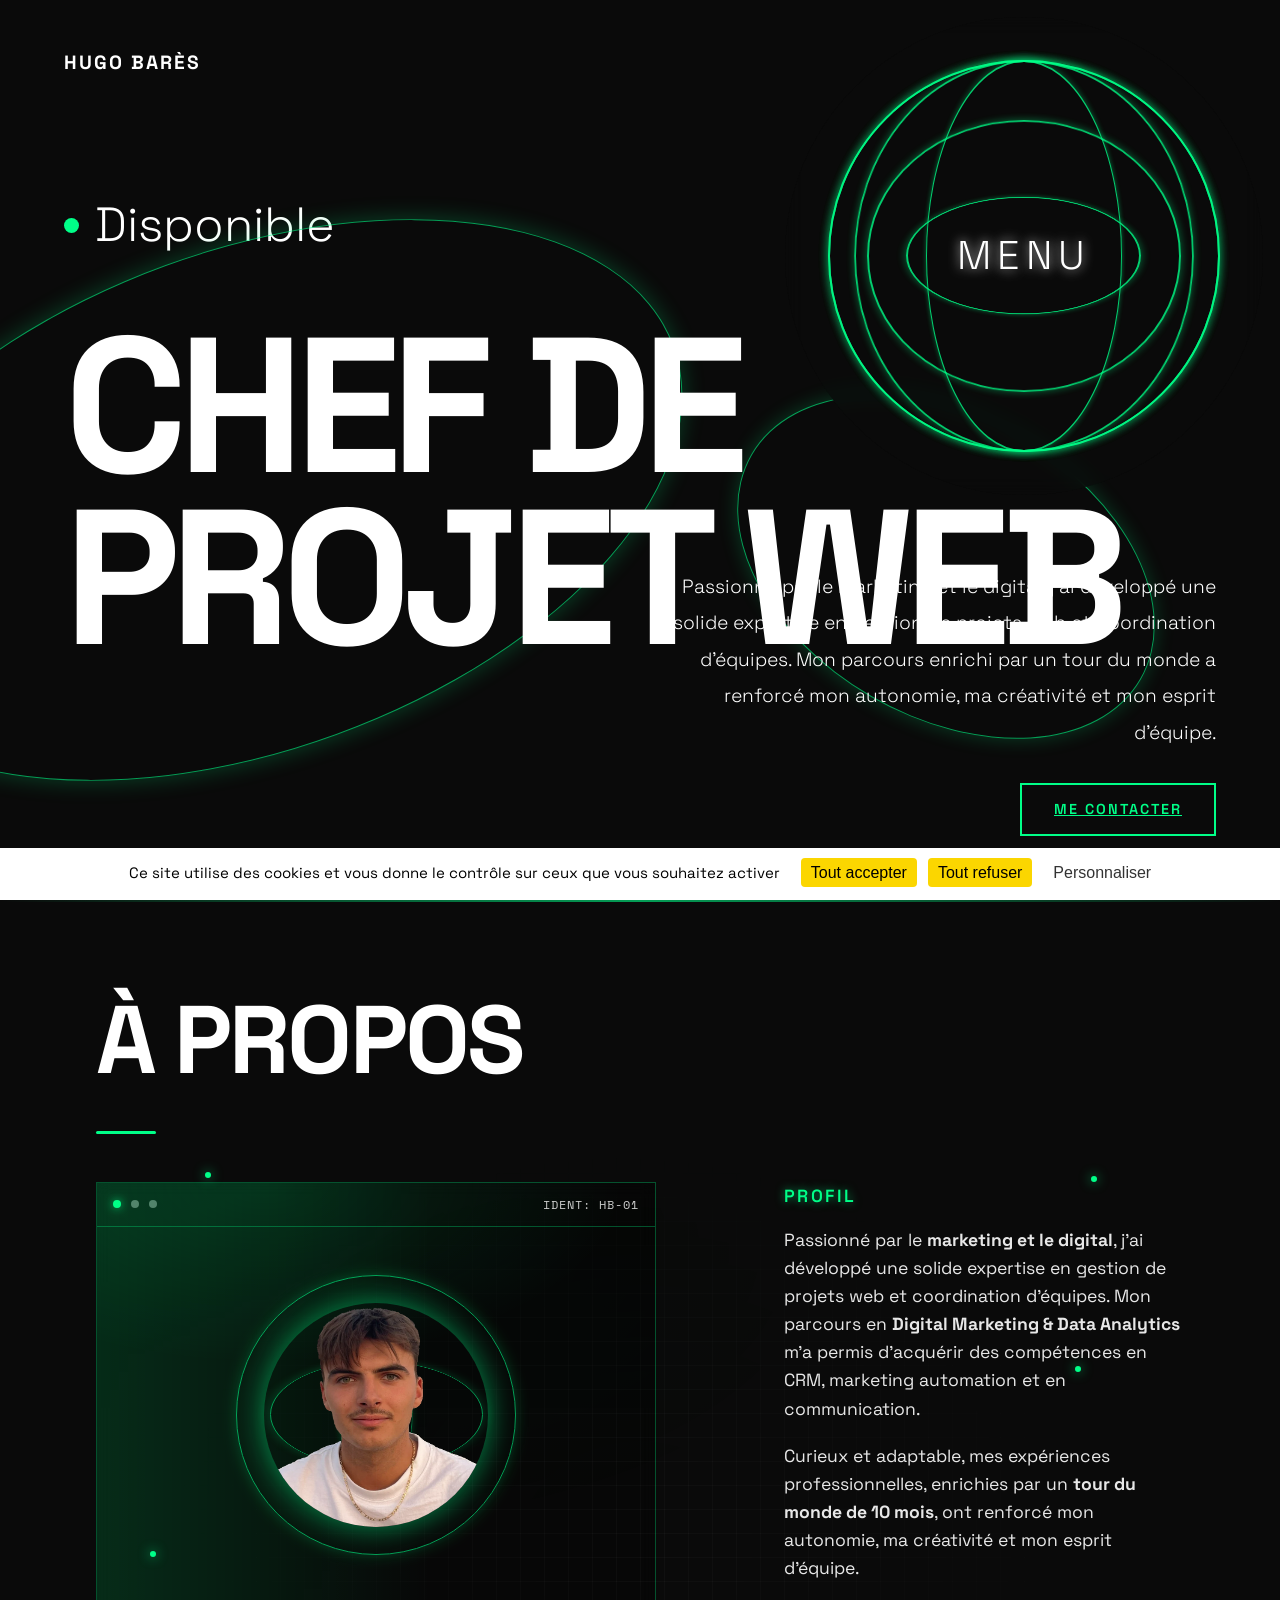
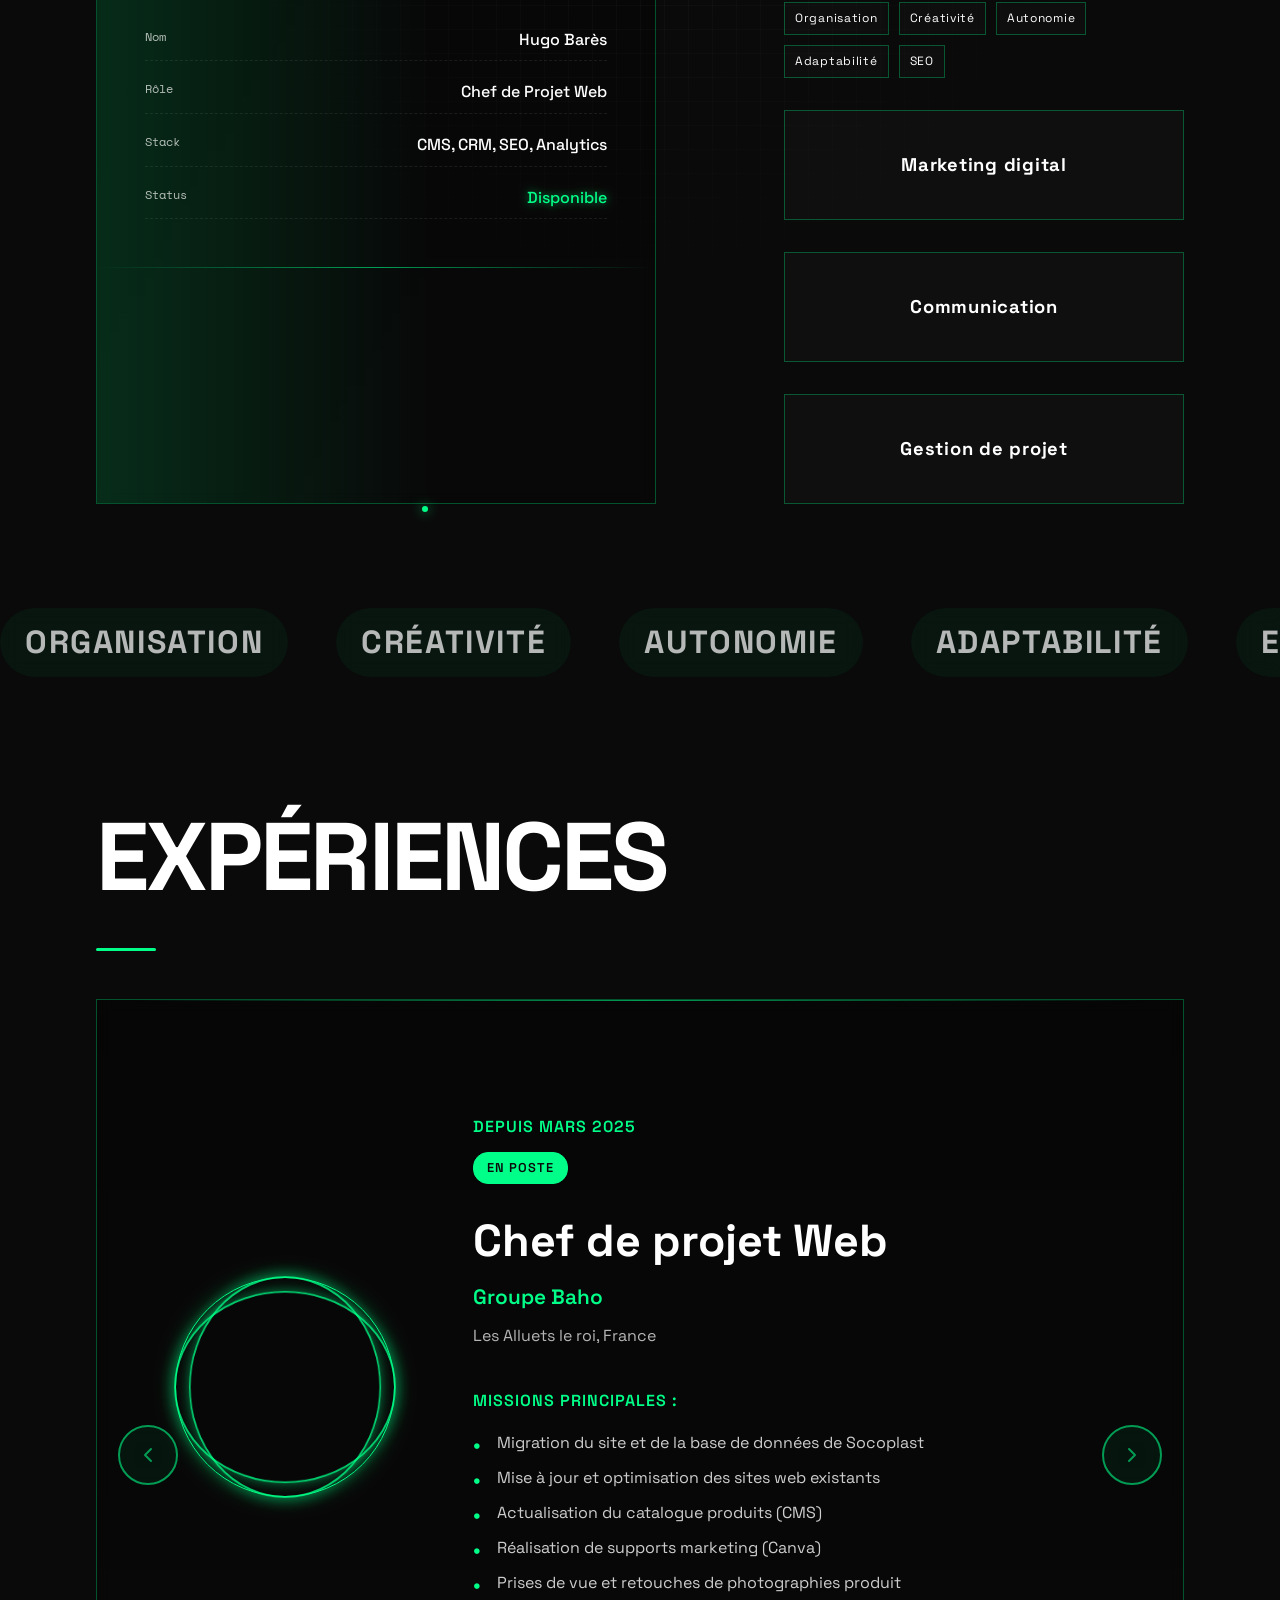
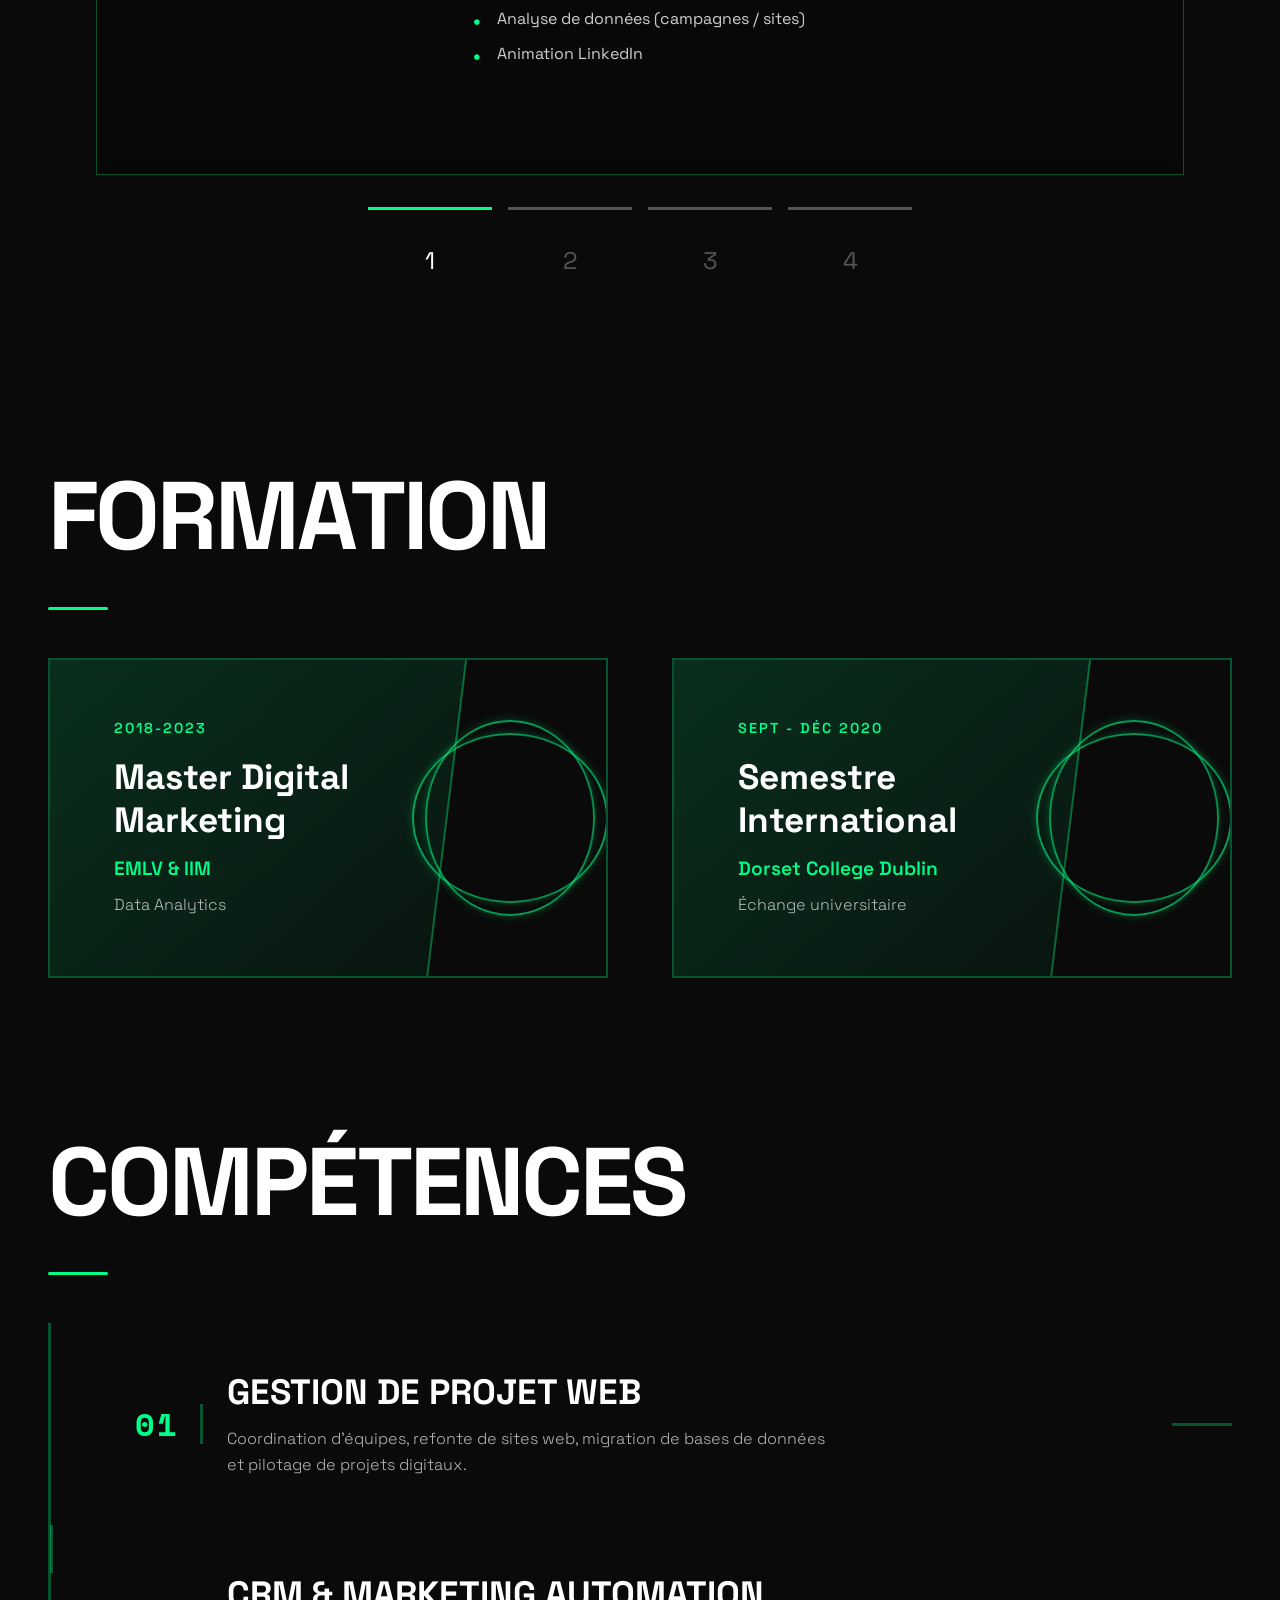
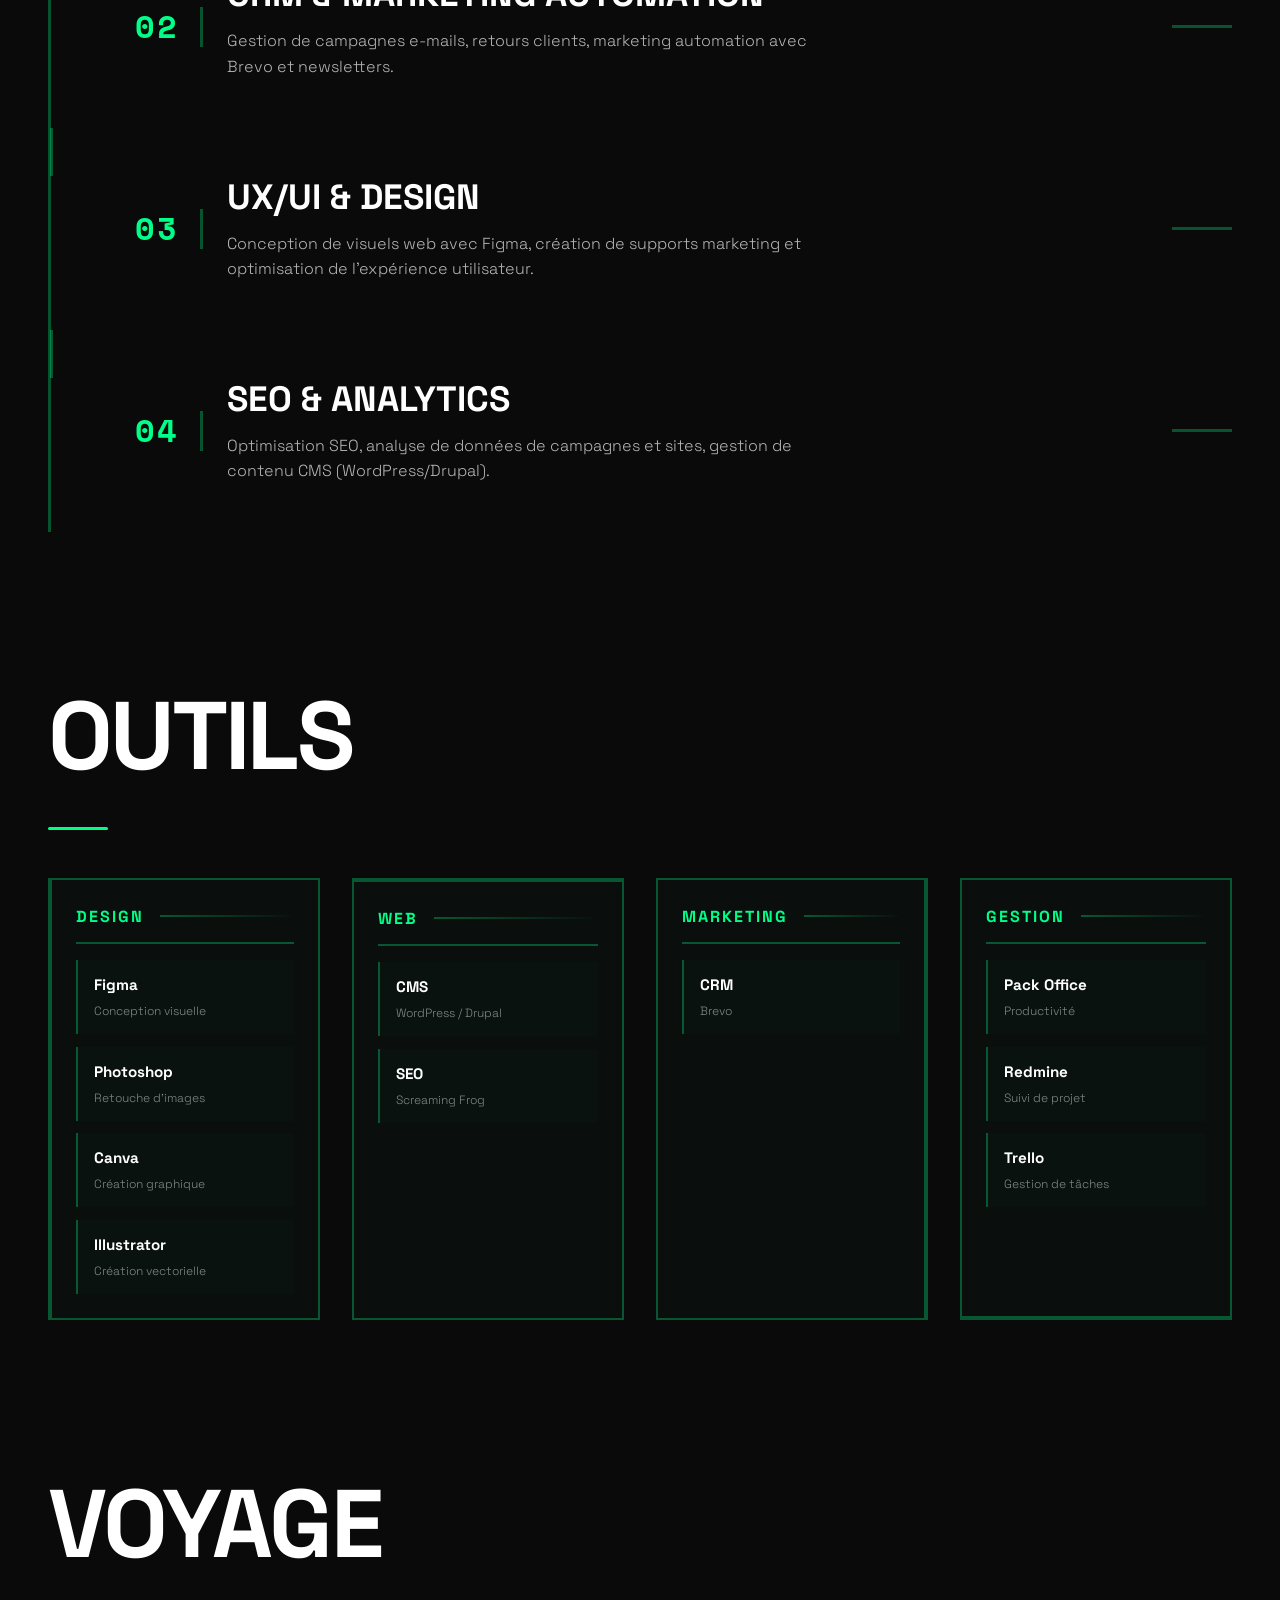
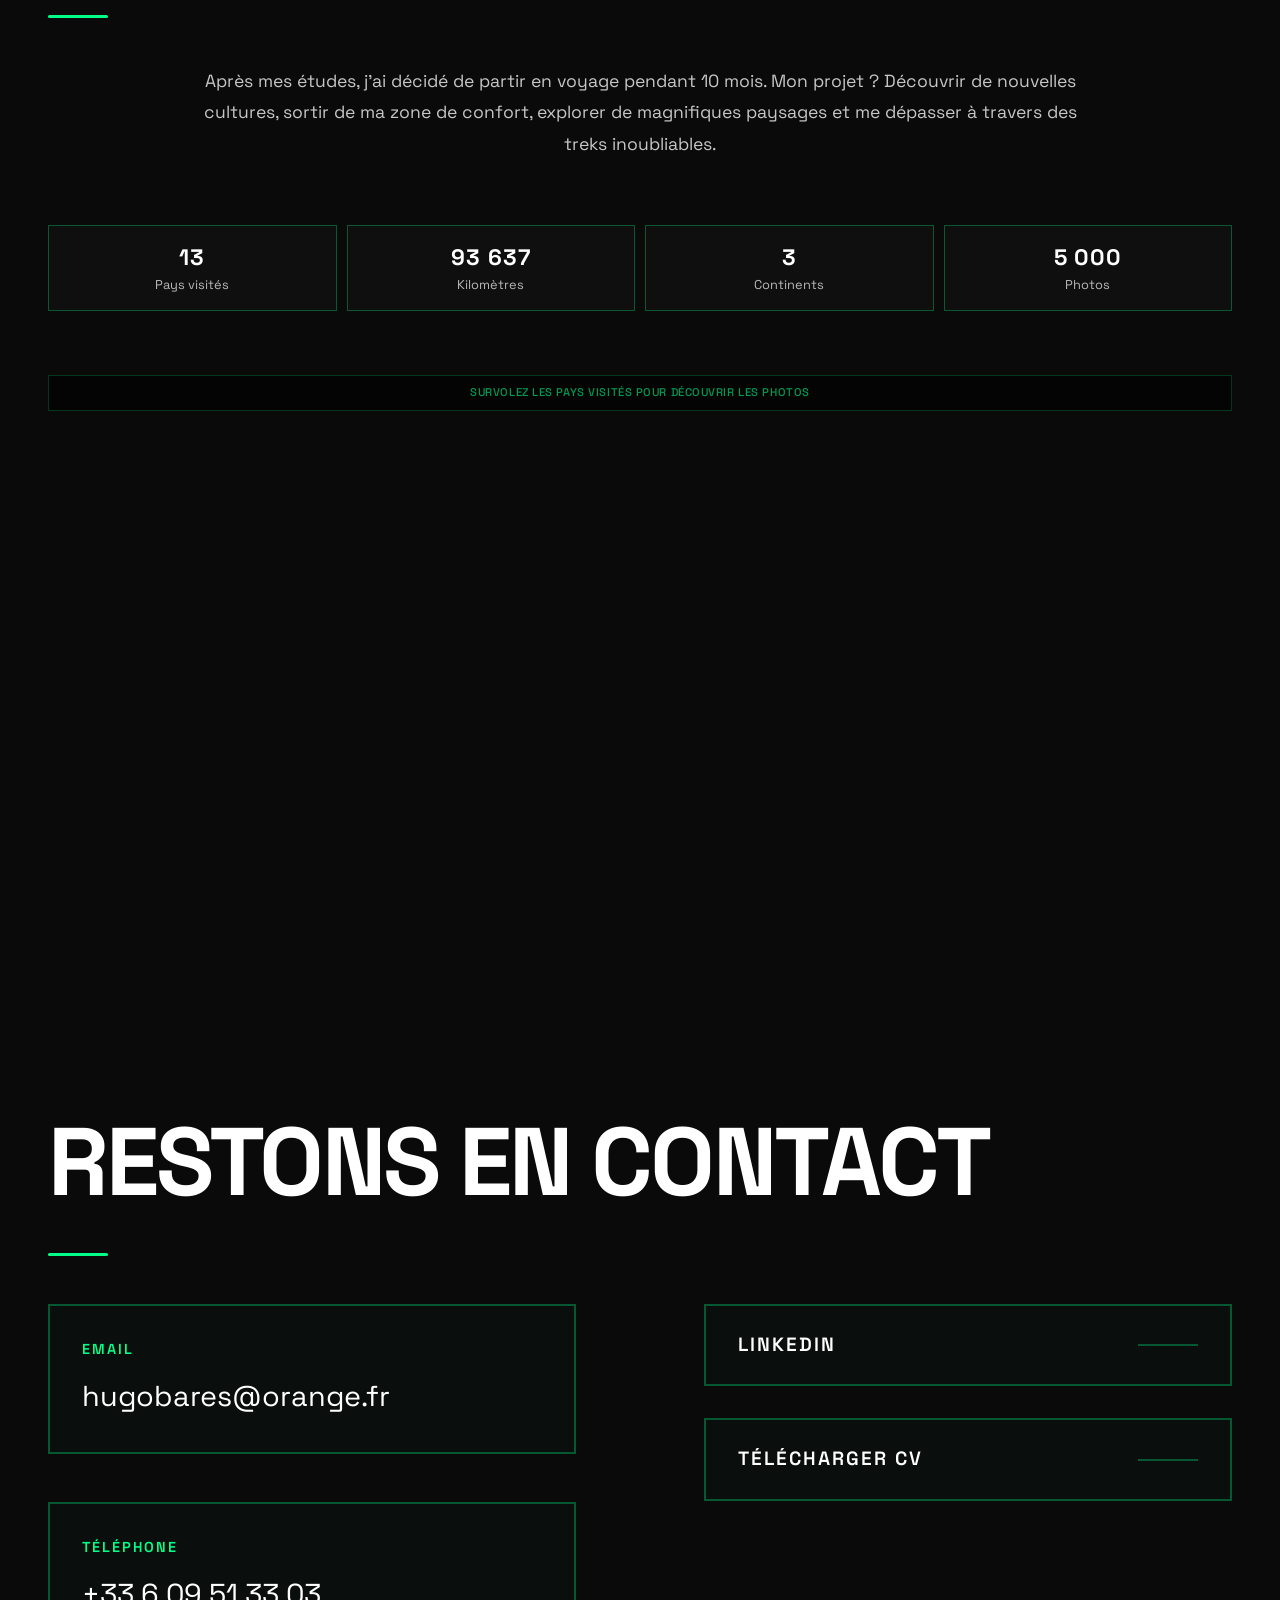
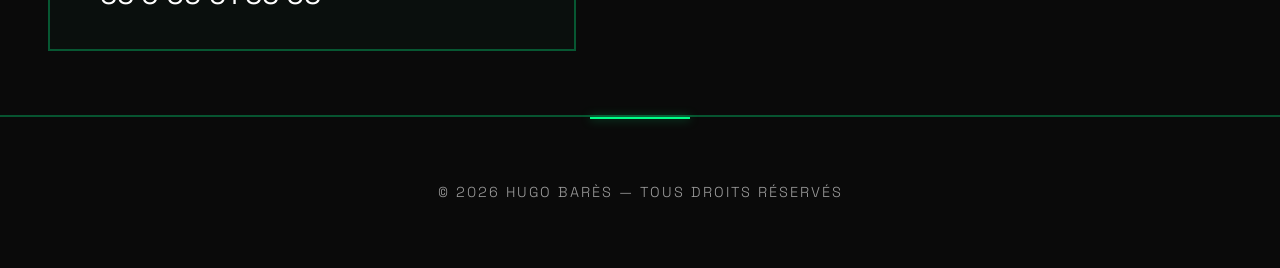
==== index.html @ a11278be "Perf : fluidité Hero améliorée (exclure hero du fade, délai particules, defer D3/TopoJSON, animation" ====
<!DOCTYPE html>
<html lang="fr">
<head>
    <meta charset="UTF-8">
    <meta name="viewport" content="width=device-width, initial-scale=1.0, maximum-scale=5.0, user-scalable=yes">
    <title>Hugo Barès - Chef de Projet Web</title>
    <meta name="description" content="Chef de projet web basé à Paris : CMS | WordPress | Gestion de projet | Marketing Digital | Tour du monde" />
    <meta name="keywords" content="Chef de projet web, communication, marketing, site internet, Hugo BARES, Hugo Barès, webmarketing" />
    <!-- Favicon avec bust de cache -->
    <link rel="icon" type="image/webp" href="images/favicon.webp?v=3">
    <link rel="shortcut icon" href="images/favicon.webp?v=3">
    <link rel="apple-touch-icon" href="images/favicon.webp?v=3">
    <!-- Open Graph / Twitter pour l’aperçu -->
    <meta property="og:title" content="Hugo Barès - Chef de Projet Web">
    <meta property="og:description" content="Chef de projet web basé à Paris : CMS | WordPress | Gestion de projet | Marketing Digital | Tour du monde">
    <meta property="og:image" content="https://hugobares.fr/images/IMG_2080.webp?v=3">
    <meta property="og:type" content="website">
    <meta property="og:url" content="https://hugobares.fr/">
    <meta name="twitter:card" content="summary_large_image">
    <meta name="twitter:title" content="Hugo Barès - Chef de Projet Web">
    <meta name="twitter:description" content="Chef de projet web basé à Paris : CMS | WordPress | Gestion de projet | Marketing Digital | Tour du monde">
    <meta name="twitter:image" content="https://hugobares.fr/images/IMG_2080.webp?v=3">
    <link rel="canonical" href="https://hugobares.fr/">
    <link rel="sitemap" type="application/xml" href="/sitemap.xml">
    <meta name="theme-color" content="#0a0a0a">
    <script type="application/ld+json">
    {
      "@context": "https://schema.org",
      "@type": "Person",
      "name": "Hugo Barès",
      "jobTitle": "Chef de Projet Web",
      "url": "https://hugobares.fr",
      "email": "hugobares@orange.fr",
      "telephone": "+33609513303",
      "address": {
        "@type": "PostalAddress",
        "addressLocality": "Paris",
        "addressCountry": "FR"
      },
      "sameAs": [
        "https://www.linkedin.com/in/hugobares"
      ]
    }
    </script>
    <link rel="preconnect" href="https://fonts.googleapis.com">
    <link rel="preconnect" href="https://fonts.gstatic.com" crossorigin>
    <link href="https://fonts.googleapis.com/css2?family=Space+Grotesk:wght@300;400;500;600;700&family=Space+Mono:wght@400;700&display=swap" rel="stylesheet">
    
    <!-- GSAP for smooth animations -->
    <script src="https://unpkg.com/gsap@3/dist/gsap.min.js" defer></script>
    <script src="https://unpkg.com/gsap@3/dist/ScrollTrigger.min.js" defer></script>
    <script src="https://unpkg.com/gsap@3/dist/ScrollToPlugin.min.js" defer></script>

    <!-- Hammer.js for touch gestures -->
    <script src="https://cdnjs.cloudflare.com/ajax/libs/hammer.js/2.0.8/hammer.min.js" defer></script>
    
    
    <!-- CSS externe -->
    <link rel="stylesheet" href="style.css">
    <!-- Tarteaucitron CSS -->
    <link rel="stylesheet" href="tarteaucitron.js-master/css/tarteaucitron.min.css">
</head>
<body>
    <!-- Particules de fond du site -->
    <div class="site-particles" id="siteParticles" aria-hidden="true"></div>
    <!-- Sphère Menu -->
    <div class="sphere-menu-container">
        <div class="sphere-menu" id="sphereMenu">
            <div class="sphere-wireframe">
                <div class="sphere-ring ring-horizontal-1"></div>
                <div class="sphere-ring ring-horizontal-2"></div>
                <div class="sphere-ring ring-horizontal-3"></div>
                <div class="sphere-ring ring-horizontal-4"></div>
                <div class="sphere-ring ring-vertical-1"></div>
                <div class="sphere-ring ring-vertical-2"></div>
                <div class="sphere-ring ring-vertical-3"></div>
                <div class="sphere-ring ring-vertical-4"></div>
            </div>
            <div class="menu-text">MENU</div>
        </div>
        <div class="menu-dropdown" id="menuDropdown">
            <div class="menu-item" id="menuItem1" role="button" tabindex="0">À propos</div>
            <div class="menu-item" id="menuItem2" role="button" tabindex="0">Expérience</div>
            <div class="menu-item" id="menuItem3" role="button" tabindex="0">Formation</div>
            <div class="menu-item" id="menuItem4" role="button" tabindex="0">Compétences</div>
            <div class="menu-item" id="menuItem5" role="button" tabindex="0">Outils</div>
            <div class="menu-item" id="menuItem6" role="button" tabindex="0">Voyage</div>
            <div class="menu-item" id="menuItem7" role="button" tabindex="0">Contact</div>
        </div>
    </div>

    <!-- Hero Section -->
    <section class="hero site-content">
        <div class="hero-logo">Hugo Barès</div>
        <div class="hero-content">
            <div class="hero-left">
                <div class="hero-subtitle fade-in-up">
                    <span class="status-indicator"></span>
                    Disponible
                </div>
                <h1 class="hero-title fade-in-up">
                    <div class="hero-title-ellipse hero-ellipse-1"></div>
                    <div class="hero-title-ellipse hero-ellipse-2"></div>
                    <span class="hero-title-text">Chef de<br>Projet Web</span>
                </h1>
                </div>
            <div class="hero-right">
                <p class="hero-description fade-in-up">
                    Passionné par le marketing et le digital, j'ai développé une solide expertise en gestion de projets web et coordination d'équipes. 
                    Mon parcours enrichi par un tour du monde a renforcé mon autonomie, ma créativité et mon esprit d'équipe.
                </p>
                <div class="hero-cta-wrapper">
                <a href="#contact" class="availability fade-in-up">Me contacter</a>
                    <div class="scroll-indicator">
                        <span>Scroll</span>
                        <div class="scroll-line"></div>
                    </div>
                </div>
                </div>
            </div>
        
        <div class="scroll-indicator scroll-indicator-desktop">
            <span>Scroll</span>
            <div class="scroll-line"></div>
        </div>
    </section>

    <!-- About Section -->
    <section class="about-section site-content" id="about">
        <div class="about-container">
            <h2 class="section-title">À propos</h2>
            <div class="about-content about-future">
                <div class="about-grid">
                    <div class="about-holo">
                        <div class="holo-bg"></div>
                        <div class="holo-header">
                            <span class="dot dot-green"></span>
                            <span class="dot"></span>
                            <span class="dot"></span>
                            <span class="tag">IDENT: HB-01</span>
                        </div>
                        <div class="holo-card">
                            <div class="holo-orb">
                                <img src="images/IMG_2080.webp" alt="Hugo Barès" class="holo-avatar">
                                <div class="orb-ring r1"></div>
                                <div class="orb-ring r2"></div>
                                <div class="orb-ring r3"></div>
                                <div class="orb-ring r4"></div>
                            </div>
                            <div class="holo-meta">
                                <div class="meta-line"><span class="k">Nom</span><span class="v">Hugo Barès</span></div>
                                <div class="meta-line"><span class="k">Rôle</span><span class="v">Chef de Projet Web</span></div>
                                <div class="meta-line"><span class="k">Stack</span><span class="v">CMS, CRM, SEO, Analytics</span></div>
                                <div class="meta-line"><span class="k">Status</span><span class="v ok">Disponible</span></div>
                            </div>
                        </div>
                        <div class="scanline"></div>
                    </div>

                    <div class="about-narrative">
                        <h3 class="glow-title">Profil</h3>
                        <p>
                            Passionné par le <strong>marketing et le digital</strong>, j'ai développé une solide expertise en
                            gestion de projets web et coordination d'équipes. Mon parcours en <strong>Digital Marketing & Data Analytics</strong>
                            m'a permis d'acquérir des compétences en CRM, marketing automation et en communication.
                        </p>
                        <p class="about-narrative-second">
                            Curieux et adaptable, mes expériences professionnelles, enrichies par un <strong>tour du monde de 10 mois</strong>,
                            ont renforcé mon autonomie, ma créativité et mon esprit d'équipe.
                        </p>

                        <div class="chips">
                            <span class="chip">Organisation</span>
                            <span class="chip">Créativité</span>
                            <span class="chip">Autonomie</span>
                            <span class="chip">Adaptabilité</span>
                            <span class="chip">SEO</span>
                        </div>

                        <div class="about-stats about-stats--tags">
                            <div class="stat"><div class="n">Marketing digital</div></div>
                            <div class="stat"><div class="n">Communication</div></div>
                            <div class="stat"><div class="n">Gestion de projet</div></div>
                        </div>
                    </div>
                </div>

                <div class="about-grid-veil"></div>
                <div class="about-particles"><span></span><span></span><span></span><span></span><span></span></div>
            </div>
        </div>
    </section>

    <!-- Marquee Section -->
    <div class="marquee-section site-content">
        <div class="marquee">
            <div class="marquee-content">
                <span class="marquee-item">ORGANISATION</span>
                <span class="marquee-item">CRÉATIVITÉ</span>
                <span class="marquee-item">AUTONOMIE</span>
                <span class="marquee-item">ADAPTABILITÉ</span>
                <span class="marquee-item">ESPRIT D'ÉQUIPE</span>
                <span class="marquee-item">SÉRIEUX</span>
            </div>
            <div class="marquee-content" aria-hidden="true">
                <span class="marquee-item">ORGANISATION</span>
                <span class="marquee-item">CRÉATIVITÉ</span>
                <span class="marquee-item">AUTONOMIE</span>
                <span class="marquee-item">ADAPTABILITÉ</span>
                <span class="marquee-item">ESPRIT D'ÉQUIPE</span>
                <span class="marquee-item">SÉRIEUX</span>
            </div>
        </div>
    </div>

    <!-- Expériences Section -->
    <section class="experiences-section site-content" id="experiences">
        <div class="experiences-container">
            <h2 class="section-title">Expériences</h2>
            
            <div class="experiences-slider-wrapper">
                <div class="experiences-slider">
                    <!-- Expérience 1: Chef de projet Web -->
                    <div class="exp-box exp-box1">
                        <div class="exp-bg"></div>
                        <div class="exp-details">
                            <div class="exp-date">
                                <span class="date-text">Depuis Mars 2025</span>
                                <span class="status-badge current">En poste</span>
                            </div>
                            <h3 class="exp-title">Chef de projet Web</h3>
                            <div class="exp-company">Groupe Baho</div>
                            <div class="exp-location">Les Alluets le roi, France</div>
                            <div class="exp-tasks">
                                <h4>Missions principales :</h4>
                                <ul>
                                    <li>Migration du site et de la base de données de Socoplast</li>
                                    <li>Mise à jour et optimisation des sites web existants</li>
                                    <li>Actualisation du catalogue produits (CMS)</li>
                                    <li>Réalisation de supports marketing (Canva)</li>
                                    <li>Prises de vue et retouches de photographies produit</li>
                                    <li>Analyse de données (campagnes / sites)</li>
                                    <li>Animation LinkedIn</li>
                                </ul>
                            </div>
                        </div>
                        <div class="exp-illustration">
                            <div class="exp-inner"></div>
                        </div>
                    </div>

                    <!-- Expérience 2: Chargé de Webmarketing -->
                    <div class="exp-box exp-box2">
                        <div class="exp-bg"></div>
                        <div class="exp-details">
                            <div class="exp-date">
                                <span class="date-text">Oct. 2021 - Sept. 2023</span>
                                <span class="status-badge">Alternance</span>
                            </div>
                            <h3 class="exp-title">Chargé de Webmarketing</h3>
                            <div class="exp-company">Méta-Coaching</div>
                            <div class="exp-location">Paris, France</div>
                            <div class="exp-tasks">
                                <h4>Missions principales :</h4>
                                <ul>
                                    <li>Refonte complète des sites web</li>
                                    <li>Coordination des équipes projet web</li>
                                    <li>Conception des visuels web</li>
                                    <li>Marketing automation et gestion des retours clients (CRM)</li>
                                    <li>Rédaction de contenu web (CMS)</li>
                                    <li>Gestion des recettes</li>
                                    <li>Formation des nouveaux employés</li>
                                    <li>Optimisation SEO</li>
                                </ul>
                            </div>
                        </div>
                        <div class="exp-illustration">
                            <div class="exp-inner"></div>
                        </div>
                    </div>

                    <!-- Expérience 3: Chef de produit junior -->
                    <div class="exp-box exp-box3">
                        <div class="exp-bg"></div>
                        <div class="exp-details">
                            <div class="exp-date">
                                <span class="date-text">Avril 2021 - Juillet 2021</span>
                                <span class="status-badge">Stage</span>
                            </div>
                            <h3 class="exp-title">Chef de produit junior</h3>
                            <div class="exp-company">EWS BV</div>
                            <div class="exp-location">Geldrop, Pays-Bas</div>
                            <div class="exp-tasks">
                                <h4>Missions principales :</h4>
                                <ul>
                                    <li>Étude, achats et négociation de marchandises</li>
                                    <li>Gestion de l'acheminement des produits et référencement</li>
                                    <li>Gestion des stocks et suivi des ventes en ligne</li>
                                    <li>Traitement des retours clients</li>
                                    <li>Création d'un partenariat E-commerce sur le marché Français</li>
                                </ul>
                            </div>
                        </div>
                        <div class="exp-illustration">
                            <div class="exp-inner"></div>
                        </div>
                    </div>

                    <!-- Expérience 4: Employé Polyvalent -->
                    <div class="exp-box exp-box4">
                        <div class="exp-bg"></div>
                        <div class="exp-details">
                            <div class="exp-date">
                                <span class="date-text">Mai 2019 - Juin 2019</span>
                                <span class="status-badge">Stage</span>
                            </div>
                            <h3 class="exp-title">Employé Polyvalent</h3>
                            <div class="exp-company">Go Sport</div>
                            <div class="exp-location">Orgeval, France</div>
                            <div class="exp-tasks">
                                <h4>Missions principales :</h4>
                                <ul>
                                    <li>Merchandising</li>
                                    <li>Conseil client</li>
                                    <li>Mise en rayon et gestion de l'espace de vente</li>
                                    <li>Réception de la marchandise</li>
                                </ul>
                            </div>
                        </div>
                        <div class="exp-illustration">
                            <div class="exp-inner"></div>
                        </div>
                    </div>
                </div>

                <!-- Trail indicators -->
                <div class="exp-trail">
                    <div class="exp-trail-item exp-box1 active">1</div>
                    <div class="exp-trail-item exp-box2">2</div>
                    <div class="exp-trail-item exp-box3">3</div>
                    <div class="exp-trail-item exp-box4">4</div>
                </div>

                <!-- Navigation arrows -->
                <div class="exp-nav-buttons">
                    <button class="exp-prev" aria-label="Précédent">
                        <svg width="24" height="24" viewBox="0 0 24 24" fill="none" xmlns="http://www.w3.org/2000/svg">
                            <path d="M15 18L9 12L15 6" stroke="currentColor" stroke-width="2" stroke-linecap="round" stroke-linejoin="round"/>
                        </svg>
                    </button>
                    <button class="exp-next" aria-label="Suivant">
                        <svg width="24" height="24" viewBox="0 0 24 24" fill="none" xmlns="http://www.w3.org/2000/svg">
                            <path d="M9 18L15 12L9 6" stroke="currentColor" stroke-width="2" stroke-linecap="round" stroke-linejoin="round"/>
                        </svg>
                    </button>
                </div>
            </div>
        </div>
    </section>

    <!-- Formation Section -->
    <section class="formation-section site-content" id="formation">
        <div class="formation-container">
            <h2 class="section-title">Formation</h2>
            <div class="formation-grid">
                <div class="formation-item">
                    <div class="formation-bg"></div>
                    <div class="formation-content">
                        <div class="formation-date">2018-2023</div>
                        <h3 class="formation-title">Master Digital Marketing</h3>
                        <div class="formation-school">EMLV & IIM</div>
                        <div class="formation-specialty">Data Analytics</div>
                    </div>
                    <div class="formation-icon">
                        <div class="formation-icon-inner"></div>
                    </div>
                </div>
                <div class="formation-item">
                    <div class="formation-bg"></div>
                    <div class="formation-content">
                        <div class="formation-date">Sept - Déc 2020</div>
                        <h3 class="formation-title">Semestre International</h3>
                        <div class="formation-school">Dorset College Dublin</div>
                        <div class="formation-specialty">Échange universitaire</div>
                    </div>
                    <div class="formation-icon">
                        <div class="formation-icon-inner"></div>
                    </div>
                </div>
            </div>
        </div>
    </section>

    <!-- Compétences Section -->
    <section class="competences-section site-content" id="competences">
        <div class="competences-container">
            <h2 class="section-title">Compétences</h2>
            <div class="competences-list">
                <div class="competence-item">
                    <div class="competence-content">
                        <div class="competence-number">01</div>
                        <div class="competence-text">
                            <h3 class="competence-title">Gestion de Projet Web</h3>
                            <p class="competence-description">Coordination d'équipes, refonte de sites web, migration de bases de données et pilotage de projets digitaux.</p>
                        </div>
                        <div class="competence-indicator"></div>
                    </div>
                </div>
                <div class="competence-item">
                    <div class="competence-content">
                        <div class="competence-number">02</div>
                        <div class="competence-text">
                            <h3 class="competence-title">CRM & Marketing Automation</h3>
                            <p class="competence-description">Gestion de campagnes e-mails, retours clients, marketing automation avec Brevo et newsletters.</p>
                        </div>
                        <div class="competence-indicator"></div>
                    </div>
                </div>
                <div class="competence-item">
                    <div class="competence-content">
                        <div class="competence-number">03</div>
                        <div class="competence-text">
                            <h3 class="competence-title">UX/UI & Design</h3>
                            <p class="competence-description">Conception de visuels web avec Figma, création de supports marketing et optimisation de l'expérience utilisateur.</p>
                        </div>
                        <div class="competence-indicator"></div>
                    </div>
                </div>
                <div class="competence-item">
                    <div class="competence-content">
                        <div class="competence-number">04</div>
                        <div class="competence-text">
                            <h3 class="competence-title">SEO & Analytics</h3>
                            <p class="competence-description">Optimisation SEO, analyse de données de campagnes et sites, gestion de contenu CMS (WordPress/Drupal).</p>
                        </div>
                        <div class="competence-indicator"></div>
                    </div>
                </div>
            </div>
        </div>
    </section>

    <!-- Outils Section -->
    <section class="tools-section site-content" id="outils">
        <div class="tools-container">
            <h2 class="section-title">Outils</h2>
            <div class="tools-categories">
                <!-- Catégorie Design -->
                <div class="tool-category" data-category="design">
                    <div class="category-header" role="button" tabindex="0" aria-expanded="false">
                        <div class="category-label">Design</div>
                        <div class="category-line"></div>
                        <div class="category-indicator" aria-hidden="true"></div>
                    </div>
                    <div class="tools-grid">
                        <div class="tool-item">
                            <div class="tool-name">Figma</div>
                            <div class="tool-desc">Conception visuelle</div>
                        </div>
                        <div class="tool-item">
                            <div class="tool-name">Photoshop</div>
                            <div class="tool-desc">Retouche d'images</div>
                        </div>
                        <div class="tool-item">
                            <div class="tool-name">Canva</div>
                            <div class="tool-desc">Création graphique</div>
                        </div>
                        <div class="tool-item">
                            <div class="tool-name">Illustrator</div>
                            <div class="tool-desc">Création vectorielle</div>
                        </div>
                    </div>
                </div>
                
                <!-- Catégorie Web -->
                <div class="tool-category" data-category="web">
                    <div class="category-header" role="button" tabindex="0" aria-expanded="false">
                        <div class="category-label">Web</div>
                        <div class="category-line"></div>
                        <div class="category-indicator" aria-hidden="true"></div>
                    </div>
                    <div class="tools-grid">
                        <div class="tool-item">
                            <div class="tool-name">CMS</div>
                            <div class="tool-desc">WordPress / Drupal</div>
                        </div>
                        <div class="tool-item">
                            <div class="tool-name">SEO</div>
                            <div class="tool-desc">Screaming Frog</div>
                        </div>
                    </div>
                </div>
                
                <!-- Catégorie Marketing -->
                <div class="tool-category" data-category="marketing">
                    <div class="category-header" role="button" tabindex="0" aria-expanded="false">
                        <div class="category-label">Marketing</div>
                        <div class="category-line"></div>
                        <div class="category-indicator" aria-hidden="true"></div>
                    </div>
                    <div class="tools-grid">
                        <div class="tool-item">
                            <div class="tool-name">CRM</div>
                            <div class="tool-desc">Brevo</div>
                        </div>
                    </div>
                </div>
                
                <!-- Catégorie Gestion -->
                <div class="tool-category" data-category="gestion">
                    <div class="category-header" role="button" tabindex="0" aria-expanded="false">
                        <div class="category-label">Gestion</div>
                        <div class="category-line"></div>
                        <div class="category-indicator" aria-hidden="true"></div>
                    </div>
                    <div class="tools-grid">
                        <div class="tool-item">
                            <div class="tool-name">Pack Office</div>
                            <div class="tool-desc">Productivité</div>
                        </div>
                        <div class="tool-item">
                            <div class="tool-name">Redmine</div>
                            <div class="tool-desc">Suivi de projet</div>
                        </div>
                        <div class="tool-item">
                            <div class="tool-name">Trello</div>
                            <div class="tool-desc">Gestion de tâches</div>
                        </div>
                    </div>
                </div>
            </div>
        </div>
    </section>

    <!-- Voyage Section -->
    <section class="voyage-section site-content" id="voyage">
        <div class="voyage-container">
            <h2 class="section-title">Voyage</h2>
            
            <!-- Texte d'introduction -->
            <div class="voyage-intro-text">
                <p>Après mes études, j'ai décidé de partir en voyage pendant 10 mois. Mon projet ? Découvrir de nouvelles cultures, sortir de ma zone de confort, explorer de magnifiques paysages et me dépasser à travers des treks inoubliables.</p>
                </div>
            
            <!-- Statistiques -->
            <div class="about-stats">
                <div class="stat"><div class="n">13</div><div class="l">Pays visités</div></div>
                <div class="stat"><div class="n">93 637</div><div class="l">Kilomètres</div></div>
                <div class="stat"><div class="n">3</div><div class="l">Continents</div></div>
                <div class="stat"><div class="n">5 000</div><div class="l">Photos</div></div>
                </div>
            
            <div class="worldmap-container">
                <p class="worldmap-instruction">
                    <span class="instruction-desktop">Survolez les pays visités pour découvrir les photos</span>
                    <span class="instruction-mobile">Cliquez sur les pays visités pour découvrir les photos</span>
                </p>
                <div class="worldmap-wrapper">
                    <!-- Tooltip pour les pays visités (desktop) -->
                    <div id="countryTooltip" class="country-tooltip">
                        <button class="tooltip-close" aria-label="Fermer">×</button>
                        <div class="tooltip-image-wrapper">
                            <img class="tooltip-image" src="" alt="" />
            </div>
                        <div class="tooltip-name"></div>
        </div>
                    
                    <svg class="worldmap" viewBox="0 0 1200 480" preserveAspectRatio="xMidYMin meet" xmlns="http://www.w3.org/2000/svg" id="worldMapSVG" style="max-width: 100%; height: auto;">
                        <defs>
                            <pattern id="grid" width="50" height="23" patternUnits="userSpaceOnUse">
                                <path d="M 50 0 L 0 0 0 23" fill="none" stroke="rgba(0, 255, 136, 0.08)" stroke-width="0.4"/>
                            </pattern>
                            <style>
                                .country {
                                    fill: none;
                                    stroke: rgba(0, 255, 136, 0.4);
                                    stroke-width: 1;
                                    transition: all 0.4s ease;
                                    opacity: 0.7;
                                }
                                .country-visited {
                                    fill: rgba(0, 255, 136, 0.2);
                                    stroke: var(--color-accent);
                                    stroke-width: 2;
                                    opacity: 1;
                                }
                                .country-visited:hover {
                                    fill: rgba(0, 255, 136, 0.35);
                                    stroke-width: 2.5;
                                    filter: drop-shadow(0 0 12px rgba(0, 255, 136, 0.7));
                                }
                            </style>
                        </defs>
                        <!-- La carte sera générée par JavaScript -->
                    </svg>
            </div>
                <!-- Tooltip mobile (en dessous de la carte) -->
                <div id="countryTooltipMobile" class="country-tooltip-mobile">
                    <div class="tooltip-image-wrapper">
                        <img class="tooltip-image" src="" alt="" />
                    </div>
                    <div class="tooltip-name"></div>
                </div>
            </div>
            </div>
        </div>
    </section>

    <!-- Contact Section -->
    <section class="contact-section site-content" id="contact">
        <div class="contact-container">
            <h2 class="section-title">Restons en contact</h2>
            <div class="contact-content">
                <div class="contact-info">
                    <a href="#" class="contact-email" id="contactEmail">
                        <span class="contact-label">Email</span>
                        <span class="contact-value" id="contactEmailValue">chargement...</span>
                    </a>
                    <a href="#" class="contact-phone" id="contactPhone">
                        <span class="contact-label">Téléphone</span>
                        <span class="contact-value" id="contactPhoneValue">chargement...</span>
                    </a>
                </div>
                <div class="contact-links">
                    <a href="https://www.linkedin.com/in/hugobares" target="_blank" rel="noopener noreferrer" class="contact-link">
                        <span class="link-text">LinkedIn</span>
                        <div class="link-line"></div>
                    </a>
                    <a href="CV_Hugo_Bares.pdf" download="CV_Hugo_Bares.pdf" class="contact-link">
                        <span class="link-text">Télécharger CV</span>
                        <div class="link-line"></div>
                    </a>
                </div>
            </div>
        </div>
    </section>

    <!-- Footer -->
    <footer class="site-content">
        <p>&copy; 2026 Hugo Barès — Tous droits réservés</p>
    </footer>

    <!-- JavaScript externe -->
    <script src="script.js" defer></script>
    <script>
    // Obfuscation email et téléphone (protection anti-spam)
    (function() {
        var u = 'hugobares', d = 'orange.fr';
        var email = u + '@' + d;
        var el = document.getElementById('contactEmail');
        var val = document.getElementById('contactEmailValue');
        if (el && val) {
            el.href = 'mailto:' + email;
            val.textContent = email;
        }
        var t = ['+33', '6', '09', '51', '33', '03'].join(' ');
        var tel = t.replace(/ /g, '').replace('+33 ', '+33');
        var ph = document.getElementById('contactPhone');
        var phVal = document.getElementById('contactPhoneValue');
        if (ph && phVal) {
            ph.href = 'tel:' + ['+33609513303'].join('');
            phVal.textContent = t;
        }
    })();
    </script>
    
    <!-- D3.js pour la carte du monde -->
    <script src="https://d3js.org/d3.v7.min.js" defer></script>
    <script src="https://unpkg.com/topojson@3" defer></script>
    
    <!-- Script pour charger la carte du monde -->
    <script>
        // Liste stricte des noms de pays visités (tous les noms possibles dans les données)
        const visitedCountryNamesStrict = [
            'India', 'Inde', 'IND',
            'Nepal', 'Népal', 'NPL',
            'Thailand', 'Thaïlande', 'THA',
            'Laos', 'LAO',
            'Cambodia', 'Cambodge', 'KHM',
            'Vietnam', 'VIETNAM', 'VNM',
            'Indonesia', 'Indonésie', 'IDN',
            'Singapore', 'Singapour', 'SGP',
            'Australia', 'Australie', 'AUS',
            'New Zealand', 'Nouvelle-Zélande', 'NZL',
            'Peru', 'Pérou', 'PER',
            'Colombia', 'Colombie', 'COL',
            'Bolivia', 'Bolivie', 'BOL'
        ];
        
        // Mapping des pays visités avec leurs images et noms en français
        const countryData = {
            'India': { name: 'Inde', image: 'images/voyage/inde.webp' },
            'Inde': { name: 'Inde', image: 'images/voyage/inde.webp' },
            'Nepal': { name: 'Népal', image: 'images/voyage/nepal.webp' },
            'Népal': { name: 'Népal', image: 'images/voyage/nepal.webp' },
            'Thailand': { name: 'Thaïlande', image: 'images/voyage/thailande.webp' },
            'Thaïlande': { name: 'Thaïlande', image: 'images/voyage/thailande.webp' },
            'Laos': { name: 'Laos', image: 'images/voyage/laos.webp' },
            'Cambodia': { name: 'Cambodge', image: 'images/voyage/cambodge.webp' },
            'Cambodge': { name: 'Cambodge', image: 'images/voyage/cambodge.webp' },
            'Vietnam': { name: 'Vietnam', image: 'images/voyage/vietnam.webp' },
            'VIETNAM': { name: 'Vietnam', image: 'images/voyage/vietnam.webp' },
            'Indonesia': { name: 'Indonésie', image: 'images/voyage/indonesie.webp' },
            'Indonésie': { name: 'Indonésie', image: 'images/voyage/indonesie.webp' },
            'Singapore': { name: 'Singapour', image: 'images/voyage/singapour.webp' },
            'Singapour': { name: 'Singapour', image: 'images/voyage/singapour.webp' },
            'Australia': { name: 'Australie', image: 'images/voyage/australie.webp' },
            'Australie': { name: 'Australie', image: 'images/voyage/australie.webp' },
            'New Zealand': { name: 'Nouvelle-Zélande', image: 'images/voyage/nouvelle-zelande.webp' },
            'Nouvelle-Zélande': { name: 'Nouvelle-Zélande', image: 'images/voyage/nouvelle-zelande.webp' },
            'Peru': { name: 'Pérou', image: 'images/voyage/perou.webp' },
            'Pérou': { name: 'Pérou', image: 'images/voyage/perou.webp' },
            'Colombia': { name: 'Colombie', image: 'images/voyage/colombie.webp' },
            'Colombie': { name: 'Colombie', image: 'images/voyage/colombie.webp' },
            'Bolivia': { name: 'Bolivie', image: 'images/voyage/bolivie.webp' },
            'Bolivie': { name: 'Bolivie', image: 'images/voyage/bolivie.webp' }
        };
        
        // Fonction pour normaliser le nom d'un pays (pour gérer les variations comme "Republic of Singapore")
        function normalizeCountryName(countryName) {
            if (!countryName) return countryName;
            const normalized = countryName.toLowerCase();
            
            // Normaliser Singapour
            if (normalized.includes('singapore') || normalized.includes('singapour')) {
                return 'Singapore';
            }
            
            return countryName;
        }
        
        // Fonction pour obtenir les données d'un pays
        function getCountryData(countryName) {
            if (!countryName) return null;
            
            // Normaliser d'abord
            const normalized = normalizeCountryName(countryName);
            
            return countryData[normalized] || countryData[countryName] || countryData[Object.keys(countryData).find(key => 
                key.toLowerCase() === countryName.toLowerCase() || 
                countryName.toLowerCase().includes(key.toLowerCase()) ||
                key.toLowerCase().includes(countryName.toLowerCase())
            )] || null;
        }
        
        // Fonction pour obtenir la position du label d'un pays
        function getCountryLabelPosition(countryName) {
            const svg = document.getElementById('worldMapSVG');
            if (!svg) return { horizontal: 'right', vertical: 'center' };
            
            const labelGroup = svg.querySelector(`.country-label-group[data-country="${countryName}"]`);
            if (!labelGroup) {
                // Si le label n'existe pas, chercher dans countryLabelPositions
                const countryLabelPositions = {
                    'India': { horizontal: 'left', vertical: 'center' },
                    'Inde': { horizontal: 'left', vertical: 'center' },
                    'Nepal': { horizontal: 'right', vertical: 'center' },
                    'Népal': { horizontal: 'right', vertical: 'center' },
                    'Thailand': { horizontal: 'left', vertical: 'bottom' },
                    'Thaïlande': { horizontal: 'left', vertical: 'bottom' },
                    'Laos': { horizontal: 'right', vertical: 'center' },
                    'Cambodia': { horizontal: 'right', vertical: 'center' },
                    'Cambodge': { horizontal: 'right', vertical: 'center' },
                    'Vietnam': { horizontal: 'right', vertical: 'top' },
                    'Indonesia': { horizontal: 'left', vertical: 'bottom' },
                    'Indonésie': { horizontal: 'left', vertical: 'bottom' },
                    'Singapore': { horizontal: 'right', vertical: 'center' },
                    'Singapour': { horizontal: 'right', vertical: 'center' },
                    'Australia': { horizontal: 'left', vertical: 'center' },
                    'Australie': { horizontal: 'left', vertical: 'center' },
                    'New Zealand': { horizontal: 'left', vertical: 'bottom' },
                    'Nouvelle-Zélande': { horizontal: 'left', vertical: 'bottom' },
                    'Peru': { horizontal: 'left', vertical: 'center' },
                    'Pérou': { horizontal: 'left', vertical: 'center' },
                    'Colombia': { horizontal: 'right', vertical: 'center' },
                    'Colombie': { horizontal: 'right', vertical: 'center' },
                    'Bolivia': { horizontal: 'right', vertical: 'center' },
                    'Bolivie': { horizontal: 'right', vertical: 'center' }
                };
                return countryLabelPositions[countryName] || { horizontal: 'right', vertical: 'center' };
            }
            
            return {
                horizontal: labelGroup.getAttribute('data-position-horizontal') || 'right',
                vertical: labelGroup.getAttribute('data-position-vertical') || 'center'
            };
        }
        
        // Fonction pour afficher le tooltip
        function showCountryTooltip(event, countryName) {
            const data = getCountryData(countryName);
            if (!data) {
                return;
            }
            
            // Détecter si on est en mobile (exclure les tablettes/iPad)
            const isMobile = window.innerWidth <= 480;
            
            if (isMobile) {
                // Mobile : afficher en dessous de la carte
                const tooltipMobile = document.getElementById('countryTooltipMobile');
                const tooltipImage = tooltipMobile.querySelector('.tooltip-image');
                const tooltipName = tooltipMobile.querySelector('.tooltip-name');
                
                tooltipImage.src = data.image;
                tooltipImage.alt = data.name;
                tooltipName.textContent = data.name;
                
                tooltipMobile.classList.add('visible');
                
                // Scroll vers le tooltip pour qu'il soit visible
                setTimeout(() => {
                    tooltipMobile.scrollIntoView({ behavior: 'smooth', block: 'nearest' });
                }, 100);
            } else {
                // Desktop : afficher le tooltip classique
            const tooltip = document.getElementById('countryTooltip');
                if (!tooltip) {
                    return;
                }
            const tooltipImage = tooltip.querySelector('.tooltip-image');
            const tooltipName = tooltip.querySelector('.tooltip-name');
                if (!tooltipImage || !tooltipName) {
                    return;
                }
            
            tooltipImage.src = data.image;
            tooltipImage.alt = data.name;
            tooltipName.textContent = data.name;
                
                const fallbackWidth = 200;
                const fallbackHeight = 150;
                const measuredWidth = tooltip.offsetWidth || fallbackWidth;
                const measuredHeight = tooltip.offsetHeight || fallbackHeight;
                const tooltipWidth = Math.max(fallbackWidth, measuredWidth);
                const tooltipHeight = Math.max(fallbackHeight, measuredHeight);
                const clamp = (val, min, max) => Math.min(Math.max(val, min), max);
            
            // Positionner le tooltip (relatif au wrapper)
            const wrapper = document.querySelector('.worldmap-wrapper');
                if (!wrapper) return;
            const wrapperRect = wrapper.getBoundingClientRect();
                // Gérer les événements tactiles et souris
                const clientX = event.clientX || (event.touches && event.touches[0]?.clientX) || (event.changedTouches && event.changedTouches[0]?.clientX) || wrapperRect.width / 2;
                const clientY = event.clientY || (event.touches && event.touches[0]?.clientY) || (event.changedTouches && event.changedTouches[0]?.clientY) || wrapperRect.height / 2;
                const mouseX = clientX - wrapperRect.left;
                const mouseY = clientY - wrapperRect.top;
            
            // Calculer la position du tooltip selon la position du label
            let offsetX = 20;
            let offsetY = -20;
            
            // Exception spéciale pour la Nouvelle-Zélande : toujours en haut à gauche
            const isNewZealand = countryName.toLowerCase().includes('new zealand') || 
                                countryName.toLowerCase().includes('nouvelle-zélande') ||
                                countryName.toLowerCase().includes('nouvelle zélande');
            
            if (isNewZealand) {
                offsetX = -tooltipWidth - 20; // À gauche
                offsetY = -tooltipHeight - 30; // Au-dessus
            } else {
                // Obtenir la position du label pour positionner le tooltip du même côté
                const labelPosition = getCountryLabelPosition(countryName);
                
                if (labelPosition.horizontal === 'left') {
                    offsetX = -tooltipWidth - 20; // À gauche du curseur
                } else if (labelPosition.horizontal === 'right') {
                    offsetX = 20; // À droite du curseur
                } else {
                    offsetX = -tooltipWidth / 2; // Centré horizontalement
                }
                
                if (labelPosition.vertical === 'top') {
                    offsetY = -tooltipHeight - 30; // Au-dessus du curseur
                } else if (labelPosition.vertical === 'bottom') {
                    offsetY = 20; // En-dessous du curseur
                } else {
                    offsetY = -tooltipHeight / 2; // Centré verticalement
                }
            }
            
                tooltip.style.position = 'absolute';
                const maxLeft = wrapperRect.width - tooltipWidth - 8;
                const maxTop = wrapperRect.height - tooltipHeight - 8;
                // Si les coordonnées ne sont pas valides, centrer le tooltip
                const finalX = (mouseX > 0 && mouseX < wrapperRect.width) ? mouseX : wrapperRect.width / 2;
                const finalY = (mouseY > 0 && mouseY < wrapperRect.height) ? mouseY : wrapperRect.height / 2;
                const clampedLeft = clamp(finalX + offsetX, 8, maxLeft);
                const clampedTop = clamp(finalY + offsetY, 8, maxTop);
                tooltip.style.left = `${clampedLeft}px`;
                tooltip.style.top = `${clampedTop}px`;
                tooltip.style.transform = 'none';
                tooltip.style.display = 'block';
                tooltip.style.visibility = 'visible';
                tooltip.style.opacity = '1';
                
            tooltip.classList.add('visible');
            }
        }
        
        // Fonction pour cacher le tooltip
        function hideCountryTooltip() {
            const isMobile = window.innerWidth <= 480;
            if (isMobile) {
                const tooltipMobile = document.getElementById('countryTooltipMobile');
                tooltipMobile.classList.remove('visible');
            } else {
            const tooltip = document.getElementById('countryTooltip');
                if (tooltip) {
            tooltip.classList.remove('visible');
                    // Cacher complètement le tooltip en réinitialisant les styles inline
                    tooltip.style.display = 'none';
                    tooltip.style.visibility = 'hidden';
                    tooltip.style.opacity = '0';
                }
            }
        }
        
        // Fonction pour ajouter les labels et traits aux pays visités
        function addCountryLabels(svg, path, countries, projection) {
            const visitedCountries = countries.filter(d => {
                let countryName = d.properties?.NAME || d.properties?.NAME_LONG || d.properties?.name || '';
                countryName = normalizeCountryName(countryName) || countryName;
                return isCountryVisited(countryName);
            });
            
            // Mapping spécifique pour certains pays avec positions détaillées
            // Format: { horizontal: 'left'|'right'|'center', vertical: 'top'|'bottom'|'center' }
            const countryLabelPositions = {
                'India': { horizontal: 'left', vertical: 'center' },
                'Inde': { horizontal: 'left', vertical: 'center' },
                'Nepal': { horizontal: 'right', vertical: 'center' },
                'Népal': { horizontal: 'right', vertical: 'center' },
                'Thailand': { horizontal: 'left', vertical: 'bottom' },
                'Thaïlande': { horizontal: 'left', vertical: 'bottom' },
                'Laos': { horizontal: 'right', vertical: 'center' },
                'Cambodia': { horizontal: 'right', vertical: 'center' },
                'Cambodge': { horizontal: 'right', vertical: 'center' },
                'Vietnam': { horizontal: 'right', vertical: 'top' },
                'Indonesia': { horizontal: 'left', vertical: 'bottom' },
                'Indonésie': { horizontal: 'left', vertical: 'bottom' },
                'Singapore': { horizontal: 'right', vertical: 'center' },
                'Singapour': { horizontal: 'right', vertical: 'center' },
                'Australia': { horizontal: 'left', vertical: 'center' },
                'Australie': { horizontal: 'left', vertical: 'center' },
                'New Zealand': { horizontal: 'left', vertical: 'bottom' },
                'Nouvelle-Zélande': { horizontal: 'left', vertical: 'bottom' },
                'Peru': { horizontal: 'left', vertical: 'center' },
                'Pérou': { horizontal: 'left', vertical: 'center' },
                'Colombia': { horizontal: 'right', vertical: 'center' },
                'Colombie': { horizontal: 'right', vertical: 'center' },
                'Bolivia': { horizontal: 'right', vertical: 'center' },
                'Bolivie': { horizontal: 'right', vertical: 'center' }
            };
            
            // Stocker les positions pour détecter les collisions
            const existingLabels = [];
            
            // Ajouter Singapour manuellement car il peut être trop petit pour être détecté dans les données
            const singaporeInfo = getCountryData('Singapore');
            if (singaporeInfo && projection) {
                // Singapour: latitude ~1.35°N, longitude ~103.8°E (juste sous la Malaisie)
                const singaporeCoords = projection([103.8, 1.35]);
                if (singaporeCoords && !isNaN(singaporeCoords[0]) && !isNaN(singaporeCoords[1])) {
                    const countryName = 'Singapore';
                    const position = countryLabelPositions[countryName] || { horizontal: 'right', vertical: 'center' };
                    
                    // Calculer les offsets selon la position
                    let offsetX = 100; // right par défaut (ligne plus longue)
                    let offsetY = 0; // center par défaut
                    
                    const labelX = singaporeCoords[0] + offsetX;
                    const labelY = singaporeCoords[1] + offsetY;
                    
                    // Enregistrer cette position
                    existingLabels.push({ x: labelX, y: labelY, name: singaporeInfo.name });
                    
                    // Créer un groupe pour le label et la ligne
                    const labelGroup = svg.append('g')
                        .attr('class', 'country-label-group')
                        .attr('data-country', countryName)
                        .attr('data-position-horizontal', position.horizontal)
                        .attr('data-position-vertical', position.vertical)
                        .style('cursor', 'pointer');
                    
                    // Dessiner la ligne de connexion
                    labelGroup.append('line')
                        .attr('class', 'country-label-line')
                        .attr('x1', singaporeCoords[0])
                        .attr('y1', singaporeCoords[1])
                        .attr('x2', labelX)
                        .attr('y2', labelY)
                        .attr('stroke', 'var(--color-accent)')
                        .attr('stroke-width', 1.5)
                        .attr('opacity', 0.7);
                    
                    // Ajouter le texte du nom du pays
                    labelGroup.append('text')
                        .attr('class', 'country-label-text')
                        .attr('x', labelX)
                        .attr('y', labelY)
                        .attr('text-anchor', 'start')
                        .attr('fill', 'var(--color-accent)')
                        .attr('font-family', 'var(--font-primary)')
                        .attr('font-size', '13px')
                        .attr('font-weight', '600')
                        .text(singaporeInfo.name);
                    
                    // Ajouter les event listeners sur le label pour afficher le tooltip
                    labelGroup.on('mouseenter', function(event) {
                        showCountryTooltip(event, countryName);
                    })
                    .on('mousemove', function(event) {
                        const wrapper = document.querySelector('.worldmap-wrapper');
                        const wrapperRect = wrapper.getBoundingClientRect();
                        const mouseX = event.clientX - wrapperRect.left;
                        const mouseY = event.clientY - wrapperRect.top;
                        const tooltip = document.getElementById('countryTooltip');
                        
                        let offsetX = 20;
                        let offsetY = -20;
                        const tooltipWidth = 200;
                        const tooltipHeight = 150;
                        const labelPosition = getCountryLabelPosition(countryName);
                        
                        if (labelPosition.horizontal === 'left') {
                            offsetX = -tooltipWidth - 20;
                        } else if (labelPosition.horizontal === 'right') {
                            offsetX = 20;
                        } else {
                            offsetX = -tooltipWidth / 2;
                        }
                        
                        if (labelPosition.vertical === 'top') {
                            offsetY = -tooltipHeight - 30;
                        } else if (labelPosition.vertical === 'bottom') {
                            offsetY = 20;
                        } else {
                            offsetY = -tooltipHeight / 2;
                        }
                        
                        tooltip.style.left = `${mouseX + offsetX}px`;
                        tooltip.style.top = `${mouseY + offsetY}px`;
                    })
                    .on('mouseleave', function(event) {
                        hideCountryTooltip();
                    })
                    .on('click', function(event) {
                        event.stopPropagation();
                        showCountryTooltip(event, countryName);
                    });
                }
            }
            
            visitedCountries.forEach(d => {
                let countryName = d.properties?.NAME || d.properties?.NAME_LONG || d.properties?.name || '';
                
                // Normaliser le nom pour Singapour (peut être "Republic of Singapore" dans les données)
                if (countryName.toLowerCase().includes('singapore') || countryName.toLowerCase().includes('singapour')) {
                    // Essayer avec "Singapore" d'abord
                    const testInfo = getCountryData('Singapore');
                    if (testInfo) {
                        countryName = 'Singapore'; // Normaliser pour le reste du code
                    } else {
                        const testInfo2 = getCountryData('Singapour');
                        if (testInfo2) {
                            countryName = 'Singapour'; // Normaliser pour le reste du code
                        }
                    }
                }
                
                const countryInfo = getCountryData(countryName);
                if (!countryInfo) return;
                
                // Pour Singapour, forcer l'ajout du label même si le centroid pourrait être problématique
                const isSingapore = countryName.toLowerCase().includes('singapore') || countryName.toLowerCase().includes('singapour');
                
                // Calculer le centre du pays (centroid)
                let centroid = path.centroid(d);
                
                // Pour Singapour, toujours utiliser des coordonnées géographiques fixes
                // Singapour: latitude ~1.35°N, longitude ~103.8°E
                if (isSingapore) {
                    if (projection) {
                        const singaporeCoords = projection([103.8, 1.35]);
                        if (singaporeCoords && !isNaN(singaporeCoords[0]) && !isNaN(singaporeCoords[1])) {
                            centroid = singaporeCoords;
                        } else if (isNaN(centroid[0]) || isNaN(centroid[1])) {
                            // Si les coordonnées fixes ne fonctionnent pas, utiliser une position approximative
                            // basée sur la position de Singapour sur une carte Mercator
                            return; // Ignorer si on ne peut pas obtenir de coordonnées valides
                        }
                        // Si le centroid calculé est valide, on peut l'utiliser, sinon on utilise les coordonnées fixes
                    } else if (isNaN(centroid[0]) || isNaN(centroid[1])) {
                        return; // Pas de projection disponible et centroid invalide
                    }
                } else if (isNaN(centroid[0]) || isNaN(centroid[1])) {
                    return; // Ignorer si centroid invalide pour les autres pays
                }
                
                // Obtenir la position spécifique ou utiliser les valeurs par défaut
                const position = countryLabelPositions[countryName] || { horizontal: 'right', vertical: 'center' };
                
                // Calculer les offsets selon la position
                let offsetX = 0;
                let offsetY = 0;
                
                if (position.horizontal === 'left') {
                    offsetX = -60;
                } else if (position.horizontal === 'right') {
                    offsetX = 60;
                } else {
                    offsetX = 0; // center
                }
                
                if (position.vertical === 'top') {
                    offsetY = -35;
                } else if (position.vertical === 'bottom') {
                    offsetY = 35;
                } else {
                    offsetY = -15; // center (légèrement au-dessus)
                }
                
                const labelX = centroid[0] + offsetX;
                const labelY = centroid[1] + offsetY;
                
                // Vérifier les collisions avec les labels existants
                let finalOffsetX = offsetX;
                let finalOffsetY = offsetY;
                for (const existing of existingLabels) {
                    const distanceX = Math.abs(labelX - existing.x);
                    const distanceY = Math.abs(labelY - existing.y);
                    // Si trop proche (moins de 80px horizontalement et 30px verticalement), ajuster
                    if (distanceX < 80 && distanceY < 30) {
                        // Ajuster légèrement pour éviter la collision
                        if (position.horizontal === 'left') {
                            finalOffsetX = -80;
                        } else if (position.horizontal === 'right') {
                            finalOffsetX = 80;
                        }
                        if (position.vertical === 'top') {
                            finalOffsetY = -45;
                        } else if (position.vertical === 'bottom') {
                            finalOffsetY = 45;
                        }
                        break;
                    }
                }
                
                const finalLabelX = centroid[0] + finalOffsetX;
                const finalLabelY = centroid[1] + finalOffsetY;
                
                // Enregistrer cette position
                existingLabels.push({ x: finalLabelX, y: finalLabelY, name: countryInfo.name });
                
                // Déterminer l'ancrage du texte
                let textAnchor = 'start';
                if (position.horizontal === 'left') {
                    textAnchor = 'end';
                } else if (position.horizontal === 'right') {
                    textAnchor = 'start';
                } else {
                    textAnchor = 'middle';
                }
                
                // Créer un groupe pour le label et la ligne
                const labelGroup = svg.append('g')
                    .attr('class', 'country-label-group')
                    .attr('data-country', countryName)
                    .attr('data-position-horizontal', position.horizontal)
                    .attr('data-position-vertical', position.vertical)
                    .style('cursor', 'pointer');
                
                // Dessiner la ligne de connexion
                labelGroup.append('line')
                    .attr('class', 'country-label-line')
                    .attr('x1', centroid[0])
                    .attr('y1', centroid[1])
                    .attr('x2', finalLabelX)
                    .attr('y2', finalLabelY)
                    .attr('stroke', 'var(--color-accent)')
                    .attr('stroke-width', 1.5)
                    .attr('opacity', 0.7);
                
                // Ajouter le texte du nom du pays
                const labelText = labelGroup.append('text')
                    .attr('class', 'country-label-text')
                    .attr('x', finalLabelX)
                    .attr('y', finalLabelY)
                    .attr('text-anchor', textAnchor)
                    .attr('fill', 'var(--color-accent)')
                    .attr('font-family', 'var(--font-primary)')
                    .attr('font-size', '13px')
                    .attr('font-weight', '600')
                    .text(countryInfo.name);
                
                // Ajouter les event listeners sur le label pour afficher le tooltip
                labelGroup.on('mouseenter', function(event) {
                    showCountryTooltip(event, countryName);
                })
                .on('mousemove', function(event) {
                    const wrapper = document.querySelector('.worldmap-wrapper');
                    const wrapperRect = wrapper.getBoundingClientRect();
                    const mouseX = event.clientX - wrapperRect.left;
                    const mouseY = event.clientY - wrapperRect.top;
                    const tooltip = document.getElementById('countryTooltip');
                    
                    // Calculer la position du tooltip selon la position du label
                    let offsetX = 20;
                    let offsetY = -20;
                    const tooltipWidth = 200;
                    const tooltipHeight = 150;
                    
                    // Exception spéciale pour la Nouvelle-Zélande : toujours en haut à gauche
                    const isNewZealand = countryName.toLowerCase().includes('new zealand') || 
                                        countryName.toLowerCase().includes('nouvelle-zélande') ||
                                        countryName.toLowerCase().includes('nouvelle zélande');
                    
                    if (isNewZealand) {
                        offsetX = -tooltipWidth - 20; // À gauche
                        offsetY = -tooltipHeight - 30; // Au-dessus
                    } else {
                        const labelPosition = getCountryLabelPosition(countryName);
                        
                        if (labelPosition.horizontal === 'left') {
                            offsetX = -tooltipWidth - 20;
                        } else if (labelPosition.horizontal === 'right') {
                            offsetX = 20;
                        } else {
                            offsetX = -tooltipWidth / 2;
                        }
                        
                        if (labelPosition.vertical === 'top') {
                            offsetY = -tooltipHeight - 30;
                        } else if (labelPosition.vertical === 'bottom') {
                            offsetY = 20;
                        } else {
                            offsetY = -tooltipHeight / 2;
                        }
                    }
                    
                    tooltip.style.left = `${mouseX + offsetX}px`;
                    tooltip.style.top = `${mouseY + offsetY}px`;
                })
                .on('mouseleave', function(event) {
                    hideCountryTooltip();
                })
                .on('click', function(event) {
                    event.stopPropagation();
                    event.preventDefault();
                    showCountryTooltip(event, countryName);
                })
                .on('touchend', function(event) {
                    event.stopPropagation();
                    event.preventDefault();
                    // Créer un événement synthétique avec les coordonnées du touch
                    const touch = event.changedTouches[0] || event.touches[0];
                    if (touch) {
                        const syntheticEvent = {
                            clientX: touch.clientX,
                            clientY: touch.clientY,
                            preventDefault: () => {},
                            stopPropagation: () => {}
                        };
                        showCountryTooltip(syntheticEvent, countryName);
                    }
                });
            });
        }
        
        // Fonction pour vérifier si un pays est visité (correspondance exacte stricte)
        function isCountryVisited(countryName) {
            if (!countryName) return false;
            
            const normalizedName = countryName.toLowerCase().trim();
            
            // Correspondance exacte uniquement pour éviter les faux positifs (comme les pays européens)
            // Vérifie aussi les variantes comme "New Zealand" dans les données qui pourraient être "NewZealand"
            // Pour Singapour, accepter aussi les noms contenant "singapore" (comme "Republic of Singapore")
            return visitedCountryNamesStrict.some(visitedName => {
                const normalizedVisited = visitedName.toLowerCase().trim();
                // Correspondance exacte
                if (normalizedName === normalizedVisited || 
                    normalizedName.replace(/\s+/g, '') === normalizedVisited.replace(/\s+/g, '')) {
                    return true;
                }
                // Pour certains petits pays comme Singapour, vérifier aussi si le nom contient le pays visité
                if (normalizedVisited === 'singapore' || normalizedVisited === 'singapour' || normalizedVisited === 'sgp') {
                    if (normalizedName.includes('singapore') || normalizedName.includes('singapour')) {
                        return true;
                    }
                }
                return false;
            });
        }
        
        // Fonction pour filtrer l'Antarctique et les îles très au sud
        function filterAntarctica(feature) {
            if (!feature || !feature.geometry) return false;
            const countryName = feature.properties?.NAME || feature.properties?.name || '';
            
            // Exclure explicitement l'Antarctique
            if (countryName.toLowerCase().includes('antarctica') || 
                countryName.toLowerCase().includes('antarctique')) {
                return false;
            }
            
            // Filtrer les pays avec des latitudes trop basses (sous -60°)
            // Calculer la bounding box du pays
            if (feature.geometry.type === 'Polygon') {
                const coords = feature.geometry.coordinates[0];
                const maxLat = Math.max(...coords.map(c => c[1]));
                if (maxLat < -60) return false; // Exclure si la latitude max est sous -60°
            } else if (feature.geometry.type === 'MultiPolygon') {
                let maxLat = -90;
                feature.geometry.coordinates.forEach(polygon => {
                    const coords = polygon[0];
                    const polyMaxLat = Math.max(...coords.map(c => c[1]));
                    if (polyMaxLat > maxLat) maxLat = polyMaxLat;
                });
                if (maxLat < -60) return false; // Exclure si la latitude max est sous -60°
            }
            
            return true;
        }
        
        // Charger la carte du monde depuis un service externe
        async function loadWorldMap() {
            const svg = d3.select('#worldMapSVG');
            const width = 1200;
            const height = 480;
            
            // Projection de Mercator avec ajustement pour afficher tout le haut
            // Mercator préserve les angles mais déforme les surfaces près des pôles
            // Réduire le scale pour que tout le haut soit visible
            const baseScale = width / (2 * Math.PI);
            const zoomFactor = 0.85; // Zoom réduit pour voir tout le haut
            
            const projection = d3.geoMercator()
                .scale(baseScale * zoomFactor)
                .translate([width / 2, height / 2 + 50]) // Translation vers le bas pour voir le haut
                .clipExtent([[0, 0], [width, height]]);
            
            // Mercator affiche de -85° à +85° de latitude (exclut automatiquement les pôles)
            // Le zoom réduit et la translation permettent d'avoir tout le haut visible
            
            const path = d3.geoPath()
                .projection(projection)
                .pointRadius(2);
            
            try {
                // Essayer de charger depuis world-atlas (version 110m pour plus de détails)
                const worldData = await d3.json('https://cdn.jsdelivr.net/npm/world-atlas@2/countries-110m.json');
                const countries = topojson.feature(worldData, worldData.objects.countries);
                
                // Filtrer l'Antarctique
                const filteredCountries = countries.features.filter(filterAntarctica);
                
                // Dessiner tous les pays (sans l'Antarctique)
                svg.selectAll('.country')
                    .data(filteredCountries)
                    .enter()
                    .append('path')
                    .attr('class', d => {
                        let countryName = d.properties?.NAME || d.properties?.name || '';
                        countryName = normalizeCountryName(countryName) || countryName;
                        return isCountryVisited(countryName) ? 'country country-visited' : 'country';
                    })
                    .attr('d', path)
                    .attr('data-country', d => {
                        let countryName = d.properties?.NAME || d.properties?.name || '';
                        return normalizeCountryName(countryName) || countryName;
                    })
                    .on('mouseenter', function(event, d) {
                        let countryName = d.properties?.NAME || d.properties?.name || '';
                        countryName = normalizeCountryName(countryName) || countryName;
                        d3.select(this).attr('data-hover', 'true');
                        if (isCountryVisited(countryName)) {
                            showCountryTooltip(event, countryName);
                        }
                    })
                    .on('mousemove', function(event, d) {
                        let countryName = d.properties?.NAME || d.properties?.name || '';
                        countryName = normalizeCountryName(countryName) || countryName;
                        if (isCountryVisited(countryName)) {
                            const wrapper = document.querySelector('.worldmap-wrapper');
                            const wrapperRect = wrapper.getBoundingClientRect();
                            const mouseX = event.clientX - wrapperRect.left;
                            const mouseY = event.clientY - wrapperRect.top;
                            const tooltip = document.getElementById('countryTooltip');
                            
                            // Calculer la position du tooltip selon la position du label
                            let offsetX = 20;
                            let offsetY = -20;
                            const tooltipWidth = 200;
                            const tooltipHeight = 150;
                            
                            // Exception spéciale pour la Nouvelle-Zélande : toujours en haut à gauche
                            const isNewZealand = countryName.toLowerCase().includes('new zealand') || 
                                                countryName.toLowerCase().includes('nouvelle-zélande') ||
                                                countryName.toLowerCase().includes('nouvelle zélande');
                            
                            if (isNewZealand) {
                                offsetX = -tooltipWidth - 20; // À gauche
                                offsetY = -tooltipHeight - 30; // Au-dessus
                            } else {
                                const labelPosition = getCountryLabelPosition(countryName);
                                
                                if (labelPosition.horizontal === 'left') {
                                    offsetX = -tooltipWidth - 20;
                                } else if (labelPosition.horizontal === 'right') {
                                    offsetX = 20;
                                } else {
                                    offsetX = -tooltipWidth / 2;
                                }
                                
                                if (labelPosition.vertical === 'top') {
                                    offsetY = -tooltipHeight - 30;
                                } else if (labelPosition.vertical === 'bottom') {
                                    offsetY = 20;
                                } else {
                                    offsetY = -tooltipHeight / 2;
                                }
                            }
                            
                            tooltip.style.left = `${mouseX + offsetX}px`;
                            tooltip.style.top = `${mouseY + offsetY}px`;
                        }
                    })
                    .on('mouseleave', function(event, d) {
                        d3.select(this).attr('data-hover', null);
                        hideCountryTooltip();
                    });
                
                // Ajouter les labels et traits pour les pays visités
                addCountryLabels(svg, path, filteredCountries, projection);
                    
            } catch (error) {
                console.error('Erreur lors du chargement de la carte:', error);
                // Essayer une autre source de données
                try {
                    await loadAlternativeMap(svg, width, height, projection, path);
                } catch (error2) {
                    console.error('Erreur avec la source alternative:', error2);
                    // Utiliser la carte de fallback précise
                    createPreciseFallbackMap(svg, width, height);
                }
            }
        }
        
        // Source alternative de données
        async function loadAlternativeMap(svg, width, height, projection, path) {
            // Essayer avec Natural Earth data
            const worldData = await d3.json('https://cdn.jsdelivr.net/npm/world-atlas@3/countries-110m.json');
            const countries = topojson.feature(worldData, worldData.objects.countries);
            
            // Filtrer l'Antarctique
            const filteredCountries = countries.features.filter(filterAntarctica);
            
            svg.selectAll('.country')
                .data(filteredCountries)
                .enter()
                .append('path')
                .attr('class', d => {
                    const countryName = d.properties?.NAME_LONG || d.properties?.NAME || d.properties?.name || '';
                    return isCountryVisited(countryName) ? 'country country-visited' : 'country';
                })
                .attr('d', path)
                .attr('data-country', d => d.properties?.NAME_LONG || d.properties?.NAME || d.properties?.name || '')
                .on('mouseenter', function(event, d) {
                    const countryName = d.properties?.NAME_LONG || d.properties?.NAME || d.properties?.name || '';
                    d3.select(this).attr('data-hover', 'true');
                    if (isCountryVisited(countryName)) {
                        showCountryTooltip(event, countryName);
                    }
                })
                .on('mousemove', function(event, d) {
                    const countryName = d.properties?.NAME_LONG || d.properties?.NAME || d.properties?.name || '';
                    if (isCountryVisited(countryName)) {
                        const svg = document.getElementById('worldMapSVG');
                        const svgRect = svg.getBoundingClientRect();
                        const mouseX = event.clientX - svgRect.left;
                        const mouseY = event.clientY - svgRect.top;
                        const tooltip = document.getElementById('countryTooltip');
                        tooltip.style.left = `${mouseX + 20}px`;
                        tooltip.style.top = `${mouseY - 20}px`;
                    }
                })
                .on('mouseleave', function(event, d) {
                    d3.select(this).attr('data-hover', null);
                    hideCountryTooltip();
                })
                .on('click', function(event, d) {
                    const countryName = d.properties?.NAME_LONG || d.properties?.NAME || d.properties?.name || '';
                    if (isCountryVisited(countryName)) {
                        event.stopPropagation();
                        event.preventDefault();
                        showCountryTooltip(event, countryName);
                    }
                })
                .on('touchend', function(event, d) {
                    const countryName = d.properties?.NAME_LONG || d.properties?.NAME || d.properties?.name || '';
                    if (isCountryVisited(countryName)) {
                        event.stopPropagation();
                        event.preventDefault();
                        // Créer un événement synthétique avec les coordonnées du touch
                        const touch = event.changedTouches[0] || event.touches[0];
                        if (touch) {
                            const syntheticEvent = {
                                clientX: touch.clientX,
                                clientY: touch.clientY,
                                preventDefault: () => {},
                                stopPropagation: () => {}
                            };
                            showCountryTooltip(syntheticEvent, countryName);
                        }
                    }
                });
            
            // Ajouter les labels et traits pour les pays visités
            addCountryLabels(svg, path, filteredCountries);
        }
        
        // Charger une carte SVG réaliste depuis une source externe
        async function loadRealisticSVGMap() {
            try {
                // Essayer de charger une carte SVG réaliste depuis Wikimedia Commons ou une source similaire
                const response = await fetch('https://upload.wikimedia.org/wikipedia/commons/8/83/Equirectangular_projection_SW.svg');
                if (response.ok) {
                    const svgText = await response.text();
                    const parser = new DOMParser();
                    const svgDoc = parser.parseFromString(svgText, 'image/svg+xml');
                    const importedSvg = svgDoc.documentElement;
                    
                    // Adapter le SVG importé au style du site
                    const importedPaths = importedSvg.querySelectorAll('path, polygon, circle');
                    importedPaths.forEach(path => {
                        path.setAttribute('class', 'country');
                        const countryName = path.getAttribute('title') || path.getAttribute('id') || '';
                        if (isCountryVisited(countryName)) {
                            path.classList.add('country-visited');
                        }
                    });
                    
                    const svg = d3.select('#worldMapSVG');
                    const viewBox = importedSvg.getAttribute('viewBox') || '0 0 1000 461';
                    svg.attr('viewBox', viewBox);
                    
                    // Copier tous les éléments dans notre SVG
                    Array.from(importedSvg.children).forEach(child => {
                        if (child.tagName === 'defs' || child.tagName === 'g' || child.tagName === 'path' || child.tagName === 'polygon' || child.tagName === 'circle') {
                            const cloned = child.cloneNode(true);
                            svg.node().appendChild(cloned);
                        }
                    });
                    return true;
                }
            } catch (error) {
                console.warn('Impossible de charger la carte SVG externe:', error);
            }
            return false;
        }
        
        // Carte de fallback très précise avec formes géographiques réalistes
        async function createPreciseFallbackMap(svg, width, height) {
            // D'abord, essayer de charger une carte SVG réaliste
            const loaded = await loadRealisticSVGMap();
            if (loaded) return;
            
            // Sinon, utiliser une carte simplifiée mais avec plus de détails
            // Nous utiliserons une projection Mercator basée sur des coordonnées réelles
            // Avec ajustement pour voir tout le haut
            const baseScale = width / (2 * Math.PI);
            const zoomFactor = 0.85; // Zoom réduit pour voir tout le haut
            
            const projection = d3.geoMercator()
                .scale(baseScale * zoomFactor)
                .translate([width / 2, height / 2 + 50]) // Translation vers le bas pour voir le haut
                .clipExtent([[0, 0], [width, height]]);
            
            const path = d3.geoPath().projection(projection);
            
            // Essayer de charger des données GeoJSON simplifiées mais précises
            try {
                // Utiliser un fichier GeoJSON simplifié mais réaliste
                const worldGeoJSON = await fetch('https://raw.githubusercontent.com/holtzy/D3-graph-gallery/master/DATA/world.geojson').then(r => r.json());
                
                // Filtrer l'Antarctique
                const filteredFeatures = worldGeoJSON.features.filter(filterAntarctica);
                
                svg.selectAll('.country')
                    .data(filteredFeatures)
                    .enter()
                    .append('path')
                    .attr('class', d => {
                        const countryName = d.properties?.name || d.properties?.NAME || '';
                        return isCountryVisited(countryName) ? 'country country-visited' : 'country';
                    })
                    .attr('d', path)
                    .attr('data-country', d => d.properties?.name || d.properties?.NAME || '')
                    .on('mouseenter', function(event, d) {
                        const countryName = d.properties?.name || d.properties?.NAME || '';
                        d3.select(this).attr('data-hover', 'true');
                        if (isCountryVisited(countryName)) {
                            showCountryTooltip(event, countryName);
                        }
                    })
                    .on('mousemove', function(event, d) {
                        const countryName = d.properties?.name || d.properties?.NAME || '';
                        if (isCountryVisited(countryName)) {
                            const svg = document.getElementById('worldMapSVG');
                            const svgRect = svg.getBoundingClientRect();
                            const mouseX = event.clientX - svgRect.left;
                            const mouseY = event.clientY - svgRect.top;
                            const tooltip = document.getElementById('countryTooltip');
                            tooltip.style.left = `${mouseX + 20}px`;
                            tooltip.style.top = `${mouseY - 20}px`;
                        }
                    })
                    .on('mouseleave', function(event, d) {
                        d3.select(this).attr('data-hover', null);
                        hideCountryTooltip();
                    });
                
                // Ajouter les labels et traits pour les pays visités
                addCountryLabels(svg, path, filteredFeatures, projection);
            } catch (error) {
                console.warn('Impossible de charger le GeoJSON, utilisation de la carte de base simplifiée');
                // Créer une carte minimale mais avec les pays visités correctement positionnés
                createMinimalRealisticMap(svg, width, height);
            }
        }
        
        // Carte minimale mais avec positions géographiques réalistes
        function createMinimalRealisticMap(svg, width, height) {
            // Utiliser des coordonnées géographiques réelles converties
            // Projection équirectangulaire avec zoom (excluant l'Antarctique)
            // Ajuster pour exclure les latitudes < -60° et zoomer
            const scale = width / 360 * 1.15; // Zoom de 15%
            const latOffset = 60; // Décaler vers le haut pour exclure l'Antarctique
            const adjustedHeight = height * 1.15; // Ajuster la hauteur pour le zoom
            
            function project(lon, lat) {
                // Exclure les latitudes sous -60°
                if (lat < -60) return null;
                // Ajuster pour zoomer et exclure le bas
                const adjustedLat = lat + latOffset; // Décaler vers le haut
                return [(lon + 180) * scale, (150 - adjustedLat) * (adjustedHeight / 150)];
            }
            
            // Formes précises basées sur des coordonnées géographiques réelles
            const countries = {
                // Pays visités avec formes géographiquement précises
                'India': { 
                    visited: true,
                    paths: [
                        // Forme principale de l'Inde (simplifiée mais réaliste)
                        'M 680 275 L 730 273 L 770 285 L 810 305 L 840 330 L 860 360 L 870 390 L 865 420 L 850 445 L 825 455 L 795 450 L 770 435 L 750 410 L 735 380 L 728 350 L 730 320 L 740 295 Z'
                    ]
                },
                'Nepal': {
                    visited: true,
                    paths: ['M 740 265 L 760 264 L 770 275 L 765 288 L 755 293 L 743 287 Z']
                },
                'Thailand': {
                    visited: true,
                    paths: ['M 815 355 L 875 351 L 915 368 L 930 395 L 920 425 L 890 440 L 860 444 L 838 434 L 825 410 Z']
                },
                'Laos': {
                    visited: true,
                    paths: ['M 835 335 L 865 333 L 880 348 L 875 368 L 860 375 L 845 365 Z']
                },
                'Cambodia': {
                    visited: true,
                    paths: ['M 865 380 L 885 378 L 890 388 L 885 398 L 873 401 L 868 392 Z']
                },
                'Vietnam': {
                    visited: true,
                    paths: ['M 885 345 L 915 342 L 935 358 L 930 378 L 910 383 L 893 372 Z']
                },
                'Indonesia': {
                    visited: true,
                    paths: [
                        // Sumatra
                        'M 860 415 L 890 412 L 910 425 L 915 445 L 905 460 L 885 465 L 870 455 L 863 435 Z',
                        // Java
                        'M 875 440 L 905 438 L 920 450 L 918 465 L 905 472 L 888 470 L 877 458 Z',
                        // Kalimantan (Borneo)
                        'M 870 400 L 910 397 L 935 410 L 940 430 L 930 445 L 905 450 L 885 445 L 872 425 Z',
                        // Sulawesi
                        'M 900 450 L 925 448 L 935 460 L 930 475 L 915 480 L 903 472 Z',
                        // Papouasie occidentale
                        'M 920 460 L 960 457 L 980 470 L 975 490 L 955 495 L 930 488 L 925 475 Z'
                    ]
                },
                'Singapore': {
                    visited: true,
                    paths: ['M 872 425 L 875 424 L 876 427 L 874 429 L 872 427 Z']
                },
                'Australia': {
                    visited: true,
                    paths: [
                        // Territoire principal
                        'M 875 515 L 955 510 L 990 535 L 995 570 L 985 605 L 955 625 L 915 630 L 880 625 L 855 605 L 845 575 L 848 545 Z',
                        // Tasmanie
                        'M 890 625 L 910 624 L 915 635 L 908 645 L 895 646 L 890 638 Z'
                    ]
                },
                'New Zealand': {
                    visited: true,
                    paths: [
                        // Île du Nord
                        'M 965 615 L 985 613 L 990 625 L 985 635 L 975 638 L 968 630 Z',
                        // Île du Sud
                        'M 962 635 L 982 633 L 988 650 L 980 665 L 970 668 L 965 655 Z'
                    ]
                },
                'Peru': {
                    visited: true,
                    paths: ['M 335 415 L 395 413 L 435 428 L 455 455 L 465 485 L 460 515 L 445 540 L 420 555 L 390 560 L 360 553 L 340 535 L 330 505 L 327 475 L 331 445 Z']
                },
                'Colombia': {
                    visited: true,
                    paths: ['M 315 355 L 355 353 L 375 368 L 380 388 L 370 408 L 345 418 L 320 413 L 310 393 L 308 373 Z']
                },
                'Bolivia': {
                    visited: true,
                    paths: ['M 375 475 L 435 473 L 475 488 L 495 515 L 500 545 L 490 570 L 465 580 L 440 577 L 415 565 L 395 545 L 383 520 Z']
                }
            };
            
            // Dessiner tous les pays visités
            Object.entries(countries).forEach(([name, data]) => {
                data.paths.forEach((pathData, index) => {
                    svg.append('path')
                        .attr('class', data.visited ? 'country country-visited' : 'country')
                        .attr('d', pathData)
                        .attr('data-country', name);
                });
            });
        }
        
        document.addEventListener('DOMContentLoaded', () => {
            if (typeof d3 !== 'undefined' && typeof topojson !== 'undefined') {
                loadWorldMap();
            } else {
                console.warn('D3.js ou TopoJSON non chargés, utilisation de la carte de fallback précise');
                createPreciseFallbackMap(d3.select('#worldMapSVG'), 1000, 461);
            }
            
            // Event listener pour le bouton de fermeture
            const closeButton = document.querySelector('.tooltip-close');
            if (closeButton) {
                closeButton.addEventListener('click', function(e) {
                    e.stopPropagation();
                    hideCountryTooltip();
                });
            }
            
            // Fermer le tooltip quand on clique sur l'overlay (mobile)
            document.addEventListener('click', function(event) {
                const tooltip = document.getElementById('countryTooltip');
                const isClickOnTooltip = tooltip && (tooltip.contains(event.target) || event.target.closest('.tooltip-close'));
                const isClickOnCountry = event.target.closest('.country, .country-label-group');
                const isClickOnClose = event.target.closest('.tooltip-close');
                
                if (isClickOnClose) {
                    hideCountryTooltip();
                } else if (!isClickOnTooltip && !isClickOnCountry && tooltip && tooltip.classList.contains('visible')) {
                    // En mobile, fermer aussi en cliquant sur l'overlay
                    const isMobile = window.innerWidth <= 480;
                    if (isMobile) {
                        hideCountryTooltip();
                    }
                }
            });
        });
    </script>
    
    <!-- Tarteaucitron.js -->
    <script src="tarteaucitron.js-master/tarteaucitron.min.js"></script>
    <script type="text/javascript">
    tarteaucitron.init({
      "privacyUrl": "",
      "hashtag": "#tarteaucitron",
      "cookieName": "tarteaucitron",
      "orientation": "bottom",
      "showAlertSmall": false,
      "cookieslist": true,
      "adblocker": false,
      "AcceptAllCta" : true,
      "highPrivacy": true,
      "handleBrowserDNTRequest": false,
      "removeCredit": false,
      "moreInfoLink": true,
      "useExternalCss": false,
      "readmoreLink": "/mentions-legales.html"
    });
    tarteaucitron.services.gtag = {
        "key": "gtag",
        "type": "analytic",
        "name": "Google Analytics (gtag.js)",
        "uri": "https://policies.google.com/privacy",
        "needConsent": true,
        "cookies": ['_ga', '_gat', '_gid'],
        "js": function () {
            window.dataLayer = window.dataLayer || [];
            function gtag(){dataLayer.push(arguments);}
            gtag('js', new Date());
            gtag('config', 'G-LKZB3MEV4X');
            var script = document.createElement('script');
            script.async = true;
            script.src = 'https://www.googletagmanager.com/gtag/js?id=G-LKZB3MEV4X';
            document.head.appendChild(script);
        }
    };
    tarteaucitron.user.gtagUa = 'G-LKZB3MEV4X';
    tarteaucitron.job = tarteaucitron.job || [];
    tarteaucitron.job.push('gtag');
    </script>
</body>
</html>
---- style.css ----
* {
    margin: 0;
    padding: 0;
    box-sizing: border-box;
}

:root {
    --color-bg: #0a0a0a;
    --color-text: #ffffff;
    --color-accent: #00ff88;
    --color-secondary: #00ff88;
    --color-about-accent: #00ff88;
    --color-hover: rgba(0, 255, 136, 0.1);
    --color-border: rgba(0, 255, 136, 0.3);
    --font-primary: 'Space Grotesk', sans-serif;
    --font-mono: 'Space Mono', monospace;
    --spacing-xs: 0.5rem;
    --spacing-sm: 1rem;
    --spacing-md: 2rem;
    --spacing-lg: 3rem;
    --spacing-xl: 4rem;
    --spacing-xxl: 8rem;
    --border-radius: 0;
    --transition: all 0.3s ease;

    --radius: max(1200px, 90vw);
    --circ: calc(var(--radius) * 3.14);
    --segments-x: 37;
    --segments-y: 37;

    --sphere-rotation-y: 0;
    --sphere-rotation-x: 0;

    --offset-x: 0;
    --offset-y: 0;

    --rot-y: calc((360deg / var(--segments-x)) / 2);
    --rot-x: calc((360deg / var(--segments-y)) / 2);

    --rot-y-delta: 0deg;
    --rot-x-delta: 0deg;

    --item-width: calc((var(--circ) / var(--segments-x)));
    --item-height: calc((var(--circ) / var(--segments-y)));

    --item-size-x: 1;
    --item-size-y: 1;

    --gradient: radial-gradient(
        var(--gradient-center) 65%,
        var(--gradient-edge) 100%
    );

    --gradient-blur: radial-gradient(
        var(--gradient-center) 70%,
        var(--gradient-edge) 90%
    );

    --bg-scrim: rgba(0, 0, 0, 0.4);
    --bg: rgb(235, 235, 235);
    --item-bg: rgb(225, 225, 225);
    --gradient-center: rgba(235, 235, 235, 0);
    --gradient-edge: rgba(235, 235, 235, 0.5);
}

body {
    font-family: var(--font-primary);
    background-color: var(--color-bg);
    color: var(--color-text);
    overflow-x: hidden;
    line-height: 1.6;
    position: relative;
}
/* Particules globales en arrière-plan */
.site-particles {
    position: fixed;
    inset: 0;
    z-index: 5; /* au-dessus des fonds de sections, sous le menu/surcouches */
    pointer-events: none;
}

.site-particle {
    position: absolute;
    width: var(--sz, 4px);
    height: var(--sz, 4px);
    border-radius: 50%;
    background: var(--color-accent);
    opacity: var(--op, .6);
    box-shadow: 0 0 12px rgba(0,255,136,.8);
    transform: translate3d(0,0,0);
    animation: particleFloat var(--dur, 4s) linear forwards;
}

@keyframes particleFloat {
    0%   { transform: translate(0,0) scale(1); opacity: var(--op, .6); }
    100% { transform: translate(var(--dx, 0px), var(--dy, -80px)) scale(.6); opacity: 0; }
}


/* Smooth scroll */
html {
    scroll-behavior: smooth;
}

.about-narrative-second {
    margin-top: 1.2rem;
}

a, button {
    cursor: pointer;
}


/* Hero Logo */
.hero-logo {
    position: absolute;
    top: 3rem;
    left: 4rem;
    font-size: 1.2rem;
    font-weight: 700;
    text-transform: uppercase;
    letter-spacing: 2px;
    color: var(--color-text);
    z-index: 10;
    margin-bottom: 2rem;
}

/* Hero Section */
.hero {
    min-height: 100vh;
    display: flex;
    flex-direction: column;
    justify-content: center;
    padding: 8rem 4rem 4rem;
    position: relative;
    overflow: hidden;
    transition: opacity 1s ease, transform 1s ease;
}


.hero-content {
    width: 100%;
    max-width: 1400px;
    margin: 0 auto;
}

@media (min-width: 1024px) {
    .hero-content {
        margin-left: 0;
        margin-right: auto;
    }
}

.hero-left {
    position: relative;
    margin-bottom: 4rem;
}

.hero-right {
    position: absolute;
    bottom: 4rem;
    right: 4rem;
    max-width: 550px;
    text-align: right;
    display: flex;
    flex-direction: column;
    align-items: flex-end;
    gap: 2rem;
}

.hero-title {
    font-size: clamp(4rem, 15vw, 12rem);
    font-weight: 700;
    line-height: 0.9;
    text-transform: uppercase;
    letter-spacing: -0.05em;
    margin-bottom: 3rem;
    margin-top: 1rem;
    position: relative;
    display: inline-block;
}

.hero-title-text {
    position: relative;
    z-index: 10;
    display: block;
}

.hero-title-ellipse {
    position: absolute;
    pointer-events: none;
    border: 1.5px solid var(--color-accent);
    border-radius: 50%;
    opacity: 0.6;
    z-index: 1;
}

/* Ellipse 1 - Grande ellipse qui passe derrière le titre */
.hero-ellipse-1 {
    width: 900px;
    height: 500px;
    top: -20%;
    left: -25%;
    transform: rotate(-20deg);
    box-shadow: 0 0 25px rgba(0, 255, 136, 0.4);
    animation: floatEllipse 20s ease-in-out infinite;
}

/* Ellipse 2 - Plus petite, derrière "WEB" */
.hero-ellipse-2 {
    width: 450px;
    height: 300px;
    bottom: -15%;
    right: -5%;
    transform: rotate(30deg);
    box-shadow: 0 0 20px rgba(0, 255, 136, 0.35);
    animation: floatEllipse 18s ease-in-out infinite reverse;
}

@keyframes floatEllipse {
    0%, 100% {
        transform: rotate(var(--rot, 0deg)) translateY(0px);
        opacity: 0.5;
    }
    50% {
        transform: rotate(calc(var(--rot, 0deg) + 3deg)) translateY(-10px);
        opacity: 0.4;
    }
}

.hero-ellipse-1 {
    --rot: -20deg;
}

.hero-ellipse-2 {
    --rot: 30deg;
}

.hero-subtitle {
    font-size: clamp(1.5rem, 4vw, 3rem);
    font-weight: 300;
    margin-bottom: 2.5rem;
    opacity: 0.7;
    display: flex;
    align-items: center;
    gap: 1rem;
}

.status-indicator {
    width: 15px;
    height: 15px;
    background: var(--color-secondary);
    border-radius: 50%;
    animation: pulse-status 2s ease-in-out infinite;
    box-shadow: 0 0 0 0 rgba(0, 255, 136, 0.7);
}

@keyframes pulse-status {
    0%, 100% {
        box-shadow: 0 0 0 0 rgba(0, 255, 136, 0.7);
    }
    50% {
        box-shadow: 0 0 0 10px rgba(0, 255, 136, 0);
    }
}

.hero-description {
    font-size: 1.2rem;
    max-width: 600px;
    margin-bottom: 0;
    line-height: 1.9;
    font-weight: 300;
    text-align: right;
}

.availability {
    display: inline-block;
    padding: 0.8rem 2rem;
    border: 2px solid var(--color-secondary);
    color: var(--color-secondary);
    text-transform: uppercase;
    font-size: 0.9rem;
    letter-spacing: 2px;
    font-weight: 600;
    transition: all 0.3s ease;
    position: relative;
    overflow: hidden;
}

.availability::before {
    content: '';
    position: absolute;
    top: 0;
    left: -100%;
    width: 100%;
    height: 100%;
    background: var(--color-secondary);
    transition: left 0.3s ease;
    z-index: -1;
}

.availability:hover {
    color: var(--color-bg);
}

.availability:hover::before {
    left: 0;
}

/* Marquee Section */
.marquee-section {
    padding: 2.5rem 0;
    overflow: hidden;
    color: var(--color-text);
    position: relative;
}


.marquee {
    display: flex;
    overflow: hidden;
    user-select: none;
    gap: 2rem;
    position: relative;
    z-index: 1;
}

.marquee-content {
    flex-shrink: 0;
    display: flex;
    gap: 3rem;
    min-width: 100%;
    animation: scroll 30s linear infinite;
}

.marquee-item {
    font-size: clamp(1.2rem, 3vw, 2rem);
    font-weight: 700;
    text-transform: uppercase;
    white-space: nowrap;
    padding: 0.5rem 1.5rem;
    color: rgba(255, 255, 255, 0.7);
    transition: all 0.4s cubic-bezier(0.4, 0, 0.2, 1);
    letter-spacing: 0.05em;
    position: relative;
    border: 1px solid transparent;
    background: rgba(0, 255, 136, 0.05);
    backdrop-filter: blur(10px);
    -webkit-backdrop-filter: blur(10px);
    border-radius: 50px;
}

.marquee-item:hover {
    color: var(--color-accent);
    text-shadow: 0 0 20px rgba(0, 255, 136, 0.6);
    transform: translateY(-4px) scale(1.05);
    border-color: var(--color-accent);
    background: rgba(0, 255, 136, 0.15);
    box-shadow: 0 8px 25px rgba(0, 255, 136, 0.2);
}



@keyframes scroll {
    0% {
        transform: translateX(0);
    }
    100% {
        transform: translateX(-100%);
    }
}

/* About Section */
.about-section {
    padding: var(--spacing-xl) var(--spacing-lg);
    position: relative;
}

.about-container {
    max-width: 1400px;
    width: 100%;
    margin: 0 auto;
    padding: 0 var(--spacing-lg);
}

/* Futuristic About */
.about-future {
    position: relative;
    margin-top: var(--spacing-xl);
}

/* Neutralise l'ancienne grille de .about-content pour cette variante */
.about-content.about-future {
    display: block;
}

.about-grid {
    display: grid;
    grid-template-columns: 1.4fr 1fr;
    gap: var(--spacing-xxl);
    align-items: stretch;
}

.about-grid-veil {
    position: absolute;
    inset: -2rem;
    pointer-events: none;
    background: radial-gradient(1000px 500px at 20% 10%, rgba(0,255,136,0.08), transparent 60%),
                linear-gradient(90deg, rgba(255,255,255,0.06) 1px, transparent 1px),
                linear-gradient(0deg, rgba(255,255,255,0.06) 1px, transparent 1px);
    background-size: 100% 100%, 24px 24px, 24px 24px;
    mask-image: radial-gradient(60% 60% at 50% 40%, black, transparent 70%);
    opacity: 0.5;
}

.about-particles span {
    position: absolute;
    width: 6px; height: 6px;
    background: var(--color-accent);
    box-shadow: 0 0 12px rgba(0,255,136,0.8);
    border-radius: 50%;
    animation: float 6s ease-in-out infinite;
}
.about-particles span:nth-child(1){ top: -10px; left: 10%; animation-delay: 0s; }
.about-particles span:nth-child(2){ top: 20%; left: 90%; animation-delay: .6s; }
.about-particles span:nth-child(3){ bottom: -8px; left: 30%; animation-delay: 1.2s; }
.about-particles span:nth-child(4){ top: 40%; left: 5%; animation-delay: 1.8s; }
.about-particles span:nth-child(5){ top: -6px; right: 8%; animation-delay: 2.4s; }

@keyframes float {
    0%,100% { transform: translateY(0); opacity: .7; }
    50% { transform: translateY(-8px); opacity: .4; }
}

.about-holo {
    position: relative;
    border: 1px solid var(--color-border);
    background: linear-gradient(180deg, rgba(0,0,0,.35), rgba(0,0,0,.15));
    backdrop-filter: blur(8px);
    -webkit-backdrop-filter: blur(8px);
    overflow: hidden;
}

.holo-bg {
    position: absolute; inset: 0;
    background:
        radial-gradient(600px 300px at 30% 0%, rgba(0,255,136,.12), transparent 60%),
        linear-gradient(90deg, rgba(0,255,136,.15), rgba(0,255,136,0) 60%);
    filter: saturate(120%);
}

.holo-header {
    display: flex; align-items: center; gap: 10px;
    padding: 12px 16px;
    border-bottom: 1px solid var(--color-border);
}
.holo-header .dot { width: 8px; height: 8px; background: #666; border-radius: 50%; }
.holo-header .dot-green { background: var(--color-accent); box-shadow: 0 0 10px rgba(0,255,136,.8); }
.holo-header .tag { margin-left: auto; font-family: var(--font-mono); font-size: 12px; opacity: .8; letter-spacing: .08em; }

.holo-card {
    display: grid; grid-template-columns: 315px 1fr; gap: var(--spacing-lg);
    padding: var(--spacing-lg);
}

.holo-orb { position: relative; width: 315px; height: 315px; margin: 0 auto; }
.holo-avatar { position: absolute; inset: 10% 10%; width: 80%; height: 80%; object-fit: cover; border-radius: 50%; box-shadow: 0 0 30px rgba(0,255,136,.55); z-index: 2; }
.orb-ring { position: absolute; border: 1.5px solid var(--color-accent); border-radius: 50%; opacity: .6; box-shadow: 0 0 15px rgba(0,255,136,.35); animation: orbSpin 16s linear infinite; z-index: 1; }
.orb-ring.r1 { inset: 0; }
.orb-ring.r2 { inset: 12%; transform: rotateX(60deg); }
.orb-ring.r3 { inset: 24%; transform: rotateY(60deg); }
.orb-ring.r4 { inset: 36%; transform: rotateX(90deg); }
@keyframes orbSpin { to { transform: rotateZ(360deg); } }

.holo-meta { display: grid; gap: 10px; align-content: start; }
.meta-line { display: flex; justify-content: space-between; gap: 12px; border-bottom: 1px dashed rgba(255,255,255,.08); padding: 8px 0; }
.meta-line .k { font-family: var(--font-mono); font-size: 12px; opacity: .7; }
.meta-line .v {
    font-weight: 500;
    margin-left: auto;
    text-align: right;
}
.meta-line .v.ok { color: var(--color-accent); text-shadow: 0 0 10px rgba(0,255,136,.6); }

.scanline { position: absolute; left: 0; right: 0; height: 1px; background: linear-gradient(90deg, transparent, rgba(0,255,136,.6), transparent); animation: scan 3.2s linear infinite; }
@keyframes scan { 0%{ top: 0; opacity: .2;} 50%{ opacity:.6;} 100%{ top: 100%; opacity:.2;} }

@keyframes indicatorPulse {
    0%, 100% {
        transform: translateX(0);
    }
    50% {
        transform: translateX(5px);
    }
}

.about-narrative { position: relative; }
.glow-title { font-size: 1.1rem; font-weight: 600; letter-spacing: .14em; text-transform: uppercase; color: var(--color-accent); margin-bottom: 1rem; text-shadow: 0 0 10px rgba(0,255,136,.6); }
.about-narrative p { font-size: 1.1rem; opacity: .9; }

.chips { display: flex; flex-wrap: wrap; gap: 10px; margin-top: 1.2rem; }
.chip { border: 1px solid var(--color-border); padding: 6px 10px; font-size: 12px; letter-spacing: .06em; background: rgba(255,255,255,.02); backdrop-filter: blur(2px); }

.about-stats { display: grid; grid-template-columns: repeat(3, minmax(0,1fr)); gap: 10px; margin-top: var(--spacing-md); }
.stat { padding: 14px; border: 1px solid var(--color-border); background: rgba(255,255,255,.02); text-align: center; }
.stat .n { font-size: 1.4rem; font-weight: 700; letter-spacing: .04em; }
.stat .l { font-size: .8rem; opacity: .7; }

.about-stats.about-stats--tags {
    grid-template-columns: repeat(auto-fit, minmax(200px, 1fr));
    gap: var(--spacing-md);
}

.about-stats--tags .stat {
    display: flex;
    align-items: center;
    justify-content: center;
    text-align: center;
    min-height: 110px;
    padding: var(--spacing-md);
}

.about-stats--tags .stat .n {
    font-size: clamp(1rem, 1.5vw, 1.15rem);
    line-height: 1.2;
    white-space: nowrap;
}

.about-stats--tags .stat .l {
    display: none;
}

/* Stats dans la section voyage (4 colonnes) */
.voyage-section .about-stats {
    grid-template-columns: repeat(4, minmax(0,1fr));
    margin-bottom: var(--spacing-xl);
}

@media (max-width: 968px) {
    .voyage-section .about-stats {
        grid-template-columns: repeat(2, minmax(0,1fr));
    }
}

/* Responsive for Futuristic About */
@media (max-width: 992px) {
    .about-grid { grid-template-columns: 1fr; }
    .holo-card { grid-template-columns: 1fr; gap: var(--spacing-md); }
    .holo-orb { width: 252px; height: 252px; margin-bottom: 1rem; }
    .about-stats.about-stats--tags { grid-template-columns: repeat(2, minmax(0,1fr)); }
    .about-stats.about-stats--tags .stat .n { font-size: 1.05rem; }
}

/* iPad Pro - s'assurer que le texte reste visible sous la photo */
@media (min-width: 1024px) and (max-width: 1366px) {
    .holo-card {
        grid-template-columns: 1fr !important;
        gap: var(--spacing-md) !important;
    }
    .holo-orb {
        width: 280px !important;
        height: 280px !important;
        margin: 0 auto var(--spacing-md) auto !important;
    }
    .holo-meta {
        display: grid !important;
        visibility: visible !important;
        opacity: 1 !important;
    }
    
    /* Section expériences - s'assurer que tout le texte est visible */
    .experiences-slider .exp-box {
        height: auto !important;
        min-height: 600px !important;
        max-height: none !important;
    }
    
    .experiences-slider .exp-box .exp-details {
        padding-bottom: 2rem !important;
        overflow: visible !important;
    }
    
    .experiences-slider .exp-box .exp-tasks {
        max-height: none !important;
        overflow: visible !important;
        padding-right: 1rem !important;
    }
    
    .experiences-slider {
        height: auto !important;
    }
}

.about-section::before {
    content: '';
    position: absolute;
    top: 0;
    left: 0;
    right: 0;
    height: 2px;
    background: linear-gradient(90deg, transparent, var(--color-about-accent), transparent);
    opacity: 0.6;
}

.section-title {
    font-size: clamp(3rem, 8vw, 6rem);
    font-weight: 700;
    text-transform: uppercase;
    margin-bottom: var(--spacing-xl);
    letter-spacing: -0.03em;
    position: relative;
}

.section-title::after {
    content: '';
    position: absolute;
    bottom: -1rem;
    left: 0;
    width: 60px;
    height: 3px;
    background: var(--color-about-accent);
    border-radius: 2px;
}

.about-content {
    display: grid;
    grid-template-columns: 1.2fr 0.8fr;
    gap: var(--spacing-xxl);
    align-items: center;
}

.about-text {
    font-size: 1.4rem;
    line-height: 1.7;
    font-weight: 300;
    position: relative;
    max-width: 600px;
}

.about-text strong {
    color: var(--color-accent);
    font-weight: 600;
    position: relative;
}

.about-text strong::before {
    content: '';
    position: absolute;
    left: -8px;
    top: 50%;
    transform: translateY(-50%);
    width: 4px;
    height: 4px;
    background: var(--color-accent);
    border-radius: 50%;
    opacity: 0.7;
}

.about-photo {
    display: flex;
    justify-content: center;
    align-items: center;
    position: relative;
    width: 350px;
    height: 350px;
    margin: 0 auto;
}

/* Sphère wireframe pour la photo */
.about-photo-sphere {
    position: absolute;
    top: 0;
    left: 0;
    width: 100%;
    height: 100%;
    transform-style: preserve-3d;
    animation: rotate3d 30s linear infinite;
}

.about-photo-sphere-ring {
    position: absolute;
    border: 1.5px solid var(--color-accent);
    border-radius: 50%;
    opacity: 0.5;
    transition: var(--transition);
    box-shadow: 0 0 12px rgba(0, 255, 136, 0.2);
}

/* Anneaux horizontaux pour la sphère photo */
.about-ring-horizontal-1 { 
    width: 100%; 
    height: 100%; 
    top: 0; 
    left: 0; 
}

.about-ring-horizontal-2 { 
    width: 80%; 
    height: 80%; 
    top: 10%; 
    left: 10%; 
    transform: rotateX(30deg); 
}

.about-ring-horizontal-3 { 
    width: 60%; 
    height: 60%; 
    top: 20%; 
    left: 20%; 
    transform: rotateX(60deg); 
}

.about-ring-horizontal-4 { 
    width: 40%; 
    height: 40%; 
    top: 30%; 
    left: 30%; 
    transform: rotateX(90deg); 
}

/* Anneaux verticaux pour la sphère photo */
.about-ring-vertical-1 { 
    width: 100%; 
    height: 100%; 
    top: 0; 
    left: 0; 
    transform: rotateY(0deg); 
}

.about-ring-vertical-2 { 
    width: 100%; 
    height: 100%; 
    top: 0; 
    left: 0; 
    transform: rotateY(30deg); 
}

.about-ring-vertical-3 { 
    width: 100%; 
    height: 100%; 
    top: 0; 
    left: 0; 
    transform: rotateY(60deg); 
}

.about-ring-vertical-4 { 
    width: 100%; 
    height: 100%; 
    top: 0; 
    left: 0; 
    transform: rotateY(90deg); 
}

.profile-image {
    width: 280px;
    height: 280px;
    border-radius: 50%;
    object-fit: cover;
    box-shadow: 0 20px 60px rgba(0, 255, 136, 0.2);
    transition: var(--transition);
    border: 3px solid var(--color-accent);
    position: relative;
    z-index: 10;
}

.profile-image:hover {
    transform: scale(1.05);
    box-shadow: 0 25px 80px rgba(0, 255, 136, 0.4);
    border-color: var(--color-secondary);
}

/* Effet hover sur la sphère */
.about-photo:hover .about-photo-sphere {
    animation-duration: 10s;
}

.about-photo:hover .about-photo-sphere-ring {
    border-color: var(--color-secondary);
    box-shadow: 0 0 25px rgba(0, 255, 136, 0.6);
    opacity: 0.8;
}


/* Section Expériences - Slider Style */
.experiences-section {
    padding: var(--spacing-xl) var(--spacing-lg);
    background: var(--color-bg);
}

.experiences-container {
    max-width: 1400px;
    width: 100%;
    margin: 0 auto;
    padding: 0 var(--spacing-lg);
}

.experiences-slider-wrapper {
    position: relative;
    margin-top: var(--spacing-xl);
    overflow: hidden;
    border-radius: 0;
    background: var(--color-bg);
}

/* Masque pour éviter que le texte passe derrière les indicateurs 1 2 3 4 */
/* (retiré) pas de voile nécessaire, les indicateurs sont en flux normal */

.experiences-slider {
    display: flex;
    width: 400%;
    height: 45rem;
    transition: all 0.3s ease-in-out;
    transform: translateX(0);
}

.experiences-slider .exp-box {
    height: 100%;
    width: 100%;
    display: grid;
    grid-template-columns: 280px 1fr; /* carte holo + contenu */
    align-items: center;
    overflow: hidden;
    position: relative;
    border: 1px solid var(--color-border);
    background: linear-gradient(180deg, rgba(0,0,0,.35), rgba(0,0,0,.15));
    backdrop-filter: blur(8px);
    -webkit-backdrop-filter: blur(8px);
    padding: var(--spacing-lg);
}

.experiences-slider .exp-box::after { /* scanline */
    content: '';
    position: absolute;
    left: 2.5rem;
    right: 2.5rem;
    height: 1px;
    top: 0;
    background: linear-gradient(90deg, transparent, rgba(0,255,136,.6), transparent);
    animation: scan 3.2s linear infinite;
}

.experiences-slider .exp-box .exp-bg { display: none; }

.experiences-slider .exp-box .exp-bg::before {
    content: "";
    width: 100%;
    height: 100%;
    position: absolute;
    left: 0;
    top: 0;
    background-color: inherit;
    pointer-events: none;
    transform: skewX(10deg);
}

.experiences-slider .exp-box .exp-details {
    padding: var(--spacing-lg);
    padding-bottom: 8rem; /* espace pour les indicateurs sous la zone de texte */
    z-index: 1;
    grid-column: 2 / -1;
    grid-row: 1 / -1;
    display: flex;
    flex-direction: column;
    justify-content: flex-start;
    overflow: visible;
    width: 100%;
}

.experiences-slider .exp-box .exp-date {
    display: flex;
    flex-direction: column;
    gap: 0.8rem;
    margin-bottom: 2rem;
}

.experiences-slider .exp-box .exp-title {
    font-size: 2.8rem;
    font-weight: 700;
    color: var(--color-text);
    margin-bottom: 1rem;
    line-height: 1.1;
    word-wrap: break-word;
    overflow-wrap: break-word;
}

.experiences-slider .exp-box .exp-company {
    font-size: 1.3rem;
    font-weight: 600;
    color: var(--color-accent);
    margin-bottom: 0.5rem;
}

.experiences-slider .exp-box .exp-location {
    font-size: 1rem;
    color: rgba(255, 255, 255, 0.7);
    margin-bottom: 1.5rem;
}

.experiences-slider .exp-box .exp-tasks {
    margin-top: 1rem;
    flex: 1;
    overflow-y: auto;
    max-height: 25rem;
    padding-right: 1rem;
}

.experiences-slider .exp-box .exp-tasks::-webkit-scrollbar {
    width: 4px;
}

.experiences-slider .exp-box .exp-tasks::-webkit-scrollbar-track {
    background: rgba(255, 255, 255, 0.05);
}

.experiences-slider .exp-box .exp-tasks::-webkit-scrollbar-thumb {
    background: var(--color-accent);
    border-radius: 2px;
}

.experiences-slider .exp-box .exp-tasks h4 {
    font-size: 1rem;
    font-weight: 600;
    color: var(--color-accent);
    text-transform: uppercase;
    letter-spacing: 1px;
    margin-bottom: 1rem;
}

.experiences-slider .exp-box .exp-tasks ul {
    list-style: none;
    padding: 0;
    margin: 0;
}

.experiences-slider .exp-box .exp-tasks li {
    position: relative;
    padding-left: 1.5rem;
    margin-bottom: 0.6rem;
    font-size: 1rem;
    line-height: 1.6;
    color: rgba(255, 255, 255, 0.8);
}

.experiences-slider .exp-box .exp-tasks li::before {
    content: '•';
    position: absolute;
    left: 0;
    color: var(--color-accent);
    font-size: 1.2rem;
    font-weight: bold;
}

.experiences-slider .exp-box .exp-illustration {
    grid-column: 1 / span 1;
    grid-row: 1 / -1;
    justify-self: center;
    display: flex;
    align-items: center;
    justify-content: center;
    position: relative;
    overflow: visible;
    width: 14rem;
    height: 14rem;
}

.experiences-slider .exp-box .exp-illustration .exp-inner {
    width: 220px;
    height: 220px;
    position: relative;
    transform-style: preserve-3d;
    animation: rotate3d 25s linear infinite;
    border-radius: 50%;
    border: 1.5px solid var(--color-accent);
    box-shadow: 0 0 20px rgba(0,255,136,.35);
}

/* Anneaux horizontaux - style menu wireframe */
.experiences-slider .exp-box .exp-illustration .exp-inner::before,
.experiences-slider .exp-box .exp-illustration .exp-inner::after {
    content: "";
    position: absolute;
    top: 50%;
    left: 50%;
    transform: translate(-50%, -50%);
    border: 2px solid var(--color-accent);
    border-radius: 50%;
    opacity: 0.7;
    transition: var(--transition);
    box-shadow: 0 0 12px rgba(0, 255, 136, 0.5);
}

.experiences-slider .exp-box .exp-illustration .exp-inner::before {
    width: 100%;
    height: 100%;
    transform: translate(-50%, -50%) rotateX(30deg);
}

.experiences-slider .exp-box .exp-illustration .exp-inner::after {
    width: 100%;
    height: 100%;
    transform: translate(-50%, -50%) rotateY(30deg);
}

/* Effet hover - accélère l'animation */
.experiences-slider .exp-box:hover .exp-illustration .exp-inner {
    animation-duration: 8s;
}

.experiences-slider .exp-box:hover .exp-illustration .exp-inner::before,
.experiences-slider .exp-box:hover .exp-illustration .exp-inner::after {
    opacity: 1;
    box-shadow: 0 0 20px rgba(0, 255, 136, 0.8);
    border-color: var(--color-accent);
}

/* Couleurs différentes pour chaque box - Style cohérent avec le site */
.experiences-slider .exp-box1 .exp-bg {
    background: linear-gradient(135deg, rgba(0, 255, 136, 0.2), rgba(0, 255, 136, 0.1));
}

.experiences-slider .exp-box1 .exp-illustration .exp-inner::before,
.experiences-slider .exp-box1 .exp-illustration .exp-inner::after {
    opacity: 0.8;
    box-shadow: 0 0 15px rgba(0, 255, 136, 0.6);
}

.experiences-slider .exp-box2 .exp-bg {
    background: linear-gradient(135deg, rgba(0, 255, 136, 0.18), rgba(0, 255, 136, 0.08));
}

.experiences-slider .exp-box2 .exp-illustration .exp-inner::before,
.experiences-slider .exp-box2 .exp-illustration .exp-inner::after {
    opacity: 0.75;
    box-shadow: 0 0 14px rgba(0, 255, 136, 0.55);
}

.experiences-slider .exp-box3 .exp-bg {
    background: linear-gradient(135deg, rgba(0, 255, 136, 0.16), rgba(0, 255, 136, 0.06));
}

.experiences-slider .exp-box3 .exp-illustration .exp-inner::before,
.experiences-slider .exp-box3 .exp-illustration .exp-inner::after {
    opacity: 0.7;
    box-shadow: 0 0 12px rgba(0, 255, 136, 0.5);
}

.experiences-slider .exp-box4 .exp-bg {
    background: linear-gradient(135deg, rgba(0, 255, 136, 0.14), rgba(0, 255, 136, 0.04));
}

.experiences-slider .exp-box4 .exp-illustration .exp-inner::before,
.experiences-slider .exp-box4 .exp-illustration .exp-inner::after {
    opacity: 0.65;
    box-shadow: 0 0 10px rgba(0, 255, 136, 0.45);
}

/* Navigation arrows */
.exp-prev,
.exp-next {
    z-index: 10000;
    position: absolute;
}

.exp-prev,
.exp-next {
    width: 60px;
    height: 60px;
    border-radius: 50%;
    background: rgba(0, 255, 136, 0.1);
    border: 2px solid var(--color-accent);
    cursor: pointer;
    display: flex;
    align-items: center;
    justify-content: center;
    transition: all 0.3s ease;
    color: var(--color-accent);
    backdrop-filter: blur(10px);
    -webkit-backdrop-filter: blur(10px);
    opacity: 0.6;
    z-index: 10000;
}

.exp-prev:hover,
.exp-next:hover {
    opacity: 1;
    background: var(--color-accent);
    color: var(--color-bg);
    transform: translateY(-50%) scale(1.1);
    box-shadow: 0 0 20px rgba(0, 255, 136, 0.5);
}

.exp-prev {
    top: 50%;
    left: 2%;
    transform: translateY(-50%);
}

.exp-next {
    top: 50%;
    right: 2%;
    transform: translateY(-50%);
}

.exp-prev svg,
.exp-next svg {
    width: 24px;
    height: 24px;
    transition: transform 0.3s ease;
}

.exp-prev:hover svg {
    transform: translateX(-3px);
}

.exp-next:hover svg {
    transform: translateX(3px);
}

/* Trail indicators */
.exp-trail {
    position: static; /* en flux normal */
    transform: none;
    width: 50%;
    margin: 2rem auto 0;
    display: grid;
    grid-template-columns: repeat(4, 1fr);
    gap: 1rem;
    text-align: center;
    font-size: 1.5rem;
}

.exp-trail-item {
    padding: 2rem;
    border-top: 3px solid #fff;
    cursor: pointer;
    opacity: 0.3;
    transition: all 0.3s ease;
    color: var(--color-text);
}

.exp-trail-item:hover {
    opacity: 0.6;
}

.exp-trail-item.active {
    opacity: 1 !important;
    border-top-color: var(--color-accent);
}

.date-text {
    font-size: 1rem;
    font-weight: 600;
    color: var(--color-accent);
    text-transform: uppercase;
    letter-spacing: 1px;
}

.status-badge {
    display: inline-block;
    padding: 0.3rem 0.8rem;
    background: rgba(0, 255, 136, 0.1);
    color: var(--color-accent);
    border: 1px solid var(--color-accent);
    border-radius: 15px;
    font-size: 0.8rem;
    font-weight: 600;
    text-transform: uppercase;
    letter-spacing: 1px;
    width: fit-content;
}

.status-badge.current {
    background: var(--color-accent);
    color: var(--color-bg);
}

/* Animations pour la timeline */
.timeline-item {
    opacity: 0;
    transform: translateY(30px);
    transition: all 0.6s ease;
}

.timeline-item-visible {
    opacity: 1;
    transform: translateY(0);
}

.timeline-item-visible .timeline-content {
    animation: slideInUp 0.6s ease forwards;
}

@keyframes slideInUp {
    from {
        opacity: 0;
        transform: translateY(20px);
    }
    to {
        opacity: 1;
        transform: translateY(0);
    }
}

/* Scrollbar personnalisée pour la timeline */
.timeline-container::-webkit-scrollbar {
    height: 8px;
}

.timeline-container::-webkit-scrollbar-track {
    background: rgba(255, 255, 255, 0.1);
    border-radius: 4px;
}

.timeline-container::-webkit-scrollbar-thumb {
    background: var(--color-accent);
    border-radius: 4px;
}

.timeline-container::-webkit-scrollbar-thumb:hover {
    background: rgba(0, 255, 136, 0.8);
}

.project-card {
    position: relative;
    overflow: hidden;
    aspect-ratio: 3/2;
    border: 2px solid var(--color-bg);
    transition: var(--transition);
    max-height: 300px;
}

.project-card:hover {
    transform: scale(0.98);
}

.project-image {
    width: 100%;
    height: 100%;
    object-fit: cover;
    transition: var(--transition);
}

.project-card:hover .project-image {
    transform: scale(1.1);
    filter: grayscale(0);
}

.project-overlay {
    position: absolute;
    bottom: 0;
    left: 0;
    right: 0;
    padding: var(--spacing-md);
    background: linear-gradient(to top, rgba(0,0,0,0.9), transparent);
    color: white;
    transform: translateY(100%);
    transition: var(--transition);
}

.project-card:hover .project-overlay {
    transform: translateY(0);
}

.project-title {
    font-size: 1.5rem;
    font-weight: 700;
    margin-bottom: 0.5rem;
    text-transform: uppercase;
}

.project-category {
    font-size: 0.9rem;
    text-transform: uppercase;
    letter-spacing: 2px;
    opacity: 0.8;
}

.project-tags {
    display: flex;
    gap: 0.5rem;
    margin-top: 1rem;
    flex-wrap: wrap;
}

.project-tag {
    padding: 0.3rem 0.8rem;
    background: var(--color-accent);
    font-size: 0.8rem;
    text-transform: uppercase;
    letter-spacing: 1px;
}

/* Formation Section */
.formation-section {
    padding: var(--spacing-xl) var(--spacing-lg);
    background: var(--color-bg);
}

.formation-container {
    max-width: 1400px;
    margin: 0 auto;
}

.formation-grid {
    display: grid;
    grid-template-columns: repeat(auto-fit, minmax(400px, 1fr));
    gap: var(--spacing-xl);
    margin-top: var(--spacing-xl);
}

.formation-item {
    position: relative;
    height: 20rem;
    overflow: hidden;
    border: 2px solid var(--color-border);
    transition: var(--transition);
    display: grid;
    grid-template-columns: 1.4fr 0.6fr;
    align-items: center;
}

.formation-item:hover {
    border-color: var(--color-accent);
    box-shadow: 0 0 30px rgba(0, 255, 136, 0.3);
}

.formation-bg {
    position: absolute;
    top: 0;
    left: 0;
    width: 75%;
    height: 100%;
    background: linear-gradient(135deg, rgba(0, 255, 136, 0.15), rgba(0, 255, 136, 0.05));
    transform: skewX(-7deg);
    transform-origin: 0 0;
    border-right: 2px solid rgba(0, 255, 136, 0.3);
    z-index: 1;
}

.formation-content {
    padding: 3rem;
    padding-left: 4rem;
    z-index: 10;
    position: relative;
    grid-column: 1 / span 1;
}

.formation-date {
    font-size: 0.9rem;
    color: var(--color-accent);
    text-transform: uppercase;
    letter-spacing: 2px;
    margin-bottom: 1rem;
    font-weight: 600;
}

.formation-title {
    font-size: 2.2rem;
    font-weight: 700;
    color: var(--color-text);
    margin-bottom: 0.8rem;
    line-height: 1.2;
}

.formation-school {
    font-size: 1.2rem;
    color: var(--color-accent);
    font-weight: 600;
    margin-bottom: 0.5rem;
}

.formation-specialty {
    font-size: 1rem;
    color: rgba(255, 255, 255, 0.7);
    font-weight: 300;
}

.formation-icon {
    grid-column: 2 / -1;
    grid-row: 1 / -1;
    display: flex;
    align-items: center;
    justify-content: center;
    position: relative;
    z-index: 5;
    width: 12rem;
    height: 12rem;
    margin: 0 auto;
}

.formation-icon-inner {
    width: 100%;
    height: 100%;
    position: relative;
    transform-style: preserve-3d;
    animation: rotate3d 25s linear infinite;
}

.formation-icon-inner::before,
.formation-icon-inner::after {
    content: "";
    position: absolute;
    top: 50%;
    left: 50%;
    transform: translate(-50%, -50%);
    border: 2px solid var(--color-accent);
    border-radius: 50%;
    opacity: 0.6;
    transition: var(--transition);
    box-shadow: 0 0 10px rgba(0, 255, 136, 0.4);
}

.formation-icon-inner::before {
    width: 100%;
    height: 100%;
    transform: translate(-50%, -50%) rotateX(30deg);
}

.formation-icon-inner::after {
    width: 100%;
    height: 100%;
    transform: translate(-50%, -50%) rotateY(30deg);
}

.formation-item:hover .formation-icon-inner::before,
.formation-item:hover .formation-icon-inner::after {
    opacity: 0.9;
    box-shadow: 0 0 18px rgba(0, 255, 136, 0.7);
}

/* Tools Section - Design moderne par catégories */
.tools-section {
    padding: var(--spacing-xl) var(--spacing-lg);
    background: var(--color-bg);
}

.tools-container {
    max-width: 1400px;
    margin: 0 auto;
}

.tools-categories {
    margin-top: var(--spacing-lg);
    display: grid;
    grid-template-columns: repeat(auto-fit, minmax(250px, 1fr));
    gap: var(--spacing-md);
}

.tool-category {
    position: relative;
    padding: 1.5rem;
    border: 2px solid var(--color-border);
    transition: var(--transition);
    background: rgba(0, 255, 136, 0.02);
}

.tool-category:hover {
    border-color: var(--color-accent);
    box-shadow: 0 0 20px rgba(0, 255, 136, 0.15);
}

.category-header {
    display: flex;
    align-items: center;
    gap: 1rem;
    margin-bottom: 1rem;
    padding-bottom: 0.8rem;
    border-bottom: 2px solid var(--color-border);
}

.tool-category:hover .category-header {
    border-bottom-color: var(--color-accent);
}

.category-label {
    font-size: 1rem;
    font-weight: 700;
    color: var(--color-accent);
    text-transform: uppercase;
    letter-spacing: 2px;
    white-space: nowrap;
}

.category-line {
    flex: 1;
    height: 2px;
    background: linear-gradient(90deg, var(--color-border), transparent);
    transition: var(--transition);
}

.tool-category:hover .category-line {
    background: linear-gradient(90deg, var(--color-accent), transparent);
    box-shadow: 0 0 8px rgba(0, 255, 136, 0.3);
}

.category-indicator {
    display: none;
    width: 20px;
    height: 20px;
    border: 1.5px solid var(--color-border);
    border-radius: 50%;
    align-items: center;
    justify-content: center;
    position: relative;
    margin-left: 0.5rem;
    transition: border-color 0.3s ease, transform 0.3s ease;
}

.category-indicator::after {
    content: '';
    position: absolute;
    top: 50%;
    left: 50%;
    width: 7px;
    height: 7px;
    border-right: 2px solid var(--color-accent);
    border-bottom: 2px solid var(--color-accent);
    transform: translate(-50%, -40%) rotate(45deg);
    transition: transform 0.3s ease;
}

.tool-category.is-open .category-indicator {
    border-color: var(--color-accent);
}

.tool-category.is-open .category-indicator::after {
    transform: translate(-50%, -40%) rotate(-135deg);
}

.tools-grid {
    display: grid;
    grid-template-columns: repeat(auto-fit, minmax(140px, 1fr));
    gap: 0.8rem;
}

.tool-item {
    position: relative;
    padding: 0.8rem 1rem;
    border-left: 2px solid var(--color-border);
    transition: var(--transition);
    background: rgba(0, 255, 136, 0.01);
}

.tool-item:hover {
    border-left-color: var(--color-accent);
    padding-left: 1.3rem;
    background: rgba(0, 255, 136, 0.05);
    box-shadow: -3px 0 10px rgba(0, 255, 136, 0.15);
}

.tool-item::before {
    content: '';
    position: absolute;
    left: 0;
    top: 0;
    width: 0;
    height: 100%;
    background: linear-gradient(90deg, rgba(0, 255, 136, 0.08), transparent);
    transition: width 0.3s ease;
}

.tool-item:hover::before {
    width: 100%;
}

.tool-name {
    font-size: 0.95rem;
    font-weight: 700;
    color: var(--color-text);
    margin-bottom: 0.3rem;
    position: relative;
    z-index: 1;
}

.tool-desc {
    font-size: 0.75rem;
    color: rgba(255, 255, 255, 0.5);
    font-weight: 300;
    position: relative;
    z-index: 1;
}

.tool-item:hover .tool-name {
    color: var(--color-accent);
}

/* Variations de couleur par catégorie */
.tool-category[data-category="design"] {
    border-left: 4px solid rgba(0, 255, 136, 0.3);
}

.tool-category[data-category="design"]:hover {
    border-left-color: var(--color-accent);
    box-shadow: -10px 0 30px rgba(0, 255, 136, 0.3);
}

.tool-category[data-category="web"] {
    border-top: 4px solid rgba(0, 255, 136, 0.3);
}

.tool-category[data-category="web"]:hover {
    border-top-color: var(--color-accent);
    box-shadow: 0 -10px 30px rgba(0, 255, 136, 0.3);
}

.tool-category[data-category="marketing"] {
    border-right: 4px solid rgba(0, 255, 136, 0.3);
}

.tool-category[data-category="marketing"]:hover {
    border-right-color: var(--color-accent);
    box-shadow: 10px 0 30px rgba(0, 255, 136, 0.3);
}

.tool-category[data-category="gestion"] {
    border-bottom: 4px solid rgba(0, 255, 136, 0.3);
}

.tool-category[data-category="gestion"]:hover {
    border-bottom-color: var(--color-accent);
    box-shadow: 0 10px 30px rgba(0, 255, 136, 0.3);
}


/* Voyage Section */
.voyage-section {
    padding: var(--spacing-xl) var(--spacing-lg);
    background: var(--color-bg);
    position: relative;
}

.voyage-container {
    max-width: 1400px;
    margin: 0 auto;
    width: 100%;
}


.voyage-intro-text {
    max-width: 800px;
    margin: 0 auto var(--spacing-xl) auto;
    text-align: center;
}

.voyage-intro-text p {
    font-size: 1.2rem;
    line-height: 1.8;
    color: var(--color-text);
    opacity: 0.9;
}

.voyage-intro-text {
    max-width: 900px;
    margin: 0 auto var(--spacing-xl) auto;
    text-align: center;
}

.voyage-intro-text p {
    font-size: 1.1rem;
    line-height: 1.8;
    color: rgba(255, 255, 255, 0.85);
    font-family: var(--font-primary);
}

/* Voyage Stats - Style wireframe */
.voyage-stats {
    display: grid;
    grid-template-columns: repeat(4, 1fr);
    gap: var(--spacing-md);
    max-width: 1000px;
    margin: 0 auto var(--spacing-xl) auto;
    padding: 0;
}

.voyage-stat-item {
    text-align: center;
    padding: var(--spacing-md);
    border: 1px solid var(--color-border);
    background: transparent;
    transition: all 0.3s ease;
    display: flex;
    flex-direction: column;
    align-items: center;
    justify-content: center;
    position: relative;
    min-height: 120px;
}

.voyage-stat-item::before {
    content: '';
    position: absolute;
    inset: 0;
    border: 1px solid transparent;
    transition: all 0.3s ease;
    pointer-events: none;
}

.voyage-stat-item:hover {
    border-color: var(--color-accent);
}

.voyage-stat-item:hover::before {
    border-color: var(--color-accent);
    box-shadow: 0 0 20px rgba(0, 255, 136, 0.3);
}

.stat-number {
    display: block;
    font-size: 2.5rem;
    font-weight: 700;
    color: var(--color-accent);
    margin-bottom: var(--spacing-xs);
    font-family: var(--font-mono);
    line-height: 1.2;
}

.stat-label {
    display: block;
    font-size: 0.75rem;
    text-transform: uppercase;
    letter-spacing: 0.15em;
    color: rgba(255, 255, 255, 0.6);
    font-family: var(--font-primary);
    font-weight: 500;
}

@media (max-width: 968px) {
    .voyage-stats {
        grid-template-columns: repeat(2, 1fr);
        gap: var(--spacing-sm);
        max-width: 100%;
    }
    
    .voyage-intro-text {
        margin-bottom: var(--spacing-lg);
    }
    
    .voyage-intro-text p {
        font-size: 1rem;
    }
    
    .voyage-stat-item {
        min-height: 100px;
        padding: var(--spacing-sm);
    }
    
    .stat-number {
        font-size: 2rem;
    }
    
    .stat-label {
        font-size: 0.7rem;
    }
}



/* ============================================
   WORLD MAP SECTION
   ============================================ */

.worldmap-section {
    padding: var(--spacing-xl) var(--spacing-lg);
    background: var(--color-bg);
    position: relative;
}

.worldmap-container {
    max-width: 1800px;
    margin: 0 auto;
    width: 100%;
    display: flex;
    flex-direction: column;
    align-items: center;
}

.worldmap-instruction {
    position: relative;
    top: auto;
    left: auto;
    z-index: 10;
    color: rgba(0, 255, 136, 0.6);
    font-family: var(--font-primary);
    font-size: 0.7rem;
    font-weight: 500;
    letter-spacing: 0.05em;
    padding: var(--spacing-xs) var(--spacing-sm);
    border: 1px solid rgba(0, 255, 136, 0.2);
    background: rgba(0, 0, 0, 0.6);
    backdrop-filter: blur(5px);
    text-transform: uppercase;
    transition: all 0.3s ease;
    pointer-events: none;
    text-align: center;
    display: block;
    margin: 0 auto var(--spacing-sm) auto;
    max-width: 100%;
    width: 100%;
    white-space: normal;
    word-break: break-word;
    hyphens: auto;
    box-sizing: border-box;
}

.instruction-mobile {
    display: none;
}

.instruction-desktop {
    display: inline;
}

.worldmap-instruction:hover {
    color: var(--color-accent);
    border-color: rgba(0, 255, 136, 0.4);
    background: rgba(0, 0, 0, 0.8);
}

.worldmap-wrapper {
    width: 100%;
    padding: var(--spacing-lg);
    border: none;
    background: transparent;
    backdrop-filter: none;
    position: relative;
    overflow: hidden;
    display: flex;
    justify-content: center;
    align-items: center;
}

.worldmap-wrapper::before {
    display: none;
}

.worldmap {
    width: 100%;
    height: auto;
    display: block;
    position: relative;
    z-index: 1;
    margin: 0 auto;
    max-width: 100%;
}

.worldmap .country {
    fill: none;
    stroke: rgba(0, 255, 136, 0.4);
    stroke-width: 1;
    transition: all 0.4s cubic-bezier(0.4, 0, 0.2, 1);
    opacity: 0.7;
}

.worldmap .country-visited {
    fill: rgba(0, 255, 136, 0.2);
    stroke: var(--color-accent);
    stroke-width: 2;
    opacity: 1;
    filter: drop-shadow(0 0 4px rgba(0, 255, 136, 0.3));
}

.worldmap .country-visited:hover {
    fill: rgba(0, 255, 136, 0.35);
    stroke-width: 2.5;
    filter: drop-shadow(0 0 12px rgba(0, 255, 136, 0.6));
    transform-origin: center;
}

/* Tooltip pour les pays visités (desktop) */
.country-tooltip {
    position: absolute;
    pointer-events: none;
    z-index: 1000;
    opacity: 0;
    transform: translateY(10px) scale(0.9);
    transition: opacity 0.3s ease, transform 0.3s ease;
}

.country-tooltip.visible {
    opacity: 1;
    transform: translateY(0) scale(1);
}

.tooltip-close {
    display: none;
}

/* Tooltip mobile (caché par défaut sur desktop) */
.country-tooltip-mobile {
    display: none;
}

.tooltip-image-wrapper {
    width: 200px;
    height: 150px;
    overflow: hidden;
    border: 2px solid var(--color-accent);
    background: rgba(0, 0, 0, 0.8);
    backdrop-filter: blur(10px);
    box-shadow: 0 8px 32px rgba(0, 255, 136, 0.3);
}

.tooltip-image {
    width: 100%;
    height: 100%;
    object-fit: cover;
    display: block;
}

.tooltip-name {
    margin-top: var(--spacing-sm);
    padding: var(--spacing-xs) var(--spacing-sm);
    background: rgba(0, 255, 136, 0.2);
    border: 1px solid var(--color-accent);
    color: var(--color-accent);
    font-family: var(--font-primary);
    font-size: 0.9rem;
    font-weight: 600;
    text-align: center;
    text-transform: uppercase;
    letter-spacing: 0.1em;
    box-shadow: 0 4px 16px rgba(0, 255, 136, 0.2);
}

/* Labels des pays visités sur la carte */
.country-label-group {
    pointer-events: all;
}

.country-label-line {
    stroke: var(--color-accent);
    stroke-width: 1.5;
    opacity: 0.7;
    transition: opacity 0.3s ease;
}

.country-label-text {
    fill: var(--color-accent);
    font-family: var(--font-primary);
    font-size: 13px;
    font-weight: 600;
    text-transform: uppercase;
    letter-spacing: 0.05em;
    filter: drop-shadow(0 2px 4px rgba(0, 0, 0, 0.5));
    transition: opacity 0.3s ease;
}

@media (max-width: 968px) {
    .tooltip-image-wrapper {
        width: 150px;
        height: 112px;
    }
    
    .tooltip-name {
        font-size: 0.8rem;
        padding: 0.4rem 0.8rem;
    }
    
    .country-label-text {
        font-size: 11px;
    }
    
    .country-label-line {
        stroke-width: 1.2px;
    }
    
    .worldmap-instruction {
        font-size: 0.75rem;
        padding: var(--spacing-xs) var(--spacing-sm);
        margin-bottom: var(--spacing-sm);
        position: relative;
        top: auto;
        left: auto;
        margin-bottom: var(--spacing-md);
    }
    
    .worldmap-section {
        padding: var(--spacing-xl) var(--spacing-md);
    }
    
    .worldmap-wrapper {
        padding: var(--spacing-md);
    }

    .worldmap {
        width: 100%;
        height: auto;
    }
}

@media (max-width: 768px) {
    .worldmap-container {
        padding: 0 var(--spacing-sm);
        position: relative;
        align-items: stretch;
        gap: 0;
    }

    .worldmap-wrapper {
        padding: 0 var(--spacing-sm) 0 var(--spacing-sm);
        flex-direction: column;
        align-items: flex-start;
        overflow-x: auto;
        overflow-y: hidden;
        -webkit-overflow-scrolling: touch;
        scrollbar-width: thin;
        scrollbar-color: var(--color-accent) transparent;
        display: block;
        line-height: 0;
        margin-bottom: 0;
        max-height: 300px;
        height: 300px;
    }
    
    .worldmap-wrapper .worldmap {
        line-height: 1;
        margin-bottom: 0;
        display: block;
    }
    
    .worldmap-wrapper::-webkit-scrollbar {
        height: 4px;
    }
    
    .worldmap-wrapper::-webkit-scrollbar-track {
        background: transparent;
    }
    
    .worldmap-wrapper::-webkit-scrollbar-thumb {
        background: var(--color-accent);
        border-radius: 2px;
    }

    .worldmap-instruction {
        position: relative;
        top: auto;
        left: auto;
        transform: none;
        margin: 0 auto var(--spacing-sm) auto;
        text-align: center;
        z-index: 10;
        width: 100%;
        max-width: 100%;
        pointer-events: none;
        white-space: normal;
        line-height: 1.3;
    }
    
    .instruction-desktop {
        display: none;
    }
    
    .instruction-mobile {
        display: inline;
    }

    .worldmap {
        width: 200%;
        max-width: none;
        min-height: 300px;
        height: 300px;
        transform: scale(2);
        transform-origin: top left;
        display: block;
        margin: 0 0 -1px 0;
        padding: 0;
    }
}

/* Media query spécifique pour iPad/tablettes (768px - 968px) - APRÈS max-width: 768px pour surcharger */
@media (min-width: 768px) and (max-width: 968px) {
    .worldmap-container {
        padding: 0 var(--spacing-md);
        gap: 0;
    }
    
    .worldmap-wrapper {
        padding: var(--spacing-md) !important;
        overflow: visible !important;
        height: auto !important;
        max-height: none !important;
        line-height: normal !important;
        margin-bottom: 0 !important;
    }
    
    .worldmap {
        width: 100% !important;
        height: auto !important;
        min-height: auto !important;
        transform: none !important;
        transform-origin: center !important;
        margin: 0 !important;
    }
    
    .worldmap-instruction {
        position: relative !important;
        top: auto !important;
        left: auto !important;
        margin: 0 auto var(--spacing-sm) auto !important;
        text-align: center !important;
        width: 100% !important;
        max-width: 100% !important;
    }
    
    .instruction-desktop {
        display: inline !important;
    }
    
    .instruction-mobile {
        display: none !important;
    }
    
    /* Tooltip desktop visible sur iPad */
    .country-tooltip {
        display: block !important;
        position: absolute !important;
        pointer-events: auto !important;
        z-index: 10000 !important;
        opacity: 1 !important;
        visibility: visible !important;
        transform: translateY(0) scale(1) !important;
    }
    
    .country-tooltip.visible {
        opacity: 1 !important;
        transform: translateY(0) scale(1) !important;
        visibility: visible !important;
        display: block !important;
    }
    
    .country-tooltip-mobile {
        display: none !important;
    }
    
    /* S'assurer que le wrapper est en position relative pour le tooltip */
    .worldmap-wrapper {
        position: relative !important;
        overflow: visible !important;
    }
    
    /* S'assurer que le container n'a pas d'overflow qui masque le tooltip */
    .worldmap-container {
        overflow: visible !important;
    }
    
    /* S'assurer que les éléments du tooltip sont visibles */
    .country-tooltip .tooltip-image-wrapper,
    .country-tooltip .tooltip-image,
    .country-tooltip .tooltip-name {
        display: block !important;
        visibility: visible !important;
        opacity: 1 !important;
    }
    
    /* Réduire la taille du menu sphère sur iPad */
    .sphere-menu-container {
        top: 30px !important;
        right: 30px !important;
    }
    
    .sphere-menu-container::before {
        width: 280px !important;
        height: 280px !important;
    }
    
    .sphere-menu-container.scrolled::before {
        width: 120px !important;
        height: 120px !important;
    }
    
    .sphere-menu {
        width: 240px !important;
        height: 240px !important;
    }
    
    .sphere-menu-container.scrolled .sphere-menu {
        width: 100px !important;
        height: 100px !important;
    }
    
    .menu-text {
        font-size: 28px !important;
        letter-spacing: 4px !important;
    }
    
    .sphere-menu-container.scrolled .menu-text {
        font-size: 12px !important;
        letter-spacing: 1.5px !important;
    }
}

@media (max-width: 480px) {
    .worldmap-wrapper {
        padding: 0 var(--spacing-xs) 0 var(--spacing-xs);
        overflow-x: auto;
        overflow-y: hidden;
        -webkit-overflow-scrolling: touch;
        max-height: 280px;
        height: 280px;
    }

    .worldmap-instruction {
        font-size: 0.65rem;
        padding: calc(var(--spacing-xs) * 0.8) var(--spacing-xs);
        max-width: 100%;
        width: 100%;
        margin: 0 auto var(--spacing-sm) auto;
        display: block;
        line-height: 1.4;
        white-space: normal;
    }

    .worldmap {
        width: 200%;
        max-width: none;
        min-height: 280px;
        height: 280px;
        transform: scale(2);
        transform-origin: top left;
        display: block;
        margin: 0 0 -1px 0;
        padding: 0;
    }
}

/* Responsive pour le viewer */
@media (max-width: 968px) {
    .viewer-content {
        max-width: 57vw;
        padding: var(--spacing-md);
    }
    
    .viewer-image {
        max-height: 51vh;
    }
    
    .viewer-close {
        top: -40px;
        width: 40px;
        height: 40px;
    }
    
    .viewer-close span {
        width: 18px;
    }
}

.carousel-track {
    display: flex;
    width: 100%;
    height: 100%;
    will-change: transform;
    position: relative;
}

.carousel-slide {
    flex: 0 0 100%;
    width: 100%;
    height: 100%;
    position: absolute;
    top: 0;
    left: 0;
    opacity: 0;
    visibility: hidden;
    transform: scale(0.95);
    transition: opacity 0.5s cubic-bezier(0.4, 0, 0.2, 1),
                transform 0.5s cubic-bezier(0.4, 0, 0.2, 1),
                visibility 0s 0.5s;
    pointer-events: none;
    z-index: 1;
}

.carousel-slide.active {
    opacity: 1;
    visibility: visible;
    transform: scale(1);
    pointer-events: auto;
    z-index: 2;
    transition: opacity 0.5s cubic-bezier(0.4, 0, 0.2, 1),
                transform 0.5s cubic-bezier(0.4, 0, 0.2, 1),
                visibility 0s 0s;
}

.carousel-slide img {
    width: 100%;
    height: 100%;
    object-fit: cover;
    display: block;
    filter: brightness(1) contrast(1);
    transition: filter 0.3s ease;
}

.carousel-slide.active img {
    filter: brightness(1.05) contrast(1.1);
    animation: imageFadeIn 0.6s cubic-bezier(0.4, 0, 0.2, 1);
}

@keyframes imageFadeIn {
    0% {
        opacity: 0;
        transform: scale(1.05);
        filter: brightness(0.3) blur(15px) saturate(0%);
    }
    20% {
        opacity: 0.4;
        filter: brightness(0.6) blur(8px) saturate(50%);
    }
    40% {
        opacity: 0.7;
        filter: brightness(0.9) blur(4px) saturate(80%);
    }
    60% {
        opacity: 0.9;
        filter: brightness(1.1) blur(2px) saturate(100%);
    }
    100% {
        opacity: 1;
        transform: scale(1);
        filter: brightness(1.05) contrast(1.1) blur(0) saturate(110%);
    }
}

/* Effet de transition zapping */
.carousel-slide.entering {
    animation: slideIn 0.6s cubic-bezier(0.4, 0, 0.2, 1) forwards;
}

@keyframes slideIn {
    0% {
        opacity: 0;
        transform: scale(1.05);
        filter: brightness(0.5) blur(8px) saturate(50%);
    }
    50% {
        opacity: 0.7;
        filter: brightness(0.8) blur(4px) saturate(75%);
    }
    100% {
        opacity: 1;
        transform: scale(1);
        filter: brightness(1.05) blur(0) saturate(110%);
    }
}

/* Effet de glitch sur changement */
.carousel-wrapper.zapping::before {
    animation: scanlines 0.05s linear infinite, glitchFlash 0.4s ease-out;
}

@keyframes glitchFlash {
    0% {
        opacity: 0;
        filter: brightness(1);
    }
    10% {
        opacity: 0.8;
        filter: brightness(1.5) contrast(1.5);
    }
    20% {
        opacity: 0.3;
        filter: brightness(0.7) contrast(0.8);
    }
    30% {
        opacity: 0.9;
        filter: brightness(1.3) contrast(1.3);
    }
    40% {
        opacity: 0.2;
        filter: brightness(0.6) contrast(0.7);
    }
    50%, 100% {
        opacity: 0;
        filter: brightness(1) contrast(1);
    }
}

@keyframes glitch {
    0% {
        opacity: 1;
        transform: translateX(-2px);
        filter: hue-rotate(0deg);
    }
    25% {
        transform: translateX(2px);
        filter: hue-rotate(90deg);
    }
    50% {
        transform: translateX(-1px);
        filter: hue-rotate(180deg);
    }
    75% {
        transform: translateX(1px);
        filter: hue-rotate(270deg);
    }
    100% {
        opacity: 0;
        transform: translateX(0);
        filter: hue-rotate(360deg);
    }
}


.carousel-btn::before {
    content: '';
    position: absolute;
    inset: -3px;
    border-radius: 50%;
    background: linear-gradient(45deg, 
        rgba(0, 255, 136, 0.5),
        transparent,
        rgba(0, 255, 136, 0.5)
    );
    opacity: 0;
    transition: opacity 0.3s ease;
    z-index: -1;
}

.carousel-btn:hover:not(:disabled)::before {
    opacity: 1;
    animation: rotateBorder 2s linear infinite;
}

@keyframes rotateBorder {
    0% { transform: rotate(0deg); }
    100% { transform: rotate(360deg); }
}

.carousel-btn:hover:not(:disabled) {
    background: rgba(0, 255, 136, 0.15);
    border-color: var(--color-accent);
    transform: translateY(-50%) scale(1.15);
    box-shadow: 
        0 6px 30px rgba(0, 255, 136, 0.4),
        0 0 40px rgba(0, 255, 136, 0.3);
}

.carousel-btn:active:not(:disabled) {
    transform: translateY(-50%) scale(0.95);
}

.carousel-btn:disabled {
    opacity: 0.2;
    cursor: not-allowed;
    border-color: rgba(255, 255, 255, 0.1);
}

.carousel-btn svg {
    width: 28px;
    height: 28px;
    stroke-width: 3;
    transition: transform 0.3s ease;
}

.carousel-btn:hover:not(:disabled) svg {
    transform: scale(1.1);
}

.carousel-btn-prev {
    left: 20px;
}

.carousel-btn-next {
    right: 20px;
}

.carousel-indicators {
    position: absolute;
    bottom: 24px;
    left: 50%;
    transform: translateX(-50%);
    display: flex;
    gap: 10px;
    z-index: 15;
    padding: 12px 20px;
    background: rgba(0, 0, 0, 0.6);
    border: 1px solid rgba(0, 255, 136, 0.2);
    border-radius: 30px;
    backdrop-filter: blur(15px);
    box-shadow: 0 4px 20px rgba(0, 0, 0, 0.5);
}

.carousel-indicator {
    width: 10px;
    height: 10px;
    border-radius: 50%;
    border: 2px solid rgba(255, 255, 255, 0.3);
    background: rgba(255, 255, 255, 0.2);
    cursor: pointer;
    transition: all 0.4s cubic-bezier(0.4, 0, 0.2, 1);
    padding: 0;
    position: relative;
}

.carousel-indicator::before {
    content: '';
    position: absolute;
    inset: -4px;
    border-radius: 50%;
    border: 2px solid var(--color-accent);
    opacity: 0;
    transform: scale(0.8);
    transition: all 0.3s ease;
}

.carousel-indicator:hover {
    background: rgba(255, 255, 255, 0.5);
    transform: scale(1.4);
    border-color: rgba(255, 255, 255, 0.6);
}

.carousel-indicator:hover::before {
    opacity: 0.5;
    transform: scale(1.2);
}

.carousel-indicator.active {
    background: var(--color-accent);
    width: 32px;
    border-radius: 6px;
    border-color: var(--color-accent);
    box-shadow: 
        0 0 20px rgba(0, 255, 136, 0.8),
        0 0 40px rgba(0, 255, 136, 0.4);
    animation: pulseIndicator 2s ease-in-out infinite;
}

.carousel-indicator.active::before {
    opacity: 1;
    transform: scale(1.5);
    border-color: var(--color-accent);
}

@keyframes pulseIndicator {
    0%, 100% {
        box-shadow: 
            0 0 20px rgba(0, 255, 136, 0.8),
            0 0 40px rgba(0, 255, 136, 0.4);
    }
    50% {
        box-shadow: 
            0 0 30px rgba(0, 255, 136, 1),
            0 0 60px rgba(0, 255, 136, 0.6);
    }
}

/* no hover border/shadow for sphere container */
.orbital-gallery-container:hover { box-shadow: none; }

/* Static left column text */
/* Voyage left column text (no card) */
.voyage-left .sphere-text-content { background: none; border: none; padding: 0; }
.voyage-description {
    font-size: clamp(1rem, 1.5vw, 1.2rem);
    line-height: 1.8;
    color: rgba(255, 255, 255, 0.8);
    font-weight: 300;
    max-width: 640px;
}

.sphere-text-content { transition: var(--transition); }

/* no hover effect needed for plain text */
.voyage-left .sphere-text-content:hover { box-shadow: none; border-color: transparent; }

.sphere-text-title {
    font-size: clamp(3rem, 6vw, 5rem);
    font-weight: 700;
    text-transform: uppercase;
    letter-spacing: -0.03em;
    color: var(--color-text);
    margin-bottom: var(--spacing-sm);
    line-height: 0.9;
    font-family: var(--font-primary);
}

.sphere-text-underline {
    width: 60px;
    height: 3px;
    background: var(--color-accent);
    margin-bottom: var(--spacing-md);
    box-shadow: 0 0 10px rgba(0, 255, 136, 0.5);
}

.sphere-text-description {
    font-size: clamp(1rem, 1.5vw, 1.2rem);
    line-height: 1.8;
    color: rgba(255, 255, 255, 0.8);
    font-weight: 300;
    font-family: var(--font-primary);
}

/* Remove glow/particles overlay in new layout */
.sphere-text-glow, .sphere-text-particles { display: none; }

/* Particules minimalistes */
.sphere-text-particles {
    position: absolute;
    top: 0;
    left: 0;
    width: 100%;
    height: 100%;
    z-index: 0;
    pointer-events: none;
    overflow: hidden;
}

.sphere-text-particles span {
    position: absolute;
    width: 2px;
    height: 2px;
    background: var(--color-accent);
    opacity: 0.4;
}

.sphere-text-particles span:nth-child(1) {
    top: 15%;
    left: -3%;
    animation: particleMove 6s ease-in-out infinite;
}

.sphere-text-particles span:nth-child(2) {
    top: 35%;
    right: -5%;
    animation: particleMove 8s ease-in-out infinite;
    animation-delay: -1s;
}

.sphere-text-particles span:nth-child(3) {
    bottom: 25%;
    left: -4%;
    animation: particleMove 7s ease-in-out infinite;
    animation-delay: -2s;
}

.sphere-text-particles span:nth-child(4) {
    top: 65%;
    right: -3%;
    animation: particleMove 9s ease-in-out infinite;
    animation-delay: -0.5s;
}

.sphere-text-particles span:nth-child(5) {
    bottom: 15%;
    right: -6%;
    animation: particleMove 6.5s ease-in-out infinite;
    animation-delay: -1.5s;
}

@keyframes particleMove {
    0%, 100% {
        transform: translate(0, 0);
        opacity: 0.4;
    }
    50% {
        transform: translate(15px, -20px);
        opacity: 0.8;
    }
}

.orbital-gallery-container:active {
    cursor: grabbing;
}

.orbital-gallery-container .stage {
    perspective: 2000px;
    width: 100%;
    height: 100%;
    display: flex;
    justify-content: center;
    align-items: center;
    touch-action: none;
    transform-style: preserve-3d;
}

.orbital-gallery-container .sphere {
    transform: translateZ(-300px) scale(0.75) rotateY(0deg) rotateX(0deg);
    transform-style: preserve-3d;
    position: relative;
    touch-action: none;
    width: calc(var(--radius) * 1.8);
    height: calc(var(--radius) * 1.8);
    margin: auto;
    perspective: 2000px;
}

/* Wireframe de la sphère Voyage - Style identique au menu */
.orbital-gallery-container .sphere-wireframe {
    width: 100%;
    height: 100%;
    position: absolute;
    top: 0;
    left: 0;
    transform-style: preserve-3d;
    animation: rotate3d-voyage-wireframe 20s linear infinite;
    pointer-events: none;
}

/* Animation pour le wireframe qui reste devant les images */
@keyframes rotate3d-voyage-wireframe {
    0% { transform: translateZ(calc(var(--radius) + 30px)) rotateX(0deg) rotateY(0deg); }
    25% { transform: translateZ(calc(var(--radius) + 30px)) rotateX(90deg) rotateY(90deg); }
    50% { transform: translateZ(calc(var(--radius) + 30px)) rotateX(180deg) rotateY(180deg); }
    75% { transform: translateZ(calc(var(--radius) + 30px)) rotateX(270deg) rotateY(270deg); }
    100% { transform: translateZ(calc(var(--radius) + 30px)) rotateX(360deg) rotateY(360deg); }
}

.orbital-gallery-container .sphere-ring {
    position: absolute;
    border: 1px solid var(--color-accent);
    border-radius: 50%;
    opacity: 0.7;
    transition: var(--transition);
    box-shadow: 0 0 6px rgba(0, 255, 136, 0.5);
    pointer-events: none;
    top: 50%;
    left: 50%;
    transform-origin: center center;
}

/* Anneaux horizontaux pour la sphère Voyage */
.orbital-gallery-container .ring-horizontal-1 { 
    width: 100%; 
    height: 100%; 
    transform: translate(-50%, -50%);
}
.orbital-gallery-container .ring-horizontal-2 { 
    width: 80%; 
    height: 80%; 
    transform: translate(-50%, -50%) rotateX(30deg); 
}
.orbital-gallery-container .ring-horizontal-3 { 
    width: 60%; 
    height: 60%; 
    transform: translate(-50%, -50%) rotateX(60deg); 
}
.orbital-gallery-container .ring-horizontal-4 { 
    width: 40%; 
    height: 40%; 
    transform: translate(-50%, -50%) rotateX(90deg); 
}

/* Anneaux verticaux pour la sphère Voyage */
.orbital-gallery-container .ring-vertical-1 { 
    width: 100%; 
    height: 100%; 
    transform: translate(-50%, -50%) rotateY(0deg); 
}
.orbital-gallery-container .ring-vertical-2 { 
    width: 100%; 
    height: 100%; 
    transform: translate(-50%, -50%) rotateY(30deg); 
}
.orbital-gallery-container .ring-vertical-3 { 
    width: 100%; 
    height: 100%; 
    transform: translate(-50%, -50%) rotateY(60deg); 
}
.orbital-gallery-container .ring-vertical-4 { 
    width: 100%; 
    height: 100%; 
    transform: translate(-50%, -50%) rotateY(90deg); 
}

/* Hover: accentue la lueur et accélère la rotation comme le menu */
.orbital-gallery-container:hover .sphere-wireframe {
    animation: rotate3d-voyage-wireframe 5s linear infinite;
}

.orbital-gallery-container:hover .sphere-ring {
    border-color: var(--color-accent);
    box-shadow: 0 0 10px rgba(0, 255, 136, 0.7);
    opacity: 1;
}

/* Style des images au hover pour correspondre aux lignes */
.orbital-gallery-container .item__image:hover {
    border-color: var(--color-accent);
    box-shadow: 0 0 12px rgba(0, 255, 136, 0.6);
    transform: scale(1.05);
}

/* Optimisation des performances */
.orbital-gallery-container .sphere-wireframe,
.orbital-gallery-container .sphere-ring {
    will-change: transform;
    backface-visibility: visible;
}

/* Orbital Gallery Item Styles */
.orbital-item {
    width: 100px;
    height: 100px;
    position: absolute;
    transform-origin: center center;
    backface-visibility: hidden;
    color: transparent;
    transform-style: preserve-3d;
    transition: transform 300ms;
}

.orbital-item__image {
    position: absolute;
    display: block;
    inset: 8px;
    border-radius: 0;
    background-color: rgba(0, 255, 136, 0.05);
    border: 2px solid var(--color-border);
    overflow: hidden;
    backface-visibility: hidden;
    transition: transform 300ms, border-color 300ms, box-shadow 300ms;
    cursor: pointer;
}

.orbital-item__image:hover {
    border-color: var(--color-accent);
    box-shadow: 0 0 20px rgba(0, 255, 136, 0.4);
    transform: scale(1.05);
}

.orbital-item__image img {
    object-fit: cover;
    width: 100%;
    height: 100%;
    pointer-events: none;
    backface-visibility: hidden;
}

.orbital-gallery-container .overlay-gradient {
    background-image: radial-gradient(
        circle at center,
        rgba(10, 10, 10, 0) 40%,
        rgba(10, 10, 10, 0.6) 80%,
        rgba(10, 10, 10, 0.9) 100%
    );
    position: absolute;
    inset: 0;
    z-index: 2;
    pointer-events: none;
    opacity: 1;
}

.orbital-gallery-container .overlay-gradient--blur {
    mask-image: radial-gradient(rgba(10, 10, 10, 0) 60%, rgba(10, 10, 10, 1) 90%);
    backdrop-filter: blur(4px);
    position: absolute;
    inset: 0;
    z-index: 2;
    pointer-events: none;
    opacity: 1;
    background: radial-gradient(
        circle at center,
        rgba(0, 255, 136, 0.03) 0%,
        transparent 70%
    );
}

.voyage-section .viewer {
    position: fixed;
    inset: 0;
    z-index: -1;
    pointer-events: none;
    display: flex;
    align-items: center;
    justify-content: center;
    padding: 100px;
    opacity: 0;
    transition: opacity 200ms, z-index 0s 200ms;
}

[data-enlarging="true"] .voyage-section .viewer {
    z-index: 9999;
    opacity: 1;
    transition: opacity 200ms, z-index 0s;
}

.voyage-section .viewer .frame {
    height: 100%;
    aspect-ratio: 1;
    border-radius: 32px;
    display: flex;
    position: relative;
    z-index: 10001;
}

.voyage-section .viewer .enlarge {
    position: absolute;
    z-index: 10001;
    border-radius: 16px;
    overflow: hidden;
    transition: opacity 300ms ease, transform 300ms ease;
    box-shadow: 0 25px 100px rgba(0, 0, 0, 0.8);
    width: auto;
    height: auto;
    max-width: 90vw;
    max-height: 90vh;
}

.voyage-section .viewer .enlarge img {
    width: 100%;
    height: 100%;
    object-fit: contain;
    display: block;
    max-width: 100%;
    max-height: 90vh;
}

.voyage-section .viewer .scrim {
    position: fixed;
    inset: 0;
    background-color: rgba(0, 0, 0, 0.85);
    pointer-events: none;
    opacity: 0;
    transition: opacity 300ms;
    backdrop-filter: blur(10px);
    z-index: 10000;
    cursor: pointer;
}

[data-enlarging="true"] .voyage-section .viewer .scrim {
    opacity: 1;
    pointer-events: all;
}

body[data-enlarging="true"] {
    overflow: hidden;
}

@media (max-width: 968px) {
    .about-section,
    .projects-section,
    .formation-section,
    .tools-section,
    .competences-section,
    .voyage-section,
    .services-section,
    .contact-section,
    .awards-section {
        padding: var(--spacing-xl) var(--spacing-md);
    }
    
    .gallery {
        --size: 60px;
        grid-template-columns: repeat(8, var(--size));
        gap: 4px;
    }
    
    .gallery img {
        width: calc(var(--size) * 2);
        height: calc(var(--size) * 2);
    }
}

/* Compétences Section - Design linéaire */
.competences-section {
    padding: var(--spacing-xl) var(--spacing-lg);
    background: var(--color-bg);
}

.competences-container {
    max-width: 1400px;
    margin: 0 auto;
}

.competences-list {
    margin-top: var(--spacing-xl);
    display: flex;
    flex-direction: column;
    gap: 0;
}

.competence-item {
    position: relative;
    padding: 3rem 0;
    border-left: 3px solid var(--color-border);
    padding-left: 4rem;
    transition: var(--transition);
    overflow: visible;
}

.competence-item:not(:last-child)::after {
    content: '';
    position: absolute;
    left: -1.5px;
    bottom: -3rem;
    width: 3px;
    height: 3rem;
    background: var(--color-border);
    transition: var(--transition);
}

.competence-item:hover {
    border-left-color: var(--color-accent);
    padding-left: 5rem;
}

.competence-item:hover::before {
    width: 80%;
}

.competence-item:hover::after {
    background: var(--color-accent);
    box-shadow: 0 0 15px rgba(0, 255, 136, 0.5);
}

.competence-item::before {
    content: '';
    position: absolute;
    left: 0;
    top: 0;
    width: 0;
    height: 100%;
    background: linear-gradient(90deg, rgba(0, 255, 136, 0.1), transparent);
    transition: width 0.4s ease;
    z-index: 0;
}

.competence-content {
    position: relative;
    z-index: 10;
    display: grid;
    grid-template-columns: auto 1fr auto;
    gap: 3rem;
    align-items: center;
}

.competence-number {
    font-size: 2rem;
    font-family: var(--font-mono);
    color: var(--color-accent);
    font-weight: 700;
    letter-spacing: 2px;
    width: 4rem;
    text-align: right;
    position: relative;
}

.competence-number::after {
    content: '';
    position: absolute;
    right: -1.5rem;
    top: 50%;
    transform: translateY(-50%);
    width: 3px;
    height: 40px;
    background: var(--color-accent);
    opacity: 0.3;
}

.competence-item:hover .competence-number::after {
    opacity: 1;
    box-shadow: 0 0 10px rgba(0, 255, 136, 0.6);
}

.competence-text {
    flex: 1;
}

.competence-title {
    font-size: 2.2rem;
    font-weight: 700;
    color: var(--color-text);
    margin-bottom: 0.8rem;
    line-height: 1.2;
    text-transform: uppercase;
}

.competence-description {
    font-size: 1rem;
    color: rgba(255, 255, 255, 0.7);
    line-height: 1.6;
    font-weight: 300;
    max-width: 600px;
}

.competence-indicator {
    width: 60px;
    height: 3px;
    background: var(--color-border);
    position: relative;
    transition: var(--transition);
}

.competence-indicator::before {
    content: '';
    position: absolute;
    right: 0;
    top: 50%;
    transform: translateY(-50%);
    width: 0;
    height: 100%;
    background: var(--color-accent);
    transition: width 0.4s ease;
}

.competence-item:hover .competence-indicator::before {
    width: 100%;
}

.competence-indicator::after {
    content: '';
    position: absolute;
    right: -8px;
    top: 50%;
    transform: translateY(-50%);
    width: 0;
    height: 0;
    border-left: 8px solid var(--color-accent);
    border-top: 6px solid transparent;
    border-bottom: 6px solid transparent;
    opacity: 0;
    transition: var(--transition);
}

.competence-item:hover .competence-indicator::after {
    opacity: 1;
}


/* Contact Section */
.contact-section {
    padding: var(--spacing-xl) var(--spacing-lg);
    background: var(--color-bg);
}

.contact-container {
    max-width: 1400px;
    margin: 0 auto;
}

.contact-content {
    margin-top: var(--spacing-xl);
    display: grid;
    grid-template-columns: 1fr 1fr;
    gap: var(--spacing-xxl);
    align-items: start;
}

.contact-info {
    display: flex;
    flex-direction: column;
    gap: var(--spacing-lg);
}

.contact-email,
.contact-phone {
    display: flex;
    flex-direction: column;
    padding: 2rem;
    border: 2px solid var(--color-border);
    transition: var(--transition);
    text-decoration: none;
    background: rgba(0, 255, 136, 0.02);
    position: relative;
    overflow: hidden;
}

.contact-email:hover,
.contact-phone:hover {
    border-color: var(--color-accent);
    box-shadow: 0 0 30px rgba(0, 255, 136, 0.2);
    padding-left: 3rem;
}

.contact-email::before,
.contact-phone::before {
    content: '';
    position: absolute;
    left: 0;
    top: 0;
    width: 0;
    height: 100%;
    background: linear-gradient(90deg, rgba(0, 255, 136, 0.1), transparent);
    transition: width 0.4s ease;
    z-index: 0;
}

.contact-email:hover::before,
.contact-phone:hover::before {
    width: 100%;
}

.contact-label {
    font-size: 0.9rem;
    color: var(--color-accent);
    text-transform: uppercase;
    letter-spacing: 2px;
    font-weight: 600;
    margin-bottom: 0.8rem;
    position: relative;
    z-index: 1;
}

.contact-value {
    font-size: 1.8rem;
    color: var(--color-text);
    font-weight: 400;
    position: relative;
    z-index: 1;
    transition: var(--transition);
}

.contact-email:hover .contact-value,
.contact-phone:hover .contact-value {
    color: var(--color-accent);
}

.contact-links {
    display: flex;
    flex-direction: column;
    gap: var(--spacing-md);
}

.contact-link {
    display: flex;
    align-items: center;
    justify-content: space-between;
    padding: 1.5rem 2rem;
    border: 2px solid var(--color-border);
    text-decoration: none;
    transition: var(--transition);
    background: rgba(0, 255, 136, 0.02);
    position: relative;
    overflow: hidden;
}

.contact-link:hover {
    border-color: var(--color-accent);
    padding-left: 3rem;
    box-shadow: 0 0 25px rgba(0, 255, 136, 0.2);
}

.contact-link::before {
    content: '';
    position: absolute;
    left: 0;
    top: 0;
    width: 0;
    height: 100%;
    background: linear-gradient(90deg, rgba(0, 255, 136, 0.1), transparent);
    transition: width 0.4s ease;
    z-index: 0;
}

.contact-link:hover::before {
    width: 100%;
}

.link-text {
    font-size: 1.2rem;
    color: var(--color-text);
    text-transform: uppercase;
    letter-spacing: 2px;
    font-weight: 600;
    position: relative;
    z-index: 1;
    transition: var(--transition);
}

.contact-link:hover .link-text {
    color: var(--color-accent);
}

.link-line {
    width: 60px;
    height: 2px;
    background: var(--color-border);
    position: relative;
    z-index: 1;
    transition: var(--transition);
}

.contact-link:hover .link-line {
    background: var(--color-accent);
    width: 80px;
    box-shadow: 0 0 10px rgba(0, 255, 136, 0.5);
}

.social-links {
    display: flex;
    justify-content: center;
    gap: 2rem;
    margin-top: 4rem;
    list-style: none;
}

.social-links a {
    color: var(--color-text);
    text-decoration: none;
    font-size: 1rem;
    text-transform: uppercase;
    letter-spacing: 2px;
    transition: all 0.3s ease;
    padding: 0.5rem 1rem;
    border: 2px solid var(--color-text);
}

/* Marquee Pays Visités */
.marquee-countries {
    padding: 2rem 0;
    overflow: hidden;
    position: relative;
    border-top: 2px solid var(--color-border);
    border-bottom: 2px solid var(--color-border);
}

.marquee-country {
    border: 2px solid var(--color-border);
    background: rgba(0, 255, 136, 0.05);
}

.marquee-country:hover {
    border-color: var(--color-accent);
    background: rgba(0, 255, 136, 0.12);
    color: var(--color-accent);
    transform: translateY(-3px) scale(1.03);
}

.marquee-separator {
    border: none;
    background: transparent;
    color: var(--color-accent);
    opacity: 0.6;
    font-weight: 700;
    font-size: 1.5rem;
    padding: 0.2rem 0.5rem;
}

.marquee-separator:hover {
    opacity: 1;
    transform: none;
    border: none;
    background: transparent;
}

/* Footer */
footer {
    padding: var(--spacing-xl) var(--spacing-lg);
    text-align: center;
    border-top: 2px solid var(--color-border);
    font-size: 0.9rem;
    color: rgba(255, 255, 255, 0.6);
    position: relative;
    background: var(--color-bg);
}

footer::before {
    content: '';
    position: absolute;
    top: 0;
    left: 50%;
    transform: translateX(-50%);
    width: 100px;
    height: 2px;
    background: var(--color-accent);
    box-shadow: 0 0 10px rgba(0, 255, 136, 0.5);
}

footer p {
    text-transform: uppercase;
    letter-spacing: 2px;
    font-weight: 300;
}

footer.site-content {
    transition: opacity 0.8s ease, transform 0.8s ease;
}

/* Responsive - Mobile First Approach */

/* Mobile Large & Tablette (max-width: 768px) */
@media (max-width: 768px) {
    /* Hero Section Mobile */
    .hero {
        min-height: auto;
        padding: 6rem 1.5rem 3rem;
        display: flex;
        flex-direction: column;
        justify-content: flex-start;
    }

    /* Logo complet sur mobile */
    .hero-logo {
        top: 1.5rem;
        left: 1.5rem;
        font-size: 0.9rem;
        letter-spacing: 1.5px;
        font-weight: 700;
        text-transform: uppercase;
        display: block;
    }

    .hero-content {
        flex-direction: column;
        gap: 2.5rem;
        margin-top: 1.5rem;
        width: 100%;
    }

    .hero-left {
        width: 100%;
        margin-bottom: 2.5rem;
    }

    .hero-subtitle {
        font-size: clamp(0.9rem, 3vw, 1.1rem);
        margin-bottom: 1.5rem;
        align-items: center;
        gap: 0.5rem;
    }

    .status-indicator {
        width: 8px;
        height: 8px;
    }

    .hero-title {
        margin-bottom: 2rem;
        margin-top: 0.5rem;
        line-height: 0.95;
    }

    .hero-title-text {
        font-size: clamp(2.5rem, 12vw, 4rem);
        line-height: 0.9;
    }

    .hero-right {
        position: static;
        bottom: auto;
        right: auto;
        max-width: 100%;
        text-align: left;
        align-items: flex-start;
        margin-top: 0;
        width: 100%;
        gap: 1.5rem;
    }

    .hero-description {
        font-size: 0.95rem;
        line-height: 1.7;
        text-align: left;
        max-width: 100%;
        margin-bottom: 0;
    }

    .availability {
        font-size: 0.85rem;
        padding: 0.7rem 1.2rem;
        align-self: flex-start;
    }

    .hero-right .scroll-indicator {
        font-size: 0.75rem;
        gap: 1rem;
    }

    .hero-cta-wrapper {
        gap: 1.5rem;
        flex-wrap: wrap;
    }

    /* Masquer les ellipses sur mobile pour un affichage plus propre */
    .hero-title-ellipse {
        display: none;
    }

    /* Sections générales */
    .about-section,
    .projects-section,
    .formation-section,
    .tools-section,
    .competences-section,
    .voyage-section,
    .contact-section {
        padding: var(--spacing-lg) var(--spacing-md);
    }

    .section-title {
        font-size: clamp(1.8rem, 6vw, 2.5rem);
    }

    /* Formation Section Mobile */
    .formation-grid {
        grid-template-columns: 1fr;
        gap: var(--spacing-sm);
        margin-top: var(--spacing-md);
    }

    .formation-item {
        height: auto;
        min-height: auto;
        grid-template-columns: 1fr;
        padding: var(--spacing-md);
        row-gap: var(--spacing-sm);
    }

    .formation-bg {
        width: 100%;
        height: 60%;
        transform: none;
        border-right: none;
        opacity: 0.5;
    }

    .formation-content {
        padding: var(--spacing-md);
        grid-row: auto;
    }

    .formation-date {
        font-size: 0.8rem;
        letter-spacing: 1.5px;
        margin-bottom: 0.6rem;
    }

    .formation-title {
        font-size: clamp(1.2rem, 5vw, 1.6rem);
    }

    .formation-school {
        font-size: 0.95rem;
    }

    .formation-specialty {
        font-size: 0.9rem;
    }

    .formation-icon {
        display: none;
    }

    /* Tools Section Mobile */
    .tools-categories {
        grid-template-columns: 1fr;
        gap: var(--spacing-sm);
    }

    .tool-category {
        padding: var(--spacing-sm);
        border-width: 1px;
        border-radius: 0.9rem;
        cursor: pointer;
        transition: border-color 0.3s ease, background 0.3s ease;
    }

    .tool-category:focus-within {
        border-color: var(--color-accent);
    }

    .category-header {
        display: grid;
        grid-template-columns: auto 1fr auto;
        grid-template-rows: auto auto;
        column-gap: 0.6rem;
        row-gap: 0.35rem;
        align-items: center;
        margin-bottom: 0;
        padding-bottom: 0;
        width: 100%;
        cursor: pointer;
    }

    .category-label {
        font-size: 0.95rem;
        letter-spacing: 1.5px;
        display: inline-flex;
        align-items: center;
        gap: 0.4rem;
        line-height: 1;
    }

    .category-label {
        grid-column: 1 / 2;
        grid-row: 1;
    }

    .category-line {
        grid-column: 1 / -1;
        grid-row: 2;
        width: 100%;
        height: 1px;
        justify-self: stretch;
    }

    .category-indicator {
        grid-column: 3 / 4;
        grid-row: 1;
        display: inline-flex;
        width: 18px;
        height: 18px;
        align-self: center;
        justify-content: center;
        justify-self: end;
        margin-left: 0;
        position: relative;
        top: auto;
        right: auto;
        transform: none;
    }

    .tools-grid {
        grid-template-columns: 1fr;
        gap: 0.6rem;
        margin-top: 0;
        max-height: 0;
        padding-right: 0;
        overflow: hidden;
        opacity: 0;
        pointer-events: none;
        transition: max-height 0.35s ease, opacity 0.25s ease;
    }

    .tool-category.is-open {
        border-color: var(--color-accent);
        background: rgba(0, 255, 136, 0.05);
    }

    .tool-category.is-open .tools-grid {
        margin-top: 0.6rem;
        max-height: 480px;
        opacity: 1;
        pointer-events: auto;
        padding-bottom: 0.4rem;
    }

    .tool-item {
        padding: 0.6rem 0.9rem;
        border-left-width: 1px;
    }

    .tool-name {
        font-size: 0.95rem;
    }

    .tool-desc {
        font-size: 0.75rem;
        margin-top: 0.3rem;
    }

    /* Voyage Section Mobile */
    .voyage-intro-text {
        font-size: 1rem;
        padding: 0 var(--spacing-sm);
    }

    .voyage-section .about-stats {
        grid-template-columns: repeat(2, 1fr);
        gap: var(--spacing-md);
    }

    .voyage-section .about-stats .stat {
        padding: var(--spacing-sm);
    }

    .voyage-section .about-stats .stat .n {
        font-size: 2rem;
    }

    .voyage-section .about-stats .stat .l {
        font-size: 0.85rem;
    }

    .worldmap-container {
        padding: var(--spacing-sm);
    }
    
    .worldmap-wrapper {
        overflow-x: auto;
        overflow-y: hidden;
        -webkit-overflow-scrolling: touch;
        display: block;
    }

    .worldmap {
        width: 200%;
        max-width: none;
        min-height: 400px;
        height: auto;
        transform: scale(2);
        transform-origin: top left;
        display: block;
        margin: 0;
        padding: 0;
    }
    
    /* Tooltip desktop caché en mobile */
    .country-tooltip {
        display: none !important;
    }
    
    /* Tooltip mobile (en dessous de la carte) */
    .country-tooltip-mobile {
        display: none;
        width: 100%;
        margin-top: 0;
        margin-bottom: 0;
        padding: 0 var(--spacing-sm);
        opacity: 0;
        transform: translateY(20px);
        transition: opacity 0.3s ease, transform 0.3s ease;
    }
    
    .country-tooltip-mobile.visible {
        display: flex;
        flex-direction: column;
        align-items: center;
        opacity: 1;
        transform: translateY(0);
    }
    
    .country-tooltip-mobile .tooltip-image-wrapper {
        width: 100%;
        max-width: 400px;
        height: auto;
        min-height: 200px;
        max-height: 50vh;
        overflow: hidden;
        border: 3px solid var(--color-accent);
        box-shadow: 0 8px 32px rgba(0, 255, 136, 0.4);
        background: rgba(0, 0, 0, 0.8);
    }
    
    .country-tooltip-mobile .tooltip-image {
        width: 100%;
        height: 100%;
        object-fit: contain;
        display: block;
    }
    
    .country-tooltip-mobile .tooltip-name {
        width: 100%;
        max-width: 400px;
        margin-top: var(--spacing-sm);
        font-size: 1rem;
        padding: var(--spacing-sm);
        text-align: center;
    }

    .country-label-text {
        font-size: 10px;
    }

    .country-label-line {
        stroke-width: 1px;
    }

    .worldmap-instruction {
        font-size: 0.65rem;
        padding: var(--spacing-xs) var(--spacing-sm);
        top: var(--spacing-xs);
        left: var(--spacing-xs);
    }

    /* Contact Section Mobile */
    .contact-content {
        flex-direction: column;
        gap: var(--spacing-md);
    }

    .contact-links {
        flex-direction: column;
        gap: var(--spacing-sm);
    }

    .contact-link {
        width: 100%;
        justify-content: space-between;
    }

    /* About Stats Mobile */
    .about-stats {
        grid-template-columns: repeat(2, 1fr);
        gap: var(--spacing-md);
    }

    .about-stats.about-stats--tags {
        grid-template-columns: 1fr;
    }

    .about-stats .stat {
        padding: var(--spacing-sm);
    }

    .about-stats .stat .n {
        font-size: 2.5rem;
    }

    .about-stats .stat .l {
        font-size: 0.9rem;
    }

    .about-stats.about-stats--tags .stat .n {
        font-size: clamp(0.95rem, 4vw, 1.15rem);
    }

    /* Compétences Section Mobile */
    .competence-item {
        padding: var(--spacing-md) 0;
        padding-left: var(--spacing-md);
    }

    .competence-title {
        font-size: clamp(1.3rem, 5vw, 1.6rem);
    }

    .competence-description {
        font-size: 0.85rem;
    }
}

/* Mobile Small (max-width: 480px) */
@media (max-width: 480px) {
    :root {
        --spacing-xs: 0.4rem;
        --spacing-sm: 0.8rem;
        --spacing-md: 1.5rem;
        --spacing-lg: 2rem;
        --spacing-xl: 3rem;
    }

    .hero {
        padding: 5.5rem 1.2rem 2.5rem;
    }

    /* Ajustements iPhone SE / petits écrans */
    .about-grid {
        grid-template-columns: 1fr;
        gap: var(--spacing-md);
    }

    .holo-card {
        grid-template-columns: 1fr;
        padding: var(--spacing-md);
        gap: var(--spacing-md);
    }

    .holo-orb {
        width: 200px;
        height: 200px;
    }

    .holo-avatar {
        inset: 12% 12%;
        width: 76%;
        height: 76%;
    }

    .holo-meta {
        gap: 6px;
    }

    .meta-line {
        padding: 6px 0;
    }

    .hero-logo {
        top: 1.2rem;
        left: 1.2rem;
        font-size: 0.8rem;
        letter-spacing: 1px;
        font-weight: 700;
        text-transform: uppercase;
        display: block;
    }

    .hero-content {
        margin-top: 1rem;
        gap: 2rem;
    }

    .hero-left {
        margin-bottom: 2rem;
    }

    .hero-subtitle {
        font-size: 0.85rem;
        margin-bottom: 1.2rem;
    }

    .hero-title {
        margin-bottom: 1.5rem;
        margin-top: 0.3rem;
    }

    .hero-title-text {
        font-size: clamp(2rem, 14vw, 3.5rem);
        line-height: 0.9;
    }

    .hero-right {
        gap: 1.2rem;
    }

    .hero-description {
        font-size: 0.9rem;
        line-height: 1.6;
        margin-bottom: 0;
    }

    .hero-cta-wrapper {
        gap: 1rem;
    }

    .availability {
        font-size: 0.8rem;
        padding: 0.6rem 1rem;
    }

    .scroll-indicator-desktop {
        display: none;
    }

    .hero-right .scroll-indicator {
        font-size: 0.7rem;
        gap: 0.8rem;
    }

    .about-section,
    .projects-section,
    .formation-section,
    .tools-section,
    .competences-section,
    .voyage-section,
    .contact-section {
        padding: var(--spacing-md) var(--spacing-sm);
    }

    .section-title {
        font-size: clamp(1.5rem, 8vw, 2rem);
        margin-bottom: var(--spacing-md);
    }

    .formation-item {
        min-height: 14rem;
    }

    .formation-content {
        padding: 1.5rem;
    }

    .formation-date {
        font-size: 0.8rem;
    }

    .formation-title {
        font-size: clamp(1.3rem, 6vw, 1.8rem);
    }

    .formation-school,
    .formation-specialty {
        font-size: 0.9rem;
    }

    .formation-icon {
        width: 6rem;
        height: 6rem;
    }

    .voyage-section .about-stats {
        grid-template-columns: repeat(2, 1fr);
        gap: var(--spacing-sm);
    }

    .voyage-section .about-stats .stat .n {
        font-size: 1.8rem;
    }

    .voyage-section .about-stats .stat .l {
        font-size: 0.8rem;
    }

    .tool-category {
        padding: 0.8rem;
    }

    .tool-name {
        font-size: 0.85rem;
    }

    .tool-desc {
        font-size: 0.68rem;
    }
}

/* Responsive */
@media (max-width: 968px) {
    .hero-logo {
        top: 2rem;
        left: 2rem;
        font-size: 1rem;
        letter-spacing: 2px;
        font-weight: 700;
        text-transform: uppercase;
        display: block;
    }

    .hero {
        padding: 6rem 2rem 3rem;
    }

    .hero-left {
        margin-bottom: 3rem;
    }

    .hero-title {
        margin-bottom: 2.5rem;
    }

    .hero-subtitle {
        margin-bottom: 2rem;
    }

    .hero-right {
        position: static;
        bottom: auto;
        right: auto;
        align-items: flex-start;
        text-align: left;
        margin-top: 3rem;
        max-width: 100%;
        gap: 2rem;
    }

    .hero-description {
        text-align: left;
        margin-bottom: 0;
    }

    .scroll-indicator-desktop {
        left: 2rem;
        bottom: 1rem;
    }

    /* Formation Section Tablet (968px) */
    .formation-grid {
        grid-template-columns: repeat(auto-fit, minmax(300px, 1fr));
        gap: var(--spacing-lg);
    }

    .formation-item {
        grid-template-columns: 1.2fr 0.8fr;
    }

    /* Tools Section Tablet */
    .tools-categories {
        grid-template-columns: repeat(auto-fit, minmax(250px, 1fr));
    }

    .about-content {
        grid-template-columns: 1fr;
        gap: var(--spacing-xl);
    }
    
    .about-text {
        font-size: 1.2rem;
        max-width: 100%;
    }
    
    .about-text strong::before {
        left: -6px;
        width: 3px;
        height: 3px;
    }
    
    .about-photo {
        width: 280px;
        height: 280px;
    }
    
    .profile-image {
        width: 200px;
        height: 200px;
    }

    .projects-grid {
        grid-template-columns: 1fr;
        gap: 1.5rem;
        max-width: 100%;
    }
    
    .experiences-section {
        padding: var(--spacing-xl) var(--spacing-sm);
    }
    
    .experiences-slider {
        height: auto;
        min-height: auto;
    }
    
    .experiences-slider .exp-box {
        grid-template-columns: 1fr;
        grid-template-rows: auto;
        height: auto;
        min-height: auto;
        max-height: none;
        align-items: start;
        overflow: visible;
    }
    
    .experiences-slider .exp-box .exp-bg {
        width: 100%;
        left: 0;
        bottom: 0;
        height: 54%;
        transform: skewX(0deg);
    }
    
    .experiences-slider .exp-box .exp-bg::before {
        width: 120%;
        bottom: 0;
        transform: skewX(0deg);
    }
    
    .experiences-slider .exp-box {
        padding: 1rem 0.8rem 1.5rem 0.8rem;
        overflow-y: auto;
    }
    
    .experiences-slider .exp-box .exp-details {
        grid-row: 1 / span 1;
        grid-column: 1 / -1;
        text-align: left;
        padding: 0 0.8rem 0 0.8rem;
        transform: translateY(0);
        overflow: visible;
        margin-top: 0;
    }
    
    .experiences-slider .exp-box .exp-date {
        margin-bottom: 0.8rem;
        margin-top: 0;
        gap: 0.5rem;
    }
    
    .experiences-slider .exp-box .exp-title {
        font-size: clamp(1.5rem, 6vw, 2rem);
        line-height: 1.2;
        margin-bottom: 0.5rem;
        word-wrap: break-word;
        overflow-wrap: break-word;
        hyphens: auto;
    }
    
    .experiences-slider .exp-box .exp-company {
        font-size: clamp(1rem, 4vw, 1.2rem);
        margin-bottom: 0.3rem;
        word-wrap: break-word;
        overflow-wrap: break-word;
    }
    
    .experiences-slider .exp-box .exp-location {
        font-size: clamp(0.85rem, 3vw, 0.95rem);
        margin-bottom: 0.8rem;
        word-wrap: break-word;
        overflow-wrap: break-word;
    }
    
    .experiences-slider .exp-box .exp-tasks {
        margin-top: 0.5rem;
        max-height: none;
        padding-right: 0;
        overflow: visible;
    }
    
    .experiences-slider .exp-box .exp-tasks h4 {
        font-size: clamp(0.9rem, 3vw, 1rem);
        margin-bottom: 0.8rem;
    }
    
    .experiences-slider .exp-box .exp-tasks li {
        padding-left: 1.2rem;
        margin-bottom: 0.5rem;
        font-size: clamp(0.85rem, 3vw, 0.95rem);
        line-height: 1.5;
        word-wrap: break-word;
        overflow-wrap: break-word;
    }
    
    .experiences-slider .exp-box .exp-tasks li:last-child {
        margin-bottom: 0;
    }
    
    .experiences-slider .exp-box .exp-tasks li::before {
        font-size: 1rem;
        left: 0.2rem;
    }
    
    .experiences-slider .exp-box .exp-illustration {
        display: none;
    }
    
    .exp-trail {
        width: 95%;
        margin: 1rem auto;
        order: 1;
    }
    
    .exp-trail-item {
        padding: 0.8rem;
        font-size: 0.75rem;
    }
    
    /* Flèches positionnées en dessous du trail sur mobile */
    .exp-prev,
    .exp-next {
        position: static;
        width: 40px;
        height: 40px;
        opacity: 0.8;
        transform: none;
        margin: 0.5rem;
        order: 2;
    }
    
    .exp-prev {
        left: auto;
    }
    
    .exp-next {
        right: auto;
    }
    
    .exp-prev:hover,
    .exp-next:hover {
        transform: scale(1.1);
    }
    
    .exp-prev svg,
    .exp-next svg {
        width: 16px;
        height: 16px;
    }
    
    /* Container flex pour aligner trail et flèches */
    .experiences-slider-wrapper {
        display: flex;
        flex-direction: column;
        position: relative;
    }
    
    /* Trail en premier */
    .experiences-slider-wrapper .exp-trail {
        order: 1;
        position: relative;
        z-index: 10;
        margin-bottom: 0.5rem;
    }
    
    /* Container pour les flèches */
    .exp-nav-buttons {
        display: flex;
        flex-direction: row;
        justify-content: center;
        align-items: center;
        gap: 1rem;
        order: 2;
        padding: 0.5rem 0;
    }
    
    /* Flèches positionnées après le trail */
    .experiences-slider-wrapper .exp-prev,
    .experiences-slider-wrapper .exp-next {
        position: static;
        order: 2;
        transform: none;
        top: auto;
        left: auto;
        right: auto;
        margin: 0;
    }
    
    .date-text {
        font-size: clamp(0.85rem, 3vw, 1rem);
    }
    
    .status-badge {
        padding: 0.25rem 0.6rem;
        font-size: clamp(0.75rem, 2.5vw, 0.85rem);
    }
    
    .experience-description {
        font-size: 0.9rem;
    }
    
    .experience-tasks li {
        font-size: 0.8rem;
    }

    /* Compétences responsive */
    .competence-item {
        padding: 2rem 0;
        padding-left: 2rem;
    }
    
    .competence-item:hover {
        padding-left: 2.5rem;
    }
    
    .competence-content {
        grid-template-columns: auto 1fr;
        gap: 2rem;
    }
    
    .competence-indicator {
        display: none;
    }
    
    .competence-number {
        font-size: 1.5rem;
        width: 3rem;
    }
    
    .competence-title {
        font-size: 1.6rem;
    }
    
    .competence-description {
        font-size: 0.9rem;
    }
    
    .service-item {
        flex-direction: column;
        align-items: flex-start;
        gap: 1rem;
    }

    .service-description {
        max-width: 100%;
    }
    
    /* Contact responsive */
    .contact-content {
        grid-template-columns: 1fr;
        gap: var(--spacing-lg);
    }
    
    .contact-email,
    .contact-phone {
        padding: 1.5rem;
    }
    
    .contact-email:hover,
    .contact-phone:hover {
        padding-left: 2rem;
    }
    
    .contact-value {
        font-size: 1.4rem;
    }
    
    .contact-link:hover {
        padding-left: 2rem;
    }
    
    /* Tools responsive */
    .tools-categories {
        grid-template-columns: 1fr;
        gap: var(--spacing-lg);
    }
    
    .tools-grid {
        grid-template-columns: 1fr;
    }
    
    .category-header {
        flex-direction: column;
        align-items: flex-start;
        gap: 0.8rem;
    }
    
    .category-line {
        width: 100%;
    }
    
    /* Formation responsive */
    .formation-grid {
        grid-template-columns: 1fr;
        gap: var(--spacing-lg);
    }
    
    .formation-item {
        height: auto;
        grid-template-columns: 1fr;
        grid-template-rows: auto auto;
    }
    
    .formation-content {
        padding: 2rem;
        grid-row: 1 / span 1;
    }
    
    .formation-icon {
        grid-row: 2 / span 1;
        grid-column: 1 / -1;
        width: 10rem;
        height: 10rem;
        margin: 2rem auto;
    }
    
    .formation-bg {
        width: 85%;
    }
    
    /* Marquee responsive */
    .marquee-section {
        padding: 1.5rem 0;
    }
    
    .marquee {
        gap: 1.5rem;
    }
    
    .marquee-content {
        gap: 1.5rem;
        animation-duration: 20s;
    }
    
    .marquee-item {
        padding: 0 0.8rem;
    }

}

/* Animations */
@keyframes fadeInUp {
    from {
        opacity: 0;
        transform: translateY(30px);
    }
    to {
        opacity: 1;
        transform: translateY(0);
    }
}

.fade-in-up {
    opacity: 0;
    animation: fadeInUp 0.7s ease-out forwards;
}

.hero .fade-in-up:nth-child(1) { animation-delay: 0.1s; }
.hero .fade-in-up:nth-child(2) { animation-delay: 0.25s; }
.hero .fade-in-up:nth-child(3) { animation-delay: 0.4s; }
.hero .fade-in-up:nth-child(4) { animation-delay: 0.55s; }

/* Scroll indicator */
/* Scroll indicator - base style */
.scroll-indicator {
    font-size: 0.9rem;
    text-transform: uppercase;
    letter-spacing: 2px;
    display: flex;
    align-items: center;
    gap: 1rem;
}

/* Scroll indicator desktop - position absolue en bas à gauche */
.scroll-indicator-desktop {
    position: absolute;
    bottom: 2rem;
    left: 4rem;
    font-size: 0.9rem;
    text-transform: uppercase;
    letter-spacing: 2px;
    display: flex;
    align-items: center;
    gap: 1rem;
}

/* Sur mobile, masquer le scroll desktop et afficher celui dans le wrapper */
@media (max-width: 768px) {
    .scroll-indicator-desktop {
        display: none;
    }
    
    .hero-right .scroll-indicator {
        display: flex;
    }
}

/* Sur desktop, masquer le scroll dans le wrapper et afficher seulement celui du bas */
@media (min-width: 769px) {
    .hero-right .scroll-indicator {
        display: none;
    }
    
    .scroll-indicator-desktop {
        display: flex !important;
    }
}

/* Wrapper pour le bouton et le scroll sur mobile */
.hero-cta-wrapper {
    display: flex;
    align-items: center;
    gap: 1.5rem;
}

.scroll-line {
    width: 50px;
    height: 2px;
    background: var(--color-text);
    animation: scrollLine 2s ease-in-out infinite;
}

@keyframes scrollLine {
    0%, 100% {
        transform: scaleX(0.5);
    }
    50% {
        transform: scaleX(1);
    }
}

/* ============================================
   SPHÈRE MENU STYLES
   ============================================ */

/* Sphère Menu Container */
.sphere-menu-container {
    position: fixed;
    top: 60px;
    right: 60px;
    z-index: 1000;
    transition: all 0.6s cubic-bezier(0.4, 0, 0.2, 1);
    opacity: 0;
    pointer-events: none;
}

/* Menu toujours visible maintenant que le header est visible */
.sphere-menu-container {
    opacity: 1;
    pointer-events: all;
}


.sphere-menu-container::before {
    content: '';
    position: absolute;
    top: 50%;
    left: 50%;
    transform: translate(-50%, -50%);
    width: 478px;
    height: 478px;
    border-radius: 50%;
    background: rgba(10, 10, 10, 0.6);
    backdrop-filter: blur(10px);
    -webkit-backdrop-filter: blur(10px);
    z-index: -1;
    transition: all 0.6s cubic-bezier(0.4, 0, 0.2, 1);
}

.sphere-menu-container.scrolled::before {
    width: 160px;
    height: 160px;
}

.sphere-menu-container.scrolled {
    top: 20px;
    right: 20px;
}

/* Sphère principale */
.sphere-menu {
    width: 392px;
    height: 392px;
    position: relative;
    cursor: pointer;
    transition: all 0.6s cubic-bezier(0.4, 0, 0.2, 1);
    user-select: none;
}

.sphere-menu-container.scrolled .sphere-menu {
    width: 120px;
    height: 120px;
}

/* Wireframe de la sphère */
.sphere-wireframe {
    width: 100%;
    height: 100%;
    position: relative;
    transform-style: preserve-3d;
    animation: rotate3d 20s linear infinite;
}

.sphere-ring {
    position: absolute;
    border: 2px solid var(--color-accent);
    border-radius: 50%;
    opacity: 0.8;
    transition: var(--transition);
    box-shadow: 0 0 10px rgba(0, 255, 136, 0.5);
}

/* Anneaux horizontaux */
.ring-horizontal-1 { width: 100%; height: 100%; top: 0; left: 0; }
.ring-horizontal-2 { width: 80%; height: 80%; top: 10%; left: 10%; transform: rotateX(30deg); }
.ring-horizontal-3 { width: 60%; height: 60%; top: 20%; left: 20%; transform: rotateX(60deg); }
.ring-horizontal-4 { width: 40%; height: 40%; top: 30%; left: 30%; transform: rotateX(90deg); }

/* Anneaux verticaux */
.ring-vertical-1 { width: 100%; height: 100%; top: 0; left: 0; transform: rotateY(0deg); }
.ring-vertical-2 { width: 100%; height: 100%; top: 0; left: 0; transform: rotateY(30deg); }
.ring-vertical-3 { width: 100%; height: 100%; top: 0; left: 0; transform: rotateY(60deg); }
.ring-vertical-4 { width: 100%; height: 100%; top: 0; left: 0; transform: rotateY(90deg); }

/* Animation de rotation 3D */
@keyframes rotate3d {
    0% { transform: rotateX(0deg) rotateY(0deg); }
    25% { transform: rotateX(90deg) rotateY(90deg); }
    50% { transform: rotateX(180deg) rotateY(180deg); }
    75% { transform: rotateX(270deg) rotateY(270deg); }
    100% { transform: rotateX(360deg) rotateY(360deg); }
}

/* Texte MENU */
.menu-text {
    position: absolute;
    top: 50%;
    left: 50%;
    transform: translate(-50%, -50%);
    color: #ffffff;
    font-size: 40px;
    font-weight: 300;
    text-transform: uppercase;
    letter-spacing: 6px;
    text-shadow: 0 0 12px rgba(255, 255, 255, 0.8);
    z-index: 10;
    pointer-events: none;
    transition: all 0.6s cubic-bezier(0.4, 0, 0.2, 1);
}

.sphere-menu-container.scrolled .menu-text {
    font-size: 14px;
    letter-spacing: 2px;
}

/* Effets hover - seulement quand le menu est fermé */
.sphere-menu-container:not(.menu-open):hover .sphere-menu {
    transform: scale(1.1);
}

.sphere-menu-container:not(.menu-open):hover .sphere-wireframe {
    animation-duration: 5s;
}

.sphere-menu-container:not(.menu-open):hover .sphere-ring {
    border-color: var(--color-accent);
    box-shadow: 0 0 20px rgba(0, 255, 136, 0.8);
}

.sphere-menu-container:not(.menu-open):hover .menu-text {
    text-shadow: 0 0 15px rgba(255, 255, 255, 1);
}

/* Menu dropdown */
.menu-dropdown {
    position: absolute;
    top: 50%;
    left: 50%;
    transform: translate(-50%, -50%) scale(0.8);
    opacity: 0;
    visibility: hidden;
    transition: all 0.3s ease;
    z-index: 15;
    display: flex;
    flex-direction: column;
    align-items: center;
    gap: 5px;
    pointer-events: none;
    max-height: 90%;
    overflow-y: auto;
}

.menu-dropdown.active {
    opacity: 1;
    visibility: visible;
    transform: translate(-50%, -50%) scale(1);
    pointer-events: all;
}

/* Menu dropdown en mode scrolled - s'ouvre en dessous */
.sphere-menu-container.scrolled .menu-dropdown {
    left: 50%;
    right: auto;
    top: 100%;
    transform: translateX(-50%) translateY(10px);
    align-items: center;
    gap: 5px;
    max-height: none;
    overflow-y: visible;
    margin-top: 10px;
}

.sphere-menu-container.scrolled .menu-dropdown.active {
    transform: translateX(-50%) translateY(0);
}

/* Aligner les éléments du menu au centre en mode scrolled - même taille que menu normal */
.sphere-menu-container.scrolled .menu-item {
    text-align: center;
    font-size: 10px;
    padding: 8px 14px;
    min-width: 110px;
}

/* Cacher le texte MENU quand le menu est ouvert */
.sphere-menu-container.menu-open .menu-text {
    opacity: 0;
    visibility: hidden;
}

.menu-item {
    background: rgba(0, 0, 0, 0.9);
    color: var(--color-text);
    border: 1px solid var(--color-accent);
    padding: 8px 14px;
    margin: 0;
    border-radius: var(--border-radius);
    cursor: pointer;
    transition: var(--transition);
    font-weight: 300;
    text-align: center;
    letter-spacing: 1px;
    text-transform: uppercase;
    backdrop-filter: blur(10px);
    font-size: 10px;
    min-width: 110px;
    position: relative;
    overflow: hidden;
    white-space: nowrap;
}

.menu-item::before {
    content: '';
    position: absolute;
    top: 0;
    left: -100%;
    width: 100%;
    height: 100%;
    background: var(--color-hover);
    transition: left 0.3s ease;
    z-index: -1;
}

.menu-item:hover {
    background: var(--color-hover);
    box-shadow: 0 0 20px rgba(0, 255, 136, 0.5);
    color: var(--color-bg);
}

.menu-item:hover::before {
    left: 0;
}

/* Responsive */
@media (max-width: 768px) {
    .sphere-menu-container {
        top: 30px;
        right: 30px;
    }

    .sphere-menu-container.scrolled {
        top: 15px;
        right: 15px;
    }

    .sphere-menu {
        width: 120px;
        height: 120px;
    }

    .sphere-menu-container.scrolled .sphere-menu {
        width: 90px;
        height: 90px;
    }

    /* Réduire le flou proportionnellement à la taille du menu sur mobile */
    .sphere-menu-container::before {
        width: 140px;
        height: 140px;
        backdrop-filter: blur(3px);
        -webkit-backdrop-filter: blur(3px);
    }

    .sphere-menu-container.scrolled::before {
        width: 110px;
        height: 110px;
        backdrop-filter: blur(2px);
        -webkit-backdrop-filter: blur(2px);
    }

    .menu-text {
        font-size: 14px;
        letter-spacing: 2px;
    }

    .sphere-menu-container.scrolled .menu-text {
        font-size: 10px;
        letter-spacing: 1px;
    }

    .menu-item {
        padding: 8px 16px;
        font-size: 10px;
        min-width: 120px;
        backdrop-filter: blur(3px);
    }
    
    /* Menu dropdown en dessous du menu en mobile */
    .menu-dropdown {
        top: 100%;
        left: 50%;
        right: auto;
        transform: translateX(-50%) translateY(10px);
        align-items: center;
        gap: 5px;
        max-height: none;
        overflow-y: visible;
        margin-top: 10px;
    }
    
    .menu-dropdown.active {
        transform: translateX(-50%) translateY(0);
    }
}


/* Navigation cachée quand la sphère est en position finale */
nav.hidden {
    opacity: 0;
    visibility: hidden;
    transition: opacity 0.5s ease, visibility 0.5s ease;
}

/* Effet hover pour la sphère */
.svg-sphere:hover {
    transform: scale(1.1);
    transition: transform 0.3s ease;
}

/* Responsive adjustments */
@media (max-width: 768px) {
    .wireframe-sphere {
        width: min(80vw, 80vh);
        height: min(80vw, 80vh);
    }
    
    .wireframe-particle {
        width: 1.5px;
        height: 1.5px;
    }
}

/* ============================================
   ORBITAL PHOTO GALLERY STYLES
   ============================================ */


/* Texte intégré sur la sphère - Position responsive */
@media (max-width: 968px) {
    .voyage-grid { 
        grid-template-columns: 1fr; 
        gap: var(--spacing-xl); 
    }
    .orbital-gallery-container { 
        height: 400px; 
    }
    .voyage-description { 
        font-size: clamp(0.95rem, 2vw, 1.1rem); 
    }
    .voyage-left,
    .voyage-right {
        min-height: 400px;
    }
}

@media (max-width: 968px) {
    .orbital-gallery-container .sphere {
        transform: translateZ(-300px) scale(0.7) rotateY(0deg) rotateX(0deg);
    }
}

@media (max-width: 768px) {
    .sphere-text-overlay {
        left: 50%;
        transform: translateX(-50%) translateY(-50%);
        width: 90%;
        max-width: 100%;
        top: 15%;
    }
    
    .sphere-text-content {
        padding: var(--spacing-md) var(--spacing-sm);
        border-width: 1px;
    }
    
    .sphere-text-particles {
        display: none;
    }
    
    .sphere-text-glow {
        display: none;
    }
}

.orbital-gallery-container:active {
    cursor: grabbing;
}

.orbital-gallery-container * {
    touch-action: none;
}

.stage {
    perspective: calc(var(--radius) * 2);
}

.sphere {
    transform: translateZ(calc(var(--radius) * -0.7))
        rotateY(0deg) rotateX(0deg);
    transform-style: preserve-3d;
}

.overlay {
    background-image: var(--gradient);
    position: fixed;
    inset: 0;
    margin: auto;
    z-index: 3;
    content: "";
    pointer-events: none;
    opacity: 1;
}

.overlay--blur {
    mask-image: var(--gradient-blur);
    backdrop-filter: blur(3px);
    position: fixed;
    inset: 0;
    margin: auto;
    z-index: 3;
    opacity: 1;
    content: "";
    pointer-events: none;
}

.item {
    width: calc(var(--item-width) * var(--item-size-x));
    height: calc(var(--item-height) * var(--item-size-y));
    position: absolute;
    transform-origin: 50% 50%;
    top: 50%;
    left: 50%;
    margin: auto;
    backface-visibility: hidden;
    color: transparent;
    transform-style: preserve-3d;
    transition: transform 300ms;
    /* Images positionnées à la surface de la sphère */
    transform: translate(-50%, -50%) rotateY(
        calc(
          var(--rot-y) * (var(--offset-x) + ((var(--item-size-x) - 1) / 2)) +
            var(--rot-y-delta, 0deg)
        )
      )
      rotateX(
        calc(
          calc(var(--rot-x) * (var(--offset-y) - ((var(--item-size-y) - 1) / 2))) +
            var(--rot-x-delta, 0deg)
        )
      )
      translateZ(var(--radius));
}

/* Les images seront masquées par JavaScript pour garder seulement ~30 images */

.item__image {
    position: absolute;
    display: block;
    inset: 15px;
    border-radius: 0;
    background-color: transparent;
    overflow: hidden;
    backface-visibility: hidden;
    border: 1px solid rgba(0, 255, 136, 0.35);
    transition: all 0.3s ease;
    box-shadow: 0 0 5px rgba(0, 255, 136, 0.25);
}

.item__image img {
    object-fit: cover;
    width: 100%;
    height: 100%;
    pointer-events: none;
    backface-visibility: hidden;
}

.viewer {
    position: fixed;
    inset: 0;
    z-index: 9999;
    pointer-events: none;
    display: flex;
    align-items: center;
    justify-content: center;
    padding: var(--spacing-xl);
    opacity: 0;
    transition: opacity 300ms ease;
}

[data-enlarging="true"] .viewer {
    opacity: 1;
    pointer-events: all;
}

.viewer .frame {
    width: 42%;
    max-width: 630px;
    height: auto;
    aspect-ratio: 1;
    display: flex;
    align-items: center;
    justify-content: center;
    z-index: 10001;
    position: relative;
}

.viewer .frame .close-button {
    display: none;
}

.viewer .enlarge {
    position: relative;
    z-index: 1;
    width: 100%;
    height: 100%;
    overflow: visible;
    transition: opacity 300ms ease, transform 400ms cubic-bezier(0.34, 1.56, 0.64, 1);
    border: 2px solid var(--color-border);
    opacity: 0;
    transform: scale(0.8);
}

.viewer .enlarge .close-button {
    position: absolute;
    top: 15px;
    right: 15px;
    display: flex;
    z-index: 10003;
    opacity: 1;
    pointer-events: all;
}

[data-enlarging="true"] .viewer .enlarge {
    opacity: 1;
    transform: scale(1);
}

.viewer .enlarge img {
    width: 100%;
    height: 100%;
    object-fit: contain;
    display: block;
}

.viewer .scrim {
    position: fixed;
    inset: 0;
    background-color: rgba(0, 0, 0, 0.85);
    pointer-events: none;
    opacity: 0;
    transition: opacity 300ms ease;
    backdrop-filter: blur(15px);
    z-index: 10000;
}

[data-enlarging="true"] .viewer .scrim {
    opacity: 1;
    pointer-events: all;
}

/* Bouton de fermeture (croix) */
.close-button {
    position: absolute;
    top: -20px;
    right: -20px;
    width: 50px;
    height: 50px;
    background: transparent;
    border: 2px solid var(--color-accent);
    cursor: pointer;
    z-index: 10002;
    display: flex;
    align-items: center;
    justify-content: center;
    opacity: 0;
    pointer-events: none;
    transition: var(--transition);
}

[data-enlarging="true"] .close-button {
    opacity: 1;
    pointer-events: all;
}

.close-button:hover {
    background: var(--color-accent);
    box-shadow: 0 0 20px rgba(0, 255, 136, 0.5);
}

.close-button span {
    position: absolute;
    width: 20px;
    height: 2px;
    background: var(--color-accent);
    transition: var(--transition);
}

.close-button:hover span {
    background: var(--color-bg);
}

.close-button span:first-child {
    transform: rotate(45deg);
}

.close-button span:last-child {
    transform: rotate(-45deg);
}

/* Generate item positions */
.item[data-item="-37,-4"] { --offset-x: -37; --offset-y: -4; }
.item[data-item="-37,-2"] { --offset-x: -37; --offset-y: -2; }
.item[data-item="-37,0"] { --offset-x: -37; --offset-y: 0; }
.item[data-item="-37,2"] { --offset-x: -37; --offset-y: 2; }
.item[data-item="-37,4"] { --offset-x: -37; --offset-y: 4; }
.item[data-item="-35,-3"] { --offset-x: -35; --offset-y: -3; }
.item[data-item="-35,-1"] { --offset-x: -35; --offset-y: -1; }
.item[data-item="-35,1"] { --offset-x: -35; --offset-y: 1; }
.item[data-item="-35,3"] { --offset-x: -35; --offset-y: 3; }
.item[data-item="-35,5"] { --offset-x: -35; --offset-y: 5; }
.item[data-item="-33,-4"] { --offset-x: -33; --offset-y: -4; }
.item[data-item="-33,-2"] { --offset-x: -33; --offset-y: -2; }
.item[data-item="-33,0"] { --offset-x: -33; --offset-y: 0; }
.item[data-item="-33,2"] { --offset-x: -33; --offset-y: 2; }
.item[data-item="-33,4"] { --offset-x: -33; --offset-y: 4; }
.item[data-item="-31,-3"] { --offset-x: -31; --offset-y: -3; }
.item[data-item="-31,-1"] { --offset-x: -31; --offset-y: -1; }
.item[data-item="-31,1"] { --offset-x: -31; --offset-y: 1; }
.item[data-item="-31,3"] { --offset-x: -31; --offset-y: 3; }
.item[data-item="-31,5"] { --offset-x: -31; --offset-y: 5; }
.item[data-item="-29,-4"] { --offset-x: -29; --offset-y: -4; }
.item[data-item="-29,-2"] { --offset-x: -29; --offset-y: -2; }
.item[data-item="-29,0"] { --offset-x: -29; --offset-y: 0; }
.item[data-item="-29,2"] { --offset-x: -29; --offset-y: 2; }
.item[data-item="-29,4"] { --offset-x: -29; --offset-y: 4; }
.item[data-item="-27,-3"] { --offset-x: -27; --offset-y: -3; }
.item[data-item="-27,-1"] { --offset-x: -27; --offset-y: -1; }
.item[data-item="-27,1"] { --offset-x: -27; --offset-y: 1; }
.item[data-item="-27,3"] { --offset-x: -27; --offset-y: 3; }
.item[data-item="-27,5"] { --offset-x: -27; --offset-y: 5; }
.item[data-item="-25,-4"] { --offset-x: -25; --offset-y: -4; }
.item[data-item="-25,-2"] { --offset-x: -25; --offset-y: -2; }
.item[data-item="-25,0"] { --offset-x: -25; --offset-y: 0; }
.item[data-item="-25,2"] { --offset-x: -25; --offset-y: 2; }
.item[data-item="-25,4"] { --offset-x: -25; --offset-y: 4; }
.item[data-item="-23,-3"] { --offset-x: -23; --offset-y: -3; }
.item[data-item="-23,-1"] { --offset-x: -23; --offset-y: -1; }
.item[data-item="-23,1"] { --offset-x: -23; --offset-y: 1; }
.item[data-item="-23,3"] { --offset-x: -23; --offset-y: 3; }
.item[data-item="-23,5"] { --offset-x: -23; --offset-y: 5; }
.item[data-item="-21,-4"] { --offset-x: -21; --offset-y: -4; }
.item[data-item="-21,-2"] { --offset-x: -21; --offset-y: -2; }
.item[data-item="-21,0"] { --offset-x: -21; --offset-y: 0; }
.item[data-item="-21,2"] { --offset-x: -21; --offset-y: 2; }
.item[data-item="-21,4"] { --offset-x: -21; --offset-y: 4; }
.item[data-item="-19,-3"] { --offset-x: -19; --offset-y: -3; }
.item[data-item="-19,-1"] { --offset-x: -19; --offset-y: -1; }
.item[data-item="-19,1"] { --offset-x: -19; --offset-y: 1; }
.item[data-item="-19,3"] { --offset-x: -19; --offset-y: 3; }
.item[data-item="-19,5"] { --offset-x: -19; --offset-y: 5; }
.item[data-item="-17,-4"] { --offset-x: -17; --offset-y: -4; }
.item[data-item="-17,-2"] { --offset-x: -17; --offset-y: -2; }
.item[data-item="-17,0"] { --offset-x: -17; --offset-y: 0; }
.item[data-item="-17,2"] { --offset-x: -17; --offset-y: 2; }
.item[data-item="-17,4"] { --offset-x: -17; --offset-y: 4; }
.item[data-item="-15,-3"] { --offset-x: -15; --offset-y: -3; }
.item[data-item="-15,-1"] { --offset-x: -15; --offset-y: -1; }
.item[data-item="-15,1"] { --offset-x: -15; --offset-y: 1; }
.item[data-item="-15,3"] { --offset-x: -15; --offset-y: 3; }
.item[data-item="-15,5"] { --offset-x: -15; --offset-y: 5; }
.item[data-item="-13,-4"] { --offset-x: -13; --offset-y: -4; }
.item[data-item="-13,-2"] { --offset-x: -13; --offset-y: -2; }
.item[data-item="-13,0"] { --offset-x: -13; --offset-y: 0; }
.item[data-item="-13,2"] { --offset-x: -13; --offset-y: 2; }
.item[data-item="-13,4"] { --offset-x: -13; --offset-y: 4; }
.item[data-item="-11,-3"] { --offset-x: -11; --offset-y: -3; }
.item[data-item="-11,-1"] { --offset-x: -11; --offset-y: -1; }
.item[data-item="-11,1"] { --offset-x: -11; --offset-y: 1; }
.item[data-item="-11,3"] { --offset-x: -11; --offset-y: 3; }
.item[data-item="-11,5"] { --offset-x: -11; --offset-y: 5; }
.item[data-item="-9,-4"] { --offset-x: -9; --offset-y: -4; }
.item[data-item="-9,-2"] { --offset-x: -9; --offset-y: -2; }
.item[data-item="-9,0"] { --offset-x: -9; --offset-y: 0; }
.item[data-item="-9,2"] { --offset-x: -9; --offset-y: 2; }
.item[data-item="-9,4"] { --offset-x: -9; --offset-y: 4; }
.item[data-item="-7,-3"] { --offset-x: -7; --offset-y: -3; }
.item[data-item="-7,-1"] { --offset-x: -7; --offset-y: -1; }
.item[data-item="-7,1"] { --offset-x: -7; --offset-y: 1; }
.item[data-item="-7,3"] { --offset-x: -7; --offset-y: 3; }
.item[data-item="-7,5"] { --offset-x: -7; --offset-y: 5; }
.item[data-item="-5,-4"] { --offset-x: -5; --offset-y: -4; }
.item[data-item="-5,-2"] { --offset-x: -5; --offset-y: -2; }
.item[data-item="-5,0"] { --offset-x: -5; --offset-y: 0; }
.item[data-item="-5,2"] { --offset-x: -5; --offset-y: 2; }
.item[data-item="-5,4"] { --offset-x: -5; --offset-y: 4; }
.item[data-item="-3,-3"] { --offset-x: -3; --offset-y: -3; }
.item[data-item="-3,-1"] { --offset-x: -3; --offset-y: -1; }
.item[data-item="-3,1"] { --offset-x: -3; --offset-y: 1; }
.item[data-item="-3,3"] { --offset-x: -3; --offset-y: 3; }
.item[data-item="-3,5"] { --offset-x: -3; --offset-y: 5; }
.item[data-item="-1,-4"] { --offset-x: -1; --offset-y: -4; }
.item[data-item="-1,-2"] { --offset-x: -1; --offset-y: -2; }
.item[data-item="-1,0"] { --offset-x: -1; --offset-y: 0; }
.item[data-item="-1,2"] { --offset-x: -1; --offset-y: 2; }
.item[data-item="-1,4"] { --offset-x: -1; --offset-y: 4; }
.item[data-item="1,-3"] { --offset-x: 1; --offset-y: -3; }
.item[data-item="1,-1"] { --offset-x: 1; --offset-y: -1; }
.item[data-item="1,1"] { --offset-x: 1; --offset-y: 1; }
.item[data-item="1,3"] { --offset-x: 1; --offset-y: 3; }
.item[data-item="1,5"] { --offset-x: 1; --offset-y: 5; }
.item[data-item="3,-4"] { --offset-x: 3; --offset-y: -4; }
.item[data-item="3,-2"] { --offset-x: 3; --offset-y: -2; }
.item[data-item="3,0"] { --offset-x: 3; --offset-y: 0; }
.item[data-item="3,2"] { --offset-x: 3; --offset-y: 2; }
.item[data-item="3,4"] { --offset-x: 3; --offset-y: 4; }
.item[data-item="5,-3"] { --offset-x: 5; --offset-y: -3; }
.item[data-item="5,-1"] { --offset-x: 5; --offset-y: -1; }
.item[data-item="5,1"] { --offset-x: 5; --offset-y: 1; }
.item[data-item="5,3"] { --offset-x: 5; --offset-y: 3; }
.item[data-item="5,5"] { --offset-x: 5; --offset-y: 5; }
.item[data-item="7,-4"] { --offset-x: 7; --offset-y: -4; }
.item[data-item="7,-2"] { --offset-x: 7; --offset-y: -2; }
.item[data-item="7,0"] { --offset-x: 7; --offset-y: 0; }
.item[data-item="7,2"] { --offset-x: 7; --offset-y: 2; }
.item[data-item="7,4"] { --offset-x: 7; --offset-y: 4; }
.item[data-item="9,-3"] { --offset-x: 9; --offset-y: -3; }
.item[data-item="9,-1"] { --offset-x: 9; --offset-y: -1; }
.item[data-item="9,1"] { --offset-x: 9; --offset-y: 1; }
.item[data-item="9,3"] { --offset-x: 9; --offset-y: 3; }
.item[data-item="9,5"] { --offset-x: 9; --offset-y: 5; }
.item[data-item="11,-4"] { --offset-x: 11; --offset-y: -4; }
.item[data-item="11,-2"] { --offset-x: 11; --offset-y: -2; }
.item[data-item="11,0"] { --offset-x: 11; --offset-y: 0; }
.item[data-item="11,2"] { --offset-x: 11; --offset-y: 2; }
.item[data-item="11,4"] { --offset-x: 11; --offset-y: 4; }
.item[data-item="13,-3"] { --offset-x: 13; --offset-y: -3; }
.item[data-item="13,-1"] { --offset-x: 13; --offset-y: -1; }
.item[data-item="13,1"] { --offset-x: 13; --offset-y: 1; }
.item[data-item="13,3"] { --offset-x: 13; --offset-y: 3; }
.item[data-item="13,5"] { --offset-x: 13; --offset-y: 5; }
.item[data-item="15,-4"] { --offset-x: 15; --offset-y: -4; }
.item[data-item="15,-2"] { --offset-x: 15; --offset-y: -2; }
.item[data-item="15,0"] { --offset-x: 15; --offset-y: 0; }
.item[data-item="15,2"] { --offset-x: 15; --offset-y: 2; }
.item[data-item="15,4"] { --offset-x: 15; --offset-y: 4; }
.item[data-item="17,-3"] { --offset-x: 17; --offset-y: -3; }
.item[data-item="17,-1"] { --offset-x: 17; --offset-y: -1; }
.item[data-item="17,1"] { --offset-x: 17; --offset-y: 1; }
.item[data-item="17,3"] { --offset-x: 17; --offset-y: 3; }
.item[data-item="17,5"] { --offset-x: 17; --offset-y: 5; }
.item[data-item="19,-4"] { --offset-x: 19; --offset-y: -4; }
.item[data-item="19,-2"] { --offset-x: 19; --offset-y: -2; }
.item[data-item="19,0"] { --offset-x: 19; --offset-y: 0; }
.item[data-item="19,2"] { --offset-x: 19; --offset-y: 2; }
.item[data-item="19,4"] { --offset-x: 19; --offset-y: 4; }
.item[data-item="21,-3"] { --offset-x: 21; --offset-y: -3; }
.item[data-item="21,-1"] { --offset-x: 21; --offset-y: -1; }
.item[data-item="21,1"] { --offset-x: 21; --offset-y: 1; }
.item[data-item="21,3"] { --offset-x: 21; --offset-y: 3; }
.item[data-item="21,5"] { --offset-x: 21; --offset-y: 5; }
.item[data-item="23,-4"] { --offset-x: 23; --offset-y: -4; }
.item[data-item="23,-2"] { --offset-x: 23; --offset-y: -2; }
.item[data-item="23,0"] { --offset-x: 23; --offset-y: 0; }
.item[data-item="23,2"] { --offset-x: 23; --offset-y: 2; }
.item[data-item="23,4"] { --offset-x: 23; --offset-y: 4; }
.item[data-item="25,-3"] { --offset-x: 25; --offset-y: -3; }
.item[data-item="25,-1"] { --offset-x: 25; --offset-y: -1; }
.item[data-item="25,1"] { --offset-x: 25; --offset-y: 1; }
.item[data-item="25,3"] { --offset-x: 25; --offset-y: 3; }
.item[data-item="25,5"] { --offset-x: 25; --offset-y: 5; }
.item[data-item="27,-4"] { --offset-x: 27; --offset-y: -4; }
.item[data-item="27,-2"] { --offset-x: 27; --offset-y: -2; }
.item[data-item="27,0"] { --offset-x: 27; --offset-y: 0; }
.item[data-item="27,2"] { --offset-x: 27; --offset-y: 2; }
.item[data-item="27,4"] { --offset-x: 27; --offset-y: 4; }
.item[data-item="29,-3"] { --offset-x: 29; --offset-y: -3; }
.item[data-item="29,-1"] { --offset-x: 29; --offset-y: -1; }
.item[data-item="29,1"] { --offset-x: 29; --offset-y: 1; }
.item[data-item="29,3"] { --offset-x: 29; --offset-y: 3; }
.item[data-item="29,5"] { --offset-x: 29; --offset-y: 5; }
.item[data-item="31,-4"] { --offset-x: 31; --offset-y: -4; }
.item[data-item="31,-2"] { --offset-x: 31; --offset-y: -2; }
.item[data-item="31,0"] { --offset-x: 31; --offset-y: 0; }
.item[data-item="31,2"] { --offset-x: 31; --offset-y: 2; }
.item[data-item="31,4"] { --offset-x: 31; --offset-y: 4; }
.item[data-item="33,-3"] { --offset-x: 33; --offset-y: -3; }
.item[data-item="33,-1"] { --offset-x: 33; --offset-y: -1; }
.item[data-item="33,1"] { --offset-x: 33; --offset-y: 1; }
.item[data-item="33,3"] { --offset-x: 33; --offset-y: 3; }
.item[data-item="33,5"] { --offset-x: 33; --offset-y: 5; }
.item[data-item="35,-4"] { --offset-x: 35; --offset-y: -4; }
.item[data-item="35,-2"] { --offset-x: 35; --offset-y: -2; }
.item[data-item="35,0"] { --offset-x: 35; --offset-y: 0; }
.item[data-item="35,2"] { --offset-x: 35; --offset-y: 2; }
.item[data-item="35,4"] { --offset-x: 35; --offset-y: 4; }

/* Item sizes */
.item[data-item-size="2,2"] {
    --item-size-x: 2;
    --item-size-y: 2;
}

/* Prevent body scroll when image is enlarged */
body[data-enlarging="true"] {
    overflow: hidden;
}

@media (max-width: 968px) {
    .viewer {
        padding: var(--spacing-md);
        justify-content: center;
    }
    
    .viewer .frame {
        width: 70%;
        max-width: 100%;
    }
    
    .viewer .enlarge .close-button {
        top: 10px;
        right: 10px;
        width: 40px;
        height: 40px;
    }
    
    .viewer .enlarge .close-button span {
        width: 16px;
    }
}

@media (max-aspect-ratio: 1/1) {
    .viewer .frame {
        width: 60%;
        max-width: 100%;
    }
}
---- tarteaucitron.js-master/css/tarteaucitron.min.css ----
.tarteaucitronBorder,div#tarteaucitronMainLineOffset{border:0!important}#tarteaucitron [aria-pressed=true]{font-weight:700}#tarteaucitronRoot #tarteaucitronServices #tarteaucitronServices_mandatory .tarteaucitronAsk,.tarteaucitron-modal-open #tac_title{display:none!important}#tarteaucitronRoot #tarteaucitronInfo p{all:unset;display:inline}.tarteaucitron-magic-block button{border-radius:4px;background-color:#fbd600;display:inline-block;padding:6px 10px;text-align:center;text-decoration:none;width:auto;border:0;cursor:pointer;color:#000}html #tarteaucitronRoot #tarteaucitronPrivacyUrl{padding:5px 10px;font-size:16px!important;line-height:1.2}@media screen and (max-width:900px){#tarteaucitronRoot.tarteaucitronSize-middle button#tarteaucitronCloseAlert,#tarteaucitronRoot.tarteaucitronSize-middle button#tarteaucitronPrivacyUrl,#tarteaucitronRoot.tarteaucitronSize-middle button.tarteaucitronCTAButton,#tarteaucitronRoot.tarteaucitronSize-popup button#tarteaucitronCloseAlert,#tarteaucitronRoot.tarteaucitronSize-popup button#tarteaucitronPrivacyUrl,#tarteaucitronRoot.tarteaucitronSize-popup button.tarteaucitronCTAButton{width:80%}}.tac_visually-hidden{position:absolute;width:1px;height:1px;padding:0;margin:-1px;overflow:hidden;clip:rect(0,0,0,0);white-space:nowrap;border:0}div#tarteaucitronAlertBig:focus{outline:0}.tarteaucitron-modal-open{overflow:hidden;height:100%}#tarteaucitronContentWrapper{display:unset}div#tarteaucitronServices{border-radius:8px}button#tarteaucitronClosePanel{border-radius:5px 5px 0 0;right:15px!important}button.tarteaucitron-toggle-group{background:0 0!important;padding:10px 0 0;cursor:pointer;display:block}#tarteaucitronRoot .tarteaucitronIsDenied .tarteaucitronAllow .tarteaucitronCheck::before{content:"☐"!important}#tarteaucitronRoot #tarteaucitronServices_mandatory .tarteaucitronCheck::before,#tarteaucitronRoot .tarteaucitronIsAllowed .tarteaucitronAllow .tarteaucitronCheck::before,#tarteaucitronRoot .tarteaucitronIsDenied .tarteaucitronDeny .tarteaucitronCross::before{content:"☑"!important}#tarteaucitronRoot .tarteaucitronAllow .tarteaucitronCheck::before,#tarteaucitronRoot .tarteaucitronDeny .tarteaucitronCross::before,#tarteaucitronRoot .tarteaucitronIsAllowed .tarteaucitronDeny .tarteaucitronCross::before{content:"☐"!important}#tarteaucitronRoot .tarteaucitronCheck::before,#tarteaucitronRoot .tarteaucitronCross::before{font-size:20px}#tarteaucitronRoot button#tarteaucitronCloseAlert,#tarteaucitronRoot button#tarteaucitronPrivacyUrl,#tarteaucitronRoot button.tarteaucitronCTAButton{border:0;border-radius:4px}#tarteaucitronRoot .tarteaucitronStatusInfo,#tarteaucitronRoot button.tarteaucitronCTAButton .tarteaucitronCheck,#tarteaucitronRoot button.tarteaucitronCTAButton .tarteaucitronCross{display:none}#tarteaucitronRoot #tarteaucitron [aria-pressed=true]{font-weight:initial;text-shadow:0 0 1px}#tarteaucitronRoot #tarteaucitronServices li#tarteaucitronNoServicesTitle{padding:20px}#tarteaucitronRoot .tarteaucitronName{padding-top:5px}span.tarteaucitronReadmoreSeparator{display:inline!important}.tarteaucitronName .tacCurrentStatus,.tarteaucitronName .tarteaucitronReadmoreSeparator{color:#333!important;font-size:12px!important;text-transform:capitalize}span.tarteaucitronH3{font-weight:700!important}#tarteaucitron #tarteaucitronServices_mandatory .tarteaucitronH3{font-weight:500!important;font-size:14px;margin-top:7px}.tarteaucitronLine{border-left:0 solid transparent!important}html body #tarteaucitronRoot #tarteaucitronAlertBig div.tarteaucitronPartnersList{text-align:left;background:#fff;margin:15px 0 10px;padding:15px;display:block;border-radius:4px}html body #tarteaucitronRoot #tarteaucitronAlertBig div.tarteaucitronPartnersList b{font-weight:700;padding-bottom:8px;display:block;font-size:16px}html body #tarteaucitronRoot #tarteaucitronAlertBig div.tarteaucitronPartnersList ul{margin-left:22px}html body #tarteaucitronRoot #tarteaucitronAlertBig div.tarteaucitronPartnersList ul li{list-style:circle;font-size:14px}html body #tarteaucitronRoot button#tarteaucitronSaveButton{font-size:18px!important;padding:7px 20px;border-radius:5px;cursor:pointer}html body #tarteaucitronRoot div#tarteaucitronSave{text-align:right;padding:20px;background:#fff}@media screen and (max-width:767px){html body #tarteaucitronRoot #tarteaucitron div#tarteaucitronMainLineOffset .tarteaucitronName,html body #tarteaucitronRoot #tarteaucitron ul#tarteaucitronServices_mandatory .tarteaucitronDeny{display:none!important}html body #tarteaucitronRoot #tarteaucitron .tarteaucitronAsk,html body #tarteaucitronRoot #tarteaucitron .tarteaucitronBorder button,html body #tarteaucitronRoot #tarteaucitron .tarteaucitronName{width:100%!important;display:block!important;margin-left:0!important;margin-right:0!important;box-sizing:border-box!important;max-width:100%!important;margin-bottom:8px!important}html body #tarteaucitronRoot #tarteaucitron .tarteaucitronBorder ul .tarteaucitronLine{padding:16px!important}#tarteaucitronServices_mandatory li.tarteaucitronLine .tarteaucitronName span{width:100%!important;display:inline-block}li.tarteaucitronLine .tarteaucitronName span{width:80%!important;display:inline-block}html body #tarteaucitronRoot #tarteaucitron .tarteaucitronBorder button.tarteaucitron-toggle-group{width:10%!important;position:absolute;top:20px;right:20px;font-size:0;padding:10px 0}html body #tarteaucitronRoot #tarteaucitron .tarteaucitronBorder button.tarteaucitron-toggle-group:before{content:"▾";font-weight:700;font-size:14px}html body #tarteaucitronRoot #tarteaucitron .tarteaucitronBorder .tarteaucitronIsExpanded button.tarteaucitron-toggle-group:before{content:"▴"}}@media screen and (min-width:768px){html body #tarteaucitronRoot #tarteaucitron .tarteaucitronBorder button.tarteaucitron-toggle-group:after{content:"▾";font-weight:700;font-size:14px;margin-left:15px}html body #tarteaucitronRoot #tarteaucitron .tarteaucitronBorder .tarteaucitronIsExpanded button.tarteaucitron-toggle-group:after{content:"▴";margin-left:15px}}#tarteaucitronRoot a,#tarteaucitronRoot abbr,#tarteaucitronRoot acronym,#tarteaucitronRoot address,#tarteaucitronRoot applet,#tarteaucitronRoot article,#tarteaucitronRoot aside,#tarteaucitronRoot audio,#tarteaucitronRoot b,#tarteaucitronRoot big,#tarteaucitronRoot blockquote,#tarteaucitronRoot canvas,#tarteaucitronRoot caption,#tarteaucitronRoot center,#tarteaucitronRoot cite,#tarteaucitronRoot code,#tarteaucitronRoot dd,#tarteaucitronRoot del,#tarteaucitronRoot details,#tarteaucitronRoot dfn,#tarteaucitronRoot div,#tarteaucitronRoot dl,#tarteaucitronRoot dt,#tarteaucitronRoot em,#tarteaucitronRoot embed,#tarteaucitronRoot fieldset,#tarteaucitronRoot figcaption,#tarteaucitronRoot figure,#tarteaucitronRoot footer,#tarteaucitronRoot form,#tarteaucitronRoot h1,#tarteaucitronRoot h2,#tarteaucitronRoot h3,#tarteaucitronRoot h4,#tarteaucitronRoot h5,#tarteaucitronRoot h6,#tarteaucitronRoot header,#tarteaucitronRoot hgroup,#tarteaucitronRoot i,#tarteaucitronRoot iframe,#tarteaucitronRoot img,#tarteaucitronRoot ins,#tarteaucitronRoot kbd,#tarteaucitronRoot label,#tarteaucitronRoot legend,#tarteaucitronRoot li,#tarteaucitronRoot mark,#tarteaucitronRoot menu,#tarteaucitronRoot nav,#tarteaucitronRoot object,#tarteaucitronRoot ol,#tarteaucitronRoot output,#tarteaucitronRoot p,#tarteaucitronRoot pre,#tarteaucitronRoot q,#tarteaucitronRoot ruby,#tarteaucitronRoot s,#tarteaucitronRoot samp,#tarteaucitronRoot section,#tarteaucitronRoot small,#tarteaucitronRoot span,#tarteaucitronRoot strike,#tarteaucitronRoot strong,#tarteaucitronRoot sub,#tarteaucitronRoot summary,#tarteaucitronRoot sup,#tarteaucitronRoot table,#tarteaucitronRoot tbody,#tarteaucitronRoot td,#tarteaucitronRoot tfoot,#tarteaucitronRoot th,#tarteaucitronRoot thead,#tarteaucitronRoot time,#tarteaucitronRoot tr,#tarteaucitronRoot tt,#tarteaucitronRoot u,#tarteaucitronRoot ul,#tarteaucitronRoot var,#tarteaucitronRoot video{margin:0;padding:0;border:0;font:inherit;vertical-align:baseline;text-align:initial;text-shadow:initial}#tarteaucitronRoot *{transition:border 300ms,background 300ms,opacity 200ms,box-shadow 400ms}#tarteaucitronRoot article,#tarteaucitronRoot aside,#tarteaucitronRoot details,#tarteaucitronRoot figcaption,#tarteaucitronRoot figure,#tarteaucitronRoot footer,#tarteaucitronRoot header,#tarteaucitronRoot hgroup,#tarteaucitronRoot menu,#tarteaucitronRoot nav,#tarteaucitronRoot section{display:block}#tarteaucitronRoot ol,#tarteaucitronRoot ul{list-style:none}#tarteaucitronRoot blockquote,#tarteaucitronRoot q{quotes:none}#tarteaucitronRoot blockquote:after,#tarteaucitronRoot blockquote:before,#tarteaucitronRoot q:after,#tarteaucitronRoot q:before{content:none}#tarteaucitronRoot table{border-collapse:collapse;border-spacing:0}#tarteaucitronRoot a:focus-visible,#tarteaucitronRoot button:focus-visible{outline:3px dashed #3d86d8}div#tarteaucitronMainLineOffset{margin-top:0!important}div#tarteaucitronServices{margin-top:21px!important;box-shadow:0 40px 60px #545454}@media screen and (max-width:479px){#tarteaucitron .tarteaucitronLine .tarteaucitronName{width:90%!important}#tarteaucitron .tarteaucitronLine .tarteaucitronAsk{float:left!important;margin:10px 15px 5px}}@media screen and (max-width:767px){#tarteaucitron,#tarteaucitronAlertSmall #tarteaucitronCookiesListContainer{background:#fff;border:0!important;bottom:0!important;height:100%!important;left:0!important;margin:0!important;max-height:100%!important;max-width:100%!important;top:0!important;width:100%!important}#tarteaucitron .tarteaucitronBorder,#tarteaucitronAlertSmall #tarteaucitronCookiesListContainer #tarteaucitronCookiesList{border:0!important}#tarteaucitron #tarteaucitronServices .tarteaucitronTitle{text-align:left!important}.tarteaucitronName .tarteaucitronH2{max-width:80%}#tarteaucitron #tarteaucitronServices .tarteaucitronLine .tarteaucitronAsk{text-align:center!important}#tarteaucitron #tarteaucitronServices .tarteaucitronLine .tarteaucitronAsk button{margin-bottom:5px}}@media screen and (min-width:768px) and (max-width:991px){#tarteaucitron{border:0!important;left:0!important;margin:0 5%!important;max-height:80%!important;width:90%!important}}#tarteaucitronRoot div#tarteaucitron{left:0;right:0;margin:auto}#tarteaucitronRoot button#tarteaucitronBack{background:#eee}#tarteaucitron .clear{clear:both}#tarteaucitron a{color:#424242;font-size:11px;font-weight:700;text-decoration:none}#tarteaucitronRoot button{background:0 0;border:0}#tarteaucitron #tarteaucitronServices .tarteaucitronMainLine .tarteaucitronName button,#tarteaucitronAlertBig a,#tarteaucitronAlertBig strong,#tarteaucitronAlertSmall a,#tarteaucitronAlertSmall strong,.tac_activate .tac_float strong{color:#fff}#tarteaucitron strong{font-size:22px;font-weight:500}#tarteaucitron ul{padding:0}#tarteaucitron .tarteaucitronH1,#tarteaucitron .tarteaucitronH2,#tarteaucitron .tarteaucitronH3,#tarteaucitron .tarteaucitronH4,#tarteaucitron .tarteaucitronH5,#tarteaucitron .tarteaucitronH6{display:block}.cookie-list{list-style:none;padding:0;margin:0}#tarteaucitronRoot{left:0;position:absolute;right:0;top:0;width:100%}#tarteaucitronRoot *{box-sizing:initial;color:#333;font-size:14px;line-height:normal;vertical-align:initial}#tarteaucitronRoot .tarteaucitronH1{font-size:1.5em;text-align:center;color:#000;margin:15px 0 28px}#tarteaucitronRoot .tarteaucitronH2{display:inline-block;margin:12px 0 0 15px;color:#000}#tarteaucitronCookiesNumberBis.tarteaucitronH2{margin-left:0}#tarteaucitronBack{background:#fff;display:none;height:100%;left:0;opacity:.7;position:fixed;top:0;width:100%;z-index:2147483646}#tarteaucitron{display:none;max-height:80%;left:50%;margin:0 auto 0-430px;padding:0;position:fixed;top:6%;width:860px;z-index:2147483647}#tarteaucitron .tarteaucitronBorder{background:#fff;border:2px solid #333;border-top:0;height:auto;overflow:auto}#tarteaucitron #tarteaucitronClosePanel,#tarteaucitronAlertSmall #tarteaucitronCookiesListContainer #tarteaucitronClosePanelCookie{background:#fff;color:#000;cursor:pointer;font-size:12px;font-weight:700;text-decoration:none;padding:4px 0;position:absolute;right:0;text-align:center;width:70px;border-radius:5px 5px 0 0}#tarteaucitron #tarteaucitronDisclaimer{color:#555;font-size:12px;margin:15px auto 0;width:80%}#tarteaucitron #tarteaucitronServices .tarteaucitronHidden{display:none;position:relative}#tarteaucitronCookiesList .tarteaucitronH3.tarteaucitronTitle{width:100%;box-sizing:border-box}#tarteaucitronAlertSmall #tarteaucitronCookiesListContainer #tarteaucitronCookiesList .tarteaucitronTitle{color:#000;display:inline-block;font-size:14px;font-weight:700;text-align:left;width:auto;background:#fff;padding:5px 10px;margin:0}#tarteaucitron #tarteaucitronInfo,#tarteaucitron #tarteaucitronServices .tarteaucitronDetails,#tarteaucitron #tarteaucitronServices .tarteaucitronTitle button,#tarteaucitronRoot .asCatToggleBtn{color:#000;display:inline-block;font-size:14px;font-weight:700;margin:20px 0 0;padding:5px 20px;text-align:left;width:auto;background:#fff}#tarteaucitron #tarteaucitronServices .tarteaucitronMainLine .tarteaucitronName a,#tarteaucitron #tarteaucitronServices .tarteaucitronTitle a{color:#fff;font-weight:500}#tarteaucitron #tarteaucitronServices .tarteaucitronMainLine .tarteaucitronName a:hover,#tarteaucitron #tarteaucitronServices .tarteaucitronTitle a:hover{text-decoration:none!important}#tarteaucitron #tarteaucitronServices .tarteaucitronMainLine .tarteaucitronName a{font-size:22px}#tarteaucitron #tarteaucitronServices .tarteaucitronTitle a{font-size:14px}#tarteaucitron #tarteaucitronInfo,#tarteaucitron #tarteaucitronServices .tarteaucitronDetails:not(.tarteaucitronDetailsInline){color:#000;display:none;font-size:12px;font-weight:500;margin-top:0;max-width:270px;padding:20px;position:absolute;z-index:2147483647}#tarteaucitron #tarteaucitronServices .tarteaucitronTitle+[id^=tarteaucitronDetails]{width:calc(100% - 40px);font-weight:500;margin:0;padding:5px 20px 20px;background:#fff;color:#333}#tarteaucitron #tarteaucitronInfo a{color:#fff;text-decoration:underline}#tarteaucitron #tarteaucitronServices .tarteaucitronLine:hover{background:#fff}#tarteaucitron #tarteaucitronServices .tarteaucitronLine{background:#fff;border-left:5px solid transparent;margin:0;overflow:hidden;padding:15px 5px}#tarteaucitron #tarteaucitronServices .tarteaucitronLine.tarteaucitronIsAllowed,#tarteaucitron #tarteaucitronServices .tarteaucitronLine.tarteaucitronIsDenied{border-color:#fbd600}#tarteaucitron #tarteaucitronServices .tarteaucitronMainLine{background:#fff;border:3px solid #fff;border-left:9px solid #fff;border-top:5px solid #fff;margin-bottom:0;margin-top:21px;position:relative}#tarteaucitron #tarteaucitronServices .tarteaucitronMainLine:hover{background:#fff}#tarteaucitron #tarteaucitronServices .tarteaucitronMainLine .tarteaucitronName{margin-left:15px;margin-top:2px}#tarteaucitron #tarteaucitronServices .tarteaucitronMainLine .tarteaucitronAsk{margin-top:0!important}#tarteaucitron #tarteaucitronServices .tarteaucitronLine .tarteaucitronName{display:inline-block;float:left;margin-left:15px;text-align:left;width:50%}#tarteaucitron #tarteaucitronServices .tarteaucitronLine .tarteaucitronName a:hover{text-decoration:underline}#tarteaucitron #tarteaucitronServices .tarteaucitronLine .tarteaucitronAsk{display:inline-block;float:right;margin:7px 15px 0;text-align:right}#tarteaucitron #tarteaucitronServices .tarteaucitronLine .tarteaucitronAsk .tarteaucitronAllow,#tarteaucitron #tarteaucitronServices .tarteaucitronLine .tarteaucitronAsk .tarteaucitronDeny,.tac_activate .tarteaucitronAllow{background:#fbd600;border-radius:4px;color:#000;cursor:pointer;display:inline-block;padding:6px 10px;text-align:center;text-decoration:none;width:auto;border:0}#tarteaucitron #tarteaucitronServices #tarteaucitronAllAllowed.tarteaucitronIsSelected,#tarteaucitron #tarteaucitronServices #tarteaucitronAllDenied.tarteaucitronIsSelected,#tarteaucitron #tarteaucitronServices #tarteaucitronAllDenied2.tarteaucitronIsSelected{background-color:#fbd600;opacity:1}#tarteaucitron #tarteaucitronServices #tarteaucitronServices_mandatory .tarteaucitronLine button.tarteaucitronAllow,#tarteaucitron #tarteaucitronServices .tarteaucitronLine.tarteaucitronIsAllowed .tarteaucitronAllow,#tarteaucitron #tarteaucitronServices .tarteaucitronLine.tarteaucitronIsDenied .tarteaucitronDeny{background-color:#fbd600}#tarteaucitron #tarteaucitronServices .tarteaucitronLine .tarteaucitronName .tarteaucitronListCookies{color:#333;font-size:12px}#tarteaucitron .tarteaucitronH3{font-size:18px}#tarteaucitron #tarteaucitronMainLineOffset .tarteaucitronName{width:auto!important;margin-left:0!important;font-size:14px}.tarteaucitronAlertBigBottom span#tarteaucitronDisclaimerAlert,.tarteaucitronAlertBigTop span#tarteaucitronDisclaimerAlert{display:inline-flex}span#tarteaucitronDisclaimerAlert{padding:0 10px;display:inline-block;overflow-y:auto;max-height:50vh;line-height:normal}@media only screen and (max-width:768px){#tarteaucitronRoot span#tarteaucitronDisclaimerAlert{font-size:16px}}#tarteaucitron #tarteaucitronServices .tarteaucitronMainLine,#tarteaucitron .tarteaucitronBorder,#tarteaucitronAlertSmall #tarteaucitronCookiesListContainer #tarteaucitronCookiesList,#tarteaucitronAlertSmall #tarteaucitronCookiesListContainer #tarteaucitronCookiesList .tarteaucitronCookiesListMain,#tarteaucitronAlertSmall #tarteaucitronCookiesListContainer #tarteaucitronCookiesList .tarteaucitronHidden{border-color:#fff!important}.tarteaucitronAlertBigTop{top:0}.tarteaucitronAlertBigBottom{bottom:0}#tarteaucitronRoot #tarteaucitronAlertBig{background:#fff;color:#000;display:none;font-size:15px!important;left:0;position:fixed;box-sizing:content-box;z-index:2147483645;text-align:center;padding:10px 0;margin:auto;width:100%}#tarteaucitronAlertBig #tarteaucitronDisclaimerAlert,#tarteaucitronAlertBig #tarteaucitronDisclaimerAlert .tarteaucitronPartnersList *,#tarteaucitronAlertBig #tarteaucitronDisclaimerAlert strong,#tarteaucitronAlertBig #tarteaucitronPrivacyUrl,#tarteaucitronAlertBig #tarteaucitronPrivacyUrlDialog{color:#000}#tarteaucitronAlertBig #tarteaucitronDisclaimerAlert strong{font-weight:700}#tarteaucitronAlertBig #tarteaucitronPrivacyUrl,#tarteaucitronAlertBig #tarteaucitronPrivacyUrlDialog{cursor:pointer}#tarteaucitronAlertBig #tarteaucitronCloseAlert{background:#fbd600;cursor:pointer;display:inline-block;font-size:16px!important;line-height:1.2;text-decoration:none}#tarteaucitronAlertBig #tarteaucitronPersonalize,#tarteaucitronAlertBig #tarteaucitronPersonalize2,.tarteaucitronCTAButton{background:#fbd600;color:#000;cursor:pointer;display:inline-block;font-size:16px!important;line-height:1.2;padding:5px 10px;text-decoration:none;margin-left:7px}#tarteaucitron #tarteaucitronPrivacyUrl,#tarteaucitron #tarteaucitronPrivacyUrlDialog{background:#fbd600;cursor:pointer;display:inline-block;font-size:16px!important;line-height:1.2;text-decoration:none}#tarteaucitronRoot .tarteaucitronAllow,#tarteaucitronRoot .tarteaucitronDeny{color:#000;cursor:pointer;display:inline-block;font-size:16px!important;line-height:1.2;padding:5px 10px;text-decoration:none;margin-left:7px}#tarteaucitronRoot .tarteaucitronAllow{background:#fbd600}#tarteaucitronRoot .tarteaucitronDeny{background:#fbd600}#tarteaucitron #tarteaucitronPrivacyUrl,#tarteaucitron #tarteaucitronPrivacyUrlDialog,#tarteaucitronAlertBig #tarteaucitronCloseAlert{background:#fff;color:#333;margin-bottom:3px;margin-left:7px;padding:5px 10px}#tarteaucitronPercentage{background:#0a0!important;box-shadow:0 0 2px #fff,0 1px 2px #555;height:5px;left:0;position:fixed;width:0;z-index:2147483644}.tarteaucitronIconBottomRight{bottom:0;right:0}.tarteaucitronIconBottomLeft{bottom:0;left:0}.tarteaucitronIconTopRight{top:0;right:0}.tarteaucitronIconTopLeft{top:0;left:0}.tarteaucitronIconTopLeft #tarteaucitronManager{border-radius:2px 7px 7px 2px}.tarteaucitronIconTopRight #tarteaucitronManager{border-radius:7px 2px 2px 7px}.tarteaucitronIconBottomLeft #tarteaucitronManager,.tarteaucitronIconBottomRight #tarteaucitronManager{border-radius:7px 7px 2px 2px}#tarteaucitronIcon{background:0 0;position:fixed;width:auto;z-index:2147483646}#tarteaucitronIcon #tarteaucitronManager{color:transparent;cursor:pointer;display:inline-block;font-size:11px!important;padding:8px 10px;border:0}#tarteaucitronIcon #tarteaucitronManager img{width:50px;height:50px}#tarteaucitronRoot .tarteaucitronCross::before{content:"✗";display:inline-block;color:#000}#tarteaucitronRoot .tarteaucitronCheck::before{content:"✓";display:inline-block;color:#000}#tarteaucitronRoot .tarteaucitronPlus::before{content:"✛";display:inline-block;color:#000}.tarteaucitronAlertSmallBottom,.tarteaucitronAlertSmallTop{bottom:0}#tarteaucitronAlertSmall{background:#fff;display:none;padding:0;position:fixed;right:0;text-align:center;width:auto;z-index:2147483646;box-shadow:0 0 2px #ddd;border-radius:5px 0 0 0}#tarteaucitronAlertSmall #tarteaucitronManager{color:#000;cursor:pointer;display:inline-block;font-size:11px!important;padding:8px 10px}#tarteaucitronAlertSmall #tarteaucitronManager:hover{background:rgba(255,255,255,.05)}#tarteaucitronAlertSmall #tarteaucitronManager #tarteaucitronDot{background-color:gray;border-radius:5px;display:block;height:8px;margin-bottom:1px;margin-top:5px;overflow:hidden;width:100%}#tarteaucitronAlertSmall #tarteaucitronManager #tarteaucitronDot #tarteaucitronDotGreen,#tarteaucitronAlertSmall #tarteaucitronManager #tarteaucitronDot #tarteaucitronDotRed,#tarteaucitronAlertSmall #tarteaucitronManager #tarteaucitronDot #tarteaucitronDotYellow{display:block;float:left;height:100%;width:0%}#tarteaucitronAlertSmall #tarteaucitronManager #tarteaucitronDot #tarteaucitronDotGreen{background-color:#1b870b}#tarteaucitronAlertSmall #tarteaucitronManager #tarteaucitronDot #tarteaucitronDotYellow{background-color:#fbda26}#tarteaucitronAlertSmall #tarteaucitronManager #tarteaucitronDot #tarteaucitronDotRed{background-color:#9c1a1a}#tarteaucitronAlertSmall #tarteaucitronCookiesNumber{background:rgba(255,255,255,.2);color:#000;cursor:pointer;display:inline-block;font-size:30px;padding:0 10px;vertical-align:top}#tarteaucitronAlertSmall #tarteaucitronCookiesNumber:hover{background:rgba(255,255,255,.3)}#tarteaucitronAlertSmall #tarteaucitronCookiesListContainer{display:none;max-height:70%;max-width:500px;position:fixed;right:0;width:100%}#tarteaucitronAlertSmall #tarteaucitronCookiesListContainer #tarteaucitronCookiesList{background:#fff;border:2px solid #333;color:#333;font-size:11px;height:auto;overflow:auto;text-align:left}#tarteaucitronAlertSmall #tarteaucitronCookiesListContainer #tarteaucitronCookiesList strong{color:#333}#tarteaucitronAlertSmall #tarteaucitronCookiesListContainer #tarteaucitronCookiesTitle{background:#fff;margin-top:21px;padding:13px 0 9px 13px;text-align:left;border-radius:5px 0 0 0}#tarteaucitronAlertSmall #tarteaucitronCookiesListContainer #tarteaucitronCookiesTitle strong{color:#000;font-size:16px}#tarteaucitronAlertSmall #tarteaucitronCookiesListContainer #tarteaucitronCookiesList .tarteaucitronCookiesListMain{background:rgba(51,51,51,.1);padding:7px 5px 10px;word-wrap:break-word}#tarteaucitronAlertSmall #tarteaucitronCookiesListContainer #tarteaucitronCookiesList .tarteaucitronCookiesListMain:hover{background:rgba(51,51,51,.2)}#tarteaucitronAlertSmall #tarteaucitronCookiesListContainer #tarteaucitronCookiesList .tarteaucitronCookiesListMain a{color:#333;text-decoration:none}#tarteaucitronAlertSmall #tarteaucitronCookiesListContainer #tarteaucitronCookiesList .tarteaucitronCookiesListMain .tarteaucitronCookiesListLeft{display:inline-block;width:50%}#tarteaucitronAlertSmall #tarteaucitronCookiesListContainer #tarteaucitronCookiesList .tarteaucitronCookiesListMain .tarteaucitronCookiesListLeft a strong{color:#8b0000}#tarteaucitronAlertSmall #tarteaucitronCookiesListContainer #tarteaucitronCookiesList .tarteaucitronCookiesListMain .tarteaucitronCookiesListRight{color:#333;display:inline-block;font-size:11px;margin-left:10%;vertical-align:top;width:30%}#tarteaucitronServicesnoTitle_cookies #tarteaucitronServices_cookies .tarteaucitronHidden,div#tarteaucitronInfo{display:block!important}#tarteaucitronServicesnoTitle_cookies #tarteaucitronCookiesList .tarteaucitronH3{padding:8px 20px;margin-top:0!important}#tarteaucitronServicesnoTitle_cookies .tarteaucitronCookiesListLeft,#tarteaucitronServicesnoTitle_cookies .tarteaucitronCookiesListRight{padding:10px 14px;width:Calc(50% - 56px);display:inline-block;word-break:break-all;vertical-align:top}#tarteaucitronServicesnoTitle_cookies .tarteaucitronCookiesListRight{font-family:monospace}#tarteaucitronServicesnoTitle_cookies .tarteaucitron-spacer-20{height:0}#tarteaucitronServicesnoTitle_cookies .purgeBtn{cursor:pointer}html body #tarteaucitronRoot #tarteaucitron #tarteaucitronServicesnoTitle_cookies:hover #tarteaucitronCookiesList ul li{background:0 0!important}@media screen and (max-width:767px){#tarteaucitronServicesnoTitle_cookies #tarteaucitron-toggle-group-cookies{text-align:left;padding:0 0 0 3px!important}html body #tarteaucitronRoot #tarteaucitronServicesnoTitle_cookies .tarteaucitronCookiesListLeft .purgeBtn{display:inline!important;width:auto!important}}.tac_activate{background:#333;color:#fff;display:table;font-size:12px;height:100%;line-height:initial;margin:auto;text-align:center;width:100%}.tac_float{display:table-cell;text-align:center;vertical-align:middle}.tac_activate .tac_float .tarteaucitronAllow{background-color:#fbd600;display:inline-block}ins.adsbygoogle,ins.ferank-publicite{text-decoration:none}div.amazon_product{height:240px;width:120px}div#tarteaucitronInfo{position:relative!important;text-align:center!important;max-width:80%!important;padding:15px 0!important;margin:-10px auto 40px!important;font-size:1em!important;border-bottom:1px solid;border-top:1px solid;border-color:#555}a.tarteaucitronSelfLink{position:absolute;left:0;right:0;bottom:-30px;text-align:center!important;display:block;height:30px}#tarteaucitronRoot a.tarteaucitronSelfLink img{margin-left:auto;margin-right:auto}.tarteaucitronMainLine .tarteaucitronH2{font-size:1.2em!important;margin-top:4px!important}span.tarteaucitronTitle.tarteaucitronH3{margin-top:12px!important}#tarteaucitronCloseCross{position:absolute;color:#000;font-size:1.8rem;cursor:pointer;top:10px;right:26px}#tarteaucitronCloseCross span{color:inherit}.tarteaucitron-spacer-20{height:20px;display:block}.tarteaucitron-display-block{display:block}.tarteaucitron-display-none{display:none}
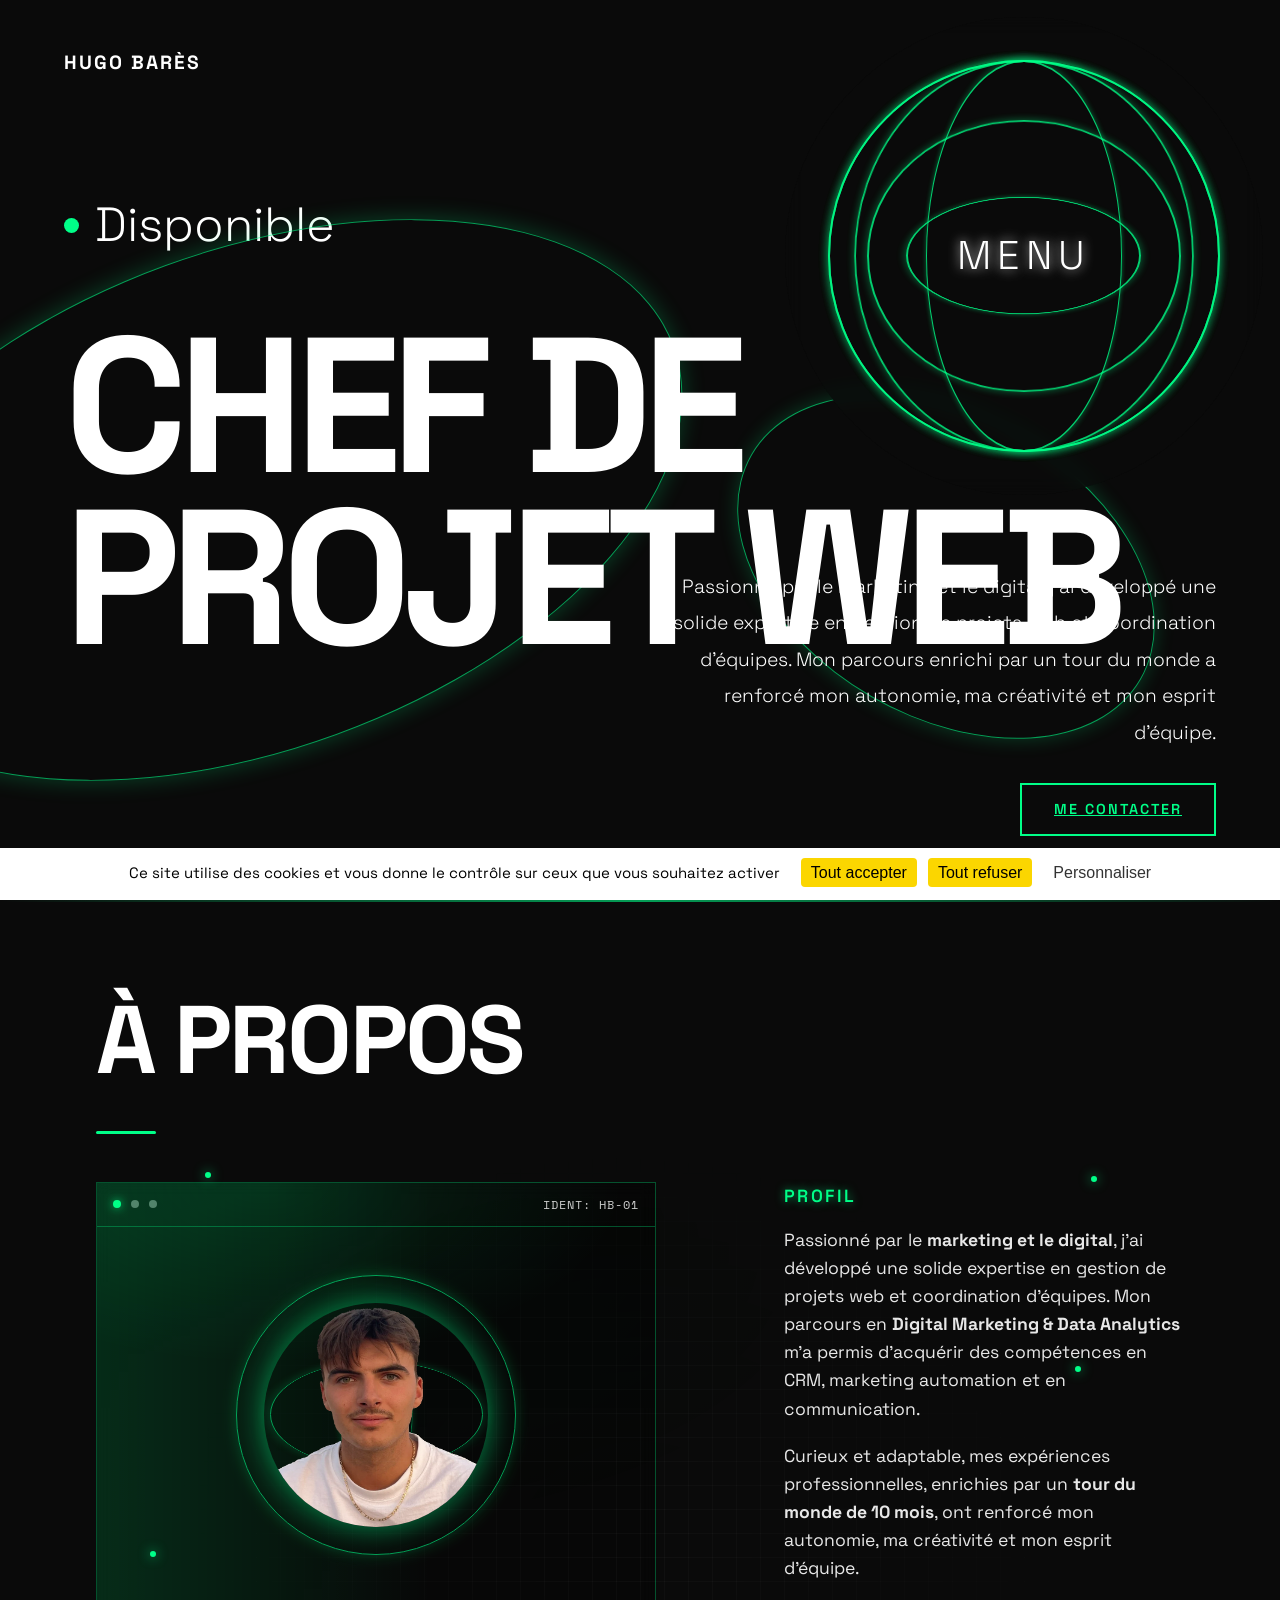
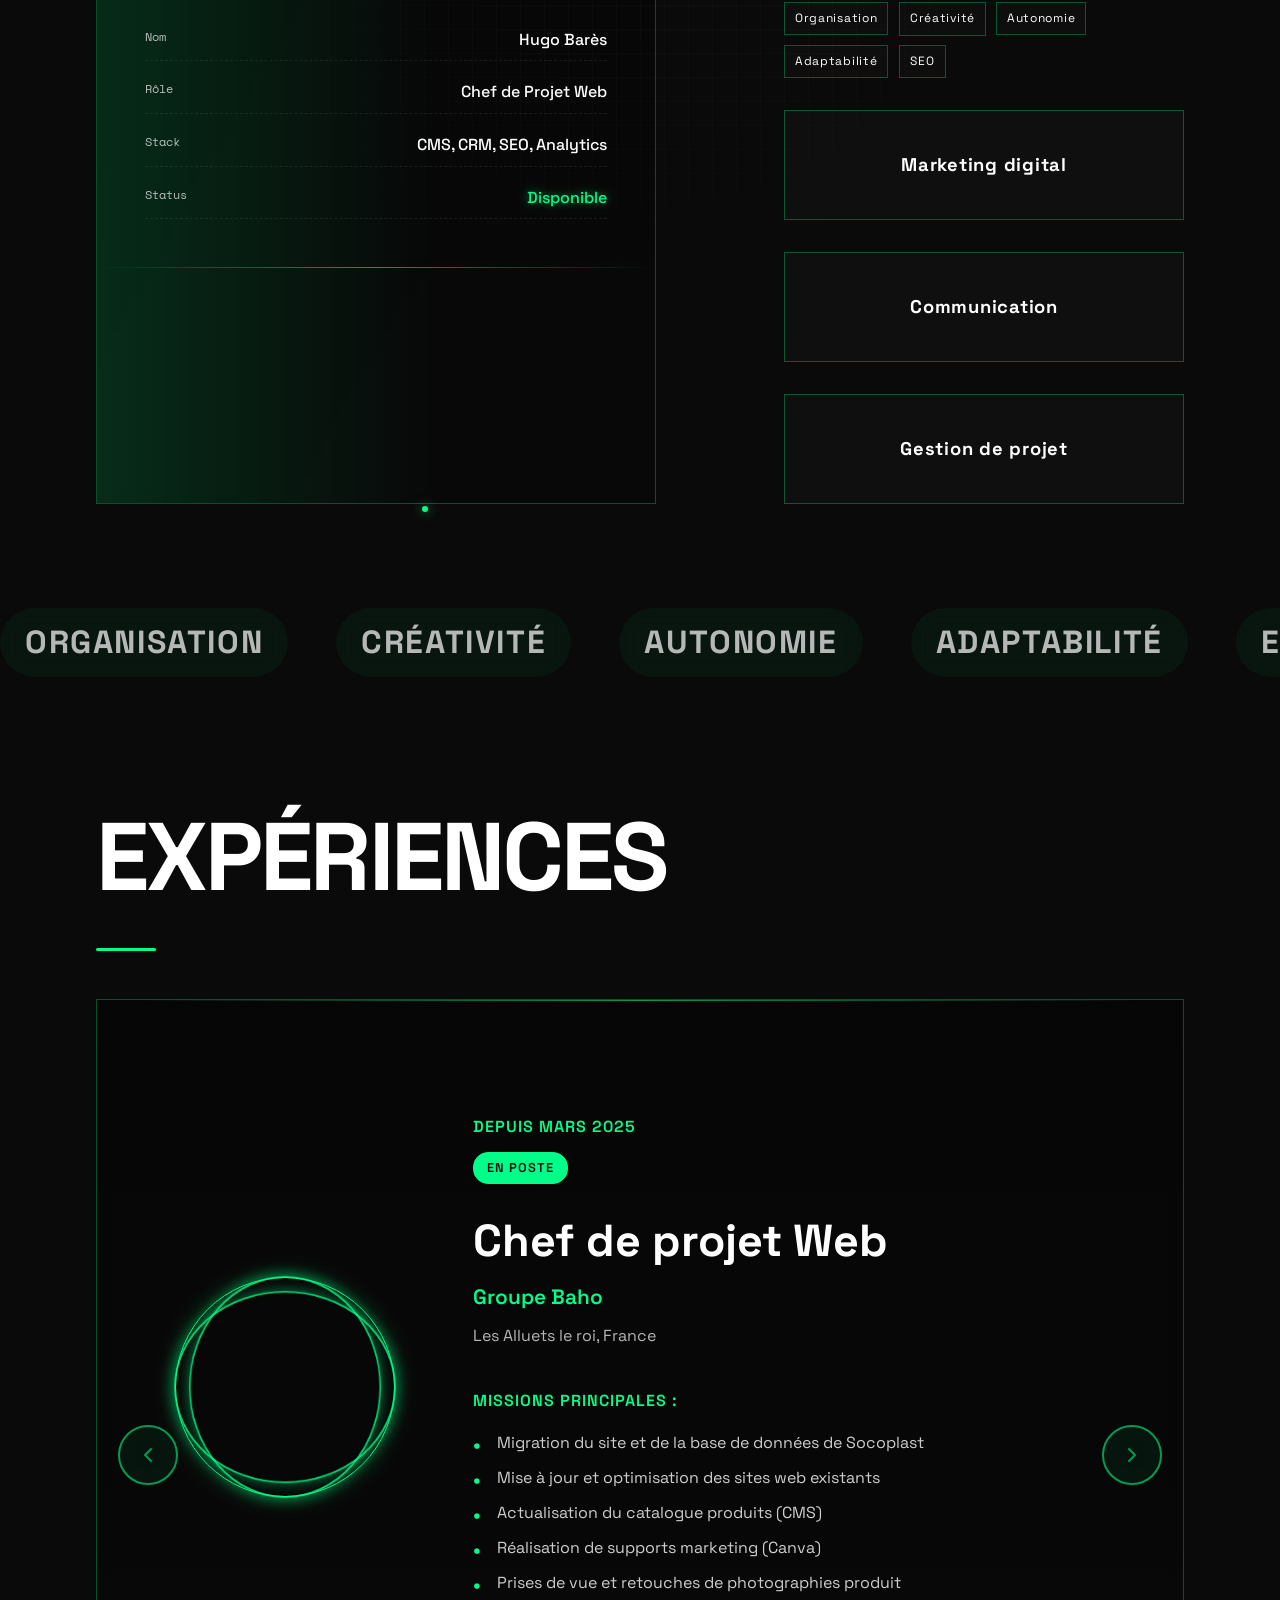
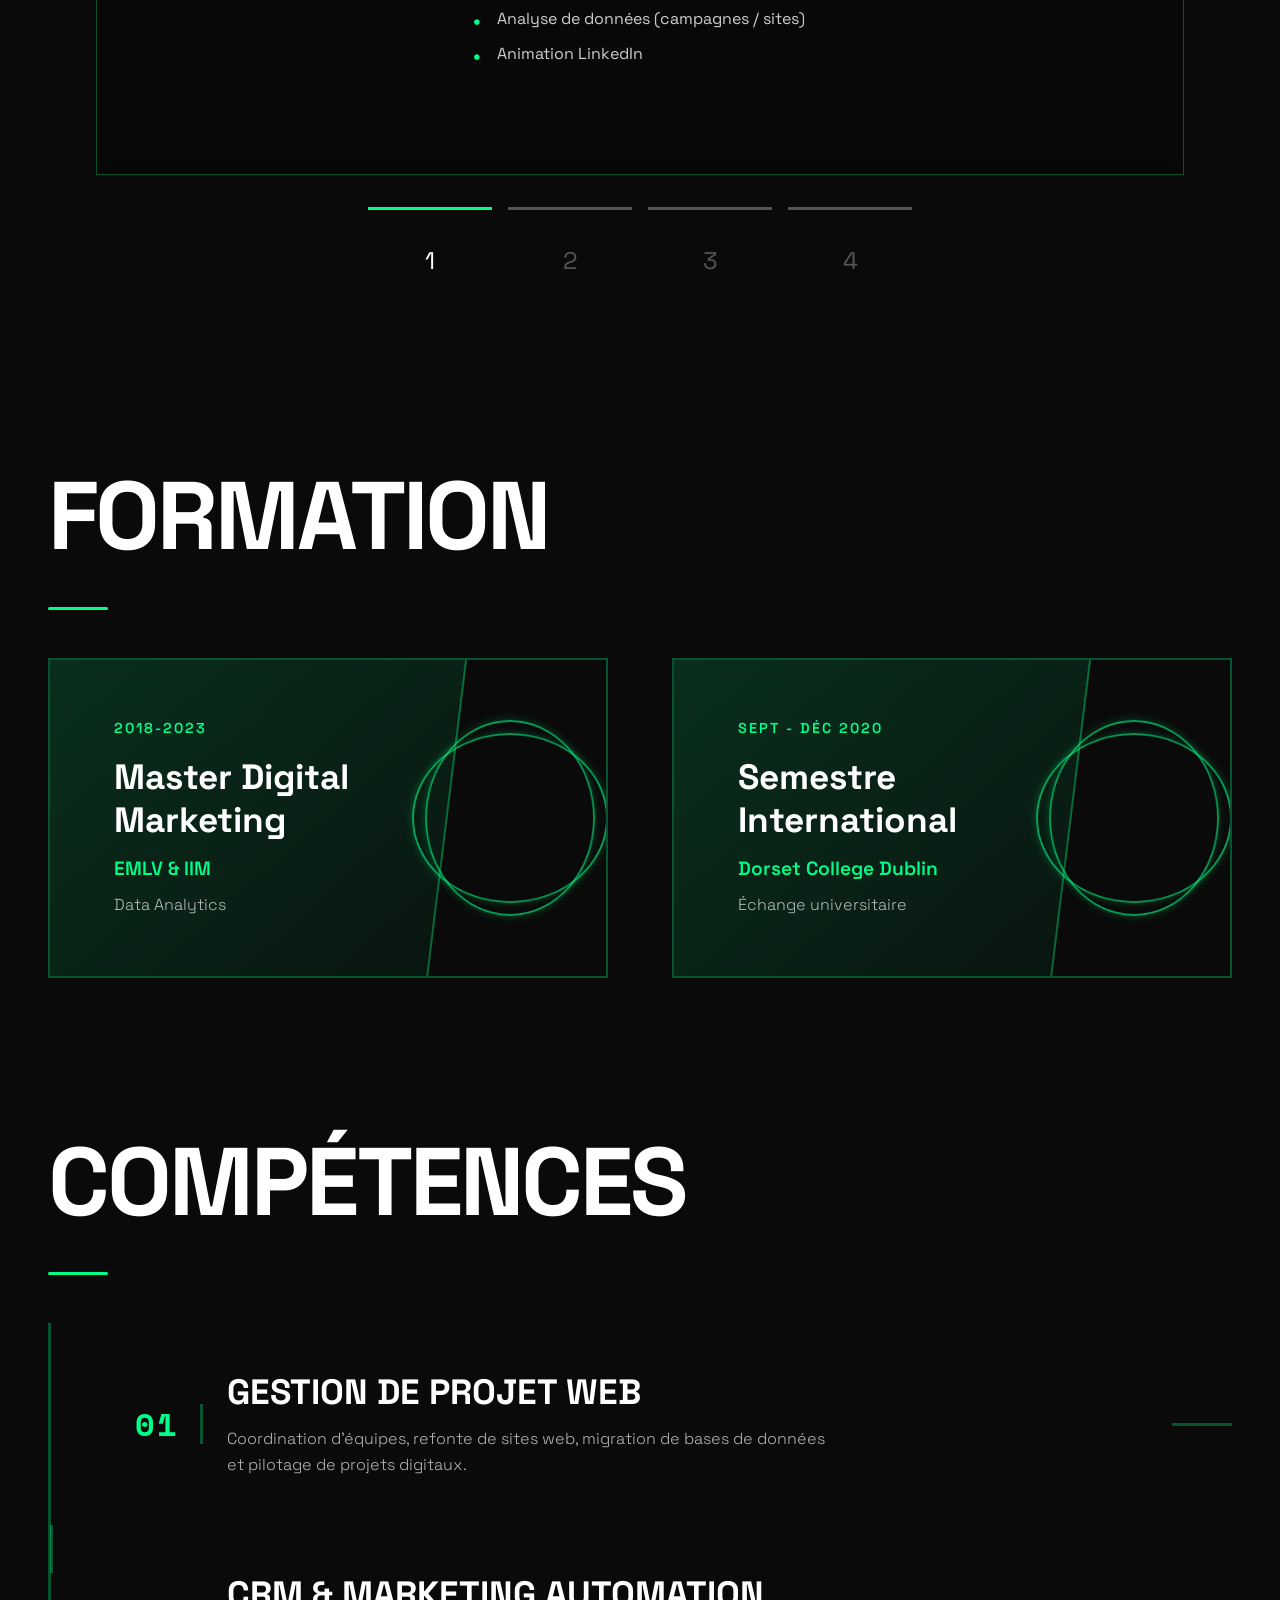
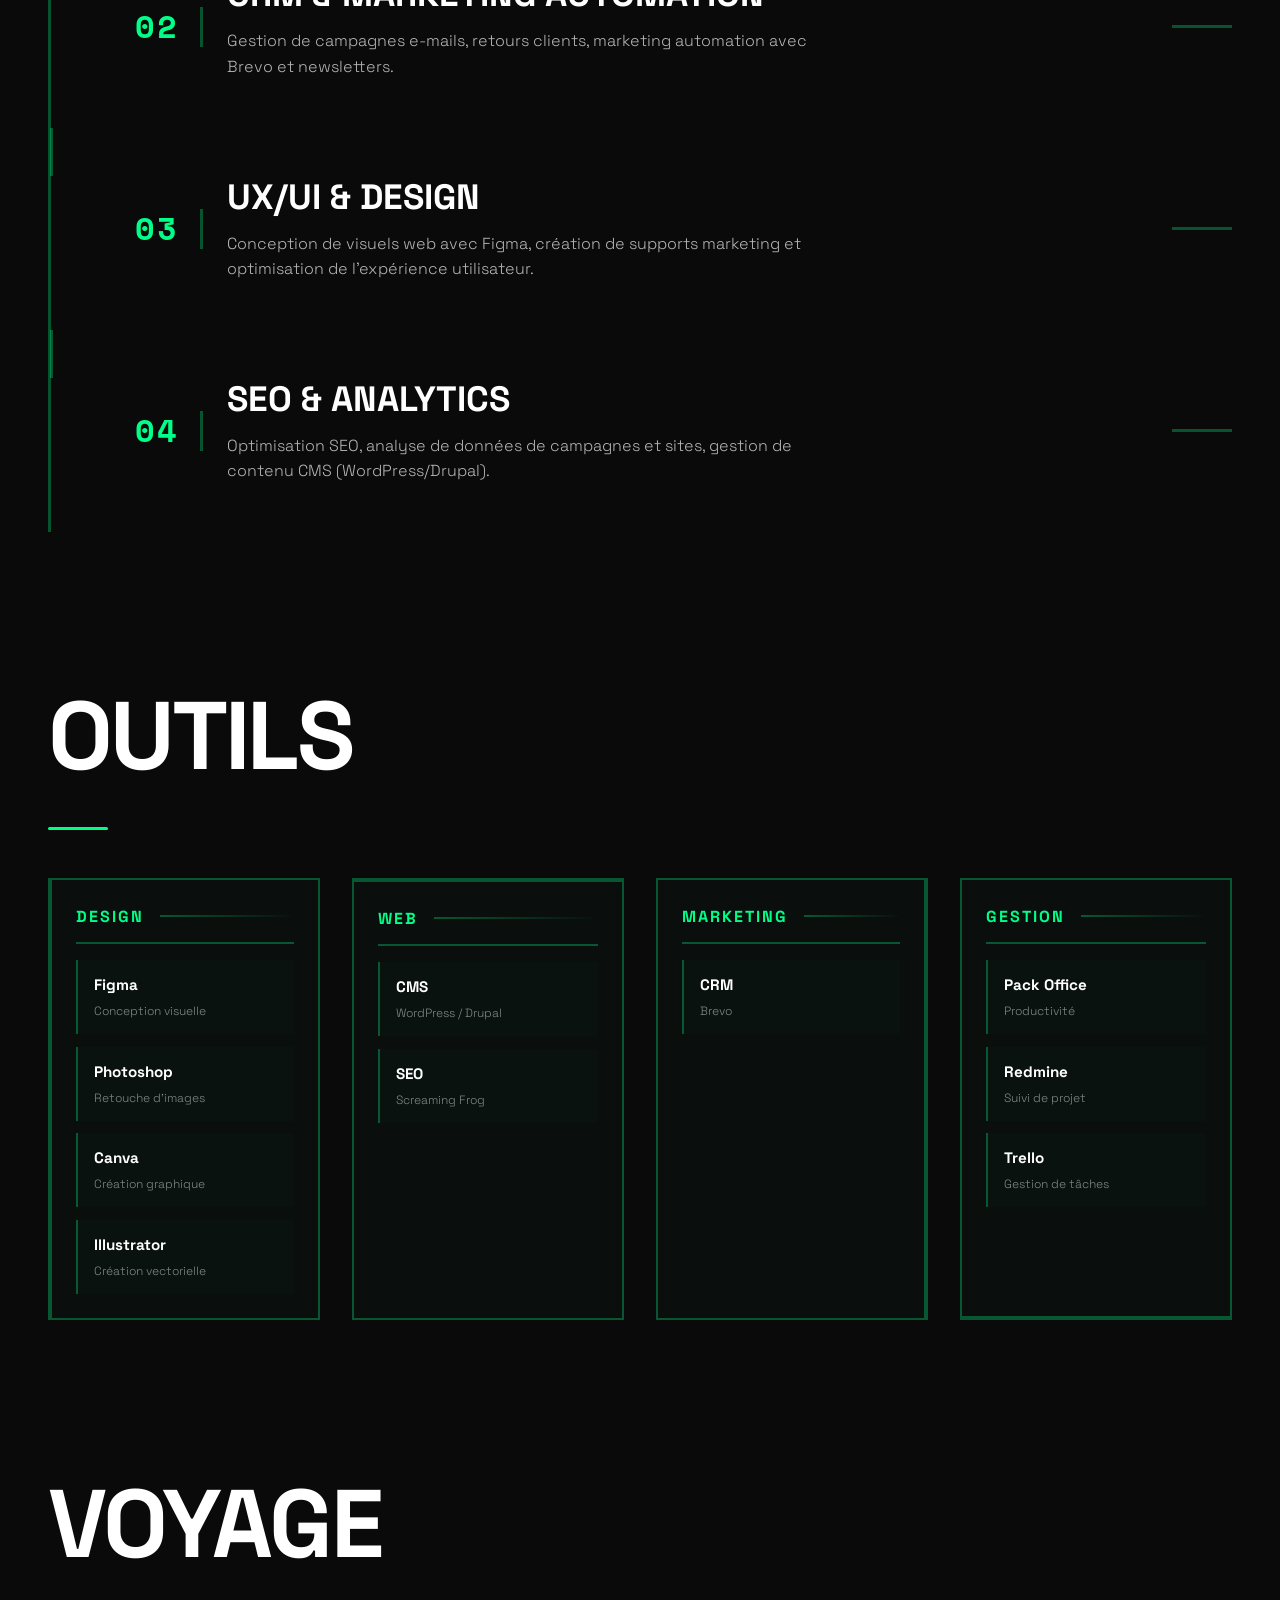
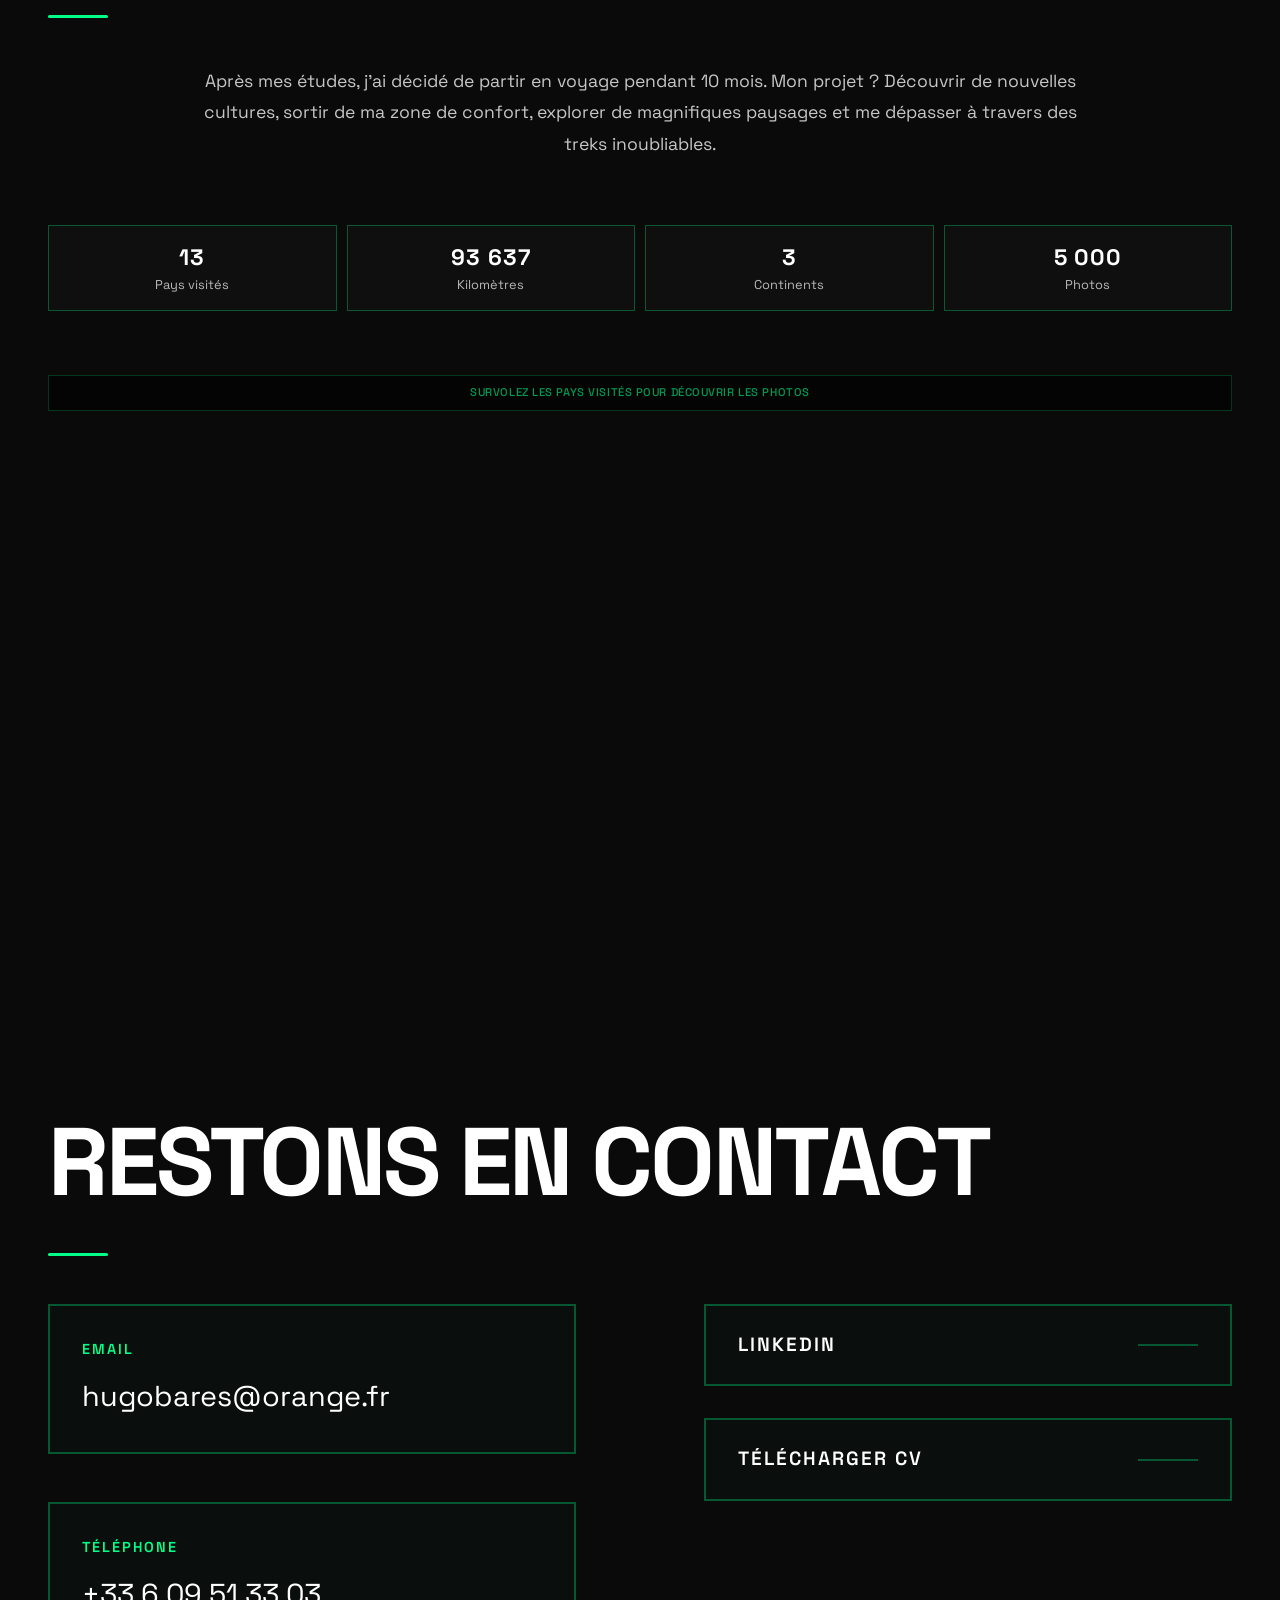
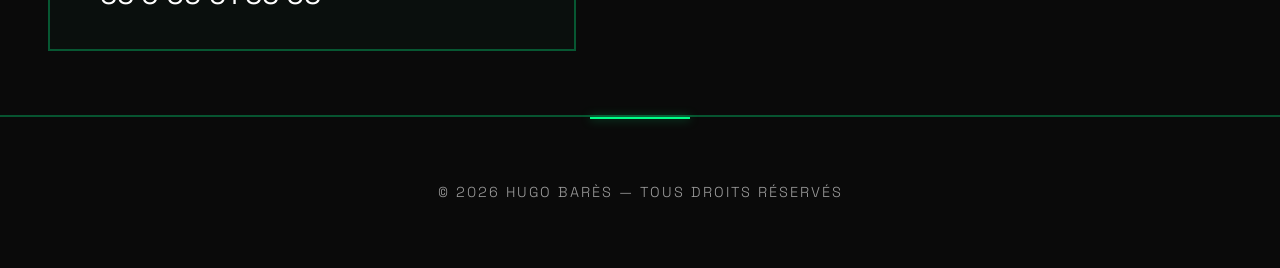
==== commit 972bffa0: "Nettoyage : suppression fonctions fallback carte inutilisées (~300 lignes), variable isMenuOpen mort" ====
--- a/index.html
+++ b/index.html
@@ -1437,316 +1437,11 @@
                     
             } catch (error) {
                 console.error('Erreur lors du chargement de la carte:', error);
-                // Essayer une autre source de données
-                try {
-                    await loadAlternativeMap(svg, width, height, projection, path);
-                } catch (error2) {
-                    console.error('Erreur avec la source alternative:', error2);
-                    // Utiliser la carte de fallback précise
-                    createPreciseFallbackMap(svg, width, height);
-                }
             }
         }
-        
-        // Source alternative de données
-        async function loadAlternativeMap(svg, width, height, projection, path) {
-            // Essayer avec Natural Earth data
-            const worldData = await d3.json('https://cdn.jsdelivr.net/npm/world-atlas@3/countries-110m.json');
-            const countries = topojson.feature(worldData, worldData.objects.countries);
-            
-            // Filtrer l'Antarctique
-            const filteredCountries = countries.features.filter(filterAntarctica);
-            
-            svg.selectAll('.country')
-                .data(filteredCountries)
-                .enter()
-                .append('path')
-                .attr('class', d => {
-                    const countryName = d.properties?.NAME_LONG || d.properties?.NAME || d.properties?.name || '';
-                    return isCountryVisited(countryName) ? 'country country-visited' : 'country';
-                })
-                .attr('d', path)
-                .attr('data-country', d => d.properties?.NAME_LONG || d.properties?.NAME || d.properties?.name || '')
-                .on('mouseenter', function(event, d) {
-                    const countryName = d.properties?.NAME_LONG || d.properties?.NAME || d.properties?.name || '';
-                    d3.select(this).attr('data-hover', 'true');
-                    if (isCountryVisited(countryName)) {
-                        showCountryTooltip(event, countryName);
-                    }
-                })
-                .on('mousemove', function(event, d) {
-                    const countryName = d.properties?.NAME_LONG || d.properties?.NAME || d.properties?.name || '';
-                    if (isCountryVisited(countryName)) {
-                        const svg = document.getElementById('worldMapSVG');
-                        const svgRect = svg.getBoundingClientRect();
-                        const mouseX = event.clientX - svgRect.left;
-                        const mouseY = event.clientY - svgRect.top;
-                        const tooltip = document.getElementById('countryTooltip');
-                        tooltip.style.left = `${mouseX + 20}px`;
-                        tooltip.style.top = `${mouseY - 20}px`;
-                    }
-                })
-                .on('mouseleave', function(event, d) {
-                    d3.select(this).attr('data-hover', null);
-                    hideCountryTooltip();
-                })
-                .on('click', function(event, d) {
-                    const countryName = d.properties?.NAME_LONG || d.properties?.NAME || d.properties?.name || '';
-                    if (isCountryVisited(countryName)) {
-                        event.stopPropagation();
-                        event.preventDefault();
-                        showCountryTooltip(event, countryName);
-                    }
-                })
-                .on('touchend', function(event, d) {
-                    const countryName = d.properties?.NAME_LONG || d.properties?.NAME || d.properties?.name || '';
-                    if (isCountryVisited(countryName)) {
-                        event.stopPropagation();
-                        event.preventDefault();
-                        // Créer un événement synthétique avec les coordonnées du touch
-                        const touch = event.changedTouches[0] || event.touches[0];
-                        if (touch) {
-                            const syntheticEvent = {
-                                clientX: touch.clientX,
-                                clientY: touch.clientY,
-                                preventDefault: () => {},
-                                stopPropagation: () => {}
-                            };
-                            showCountryTooltip(syntheticEvent, countryName);
-                        }
-                    }
-                });
-            
-            // Ajouter les labels et traits pour les pays visités
-            addCountryLabels(svg, path, filteredCountries);
-        }
-        
-        // Charger une carte SVG réaliste depuis une source externe
-        async function loadRealisticSVGMap() {
-            try {
-                // Essayer de charger une carte SVG réaliste depuis Wikimedia Commons ou une source similaire
-                const response = await fetch('https://upload.wikimedia.org/wikipedia/commons/8/83/Equirectangular_projection_SW.svg');
-                if (response.ok) {
-                    const svgText = await response.text();
-                    const parser = new DOMParser();
-                    const svgDoc = parser.parseFromString(svgText, 'image/svg+xml');
-                    const importedSvg = svgDoc.documentElement;
-                    
-                    // Adapter le SVG importé au style du site
-                    const importedPaths = importedSvg.querySelectorAll('path, polygon, circle');
-                    importedPaths.forEach(path => {
-                        path.setAttribute('class', 'country');
-                        const countryName = path.getAttribute('title') || path.getAttribute('id') || '';
-                        if (isCountryVisited(countryName)) {
-                            path.classList.add('country-visited');
-                        }
-                    });
-                    
-                    const svg = d3.select('#worldMapSVG');
-                    const viewBox = importedSvg.getAttribute('viewBox') || '0 0 1000 461';
-                    svg.attr('viewBox', viewBox);
-                    
-                    // Copier tous les éléments dans notre SVG
-                    Array.from(importedSvg.children).forEach(child => {
-                        if (child.tagName === 'defs' || child.tagName === 'g' || child.tagName === 'path' || child.tagName === 'polygon' || child.tagName === 'circle') {
-                            const cloned = child.cloneNode(true);
-                            svg.node().appendChild(cloned);
-                        }
-                    });
-                    return true;
-                }
-            } catch (error) {
-                console.warn('Impossible de charger la carte SVG externe:', error);
-            }
-            return false;
-        }
-        
-        // Carte de fallback très précise avec formes géographiques réalistes
-        async function createPreciseFallbackMap(svg, width, height) {
-            // D'abord, essayer de charger une carte SVG réaliste
-            const loaded = await loadRealisticSVGMap();
-            if (loaded) return;
-            
-            // Sinon, utiliser une carte simplifiée mais avec plus de détails
-            // Nous utiliserons une projection Mercator basée sur des coordonnées réelles
-            // Avec ajustement pour voir tout le haut
-            const baseScale = width / (2 * Math.PI);
-            const zoomFactor = 0.85; // Zoom réduit pour voir tout le haut
-            
-            const projection = d3.geoMercator()
-                .scale(baseScale * zoomFactor)
-                .translate([width / 2, height / 2 + 50]) // Translation vers le bas pour voir le haut
-                .clipExtent([[0, 0], [width, height]]);
-            
-            const path = d3.geoPath().projection(projection);
-            
-            // Essayer de charger des données GeoJSON simplifiées mais précises
-            try {
-                // Utiliser un fichier GeoJSON simplifié mais réaliste
-                const worldGeoJSON = await fetch('https://raw.githubusercontent.com/holtzy/D3-graph-gallery/master/DATA/world.geojson').then(r => r.json());
-                
-                // Filtrer l'Antarctique
-                const filteredFeatures = worldGeoJSON.features.filter(filterAntarctica);
-                
-                svg.selectAll('.country')
-                    .data(filteredFeatures)
-                    .enter()
-                    .append('path')
-                    .attr('class', d => {
-                        const countryName = d.properties?.name || d.properties?.NAME || '';
-                        return isCountryVisited(countryName) ? 'country country-visited' : 'country';
-                    })
-                    .attr('d', path)
-                    .attr('data-country', d => d.properties?.name || d.properties?.NAME || '')
-                    .on('mouseenter', function(event, d) {
-                        const countryName = d.properties?.name || d.properties?.NAME || '';
-                        d3.select(this).attr('data-hover', 'true');
-                        if (isCountryVisited(countryName)) {
-                            showCountryTooltip(event, countryName);
-                        }
-                    })
-                    .on('mousemove', function(event, d) {
-                        const countryName = d.properties?.name || d.properties?.NAME || '';
-                        if (isCountryVisited(countryName)) {
-                            const svg = document.getElementById('worldMapSVG');
-                            const svgRect = svg.getBoundingClientRect();
-                            const mouseX = event.clientX - svgRect.left;
-                            const mouseY = event.clientY - svgRect.top;
-                            const tooltip = document.getElementById('countryTooltip');
-                            tooltip.style.left = `${mouseX + 20}px`;
-                            tooltip.style.top = `${mouseY - 20}px`;
-                        }
-                    })
-                    .on('mouseleave', function(event, d) {
-                        d3.select(this).attr('data-hover', null);
-                        hideCountryTooltip();
-                    });
-                
-                // Ajouter les labels et traits pour les pays visités
-                addCountryLabels(svg, path, filteredFeatures, projection);
-            } catch (error) {
-                console.warn('Impossible de charger le GeoJSON, utilisation de la carte de base simplifiée');
-                // Créer une carte minimale mais avec les pays visités correctement positionnés
-                createMinimalRealisticMap(svg, width, height);
-            }
-        }
-        
-        // Carte minimale mais avec positions géographiques réalistes
-        function createMinimalRealisticMap(svg, width, height) {
-            // Utiliser des coordonnées géographiques réelles converties
-            // Projection équirectangulaire avec zoom (excluant l'Antarctique)
-            // Ajuster pour exclure les latitudes < -60° et zoomer
-            const scale = width / 360 * 1.15; // Zoom de 15%
-            const latOffset = 60; // Décaler vers le haut pour exclure l'Antarctique
-            const adjustedHeight = height * 1.15; // Ajuster la hauteur pour le zoom
-            
-            function project(lon, lat) {
-                // Exclure les latitudes sous -60°
-                if (lat < -60) return null;
-                // Ajuster pour zoomer et exclure le bas
-                const adjustedLat = lat + latOffset; // Décaler vers le haut
-                return [(lon + 180) * scale, (150 - adjustedLat) * (adjustedHeight / 150)];
-            }
-            
-            // Formes précises basées sur des coordonnées géographiques réelles
-            const countries = {
-                // Pays visités avec formes géographiquement précises
-                'India': { 
-                    visited: true,
-                    paths: [
-                        // Forme principale de l'Inde (simplifiée mais réaliste)
-                        'M 680 275 L 730 273 L 770 285 L 810 305 L 840 330 L 860 360 L 870 390 L 865 420 L 850 445 L 825 455 L 795 450 L 770 435 L 750 410 L 735 380 L 728 350 L 730 320 L 740 295 Z'
-                    ]
-                },
-                'Nepal': {
-                    visited: true,
-                    paths: ['M 740 265 L 760 264 L 770 275 L 765 288 L 755 293 L 743 287 Z']
-                },
-                'Thailand': {
-                    visited: true,
-                    paths: ['M 815 355 L 875 351 L 915 368 L 930 395 L 920 425 L 890 440 L 860 444 L 838 434 L 825 410 Z']
-                },
-                'Laos': {
-                    visited: true,
-                    paths: ['M 835 335 L 865 333 L 880 348 L 875 368 L 860 375 L 845 365 Z']
-                },
-                'Cambodia': {
-                    visited: true,
-                    paths: ['M 865 380 L 885 378 L 890 388 L 885 398 L 873 401 L 868 392 Z']
-                },
-                'Vietnam': {
-                    visited: true,
-                    paths: ['M 885 345 L 915 342 L 935 358 L 930 378 L 910 383 L 893 372 Z']
-                },
-                'Indonesia': {
-                    visited: true,
-                    paths: [
-                        // Sumatra
-                        'M 860 415 L 890 412 L 910 425 L 915 445 L 905 460 L 885 465 L 870 455 L 863 435 Z',
-                        // Java
-                        'M 875 440 L 905 438 L 920 450 L 918 465 L 905 472 L 888 470 L 877 458 Z',
-                        // Kalimantan (Borneo)
-                        'M 870 400 L 910 397 L 935 410 L 940 430 L 930 445 L 905 450 L 885 445 L 872 425 Z',
-                        // Sulawesi
-                        'M 900 450 L 925 448 L 935 460 L 930 475 L 915 480 L 903 472 Z',
-                        // Papouasie occidentale
-                        'M 920 460 L 960 457 L 980 470 L 975 490 L 955 495 L 930 488 L 925 475 Z'
-                    ]
-                },
-                'Singapore': {
-                    visited: true,
-                    paths: ['M 872 425 L 875 424 L 876 427 L 874 429 L 872 427 Z']
-                },
-                'Australia': {
-                    visited: true,
-                    paths: [
-                        // Territoire principal
-                        'M 875 515 L 955 510 L 990 535 L 995 570 L 985 605 L 955 625 L 915 630 L 880 625 L 855 605 L 845 575 L 848 545 Z',
-                        // Tasmanie
-                        'M 890 625 L 910 624 L 915 635 L 908 645 L 895 646 L 890 638 Z'
-                    ]
-                },
-                'New Zealand': {
-                    visited: true,
-                    paths: [
-                        // Île du Nord
-                        'M 965 615 L 985 613 L 990 625 L 985 635 L 975 638 L 968 630 Z',
-                        // Île du Sud
-                        'M 962 635 L 982 633 L 988 650 L 980 665 L 970 668 L 965 655 Z'
-                    ]
-                },
-                'Peru': {
-                    visited: true,
-                    paths: ['M 335 415 L 395 413 L 435 428 L 455 455 L 465 485 L 460 515 L 445 540 L 420 555 L 390 560 L 360 553 L 340 535 L 330 505 L 327 475 L 331 445 Z']
-                },
-                'Colombia': {
-                    visited: true,
-                    paths: ['M 315 355 L 355 353 L 375 368 L 380 388 L 370 408 L 345 418 L 320 413 L 310 393 L 308 373 Z']
-                },
-                'Bolivia': {
-                    visited: true,
-                    paths: ['M 375 475 L 435 473 L 475 488 L 495 515 L 500 545 L 490 570 L 465 580 L 440 577 L 415 565 L 395 545 L 383 520 Z']
-                }
-            };
-            
-            // Dessiner tous les pays visités
-            Object.entries(countries).forEach(([name, data]) => {
-                data.paths.forEach((pathData, index) => {
-                    svg.append('path')
-                        .attr('class', data.visited ? 'country country-visited' : 'country')
-                        .attr('d', pathData)
-                        .attr('data-country', name);
-                });
-            });
-        }
-        
+
         document.addEventListener('DOMContentLoaded', () => {
-            if (typeof d3 !== 'undefined' && typeof topojson !== 'undefined') {
-                loadWorldMap();
-            } else {
-                console.warn('D3.js ou TopoJSON non chargés, utilisation de la carte de fallback précise');
-                createPreciseFallbackMap(d3.select('#worldMapSVG'), 1000, 461);
-            }
+            loadWorldMap();
             
             // Event listener pour le bouton de fermeture
             const closeButton = document.querySelector('.tooltip-close');
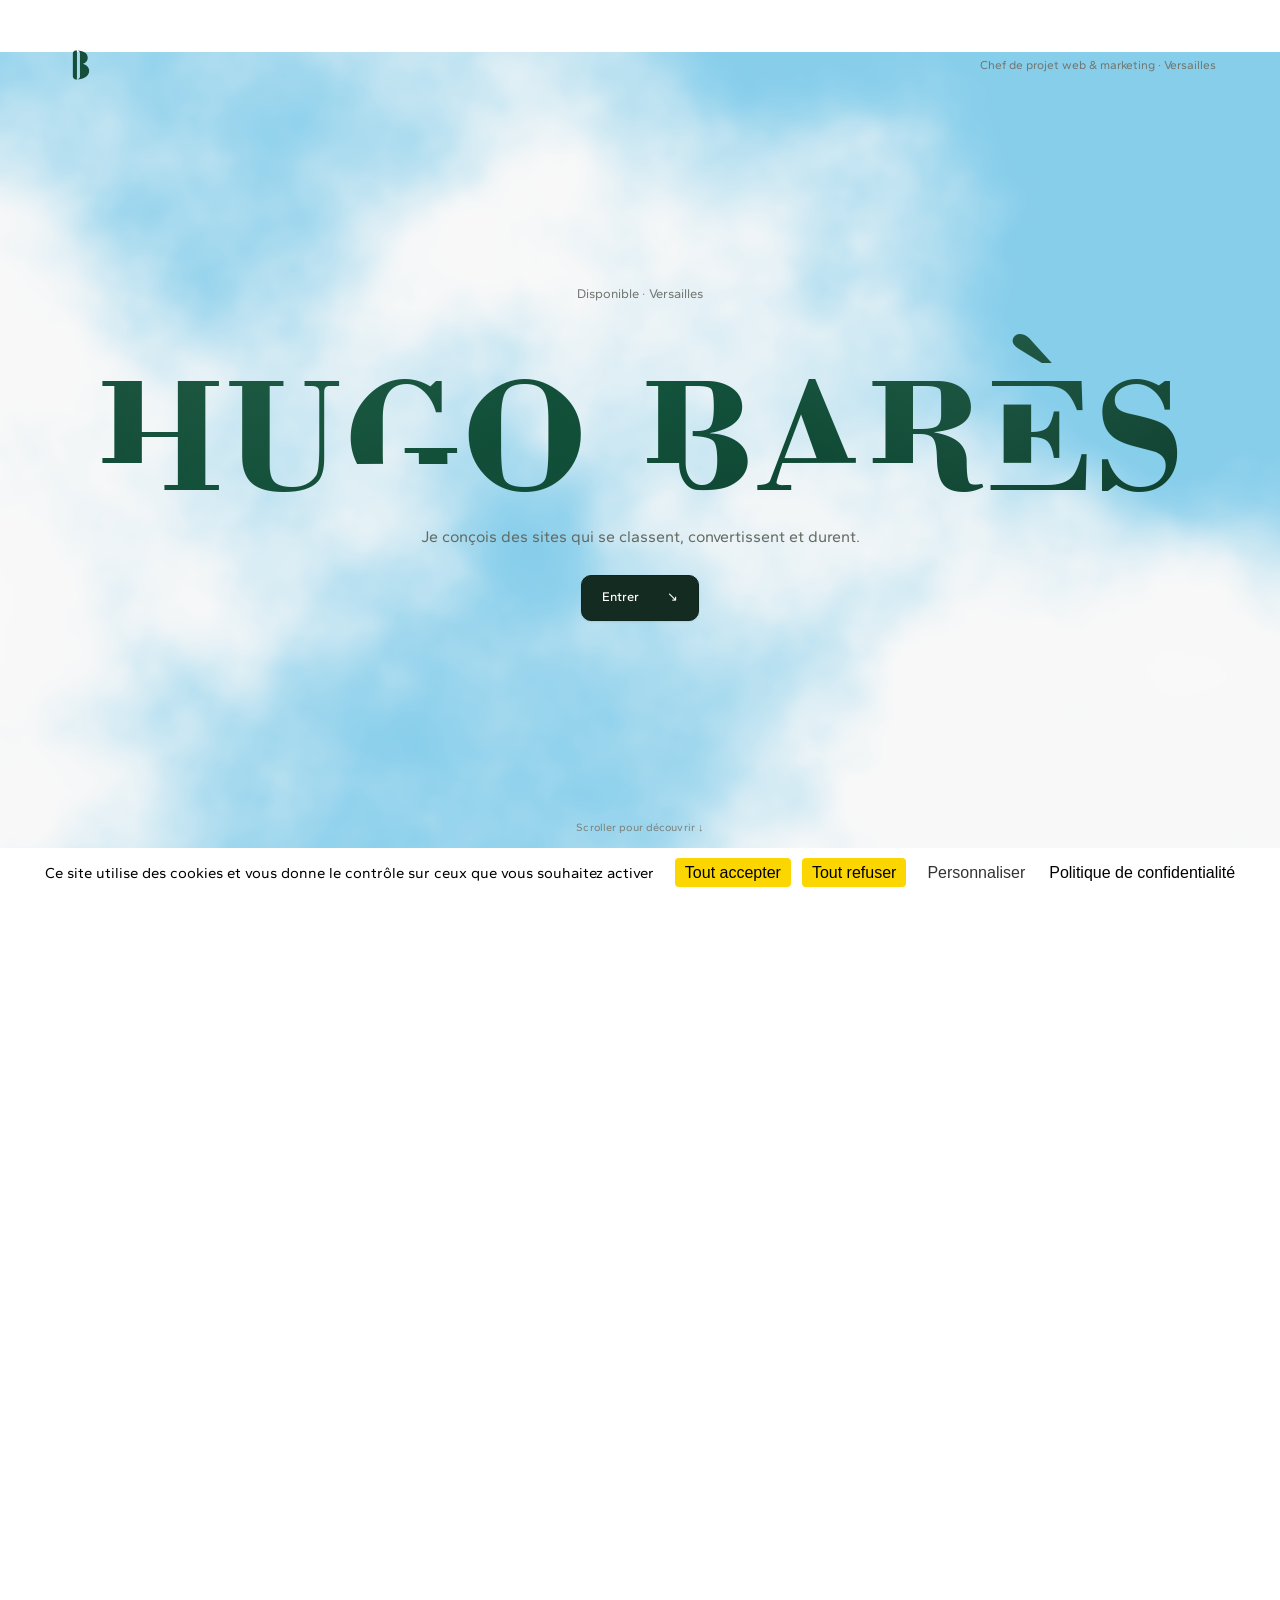
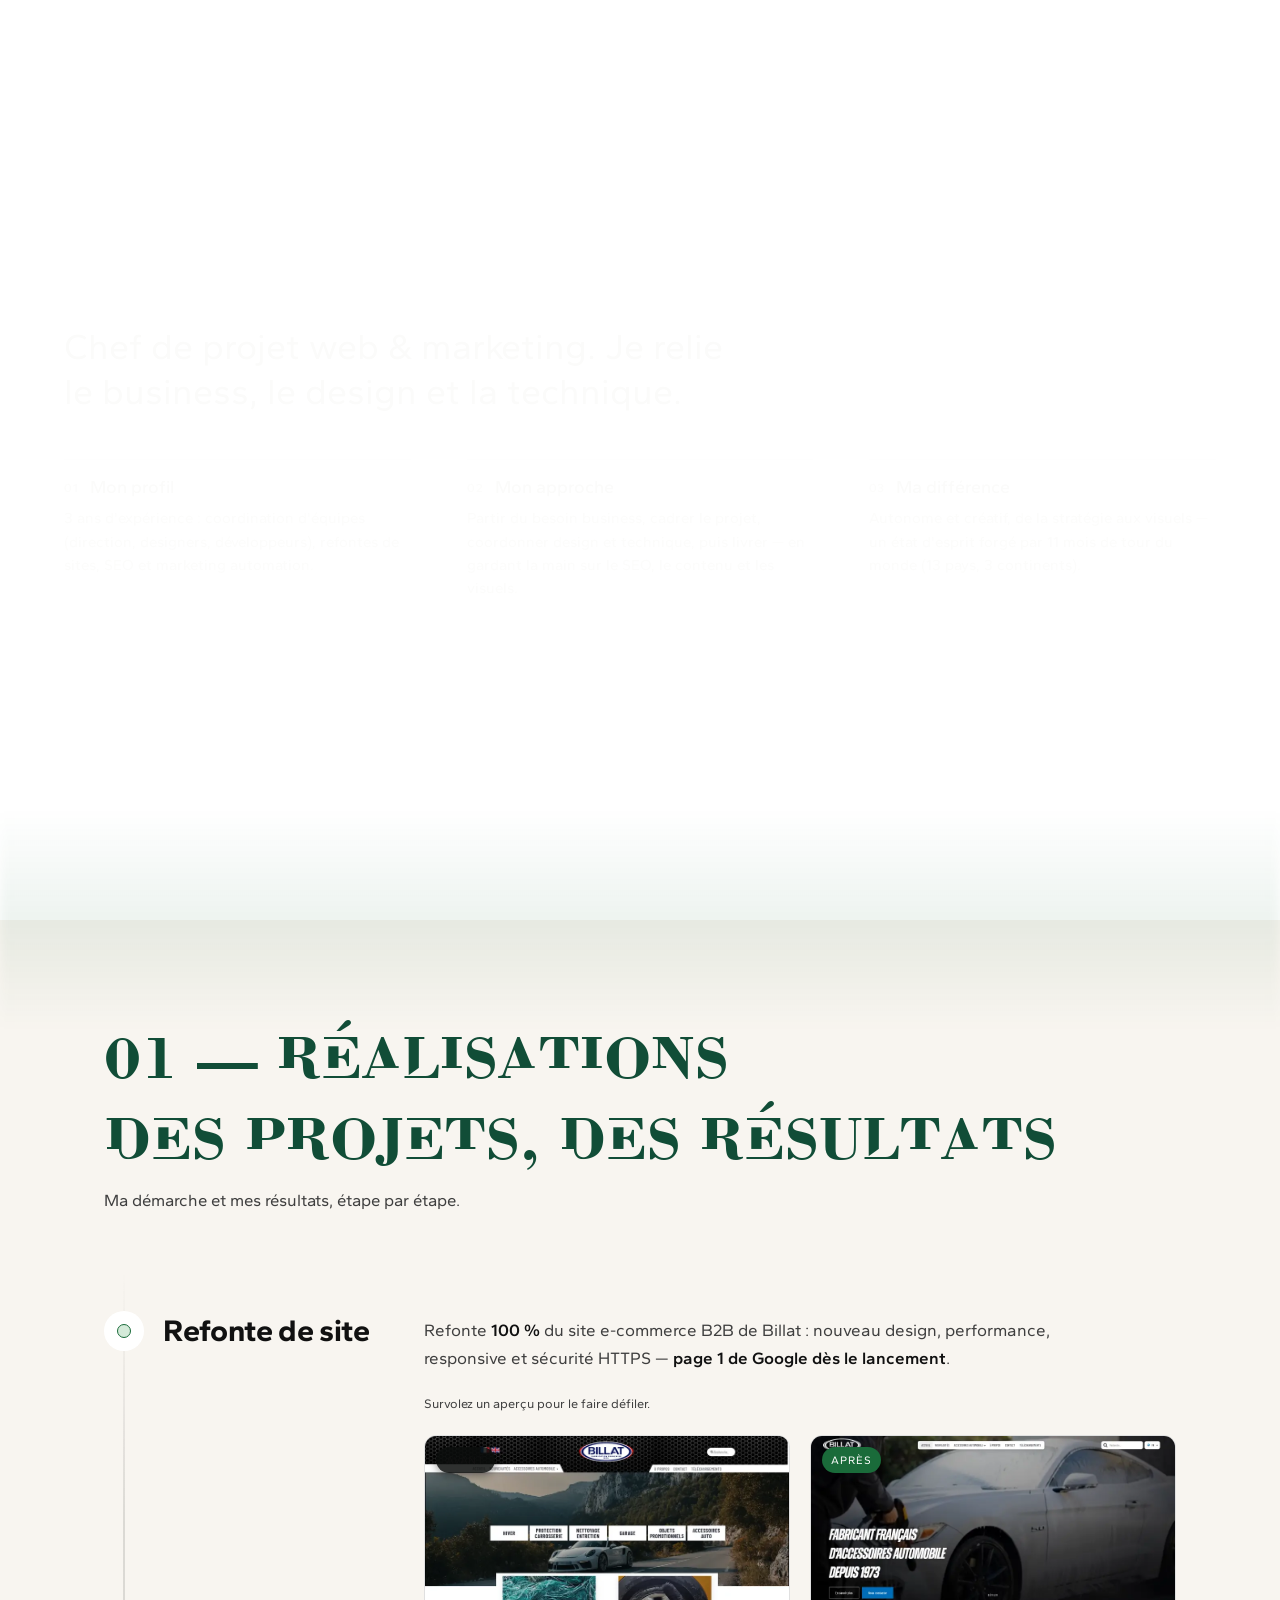
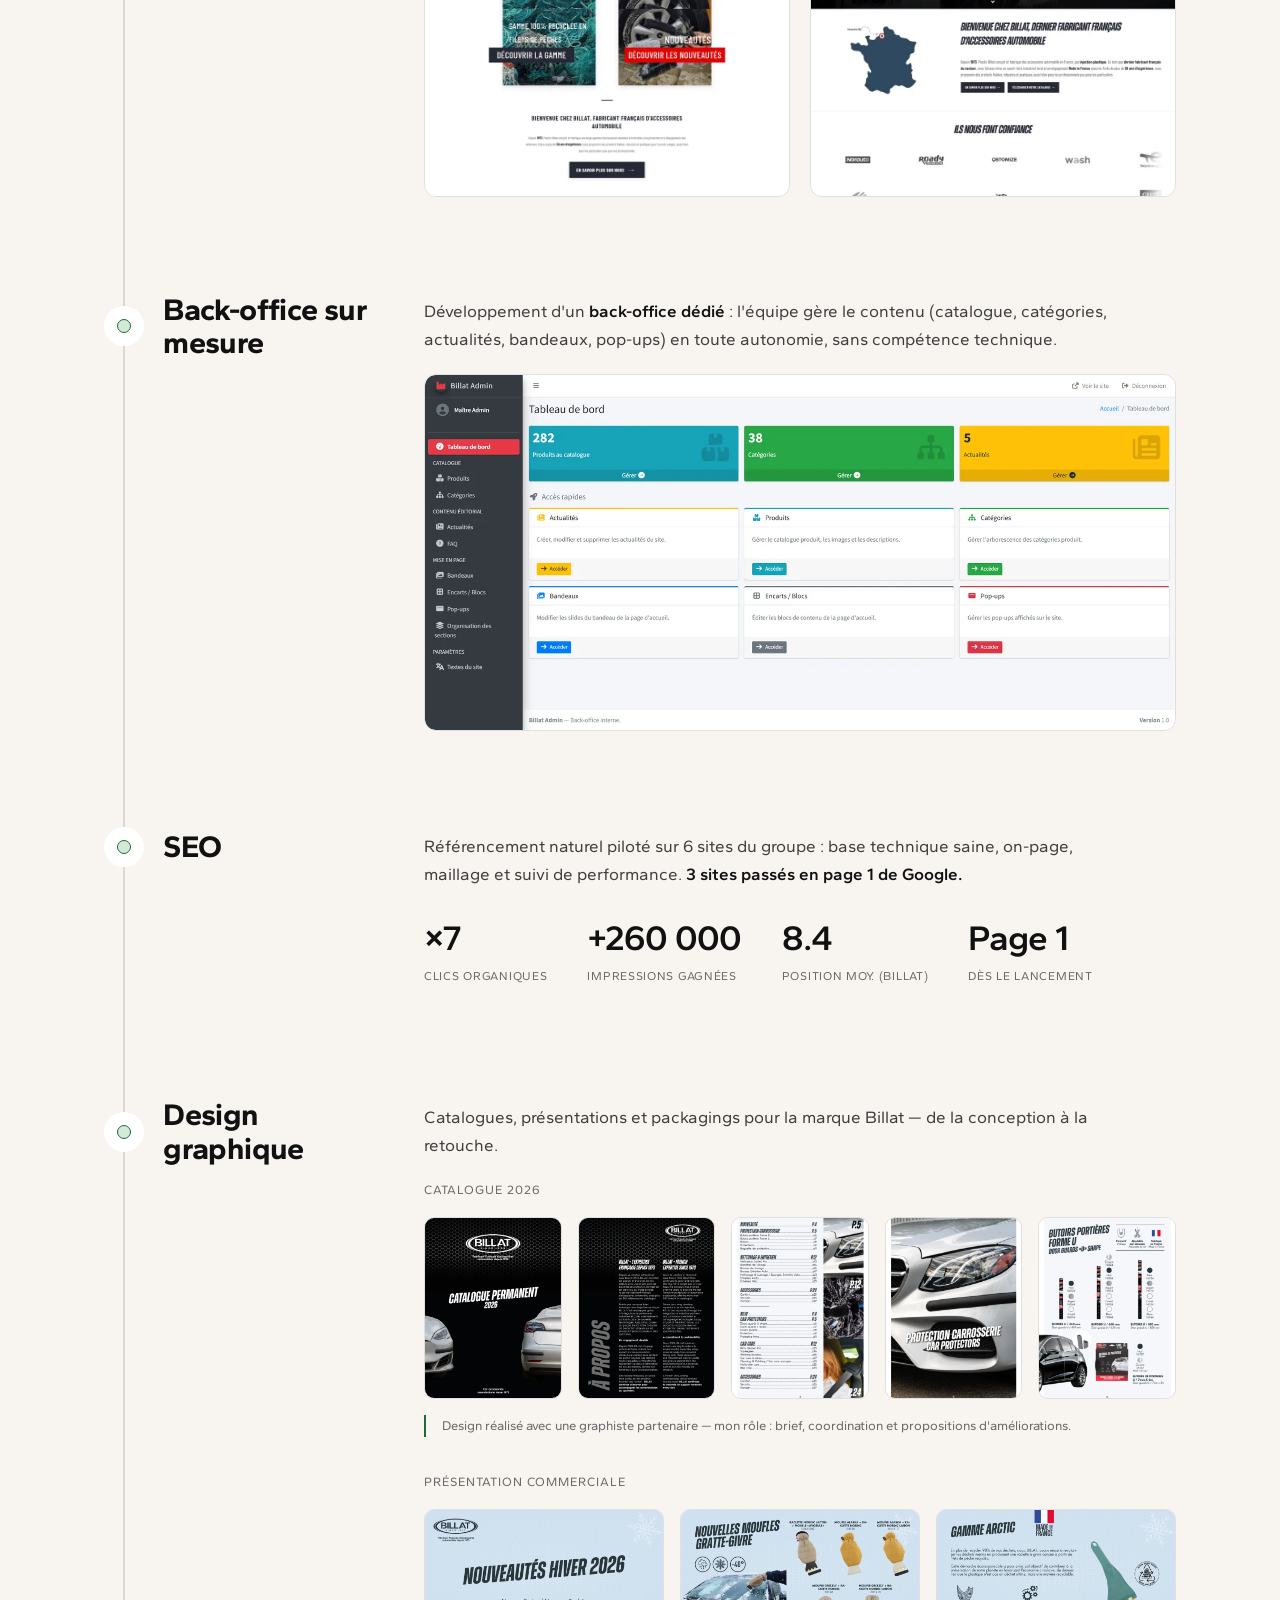
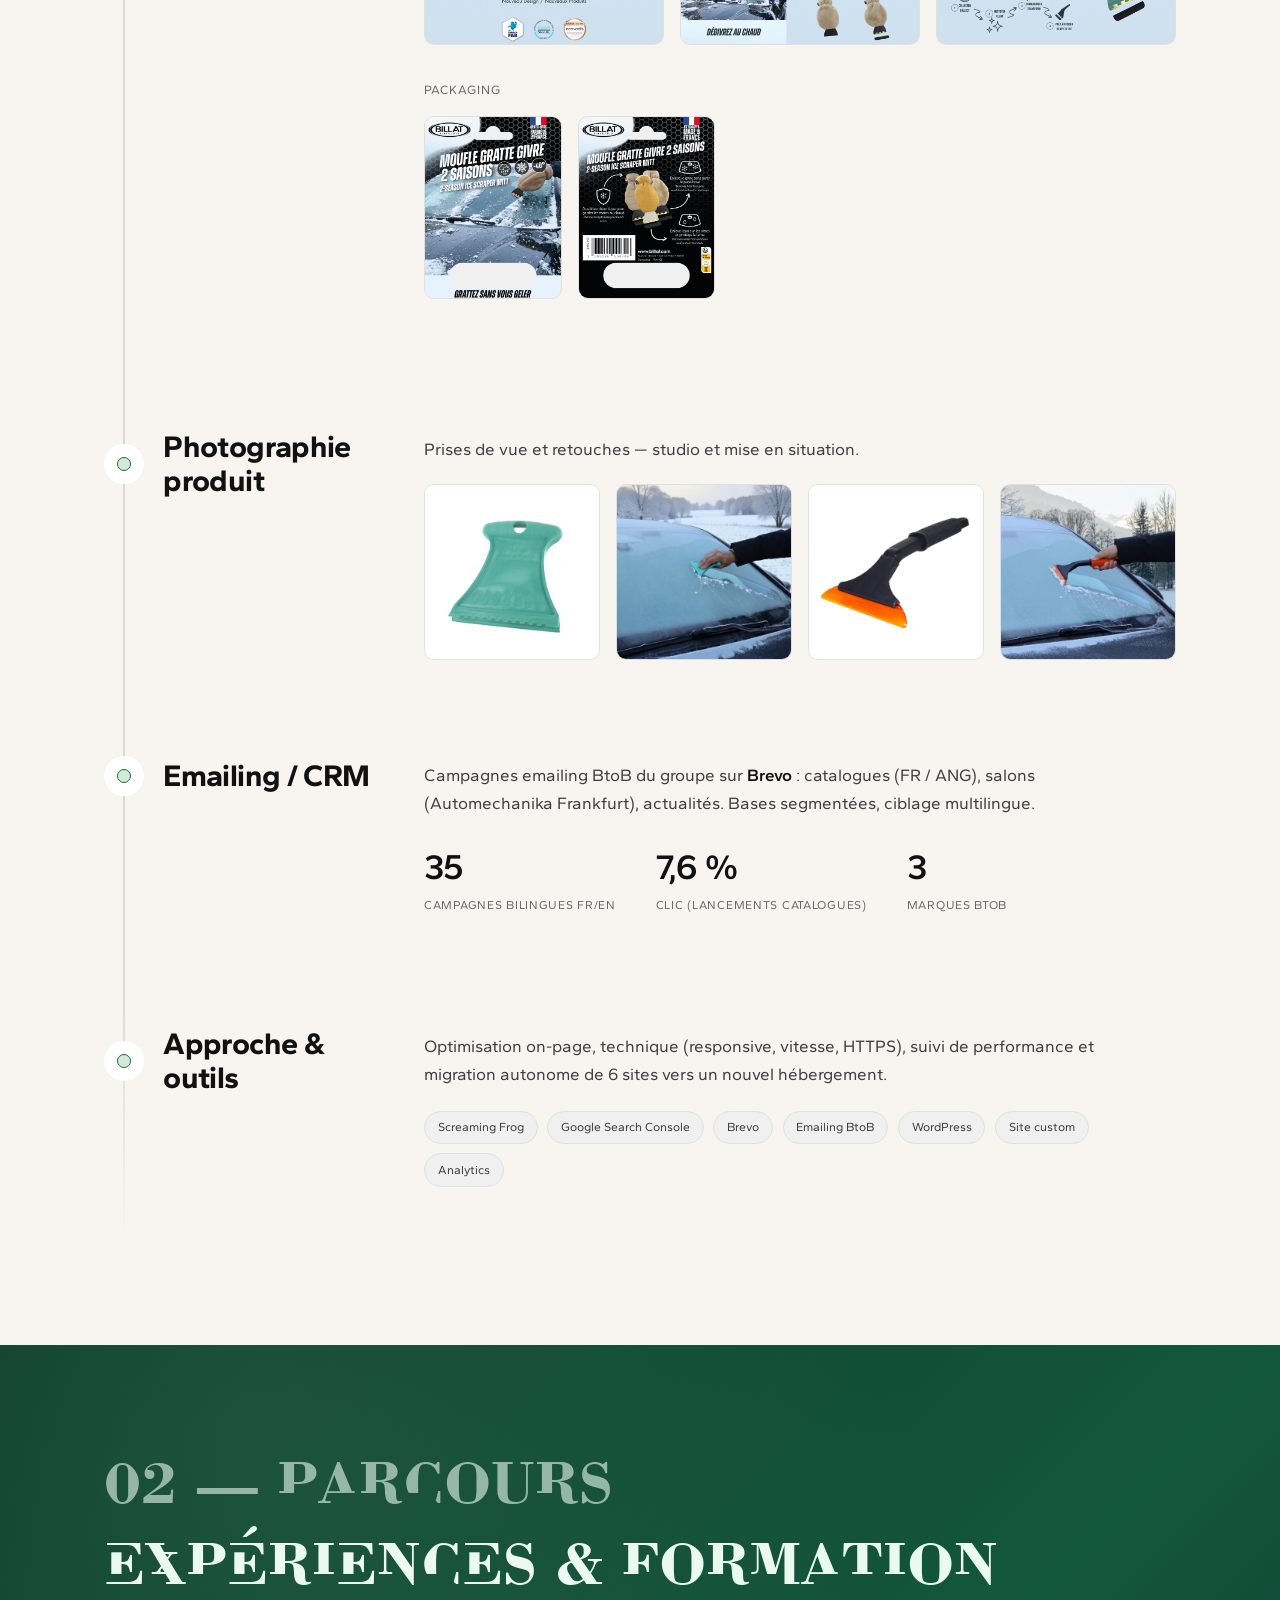
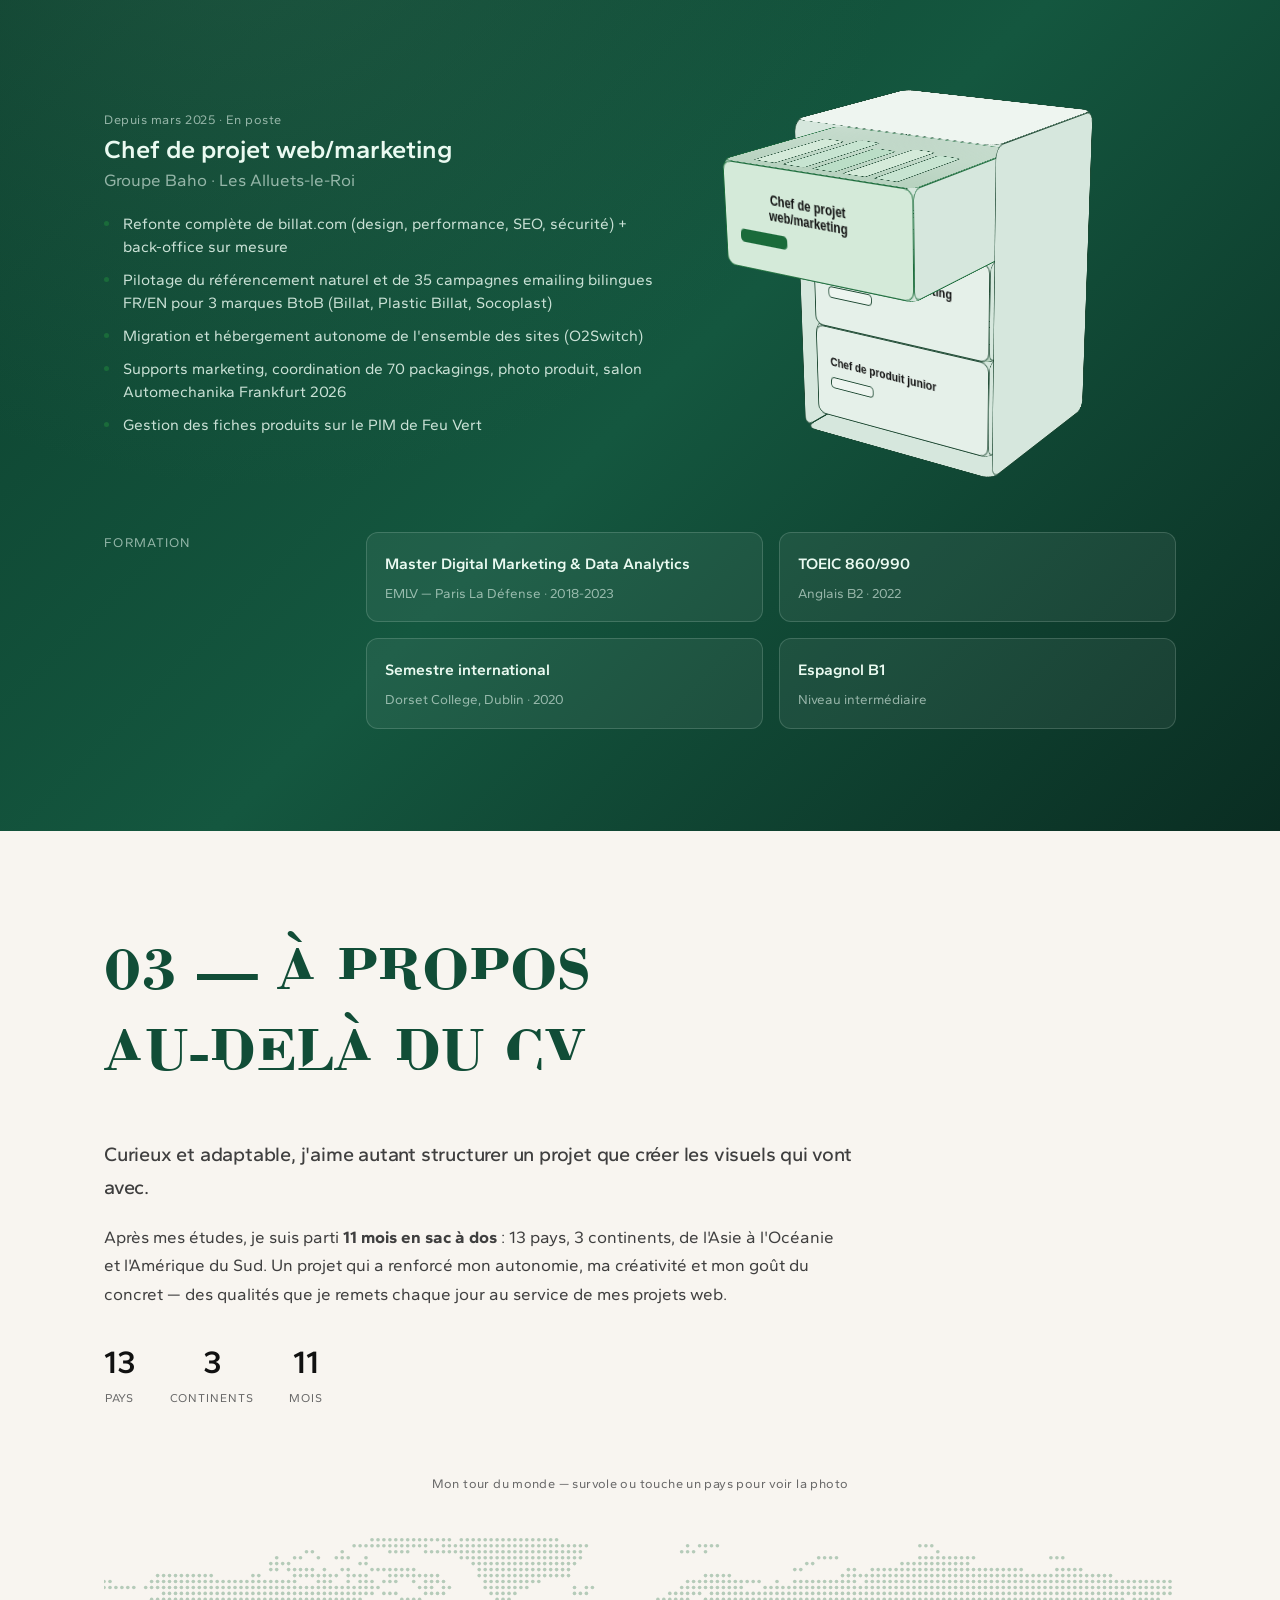
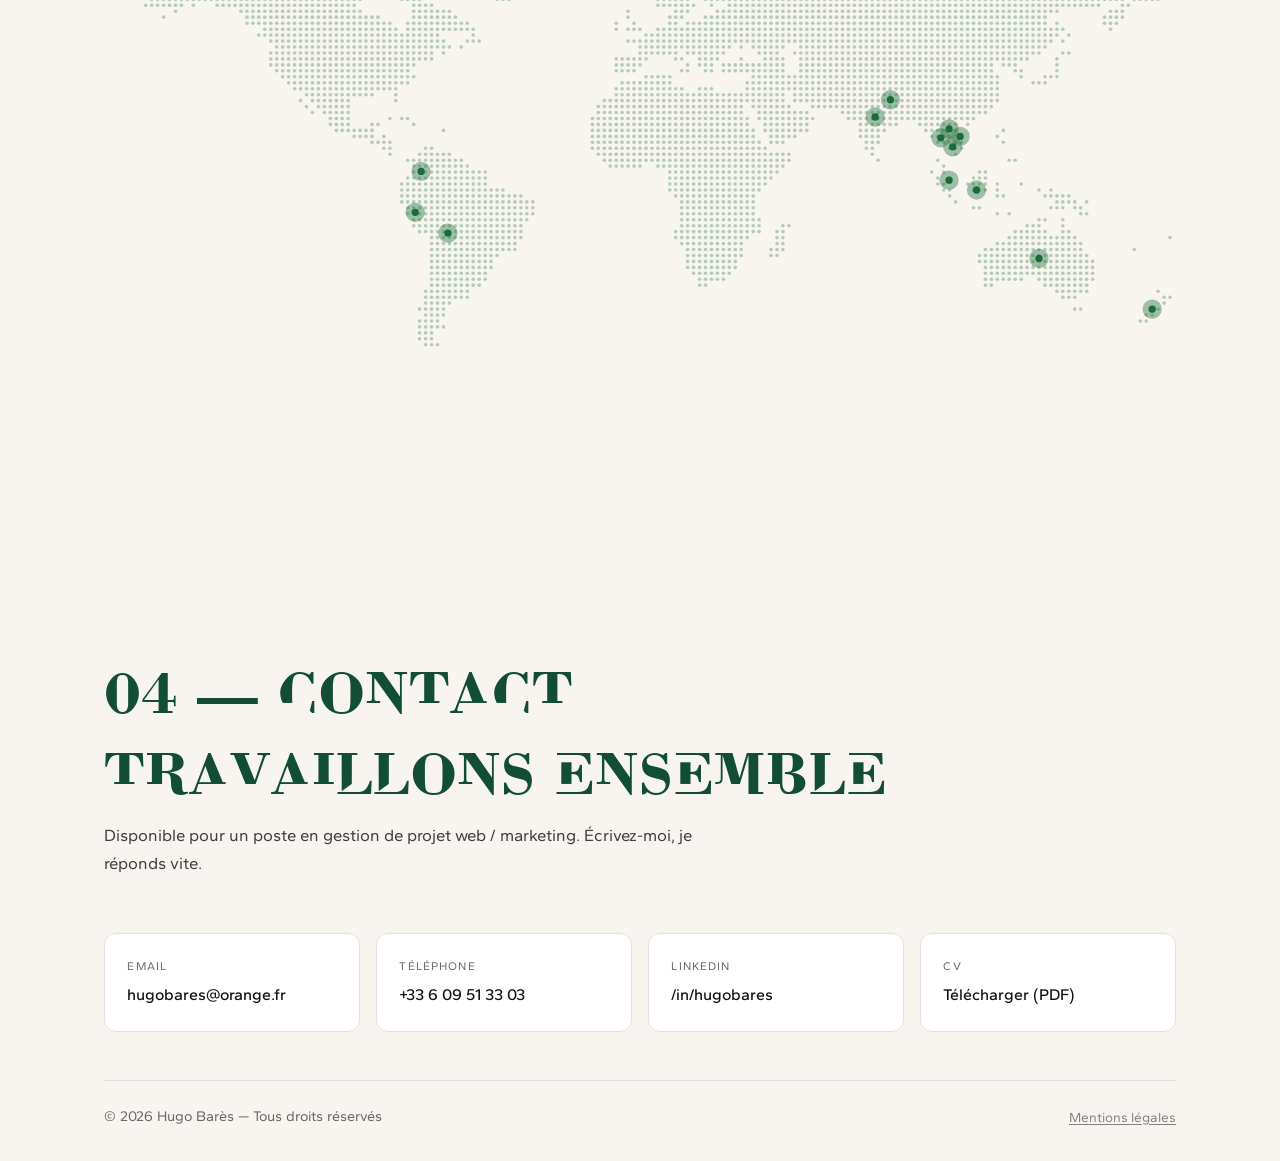
==== commit dbc38df9: "Refonte complete du site : design forest-linen, polices Bodom/Gantari, hero portail, section Parcour" ====
--- a/index.html
+++ b/index.html
@@ -3,38 +3,35 @@
 <head>
     <meta charset="UTF-8">
     <meta name="viewport" content="width=device-width, initial-scale=1.0, maximum-scale=5.0, user-scalable=yes">
-    <title>Hugo Barès - Chef de Projet Web</title>
-    <meta name="description" content="Chef de projet web basé à Paris : CMS | WordPress | Gestion de projet | Marketing Digital | Tour du monde" />
-    <meta name="keywords" content="Chef de projet web, communication, marketing, site internet, Hugo BARES, Hugo Barès, webmarketing" />
-    <!-- Favicon avec bust de cache -->
-    <link rel="icon" type="image/webp" href="images/favicon.webp?v=3">
-    <link rel="shortcut icon" href="images/favicon.webp?v=3">
-    <link rel="apple-touch-icon" href="images/favicon.webp?v=3">
-    <!-- Open Graph / Twitter pour l’aperçu -->
-    <meta property="og:title" content="Hugo Barès - Chef de Projet Web">
-    <meta property="og:description" content="Chef de projet web basé à Paris : CMS | WordPress | Gestion de projet | Marketing Digital | Tour du monde">
-    <meta property="og:image" content="https://hugobares.fr/images/IMG_2080.webp?v=3">
+    <title>Hugo Barès — Chef de projet web & marketing</title>
+    <meta name="description" content="Hugo Barès, chef de projet web & marketing à Versailles. Refontes de sites, SEO (page 1 Google), CRM & emailing BtoB. Études de cas et résultats mesurables.">
+    <link rel="icon" type="image/webp" href="images/favicon.webp?v=51">
+    <link rel="shortcut icon" href="images/favicon.webp?v=51">
+    <link rel="apple-touch-icon" href="images/favicon.webp?v=51">
+    <meta property="og:title" content="Hugo Barès — Chef de projet web & marketing">
+    <meta property="og:description" content="Refontes de sites, SEO (page 1 Google), CRM & emailing BtoB. Études de cas et résultats mesurables.">
+    <meta property="og:image" content="https://hugobares.fr/images/IMG_2080.webp?v=51">
     <meta property="og:type" content="website">
     <meta property="og:url" content="https://hugobares.fr/">
     <meta name="twitter:card" content="summary_large_image">
-    <meta name="twitter:title" content="Hugo Barès - Chef de Projet Web">
-    <meta name="twitter:description" content="Chef de projet web basé à Paris : CMS | WordPress | Gestion de projet | Marketing Digital | Tour du monde">
-    <meta name="twitter:image" content="https://hugobares.fr/images/IMG_2080.webp?v=3">
+    <meta name="twitter:title" content="Hugo Barès — Chef de projet web & marketing">
+    <meta name="twitter:description" content="Refontes de sites, SEO (page 1 Google), CRM & emailing BtoB. Résultats mesurables.">
+    <meta name="twitter:image" content="https://hugobares.fr/images/IMG_2080.webp?v=51">
     <link rel="canonical" href="https://hugobares.fr/">
     <link rel="sitemap" type="application/xml" href="/sitemap.xml">
-    <meta name="theme-color" content="#0a0a0a">
+    <meta name="theme-color" content="#14573f">
     <script type="application/ld+json">
     {
       "@context": "https://schema.org",
       "@type": "Person",
       "name": "Hugo Barès",
-      "jobTitle": "Chef de Projet Web",
+      "jobTitle": "Chef de projet web & marketing",
       "url": "https://hugobares.fr",
       "email": "hugobares@orange.fr",
       "telephone": "+33609513303",
       "address": {
         "@type": "PostalAddress",
-        "addressLocality": "Paris",
+        "addressLocality": "Versailles",
         "addressCountry": "FR"
       },
       "sameAs": [
@@ -42,1441 +39,437 @@
       ]
     }
     </script>
-    <link rel="preconnect" href="https://fonts.googleapis.com">
-    <link rel="preconnect" href="https://fonts.gstatic.com" crossorigin>
-    <link href="https://fonts.googleapis.com/css2?family=Space+Grotesk:wght@300;400;500;600;700&family=Space+Mono:wght@400;700&display=swap" rel="stylesheet">
-    
-    <!-- GSAP for smooth animations -->
-    <script src="https://unpkg.com/gsap@3/dist/gsap.min.js" defer></script>
-    <script src="https://unpkg.com/gsap@3/dist/ScrollTrigger.min.js" defer></script>
-    <script src="https://unpkg.com/gsap@3/dist/ScrollToPlugin.min.js" defer></script>
-
-    <!-- Hammer.js for touch gestures -->
-    <script src="https://cdnjs.cloudflare.com/ajax/libs/hammer.js/2.0.8/hammer.min.js" defer></script>
-    
-    
-    <!-- CSS externe -->
-    <link rel="stylesheet" href="style.css">
-    <!-- Tarteaucitron CSS -->
+    <link rel="preload" href="fonts/Gantari-latin.woff2?v=67" as="font" type="font/woff2" crossorigin>
+    <link rel="preload" href="fonts/Bodom.woff2?v=66" as="font" type="font/woff2" crossorigin>
+    <link rel="stylesheet" href="style.css?v=99">
     <link rel="stylesheet" href="tarteaucitron.js-master/css/tarteaucitron.min.css">
 </head>
-<body>
-    <!-- Particules de fond du site -->
-    <div class="site-particles" id="siteParticles" aria-hidden="true"></div>
-    <!-- Sphère Menu -->
-    <div class="sphere-menu-container">
-        <div class="sphere-menu" id="sphereMenu">
-            <div class="sphere-wireframe">
-                <div class="sphere-ring ring-horizontal-1"></div>
-                <div class="sphere-ring ring-horizontal-2"></div>
-                <div class="sphere-ring ring-horizontal-3"></div>
-                <div class="sphere-ring ring-horizontal-4"></div>
-                <div class="sphere-ring ring-vertical-1"></div>
-                <div class="sphere-ring ring-vertical-2"></div>
-                <div class="sphere-ring ring-vertical-3"></div>
-                <div class="sphere-ring ring-vertical-4"></div>
+<body id="top">
+
+    <!-- Navigation -->
+    <header class="nav" id="nav">
+        <div class="nav-inner site-content">
+            <a href="#top" class="nav-brand" aria-label="Accueil Hugo Barès"><img src="images/logo-hugo.svg?v=51" alt="Hugo Barès" class="nav-logo"></a>
+            <button class="nav-toggle" aria-label="Ouvrir le menu" aria-expanded="false"><span></span><span></span></button>
+            <nav class="nav-links" id="navLinks">
+                <a href="#realisations" class="nav-link">Réalisations</a>
+                <a href="#parcours" class="nav-link">Parcours</a>
+                <a href="#apropos" class="nav-link">À propos</a>
+                <a href="#contact" class="nav-cta">Me contacter</a>
+            </nav>
+        </div>
+    </header>
+
+    <main>
+        <h1 class="sr-only">Hugo Barès — Chef de projet web &amp; marketing à Versailles</h1>
+        <!-- 1. HERO — Glyph Portal (reproduction fidèle de la démo) -->
+        <section class="gp" id="heroPortal" data-word="HUGO BARÈS" data-interactive="true" data-weight="400" data-font='"BodoniMutant","Arial Black","Arial",sans-serif' style="--gp-length:1.8;--gp-characters:10">
+            <style>
+                #heroPortal{--gp-paper:#fff;--gp-ink:#0c1212;--gp-field:#0b3b2a;--gp-foreground:#fbfbfa;position:relative;isolation:isolate;container-type:inline-size;background:var(--gp-paper);color:var(--gp-ink);font-family:var(--font-primary)}
+                #heroPortal [data-gp-viewport]{position:absolute;inset:0 auto auto 0;height:100vh;height:100svh;width:0;pointer-events:none;visibility:hidden}
+                #heroPortal [data-gp-pin]{position:relative;height:var(--gp-height,100svh);overflow:clip;isolation:isolate;container-type:size}
+                #heroPortal [data-gp-field]{position:absolute;inset:0;background:var(--gp-field);opacity:0;pointer-events:none}
+                #heroPortal[data-gp-ready] [data-gp-field]{opacity:1}
+                #heroPortal [data-gp-art]{position:absolute;inset:0;width:100%;height:100%;overflow:visible;pointer-events:none}
+                #heroPortal [data-gp-marks]{fill:none;stroke:var(--gp-ink);opacity:.6}
+                #heroPortal [data-gp-choices]{position:absolute;inset:0;visibility:hidden;pointer-events:none}
+                #heroPortal[data-gp-choosing=true] [data-gp-choices]{visibility:visible}
+                #heroPortal [data-gp-letter]{box-sizing:border-box;position:absolute;border:0;padding:0;margin:0;background:transparent;cursor:pointer;pointer-events:auto;touch-action:pan-y}
+                #heroPortal [data-gp-letter]:disabled{pointer-events:none}
+                #heroPortal [data-gp-letter]:focus-visible{outline:2px solid var(--gp-field);outline-offset:5px}
+                #heroPortal [data-gp-touch-picker]{display:none;position:absolute;top:calc(var(--gp-word-bottom,50%) + 42px);left:50%;transform:translateX(-50%);font:12px/1.4 Arial,sans-serif;align-items:center;gap:12px;visibility:hidden}
+                #heroPortal[data-gp-choosing=true] [data-gp-touch-picker]{visibility:visible}
+                #heroPortal [data-gp-select]{min-height:44px;min-width:90px;border:1px solid #d8deda;border-radius:4px;background:var(--gp-paper);color:var(--gp-ink);padding:0 10px;font:inherit}
+                #heroPortal [data-gp-select]:focus-visible{outline:2px solid var(--gp-field);outline-offset:4px}
+                @media(any-pointer:coarse){#heroPortal [data-gp-touch-picker]{display:none}}
+                #heroPortal [data-gp-fallback]{position:absolute;inset:0;display:none;place-items:center;font-size:min(calc(100cqw / var(--gp-characters)),38cqh);line-height:1;color:var(--gp-field)}
+                #heroPortal[data-gp-ready] [data-gp-fallback]{visibility:hidden}
+                #heroPortal [data-gp-caption]{position:absolute;inset:auto 8% 9%;display:flex;align-items:center;justify-content:space-between;gap:1rem;font:12px/1.4 Arial,sans-serif;opacity:var(--gp-caption,1);pointer-events:var(--gp-caption-hit,auto);font-family:inherit}
+                #heroPortal [data-gp-front]{position:absolute;inset:0;opacity:var(--gp-caption,1);pointer-events:none}
+                #heroPortal [data-gp-front] a,#heroPortal [data-gp-front] button{pointer-events:var(--gp-caption-hit,auto)}
+                #heroPortal [data-gp-front]:focus-within{opacity:1}
+                #heroPortal [data-gp-hint]{max-width:30ch;color:var(--gp-ink)}
+                #heroPortal [data-gp-enter]{display:inline-flex;align-items:center;gap:16px;min-height:44px;color:inherit;font:inherit;text-decoration:none;letter-spacing:inherit}
+                #heroPortal [data-gp-enter]:focus-visible{outline:2px solid currentColor;outline-offset:5px}
+                #heroPortal [data-gp-caption]:focus-within{opacity:1;pointer-events:auto}
+                #heroPortal [data-gp-content]{box-sizing:border-box;position:relative;min-height:var(--gp-height,100svh);padding:clamp(32px,7%,100px);display:grid;align-content:center;color:var(--gp-foreground);overflow-wrap:anywhere}
+                #heroPortal[data-gp-motion=on] [data-gp-pin]{position:sticky;top:0}
+                #heroPortal[data-gp-motion=off] [data-gp-hint]{display:none}
+                #heroPortal[data-gp-motion=on] [data-gp-content]{margin-top:calc((var(--gp-length) - 1) * var(--gp-height));opacity:var(--gp-reveal,0);pointer-events:none}
+                #heroPortal[data-gp-motion=on][data-gp-entered=true] [data-gp-content]{pointer-events:auto}
+                #heroPortal[data-gp-motion=on] [data-gp-content]:focus-within{opacity:1;pointer-events:auto}
+                @media(prefers-reduced-motion:reduce){#heroPortal [data-gp-pin]{position:relative!important}#heroPortal [data-gp-content]{margin-top:0!important;opacity:1!important;background:#14573f!important;min-height:0;padding-block:64px}#heroPortal [data-gp-caption]{opacity:1!important}#heroPortal [data-gp-hint]{display:none}}
+
+                /* --- Habillage démo "sublime." --- */
+                #heroPortal [data-gp-caption]{inset:calc(var(--gp-word-bottom,50%) + 82px) 24px auto;justify-content:center}
+                #heroPortal [data-gp-hint]{display:none}
+                #heroPortal [data-gp-enter]{min-height:46px;padding:0 20px;gap:28px;background:#142b22;border:1px solid #10261d;border-radius:10px;color:#fff;font-size:13px;font-weight:500;box-shadow:0 1px 2px #10261d1a;transition:background .18s,box-shadow .18s}
+                #heroPortal [data-gp-enter]:hover{background:#204434;box-shadow:0 3px 8px #10261d18}
+                #heroPortal [data-gp-enter]:focus-visible{outline:2px solid #176247;outline-offset:4px}
+                #heroPortal [data-gp-touch-picker]{top:auto;bottom:18px;left:50%}
+                #heroPortal [data-gp-select]{border-color:transparent;border-radius:8px;font-size:12px;color:#626964}
+                [data-sublime-header]{position:absolute;inset:clamp(24px,4.5cqw,48px) clamp(24px,5cqw,64px) auto;display:flex;align-items:center;justify-content:space-between;gap:20px}
+                [data-sublime-logo]{font-size:19px;font-weight:600;letter-spacing:-.065em;color:#18251e}
+                [data-sublime-category]{font-size:12px;line-height:1.5;color:#71766f}
+                [data-sublime-eyebrow]{position:absolute;inset:auto 24px calc(100% - var(--gp-word-top,35%) + 32px);margin:0;text-align:center;font-size:13px;font-weight:400;line-height:1.5;letter-spacing:.005em;color:#71766f}
+                [data-sublime-support]{position:absolute;inset:calc(var(--gp-word-bottom,50%) + 32px) 24px auto;margin:0;text-align:center;font-size:16px;font-weight:400;line-height:1.5;color:#646a63}
+                [data-sublime-scroll]{position:absolute;inset:auto 24px 7%;text-align:center;color:#7c817b;font-size:11px;letter-spacing:.01em}
+                @media(any-pointer:coarse){[data-sublime-scroll]{bottom:13%}}
+                @container(max-width:450px){[data-sublime-category]{max-width:12ch;text-align:right}[data-sublime-eyebrow]{font-size:12px}[data-sublime-support]{font-size:14px}#heroPortal [data-gp-caption]{top:calc(var(--gp-word-bottom,50%) + 76px)}}
+                @container(max-height:479px){[data-sublime-header]{top:18px}[data-sublime-support]{top:calc(var(--gp-word-bottom,50%) + 16px)}#heroPortal [data-gp-caption]{top:calc(var(--gp-word-bottom,50%) + 60px)}[data-sublime-scroll]{display:none}}
+                #heroPortal [data-gp-content]{padding:5.5rem clamp(1.25rem,5cqw,5rem) 6.5rem;font-family:inherit}
+                [data-slipstream-copy]{display:flex;width:min(100%,80rem);margin:auto;flex-direction:column;align-items:flex-start;gap:clamp(2rem,5svh,3.5rem)}
+                [data-slipstream-copy] h2{max-width:48rem;margin:0;color:inherit;font-size:clamp(1.75rem,1.1rem + 2.1cqw,2.25rem);font-weight:400;line-height:1.25;letter-spacing:0;text-wrap:balance}
+                [data-slipstream-features]{display:grid;width:100%;grid-template-columns:1fr;gap:1.75rem}
+                [data-slipstream-feature]{border-top:1px solid rgba(251,251,250,.22);padding-top:1.1rem}
+                [data-slipstream-feature] h3{margin:0;color:inherit;font-size:1.125rem;font-weight:500;line-height:1.2;letter-spacing:0}
+                [data-slipstream-feature] p{margin:.55rem 0 0;color:rgba(251,251,250,.85);font-size:.9375rem;line-height:1.55}
+                [data-slipstream-no]{display:inline-block;margin-right:.7rem;color:rgba(251,251,250,.85);font:500 .75rem 'Gantari',sans-serif;letter-spacing:.08em;transform:translateY(-.1em)}
+                @container(min-width:768px){[data-slipstream-features]{grid-template-columns:repeat(3,minmax(0,1fr));gap:3.5rem}}
+            </style>
+
+            <div data-gp-viewport aria-hidden="true"></div>
+            <div data-gp-pin>
+                <canvas id="heroClouds" class="hero-clouds" aria-hidden="true" data-bottom="#87ceeb" data-mid="#f8f8f8" data-top="#ffffff" data-speed="1"></canvas>
+                <div data-gp-field aria-hidden="true" inert>
+                    <div data-gp-default-field style="position:absolute;inset:0;background:radial-gradient(circle at 18% 8%, rgba(68,125,98,.72), transparent 34%), radial-gradient(circle at 82% 20%, rgba(251,251,250,.12), transparent 28%), radial-gradient(circle at 48% 78%, rgba(9,48,35,.5), transparent 44%), linear-gradient(135deg,#0b3b2a 0%,#14573f 48%,#082d22 100%)"></div>
+                </div>
+                <svg data-gp-art aria-hidden="true" focusable="false">
+                    <defs>
+                        <clipPath id="portalClip" clipPathUnits="userSpaceOnUse">
+                            <text data-gp-glyph x="0" y="0" style="font-family:'BodoniMutant','Arial Black','Arial',sans-serif;font-weight:400;font-size:100px;font-kerning:none;font-variant-ligatures:none;letter-spacing:0">HUGO BARÈS</text>
+                        </clipPath>
+                    </defs>
+                    <g data-gp-marks style="visibility:hidden"><path></path></g>
+                </svg>
+                <div data-gp-choices role="radiogroup" aria-label="Choisir la lettre d'entrée" inert>
+                    <button type="button" role="radio" aria-checked="false" tabindex="-1" data-gp-letter="0" aria-label="H, lettre 1 sur 10"></button>
+                    <button type="button" role="radio" aria-checked="false" tabindex="-1" data-gp-letter="1" aria-label="U, lettre 2 sur 10"></button>
+                    <button type="button" role="radio" aria-checked="false" tabindex="-1" data-gp-letter="2" aria-label="G, lettre 3 sur 10"></button>
+                    <button type="button" role="radio" aria-checked="false" tabindex="-1" data-gp-letter="3" aria-label="O, lettre 4 sur 10"></button>
+                    <button type="button" role="radio" aria-checked="false" tabindex="-1" data-gp-letter="4" aria-label="espace, lettre 5 sur 10"></button>
+                    <button type="button" role="radio" aria-checked="false" tabindex="-1" data-gp-letter="5" aria-label="B, lettre 6 sur 10"></button>
+                    <button type="button" role="radio" aria-checked="false" tabindex="-1" data-gp-letter="6" aria-label="A, lettre 7 sur 10"></button>
+                    <button type="button" role="radio" aria-checked="false" tabindex="-1" data-gp-letter="7" aria-label="R, lettre 8 sur 10"></button>
+                    <button type="button" role="radio" aria-checked="false" tabindex="-1" data-gp-letter="8" aria-label="È, lettre 9 sur 10"></button>
+                    <button type="button" role="radio" aria-checked="false" tabindex="-1" data-gp-letter="9" aria-label="S, lettre 10 sur 10"></button>
+                </div>
+                <label data-gp-touch-picker><span style="position:absolute;width:1px;height:1px;overflow:hidden;clip-path:inset(50%)">Entry letter</span><select data-gp-select>
+                    <option value="" disabled selected>Choisir une lettre</option>
+                    <option value="0">1 · H</option>
+                    <option value="1">2 · U</option>
+                    <option value="2">3 · G</option>
+                    <option value="3">4 · O</option>
+                    <option value="4">5 · ␣</option>
+                    <option value="5">6 · B</option>
+                    <option value="6">7 · A</option>
+                    <option value="7">8 · R</option>
+                    <option value="8">9 · È</option>
+                    <option value="9">10 · S</option>
+                </select></label>
+                <div data-gp-front>
+                    <div data-sublime-header><img src="images/logo-hugo.svg?v=51" alt="Hugo Barès" data-sublime-logo class="portal-logo"><span data-sublime-category>Chef de projet web &amp; marketing · Versailles</span></div>
+                    <p data-sublime-eyebrow>Disponible · Versailles</p>
+                    <p data-sublime-support>Je conçois des sites qui se classent, convertissent et durent.</p>
+                    <span data-sublime-scroll>Scroller pour découvrir ↓</span>
+                </div>
+                <span data-gp-fallback aria-hidden="true" style="font-family:'BodoniMutant','Arial Black','Arial',sans-serif;font-weight:400">HUGO BARÈS</span>
+                <div data-gp-caption>
+                    <span data-gp-hint aria-hidden="true">Scroller pour entrer.</span>
+                    <a data-gp-enter href="#heroPortalContent">Entrer<span aria-hidden="true">↘</span></a>
+                </div>
             </div>
-            <div class="menu-text">MENU</div>
-        </div>
-        <div class="menu-dropdown" id="menuDropdown">
-            <div class="menu-item" id="menuItem1" role="button" tabindex="0">À propos</div>
-            <div class="menu-item" id="menuItem2" role="button" tabindex="0">Expérience</div>
-            <div class="menu-item" id="menuItem3" role="button" tabindex="0">Formation</div>
-            <div class="menu-item" id="menuItem4" role="button" tabindex="0">Compétences</div>
-            <div class="menu-item" id="menuItem5" role="button" tabindex="0">Outils</div>
-            <div class="menu-item" id="menuItem6" role="button" tabindex="0">Voyage</div>
-            <div class="menu-item" id="menuItem7" role="button" tabindex="0">Contact</div>
-        </div>
+            <div data-gp-content id="heroPortalContent" tabindex="-1">
+                <div data-slipstream-copy>
+                    <h2>Chef de projet web &amp; marketing. Je relie le business, le design et la technique.</h2>
+                    <div data-slipstream-features>
+                        <div data-slipstream-feature><h3><span data-slipstream-no>01</span>Mon profil</h3><p>3 ans d'expérience : coordination d'équipes (direction, designers, développeurs), refontes de sites, SEO et marketing automation.</p></div>
+                        <div data-slipstream-feature><h3><span data-slipstream-no>02</span>Mon approche</h3><p>Partir du besoin business, cadrer le projet, coordonner design et technique, puis livrer — en gardant la main sur le SEO, le contenu et les visuels.</p></div>
+                        <div data-slipstream-feature><h3><span data-slipstream-no>03</span>Ma différence</h3><p>Autonome et créatif, de la stratégie aux visuels — un état d'esprit forgé par 11 mois de tour du monde (13 pays, 3 continents).</p></div>
+                    </div>
+                </div>
+            </div>
+        </section>
+
+        <!-- 3. RÉALISATIONS -->
+        <section class="section" id="realisations" data-reveal>
+            <div class="site-content">
+                <div class="section-head">
+                    <span class="section-eyebrow">01 — Réalisations</span>
+                    <h2 class="section-title">Des projets, des résultats</h2>
+                    <p class="section-intro">Ma démarche et mes résultats, étape par étape.</p>
+                </div>
+                <div class="rtl">
+                    <div class="rtl-line"><div class="rtl-progress"></div></div>
+
+                    <div class="rtl-item">
+                        <div class="rtl-side"><div class="rtl-dot"><span></span></div><h3 class="rtl-title">Refonte de site</h3></div>
+                        <div class="rtl-content">
+                            <p>Refonte <strong>100 %</strong> du site e-commerce B2B de Billat : nouveau design, performance, responsive et sécurité HTTPS — <strong>page 1 de Google dès le lancement</strong>.</p>
+                            <p class="preview-hint">Survolez un aperçu pour le faire défiler.</p>
+                            <div class="preview-duo">
+                                <figure class="site-preview"><span class="preview-label preview-label--before">Avant</span><div class="preview-frame"><img src="images/projets/accueil_old.webp" alt="Accueil avant refonte" loading="lazy"></div></figure>
+                                <figure class="site-preview"><span class="preview-label preview-label--after">Après</span><div class="preview-frame"><img src="images/projets/accueil_new.webp" alt="Accueil après refonte" loading="lazy"></div></figure>
+                            </div>
+                        </div>
+                    </div>
+
+                    <div class="rtl-item">
+                        <div class="rtl-side"><div class="rtl-dot"><span></span></div><h3 class="rtl-title">Back-office sur mesure</h3></div>
+                        <div class="rtl-content">
+                            <p>Développement d'un <strong>back-office dédié</strong> : l'équipe gère le contenu (catalogue, catégories, actualités, bandeaux, pop-ups) en toute autonomie, sans compétence technique.</p>
+                            <div class="bo-shot"><button class="crea-thumb" data-full="images/projets/bo-billat.webp"><img src="images/projets/bo-billat.webp" alt="Back-office sur mesure de Billat.com" loading="lazy"></button></div>
+                        </div>
+                    </div>
+
+                    <div class="rtl-item">
+                        <div class="rtl-side"><div class="rtl-dot"><span></span></div><h3 class="rtl-title">SEO</h3></div>
+                        <div class="rtl-content">
+                            <p>Référencement naturel piloté sur 6 sites du groupe : base technique saine, on-page, maillage et suivi de performance. <strong>3 sites passés en page 1 de Google.</strong></p>
+                            <div class="about-stats">
+                                <div class="stat"><div class="n">×7</div><div class="l">clics organiques</div></div>
+                                <div class="stat"><div class="n">+260 000</div><div class="l">impressions gagnées</div></div>
+                                <div class="stat"><div class="n">8.4</div><div class="l">position moy. (Billat)</div></div>
+                                <div class="stat"><div class="n">Page 1</div><div class="l">dès le lancement</div></div>
+                            </div>
+                        </div>
+                    </div>
+
+                    <div class="rtl-item">
+                        <div class="rtl-side"><div class="rtl-dot"><span></span></div><h3 class="rtl-title">Design graphique</h3></div>
+                        <div class="rtl-content">
+                            <p>Catalogues, présentations et packagings pour la marque Billat — de la conception à la retouche.</p>
+                            <div class="crea-cat">
+                                <div class="crea-cat-label">Catalogue 2026</div>
+                                <div class="crea-grid crea-grid--portrait">
+                                    <button class="crea-thumb" data-full="images/creations/catalogue-1.webp"><img src="images/creations/catalogue-1.webp" alt="Catalogue Billat — couverture" loading="lazy"></button>
+                                    <button class="crea-thumb" data-full="images/creations/catalogue-2.webp"><img src="images/creations/catalogue-2.webp" alt="Catalogue Billat — page 2" loading="lazy"></button>
+                                    <button class="crea-thumb" data-full="images/creations/catalogue-3.webp"><img src="images/creations/catalogue-3.webp" alt="Catalogue Billat — page 3" loading="lazy"></button>
+                                    <button class="crea-thumb" data-full="images/creations/catalogue-4.webp"><img src="images/creations/catalogue-4.webp" alt="Catalogue Billat — page 4" loading="lazy"></button>
+                                    <button class="crea-thumb" data-full="images/creations/catalogue-5.webp"><img src="images/creations/catalogue-5.webp" alt="Catalogue Billat — page 5" loading="lazy"></button>
+                                </div>
+                                <p class="crea-credit">Design réalisé avec une graphiste partenaire — mon rôle : brief, coordination et propositions d'améliorations.</p>
+                            </div>
+                            <div class="crea-cat">
+                                <div class="crea-cat-label">Présentation commerciale</div>
+                                <div class="crea-grid crea-grid--landscape">
+                                    <button class="crea-thumb" data-full="images/creations/presentation-1.webp"><img src="images/creations/presentation-1.webp" alt="Présentation Billat — slide 1" loading="lazy"></button>
+                                    <button class="crea-thumb" data-full="images/creations/presentation-2.webp"><img src="images/creations/presentation-2.webp" alt="Présentation Billat — slide 2" loading="lazy"></button>
+                                    <button class="crea-thumb" data-full="images/creations/presentation-3.webp"><img src="images/creations/presentation-3.webp" alt="Présentation Billat — slide 3" loading="lazy"></button>
+                                </div>
+                            </div>
+                            <div class="crea-cat">
+                                <div class="crea-cat-label">Packaging</div>
+                                <div class="crea-grid crea-grid--portrait">
+                                    <button class="crea-thumb" data-full="images/creations/packaging-recto.webp"><img src="images/creations/packaging-recto.webp" alt="Packaging Billat — recto" loading="lazy"></button>
+                                    <button class="crea-thumb" data-full="images/creations/packaging-verso.webp"><img src="images/creations/packaging-verso.webp" alt="Packaging Billat — verso" loading="lazy"></button>
+                                </div>
+                            </div>
+                        </div>
+                    </div>
+
+                    <div class="rtl-item">
+                        <div class="rtl-side"><div class="rtl-dot"><span></span></div><h3 class="rtl-title">Photographie produit</h3></div>
+                        <div class="rtl-content">
+                            <p>Prises de vue et retouches — studio et mise en situation.</p>
+                            <div class="crea-grid crea-grid--square">
+                                <button class="crea-thumb" data-full="images/creations/produit-1.webp"><img src="images/creations/produit-1.webp" alt="Photographie produit 1 — studio" loading="lazy"></button>
+                                <button class="crea-thumb" data-full="images/creations/produit-1-situ.webp"><img src="images/creations/produit-1-situ.webp" alt="Photographie produit 1 — en situation" loading="lazy"></button>
+                                <button class="crea-thumb" data-full="images/creations/produit-2.webp"><img src="images/creations/produit-2.webp" alt="Photographie produit 2 — studio" loading="lazy"></button>
+                                <button class="crea-thumb" data-full="images/creations/produit-2-situ.webp"><img src="images/creations/produit-2-situ.webp" alt="Photographie produit 2 — en situation" loading="lazy"></button>
+                            </div>
+                        </div>
+                    </div>
+
+                    <div class="rtl-item">
+                        <div class="rtl-side"><div class="rtl-dot"><span></span></div><h3 class="rtl-title">Emailing / CRM</h3></div>
+                        <div class="rtl-content">
+                            <p>Campagnes emailing BtoB du groupe sur <strong>Brevo</strong> : catalogues (FR / ANG), salons (Automechanika Frankfurt), actualités. Bases segmentées, ciblage multilingue.</p>
+                            <div class="about-stats">
+                                <div class="stat"><div class="n">35</div><div class="l">campagnes bilingues FR/EN</div></div>
+                                <div class="stat"><div class="n">7,6 %</div><div class="l">clic (lancements catalogues)</div></div>
+                                <div class="stat"><div class="n">3</div><div class="l">marques BtoB</div></div>
+                            </div>
+                        </div>
+                    </div>
+
+                    <div class="rtl-item">
+                        <div class="rtl-side"><div class="rtl-dot"><span></span></div><h3 class="rtl-title">Approche &amp; outils</h3></div>
+                        <div class="rtl-content">
+                            <p>Optimisation on-page, technique (responsive, vitesse, HTTPS), suivi de performance et migration autonome de 6 sites vers un nouvel hébergement.</p>
+                            <div class="chips">
+                                <span class="chip">Screaming Frog</span>
+                                <span class="chip">Google Search Console</span>
+                                <span class="chip">Brevo</span>
+                                <span class="chip">Emailing BtoB</span>
+                                <span class="chip">WordPress</span>
+                                <span class="chip">Site custom</span>
+                                <span class="chip">Analytics</span>
+                            </div>
+                        </div>
+                    </div>
+                </div>
+            </div>
+        </section>
+
+        <!-- 5. PARCOURS -->
+        <section class="section" id="parcours" data-reveal>
+            <div class="site-content">
+                <div class="section-head">
+                    <span class="section-eyebrow">02 — Parcours</span>
+                    <h2 class="section-title">Expériences &amp; formation</h2>
+                </div>
+                <div class="cab3d-wrap" id="parcoursCabinet">
+                    <div class="cab3d-scene">
+                        <div class="cab3d">
+                            <span class="cab3d-face cab-back"></span>
+                            <span class="cab3d-face cab-left"></span>
+                            <span class="cab3d-face cab-right"></span>
+                            <span class="cab3d-face cab-top"></span>
+                            <span class="cab3d-face cab-bottom"></span>
+                        <button type="button" class="cab-drawer" data-i="0" style="--oy:-96px" aria-controls="cabPanel" aria-expanded="true" aria-label="Chef de projet web/marketing">
+                            <span class="cab-dr-face cab-dr-top"><span class="dr-file"></span><span class="dr-file"></span><span class="dr-file"></span><span class="dr-file"></span><span class="dr-file"></span></span>
+                            <span class="cab-dr-face cab-dr-left"></span>
+                            <span class="cab-dr-face cab-dr-right"></span>
+                            <span class="cab-dr-face cab-dr-bottom"></span>
+                            <span class="cab-dr-face cab-dr-front"><span class="cab-dr-label">Chef de projet web/marketing</span><span class="cab-dr-handle" aria-hidden="true"></span></span>
+                        </button>
+                        <button type="button" class="cab-drawer" data-i="1" style="--oy:0px" aria-controls="cabPanel" aria-expanded="false" aria-label="Chargé de webmarketing">
+                            <span class="cab-dr-face cab-dr-top"><span class="dr-file"></span><span class="dr-file"></span><span class="dr-file"></span><span class="dr-file"></span><span class="dr-file"></span></span>
+                            <span class="cab-dr-face cab-dr-left"></span>
+                            <span class="cab-dr-face cab-dr-right"></span>
+                            <span class="cab-dr-face cab-dr-bottom"></span>
+                            <span class="cab-dr-face cab-dr-front"><span class="cab-dr-label">Chargé de webmarketing</span><span class="cab-dr-handle" aria-hidden="true"></span></span>
+                        </button>
+                        <button type="button" class="cab-drawer" data-i="2" style="--oy:96px" aria-controls="cabPanel" aria-expanded="false" aria-label="Chef de produit junior">
+                            <span class="cab-dr-face cab-dr-top"><span class="dr-file"></span><span class="dr-file"></span><span class="dr-file"></span><span class="dr-file"></span><span class="dr-file"></span></span>
+                            <span class="cab-dr-face cab-dr-left"></span>
+                            <span class="cab-dr-face cab-dr-right"></span>
+                            <span class="cab-dr-face cab-dr-bottom"></span>
+                            <span class="cab-dr-face cab-dr-front"><span class="cab-dr-label">Chef de produit junior</span><span class="cab-dr-handle" aria-hidden="true"></span></span>
+                        </button>
+                        </div>
+                    </div>
+                    <div class="cab3d-panel" id="cabPanel" aria-live="polite">
+                        <p class="p-date">Depuis mars 2025 · En poste</p>
+                        <h3 class="p-role">Chef de projet web/marketing</h3>
+                        <p class="p-company">Groupe Baho · Les Alluets-le-Roi</p>
+                        <ul>
+                            <li>Refonte complète de billat.com (design, performance, SEO, sécurité) + back-office sur mesure</li>
+                            <li>Pilotage du SEO et de 35 campagnes emailing bilingues FR/EN pour 3 marques BtoB (Billat, Plastic Billat, Socoplast)</li>
+                            <li>Migration et hébergement autonome de l'ensemble des sites (O2Switch)</li>
+                            <li>Supports marketing, coordination de 70 packagings, photo produit, salon Automechanika Frankfurt 2026</li>
+                            <li>Gestion des fiches produits sur le PIM de Feu Vert</li>
+                        </ul>
+                    </div>
+                </div>
+
+                <div class="formation-row">
+                    <span class="formation-row-label">Formation</span>
+                    <div class="formation-chips">
+                        <div class="formation-chip"><strong>Master Digital Marketing &amp; Data Analytics</strong><span>EMLV — Paris La Défense · 2018-2023</span></div>
+                        <div class="formation-chip"><strong>TOEIC 860/990</strong><span>Anglais B2 · 2022</span></div>
+                        <div class="formation-chip"><strong>Semestre international</strong><span>Dorset College, Dublin · 2020</span></div>
+                        <div class="formation-chip"><strong>Espagnol B1</strong><span>Niveau intermédiaire</span></div>
+                    </div>
+                </div>
+            </div>
+        </section>
+
+        <!-- 6. À PROPOS (+ voyage) -->
+        <section class="section section--alt" id="apropos" data-reveal>
+            <div class="site-content">
+                <div class="section-head">
+                    <span class="section-eyebrow">03 — À propos</span>
+                    <h2 class="section-title">Au-delà du CV</h2>
+                </div>
+                <div class="about">
+                    <div class="about-text">
+                        <p class="about-lead">Curieux et adaptable, j'aime autant structurer un projet que créer les visuels qui vont avec.</p>
+                        <p>Après mes études, je suis parti <strong>11 mois en sac à dos</strong> : 13 pays, 3 continents, de l'Asie à l'Océanie et l'Amérique du Sud. Un projet qui a renforcé mon autonomie, ma créativité et mon goût du concret — des qualités que je remets chaque jour au service de mes projets web.</p>
+                        <div class="about-travel-stats">
+                            <div class="stat"><div class="n">13</div><div class="l">pays</div></div>
+                            <div class="stat"><div class="n">3</div><div class="l">continents</div></div>
+                            <div class="stat"><div class="n">11</div><div class="l">mois</div></div>
+                        </div>
+                    </div>
+                </div>
+                <div class="globe-wrap">
+                    <p class="globe-instruction">Mon tour du monde — survole ou touche un pays pour voir la photo</p>
+                    <div class="globe" id="voyageGlobe" aria-label="Carte interactive de mes voyages — 13 pays"></div>
+                </div>
+            </div>
+        </section>
+
+        <!-- 7. CONTACT -->
+        <section class="section" id="contact" data-reveal>
+            <canvas id="contactClouds" class="section-clouds" data-bottom="#9fd0f0" data-mid="#e6f3fb" data-top="#ffffff" data-speed="0.55" aria-hidden="true"></canvas>
+            <div class="site-content">
+                <div class="section-head">
+                    <span class="section-eyebrow">04 — Contact</span>
+                    <h2 class="section-title">Travaillons ensemble</h2>
+                    <p class="section-intro">Disponible pour un poste en gestion de projet web / marketing. Écrivez-moi, je réponds vite.</p>
+                </div>
+                <div class="contact-grid">
+                    <a href="#" class="contact-item" id="contactEmail">
+                        <span class="contact-label">Email</span>
+                        <span class="contact-value" id="contactEmailValue">chargement…</span>
+                    </a>
+                    <a href="#" class="contact-item" id="contactPhone">
+                        <span class="contact-label">Téléphone</span>
+                        <span class="contact-value" id="contactPhoneValue">chargement…</span>
+                    </a>
+                    <a href="https://www.linkedin.com/in/hugobares" target="_blank" rel="noopener noreferrer" class="contact-item">
+                        <span class="contact-label">LinkedIn</span>
+                        <span class="contact-value">/in/hugobares</span>
+                    </a>
+                    <a href="CV_Hugo_Bares.pdf" download="CV_Hugo_Bares.pdf" class="contact-item">
+                        <span class="contact-label">CV</span>
+                        <span class="contact-value">Télécharger (PDF)</span>
+                    </a>
+                </div>
+                <footer class="contact-footer">
+                    <p>&copy; 2026 Hugo Barès — Tous droits réservés</p>
+                    <p class="footer-links"><a href="mentions-legales.html">Mentions légales</a></p>
+                </footer>
+            </div>
+        </section>
+    </main>
+
+    <!-- Scripts -->
+    <!-- Lightbox (agrandissement des visuels) -->
+    <div class="lightbox" id="lightbox" role="dialog" aria-modal="true" aria-label="Image agrandie" hidden>
+        <button class="lightbox-close" aria-label="Fermer">×</button>
+        <button class="lightbox-nav lightbox-prev" aria-label="Précédent">‹</button>
+        <img class="lightbox-img" id="lightboxImg" src="" alt="">
+        <button class="lightbox-nav lightbox-next" aria-label="Suivant">›</button>
     </div>
 
-    <!-- Hero Section -->
-    <section class="hero site-content">
-        <div class="hero-logo">Hugo Barès</div>
-        <div class="hero-content">
-            <div class="hero-left">
-                <div class="hero-subtitle fade-in-up">
-                    <span class="status-indicator"></span>
-                    Disponible
-                </div>
-                <h1 class="hero-title fade-in-up">
-                    <div class="hero-title-ellipse hero-ellipse-1"></div>
-                    <div class="hero-title-ellipse hero-ellipse-2"></div>
-                    <span class="hero-title-text">Chef de<br>Projet Web</span>
-                </h1>
-                </div>
-            <div class="hero-right">
-                <p class="hero-description fade-in-up">
-                    Passionné par le marketing et le digital, j'ai développé une solide expertise en gestion de projets web et coordination d'équipes. 
-                    Mon parcours enrichi par un tour du monde a renforcé mon autonomie, ma créativité et mon esprit d'équipe.
-                </p>
-                <div class="hero-cta-wrapper">
-                <a href="#contact" class="availability fade-in-up">Me contacter</a>
-                    <div class="scroll-indicator">
-                        <span>Scroll</span>
-                        <div class="scroll-line"></div>
-                    </div>
-                </div>
-                </div>
-            </div>
-        
-        <div class="scroll-indicator scroll-indicator-desktop">
-            <span>Scroll</span>
-            <div class="scroll-line"></div>
-        </div>
-    </section>
-
-    <!-- About Section -->
-    <section class="about-section site-content" id="about">
-        <div class="about-container">
-            <h2 class="section-title">À propos</h2>
-            <div class="about-content about-future">
-                <div class="about-grid">
-                    <div class="about-holo">
-                        <div class="holo-bg"></div>
-                        <div class="holo-header">
-                            <span class="dot dot-green"></span>
-                            <span class="dot"></span>
-                            <span class="dot"></span>
-                            <span class="tag">IDENT: HB-01</span>
-                        </div>
-                        <div class="holo-card">
-                            <div class="holo-orb">
-                                <img src="images/IMG_2080.webp" alt="Hugo Barès" class="holo-avatar">
-                                <div class="orb-ring r1"></div>
-                                <div class="orb-ring r2"></div>
-                                <div class="orb-ring r3"></div>
-                                <div class="orb-ring r4"></div>
-                            </div>
-                            <div class="holo-meta">
-                                <div class="meta-line"><span class="k">Nom</span><span class="v">Hugo Barès</span></div>
-                                <div class="meta-line"><span class="k">Rôle</span><span class="v">Chef de Projet Web</span></div>
-                                <div class="meta-line"><span class="k">Stack</span><span class="v">CMS, CRM, SEO, Analytics</span></div>
-                                <div class="meta-line"><span class="k">Status</span><span class="v ok">Disponible</span></div>
-                            </div>
-                        </div>
-                        <div class="scanline"></div>
-                    </div>
-
-                    <div class="about-narrative">
-                        <h3 class="glow-title">Profil</h3>
-                        <p>
-                            Passionné par le <strong>marketing et le digital</strong>, j'ai développé une solide expertise en
-                            gestion de projets web et coordination d'équipes. Mon parcours en <strong>Digital Marketing & Data Analytics</strong>
-                            m'a permis d'acquérir des compétences en CRM, marketing automation et en communication.
-                        </p>
-                        <p class="about-narrative-second">
-                            Curieux et adaptable, mes expériences professionnelles, enrichies par un <strong>tour du monde de 10 mois</strong>,
-                            ont renforcé mon autonomie, ma créativité et mon esprit d'équipe.
-                        </p>
-
-                        <div class="chips">
-                            <span class="chip">Organisation</span>
-                            <span class="chip">Créativité</span>
-                            <span class="chip">Autonomie</span>
-                            <span class="chip">Adaptabilité</span>
-                            <span class="chip">SEO</span>
-                        </div>
-
-                        <div class="about-stats about-stats--tags">
-                            <div class="stat"><div class="n">Marketing digital</div></div>
-                            <div class="stat"><div class="n">Communication</div></div>
-                            <div class="stat"><div class="n">Gestion de projet</div></div>
-                        </div>
-                    </div>
-                </div>
-
-                <div class="about-grid-veil"></div>
-                <div class="about-particles"><span></span><span></span><span></span><span></span><span></span></div>
-            </div>
-        </div>
-    </section>
-
-    <!-- Marquee Section -->
-    <div class="marquee-section site-content">
-        <div class="marquee">
-            <div class="marquee-content">
-                <span class="marquee-item">ORGANISATION</span>
-                <span class="marquee-item">CRÉATIVITÉ</span>
-                <span class="marquee-item">AUTONOMIE</span>
-                <span class="marquee-item">ADAPTABILITÉ</span>
-                <span class="marquee-item">ESPRIT D'ÉQUIPE</span>
-                <span class="marquee-item">SÉRIEUX</span>
-            </div>
-            <div class="marquee-content" aria-hidden="true">
-                <span class="marquee-item">ORGANISATION</span>
-                <span class="marquee-item">CRÉATIVITÉ</span>
-                <span class="marquee-item">AUTONOMIE</span>
-                <span class="marquee-item">ADAPTABILITÉ</span>
-                <span class="marquee-item">ESPRIT D'ÉQUIPE</span>
-                <span class="marquee-item">SÉRIEUX</span>
-            </div>
-        </div>
-    </div>
-
-    <!-- Expériences Section -->
-    <section class="experiences-section site-content" id="experiences">
-        <div class="experiences-container">
-            <h2 class="section-title">Expériences</h2>
-            
-            <div class="experiences-slider-wrapper">
-                <div class="experiences-slider">
-                    <!-- Expérience 1: Chef de projet Web -->
-                    <div class="exp-box exp-box1">
-                        <div class="exp-bg"></div>
-                        <div class="exp-details">
-                            <div class="exp-date">
-                                <span class="date-text">Depuis Mars 2025</span>
-                                <span class="status-badge current">En poste</span>
-                            </div>
-                            <h3 class="exp-title">Chef de projet Web</h3>
-                            <div class="exp-company">Groupe Baho</div>
-                            <div class="exp-location">Les Alluets le roi, France</div>
-                            <div class="exp-tasks">
-                                <h4>Missions principales :</h4>
-                                <ul>
-                                    <li>Migration du site et de la base de données de Socoplast</li>
-                                    <li>Mise à jour et optimisation des sites web existants</li>
-                                    <li>Actualisation du catalogue produits (CMS)</li>
-                                    <li>Réalisation de supports marketing (Canva)</li>
-                                    <li>Prises de vue et retouches de photographies produit</li>
-                                    <li>Analyse de données (campagnes / sites)</li>
-                                    <li>Animation LinkedIn</li>
-                                </ul>
-                            </div>
-                        </div>
-                        <div class="exp-illustration">
-                            <div class="exp-inner"></div>
-                        </div>
-                    </div>
-
-                    <!-- Expérience 2: Chargé de Webmarketing -->
-                    <div class="exp-box exp-box2">
-                        <div class="exp-bg"></div>
-                        <div class="exp-details">
-                            <div class="exp-date">
-                                <span class="date-text">Oct. 2021 - Sept. 2023</span>
-                                <span class="status-badge">Alternance</span>
-                            </div>
-                            <h3 class="exp-title">Chargé de Webmarketing</h3>
-                            <div class="exp-company">Méta-Coaching</div>
-                            <div class="exp-location">Paris, France</div>
-                            <div class="exp-tasks">
-                                <h4>Missions principales :</h4>
-                                <ul>
-                                    <li>Refonte complète des sites web</li>
-                                    <li>Coordination des équipes projet web</li>
-                                    <li>Conception des visuels web</li>
-                                    <li>Marketing automation et gestion des retours clients (CRM)</li>
-                                    <li>Rédaction de contenu web (CMS)</li>
-                                    <li>Gestion des recettes</li>
-                                    <li>Formation des nouveaux employés</li>
-                                    <li>Optimisation SEO</li>
-                                </ul>
-                            </div>
-                        </div>
-                        <div class="exp-illustration">
-                            <div class="exp-inner"></div>
-                        </div>
-                    </div>
-
-                    <!-- Expérience 3: Chef de produit junior -->
-                    <div class="exp-box exp-box3">
-                        <div class="exp-bg"></div>
-                        <div class="exp-details">
-                            <div class="exp-date">
-                                <span class="date-text">Avril 2021 - Juillet 2021</span>
-                                <span class="status-badge">Stage</span>
-                            </div>
-                            <h3 class="exp-title">Chef de produit junior</h3>
-                            <div class="exp-company">EWS BV</div>
-                            <div class="exp-location">Geldrop, Pays-Bas</div>
-                            <div class="exp-tasks">
-                                <h4>Missions principales :</h4>
-                                <ul>
-                                    <li>Étude, achats et négociation de marchandises</li>
-                                    <li>Gestion de l'acheminement des produits et référencement</li>
-                                    <li>Gestion des stocks et suivi des ventes en ligne</li>
-                                    <li>Traitement des retours clients</li>
-                                    <li>Création d'un partenariat E-commerce sur le marché Français</li>
-                                </ul>
-                            </div>
-                        </div>
-                        <div class="exp-illustration">
-                            <div class="exp-inner"></div>
-                        </div>
-                    </div>
-
-                    <!-- Expérience 4: Employé Polyvalent -->
-                    <div class="exp-box exp-box4">
-                        <div class="exp-bg"></div>
-                        <div class="exp-details">
-                            <div class="exp-date">
-                                <span class="date-text">Mai 2019 - Juin 2019</span>
-                                <span class="status-badge">Stage</span>
-                            </div>
-                            <h3 class="exp-title">Employé Polyvalent</h3>
-                            <div class="exp-company">Go Sport</div>
-                            <div class="exp-location">Orgeval, France</div>
-                            <div class="exp-tasks">
-                                <h4>Missions principales :</h4>
-                                <ul>
-                                    <li>Merchandising</li>
-                                    <li>Conseil client</li>
-                                    <li>Mise en rayon et gestion de l'espace de vente</li>
-                                    <li>Réception de la marchandise</li>
-                                </ul>
-                            </div>
-                        </div>
-                        <div class="exp-illustration">
-                            <div class="exp-inner"></div>
-                        </div>
-                    </div>
-                </div>
-
-                <!-- Trail indicators -->
-                <div class="exp-trail">
-                    <div class="exp-trail-item exp-box1 active">1</div>
-                    <div class="exp-trail-item exp-box2">2</div>
-                    <div class="exp-trail-item exp-box3">3</div>
-                    <div class="exp-trail-item exp-box4">4</div>
-                </div>
-
-                <!-- Navigation arrows -->
-                <div class="exp-nav-buttons">
-                    <button class="exp-prev" aria-label="Précédent">
-                        <svg width="24" height="24" viewBox="0 0 24 24" fill="none" xmlns="http://www.w3.org/2000/svg">
-                            <path d="M15 18L9 12L15 6" stroke="currentColor" stroke-width="2" stroke-linecap="round" stroke-linejoin="round"/>
-                        </svg>
-                    </button>
-                    <button class="exp-next" aria-label="Suivant">
-                        <svg width="24" height="24" viewBox="0 0 24 24" fill="none" xmlns="http://www.w3.org/2000/svg">
-                            <path d="M9 18L15 12L9 6" stroke="currentColor" stroke-width="2" stroke-linecap="round" stroke-linejoin="round"/>
-                        </svg>
-                    </button>
-                </div>
-            </div>
-        </div>
-    </section>
-
-    <!-- Formation Section -->
-    <section class="formation-section site-content" id="formation">
-        <div class="formation-container">
-            <h2 class="section-title">Formation</h2>
-            <div class="formation-grid">
-                <div class="formation-item">
-                    <div class="formation-bg"></div>
-                    <div class="formation-content">
-                        <div class="formation-date">2018-2023</div>
-                        <h3 class="formation-title">Master Digital Marketing</h3>
-                        <div class="formation-school">EMLV & IIM</div>
-                        <div class="formation-specialty">Data Analytics</div>
-                    </div>
-                    <div class="formation-icon">
-                        <div class="formation-icon-inner"></div>
-                    </div>
-                </div>
-                <div class="formation-item">
-                    <div class="formation-bg"></div>
-                    <div class="formation-content">
-                        <div class="formation-date">Sept - Déc 2020</div>
-                        <h3 class="formation-title">Semestre International</h3>
-                        <div class="formation-school">Dorset College Dublin</div>
-                        <div class="formation-specialty">Échange universitaire</div>
-                    </div>
-                    <div class="formation-icon">
-                        <div class="formation-icon-inner"></div>
-                    </div>
-                </div>
-            </div>
-        </div>
-    </section>
-
-    <!-- Compétences Section -->
-    <section class="competences-section site-content" id="competences">
-        <div class="competences-container">
-            <h2 class="section-title">Compétences</h2>
-            <div class="competences-list">
-                <div class="competence-item">
-                    <div class="competence-content">
-                        <div class="competence-number">01</div>
-                        <div class="competence-text">
-                            <h3 class="competence-title">Gestion de Projet Web</h3>
-                            <p class="competence-description">Coordination d'équipes, refonte de sites web, migration de bases de données et pilotage de projets digitaux.</p>
-                        </div>
-                        <div class="competence-indicator"></div>
-                    </div>
-                </div>
-                <div class="competence-item">
-                    <div class="competence-content">
-                        <div class="competence-number">02</div>
-                        <div class="competence-text">
-                            <h3 class="competence-title">CRM & Marketing Automation</h3>
-                            <p class="competence-description">Gestion de campagnes e-mails, retours clients, marketing automation avec Brevo et newsletters.</p>
-                        </div>
-                        <div class="competence-indicator"></div>
-                    </div>
-                </div>
-                <div class="competence-item">
-                    <div class="competence-content">
-                        <div class="competence-number">03</div>
-                        <div class="competence-text">
-                            <h3 class="competence-title">UX/UI & Design</h3>
-                            <p class="competence-description">Conception de visuels web avec Figma, création de supports marketing et optimisation de l'expérience utilisateur.</p>
-                        </div>
-                        <div class="competence-indicator"></div>
-                    </div>
-                </div>
-                <div class="competence-item">
-                    <div class="competence-content">
-                        <div class="competence-number">04</div>
-                        <div class="competence-text">
-                            <h3 class="competence-title">SEO & Analytics</h3>
-                            <p class="competence-description">Optimisation SEO, analyse de données de campagnes et sites, gestion de contenu CMS (WordPress/Drupal).</p>
-                        </div>
-                        <div class="competence-indicator"></div>
-                    </div>
-                </div>
-            </div>
-        </div>
-    </section>
-
-    <!-- Outils Section -->
-    <section class="tools-section site-content" id="outils">
-        <div class="tools-container">
-            <h2 class="section-title">Outils</h2>
-            <div class="tools-categories">
-                <!-- Catégorie Design -->
-                <div class="tool-category" data-category="design">
-                    <div class="category-header" role="button" tabindex="0" aria-expanded="false">
-                        <div class="category-label">Design</div>
-                        <div class="category-line"></div>
-                        <div class="category-indicator" aria-hidden="true"></div>
-                    </div>
-                    <div class="tools-grid">
-                        <div class="tool-item">
-                            <div class="tool-name">Figma</div>
-                            <div class="tool-desc">Conception visuelle</div>
-                        </div>
-                        <div class="tool-item">
-                            <div class="tool-name">Photoshop</div>
-                            <div class="tool-desc">Retouche d'images</div>
-                        </div>
-                        <div class="tool-item">
-                            <div class="tool-name">Canva</div>
-                            <div class="tool-desc">Création graphique</div>
-                        </div>
-                        <div class="tool-item">
-                            <div class="tool-name">Illustrator</div>
-                            <div class="tool-desc">Création vectorielle</div>
-                        </div>
-                    </div>
-                </div>
-                
-                <!-- Catégorie Web -->
-                <div class="tool-category" data-category="web">
-                    <div class="category-header" role="button" tabindex="0" aria-expanded="false">
-                        <div class="category-label">Web</div>
-                        <div class="category-line"></div>
-                        <div class="category-indicator" aria-hidden="true"></div>
-                    </div>
-                    <div class="tools-grid">
-                        <div class="tool-item">
-                            <div class="tool-name">CMS</div>
-                            <div class="tool-desc">WordPress / Drupal</div>
-                        </div>
-                        <div class="tool-item">
-                            <div class="tool-name">SEO</div>
-                            <div class="tool-desc">Screaming Frog</div>
-                        </div>
-                    </div>
-                </div>
-                
-                <!-- Catégorie Marketing -->
-                <div class="tool-category" data-category="marketing">
-                    <div class="category-header" role="button" tabindex="0" aria-expanded="false">
-                        <div class="category-label">Marketing</div>
-                        <div class="category-line"></div>
-                        <div class="category-indicator" aria-hidden="true"></div>
-                    </div>
-                    <div class="tools-grid">
-                        <div class="tool-item">
-                            <div class="tool-name">CRM</div>
-                            <div class="tool-desc">Brevo</div>
-                        </div>
-                    </div>
-                </div>
-                
-                <!-- Catégorie Gestion -->
-                <div class="tool-category" data-category="gestion">
-                    <div class="category-header" role="button" tabindex="0" aria-expanded="false">
-                        <div class="category-label">Gestion</div>
-                        <div class="category-line"></div>
-                        <div class="category-indicator" aria-hidden="true"></div>
-                    </div>
-                    <div class="tools-grid">
-                        <div class="tool-item">
-                            <div class="tool-name">Pack Office</div>
-                            <div class="tool-desc">Productivité</div>
-                        </div>
-                        <div class="tool-item">
-                            <div class="tool-name">Redmine</div>
-                            <div class="tool-desc">Suivi de projet</div>
-                        </div>
-                        <div class="tool-item">
-                            <div class="tool-name">Trello</div>
-                            <div class="tool-desc">Gestion de tâches</div>
-                        </div>
-                    </div>
-                </div>
-            </div>
-        </div>
-    </section>
-
-    <!-- Voyage Section -->
-    <section class="voyage-section site-content" id="voyage">
-        <div class="voyage-container">
-            <h2 class="section-title">Voyage</h2>
-            
-            <!-- Texte d'introduction -->
-            <div class="voyage-intro-text">
-                <p>Après mes études, j'ai décidé de partir en voyage pendant 10 mois. Mon projet ? Découvrir de nouvelles cultures, sortir de ma zone de confort, explorer de magnifiques paysages et me dépasser à travers des treks inoubliables.</p>
-                </div>
-            
-            <!-- Statistiques -->
-            <div class="about-stats">
-                <div class="stat"><div class="n">13</div><div class="l">Pays visités</div></div>
-                <div class="stat"><div class="n">93 637</div><div class="l">Kilomètres</div></div>
-                <div class="stat"><div class="n">3</div><div class="l">Continents</div></div>
-                <div class="stat"><div class="n">5 000</div><div class="l">Photos</div></div>
-                </div>
-            
-            <div class="worldmap-container">
-                <p class="worldmap-instruction">
-                    <span class="instruction-desktop">Survolez les pays visités pour découvrir les photos</span>
-                    <span class="instruction-mobile">Cliquez sur les pays visités pour découvrir les photos</span>
-                </p>
-                <div class="worldmap-wrapper">
-                    <!-- Tooltip pour les pays visités (desktop) -->
-                    <div id="countryTooltip" class="country-tooltip">
-                        <button class="tooltip-close" aria-label="Fermer">×</button>
-                        <div class="tooltip-image-wrapper">
-                            <img class="tooltip-image" src="" alt="" />
-            </div>
-                        <div class="tooltip-name"></div>
-        </div>
-                    
-                    <svg class="worldmap" viewBox="0 0 1200 480" preserveAspectRatio="xMidYMin meet" xmlns="http://www.w3.org/2000/svg" id="worldMapSVG" style="max-width: 100%; height: auto;">
-                        <defs>
-                            <pattern id="grid" width="50" height="23" patternUnits="userSpaceOnUse">
-                                <path d="M 50 0 L 0 0 0 23" fill="none" stroke="rgba(0, 255, 136, 0.08)" stroke-width="0.4"/>
-                            </pattern>
-                            <style>
-                                .country {
-                                    fill: none;
-                                    stroke: rgba(0, 255, 136, 0.4);
-                                    stroke-width: 1;
-                                    transition: all 0.4s ease;
-                                    opacity: 0.7;
-                                }
-                                .country-visited {
-                                    fill: rgba(0, 255, 136, 0.2);
-                                    stroke: var(--color-accent);
-                                    stroke-width: 2;
-                                    opacity: 1;
-                                }
-                                .country-visited:hover {
-                                    fill: rgba(0, 255, 136, 0.35);
-                                    stroke-width: 2.5;
-                                    filter: drop-shadow(0 0 12px rgba(0, 255, 136, 0.7));
-                                }
-                            </style>
-                        </defs>
-                        <!-- La carte sera générée par JavaScript -->
-                    </svg>
-            </div>
-                <!-- Tooltip mobile (en dessous de la carte) -->
-                <div id="countryTooltipMobile" class="country-tooltip-mobile">
-                    <div class="tooltip-image-wrapper">
-                        <img class="tooltip-image" src="" alt="" />
-                    </div>
-                    <div class="tooltip-name"></div>
-                </div>
-            </div>
-            </div>
-        </div>
-    </section>
-
-    <!-- Contact Section -->
-    <section class="contact-section site-content" id="contact">
-        <div class="contact-container">
-            <h2 class="section-title">Restons en contact</h2>
-            <div class="contact-content">
-                <div class="contact-info">
-                    <a href="#" class="contact-email" id="contactEmail">
-                        <span class="contact-label">Email</span>
-                        <span class="contact-value" id="contactEmailValue">chargement...</span>
-                    </a>
-                    <a href="#" class="contact-phone" id="contactPhone">
-                        <span class="contact-label">Téléphone</span>
-                        <span class="contact-value" id="contactPhoneValue">chargement...</span>
-                    </a>
-                </div>
-                <div class="contact-links">
-                    <a href="https://www.linkedin.com/in/hugobares" target="_blank" rel="noopener noreferrer" class="contact-link">
-                        <span class="link-text">LinkedIn</span>
-                        <div class="link-line"></div>
-                    </a>
-                    <a href="CV_Hugo_Bares.pdf" download="CV_Hugo_Bares.pdf" class="contact-link">
-                        <span class="link-text">Télécharger CV</span>
-                        <div class="link-line"></div>
-                    </a>
-                </div>
-            </div>
-        </div>
-    </section>
-
-    <!-- Footer -->
-    <footer class="site-content">
-        <p>&copy; 2026 Hugo Barès — Tous droits réservés</p>
-    </footer>
-
-    <!-- JavaScript externe -->
-    <script src="script.js" defer></script>
+    <script src="script.js?v=65" defer></script>
+    <script src="glyph-portal.js?v=52" defer></script>
     <script>
-    // Obfuscation email et téléphone (protection anti-spam)
-    (function() {
-        var u = 'hugobares', d = 'orange.fr';
-        var email = u + '@' + d;
+    // Obfuscation email / téléphone (anti-spam)
+    (function () {
+        var email = 'hugobares' + '@' + 'orange.fr';
         var el = document.getElementById('contactEmail');
         var val = document.getElementById('contactEmailValue');
-        if (el && val) {
-            el.href = 'mailto:' + email;
-            val.textContent = email;
-        }
+        if (el && val) { el.href = 'mailto:' + email; val.textContent = email; }
         var t = ['+33', '6', '09', '51', '33', '03'].join(' ');
-        var tel = t.replace(/ /g, '').replace('+33 ', '+33');
         var ph = document.getElementById('contactPhone');
         var phVal = document.getElementById('contactPhoneValue');
-        if (ph && phVal) {
-            ph.href = 'tel:' + ['+33609513303'].join('');
-            phVal.textContent = t;
-        }
+        if (ph && phVal) { ph.href = 'tel:+33609513303'; phVal.textContent = t; }
     })();
     </script>
-    
-    <!-- D3.js pour la carte du monde -->
-    <script src="https://d3js.org/d3.v7.min.js" defer></script>
-    <script src="https://unpkg.com/topojson@3" defer></script>
-    
-    <!-- Script pour charger la carte du monde -->
-    <script>
-        // Liste stricte des noms de pays visités (tous les noms possibles dans les données)
-        const visitedCountryNamesStrict = [
-            'India', 'Inde', 'IND',
-            'Nepal', 'Népal', 'NPL',
-            'Thailand', 'Thaïlande', 'THA',
-            'Laos', 'LAO',
-            'Cambodia', 'Cambodge', 'KHM',
-            'Vietnam', 'VIETNAM', 'VNM',
-            'Indonesia', 'Indonésie', 'IDN',
-            'Singapore', 'Singapour', 'SGP',
-            'Australia', 'Australie', 'AUS',
-            'New Zealand', 'Nouvelle-Zélande', 'NZL',
-            'Peru', 'Pérou', 'PER',
-            'Colombia', 'Colombie', 'COL',
-            'Bolivia', 'Bolivie', 'BOL'
-        ];
-        
-        // Mapping des pays visités avec leurs images et noms en français
-        const countryData = {
-            'India': { name: 'Inde', image: 'images/voyage/inde.webp' },
-            'Inde': { name: 'Inde', image: 'images/voyage/inde.webp' },
-            'Nepal': { name: 'Népal', image: 'images/voyage/nepal.webp' },
-            'Népal': { name: 'Népal', image: 'images/voyage/nepal.webp' },
-            'Thailand': { name: 'Thaïlande', image: 'images/voyage/thailande.webp' },
-            'Thaïlande': { name: 'Thaïlande', image: 'images/voyage/thailande.webp' },
-            'Laos': { name: 'Laos', image: 'images/voyage/laos.webp' },
-            'Cambodia': { name: 'Cambodge', image: 'images/voyage/cambodge.webp' },
-            'Cambodge': { name: 'Cambodge', image: 'images/voyage/cambodge.webp' },
-            'Vietnam': { name: 'Vietnam', image: 'images/voyage/vietnam.webp' },
-            'VIETNAM': { name: 'Vietnam', image: 'images/voyage/vietnam.webp' },
-            'Indonesia': { name: 'Indonésie', image: 'images/voyage/indonesie.webp' },
-            'Indonésie': { name: 'Indonésie', image: 'images/voyage/indonesie.webp' },
-            'Singapore': { name: 'Singapour', image: 'images/voyage/singapour.webp' },
-            'Singapour': { name: 'Singapour', image: 'images/voyage/singapour.webp' },
-            'Australia': { name: 'Australie', image: 'images/voyage/australie.webp' },
-            'Australie': { name: 'Australie', image: 'images/voyage/australie.webp' },
-            'New Zealand': { name: 'Nouvelle-Zélande', image: 'images/voyage/nouvelle-zelande.webp' },
-            'Nouvelle-Zélande': { name: 'Nouvelle-Zélande', image: 'images/voyage/nouvelle-zelande.webp' },
-            'Peru': { name: 'Pérou', image: 'images/voyage/perou.webp' },
-            'Pérou': { name: 'Pérou', image: 'images/voyage/perou.webp' },
-            'Colombia': { name: 'Colombie', image: 'images/voyage/colombie.webp' },
-            'Colombie': { name: 'Colombie', image: 'images/voyage/colombie.webp' },
-            'Bolivia': { name: 'Bolivie', image: 'images/voyage/bolivie.webp' },
-            'Bolivie': { name: 'Bolivie', image: 'images/voyage/bolivie.webp' }
-        };
-        
-        // Fonction pour normaliser le nom d'un pays (pour gérer les variations comme "Republic of Singapore")
-        function normalizeCountryName(countryName) {
-            if (!countryName) return countryName;
-            const normalized = countryName.toLowerCase();
-            
-            // Normaliser Singapour
-            if (normalized.includes('singapore') || normalized.includes('singapour')) {
-                return 'Singapore';
-            }
-            
-            return countryName;
-        }
-        
-        // Fonction pour obtenir les données d'un pays
-        function getCountryData(countryName) {
-            if (!countryName) return null;
-            
-            // Normaliser d'abord
-            const normalized = normalizeCountryName(countryName);
-            
-            return countryData[normalized] || countryData[countryName] || countryData[Object.keys(countryData).find(key => 
-                key.toLowerCase() === countryName.toLowerCase() || 
-                countryName.toLowerCase().includes(key.toLowerCase()) ||
-                key.toLowerCase().includes(countryName.toLowerCase())
-            )] || null;
-        }
-        
-        // Fonction pour obtenir la position du label d'un pays
-        function getCountryLabelPosition(countryName) {
-            const svg = document.getElementById('worldMapSVG');
-            if (!svg) return { horizontal: 'right', vertical: 'center' };
-            
-            const labelGroup = svg.querySelector(`.country-label-group[data-country="${countryName}"]`);
-            if (!labelGroup) {
-                // Si le label n'existe pas, chercher dans countryLabelPositions
-                const countryLabelPositions = {
-                    'India': { horizontal: 'left', vertical: 'center' },
-                    'Inde': { horizontal: 'left', vertical: 'center' },
-                    'Nepal': { horizontal: 'right', vertical: 'center' },
-                    'Népal': { horizontal: 'right', vertical: 'center' },
-                    'Thailand': { horizontal: 'left', vertical: 'bottom' },
-                    'Thaïlande': { horizontal: 'left', vertical: 'bottom' },
-                    'Laos': { horizontal: 'right', vertical: 'center' },
-                    'Cambodia': { horizontal: 'right', vertical: 'center' },
-                    'Cambodge': { horizontal: 'right', vertical: 'center' },
-                    'Vietnam': { horizontal: 'right', vertical: 'top' },
-                    'Indonesia': { horizontal: 'left', vertical: 'bottom' },
-                    'Indonésie': { horizontal: 'left', vertical: 'bottom' },
-                    'Singapore': { horizontal: 'right', vertical: 'center' },
-                    'Singapour': { horizontal: 'right', vertical: 'center' },
-                    'Australia': { horizontal: 'left', vertical: 'center' },
-                    'Australie': { horizontal: 'left', vertical: 'center' },
-                    'New Zealand': { horizontal: 'left', vertical: 'bottom' },
-                    'Nouvelle-Zélande': { horizontal: 'left', vertical: 'bottom' },
-                    'Peru': { horizontal: 'left', vertical: 'center' },
-                    'Pérou': { horizontal: 'left', vertical: 'center' },
-                    'Colombia': { horizontal: 'right', vertical: 'center' },
-                    'Colombie': { horizontal: 'right', vertical: 'center' },
-                    'Bolivia': { horizontal: 'right', vertical: 'center' },
-                    'Bolivie': { horizontal: 'right', vertical: 'center' }
-                };
-                return countryLabelPositions[countryName] || { horizontal: 'right', vertical: 'center' };
-            }
-            
-            return {
-                horizontal: labelGroup.getAttribute('data-position-horizontal') || 'right',
-                vertical: labelGroup.getAttribute('data-position-vertical') || 'center'
-            };
-        }
-        
-        // Fonction pour afficher le tooltip
-        function showCountryTooltip(event, countryName) {
-            const data = getCountryData(countryName);
-            if (!data) {
-                return;
-            }
-            
-            // Détecter si on est en mobile (exclure les tablettes/iPad)
-            const isMobile = window.innerWidth <= 480;
-            
-            if (isMobile) {
-                // Mobile : afficher en dessous de la carte
-                const tooltipMobile = document.getElementById('countryTooltipMobile');
-                const tooltipImage = tooltipMobile.querySelector('.tooltip-image');
-                const tooltipName = tooltipMobile.querySelector('.tooltip-name');
-                
-                tooltipImage.src = data.image;
-                tooltipImage.alt = data.name;
-                tooltipName.textContent = data.name;
-                
-                tooltipMobile.classList.add('visible');
-                
-                // Scroll vers le tooltip pour qu'il soit visible
-                setTimeout(() => {
-                    tooltipMobile.scrollIntoView({ behavior: 'smooth', block: 'nearest' });
-                }, 100);
-            } else {
-                // Desktop : afficher le tooltip classique
-            const tooltip = document.getElementById('countryTooltip');
-                if (!tooltip) {
-                    return;
-                }
-            const tooltipImage = tooltip.querySelector('.tooltip-image');
-            const tooltipName = tooltip.querySelector('.tooltip-name');
-                if (!tooltipImage || !tooltipName) {
-                    return;
-                }
-            
-            tooltipImage.src = data.image;
-            tooltipImage.alt = data.name;
-            tooltipName.textContent = data.name;
-                
-                const fallbackWidth = 200;
-                const fallbackHeight = 150;
-                const measuredWidth = tooltip.offsetWidth || fallbackWidth;
-                const measuredHeight = tooltip.offsetHeight || fallbackHeight;
-                const tooltipWidth = Math.max(fallbackWidth, measuredWidth);
-                const tooltipHeight = Math.max(fallbackHeight, measuredHeight);
-                const clamp = (val, min, max) => Math.min(Math.max(val, min), max);
-            
-            // Positionner le tooltip (relatif au wrapper)
-            const wrapper = document.querySelector('.worldmap-wrapper');
-                if (!wrapper) return;
-            const wrapperRect = wrapper.getBoundingClientRect();
-                // Gérer les événements tactiles et souris
-                const clientX = event.clientX || (event.touches && event.touches[0]?.clientX) || (event.changedTouches && event.changedTouches[0]?.clientX) || wrapperRect.width / 2;
-                const clientY = event.clientY || (event.touches && event.touches[0]?.clientY) || (event.changedTouches && event.changedTouches[0]?.clientY) || wrapperRect.height / 2;
-                const mouseX = clientX - wrapperRect.left;
-                const mouseY = clientY - wrapperRect.top;
-            
-            // Calculer la position du tooltip selon la position du label
-            let offsetX = 20;
-            let offsetY = -20;
-            
-            // Exception spéciale pour la Nouvelle-Zélande : toujours en haut à gauche
-            const isNewZealand = countryName.toLowerCase().includes('new zealand') || 
-                                countryName.toLowerCase().includes('nouvelle-zélande') ||
-                                countryName.toLowerCase().includes('nouvelle zélande');
-            
-            if (isNewZealand) {
-                offsetX = -tooltipWidth - 20; // À gauche
-                offsetY = -tooltipHeight - 30; // Au-dessus
-            } else {
-                // Obtenir la position du label pour positionner le tooltip du même côté
-                const labelPosition = getCountryLabelPosition(countryName);
-                
-                if (labelPosition.horizontal === 'left') {
-                    offsetX = -tooltipWidth - 20; // À gauche du curseur
-                } else if (labelPosition.horizontal === 'right') {
-                    offsetX = 20; // À droite du curseur
-                } else {
-                    offsetX = -tooltipWidth / 2; // Centré horizontalement
-                }
-                
-                if (labelPosition.vertical === 'top') {
-                    offsetY = -tooltipHeight - 30; // Au-dessus du curseur
-                } else if (labelPosition.vertical === 'bottom') {
-                    offsetY = 20; // En-dessous du curseur
-                } else {
-                    offsetY = -tooltipHeight / 2; // Centré verticalement
-                }
-            }
-            
-                tooltip.style.position = 'absolute';
-                const maxLeft = wrapperRect.width - tooltipWidth - 8;
-                const maxTop = wrapperRect.height - tooltipHeight - 8;
-                // Si les coordonnées ne sont pas valides, centrer le tooltip
-                const finalX = (mouseX > 0 && mouseX < wrapperRect.width) ? mouseX : wrapperRect.width / 2;
-                const finalY = (mouseY > 0 && mouseY < wrapperRect.height) ? mouseY : wrapperRect.height / 2;
-                const clampedLeft = clamp(finalX + offsetX, 8, maxLeft);
-                const clampedTop = clamp(finalY + offsetY, 8, maxTop);
-                tooltip.style.left = `${clampedLeft}px`;
-                tooltip.style.top = `${clampedTop}px`;
-                tooltip.style.transform = 'none';
-                tooltip.style.display = 'block';
-                tooltip.style.visibility = 'visible';
-                tooltip.style.opacity = '1';
-                
-            tooltip.classList.add('visible');
-            }
-        }
-        
-        // Fonction pour cacher le tooltip
-        function hideCountryTooltip() {
-            const isMobile = window.innerWidth <= 480;
-            if (isMobile) {
-                const tooltipMobile = document.getElementById('countryTooltipMobile');
-                tooltipMobile.classList.remove('visible');
-            } else {
-            const tooltip = document.getElementById('countryTooltip');
-                if (tooltip) {
-            tooltip.classList.remove('visible');
-                    // Cacher complètement le tooltip en réinitialisant les styles inline
-                    tooltip.style.display = 'none';
-                    tooltip.style.visibility = 'hidden';
-                    tooltip.style.opacity = '0';
-                }
-            }
-        }
-        
-        // Fonction pour ajouter les labels et traits aux pays visités
-        function addCountryLabels(svg, path, countries, projection) {
-            const visitedCountries = countries.filter(d => {
-                let countryName = d.properties?.NAME || d.properties?.NAME_LONG || d.properties?.name || '';
-                countryName = normalizeCountryName(countryName) || countryName;
-                return isCountryVisited(countryName);
-            });
-            
-            // Mapping spécifique pour certains pays avec positions détaillées
-            // Format: { horizontal: 'left'|'right'|'center', vertical: 'top'|'bottom'|'center' }
-            const countryLabelPositions = {
-                'India': { horizontal: 'left', vertical: 'center' },
-                'Inde': { horizontal: 'left', vertical: 'center' },
-                'Nepal': { horizontal: 'right', vertical: 'center' },
-                'Népal': { horizontal: 'right', vertical: 'center' },
-                'Thailand': { horizontal: 'left', vertical: 'bottom' },
-                'Thaïlande': { horizontal: 'left', vertical: 'bottom' },
-                'Laos': { horizontal: 'right', vertical: 'center' },
-                'Cambodia': { horizontal: 'right', vertical: 'center' },
-                'Cambodge': { horizontal: 'right', vertical: 'center' },
-                'Vietnam': { horizontal: 'right', vertical: 'top' },
-                'Indonesia': { horizontal: 'left', vertical: 'bottom' },
-                'Indonésie': { horizontal: 'left', vertical: 'bottom' },
-                'Singapore': { horizontal: 'right', vertical: 'center' },
-                'Singapour': { horizontal: 'right', vertical: 'center' },
-                'Australia': { horizontal: 'left', vertical: 'center' },
-                'Australie': { horizontal: 'left', vertical: 'center' },
-                'New Zealand': { horizontal: 'left', vertical: 'bottom' },
-                'Nouvelle-Zélande': { horizontal: 'left', vertical: 'bottom' },
-                'Peru': { horizontal: 'left', vertical: 'center' },
-                'Pérou': { horizontal: 'left', vertical: 'center' },
-                'Colombia': { horizontal: 'right', vertical: 'center' },
-                'Colombie': { horizontal: 'right', vertical: 'center' },
-                'Bolivia': { horizontal: 'right', vertical: 'center' },
-                'Bolivie': { horizontal: 'right', vertical: 'center' }
-            };
-            
-            // Stocker les positions pour détecter les collisions
-            const existingLabels = [];
-            
-            // Ajouter Singapour manuellement car il peut être trop petit pour être détecté dans les données
-            const singaporeInfo = getCountryData('Singapore');
-            if (singaporeInfo && projection) {
-                // Singapour: latitude ~1.35°N, longitude ~103.8°E (juste sous la Malaisie)
-                const singaporeCoords = projection([103.8, 1.35]);
-                if (singaporeCoords && !isNaN(singaporeCoords[0]) && !isNaN(singaporeCoords[1])) {
-                    const countryName = 'Singapore';
-                    const position = countryLabelPositions[countryName] || { horizontal: 'right', vertical: 'center' };
-                    
-                    // Calculer les offsets selon la position
-                    let offsetX = 100; // right par défaut (ligne plus longue)
-                    let offsetY = 0; // center par défaut
-                    
-                    const labelX = singaporeCoords[0] + offsetX;
-                    const labelY = singaporeCoords[1] + offsetY;
-                    
-                    // Enregistrer cette position
-                    existingLabels.push({ x: labelX, y: labelY, name: singaporeInfo.name });
-                    
-                    // Créer un groupe pour le label et la ligne
-                    const labelGroup = svg.append('g')
-                        .attr('class', 'country-label-group')
-                        .attr('data-country', countryName)
-                        .attr('data-position-horizontal', position.horizontal)
-                        .attr('data-position-vertical', position.vertical)
-                        .style('cursor', 'pointer');
-                    
-                    // Dessiner la ligne de connexion
-                    labelGroup.append('line')
-                        .attr('class', 'country-label-line')
-                        .attr('x1', singaporeCoords[0])
-                        .attr('y1', singaporeCoords[1])
-                        .attr('x2', labelX)
-                        .attr('y2', labelY)
-                        .attr('stroke', 'var(--color-accent)')
-                        .attr('stroke-width', 1.5)
-                        .attr('opacity', 0.7);
-                    
-                    // Ajouter le texte du nom du pays
-                    labelGroup.append('text')
-                        .attr('class', 'country-label-text')
-                        .attr('x', labelX)
-                        .attr('y', labelY)
-                        .attr('text-anchor', 'start')
-                        .attr('fill', 'var(--color-accent)')
-                        .attr('font-family', 'var(--font-primary)')
-                        .attr('font-size', '13px')
-                        .attr('font-weight', '600')
-                        .text(singaporeInfo.name);
-                    
-                    // Ajouter les event listeners sur le label pour afficher le tooltip
-                    labelGroup.on('mouseenter', function(event) {
-                        showCountryTooltip(event, countryName);
-                    })
-                    .on('mousemove', function(event) {
-                        const wrapper = document.querySelector('.worldmap-wrapper');
-                        const wrapperRect = wrapper.getBoundingClientRect();
-                        const mouseX = event.clientX - wrapperRect.left;
-                        const mouseY = event.clientY - wrapperRect.top;
-                        const tooltip = document.getElementById('countryTooltip');
-                        
-                        let offsetX = 20;
-                        let offsetY = -20;
-                        const tooltipWidth = 200;
-                        const tooltipHeight = 150;
-                        const labelPosition = getCountryLabelPosition(countryName);
-                        
-                        if (labelPosition.horizontal === 'left') {
-                            offsetX = -tooltipWidth - 20;
-                        } else if (labelPosition.horizontal === 'right') {
-                            offsetX = 20;
-                        } else {
-                            offsetX = -tooltipWidth / 2;
-                        }
-                        
-                        if (labelPosition.vertical === 'top') {
-                            offsetY = -tooltipHeight - 30;
-                        } else if (labelPosition.vertical === 'bottom') {
-                            offsetY = 20;
-                        } else {
-                            offsetY = -tooltipHeight / 2;
-                        }
-                        
-                        tooltip.style.left = `${mouseX + offsetX}px`;
-                        tooltip.style.top = `${mouseY + offsetY}px`;
-                    })
-                    .on('mouseleave', function(event) {
-                        hideCountryTooltip();
-                    })
-                    .on('click', function(event) {
-                        event.stopPropagation();
-                        showCountryTooltip(event, countryName);
-                    });
-                }
-            }
-            
-            visitedCountries.forEach(d => {
-                let countryName = d.properties?.NAME || d.properties?.NAME_LONG || d.properties?.name || '';
-                
-                // Normaliser le nom pour Singapour (peut être "Republic of Singapore" dans les données)
-                if (countryName.toLowerCase().includes('singapore') || countryName.toLowerCase().includes('singapour')) {
-                    // Essayer avec "Singapore" d'abord
-                    const testInfo = getCountryData('Singapore');
-                    if (testInfo) {
-                        countryName = 'Singapore'; // Normaliser pour le reste du code
-                    } else {
-                        const testInfo2 = getCountryData('Singapour');
-                        if (testInfo2) {
-                            countryName = 'Singapour'; // Normaliser pour le reste du code
-                        }
-                    }
-                }
-                
-                const countryInfo = getCountryData(countryName);
-                if (!countryInfo) return;
-                
-                // Pour Singapour, forcer l'ajout du label même si le centroid pourrait être problématique
-                const isSingapore = countryName.toLowerCase().includes('singapore') || countryName.toLowerCase().includes('singapour');
-                
-                // Calculer le centre du pays (centroid)
-                let centroid = path.centroid(d);
-                
-                // Pour Singapour, toujours utiliser des coordonnées géographiques fixes
-                // Singapour: latitude ~1.35°N, longitude ~103.8°E
-                if (isSingapore) {
-                    if (projection) {
-                        const singaporeCoords = projection([103.8, 1.35]);
-                        if (singaporeCoords && !isNaN(singaporeCoords[0]) && !isNaN(singaporeCoords[1])) {
-                            centroid = singaporeCoords;
-                        } else if (isNaN(centroid[0]) || isNaN(centroid[1])) {
-                            // Si les coordonnées fixes ne fonctionnent pas, utiliser une position approximative
-                            // basée sur la position de Singapour sur une carte Mercator
-                            return; // Ignorer si on ne peut pas obtenir de coordonnées valides
-                        }
-                        // Si le centroid calculé est valide, on peut l'utiliser, sinon on utilise les coordonnées fixes
-                    } else if (isNaN(centroid[0]) || isNaN(centroid[1])) {
-                        return; // Pas de projection disponible et centroid invalide
-                    }
-                } else if (isNaN(centroid[0]) || isNaN(centroid[1])) {
-                    return; // Ignorer si centroid invalide pour les autres pays
-                }
-                
-                // Obtenir la position spécifique ou utiliser les valeurs par défaut
-                const position = countryLabelPositions[countryName] || { horizontal: 'right', vertical: 'center' };
-                
-                // Calculer les offsets selon la position
-                let offsetX = 0;
-                let offsetY = 0;
-                
-                if (position.horizontal === 'left') {
-                    offsetX = -60;
-                } else if (position.horizontal === 'right') {
-                    offsetX = 60;
-                } else {
-                    offsetX = 0; // center
-                }
-                
-                if (position.vertical === 'top') {
-                    offsetY = -35;
-                } else if (position.vertical === 'bottom') {
-                    offsetY = 35;
-                } else {
-                    offsetY = -15; // center (légèrement au-dessus)
-                }
-                
-                const labelX = centroid[0] + offsetX;
-                const labelY = centroid[1] + offsetY;
-                
-                // Vérifier les collisions avec les labels existants
-                let finalOffsetX = offsetX;
-                let finalOffsetY = offsetY;
-                for (const existing of existingLabels) {
-                    const distanceX = Math.abs(labelX - existing.x);
-                    const distanceY = Math.abs(labelY - existing.y);
-                    // Si trop proche (moins de 80px horizontalement et 30px verticalement), ajuster
-                    if (distanceX < 80 && distanceY < 30) {
-                        // Ajuster légèrement pour éviter la collision
-                        if (position.horizontal === 'left') {
-                            finalOffsetX = -80;
-                        } else if (position.horizontal === 'right') {
-                            finalOffsetX = 80;
-                        }
-                        if (position.vertical === 'top') {
-                            finalOffsetY = -45;
-                        } else if (position.vertical === 'bottom') {
-                            finalOffsetY = 45;
-                        }
-                        break;
-                    }
-                }
-                
-                const finalLabelX = centroid[0] + finalOffsetX;
-                const finalLabelY = centroid[1] + finalOffsetY;
-                
-                // Enregistrer cette position
-                existingLabels.push({ x: finalLabelX, y: finalLabelY, name: countryInfo.name });
-                
-                // Déterminer l'ancrage du texte
-                let textAnchor = 'start';
-                if (position.horizontal === 'left') {
-                    textAnchor = 'end';
-                } else if (position.horizontal === 'right') {
-                    textAnchor = 'start';
-                } else {
-                    textAnchor = 'middle';
-                }
-                
-                // Créer un groupe pour le label et la ligne
-                const labelGroup = svg.append('g')
-                    .attr('class', 'country-label-group')
-                    .attr('data-country', countryName)
-                    .attr('data-position-horizontal', position.horizontal)
-                    .attr('data-position-vertical', position.vertical)
-                    .style('cursor', 'pointer');
-                
-                // Dessiner la ligne de connexion
-                labelGroup.append('line')
-                    .attr('class', 'country-label-line')
-                    .attr('x1', centroid[0])
-                    .attr('y1', centroid[1])
-                    .attr('x2', finalLabelX)
-                    .attr('y2', finalLabelY)
-                    .attr('stroke', 'var(--color-accent)')
-                    .attr('stroke-width', 1.5)
-                    .attr('opacity', 0.7);
-                
-                // Ajouter le texte du nom du pays
-                const labelText = labelGroup.append('text')
-                    .attr('class', 'country-label-text')
-                    .attr('x', finalLabelX)
-                    .attr('y', finalLabelY)
-                    .attr('text-anchor', textAnchor)
-                    .attr('fill', 'var(--color-accent)')
-                    .attr('font-family', 'var(--font-primary)')
-                    .attr('font-size', '13px')
-                    .attr('font-weight', '600')
-                    .text(countryInfo.name);
-                
-                // Ajouter les event listeners sur le label pour afficher le tooltip
-                labelGroup.on('mouseenter', function(event) {
-                    showCountryTooltip(event, countryName);
-                })
-                .on('mousemove', function(event) {
-                    const wrapper = document.querySelector('.worldmap-wrapper');
-                    const wrapperRect = wrapper.getBoundingClientRect();
-                    const mouseX = event.clientX - wrapperRect.left;
-                    const mouseY = event.clientY - wrapperRect.top;
-                    const tooltip = document.getElementById('countryTooltip');
-                    
-                    // Calculer la position du tooltip selon la position du label
-                    let offsetX = 20;
-                    let offsetY = -20;
-                    const tooltipWidth = 200;
-                    const tooltipHeight = 150;
-                    
-                    // Exception spéciale pour la Nouvelle-Zélande : toujours en haut à gauche
-                    const isNewZealand = countryName.toLowerCase().includes('new zealand') || 
-                                        countryName.toLowerCase().includes('nouvelle-zélande') ||
-                                        countryName.toLowerCase().includes('nouvelle zélande');
-                    
-                    if (isNewZealand) {
-                        offsetX = -tooltipWidth - 20; // À gauche
-                        offsetY = -tooltipHeight - 30; // Au-dessus
-                    } else {
-                        const labelPosition = getCountryLabelPosition(countryName);
-                        
-                        if (labelPosition.horizontal === 'left') {
-                            offsetX = -tooltipWidth - 20;
-                        } else if (labelPosition.horizontal === 'right') {
-                            offsetX = 20;
-                        } else {
-                            offsetX = -tooltipWidth / 2;
-                        }
-                        
-                        if (labelPosition.vertical === 'top') {
-                            offsetY = -tooltipHeight - 30;
-                        } else if (labelPosition.vertical === 'bottom') {
-                            offsetY = 20;
-                        } else {
-                            offsetY = -tooltipHeight / 2;
-                        }
-                    }
-                    
-                    tooltip.style.left = `${mouseX + offsetX}px`;
-                    tooltip.style.top = `${mouseY + offsetY}px`;
-                })
-                .on('mouseleave', function(event) {
-                    hideCountryTooltip();
-                })
-                .on('click', function(event) {
-                    event.stopPropagation();
-                    event.preventDefault();
-                    showCountryTooltip(event, countryName);
-                })
-                .on('touchend', function(event) {
-                    event.stopPropagation();
-                    event.preventDefault();
-                    // Créer un événement synthétique avec les coordonnées du touch
-                    const touch = event.changedTouches[0] || event.touches[0];
-                    if (touch) {
-                        const syntheticEvent = {
-                            clientX: touch.clientX,
-                            clientY: touch.clientY,
-                            preventDefault: () => {},
-                            stopPropagation: () => {}
-                        };
-                        showCountryTooltip(syntheticEvent, countryName);
-                    }
-                });
-            });
-        }
-        
-        // Fonction pour vérifier si un pays est visité (correspondance exacte stricte)
-        function isCountryVisited(countryName) {
-            if (!countryName) return false;
-            
-            const normalizedName = countryName.toLowerCase().trim();
-            
-            // Correspondance exacte uniquement pour éviter les faux positifs (comme les pays européens)
-            // Vérifie aussi les variantes comme "New Zealand" dans les données qui pourraient être "NewZealand"
-            // Pour Singapour, accepter aussi les noms contenant "singapore" (comme "Republic of Singapore")
-            return visitedCountryNamesStrict.some(visitedName => {
-                const normalizedVisited = visitedName.toLowerCase().trim();
-                // Correspondance exacte
-                if (normalizedName === normalizedVisited || 
-                    normalizedName.replace(/\s+/g, '') === normalizedVisited.replace(/\s+/g, '')) {
-                    return true;
-                }
-                // Pour certains petits pays comme Singapour, vérifier aussi si le nom contient le pays visité
-                if (normalizedVisited === 'singapore' || normalizedVisited === 'singapour' || normalizedVisited === 'sgp') {
-                    if (normalizedName.includes('singapore') || normalizedName.includes('singapour')) {
-                        return true;
-                    }
-                }
-                return false;
-            });
-        }
-        
-        // Fonction pour filtrer l'Antarctique et les îles très au sud
-        function filterAntarctica(feature) {
-            if (!feature || !feature.geometry) return false;
-            const countryName = feature.properties?.NAME || feature.properties?.name || '';
-            
-            // Exclure explicitement l'Antarctique
-            if (countryName.toLowerCase().includes('antarctica') || 
-                countryName.toLowerCase().includes('antarctique')) {
-                return false;
-            }
-            
-            // Filtrer les pays avec des latitudes trop basses (sous -60°)
-            // Calculer la bounding box du pays
-            if (feature.geometry.type === 'Polygon') {
-                const coords = feature.geometry.coordinates[0];
-                const maxLat = Math.max(...coords.map(c => c[1]));
-                if (maxLat < -60) return false; // Exclure si la latitude max est sous -60°
-            } else if (feature.geometry.type === 'MultiPolygon') {
-                let maxLat = -90;
-                feature.geometry.coordinates.forEach(polygon => {
-                    const coords = polygon[0];
-                    const polyMaxLat = Math.max(...coords.map(c => c[1]));
-                    if (polyMaxLat > maxLat) maxLat = polyMaxLat;
-                });
-                if (maxLat < -60) return false; // Exclure si la latitude max est sous -60°
-            }
-            
-            return true;
-        }
-        
-        // Charger la carte du monde depuis un service externe
-        async function loadWorldMap() {
-            const svg = d3.select('#worldMapSVG');
-            const width = 1200;
-            const height = 480;
-            
-            // Projection de Mercator avec ajustement pour afficher tout le haut
-            // Mercator préserve les angles mais déforme les surfaces près des pôles
-            // Réduire le scale pour que tout le haut soit visible
-            const baseScale = width / (2 * Math.PI);
-            const zoomFactor = 0.85; // Zoom réduit pour voir tout le haut
-            
-            const projection = d3.geoMercator()
-                .scale(baseScale * zoomFactor)
-                .translate([width / 2, height / 2 + 50]) // Translation vers le bas pour voir le haut
-                .clipExtent([[0, 0], [width, height]]);
-            
-            // Mercator affiche de -85° à +85° de latitude (exclut automatiquement les pôles)
-            // Le zoom réduit et la translation permettent d'avoir tout le haut visible
-            
-            const path = d3.geoPath()
-                .projection(projection)
-                .pointRadius(2);
-            
-            try {
-                // Essayer de charger depuis world-atlas (version 110m pour plus de détails)
-                const worldData = await d3.json('https://cdn.jsdelivr.net/npm/world-atlas@2/countries-110m.json');
-                const countries = topojson.feature(worldData, worldData.objects.countries);
-                
-                // Filtrer l'Antarctique
-                const filteredCountries = countries.features.filter(filterAntarctica);
-                
-                // Dessiner tous les pays (sans l'Antarctique)
-                svg.selectAll('.country')
-                    .data(filteredCountries)
-                    .enter()
-                    .append('path')
-                    .attr('class', d => {
-                        let countryName = d.properties?.NAME || d.properties?.name || '';
-                        countryName = normalizeCountryName(countryName) || countryName;
-                        return isCountryVisited(countryName) ? 'country country-visited' : 'country';
-                    })
-                    .attr('d', path)
-                    .attr('data-country', d => {
-                        let countryName = d.properties?.NAME || d.properties?.name || '';
-                        return normalizeCountryName(countryName) || countryName;
-                    })
-                    .on('mouseenter', function(event, d) {
-                        let countryName = d.properties?.NAME || d.properties?.name || '';
-                        countryName = normalizeCountryName(countryName) || countryName;
-                        d3.select(this).attr('data-hover', 'true');
-                        if (isCountryVisited(countryName)) {
-                            showCountryTooltip(event, countryName);
-                        }
-                    })
-                    .on('mousemove', function(event, d) {
-                        let countryName = d.properties?.NAME || d.properties?.name || '';
-                        countryName = normalizeCountryName(countryName) || countryName;
-                        if (isCountryVisited(countryName)) {
-                            const wrapper = document.querySelector('.worldmap-wrapper');
-                            const wrapperRect = wrapper.getBoundingClientRect();
-                            const mouseX = event.clientX - wrapperRect.left;
-                            const mouseY = event.clientY - wrapperRect.top;
-                            const tooltip = document.getElementById('countryTooltip');
-                            
-                            // Calculer la position du tooltip selon la position du label
-                            let offsetX = 20;
-                            let offsetY = -20;
-                            const tooltipWidth = 200;
-                            const tooltipHeight = 150;
-                            
-                            // Exception spéciale pour la Nouvelle-Zélande : toujours en haut à gauche
-                            const isNewZealand = countryName.toLowerCase().includes('new zealand') || 
-                                                countryName.toLowerCase().includes('nouvelle-zélande') ||
-                                                countryName.toLowerCase().includes('nouvelle zélande');
-                            
-                            if (isNewZealand) {
-                                offsetX = -tooltipWidth - 20; // À gauche
-                                offsetY = -tooltipHeight - 30; // Au-dessus
-                            } else {
-                                const labelPosition = getCountryLabelPosition(countryName);
-                                
-                                if (labelPosition.horizontal === 'left') {
-                                    offsetX = -tooltipWidth - 20;
-                                } else if (labelPosition.horizontal === 'right') {
-                                    offsetX = 20;
-                                } else {
-                                    offsetX = -tooltipWidth / 2;
-                                }
-                                
-                                if (labelPosition.vertical === 'top') {
-                                    offsetY = -tooltipHeight - 30;
-                                } else if (labelPosition.vertical === 'bottom') {
-                                    offsetY = 20;
-                                } else {
-                                    offsetY = -tooltipHeight / 2;
-                                }
-                            }
-                            
-                            tooltip.style.left = `${mouseX + offsetX}px`;
-                            tooltip.style.top = `${mouseY + offsetY}px`;
-                        }
-                    })
-                    .on('mouseleave', function(event, d) {
-                        d3.select(this).attr('data-hover', null);
-                        hideCountryTooltip();
-                    });
-                
-                // Ajouter les labels et traits pour les pays visités
-                addCountryLabels(svg, path, filteredCountries, projection);
-                    
-            } catch (error) {
-                console.error('Erreur lors du chargement de la carte:', error);
-            }
-        }
-
-        document.addEventListener('DOMContentLoaded', () => {
-            loadWorldMap();
-            
-            // Event listener pour le bouton de fermeture
-            const closeButton = document.querySelector('.tooltip-close');
-            if (closeButton) {
-                closeButton.addEventListener('click', function(e) {
-                    e.stopPropagation();
-                    hideCountryTooltip();
-                });
-            }
-            
-            // Fermer le tooltip quand on clique sur l'overlay (mobile)
-            document.addEventListener('click', function(event) {
-                const tooltip = document.getElementById('countryTooltip');
-                const isClickOnTooltip = tooltip && (tooltip.contains(event.target) || event.target.closest('.tooltip-close'));
-                const isClickOnCountry = event.target.closest('.country, .country-label-group');
-                const isClickOnClose = event.target.closest('.tooltip-close');
-                
-                if (isClickOnClose) {
-                    hideCountryTooltip();
-                } else if (!isClickOnTooltip && !isClickOnCountry && tooltip && tooltip.classList.contains('visible')) {
-                    // En mobile, fermer aussi en cliquant sur l'overlay
-                    const isMobile = window.innerWidth <= 480;
-                    if (isMobile) {
-                        hideCountryTooltip();
-                    }
-                }
-            });
-        });
-    </script>
-    
-    <!-- Tarteaucitron.js -->
+
+    <!-- Carte du monde (voyage) -->
+    <script src="globe.js?v=53" defer></script>
+    <script src="cloudscape.js?v=54" defer></script>
+
+    <!-- Tarteaucitron.js (consentement cookies) -->
     <script src="tarteaucitron.js-master/tarteaucitron.min.js"></script>
     <script type="text/javascript">
     tarteaucitron.init({
-      "privacyUrl": "",
+      "privacyUrl": "/mentions-legales.html",
       "hashtag": "#tarteaucitron",
       "cookieName": "tarteaucitron",
       "orientation": "bottom",
@@ -1514,4 +507,4 @@
     tarteaucitron.job.push('gtag');
     </script>
 </body>
-</html>+</html>
--- a/style.css
+++ b/style.css
@@ -1,5361 +1,383 @@
-* {
-    margin: 0;
-    padding: 0;
-    box-sizing: border-box;
-}
-
-:root {
-    --color-bg: #0a0a0a;
-    --color-text: #ffffff;
-    --color-accent: #00ff88;
-    --color-secondary: #00ff88;
-    --color-about-accent: #00ff88;
-    --color-hover: rgba(0, 255, 136, 0.1);
-    --color-border: rgba(0, 255, 136, 0.3);
-    --font-primary: 'Space Grotesk', sans-serif;
-    --font-mono: 'Space Mono', monospace;
-    --spacing-xs: 0.5rem;
-    --spacing-sm: 1rem;
-    --spacing-md: 2rem;
-    --spacing-lg: 3rem;
-    --spacing-xl: 4rem;
-    --spacing-xxl: 8rem;
-    --border-radius: 0;
-    --transition: all 0.3s ease;
-
-    --radius: max(1200px, 90vw);
-    --circ: calc(var(--radius) * 3.14);
-    --segments-x: 37;
-    --segments-y: 37;
-
-    --sphere-rotation-y: 0;
-    --sphere-rotation-x: 0;
-
-    --offset-x: 0;
-    --offset-y: 0;
-
-    --rot-y: calc((360deg / var(--segments-x)) / 2);
-    --rot-x: calc((360deg / var(--segments-y)) / 2);
-
-    --rot-y-delta: 0deg;
-    --rot-x-delta: 0deg;
-
-    --item-width: calc((var(--circ) / var(--segments-x)));
-    --item-height: calc((var(--circ) / var(--segments-y)));
-
-    --item-size-x: 1;
-    --item-size-y: 1;
-
-    --gradient: radial-gradient(
-        var(--gradient-center) 65%,
-        var(--gradient-edge) 100%
-    );
-
-    --gradient-blur: radial-gradient(
-        var(--gradient-center) 70%,
-        var(--gradient-edge) 90%
-    );
-
-    --bg-scrim: rgba(0, 0, 0, 0.4);
-    --bg: rgb(235, 235, 235);
-    --item-bg: rgb(225, 225, 225);
-    --gradient-center: rgba(235, 235, 235, 0);
-    --gradient-edge: rgba(235, 235, 235, 0.5);
-}
-
-body {
-    font-family: var(--font-primary);
-    background-color: var(--color-bg);
-    color: var(--color-text);
-    overflow-x: hidden;
-    line-height: 1.6;
-    position: relative;
-}
-/* Particules globales en arrière-plan */
-.site-particles {
-    position: fixed;
-    inset: 0;
-    z-index: 5; /* au-dessus des fonds de sections, sous le menu/surcouches */
-    pointer-events: none;
-}
-
-.site-particle {
-    position: absolute;
-    width: var(--sz, 4px);
-    height: var(--sz, 4px);
-    border-radius: 50%;
-    background: var(--color-accent);
-    opacity: var(--op, .6);
-    box-shadow: 0 0 12px rgba(0,255,136,.8);
-    transform: translate3d(0,0,0);
-    animation: particleFloat var(--dur, 4s) linear forwards;
-}
-
-@keyframes particleFloat {
-    0%   { transform: translate(0,0) scale(1); opacity: var(--op, .6); }
-    100% { transform: translate(var(--dx, 0px), var(--dy, -80px)) scale(.6); opacity: 0; }
-}
-
-
-/* Smooth scroll */
-html {
-    scroll-behavior: smooth;
-}
-
-.about-narrative-second {
-    margin-top: 1.2rem;
-}
-
-a, button {
-    cursor: pointer;
-}
-
-
-/* Hero Logo */
-.hero-logo {
-    position: absolute;
-    top: 3rem;
-    left: 4rem;
-    font-size: 1.2rem;
-    font-weight: 700;
-    text-transform: uppercase;
-    letter-spacing: 2px;
-    color: var(--color-text);
-    z-index: 10;
-    margin-bottom: 2rem;
-}
-
-/* Hero Section */
-.hero {
-    min-height: 100vh;
-    display: flex;
-    flex-direction: column;
-    justify-content: center;
-    padding: 8rem 4rem 4rem;
-    position: relative;
-    overflow: hidden;
-    transition: opacity 1s ease, transform 1s ease;
-}
-
-
-.hero-content {
-    width: 100%;
-    max-width: 1400px;
-    margin: 0 auto;
-}
-
-@media (min-width: 1024px) {
-    .hero-content {
-        margin-left: 0;
-        margin-right: auto;
-    }
-}
-
-.hero-left {
-    position: relative;
-    margin-bottom: 4rem;
-}
-
-.hero-right {
-    position: absolute;
-    bottom: 4rem;
-    right: 4rem;
-    max-width: 550px;
-    text-align: right;
-    display: flex;
-    flex-direction: column;
-    align-items: flex-end;
-    gap: 2rem;
-}
-
-.hero-title {
-    font-size: clamp(4rem, 15vw, 12rem);
-    font-weight: 700;
-    line-height: 0.9;
-    text-transform: uppercase;
-    letter-spacing: -0.05em;
-    margin-bottom: 3rem;
-    margin-top: 1rem;
-    position: relative;
-    display: inline-block;
-}
-
-.hero-title-text {
-    position: relative;
-    z-index: 10;
-    display: block;
-}
-
-.hero-title-ellipse {
-    position: absolute;
-    pointer-events: none;
-    border: 1.5px solid var(--color-accent);
-    border-radius: 50%;
-    opacity: 0.6;
-    z-index: 1;
-}
-
-/* Ellipse 1 - Grande ellipse qui passe derrière le titre */
-.hero-ellipse-1 {
-    width: 900px;
-    height: 500px;
-    top: -20%;
-    left: -25%;
-    transform: rotate(-20deg);
-    box-shadow: 0 0 25px rgba(0, 255, 136, 0.4);
-    animation: floatEllipse 20s ease-in-out infinite;
-}
-
-/* Ellipse 2 - Plus petite, derrière "WEB" */
-.hero-ellipse-2 {
-    width: 450px;
-    height: 300px;
-    bottom: -15%;
-    right: -5%;
-    transform: rotate(30deg);
-    box-shadow: 0 0 20px rgba(0, 255, 136, 0.35);
-    animation: floatEllipse 18s ease-in-out infinite reverse;
-}
-
-@keyframes floatEllipse {
-    0%, 100% {
-        transform: rotate(var(--rot, 0deg)) translateY(0px);
-        opacity: 0.5;
-    }
-    50% {
-        transform: rotate(calc(var(--rot, 0deg) + 3deg)) translateY(-10px);
-        opacity: 0.4;
-    }
-}
-
-.hero-ellipse-1 {
-    --rot: -20deg;
-}
-
-.hero-ellipse-2 {
-    --rot: 30deg;
-}
-
-.hero-subtitle {
-    font-size: clamp(1.5rem, 4vw, 3rem);
-    font-weight: 300;
-    margin-bottom: 2.5rem;
-    opacity: 0.7;
-    display: flex;
-    align-items: center;
-    gap: 1rem;
-}
-
-.status-indicator {
-    width: 15px;
-    height: 15px;
-    background: var(--color-secondary);
-    border-radius: 50%;
-    animation: pulse-status 2s ease-in-out infinite;
-    box-shadow: 0 0 0 0 rgba(0, 255, 136, 0.7);
-}
-
-@keyframes pulse-status {
-    0%, 100% {
-        box-shadow: 0 0 0 0 rgba(0, 255, 136, 0.7);
-    }
-    50% {
-        box-shadow: 0 0 0 10px rgba(0, 255, 136, 0);
-    }
-}
-
-.hero-description {
-    font-size: 1.2rem;
-    max-width: 600px;
-    margin-bottom: 0;
-    line-height: 1.9;
-    font-weight: 300;
-    text-align: right;
-}
-
-.availability {
-    display: inline-block;
-    padding: 0.8rem 2rem;
-    border: 2px solid var(--color-secondary);
-    color: var(--color-secondary);
-    text-transform: uppercase;
-    font-size: 0.9rem;
-    letter-spacing: 2px;
-    font-weight: 600;
-    transition: all 0.3s ease;
-    position: relative;
-    overflow: hidden;
-}
-
-.availability::before {
-    content: '';
-    position: absolute;
-    top: 0;
-    left: -100%;
-    width: 100%;
-    height: 100%;
-    background: var(--color-secondary);
-    transition: left 0.3s ease;
-    z-index: -1;
-}
-
-.availability:hover {
-    color: var(--color-bg);
-}
-
-.availability:hover::before {
-    left: 0;
-}
-
-/* Marquee Section */
-.marquee-section {
-    padding: 2.5rem 0;
-    overflow: hidden;
-    color: var(--color-text);
-    position: relative;
-}
-
-
-.marquee {
-    display: flex;
-    overflow: hidden;
-    user-select: none;
-    gap: 2rem;
-    position: relative;
-    z-index: 1;
-}
-
-.marquee-content {
-    flex-shrink: 0;
-    display: flex;
-    gap: 3rem;
-    min-width: 100%;
-    animation: scroll 30s linear infinite;
-}
-
-.marquee-item {
-    font-size: clamp(1.2rem, 3vw, 2rem);
-    font-weight: 700;
-    text-transform: uppercase;
-    white-space: nowrap;
-    padding: 0.5rem 1.5rem;
-    color: rgba(255, 255, 255, 0.7);
-    transition: all 0.4s cubic-bezier(0.4, 0, 0.2, 1);
-    letter-spacing: 0.05em;
-    position: relative;
-    border: 1px solid transparent;
-    background: rgba(0, 255, 136, 0.05);
-    backdrop-filter: blur(10px);
-    -webkit-backdrop-filter: blur(10px);
-    border-radius: 50px;
-}
-
-.marquee-item:hover {
-    color: var(--color-accent);
-    text-shadow: 0 0 20px rgba(0, 255, 136, 0.6);
-    transform: translateY(-4px) scale(1.05);
-    border-color: var(--color-accent);
-    background: rgba(0, 255, 136, 0.15);
-    box-shadow: 0 8px 25px rgba(0, 255, 136, 0.2);
-}
-
-
-
-@keyframes scroll {
-    0% {
-        transform: translateX(0);
-    }
-    100% {
-        transform: translateX(-100%);
-    }
-}
-
-/* About Section */
-.about-section {
-    padding: var(--spacing-xl) var(--spacing-lg);
-    position: relative;
-}
-
-.about-container {
-    max-width: 1400px;
-    width: 100%;
-    margin: 0 auto;
-    padding: 0 var(--spacing-lg);
-}
-
-/* Futuristic About */
-.about-future {
-    position: relative;
-    margin-top: var(--spacing-xl);
-}
-
-/* Neutralise l'ancienne grille de .about-content pour cette variante */
-.about-content.about-future {
-    display: block;
-}
-
-.about-grid {
-    display: grid;
-    grid-template-columns: 1.4fr 1fr;
-    gap: var(--spacing-xxl);
-    align-items: stretch;
-}
-
-.about-grid-veil {
-    position: absolute;
-    inset: -2rem;
-    pointer-events: none;
-    background: radial-gradient(1000px 500px at 20% 10%, rgba(0,255,136,0.08), transparent 60%),
-                linear-gradient(90deg, rgba(255,255,255,0.06) 1px, transparent 1px),
-                linear-gradient(0deg, rgba(255,255,255,0.06) 1px, transparent 1px);
-    background-size: 100% 100%, 24px 24px, 24px 24px;
-    mask-image: radial-gradient(60% 60% at 50% 40%, black, transparent 70%);
-    opacity: 0.5;
-}
-
-.about-particles span {
-    position: absolute;
-    width: 6px; height: 6px;
-    background: var(--color-accent);
-    box-shadow: 0 0 12px rgba(0,255,136,0.8);
-    border-radius: 50%;
-    animation: float 6s ease-in-out infinite;
-}
-.about-particles span:nth-child(1){ top: -10px; left: 10%; animation-delay: 0s; }
-.about-particles span:nth-child(2){ top: 20%; left: 90%; animation-delay: .6s; }
-.about-particles span:nth-child(3){ bottom: -8px; left: 30%; animation-delay: 1.2s; }
-.about-particles span:nth-child(4){ top: 40%; left: 5%; animation-delay: 1.8s; }
-.about-particles span:nth-child(5){ top: -6px; right: 8%; animation-delay: 2.4s; }
-
-@keyframes float {
-    0%,100% { transform: translateY(0); opacity: .7; }
-    50% { transform: translateY(-8px); opacity: .4; }
-}
-
-.about-holo {
-    position: relative;
-    border: 1px solid var(--color-border);
-    background: linear-gradient(180deg, rgba(0,0,0,.35), rgba(0,0,0,.15));
-    backdrop-filter: blur(8px);
-    -webkit-backdrop-filter: blur(8px);
-    overflow: hidden;
-}
-
-.holo-bg {
-    position: absolute; inset: 0;
-    background:
-        radial-gradient(600px 300px at 30% 0%, rgba(0,255,136,.12), transparent 60%),
-        linear-gradient(90deg, rgba(0,255,136,.15), rgba(0,255,136,0) 60%);
-    filter: saturate(120%);
-}
-
-.holo-header {
-    display: flex; align-items: center; gap: 10px;
-    padding: 12px 16px;
-    border-bottom: 1px solid var(--color-border);
-}
-.holo-header .dot { width: 8px; height: 8px; background: #666; border-radius: 50%; }
-.holo-header .dot-green { background: var(--color-accent); box-shadow: 0 0 10px rgba(0,255,136,.8); }
-.holo-header .tag { margin-left: auto; font-family: var(--font-mono); font-size: 12px; opacity: .8; letter-spacing: .08em; }
-
-.holo-card {
-    display: grid; grid-template-columns: 315px 1fr; gap: var(--spacing-lg);
-    padding: var(--spacing-lg);
-}
-
-.holo-orb { position: relative; width: 315px; height: 315px; margin: 0 auto; }
-.holo-avatar { position: absolute; inset: 10% 10%; width: 80%; height: 80%; object-fit: cover; border-radius: 50%; box-shadow: 0 0 30px rgba(0,255,136,.55); z-index: 2; }
-.orb-ring { position: absolute; border: 1.5px solid var(--color-accent); border-radius: 50%; opacity: .6; box-shadow: 0 0 15px rgba(0,255,136,.35); animation: orbSpin 16s linear infinite; z-index: 1; }
-.orb-ring.r1 { inset: 0; }
-.orb-ring.r2 { inset: 12%; transform: rotateX(60deg); }
-.orb-ring.r3 { inset: 24%; transform: rotateY(60deg); }
-.orb-ring.r4 { inset: 36%; transform: rotateX(90deg); }
-@keyframes orbSpin { to { transform: rotateZ(360deg); } }
-
-.holo-meta { display: grid; gap: 10px; align-content: start; }
-.meta-line { display: flex; justify-content: space-between; gap: 12px; border-bottom: 1px dashed rgba(255,255,255,.08); padding: 8px 0; }
-.meta-line .k { font-family: var(--font-mono); font-size: 12px; opacity: .7; }
-.meta-line .v {
-    font-weight: 500;
-    margin-left: auto;
-    text-align: right;
-}
-.meta-line .v.ok { color: var(--color-accent); text-shadow: 0 0 10px rgba(0,255,136,.6); }
-
-.scanline { position: absolute; left: 0; right: 0; height: 1px; background: linear-gradient(90deg, transparent, rgba(0,255,136,.6), transparent); animation: scan 3.2s linear infinite; }
-@keyframes scan { 0%{ top: 0; opacity: .2;} 50%{ opacity:.6;} 100%{ top: 100%; opacity:.2;} }
-
-@keyframes indicatorPulse {
-    0%, 100% {
-        transform: translateX(0);
-    }
-    50% {
-        transform: translateX(5px);
-    }
-}
-
-.about-narrative { position: relative; }
-.glow-title { font-size: 1.1rem; font-weight: 600; letter-spacing: .14em; text-transform: uppercase; color: var(--color-accent); margin-bottom: 1rem; text-shadow: 0 0 10px rgba(0,255,136,.6); }
-.about-narrative p { font-size: 1.1rem; opacity: .9; }
-
-.chips { display: flex; flex-wrap: wrap; gap: 10px; margin-top: 1.2rem; }
-.chip { border: 1px solid var(--color-border); padding: 6px 10px; font-size: 12px; letter-spacing: .06em; background: rgba(255,255,255,.02); backdrop-filter: blur(2px); }
-
-.about-stats { display: grid; grid-template-columns: repeat(3, minmax(0,1fr)); gap: 10px; margin-top: var(--spacing-md); }
-.stat { padding: 14px; border: 1px solid var(--color-border); background: rgba(255,255,255,.02); text-align: center; }
-.stat .n { font-size: 1.4rem; font-weight: 700; letter-spacing: .04em; }
-.stat .l { font-size: .8rem; opacity: .7; }
-
-.about-stats.about-stats--tags {
-    grid-template-columns: repeat(auto-fit, minmax(200px, 1fr));
-    gap: var(--spacing-md);
-}
-
-.about-stats--tags .stat {
-    display: flex;
-    align-items: center;
-    justify-content: center;
-    text-align: center;
-    min-height: 110px;
-    padding: var(--spacing-md);
-}
-
-.about-stats--tags .stat .n {
-    font-size: clamp(1rem, 1.5vw, 1.15rem);
-    line-height: 1.2;
-    white-space: nowrap;
-}
-
-.about-stats--tags .stat .l {
-    display: none;
-}
-
-/* Stats dans la section voyage (4 colonnes) */
-.voyage-section .about-stats {
-    grid-template-columns: repeat(4, minmax(0,1fr));
-    margin-bottom: var(--spacing-xl);
-}
-
-@media (max-width: 968px) {
-    .voyage-section .about-stats {
-        grid-template-columns: repeat(2, minmax(0,1fr));
-    }
-}
-
-/* Responsive for Futuristic About */
-@media (max-width: 992px) {
-    .about-grid { grid-template-columns: 1fr; }
-    .holo-card { grid-template-columns: 1fr; gap: var(--spacing-md); }
-    .holo-orb { width: 252px; height: 252px; margin-bottom: 1rem; }
-    .about-stats.about-stats--tags { grid-template-columns: repeat(2, minmax(0,1fr)); }
-    .about-stats.about-stats--tags .stat .n { font-size: 1.05rem; }
-}
-
-/* iPad Pro - s'assurer que le texte reste visible sous la photo */
-@media (min-width: 1024px) and (max-width: 1366px) {
-    .holo-card {
-        grid-template-columns: 1fr !important;
-        gap: var(--spacing-md) !important;
-    }
-    .holo-orb {
-        width: 280px !important;
-        height: 280px !important;
-        margin: 0 auto var(--spacing-md) auto !important;
-    }
-    .holo-meta {
-        display: grid !important;
-        visibility: visible !important;
-        opacity: 1 !important;
-    }
-    
-    /* Section expériences - s'assurer que tout le texte est visible */
-    .experiences-slider .exp-box {
-        height: auto !important;
-        min-height: 600px !important;
-        max-height: none !important;
-    }
-    
-    .experiences-slider .exp-box .exp-details {
-        padding-bottom: 2rem !important;
-        overflow: visible !important;
-    }
-    
-    .experiences-slider .exp-box .exp-tasks {
-        max-height: none !important;
-        overflow: visible !important;
-        padding-right: 1rem !important;
-    }
-    
-    .experiences-slider {
-        height: auto !important;
-    }
-}
-
-.about-section::before {
-    content: '';
-    position: absolute;
-    top: 0;
-    left: 0;
-    right: 0;
-    height: 2px;
-    background: linear-gradient(90deg, transparent, var(--color-about-accent), transparent);
-    opacity: 0.6;
-}
-
-.section-title {
-    font-size: clamp(3rem, 8vw, 6rem);
-    font-weight: 700;
-    text-transform: uppercase;
-    margin-bottom: var(--spacing-xl);
-    letter-spacing: -0.03em;
-    position: relative;
-}
-
-.section-title::after {
-    content: '';
-    position: absolute;
-    bottom: -1rem;
-    left: 0;
-    width: 60px;
-    height: 3px;
-    background: var(--color-about-accent);
-    border-radius: 2px;
-}
-
-.about-content {
-    display: grid;
-    grid-template-columns: 1.2fr 0.8fr;
-    gap: var(--spacing-xxl);
-    align-items: center;
-}
-
-.about-text {
-    font-size: 1.4rem;
-    line-height: 1.7;
-    font-weight: 300;
-    position: relative;
-    max-width: 600px;
-}
-
-.about-text strong {
-    color: var(--color-accent);
-    font-weight: 600;
-    position: relative;
-}
-
-.about-text strong::before {
-    content: '';
-    position: absolute;
-    left: -8px;
-    top: 50%;
-    transform: translateY(-50%);
-    width: 4px;
-    height: 4px;
-    background: var(--color-accent);
-    border-radius: 50%;
-    opacity: 0.7;
-}
-
-.about-photo {
-    display: flex;
-    justify-content: center;
-    align-items: center;
-    position: relative;
-    width: 350px;
-    height: 350px;
-    margin: 0 auto;
-}
-
-/* Sphère wireframe pour la photo */
-.about-photo-sphere {
-    position: absolute;
-    top: 0;
-    left: 0;
-    width: 100%;
-    height: 100%;
-    transform-style: preserve-3d;
-    animation: rotate3d 30s linear infinite;
-}
-
-.about-photo-sphere-ring {
-    position: absolute;
-    border: 1.5px solid var(--color-accent);
-    border-radius: 50%;
-    opacity: 0.5;
-    transition: var(--transition);
-    box-shadow: 0 0 12px rgba(0, 255, 136, 0.2);
-}
-
-/* Anneaux horizontaux pour la sphère photo */
-.about-ring-horizontal-1 { 
-    width: 100%; 
-    height: 100%; 
-    top: 0; 
-    left: 0; 
-}
-
-.about-ring-horizontal-2 { 
-    width: 80%; 
-    height: 80%; 
-    top: 10%; 
-    left: 10%; 
-    transform: rotateX(30deg); 
-}
-
-.about-ring-horizontal-3 { 
-    width: 60%; 
-    height: 60%; 
-    top: 20%; 
-    left: 20%; 
-    transform: rotateX(60deg); 
-}
-
-.about-ring-horizontal-4 { 
-    width: 40%; 
-    height: 40%; 
-    top: 30%; 
-    left: 30%; 
-    transform: rotateX(90deg); 
-}
-
-/* Anneaux verticaux pour la sphère photo */
-.about-ring-vertical-1 { 
-    width: 100%; 
-    height: 100%; 
-    top: 0; 
-    left: 0; 
-    transform: rotateY(0deg); 
-}
-
-.about-ring-vertical-2 { 
-    width: 100%; 
-    height: 100%; 
-    top: 0; 
-    left: 0; 
-    transform: rotateY(30deg); 
-}
-
-.about-ring-vertical-3 { 
-    width: 100%; 
-    height: 100%; 
-    top: 0; 
-    left: 0; 
-    transform: rotateY(60deg); 
-}
-
-.about-ring-vertical-4 { 
-    width: 100%; 
-    height: 100%; 
-    top: 0; 
-    left: 0; 
-    transform: rotateY(90deg); 
-}
-
-.profile-image {
-    width: 280px;
-    height: 280px;
-    border-radius: 50%;
-    object-fit: cover;
-    box-shadow: 0 20px 60px rgba(0, 255, 136, 0.2);
-    transition: var(--transition);
-    border: 3px solid var(--color-accent);
-    position: relative;
-    z-index: 10;
-}
-
-.profile-image:hover {
-    transform: scale(1.05);
-    box-shadow: 0 25px 80px rgba(0, 255, 136, 0.4);
-    border-color: var(--color-secondary);
-}
-
-/* Effet hover sur la sphère */
-.about-photo:hover .about-photo-sphere {
-    animation-duration: 10s;
-}
-
-.about-photo:hover .about-photo-sphere-ring {
-    border-color: var(--color-secondary);
-    box-shadow: 0 0 25px rgba(0, 255, 136, 0.6);
-    opacity: 0.8;
-}
-
-
-/* Section Expériences - Slider Style */
-.experiences-section {
-    padding: var(--spacing-xl) var(--spacing-lg);
-    background: var(--color-bg);
-}
-
-.experiences-container {
-    max-width: 1400px;
-    width: 100%;
-    margin: 0 auto;
-    padding: 0 var(--spacing-lg);
-}
-
-.experiences-slider-wrapper {
-    position: relative;
-    margin-top: var(--spacing-xl);
-    overflow: hidden;
-    border-radius: 0;
-    background: var(--color-bg);
-}
-
-/* Masque pour éviter que le texte passe derrière les indicateurs 1 2 3 4 */
-/* (retiré) pas de voile nécessaire, les indicateurs sont en flux normal */
-
-.experiences-slider {
-    display: flex;
-    width: 400%;
-    height: 45rem;
-    transition: all 0.3s ease-in-out;
-    transform: translateX(0);
-}
-
-.experiences-slider .exp-box {
-    height: 100%;
-    width: 100%;
-    display: grid;
-    grid-template-columns: 280px 1fr; /* carte holo + contenu */
-    align-items: center;
-    overflow: hidden;
-    position: relative;
-    border: 1px solid var(--color-border);
-    background: linear-gradient(180deg, rgba(0,0,0,.35), rgba(0,0,0,.15));
-    backdrop-filter: blur(8px);
-    -webkit-backdrop-filter: blur(8px);
-    padding: var(--spacing-lg);
-}
-
-.experiences-slider .exp-box::after { /* scanline */
-    content: '';
-    position: absolute;
-    left: 2.5rem;
-    right: 2.5rem;
-    height: 1px;
-    top: 0;
-    background: linear-gradient(90deg, transparent, rgba(0,255,136,.6), transparent);
-    animation: scan 3.2s linear infinite;
-}
-
-.experiences-slider .exp-box .exp-bg { display: none; }
-
-.experiences-slider .exp-box .exp-bg::before {
-    content: "";
-    width: 100%;
-    height: 100%;
-    position: absolute;
-    left: 0;
-    top: 0;
-    background-color: inherit;
-    pointer-events: none;
-    transform: skewX(10deg);
-}
-
-.experiences-slider .exp-box .exp-details {
-    padding: var(--spacing-lg);
-    padding-bottom: 8rem; /* espace pour les indicateurs sous la zone de texte */
-    z-index: 1;
-    grid-column: 2 / -1;
-    grid-row: 1 / -1;
-    display: flex;
-    flex-direction: column;
-    justify-content: flex-start;
-    overflow: visible;
-    width: 100%;
-}
-
-.experiences-slider .exp-box .exp-date {
-    display: flex;
-    flex-direction: column;
-    gap: 0.8rem;
-    margin-bottom: 2rem;
-}
-
-.experiences-slider .exp-box .exp-title {
-    font-size: 2.8rem;
-    font-weight: 700;
-    color: var(--color-text);
-    margin-bottom: 1rem;
-    line-height: 1.1;
-    word-wrap: break-word;
-    overflow-wrap: break-word;
-}
-
-.experiences-slider .exp-box .exp-company {
-    font-size: 1.3rem;
-    font-weight: 600;
-    color: var(--color-accent);
-    margin-bottom: 0.5rem;
-}
-
-.experiences-slider .exp-box .exp-location {
-    font-size: 1rem;
-    color: rgba(255, 255, 255, 0.7);
-    margin-bottom: 1.5rem;
-}
-
-.experiences-slider .exp-box .exp-tasks {
-    margin-top: 1rem;
-    flex: 1;
-    overflow-y: auto;
-    max-height: 25rem;
-    padding-right: 1rem;
-}
-
-.experiences-slider .exp-box .exp-tasks::-webkit-scrollbar {
-    width: 4px;
-}
-
-.experiences-slider .exp-box .exp-tasks::-webkit-scrollbar-track {
-    background: rgba(255, 255, 255, 0.05);
-}
-
-.experiences-slider .exp-box .exp-tasks::-webkit-scrollbar-thumb {
-    background: var(--color-accent);
-    border-radius: 2px;
-}
-
-.experiences-slider .exp-box .exp-tasks h4 {
-    font-size: 1rem;
-    font-weight: 600;
-    color: var(--color-accent);
-    text-transform: uppercase;
-    letter-spacing: 1px;
-    margin-bottom: 1rem;
-}
-
-.experiences-slider .exp-box .exp-tasks ul {
-    list-style: none;
-    padding: 0;
-    margin: 0;
-}
-
-.experiences-slider .exp-box .exp-tasks li {
-    position: relative;
-    padding-left: 1.5rem;
-    margin-bottom: 0.6rem;
-    font-size: 1rem;
-    line-height: 1.6;
-    color: rgba(255, 255, 255, 0.8);
-}
-
-.experiences-slider .exp-box .exp-tasks li::before {
-    content: '•';
-    position: absolute;
-    left: 0;
-    color: var(--color-accent);
-    font-size: 1.2rem;
-    font-weight: bold;
-}
-
-.experiences-slider .exp-box .exp-illustration {
-    grid-column: 1 / span 1;
-    grid-row: 1 / -1;
-    justify-self: center;
-    display: flex;
-    align-items: center;
-    justify-content: center;
-    position: relative;
-    overflow: visible;
-    width: 14rem;
-    height: 14rem;
-}
-
-.experiences-slider .exp-box .exp-illustration .exp-inner {
-    width: 220px;
-    height: 220px;
-    position: relative;
-    transform-style: preserve-3d;
-    animation: rotate3d 25s linear infinite;
-    border-radius: 50%;
-    border: 1.5px solid var(--color-accent);
-    box-shadow: 0 0 20px rgba(0,255,136,.35);
-}
-
-/* Anneaux horizontaux - style menu wireframe */
-.experiences-slider .exp-box .exp-illustration .exp-inner::before,
-.experiences-slider .exp-box .exp-illustration .exp-inner::after {
-    content: "";
-    position: absolute;
-    top: 50%;
-    left: 50%;
-    transform: translate(-50%, -50%);
-    border: 2px solid var(--color-accent);
-    border-radius: 50%;
-    opacity: 0.7;
-    transition: var(--transition);
-    box-shadow: 0 0 12px rgba(0, 255, 136, 0.5);
-}
-
-.experiences-slider .exp-box .exp-illustration .exp-inner::before {
-    width: 100%;
-    height: 100%;
-    transform: translate(-50%, -50%) rotateX(30deg);
-}
-
-.experiences-slider .exp-box .exp-illustration .exp-inner::after {
-    width: 100%;
-    height: 100%;
-    transform: translate(-50%, -50%) rotateY(30deg);
-}
-
-/* Effet hover - accélère l'animation */
-.experiences-slider .exp-box:hover .exp-illustration .exp-inner {
-    animation-duration: 8s;
-}
-
-.experiences-slider .exp-box:hover .exp-illustration .exp-inner::before,
-.experiences-slider .exp-box:hover .exp-illustration .exp-inner::after {
-    opacity: 1;
-    box-shadow: 0 0 20px rgba(0, 255, 136, 0.8);
-    border-color: var(--color-accent);
-}
-
-/* Couleurs différentes pour chaque box - Style cohérent avec le site */
-.experiences-slider .exp-box1 .exp-bg {
-    background: linear-gradient(135deg, rgba(0, 255, 136, 0.2), rgba(0, 255, 136, 0.1));
-}
-
-.experiences-slider .exp-box1 .exp-illustration .exp-inner::before,
-.experiences-slider .exp-box1 .exp-illustration .exp-inner::after {
-    opacity: 0.8;
-    box-shadow: 0 0 15px rgba(0, 255, 136, 0.6);
-}
-
-.experiences-slider .exp-box2 .exp-bg {
-    background: linear-gradient(135deg, rgba(0, 255, 136, 0.18), rgba(0, 255, 136, 0.08));
-}
-
-.experiences-slider .exp-box2 .exp-illustration .exp-inner::before,
-.experiences-slider .exp-box2 .exp-illustration .exp-inner::after {
-    opacity: 0.75;
-    box-shadow: 0 0 14px rgba(0, 255, 136, 0.55);
-}
-
-.experiences-slider .exp-box3 .exp-bg {
-    background: linear-gradient(135deg, rgba(0, 255, 136, 0.16), rgba(0, 255, 136, 0.06));
-}
-
-.experiences-slider .exp-box3 .exp-illustration .exp-inner::before,
-.experiences-slider .exp-box3 .exp-illustration .exp-inner::after {
-    opacity: 0.7;
-    box-shadow: 0 0 12px rgba(0, 255, 136, 0.5);
-}
-
-.experiences-slider .exp-box4 .exp-bg {
-    background: linear-gradient(135deg, rgba(0, 255, 136, 0.14), rgba(0, 255, 136, 0.04));
-}
-
-.experiences-slider .exp-box4 .exp-illustration .exp-inner::before,
-.experiences-slider .exp-box4 .exp-illustration .exp-inner::after {
-    opacity: 0.65;
-    box-shadow: 0 0 10px rgba(0, 255, 136, 0.45);
-}
-
-/* Navigation arrows */
-.exp-prev,
-.exp-next {
-    z-index: 10000;
-    position: absolute;
-}
-
-.exp-prev,
-.exp-next {
-    width: 60px;
-    height: 60px;
-    border-radius: 50%;
-    background: rgba(0, 255, 136, 0.1);
-    border: 2px solid var(--color-accent);
-    cursor: pointer;
-    display: flex;
-    align-items: center;
-    justify-content: center;
-    transition: all 0.3s ease;
-    color: var(--color-accent);
-    backdrop-filter: blur(10px);
-    -webkit-backdrop-filter: blur(10px);
-    opacity: 0.6;
-    z-index: 10000;
-}
-
-.exp-prev:hover,
-.exp-next:hover {
-    opacity: 1;
-    background: var(--color-accent);
-    color: var(--color-bg);
-    transform: translateY(-50%) scale(1.1);
-    box-shadow: 0 0 20px rgba(0, 255, 136, 0.5);
-}
-
-.exp-prev {
-    top: 50%;
-    left: 2%;
-    transform: translateY(-50%);
-}
-
-.exp-next {
-    top: 50%;
-    right: 2%;
-    transform: translateY(-50%);
-}
-
-.exp-prev svg,
-.exp-next svg {
-    width: 24px;
-    height: 24px;
-    transition: transform 0.3s ease;
-}
-
-.exp-prev:hover svg {
-    transform: translateX(-3px);
-}
-
-.exp-next:hover svg {
-    transform: translateX(3px);
-}
-
-/* Trail indicators */
-.exp-trail {
-    position: static; /* en flux normal */
-    transform: none;
-    width: 50%;
-    margin: 2rem auto 0;
-    display: grid;
-    grid-template-columns: repeat(4, 1fr);
-    gap: 1rem;
-    text-align: center;
-    font-size: 1.5rem;
-}
-
-.exp-trail-item {
-    padding: 2rem;
-    border-top: 3px solid #fff;
-    cursor: pointer;
-    opacity: 0.3;
-    transition: all 0.3s ease;
-    color: var(--color-text);
-}
-
-.exp-trail-item:hover {
-    opacity: 0.6;
-}
-
-.exp-trail-item.active {
-    opacity: 1 !important;
-    border-top-color: var(--color-accent);
-}
-
-.date-text {
-    font-size: 1rem;
-    font-weight: 600;
-    color: var(--color-accent);
-    text-transform: uppercase;
-    letter-spacing: 1px;
-}
-
-.status-badge {
-    display: inline-block;
-    padding: 0.3rem 0.8rem;
-    background: rgba(0, 255, 136, 0.1);
-    color: var(--color-accent);
-    border: 1px solid var(--color-accent);
-    border-radius: 15px;
-    font-size: 0.8rem;
-    font-weight: 600;
-    text-transform: uppercase;
-    letter-spacing: 1px;
-    width: fit-content;
-}
-
-.status-badge.current {
-    background: var(--color-accent);
-    color: var(--color-bg);
-}
-
-/* Animations pour la timeline */
-.timeline-item {
-    opacity: 0;
-    transform: translateY(30px);
-    transition: all 0.6s ease;
-}
-
-.timeline-item-visible {
-    opacity: 1;
-    transform: translateY(0);
-}
-
-.timeline-item-visible .timeline-content {
-    animation: slideInUp 0.6s ease forwards;
-}
-
-@keyframes slideInUp {
-    from {
-        opacity: 0;
-        transform: translateY(20px);
-    }
-    to {
-        opacity: 1;
-        transform: translateY(0);
-    }
-}
-
-/* Scrollbar personnalisée pour la timeline */
-.timeline-container::-webkit-scrollbar {
-    height: 8px;
-}
-
-.timeline-container::-webkit-scrollbar-track {
-    background: rgba(255, 255, 255, 0.1);
-    border-radius: 4px;
-}
-
-.timeline-container::-webkit-scrollbar-thumb {
-    background: var(--color-accent);
-    border-radius: 4px;
-}
-
-.timeline-container::-webkit-scrollbar-thumb:hover {
-    background: rgba(0, 255, 136, 0.8);
-}
-
-.project-card {
-    position: relative;
-    overflow: hidden;
-    aspect-ratio: 3/2;
-    border: 2px solid var(--color-bg);
-    transition: var(--transition);
-    max-height: 300px;
-}
-
-.project-card:hover {
-    transform: scale(0.98);
-}
-
-.project-image {
-    width: 100%;
-    height: 100%;
-    object-fit: cover;
-    transition: var(--transition);
-}
-
-.project-card:hover .project-image {
-    transform: scale(1.1);
-    filter: grayscale(0);
-}
-
-.project-overlay {
-    position: absolute;
-    bottom: 0;
-    left: 0;
-    right: 0;
-    padding: var(--spacing-md);
-    background: linear-gradient(to top, rgba(0,0,0,0.9), transparent);
-    color: white;
-    transform: translateY(100%);
-    transition: var(--transition);
-}
-
-.project-card:hover .project-overlay {
-    transform: translateY(0);
-}
-
-.project-title {
-    font-size: 1.5rem;
-    font-weight: 700;
-    margin-bottom: 0.5rem;
-    text-transform: uppercase;
-}
-
-.project-category {
-    font-size: 0.9rem;
-    text-transform: uppercase;
-    letter-spacing: 2px;
-    opacity: 0.8;
-}
-
-.project-tags {
-    display: flex;
-    gap: 0.5rem;
-    margin-top: 1rem;
-    flex-wrap: wrap;
-}
-
-.project-tag {
-    padding: 0.3rem 0.8rem;
-    background: var(--color-accent);
-    font-size: 0.8rem;
-    text-transform: uppercase;
-    letter-spacing: 1px;
-}
-
-/* Formation Section */
-.formation-section {
-    padding: var(--spacing-xl) var(--spacing-lg);
-    background: var(--color-bg);
-}
-
-.formation-container {
-    max-width: 1400px;
-    margin: 0 auto;
-}
-
-.formation-grid {
-    display: grid;
-    grid-template-columns: repeat(auto-fit, minmax(400px, 1fr));
-    gap: var(--spacing-xl);
-    margin-top: var(--spacing-xl);
-}
-
-.formation-item {
-    position: relative;
-    height: 20rem;
-    overflow: hidden;
-    border: 2px solid var(--color-border);
-    transition: var(--transition);
-    display: grid;
-    grid-template-columns: 1.4fr 0.6fr;
-    align-items: center;
-}
-
-.formation-item:hover {
-    border-color: var(--color-accent);
-    box-shadow: 0 0 30px rgba(0, 255, 136, 0.3);
-}
-
-.formation-bg {
-    position: absolute;
-    top: 0;
-    left: 0;
-    width: 75%;
-    height: 100%;
-    background: linear-gradient(135deg, rgba(0, 255, 136, 0.15), rgba(0, 255, 136, 0.05));
-    transform: skewX(-7deg);
-    transform-origin: 0 0;
-    border-right: 2px solid rgba(0, 255, 136, 0.3);
-    z-index: 1;
-}
-
-.formation-content {
-    padding: 3rem;
-    padding-left: 4rem;
-    z-index: 10;
-    position: relative;
-    grid-column: 1 / span 1;
-}
-
-.formation-date {
-    font-size: 0.9rem;
-    color: var(--color-accent);
-    text-transform: uppercase;
-    letter-spacing: 2px;
-    margin-bottom: 1rem;
-    font-weight: 600;
-}
-
-.formation-title {
-    font-size: 2.2rem;
-    font-weight: 700;
-    color: var(--color-text);
-    margin-bottom: 0.8rem;
-    line-height: 1.2;
-}
-
-.formation-school {
-    font-size: 1.2rem;
-    color: var(--color-accent);
-    font-weight: 600;
-    margin-bottom: 0.5rem;
-}
-
-.formation-specialty {
-    font-size: 1rem;
-    color: rgba(255, 255, 255, 0.7);
-    font-weight: 300;
-}
-
-.formation-icon {
-    grid-column: 2 / -1;
-    grid-row: 1 / -1;
-    display: flex;
-    align-items: center;
-    justify-content: center;
-    position: relative;
-    z-index: 5;
-    width: 12rem;
-    height: 12rem;
-    margin: 0 auto;
-}
-
-.formation-icon-inner {
-    width: 100%;
-    height: 100%;
-    position: relative;
-    transform-style: preserve-3d;
-    animation: rotate3d 25s linear infinite;
-}
-
-.formation-icon-inner::before,
-.formation-icon-inner::after {
-    content: "";
-    position: absolute;
-    top: 50%;
-    left: 50%;
-    transform: translate(-50%, -50%);
-    border: 2px solid var(--color-accent);
-    border-radius: 50%;
-    opacity: 0.6;
-    transition: var(--transition);
-    box-shadow: 0 0 10px rgba(0, 255, 136, 0.4);
-}
-
-.formation-icon-inner::before {
-    width: 100%;
-    height: 100%;
-    transform: translate(-50%, -50%) rotateX(30deg);
-}
-
-.formation-icon-inner::after {
-    width: 100%;
-    height: 100%;
-    transform: translate(-50%, -50%) rotateY(30deg);
-}
-
-.formation-item:hover .formation-icon-inner::before,
-.formation-item:hover .formation-icon-inner::after {
-    opacity: 0.9;
-    box-shadow: 0 0 18px rgba(0, 255, 136, 0.7);
-}
-
-/* Tools Section - Design moderne par catégories */
-.tools-section {
-    padding: var(--spacing-xl) var(--spacing-lg);
-    background: var(--color-bg);
-}
-
-.tools-container {
-    max-width: 1400px;
-    margin: 0 auto;
-}
-
-.tools-categories {
-    margin-top: var(--spacing-lg);
-    display: grid;
-    grid-template-columns: repeat(auto-fit, minmax(250px, 1fr));
-    gap: var(--spacing-md);
-}
-
-.tool-category {
-    position: relative;
-    padding: 1.5rem;
-    border: 2px solid var(--color-border);
-    transition: var(--transition);
-    background: rgba(0, 255, 136, 0.02);
-}
-
-.tool-category:hover {
-    border-color: var(--color-accent);
-    box-shadow: 0 0 20px rgba(0, 255, 136, 0.15);
-}
-
-.category-header {
-    display: flex;
-    align-items: center;
-    gap: 1rem;
-    margin-bottom: 1rem;
-    padding-bottom: 0.8rem;
-    border-bottom: 2px solid var(--color-border);
-}
-
-.tool-category:hover .category-header {
-    border-bottom-color: var(--color-accent);
-}
-
-.category-label {
-    font-size: 1rem;
-    font-weight: 700;
-    color: var(--color-accent);
-    text-transform: uppercase;
-    letter-spacing: 2px;
-    white-space: nowrap;
-}
-
-.category-line {
-    flex: 1;
-    height: 2px;
-    background: linear-gradient(90deg, var(--color-border), transparent);
-    transition: var(--transition);
-}
-
-.tool-category:hover .category-line {
-    background: linear-gradient(90deg, var(--color-accent), transparent);
-    box-shadow: 0 0 8px rgba(0, 255, 136, 0.3);
-}
-
-.category-indicator {
-    display: none;
-    width: 20px;
-    height: 20px;
-    border: 1.5px solid var(--color-border);
-    border-radius: 50%;
-    align-items: center;
-    justify-content: center;
-    position: relative;
-    margin-left: 0.5rem;
-    transition: border-color 0.3s ease, transform 0.3s ease;
-}
-
-.category-indicator::after {
-    content: '';
-    position: absolute;
-    top: 50%;
-    left: 50%;
-    width: 7px;
-    height: 7px;
-    border-right: 2px solid var(--color-accent);
-    border-bottom: 2px solid var(--color-accent);
-    transform: translate(-50%, -40%) rotate(45deg);
-    transition: transform 0.3s ease;
-}
-
-.tool-category.is-open .category-indicator {
-    border-color: var(--color-accent);
-}
-
-.tool-category.is-open .category-indicator::after {
-    transform: translate(-50%, -40%) rotate(-135deg);
-}
-
-.tools-grid {
-    display: grid;
-    grid-template-columns: repeat(auto-fit, minmax(140px, 1fr));
-    gap: 0.8rem;
-}
-
-.tool-item {
-    position: relative;
-    padding: 0.8rem 1rem;
-    border-left: 2px solid var(--color-border);
-    transition: var(--transition);
-    background: rgba(0, 255, 136, 0.01);
-}
-
-.tool-item:hover {
-    border-left-color: var(--color-accent);
-    padding-left: 1.3rem;
-    background: rgba(0, 255, 136, 0.05);
-    box-shadow: -3px 0 10px rgba(0, 255, 136, 0.15);
-}
-
-.tool-item::before {
-    content: '';
-    position: absolute;
-    left: 0;
-    top: 0;
-    width: 0;
-    height: 100%;
-    background: linear-gradient(90deg, rgba(0, 255, 136, 0.08), transparent);
-    transition: width 0.3s ease;
-}
-
-.tool-item:hover::before {
-    width: 100%;
-}
-
-.tool-name {
-    font-size: 0.95rem;
-    font-weight: 700;
-    color: var(--color-text);
-    margin-bottom: 0.3rem;
-    position: relative;
-    z-index: 1;
-}
-
-.tool-desc {
-    font-size: 0.75rem;
-    color: rgba(255, 255, 255, 0.5);
-    font-weight: 300;
-    position: relative;
-    z-index: 1;
-}
-
-.tool-item:hover .tool-name {
-    color: var(--color-accent);
-}
-
-/* Variations de couleur par catégorie */
-.tool-category[data-category="design"] {
-    border-left: 4px solid rgba(0, 255, 136, 0.3);
-}
-
-.tool-category[data-category="design"]:hover {
-    border-left-color: var(--color-accent);
-    box-shadow: -10px 0 30px rgba(0, 255, 136, 0.3);
-}
-
-.tool-category[data-category="web"] {
-    border-top: 4px solid rgba(0, 255, 136, 0.3);
-}
-
-.tool-category[data-category="web"]:hover {
-    border-top-color: var(--color-accent);
-    box-shadow: 0 -10px 30px rgba(0, 255, 136, 0.3);
-}
-
-.tool-category[data-category="marketing"] {
-    border-right: 4px solid rgba(0, 255, 136, 0.3);
-}
-
-.tool-category[data-category="marketing"]:hover {
-    border-right-color: var(--color-accent);
-    box-shadow: 10px 0 30px rgba(0, 255, 136, 0.3);
-}
-
-.tool-category[data-category="gestion"] {
-    border-bottom: 4px solid rgba(0, 255, 136, 0.3);
-}
-
-.tool-category[data-category="gestion"]:hover {
-    border-bottom-color: var(--color-accent);
-    box-shadow: 0 10px 30px rgba(0, 255, 136, 0.3);
-}
-
-
-/* Voyage Section */
-.voyage-section {
-    padding: var(--spacing-xl) var(--spacing-lg);
-    background: var(--color-bg);
-    position: relative;
-}
-
-.voyage-container {
-    max-width: 1400px;
-    margin: 0 auto;
-    width: 100%;
-}
-
-
-.voyage-intro-text {
-    max-width: 800px;
-    margin: 0 auto var(--spacing-xl) auto;
-    text-align: center;
-}
-
-.voyage-intro-text p {
-    font-size: 1.2rem;
-    line-height: 1.8;
-    color: var(--color-text);
-    opacity: 0.9;
-}
-
-.voyage-intro-text {
-    max-width: 900px;
-    margin: 0 auto var(--spacing-xl) auto;
-    text-align: center;
-}
-
-.voyage-intro-text p {
-    font-size: 1.1rem;
-    line-height: 1.8;
-    color: rgba(255, 255, 255, 0.85);
-    font-family: var(--font-primary);
-}
-
-/* Voyage Stats - Style wireframe */
-.voyage-stats {
-    display: grid;
-    grid-template-columns: repeat(4, 1fr);
-    gap: var(--spacing-md);
-    max-width: 1000px;
-    margin: 0 auto var(--spacing-xl) auto;
-    padding: 0;
-}
-
-.voyage-stat-item {
-    text-align: center;
-    padding: var(--spacing-md);
-    border: 1px solid var(--color-border);
-    background: transparent;
-    transition: all 0.3s ease;
-    display: flex;
-    flex-direction: column;
-    align-items: center;
-    justify-content: center;
-    position: relative;
-    min-height: 120px;
-}
-
-.voyage-stat-item::before {
-    content: '';
-    position: absolute;
-    inset: 0;
-    border: 1px solid transparent;
-    transition: all 0.3s ease;
-    pointer-events: none;
-}
-
-.voyage-stat-item:hover {
-    border-color: var(--color-accent);
-}
-
-.voyage-stat-item:hover::before {
-    border-color: var(--color-accent);
-    box-shadow: 0 0 20px rgba(0, 255, 136, 0.3);
-}
-
-.stat-number {
-    display: block;
-    font-size: 2.5rem;
-    font-weight: 700;
-    color: var(--color-accent);
-    margin-bottom: var(--spacing-xs);
-    font-family: var(--font-mono);
-    line-height: 1.2;
-}
-
-.stat-label {
-    display: block;
-    font-size: 0.75rem;
-    text-transform: uppercase;
-    letter-spacing: 0.15em;
-    color: rgba(255, 255, 255, 0.6);
-    font-family: var(--font-primary);
-    font-weight: 500;
-}
-
-@media (max-width: 968px) {
-    .voyage-stats {
-        grid-template-columns: repeat(2, 1fr);
-        gap: var(--spacing-sm);
-        max-width: 100%;
-    }
-    
-    .voyage-intro-text {
-        margin-bottom: var(--spacing-lg);
-    }
-    
-    .voyage-intro-text p {
-        font-size: 1rem;
-    }
-    
-    .voyage-stat-item {
-        min-height: 100px;
-        padding: var(--spacing-sm);
-    }
-    
-    .stat-number {
-        font-size: 2rem;
-    }
-    
-    .stat-label {
-        font-size: 0.7rem;
-    }
-}
-
-
-
-/* ============================================
-   WORLD MAP SECTION
-   ============================================ */
-
-.worldmap-section {
-    padding: var(--spacing-xl) var(--spacing-lg);
-    background: var(--color-bg);
-    position: relative;
-}
-
-.worldmap-container {
-    max-width: 1800px;
-    margin: 0 auto;
-    width: 100%;
-    display: flex;
-    flex-direction: column;
-    align-items: center;
-}
-
-.worldmap-instruction {
-    position: relative;
-    top: auto;
-    left: auto;
-    z-index: 10;
-    color: rgba(0, 255, 136, 0.6);
-    font-family: var(--font-primary);
-    font-size: 0.7rem;
-    font-weight: 500;
-    letter-spacing: 0.05em;
-    padding: var(--spacing-xs) var(--spacing-sm);
-    border: 1px solid rgba(0, 255, 136, 0.2);
-    background: rgba(0, 0, 0, 0.6);
-    backdrop-filter: blur(5px);
-    text-transform: uppercase;
-    transition: all 0.3s ease;
-    pointer-events: none;
-    text-align: center;
-    display: block;
-    margin: 0 auto var(--spacing-sm) auto;
-    max-width: 100%;
-    width: 100%;
-    white-space: normal;
-    word-break: break-word;
-    hyphens: auto;
-    box-sizing: border-box;
-}
-
-.instruction-mobile {
-    display: none;
-}
-
-.instruction-desktop {
-    display: inline;
-}
-
-.worldmap-instruction:hover {
-    color: var(--color-accent);
-    border-color: rgba(0, 255, 136, 0.4);
-    background: rgba(0, 0, 0, 0.8);
-}
-
-.worldmap-wrapper {
-    width: 100%;
-    padding: var(--spacing-lg);
-    border: none;
-    background: transparent;
-    backdrop-filter: none;
-    position: relative;
-    overflow: hidden;
-    display: flex;
-    justify-content: center;
-    align-items: center;
-}
-
-.worldmap-wrapper::before {
-    display: none;
-}
-
-.worldmap {
-    width: 100%;
-    height: auto;
-    display: block;
-    position: relative;
-    z-index: 1;
-    margin: 0 auto;
-    max-width: 100%;
-}
-
-.worldmap .country {
-    fill: none;
-    stroke: rgba(0, 255, 136, 0.4);
-    stroke-width: 1;
-    transition: all 0.4s cubic-bezier(0.4, 0, 0.2, 1);
-    opacity: 0.7;
-}
-
-.worldmap .country-visited {
-    fill: rgba(0, 255, 136, 0.2);
-    stroke: var(--color-accent);
-    stroke-width: 2;
-    opacity: 1;
-    filter: drop-shadow(0 0 4px rgba(0, 255, 136, 0.3));
-}
-
-.worldmap .country-visited:hover {
-    fill: rgba(0, 255, 136, 0.35);
-    stroke-width: 2.5;
-    filter: drop-shadow(0 0 12px rgba(0, 255, 136, 0.6));
-    transform-origin: center;
-}
-
-/* Tooltip pour les pays visités (desktop) */
-.country-tooltip {
-    position: absolute;
-    pointer-events: none;
-    z-index: 1000;
-    opacity: 0;
-    transform: translateY(10px) scale(0.9);
-    transition: opacity 0.3s ease, transform 0.3s ease;
-}
-
-.country-tooltip.visible {
-    opacity: 1;
-    transform: translateY(0) scale(1);
-}
-
-.tooltip-close {
-    display: none;
-}
-
-/* Tooltip mobile (caché par défaut sur desktop) */
-.country-tooltip-mobile {
-    display: none;
-}
-
-.tooltip-image-wrapper {
-    width: 200px;
-    height: 150px;
-    overflow: hidden;
-    border: 2px solid var(--color-accent);
-    background: rgba(0, 0, 0, 0.8);
-    backdrop-filter: blur(10px);
-    box-shadow: 0 8px 32px rgba(0, 255, 136, 0.3);
-}
-
-.tooltip-image {
-    width: 100%;
-    height: 100%;
-    object-fit: cover;
-    display: block;
-}
-
-.tooltip-name {
-    margin-top: var(--spacing-sm);
-    padding: var(--spacing-xs) var(--spacing-sm);
-    background: rgba(0, 255, 136, 0.2);
-    border: 1px solid var(--color-accent);
-    color: var(--color-accent);
-    font-family: var(--font-primary);
-    font-size: 0.9rem;
-    font-weight: 600;
-    text-align: center;
-    text-transform: uppercase;
-    letter-spacing: 0.1em;
-    box-shadow: 0 4px 16px rgba(0, 255, 136, 0.2);
-}
-
-/* Labels des pays visités sur la carte */
-.country-label-group {
-    pointer-events: all;
-}
-
-.country-label-line {
-    stroke: var(--color-accent);
-    stroke-width: 1.5;
-    opacity: 0.7;
-    transition: opacity 0.3s ease;
-}
-
-.country-label-text {
-    fill: var(--color-accent);
-    font-family: var(--font-primary);
-    font-size: 13px;
-    font-weight: 600;
-    text-transform: uppercase;
-    letter-spacing: 0.05em;
-    filter: drop-shadow(0 2px 4px rgba(0, 0, 0, 0.5));
-    transition: opacity 0.3s ease;
-}
-
-@media (max-width: 968px) {
-    .tooltip-image-wrapper {
-        width: 150px;
-        height: 112px;
-    }
-    
-    .tooltip-name {
-        font-size: 0.8rem;
-        padding: 0.4rem 0.8rem;
-    }
-    
-    .country-label-text {
-        font-size: 11px;
-    }
-    
-    .country-label-line {
-        stroke-width: 1.2px;
-    }
-    
-    .worldmap-instruction {
-        font-size: 0.75rem;
-        padding: var(--spacing-xs) var(--spacing-sm);
-        margin-bottom: var(--spacing-sm);
-        position: relative;
-        top: auto;
-        left: auto;
-        margin-bottom: var(--spacing-md);
-    }
-    
-    .worldmap-section {
-        padding: var(--spacing-xl) var(--spacing-md);
-    }
-    
-    .worldmap-wrapper {
-        padding: var(--spacing-md);
-    }
-
-    .worldmap {
-        width: 100%;
-        height: auto;
-    }
-}
-
-@media (max-width: 768px) {
-    .worldmap-container {
-        padding: 0 var(--spacing-sm);
-        position: relative;
-        align-items: stretch;
-        gap: 0;
-    }
-
-    .worldmap-wrapper {
-        padding: 0 var(--spacing-sm) 0 var(--spacing-sm);
-        flex-direction: column;
-        align-items: flex-start;
-        overflow-x: auto;
-        overflow-y: hidden;
-        -webkit-overflow-scrolling: touch;
-        scrollbar-width: thin;
-        scrollbar-color: var(--color-accent) transparent;
-        display: block;
-        line-height: 0;
-        margin-bottom: 0;
-        max-height: 300px;
-        height: 300px;
-    }
-    
-    .worldmap-wrapper .worldmap {
-        line-height: 1;
-        margin-bottom: 0;
-        display: block;
-    }
-    
-    .worldmap-wrapper::-webkit-scrollbar {
-        height: 4px;
-    }
-    
-    .worldmap-wrapper::-webkit-scrollbar-track {
-        background: transparent;
-    }
-    
-    .worldmap-wrapper::-webkit-scrollbar-thumb {
-        background: var(--color-accent);
-        border-radius: 2px;
-    }
-
-    .worldmap-instruction {
-        position: relative;
-        top: auto;
-        left: auto;
-        transform: none;
-        margin: 0 auto var(--spacing-sm) auto;
-        text-align: center;
-        z-index: 10;
-        width: 100%;
-        max-width: 100%;
-        pointer-events: none;
-        white-space: normal;
-        line-height: 1.3;
-    }
-    
-    .instruction-desktop {
-        display: none;
-    }
-    
-    .instruction-mobile {
-        display: inline;
-    }
-
-    .worldmap {
-        width: 200%;
-        max-width: none;
-        min-height: 300px;
-        height: 300px;
-        transform: scale(2);
-        transform-origin: top left;
-        display: block;
-        margin: 0 0 -1px 0;
-        padding: 0;
-    }
-}
-
-/* Media query spécifique pour iPad/tablettes (768px - 968px) - APRÈS max-width: 768px pour surcharger */
-@media (min-width: 768px) and (max-width: 968px) {
-    .worldmap-container {
-        padding: 0 var(--spacing-md);
-        gap: 0;
-    }
-    
-    .worldmap-wrapper {
-        padding: var(--spacing-md) !important;
-        overflow: visible !important;
-        height: auto !important;
-        max-height: none !important;
-        line-height: normal !important;
-        margin-bottom: 0 !important;
-    }
-    
-    .worldmap {
-        width: 100% !important;
-        height: auto !important;
-        min-height: auto !important;
-        transform: none !important;
-        transform-origin: center !important;
-        margin: 0 !important;
-    }
-    
-    .worldmap-instruction {
-        position: relative !important;
-        top: auto !important;
-        left: auto !important;
-        margin: 0 auto var(--spacing-sm) auto !important;
-        text-align: center !important;
-        width: 100% !important;
-        max-width: 100% !important;
-    }
-    
-    .instruction-desktop {
-        display: inline !important;
-    }
-    
-    .instruction-mobile {
-        display: none !important;
-    }
-    
-    /* Tooltip desktop visible sur iPad */
-    .country-tooltip {
-        display: block !important;
-        position: absolute !important;
-        pointer-events: auto !important;
-        z-index: 10000 !important;
-        opacity: 1 !important;
-        visibility: visible !important;
-        transform: translateY(0) scale(1) !important;
-    }
-    
-    .country-tooltip.visible {
-        opacity: 1 !important;
-        transform: translateY(0) scale(1) !important;
-        visibility: visible !important;
-        display: block !important;
-    }
-    
-    .country-tooltip-mobile {
-        display: none !important;
-    }
-    
-    /* S'assurer que le wrapper est en position relative pour le tooltip */
-    .worldmap-wrapper {
-        position: relative !important;
-        overflow: visible !important;
-    }
-    
-    /* S'assurer que le container n'a pas d'overflow qui masque le tooltip */
-    .worldmap-container {
-        overflow: visible !important;
-    }
-    
-    /* S'assurer que les éléments du tooltip sont visibles */
-    .country-tooltip .tooltip-image-wrapper,
-    .country-tooltip .tooltip-image,
-    .country-tooltip .tooltip-name {
-        display: block !important;
-        visibility: visible !important;
-        opacity: 1 !important;
-    }
-    
-    /* Réduire la taille du menu sphère sur iPad */
-    .sphere-menu-container {
-        top: 30px !important;
-        right: 30px !important;
-    }
-    
-    .sphere-menu-container::before {
-        width: 280px !important;
-        height: 280px !important;
-    }
-    
-    .sphere-menu-container.scrolled::before {
-        width: 120px !important;
-        height: 120px !important;
-    }
-    
-    .sphere-menu {
-        width: 240px !important;
-        height: 240px !important;
-    }
-    
-    .sphere-menu-container.scrolled .sphere-menu {
-        width: 100px !important;
-        height: 100px !important;
-    }
-    
-    .menu-text {
-        font-size: 28px !important;
-        letter-spacing: 4px !important;
-    }
-    
-    .sphere-menu-container.scrolled .menu-text {
-        font-size: 12px !important;
-        letter-spacing: 1.5px !important;
-    }
-}
-
-@media (max-width: 480px) {
-    .worldmap-wrapper {
-        padding: 0 var(--spacing-xs) 0 var(--spacing-xs);
-        overflow-x: auto;
-        overflow-y: hidden;
-        -webkit-overflow-scrolling: touch;
-        max-height: 280px;
-        height: 280px;
-    }
-
-    .worldmap-instruction {
-        font-size: 0.65rem;
-        padding: calc(var(--spacing-xs) * 0.8) var(--spacing-xs);
-        max-width: 100%;
-        width: 100%;
-        margin: 0 auto var(--spacing-sm) auto;
-        display: block;
-        line-height: 1.4;
-        white-space: normal;
-    }
-
-    .worldmap {
-        width: 200%;
-        max-width: none;
-        min-height: 280px;
-        height: 280px;
-        transform: scale(2);
-        transform-origin: top left;
-        display: block;
-        margin: 0 0 -1px 0;
-        padding: 0;
-    }
-}
-
-/* Responsive pour le viewer */
-@media (max-width: 968px) {
-    .viewer-content {
-        max-width: 57vw;
-        padding: var(--spacing-md);
-    }
-    
-    .viewer-image {
-        max-height: 51vh;
-    }
-    
-    .viewer-close {
-        top: -40px;
-        width: 40px;
-        height: 40px;
-    }
-    
-    .viewer-close span {
-        width: 18px;
-    }
-}
-
-.carousel-track {
-    display: flex;
-    width: 100%;
-    height: 100%;
-    will-change: transform;
-    position: relative;
-}
-
-.carousel-slide {
-    flex: 0 0 100%;
-    width: 100%;
-    height: 100%;
-    position: absolute;
-    top: 0;
-    left: 0;
-    opacity: 0;
-    visibility: hidden;
-    transform: scale(0.95);
-    transition: opacity 0.5s cubic-bezier(0.4, 0, 0.2, 1),
-                transform 0.5s cubic-bezier(0.4, 0, 0.2, 1),
-                visibility 0s 0.5s;
-    pointer-events: none;
-    z-index: 1;
-}
-
-.carousel-slide.active {
-    opacity: 1;
-    visibility: visible;
-    transform: scale(1);
-    pointer-events: auto;
-    z-index: 2;
-    transition: opacity 0.5s cubic-bezier(0.4, 0, 0.2, 1),
-                transform 0.5s cubic-bezier(0.4, 0, 0.2, 1),
-                visibility 0s 0s;
-}
-
-.carousel-slide img {
-    width: 100%;
-    height: 100%;
-    object-fit: cover;
-    display: block;
-    filter: brightness(1) contrast(1);
-    transition: filter 0.3s ease;
-}
-
-.carousel-slide.active img {
-    filter: brightness(1.05) contrast(1.1);
-    animation: imageFadeIn 0.6s cubic-bezier(0.4, 0, 0.2, 1);
-}
-
-@keyframes imageFadeIn {
-    0% {
-        opacity: 0;
-        transform: scale(1.05);
-        filter: brightness(0.3) blur(15px) saturate(0%);
-    }
-    20% {
-        opacity: 0.4;
-        filter: brightness(0.6) blur(8px) saturate(50%);
-    }
-    40% {
-        opacity: 0.7;
-        filter: brightness(0.9) blur(4px) saturate(80%);
-    }
-    60% {
-        opacity: 0.9;
-        filter: brightness(1.1) blur(2px) saturate(100%);
-    }
-    100% {
-        opacity: 1;
-        transform: scale(1);
-        filter: brightness(1.05) contrast(1.1) blur(0) saturate(110%);
-    }
-}
-
-/* Effet de transition zapping */
-.carousel-slide.entering {
-    animation: slideIn 0.6s cubic-bezier(0.4, 0, 0.2, 1) forwards;
-}
-
-@keyframes slideIn {
-    0% {
-        opacity: 0;
-        transform: scale(1.05);
-        filter: brightness(0.5) blur(8px) saturate(50%);
-    }
-    50% {
-        opacity: 0.7;
-        filter: brightness(0.8) blur(4px) saturate(75%);
-    }
-    100% {
-        opacity: 1;
-        transform: scale(1);
-        filter: brightness(1.05) blur(0) saturate(110%);
-    }
-}
-
-/* Effet de glitch sur changement */
-.carousel-wrapper.zapping::before {
-    animation: scanlines 0.05s linear infinite, glitchFlash 0.4s ease-out;
-}
-
-@keyframes glitchFlash {
-    0% {
-        opacity: 0;
-        filter: brightness(1);
-    }
-    10% {
-        opacity: 0.8;
-        filter: brightness(1.5) contrast(1.5);
-    }
-    20% {
-        opacity: 0.3;
-        filter: brightness(0.7) contrast(0.8);
-    }
-    30% {
-        opacity: 0.9;
-        filter: brightness(1.3) contrast(1.3);
-    }
-    40% {
-        opacity: 0.2;
-        filter: brightness(0.6) contrast(0.7);
-    }
-    50%, 100% {
-        opacity: 0;
-        filter: brightness(1) contrast(1);
-    }
-}
-
-@keyframes glitch {
-    0% {
-        opacity: 1;
-        transform: translateX(-2px);
-        filter: hue-rotate(0deg);
-    }
-    25% {
-        transform: translateX(2px);
-        filter: hue-rotate(90deg);
-    }
-    50% {
-        transform: translateX(-1px);
-        filter: hue-rotate(180deg);
-    }
-    75% {
-        transform: translateX(1px);
-        filter: hue-rotate(270deg);
-    }
-    100% {
-        opacity: 0;
-        transform: translateX(0);
-        filter: hue-rotate(360deg);
-    }
-}
-
-
-.carousel-btn::before {
-    content: '';
-    position: absolute;
-    inset: -3px;
-    border-radius: 50%;
-    background: linear-gradient(45deg, 
-        rgba(0, 255, 136, 0.5),
-        transparent,
-        rgba(0, 255, 136, 0.5)
-    );
-    opacity: 0;
-    transition: opacity 0.3s ease;
-    z-index: -1;
-}
-
-.carousel-btn:hover:not(:disabled)::before {
-    opacity: 1;
-    animation: rotateBorder 2s linear infinite;
-}
-
-@keyframes rotateBorder {
-    0% { transform: rotate(0deg); }
-    100% { transform: rotate(360deg); }
-}
-
-.carousel-btn:hover:not(:disabled) {
-    background: rgba(0, 255, 136, 0.15);
-    border-color: var(--color-accent);
-    transform: translateY(-50%) scale(1.15);
-    box-shadow: 
-        0 6px 30px rgba(0, 255, 136, 0.4),
-        0 0 40px rgba(0, 255, 136, 0.3);
-}
-
-.carousel-btn:active:not(:disabled) {
-    transform: translateY(-50%) scale(0.95);
-}
-
-.carousel-btn:disabled {
-    opacity: 0.2;
-    cursor: not-allowed;
-    border-color: rgba(255, 255, 255, 0.1);
-}
-
-.carousel-btn svg {
-    width: 28px;
-    height: 28px;
-    stroke-width: 3;
-    transition: transform 0.3s ease;
-}
-
-.carousel-btn:hover:not(:disabled) svg {
-    transform: scale(1.1);
-}
-
-.carousel-btn-prev {
-    left: 20px;
-}
-
-.carousel-btn-next {
-    right: 20px;
-}
-
-.carousel-indicators {
-    position: absolute;
-    bottom: 24px;
-    left: 50%;
-    transform: translateX(-50%);
-    display: flex;
-    gap: 10px;
-    z-index: 15;
-    padding: 12px 20px;
-    background: rgba(0, 0, 0, 0.6);
-    border: 1px solid rgba(0, 255, 136, 0.2);
-    border-radius: 30px;
-    backdrop-filter: blur(15px);
-    box-shadow: 0 4px 20px rgba(0, 0, 0, 0.5);
-}
-
-.carousel-indicator {
-    width: 10px;
-    height: 10px;
-    border-radius: 50%;
-    border: 2px solid rgba(255, 255, 255, 0.3);
-    background: rgba(255, 255, 255, 0.2);
-    cursor: pointer;
-    transition: all 0.4s cubic-bezier(0.4, 0, 0.2, 1);
-    padding: 0;
-    position: relative;
-}
-
-.carousel-indicator::before {
-    content: '';
-    position: absolute;
-    inset: -4px;
-    border-radius: 50%;
-    border: 2px solid var(--color-accent);
-    opacity: 0;
-    transform: scale(0.8);
-    transition: all 0.3s ease;
-}
-
-.carousel-indicator:hover {
-    background: rgba(255, 255, 255, 0.5);
-    transform: scale(1.4);
-    border-color: rgba(255, 255, 255, 0.6);
-}
-
-.carousel-indicator:hover::before {
-    opacity: 0.5;
-    transform: scale(1.2);
-}
-
-.carousel-indicator.active {
-    background: var(--color-accent);
-    width: 32px;
-    border-radius: 6px;
-    border-color: var(--color-accent);
-    box-shadow: 
-        0 0 20px rgba(0, 255, 136, 0.8),
-        0 0 40px rgba(0, 255, 136, 0.4);
-    animation: pulseIndicator 2s ease-in-out infinite;
-}
-
-.carousel-indicator.active::before {
-    opacity: 1;
-    transform: scale(1.5);
-    border-color: var(--color-accent);
-}
-
-@keyframes pulseIndicator {
-    0%, 100% {
-        box-shadow: 
-            0 0 20px rgba(0, 255, 136, 0.8),
-            0 0 40px rgba(0, 255, 136, 0.4);
-    }
-    50% {
-        box-shadow: 
-            0 0 30px rgba(0, 255, 136, 1),
-            0 0 60px rgba(0, 255, 136, 0.6);
-    }
-}
-
-/* no hover border/shadow for sphere container */
-.orbital-gallery-container:hover { box-shadow: none; }
-
-/* Static left column text */
-/* Voyage left column text (no card) */
-.voyage-left .sphere-text-content { background: none; border: none; padding: 0; }
-.voyage-description {
-    font-size: clamp(1rem, 1.5vw, 1.2rem);
-    line-height: 1.8;
-    color: rgba(255, 255, 255, 0.8);
-    font-weight: 300;
-    max-width: 640px;
-}
-
-.sphere-text-content { transition: var(--transition); }
-
-/* no hover effect needed for plain text */
-.voyage-left .sphere-text-content:hover { box-shadow: none; border-color: transparent; }
-
-.sphere-text-title {
-    font-size: clamp(3rem, 6vw, 5rem);
-    font-weight: 700;
-    text-transform: uppercase;
-    letter-spacing: -0.03em;
-    color: var(--color-text);
-    margin-bottom: var(--spacing-sm);
-    line-height: 0.9;
-    font-family: var(--font-primary);
-}
-
-.sphere-text-underline {
-    width: 60px;
-    height: 3px;
-    background: var(--color-accent);
-    margin-bottom: var(--spacing-md);
-    box-shadow: 0 0 10px rgba(0, 255, 136, 0.5);
-}
-
-.sphere-text-description {
-    font-size: clamp(1rem, 1.5vw, 1.2rem);
-    line-height: 1.8;
-    color: rgba(255, 255, 255, 0.8);
-    font-weight: 300;
-    font-family: var(--font-primary);
-}
-
-/* Remove glow/particles overlay in new layout */
-.sphere-text-glow, .sphere-text-particles { display: none; }
-
-/* Particules minimalistes */
-.sphere-text-particles {
-    position: absolute;
-    top: 0;
-    left: 0;
-    width: 100%;
-    height: 100%;
-    z-index: 0;
-    pointer-events: none;
-    overflow: hidden;
-}
-
-.sphere-text-particles span {
-    position: absolute;
-    width: 2px;
-    height: 2px;
-    background: var(--color-accent);
-    opacity: 0.4;
-}
-
-.sphere-text-particles span:nth-child(1) {
-    top: 15%;
-    left: -3%;
-    animation: particleMove 6s ease-in-out infinite;
-}
-
-.sphere-text-particles span:nth-child(2) {
-    top: 35%;
-    right: -5%;
-    animation: particleMove 8s ease-in-out infinite;
-    animation-delay: -1s;
-}
-
-.sphere-text-particles span:nth-child(3) {
-    bottom: 25%;
-    left: -4%;
-    animation: particleMove 7s ease-in-out infinite;
-    animation-delay: -2s;
-}
-
-.sphere-text-particles span:nth-child(4) {
-    top: 65%;
-    right: -3%;
-    animation: particleMove 9s ease-in-out infinite;
-    animation-delay: -0.5s;
-}
-
-.sphere-text-particles span:nth-child(5) {
-    bottom: 15%;
-    right: -6%;
-    animation: particleMove 6.5s ease-in-out infinite;
-    animation-delay: -1.5s;
-}
-
-@keyframes particleMove {
-    0%, 100% {
-        transform: translate(0, 0);
-        opacity: 0.4;
-    }
-    50% {
-        transform: translate(15px, -20px);
-        opacity: 0.8;
-    }
-}
-
-.orbital-gallery-container:active {
-    cursor: grabbing;
-}
-
-.orbital-gallery-container .stage {
-    perspective: 2000px;
-    width: 100%;
-    height: 100%;
-    display: flex;
-    justify-content: center;
-    align-items: center;
-    touch-action: none;
-    transform-style: preserve-3d;
-}
-
-.orbital-gallery-container .sphere {
-    transform: translateZ(-300px) scale(0.75) rotateY(0deg) rotateX(0deg);
-    transform-style: preserve-3d;
-    position: relative;
-    touch-action: none;
-    width: calc(var(--radius) * 1.8);
-    height: calc(var(--radius) * 1.8);
-    margin: auto;
-    perspective: 2000px;
-}
-
-/* Wireframe de la sphère Voyage - Style identique au menu */
-.orbital-gallery-container .sphere-wireframe {
-    width: 100%;
-    height: 100%;
-    position: absolute;
-    top: 0;
-    left: 0;
-    transform-style: preserve-3d;
-    animation: rotate3d-voyage-wireframe 20s linear infinite;
-    pointer-events: none;
-}
-
-/* Animation pour le wireframe qui reste devant les images */
-@keyframes rotate3d-voyage-wireframe {
-    0% { transform: translateZ(calc(var(--radius) + 30px)) rotateX(0deg) rotateY(0deg); }
-    25% { transform: translateZ(calc(var(--radius) + 30px)) rotateX(90deg) rotateY(90deg); }
-    50% { transform: translateZ(calc(var(--radius) + 30px)) rotateX(180deg) rotateY(180deg); }
-    75% { transform: translateZ(calc(var(--radius) + 30px)) rotateX(270deg) rotateY(270deg); }
-    100% { transform: translateZ(calc(var(--radius) + 30px)) rotateX(360deg) rotateY(360deg); }
-}
-
-.orbital-gallery-container .sphere-ring {
-    position: absolute;
-    border: 1px solid var(--color-accent);
-    border-radius: 50%;
-    opacity: 0.7;
-    transition: var(--transition);
-    box-shadow: 0 0 6px rgba(0, 255, 136, 0.5);
-    pointer-events: none;
-    top: 50%;
-    left: 50%;
-    transform-origin: center center;
-}
-
-/* Anneaux horizontaux pour la sphère Voyage */
-.orbital-gallery-container .ring-horizontal-1 { 
-    width: 100%; 
-    height: 100%; 
-    transform: translate(-50%, -50%);
-}
-.orbital-gallery-container .ring-horizontal-2 { 
-    width: 80%; 
-    height: 80%; 
-    transform: translate(-50%, -50%) rotateX(30deg); 
-}
-.orbital-gallery-container .ring-horizontal-3 { 
-    width: 60%; 
-    height: 60%; 
-    transform: translate(-50%, -50%) rotateX(60deg); 
-}
-.orbital-gallery-container .ring-horizontal-4 { 
-    width: 40%; 
-    height: 40%; 
-    transform: translate(-50%, -50%) rotateX(90deg); 
-}
-
-/* Anneaux verticaux pour la sphère Voyage */
-.orbital-gallery-container .ring-vertical-1 { 
-    width: 100%; 
-    height: 100%; 
-    transform: translate(-50%, -50%) rotateY(0deg); 
-}
-.orbital-gallery-container .ring-vertical-2 { 
-    width: 100%; 
-    height: 100%; 
-    transform: translate(-50%, -50%) rotateY(30deg); 
-}
-.orbital-gallery-container .ring-vertical-3 { 
-    width: 100%; 
-    height: 100%; 
-    transform: translate(-50%, -50%) rotateY(60deg); 
-}
-.orbital-gallery-container .ring-vertical-4 { 
-    width: 100%; 
-    height: 100%; 
-    transform: translate(-50%, -50%) rotateY(90deg); 
-}
-
-/* Hover: accentue la lueur et accélère la rotation comme le menu */
-.orbital-gallery-container:hover .sphere-wireframe {
-    animation: rotate3d-voyage-wireframe 5s linear infinite;
-}
-
-.orbital-gallery-container:hover .sphere-ring {
-    border-color: var(--color-accent);
-    box-shadow: 0 0 10px rgba(0, 255, 136, 0.7);
-    opacity: 1;
-}
-
-/* Style des images au hover pour correspondre aux lignes */
-.orbital-gallery-container .item__image:hover {
-    border-color: var(--color-accent);
-    box-shadow: 0 0 12px rgba(0, 255, 136, 0.6);
-    transform: scale(1.05);
-}
-
-/* Optimisation des performances */
-.orbital-gallery-container .sphere-wireframe,
-.orbital-gallery-container .sphere-ring {
-    will-change: transform;
-    backface-visibility: visible;
-}
-
-/* Orbital Gallery Item Styles */
-.orbital-item {
-    width: 100px;
-    height: 100px;
-    position: absolute;
-    transform-origin: center center;
-    backface-visibility: hidden;
-    color: transparent;
-    transform-style: preserve-3d;
-    transition: transform 300ms;
-}
-
-.orbital-item__image {
-    position: absolute;
-    display: block;
-    inset: 8px;
-    border-radius: 0;
-    background-color: rgba(0, 255, 136, 0.05);
-    border: 2px solid var(--color-border);
-    overflow: hidden;
-    backface-visibility: hidden;
-    transition: transform 300ms, border-color 300ms, box-shadow 300ms;
-    cursor: pointer;
-}
-
-.orbital-item__image:hover {
-    border-color: var(--color-accent);
-    box-shadow: 0 0 20px rgba(0, 255, 136, 0.4);
-    transform: scale(1.05);
-}
-
-.orbital-item__image img {
-    object-fit: cover;
-    width: 100%;
-    height: 100%;
-    pointer-events: none;
-    backface-visibility: hidden;
-}
-
-.orbital-gallery-container .overlay-gradient {
-    background-image: radial-gradient(
-        circle at center,
-        rgba(10, 10, 10, 0) 40%,
-        rgba(10, 10, 10, 0.6) 80%,
-        rgba(10, 10, 10, 0.9) 100%
-    );
-    position: absolute;
-    inset: 0;
-    z-index: 2;
-    pointer-events: none;
-    opacity: 1;
-}
-
-.orbital-gallery-container .overlay-gradient--blur {
-    mask-image: radial-gradient(rgba(10, 10, 10, 0) 60%, rgba(10, 10, 10, 1) 90%);
-    backdrop-filter: blur(4px);
-    position: absolute;
-    inset: 0;
-    z-index: 2;
-    pointer-events: none;
-    opacity: 1;
-    background: radial-gradient(
-        circle at center,
-        rgba(0, 255, 136, 0.03) 0%,
-        transparent 70%
-    );
-}
-
-.voyage-section .viewer {
-    position: fixed;
-    inset: 0;
-    z-index: -1;
-    pointer-events: none;
-    display: flex;
-    align-items: center;
-    justify-content: center;
-    padding: 100px;
-    opacity: 0;
-    transition: opacity 200ms, z-index 0s 200ms;
-}
-
-[data-enlarging="true"] .voyage-section .viewer {
-    z-index: 9999;
-    opacity: 1;
-    transition: opacity 200ms, z-index 0s;
-}
-
-.voyage-section .viewer .frame {
-    height: 100%;
-    aspect-ratio: 1;
-    border-radius: 32px;
-    display: flex;
-    position: relative;
-    z-index: 10001;
-}
-
-.voyage-section .viewer .enlarge {
-    position: absolute;
-    z-index: 10001;
-    border-radius: 16px;
-    overflow: hidden;
-    transition: opacity 300ms ease, transform 300ms ease;
-    box-shadow: 0 25px 100px rgba(0, 0, 0, 0.8);
-    width: auto;
-    height: auto;
-    max-width: 90vw;
-    max-height: 90vh;
-}
-
-.voyage-section .viewer .enlarge img {
-    width: 100%;
-    height: 100%;
-    object-fit: contain;
-    display: block;
-    max-width: 100%;
-    max-height: 90vh;
-}
-
-.voyage-section .viewer .scrim {
-    position: fixed;
-    inset: 0;
-    background-color: rgba(0, 0, 0, 0.85);
-    pointer-events: none;
-    opacity: 0;
-    transition: opacity 300ms;
-    backdrop-filter: blur(10px);
-    z-index: 10000;
-    cursor: pointer;
-}
-
-[data-enlarging="true"] .voyage-section .viewer .scrim {
-    opacity: 1;
-    pointer-events: all;
-}
-
-body[data-enlarging="true"] {
-    overflow: hidden;
-}
-
-@media (max-width: 968px) {
-    .about-section,
-    .projects-section,
-    .formation-section,
-    .tools-section,
-    .competences-section,
-    .voyage-section,
-    .services-section,
-    .contact-section,
-    .awards-section {
-        padding: var(--spacing-xl) var(--spacing-md);
-    }
-    
-    .gallery {
-        --size: 60px;
-        grid-template-columns: repeat(8, var(--size));
-        gap: 4px;
-    }
-    
-    .gallery img {
-        width: calc(var(--size) * 2);
-        height: calc(var(--size) * 2);
-    }
-}
-
-/* Compétences Section - Design linéaire */
-.competences-section {
-    padding: var(--spacing-xl) var(--spacing-lg);
-    background: var(--color-bg);
-}
-
-.competences-container {
-    max-width: 1400px;
-    margin: 0 auto;
-}
-
-.competences-list {
-    margin-top: var(--spacing-xl);
-    display: flex;
-    flex-direction: column;
-    gap: 0;
-}
-
-.competence-item {
-    position: relative;
-    padding: 3rem 0;
-    border-left: 3px solid var(--color-border);
-    padding-left: 4rem;
-    transition: var(--transition);
-    overflow: visible;
-}
-
-.competence-item:not(:last-child)::after {
-    content: '';
-    position: absolute;
-    left: -1.5px;
-    bottom: -3rem;
-    width: 3px;
-    height: 3rem;
-    background: var(--color-border);
-    transition: var(--transition);
-}
-
-.competence-item:hover {
-    border-left-color: var(--color-accent);
-    padding-left: 5rem;
-}
-
-.competence-item:hover::before {
-    width: 80%;
-}
-
-.competence-item:hover::after {
-    background: var(--color-accent);
-    box-shadow: 0 0 15px rgba(0, 255, 136, 0.5);
-}
-
-.competence-item::before {
-    content: '';
-    position: absolute;
-    left: 0;
-    top: 0;
-    width: 0;
-    height: 100%;
-    background: linear-gradient(90deg, rgba(0, 255, 136, 0.1), transparent);
-    transition: width 0.4s ease;
-    z-index: 0;
-}
-
-.competence-content {
-    position: relative;
-    z-index: 10;
-    display: grid;
-    grid-template-columns: auto 1fr auto;
-    gap: 3rem;
-    align-items: center;
-}
-
-.competence-number {
-    font-size: 2rem;
-    font-family: var(--font-mono);
-    color: var(--color-accent);
-    font-weight: 700;
-    letter-spacing: 2px;
-    width: 4rem;
-    text-align: right;
-    position: relative;
-}
-
-.competence-number::after {
-    content: '';
-    position: absolute;
-    right: -1.5rem;
-    top: 50%;
-    transform: translateY(-50%);
-    width: 3px;
-    height: 40px;
-    background: var(--color-accent);
-    opacity: 0.3;
-}
-
-.competence-item:hover .competence-number::after {
-    opacity: 1;
-    box-shadow: 0 0 10px rgba(0, 255, 136, 0.6);
-}
-
-.competence-text {
-    flex: 1;
-}
-
-.competence-title {
-    font-size: 2.2rem;
-    font-weight: 700;
-    color: var(--color-text);
-    margin-bottom: 0.8rem;
-    line-height: 1.2;
-    text-transform: uppercase;
-}
-
-.competence-description {
-    font-size: 1rem;
-    color: rgba(255, 255, 255, 0.7);
-    line-height: 1.6;
-    font-weight: 300;
-    max-width: 600px;
-}
-
-.competence-indicator {
-    width: 60px;
-    height: 3px;
-    background: var(--color-border);
-    position: relative;
-    transition: var(--transition);
-}
-
-.competence-indicator::before {
-    content: '';
-    position: absolute;
-    right: 0;
-    top: 50%;
-    transform: translateY(-50%);
-    width: 0;
-    height: 100%;
-    background: var(--color-accent);
-    transition: width 0.4s ease;
-}
-
-.competence-item:hover .competence-indicator::before {
-    width: 100%;
-}
-
-.competence-indicator::after {
-    content: '';
-    position: absolute;
-    right: -8px;
-    top: 50%;
-    transform: translateY(-50%);
-    width: 0;
-    height: 0;
-    border-left: 8px solid var(--color-accent);
-    border-top: 6px solid transparent;
-    border-bottom: 6px solid transparent;
-    opacity: 0;
-    transition: var(--transition);
-}
-
-.competence-item:hover .competence-indicator::after {
-    opacity: 1;
-}
-
-
-/* Contact Section */
-.contact-section {
-    padding: var(--spacing-xl) var(--spacing-lg);
-    background: var(--color-bg);
-}
-
-.contact-container {
-    max-width: 1400px;
-    margin: 0 auto;
-}
-
-.contact-content {
-    margin-top: var(--spacing-xl);
-    display: grid;
-    grid-template-columns: 1fr 1fr;
-    gap: var(--spacing-xxl);
-    align-items: start;
-}
-
-.contact-info {
-    display: flex;
-    flex-direction: column;
-    gap: var(--spacing-lg);
-}
-
-.contact-email,
-.contact-phone {
-    display: flex;
-    flex-direction: column;
-    padding: 2rem;
-    border: 2px solid var(--color-border);
-    transition: var(--transition);
-    text-decoration: none;
-    background: rgba(0, 255, 136, 0.02);
-    position: relative;
-    overflow: hidden;
-}
-
-.contact-email:hover,
-.contact-phone:hover {
-    border-color: var(--color-accent);
-    box-shadow: 0 0 30px rgba(0, 255, 136, 0.2);
-    padding-left: 3rem;
-}
-
-.contact-email::before,
-.contact-phone::before {
-    content: '';
-    position: absolute;
-    left: 0;
-    top: 0;
-    width: 0;
-    height: 100%;
-    background: linear-gradient(90deg, rgba(0, 255, 136, 0.1), transparent);
-    transition: width 0.4s ease;
-    z-index: 0;
-}
-
-.contact-email:hover::before,
-.contact-phone:hover::before {
-    width: 100%;
-}
-
-.contact-label {
-    font-size: 0.9rem;
-    color: var(--color-accent);
-    text-transform: uppercase;
-    letter-spacing: 2px;
-    font-weight: 600;
-    margin-bottom: 0.8rem;
-    position: relative;
-    z-index: 1;
-}
-
-.contact-value {
-    font-size: 1.8rem;
-    color: var(--color-text);
-    font-weight: 400;
-    position: relative;
-    z-index: 1;
-    transition: var(--transition);
-}
-
-.contact-email:hover .contact-value,
-.contact-phone:hover .contact-value {
-    color: var(--color-accent);
-}
-
-.contact-links {
-    display: flex;
-    flex-direction: column;
-    gap: var(--spacing-md);
-}
-
-.contact-link {
-    display: flex;
-    align-items: center;
-    justify-content: space-between;
-    padding: 1.5rem 2rem;
-    border: 2px solid var(--color-border);
-    text-decoration: none;
-    transition: var(--transition);
-    background: rgba(0, 255, 136, 0.02);
-    position: relative;
-    overflow: hidden;
-}
-
-.contact-link:hover {
-    border-color: var(--color-accent);
-    padding-left: 3rem;
-    box-shadow: 0 0 25px rgba(0, 255, 136, 0.2);
-}
-
-.contact-link::before {
-    content: '';
-    position: absolute;
-    left: 0;
-    top: 0;
-    width: 0;
-    height: 100%;
-    background: linear-gradient(90deg, rgba(0, 255, 136, 0.1), transparent);
-    transition: width 0.4s ease;
-    z-index: 0;
-}
-
-.contact-link:hover::before {
-    width: 100%;
-}
-
-.link-text {
-    font-size: 1.2rem;
-    color: var(--color-text);
-    text-transform: uppercase;
-    letter-spacing: 2px;
-    font-weight: 600;
-    position: relative;
-    z-index: 1;
-    transition: var(--transition);
-}
-
-.contact-link:hover .link-text {
-    color: var(--color-accent);
-}
-
-.link-line {
-    width: 60px;
-    height: 2px;
-    background: var(--color-border);
-    position: relative;
-    z-index: 1;
-    transition: var(--transition);
-}
-
-.contact-link:hover .link-line {
-    background: var(--color-accent);
-    width: 80px;
-    box-shadow: 0 0 10px rgba(0, 255, 136, 0.5);
-}
-
-.social-links {
-    display: flex;
-    justify-content: center;
-    gap: 2rem;
-    margin-top: 4rem;
-    list-style: none;
-}
-
-.social-links a {
-    color: var(--color-text);
-    text-decoration: none;
-    font-size: 1rem;
-    text-transform: uppercase;
-    letter-spacing: 2px;
-    transition: all 0.3s ease;
-    padding: 0.5rem 1rem;
-    border: 2px solid var(--color-text);
-}
-
-/* Marquee Pays Visités */
-.marquee-countries {
-    padding: 2rem 0;
-    overflow: hidden;
-    position: relative;
-    border-top: 2px solid var(--color-border);
-    border-bottom: 2px solid var(--color-border);
-}
-
-.marquee-country {
-    border: 2px solid var(--color-border);
-    background: rgba(0, 255, 136, 0.05);
-}
-
-.marquee-country:hover {
-    border-color: var(--color-accent);
-    background: rgba(0, 255, 136, 0.12);
-    color: var(--color-accent);
-    transform: translateY(-3px) scale(1.03);
-}
-
-.marquee-separator {
-    border: none;
-    background: transparent;
-    color: var(--color-accent);
-    opacity: 0.6;
-    font-weight: 700;
-    font-size: 1.5rem;
-    padding: 0.2rem 0.5rem;
-}
-
-.marquee-separator:hover {
-    opacity: 1;
-    transform: none;
-    border: none;
-    background: transparent;
-}
-
+@font-face{font-family:'BodoniMutant';src:url('fonts/Bodom.woff2?v=66') format('woff2'),url('fonts/Bodom.woff?v=66') format('woff');font-weight:400;font-style:normal;font-display:swap}
+@font-face{font-family:'Gantari';font-style:normal;font-weight:400 700;font-display:swap;src:url('fonts/Gantari-latin.woff2?v=67') format('woff2');unicode-range:U+0000-00FF,U+0131,U+0152-0153,U+02BB-02BC,U+02C6,U+02DA,U+02DC,U+0304,U+0308,U+0329,U+2000-206F,U+2074,U+20AC,U+2122,U+2191,U+2193,U+2212,U+2215,U+FEFF,U+FFFD}
+@font-face{font-family:'Gantari';font-style:normal;font-weight:400 700;font-display:swap;src:url('fonts/Gantari-latin-ext.woff2?v=67') format('woff2');unicode-range:U+0100-02BA,U+02BD-02C5,U+02C7-02CC,U+02CE-02D7,U+02DD-02FF,U+0304,U+0308,U+0329,U+1D00-1DBF,U+1E00-1E9F,U+1EF2-1EFF,U+2020,U+20A0-20AB,U+20AD-20C0,U+2113,U+2C60-2C7F,U+A720-A7FF}
+
+/* ============================================================
+   HUGO BARÈS — Portfolio
+   Design system : light / minimal / éditorial
+   ============================================================ */
+
+
+
+:root{
+  --bg:#ffffff;
+  --bg-soft:#f0f0f0;
+  --linen:#f8f5f0;
+  --ink:#111111;
+  --ink-soft:#3f3f3f;
+  --muted:#686868;
+  --line:#e0e0e0;
+  --accent:#1a6b3a;
+  --accent-soft:#d4ead9;
+  --accent-ink:#ffffff;
+  --color-accent:var(--accent);
+  --font-primary:'Gantari',-apple-system,BlinkMacSystemFont,'Segoe UI',sans-serif;
+  --font-display:'BodoniMutant','Gantari',sans-serif;
+  --font-mono:'Gantari',-apple-system,BlinkMacSystemFont,sans-serif;
+  --maxw:1120px;
+  --radius:14px;
+  --pad:24px;
+}
+
+*{box-sizing:border-box;margin:0;padding:0}
+html{scroll-behavior:smooth;scroll-padding-top:88px;-webkit-text-size-adjust:100%}
+@media (prefers-reduced-motion:reduce){html{scroll-behavior:auto}}
+
+body{
+  font-family:var(--font-primary);
+  background:
+    radial-gradient(circle at 15% 6%, rgba(26,107,58,.07), transparent 42%),
+    radial-gradient(circle at 85% 80%, rgba(26,107,58,.05), transparent 42%),
+    linear-gradient(180deg,#f8f5f0 0%,#ffffff 60%);
+  background-color:#f8f5f0;
+  background-attachment:fixed;
+  color:var(--ink);
+  line-height:1.65;
+  font-size:17px;
+  -webkit-font-smoothing:antialiased;
+  text-rendering:optimizeLegibility;
+}
+img{max-width:100%;display:block}
+a{color:inherit;text-decoration:none}
+
+.site-content,.container{
+  width:100%;
+  max-width:var(--maxw);
+  margin:0 auto;
+  padding-left:var(--pad);
+  padding-right:var(--pad);
+}
+
+a:focus-visible,button:focus-visible,[tabindex]:focus-visible{
+  outline:2px solid var(--accent);
+  outline-offset:3px;
+  border-radius:4px;
+}
+
+.eyebrow,.section-eyebrow,.section-title{
+  font-family:var(--font-display);
+  font-size:clamp(2.5rem,5.2vw,3.8rem);
+  font-weight:400;
+  letter-spacing:0;
+  line-height:1.12;
+  color:#114d37;
+  text-transform:uppercase;
+}
+.section-intro{
+  margin-top:1rem;
+  max-width:58ch;
+  font-size:1.05rem;
+  color:var(--ink-soft);
+}
+
+/* NAV */
+.nav{
+  position:fixed;top:0;left:0;right:0;z-index:100;
+  background:rgba(255,255,255,.82);
+  backdrop-filter:saturate(1.3) blur(10px);
+  -webkit-backdrop-filter:saturate(1.3) blur(10px);
+  border-bottom:1px solid transparent;
+  transition:border-color .3s ease,box-shadow .3s ease,opacity .3s ease;
+}
+.nav--scrolled{border-bottom-color:var(--line);box-shadow:0 1px 18px rgba(0,0,0,.08)}
+.nav-inner{display:flex;align-items:center;justify-content:space-between;height:68px}
+.nav-brand{font-weight:600;letter-spacing:-.01em;font-size:1.05rem}
+.nav-links{display:flex;align-items:center;gap:2rem}
+.nav-link{font-size:.95rem;color:var(--ink-soft);transition:color .2s ease}
+.nav-link:hover{color:var(--ink)}
+.nav-cta{
+  font-size:.9rem;font-weight:500;
+  padding:.5rem 1rem;border-radius:999px;
+  background:var(--accent);color:var(--accent-ink);
+  transition:background .2s ease,transform .2s ease;
+}
+.nav-cta:hover{background:#15572f;transform:translateY(-1px)}
+.nav-toggle{display:none;background:none;border:0;cursor:pointer;width:40px;height:40px;position:relative}
+.nav-toggle span{display:block;position:absolute;left:9px;right:9px;height:2px;background:var(--ink);transition:transform .25s ease,opacity .25s ease}
+.nav-toggle span:nth-child(1){top:14px}
+.nav-toggle span:nth-child(2){bottom:14px}
+.nav-toggle[aria-expanded="true"] span:nth-child(1){transform:translateY(5px) rotate(45deg)}
+.nav-toggle[aria-expanded="true"] span:nth-child(2){transform:translateY(-5px) rotate(-45deg)}
+
+/* SECTIONS */
+.section{padding:clamp(4rem,8vw,7rem) 0}
+.section--alt{background:transparent}
+.section-head{margin-bottom:clamp(2.5rem,4.5vw,3.5rem);max-width:var(--maxw)}
+.section-eyebrow{display:block;margin-bottom:.8rem}
+.section-title{margin:0}
+
+[data-reveal]{opacity:0;transition:opacity .7s ease}
+[data-reveal].is-visible{opacity:1}
+@media (prefers-reduced-motion:reduce){[data-reveal]{opacity:1}}
+
+/* Parcours — meuble 3D isométrique */
+.cab3d-wrap{display:grid;grid-template-columns:1.1fr minmax(260px,.9fr);gap:clamp(1.5rem,4vw,3.5rem);align-items:center;max-width:var(--maxw)}
+.cab3d-panel{order:1;align-self:center;min-height:200px}
+.cab3d-panel .p-date{font-family:var(--font-mono);font-size:.8rem;letter-spacing:.04em;color:var(--muted)}
+.cab3d-panel .p-role{font-size:clamp(1.3rem,2.4vw,1.6rem);font-weight:600;margin:.35rem 0 .1rem;line-height:1.15}
+.cab3d-panel .p-company{color:var(--muted);margin-bottom:1.1rem}
+.cab3d-panel ul{list-style:none;display:flex;flex-direction:column;gap:.6rem;margin:0;padding:0}
+.cab3d-panel li{position:relative;padding-left:1.2rem;color:var(--ink-soft);font-size:.97rem;line-height:1.5}
+.cab3d-panel li::before{content:'';position:absolute;left:0;top:.6em;width:5px;height:5px;border-radius:50%;background:var(--accent)}
+.cab3d-scene{order:2;perspective:1300px;display:flex;justify-content:center;align-items:center;min-height:440px}
+.cab3d{--w:220px;--h:318px;--d:190px;--dh:96px;--pull:124px;--iw:200px;--id:170px;
+  --cab-top:#eef5f0;--cab-front:#e5f0e9;--cab-side:#d6e7dd;--cab-inside:#cadfd1;--cab-line:#1f4a34;
+  position:relative;width:var(--w);height:var(--h);transform-style:preserve-3d;transform:rotateX(-18deg) rotateY(-32deg)}
+.cab3d-face{position:absolute;top:50%;left:50%;background:var(--cab-front);border:1.5px solid var(--cab-line);border-radius:12px;box-sizing:border-box}
+.cab-back{width:var(--w);height:var(--h);transform:translate(-50%,-50%) translateZ(calc(var(--d)/-2)) rotateY(180deg);background:var(--cab-side)}
+.cab-right{width:var(--d);height:var(--h);transform:translate(-50%,-50%) rotateY(90deg) translateZ(calc(var(--w)/2));background:var(--cab-side)}
+.cab-left{width:var(--d);height:var(--h);transform:translate(-50%,-50%) rotateY(-90deg) translateZ(calc(var(--w)/2));background:var(--cab-side)}
+.cab-top{width:var(--w);height:var(--d);transform:translate(-50%,-50%) rotateX(90deg) translateZ(calc(var(--h)/2));background:var(--cab-top)}
+.cab-bottom{width:var(--w);height:var(--d);transform:translate(-50%,-50%) rotateX(-90deg) translateZ(calc(var(--h)/2));background:var(--cab-side)}
+.cab-drawer{position:absolute;top:50%;left:50%;width:var(--iw);height:var(--dh);transform-style:preserve-3d;border:0;background:none;padding:0;cursor:pointer;transform:translate(-50%,-50%) translateY(var(--oy)) translateZ(0);transition:transform .55s cubic-bezier(.22,.61,.36,1)}
+.cab-drawer.is-out{transform:translate(-50%,-50%) translateY(var(--oy)) translateZ(var(--pull))}
+.cab-drawer:focus-visible .cab-dr-front{outline:2px solid var(--accent);outline-offset:3px}
+.cab-dr-face{position:absolute;top:50%;left:50%;background:var(--cab-front);border:1.5px solid var(--cab-line);border-radius:9px;box-sizing:border-box}
+.cab-dr-front{width:var(--iw);height:var(--dh);transform:translate(-50%,-50%) translateZ(calc(var(--id)/2));display:flex;flex-direction:column;align-items:flex-start;justify-content:center;gap:9px;padding:0 16px}
+.cab-dr-top{width:var(--iw);height:var(--id);transform:translate(-50%,-50%) rotateX(90deg) translateZ(calc(var(--dh)/2));
+  background:radial-gradient(120% 80% at 50% 0,rgba(31,74,52,.05),transparent 60%),linear-gradient(to bottom,var(--cab-inside),#b7d2bf);
+  display:flex;align-items:flex-end;justify-content:center;gap:8px;padding:0 18px 12px;overflow:hidden}
+.cab-dr-left{width:var(--id);height:var(--dh);transform:translate(-50%,-50%) rotateY(-90deg) translateZ(calc(var(--iw)/2));background:var(--cab-side)}
+.cab-dr-right{width:var(--id);height:var(--dh);transform:translate(-50%,-50%) rotateY(90deg) translateZ(calc(var(--iw)/2));background:var(--cab-side)}
+.cab-dr-bottom{width:var(--iw);height:var(--id);transform:translate(-50%,-50%) rotateX(-90deg) translateZ(calc(var(--dh)/2));background:var(--cab-side)}
+.cab-dr-label{font-size:12px;font-weight:600;color:var(--ink);line-height:1.15;max-width:150px}
+.cab-dr-handle{width:52px;height:12px;border:1.5px solid var(--cab-line);border-radius:4px;background:var(--cab-top)}
+.dr-file{width:24px;height:66%;border:1.3px solid var(--cab-line);border-radius:5px 5px 2px 2px;background:var(--accent-soft)}
+.dr-file:nth-child(2){background:#c7e4d1;height:74%}
+.dr-file:nth-child(3){background:#bbdec7;height:60%}
+.dr-file:nth-child(4){background:#d4ead9;height:70%}
+.dr-file:nth-child(5){background:#c7e4d1;height:64%}
+.cab-drawer.is-active .cab-dr-face{border-color:var(--accent)}
+.cab-drawer.is-active .cab-dr-front{background:var(--accent-soft)}
+.cab-drawer.is-active .cab-dr-handle{background:var(--accent);border-color:var(--accent)}
+@media (prefers-reduced-motion:reduce){.cab-drawer{transition:none}}
+@media (max-width:860px){.cab3d-wrap{grid-template-columns:1fr}.cab3d-scene{min-height:360px}.cab3d{transform:rotateX(-16deg) rotateY(-30deg) scale(.8)}}
+.formation-row{margin-top:2.5rem;display:grid;grid-template-columns:230px 1fr;gap:2rem;align-items:start}
+.formation-row-label{font-family:var(--font-mono);font-size:.82rem;letter-spacing:.1em;text-transform:uppercase;color:var(--muted)}
+.formation-chips{display:grid;grid-template-columns:repeat(2,1fr);gap:1rem}
+.formation-chip{background:var(--bg);border:1px solid var(--line);border-radius:12px;padding:1.1rem;display:flex;flex-direction:column;gap:.3rem}
+.formation-chip strong{font-weight:600;font-size:.98rem}
+.formation-chip span{font-size:.84rem;color:var(--muted)}
+
+/* À propos + voyage */
+.about{display:grid;grid-template-columns:1fr;gap:clamp(2rem,5vw,4rem)}
+.about-text{max-width:68ch}
+.about-lead{font-size:1.25rem;font-weight:500;letter-spacing:-.01em;margin-bottom:1.2rem}
+.about-text p{color:var(--ink-soft)}
+.about-text p+p{margin-top:1rem}
+.about-travel-stats{display:flex;gap:2.2rem;margin-top:1.8rem}
+.about-travel-stats .stat{text-align:center}
+.about-travel-stats .stat .n{font-size:2rem;font-weight:600;color:var(--ink)}
+.about-travel-stats .stat .l{font-family:var(--font-mono);font-size:.74rem;letter-spacing:.08em;text-transform:uppercase;color:var(--muted)}
+
+/* Contact */
+.contact-grid{display:grid;grid-template-columns:repeat(4,1fr);gap:1rem}
+.contact-item{
+  display:flex;flex-direction:column;gap:.4rem;
+  padding:1.4rem;border:1px solid var(--line);border-radius:12px;background:var(--bg);
+  transition:border-color .2s ease,transform .2s ease;
+}
+.contact-item:hover{border-color:var(--ink);transform:translateY(-3px)}
+.contact-label{font-family:var(--font-mono);font-size:.72rem;letter-spacing:.1em;text-transform:uppercase;color:var(--muted)}
+.contact-value{font-size:1rem;font-weight:500;word-break:break-word}
+
+footer{padding:2.5rem 0;border-top:1px solid var(--line);color:var(--muted);font-size:.9rem;text-align:center}
+
+
+.preview-hint{font-family:var(--font-mono);font-size:.8rem;color:var(--muted);margin-bottom:1.2rem}
+.preview-duo{display:grid;grid-template-columns:1fr 1fr;gap:1.2rem}
+.site-preview{position:relative;border:1px solid var(--line);border-radius:12px;overflow:hidden;background:var(--bg-soft)}
+.preview-label{position:absolute;top:.7rem;left:.7rem;z-index:3;font-family:var(--font-mono);font-size:.7rem;letter-spacing:.08em;text-transform:uppercase;padding:.25rem .6rem;border-radius:999px;background:rgba(11,13,12,.85);color:var(--ink);box-shadow:0 2px 8px rgba(0,0,0,.4)}
+.preview-label--after{background:var(--accent);color:#fff}
+.preview-frame{height:360px;overflow:hidden}
+.preview-frame img{width:100%;height:100%;display:block;object-fit:cover;object-position:center top;transition:object-position 6s linear}
+.site-preview:hover .preview-frame img{object-position:center bottom}
+
+.bo-shot{max-width:960px;border:1px solid var(--line);border-radius:12px;overflow:hidden}
+.bo-shot .crea-thumb{display:block;width:100%;border:0;padding:0;background:none;cursor:zoom-in}
+.bo-shot .crea-thumb img{width:100%;aspect-ratio:1400/662;object-fit:cover}
+
+.about-stats{display:flex;flex-wrap:wrap;gap:2.5rem}
+.about-stats .stat .n{font-size:2.2rem;font-weight:600;color:var(--ink);letter-spacing:-.02em}
+.about-stats .stat .l{font-family:var(--font-mono);font-size:.74rem;letter-spacing:.06em;text-transform:uppercase;color:var(--muted)}
+
+.crea-cat{margin-bottom:2.2rem}
+.crea-cat-label{font-family:var(--font-mono);font-size:.78rem;letter-spacing:.08em;text-transform:uppercase;color:var(--muted);margin-bottom:1rem}
+.crea-grid{display:grid;gap:1rem}
+.crea-grid--portrait{grid-template-columns:repeat(5,1fr)}
+.crea-grid--landscape{grid-template-columns:repeat(3,1fr)}
+.crea-grid--square{grid-template-columns:repeat(4,1fr)}
+.crea-thumb{border:1px solid var(--line);border-radius:10px;overflow:hidden;padding:0;background:var(--bg-soft);cursor:zoom-in;transition:transform .2s ease,border-color .2s ease}
+.crea-thumb:hover{transform:translateY(-3px);border-color:var(--ink)}
+.crea-thumb img{width:100%;height:100%;object-fit:cover;display:block}
+.crea-grid--portrait .crea-thumb img{aspect-ratio:3/4}
+.crea-grid--landscape .crea-thumb img{aspect-ratio:16/9}
+.crea-grid--square .crea-thumb img{aspect-ratio:1/1}
+.crea-credit{margin-top:1rem;font-family:var(--font-mono);font-size:.82rem;color:var(--muted);padding-left:1rem;border-left:2px solid var(--accent)}
+
+.chips{display:flex;flex-wrap:wrap;gap:.6rem;margin-top:1.4rem}
+.chip{font-family:var(--font-mono);font-size:.76rem;padding:.35rem .8rem;border-radius:999px;background:var(--bg-soft);border:1px solid var(--line);color:var(--ink-soft)}
+
+
+/* LIGHTBOX */
+.lightbox{position:fixed;inset:0;z-index:1000;display:flex;align-items:center;justify-content:center;background:rgba(18,20,19,.92);opacity:0;transition:opacity .25s ease;padding:4vh 4vw}
+.lightbox.is-open{opacity:1}
+.lightbox[hidden]{display:none}
+body.lb-open{overflow:hidden}
+.lightbox-img{max-width:100%;max-height:92vh;object-fit:contain;border-radius:8px}
+.lightbox-close,.lightbox-nav{position:absolute;background:rgba(255,255,255,.12);border:1px solid rgba(255,255,255,.25);color:#fff;cursor:pointer;border-radius:50%;width:48px;height:48px;font-size:1.6rem;line-height:1;display:flex;align-items:center;justify-content:center;transition:background .2s ease}
+.lightbox-close:hover,.lightbox-nav:hover{background:rgba(255,255,255,.28)}
+.lightbox-close{top:3vh;right:3vw}
+.lightbox-prev{left:3vw;top:50%;transform:translateY(-50%)}
+.lightbox-next{right:3vw;top:50%;transform:translateY(-50%)}
+
+/* RESPONSIVE */
+@media (max-width:900px){
+  .about{grid-template-columns:1fr}
+  .formation-row{grid-template-columns:1fr;gap:1rem}
+  .formation-chips{grid-template-columns:1fr}
+  .contact-grid{grid-template-columns:1fr 1fr}
+  .crea-grid--portrait{grid-template-columns:repeat(3,1fr)}
+}
+@media (max-width:640px){
+  body{font-size:16px}
+  .nav{background:rgba(255,255,255,.92)}
+  .nav-inner{height:60px}
+  .nav-logo{height:26px}
+  .nav-toggle{display:block}
+  .nav-links{
+    position:fixed;left:0;right:0;top:60px;flex-direction:column;align-items:stretch;gap:0;
+    background:#ffffff;border-top:1px solid var(--line);border-bottom:1px solid var(--line);
+    padding:.4rem var(--pad) 1.1rem;
+    transform:translateY(-130%);opacity:0;visibility:hidden;
+    transition:transform .3s ease,opacity .25s ease,visibility .3s;
+    box-shadow:0 26px 44px rgba(0,0,0,.45);
+  }
+  .nav-links.open{transform:translateY(0);opacity:1;visibility:visible}
+  .nav-link{width:100%;padding:1rem .1rem;border-bottom:1px solid var(--line);font-size:1.05rem;color:var(--ink)}
+  .nav-link:hover{color:var(--accent)}
+  .nav-cta{display:block;width:100%;margin-top:1rem;padding:.9rem 0;text-align:center;background:var(--accent);color:var(--accent-ink);border-radius:999px;font-weight:600}
+  .about-travel-stats{gap:1.6rem}
+  .preview-duo{grid-template-columns:1fr}
+  .crea-grid--portrait,.crea-grid--landscape,.crea-grid--square{grid-template-columns:repeat(2,1fr)}
+  .contact-grid{grid-template-columns:1fr}
+}
+
+
+/* Masquer la nav pendant le hero-portail (il a son propre en-tête) */
+body.gp-hide-nav .nav{opacity:0;pointer-events:none}
+
+
+/* ===== Ascenseur : curseur menthe flottant (overlay moderne) ===== */
+*{scrollbar-width:thin;scrollbar-color:rgba(26,107,58,.5) transparent}
+::-webkit-scrollbar{width:12px;height:12px;background:transparent}
+::-webkit-scrollbar-track,::-webkit-scrollbar-track-piece,::-webkit-scrollbar-corner{background:transparent;border:0;box-shadow:none}
+::-webkit-scrollbar-button{display:none;width:0;height:0}
+::-webkit-scrollbar-thumb{background:rgba(26,107,58,.45);border-radius:999px;border:3px solid transparent;background-clip:padding-box;transition:background .2s ease}
+::-webkit-scrollbar-thumb:hover{background:rgba(26,107,58,.8);background-clip:padding-box;box-shadow:inset 0 0 0 10px rgba(26,107,58,.25)}
+
+/* ===== Réalisations : timeline au scroll ===== */
+.rtl{position:relative;margin-top:1.5rem}
+.rtl-line{position:absolute;left:19px;top:0;bottom:0;width:2px;background:linear-gradient(to bottom,transparent,rgba(17,17,17,.12) 8%,rgba(17,17,17,.12) 92%,transparent);overflow:hidden}
+.rtl-progress{position:absolute;left:0;top:0;width:2px;height:0;background:linear-gradient(to top,var(--accent),rgba(26,107,58,.15));border-radius:999px}
+.rtl-item{position:relative;display:grid;grid-template-columns:280px minmax(0,1fr);gap:2.5rem;padding:2.5rem 0 3.5rem}
+.rtl-side{position:sticky;top:96px;align-self:start;display:flex;align-items:center;gap:1.2rem;z-index:2}
+.rtl-dot{position:relative;flex:none;width:40px;height:40px;border-radius:50%;background:var(--bg);display:flex;align-items:center;justify-content:center}
+.rtl-dot span{width:14px;height:14px;border-radius:50%;background:var(--accent-soft);border:1px solid var(--accent)}
+.rtl-title{font-size:clamp(1.3rem,2.4vw,2rem);font-weight:700;letter-spacing:-.02em;line-height:1.1;color:var(--ink)}
+.rtl-content{min-width:0;padding-top:.3rem}
+.rtl-content>p{color:var(--ink-soft);margin:0 0 1.3rem;max-width:64ch}
+.rtl-content>p strong{color:var(--ink);font-weight:600}
+.rtl-content .about-stats{margin-bottom:1rem}
+.rtl-content .preview-duo{margin-top:.4rem}
+@media(max-width:760px){
+  .rtl-item{grid-template-columns:1fr;gap:.8rem;padding:2rem 0 2.5rem 52px}
+  .rtl-side{position:static;top:auto;gap:.9rem}
+  .rtl-dot{position:absolute;left:0}
+  .rtl-line{left:19px}
+}
+
+/* Logo SVG (nav + ouverture) */
+.nav-logo{height:30px;width:auto;display:block;filter:brightness(0)}
+.portal-logo{height:34px;width:auto;display:block}
+
+
+/* Fond nuages animé du hero (portail) */
+.hero-clouds{position:absolute;inset:0;width:100%;height:100%;display:block;z-index:0;pointer-events:none}
+
+/* Adoucit la démarcation portail -> 1re section : bande de fondu douce à cheval sur la jonction */
+#realisations{position:relative}
+#realisations::before{content:'';position:absolute;left:0;right:0;top:-110px;height:220px;background:linear-gradient(to bottom,transparent 0%,rgba(26,107,58,.08) 50%,transparent 100%);pointer-events:none;z-index:0;filter:blur(6px)}
+#realisations>.site-content{position:relative;z-index:2}
+
+
+/* ---- Globe voyage : planisphère pointillé + pins pulsants ---- */
+.globe-wrap{margin-top:clamp(2.5rem,5vw,4.5rem)}
+.globe-instruction{text-align:center;margin:0 0 1.4rem;font-family:var(--font-mono);font-size:.8rem;letter-spacing:.03em;color:var(--muted)}
+.globe{position:relative;width:100%;max-width:1180px;margin-inline:auto;color:rgba(26,107,58,.3)}
+.globe .globe-dots{display:block;width:100%;height:auto}
+.globe-pin{cursor:pointer}
+.globe-pin:focus{outline:none}
+.globe-pin .pin-core{fill:var(--accent,#1a6b3a);transition:fill .15s}
+.globe-pin .pin-halo{fill:var(--accent,#1a6b3a);opacity:.4;transform-box:fill-box;transform-origin:center;animation:globePinPulse 2.6s ease-out infinite;animation-delay:var(--d,0s)}
+.globe-pin:hover .pin-core,.globe-pin:focus-visible .pin-core{fill:#2d9456}
+.globe-pin:focus-visible .pin-halo{opacity:.75}
+@keyframes globePinPulse{0%{transform:scale(.35);opacity:.6}70%{opacity:0}100%{transform:scale(2.1);opacity:0}}
+@media(prefers-reduced-motion:reduce){.globe-pin .pin-halo{animation:none;opacity:.35}}
+.globe-tip{position:absolute;transform:translate(-50%,calc(-100% - 14px));opacity:0;transition:opacity .15s;pointer-events:none;z-index:3;line-height:0}
+.globe-tip.on{opacity:1}
+.globe-modal{position:fixed;inset:0;z-index:1000;display:none;place-items:center;padding:4vw;background:rgba(6,20,15,.82);backdrop-filter:blur(4px)}
+.globe-modal.open{display:grid}
+.globe-modal-card{position:relative;max-width:min(880px,92vw)}
+.globe-modal-card img{display:block;max-width:100%;max-height:82vh;border-radius:12px;box-shadow:0 20px 60px rgba(0,0,0,.5)}
+.globe-modal-title{margin:.9rem 0 0;text-align:center;color:#fbfbfa;font-size:1.1rem;font-weight:600}
+.globe-modal-close{position:absolute;top:-14px;right:-14px;width:40px;height:40px;border-radius:50%;border:none;background:#fff;color:#0c1212;font-size:22px;line-height:1;cursor:pointer;box-shadow:0 4px 14px rgba(0,0,0,.35)}
+@media(max-width:640px){.globe-modal-close{top:-8px;right:-8px;width:36px;height:36px}}
+
+/* Globe : aperçu photo au survol (desktop) */
+.globe.can-hover .globe-pin{cursor:default}
+.globe-tip.has-photo{padding:0}
+.globe-tip.has-photo::after{content:'';position:absolute;left:0;right:0;bottom:0;height:48%;background:linear-gradient(to top,rgba(0,0,0,.6),transparent);border-radius:0 0 10px 10px;z-index:1;pointer-events:none}
+.globe-tip.has-photo img{display:block;width:clamp(260px,24vw,360px);max-width:none;height:auto;aspect-ratio:3/2;object-fit:cover;border-radius:10px;box-shadow:0 16px 40px rgba(0,0,0,.4)}
+.globe-tip.has-photo span{position:absolute;left:14px;bottom:12px;z-index:2;margin:0;color:#fff;font:600 16px/1.1 var(--font-primary),sans-serif;text-shadow:0 1px 6px rgba(0,0,0,.75)}
+.globe-tip.below{transform:translate(-50%,16px)}
+
+/* Accessibilité : titre masqué visuellement mais lu par les lecteurs d'écran */
+.sr-only{position:absolute;width:1px;height:1px;padding:0;margin:-1px;overflow:hidden;clip:rect(0,0,0,0);white-space:nowrap;border:0}
 /* Footer */
-footer {
-    padding: var(--spacing-xl) var(--spacing-lg);
-    text-align: center;
-    border-top: 2px solid var(--color-border);
-    font-size: 0.9rem;
-    color: rgba(255, 255, 255, 0.6);
-    position: relative;
-    background: var(--color-bg);
-}
-
-footer::before {
-    content: '';
-    position: absolute;
-    top: 0;
-    left: 50%;
-    transform: translateX(-50%);
-    width: 100px;
-    height: 2px;
-    background: var(--color-accent);
-    box-shadow: 0 0 10px rgba(0, 255, 136, 0.5);
-}
-
-footer p {
-    text-transform: uppercase;
-    letter-spacing: 2px;
-    font-weight: 300;
-}
-
-footer.site-content {
-    transition: opacity 0.8s ease, transform 0.8s ease;
-}
-
-/* Responsive - Mobile First Approach */
-
-/* Mobile Large & Tablette (max-width: 768px) */
-@media (max-width: 768px) {
-    /* Hero Section Mobile */
-    .hero {
-        min-height: auto;
-        padding: 6rem 1.5rem 3rem;
-        display: flex;
-        flex-direction: column;
-        justify-content: flex-start;
-    }
-
-    /* Logo complet sur mobile */
-    .hero-logo {
-        top: 1.5rem;
-        left: 1.5rem;
-        font-size: 0.9rem;
-        letter-spacing: 1.5px;
-        font-weight: 700;
-        text-transform: uppercase;
-        display: block;
-    }
-
-    .hero-content {
-        flex-direction: column;
-        gap: 2.5rem;
-        margin-top: 1.5rem;
-        width: 100%;
-    }
-
-    .hero-left {
-        width: 100%;
-        margin-bottom: 2.5rem;
-    }
-
-    .hero-subtitle {
-        font-size: clamp(0.9rem, 3vw, 1.1rem);
-        margin-bottom: 1.5rem;
-        align-items: center;
-        gap: 0.5rem;
-    }
-
-    .status-indicator {
-        width: 8px;
-        height: 8px;
-    }
-
-    .hero-title {
-        margin-bottom: 2rem;
-        margin-top: 0.5rem;
-        line-height: 0.95;
-    }
-
-    .hero-title-text {
-        font-size: clamp(2.5rem, 12vw, 4rem);
-        line-height: 0.9;
-    }
-
-    .hero-right {
-        position: static;
-        bottom: auto;
-        right: auto;
-        max-width: 100%;
-        text-align: left;
-        align-items: flex-start;
-        margin-top: 0;
-        width: 100%;
-        gap: 1.5rem;
-    }
-
-    .hero-description {
-        font-size: 0.95rem;
-        line-height: 1.7;
-        text-align: left;
-        max-width: 100%;
-        margin-bottom: 0;
-    }
-
-    .availability {
-        font-size: 0.85rem;
-        padding: 0.7rem 1.2rem;
-        align-self: flex-start;
-    }
-
-    .hero-right .scroll-indicator {
-        font-size: 0.75rem;
-        gap: 1rem;
-    }
-
-    .hero-cta-wrapper {
-        gap: 1.5rem;
-        flex-wrap: wrap;
-    }
-
-    /* Masquer les ellipses sur mobile pour un affichage plus propre */
-    .hero-title-ellipse {
-        display: none;
-    }
-
-    /* Sections générales */
-    .about-section,
-    .projects-section,
-    .formation-section,
-    .tools-section,
-    .competences-section,
-    .voyage-section,
-    .contact-section {
-        padding: var(--spacing-lg) var(--spacing-md);
-    }
-
-    .section-title {
-        font-size: clamp(1.8rem, 6vw, 2.5rem);
-    }
-
-    /* Formation Section Mobile */
-    .formation-grid {
-        grid-template-columns: 1fr;
-        gap: var(--spacing-sm);
-        margin-top: var(--spacing-md);
-    }
-
-    .formation-item {
-        height: auto;
-        min-height: auto;
-        grid-template-columns: 1fr;
-        padding: var(--spacing-md);
-        row-gap: var(--spacing-sm);
-    }
-
-    .formation-bg {
-        width: 100%;
-        height: 60%;
-        transform: none;
-        border-right: none;
-        opacity: 0.5;
-    }
-
-    .formation-content {
-        padding: var(--spacing-md);
-        grid-row: auto;
-    }
-
-    .formation-date {
-        font-size: 0.8rem;
-        letter-spacing: 1.5px;
-        margin-bottom: 0.6rem;
-    }
-
-    .formation-title {
-        font-size: clamp(1.2rem, 5vw, 1.6rem);
-    }
-
-    .formation-school {
-        font-size: 0.95rem;
-    }
-
-    .formation-specialty {
-        font-size: 0.9rem;
-    }
-
-    .formation-icon {
-        display: none;
-    }
-
-    /* Tools Section Mobile */
-    .tools-categories {
-        grid-template-columns: 1fr;
-        gap: var(--spacing-sm);
-    }
-
-    .tool-category {
-        padding: var(--spacing-sm);
-        border-width: 1px;
-        border-radius: 0.9rem;
-        cursor: pointer;
-        transition: border-color 0.3s ease, background 0.3s ease;
-    }
-
-    .tool-category:focus-within {
-        border-color: var(--color-accent);
-    }
-
-    .category-header {
-        display: grid;
-        grid-template-columns: auto 1fr auto;
-        grid-template-rows: auto auto;
-        column-gap: 0.6rem;
-        row-gap: 0.35rem;
-        align-items: center;
-        margin-bottom: 0;
-        padding-bottom: 0;
-        width: 100%;
-        cursor: pointer;
-    }
-
-    .category-label {
-        font-size: 0.95rem;
-        letter-spacing: 1.5px;
-        display: inline-flex;
-        align-items: center;
-        gap: 0.4rem;
-        line-height: 1;
-    }
-
-    .category-label {
-        grid-column: 1 / 2;
-        grid-row: 1;
-    }
-
-    .category-line {
-        grid-column: 1 / -1;
-        grid-row: 2;
-        width: 100%;
-        height: 1px;
-        justify-self: stretch;
-    }
-
-    .category-indicator {
-        grid-column: 3 / 4;
-        grid-row: 1;
-        display: inline-flex;
-        width: 18px;
-        height: 18px;
-        align-self: center;
-        justify-content: center;
-        justify-self: end;
-        margin-left: 0;
-        position: relative;
-        top: auto;
-        right: auto;
-        transform: none;
-    }
-
-    .tools-grid {
-        grid-template-columns: 1fr;
-        gap: 0.6rem;
-        margin-top: 0;
-        max-height: 0;
-        padding-right: 0;
-        overflow: hidden;
-        opacity: 0;
-        pointer-events: none;
-        transition: max-height 0.35s ease, opacity 0.25s ease;
-    }
-
-    .tool-category.is-open {
-        border-color: var(--color-accent);
-        background: rgba(0, 255, 136, 0.05);
-    }
-
-    .tool-category.is-open .tools-grid {
-        margin-top: 0.6rem;
-        max-height: 480px;
-        opacity: 1;
-        pointer-events: auto;
-        padding-bottom: 0.4rem;
-    }
-
-    .tool-item {
-        padding: 0.6rem 0.9rem;
-        border-left-width: 1px;
-    }
-
-    .tool-name {
-        font-size: 0.95rem;
-    }
-
-    .tool-desc {
-        font-size: 0.75rem;
-        margin-top: 0.3rem;
-    }
-
-    /* Voyage Section Mobile */
-    .voyage-intro-text {
-        font-size: 1rem;
-        padding: 0 var(--spacing-sm);
-    }
-
-    .voyage-section .about-stats {
-        grid-template-columns: repeat(2, 1fr);
-        gap: var(--spacing-md);
-    }
-
-    .voyage-section .about-stats .stat {
-        padding: var(--spacing-sm);
-    }
-
-    .voyage-section .about-stats .stat .n {
-        font-size: 2rem;
-    }
-
-    .voyage-section .about-stats .stat .l {
-        font-size: 0.85rem;
-    }
-
-    .worldmap-container {
-        padding: var(--spacing-sm);
-    }
-    
-    .worldmap-wrapper {
-        overflow-x: auto;
-        overflow-y: hidden;
-        -webkit-overflow-scrolling: touch;
-        display: block;
-    }
-
-    .worldmap {
-        width: 200%;
-        max-width: none;
-        min-height: 400px;
-        height: auto;
-        transform: scale(2);
-        transform-origin: top left;
-        display: block;
-        margin: 0;
-        padding: 0;
-    }
-    
-    /* Tooltip desktop caché en mobile */
-    .country-tooltip {
-        display: none !important;
-    }
-    
-    /* Tooltip mobile (en dessous de la carte) */
-    .country-tooltip-mobile {
-        display: none;
-        width: 100%;
-        margin-top: 0;
-        margin-bottom: 0;
-        padding: 0 var(--spacing-sm);
-        opacity: 0;
-        transform: translateY(20px);
-        transition: opacity 0.3s ease, transform 0.3s ease;
-    }
-    
-    .country-tooltip-mobile.visible {
-        display: flex;
-        flex-direction: column;
-        align-items: center;
-        opacity: 1;
-        transform: translateY(0);
-    }
-    
-    .country-tooltip-mobile .tooltip-image-wrapper {
-        width: 100%;
-        max-width: 400px;
-        height: auto;
-        min-height: 200px;
-        max-height: 50vh;
-        overflow: hidden;
-        border: 3px solid var(--color-accent);
-        box-shadow: 0 8px 32px rgba(0, 255, 136, 0.4);
-        background: rgba(0, 0, 0, 0.8);
-    }
-    
-    .country-tooltip-mobile .tooltip-image {
-        width: 100%;
-        height: 100%;
-        object-fit: contain;
-        display: block;
-    }
-    
-    .country-tooltip-mobile .tooltip-name {
-        width: 100%;
-        max-width: 400px;
-        margin-top: var(--spacing-sm);
-        font-size: 1rem;
-        padding: var(--spacing-sm);
-        text-align: center;
-    }
-
-    .country-label-text {
-        font-size: 10px;
-    }
-
-    .country-label-line {
-        stroke-width: 1px;
-    }
-
-    .worldmap-instruction {
-        font-size: 0.65rem;
-        padding: var(--spacing-xs) var(--spacing-sm);
-        top: var(--spacing-xs);
-        left: var(--spacing-xs);
-    }
-
-    /* Contact Section Mobile */
-    .contact-content {
-        flex-direction: column;
-        gap: var(--spacing-md);
-    }
-
-    .contact-links {
-        flex-direction: column;
-        gap: var(--spacing-sm);
-    }
-
-    .contact-link {
-        width: 100%;
-        justify-content: space-between;
-    }
-
-    /* About Stats Mobile */
-    .about-stats {
-        grid-template-columns: repeat(2, 1fr);
-        gap: var(--spacing-md);
-    }
-
-    .about-stats.about-stats--tags {
-        grid-template-columns: 1fr;
-    }
-
-    .about-stats .stat {
-        padding: var(--spacing-sm);
-    }
-
-    .about-stats .stat .n {
-        font-size: 2.5rem;
-    }
-
-    .about-stats .stat .l {
-        font-size: 0.9rem;
-    }
-
-    .about-stats.about-stats--tags .stat .n {
-        font-size: clamp(0.95rem, 4vw, 1.15rem);
-    }
-
-    /* Compétences Section Mobile */
-    .competence-item {
-        padding: var(--spacing-md) 0;
-        padding-left: var(--spacing-md);
-    }
-
-    .competence-title {
-        font-size: clamp(1.3rem, 5vw, 1.6rem);
-    }
-
-    .competence-description {
-        font-size: 0.85rem;
-    }
-}
-
-/* Mobile Small (max-width: 480px) */
-@media (max-width: 480px) {
-    :root {
-        --spacing-xs: 0.4rem;
-        --spacing-sm: 0.8rem;
-        --spacing-md: 1.5rem;
-        --spacing-lg: 2rem;
-        --spacing-xl: 3rem;
-    }
-
-    .hero {
-        padding: 5.5rem 1.2rem 2.5rem;
-    }
-
-    /* Ajustements iPhone SE / petits écrans */
-    .about-grid {
-        grid-template-columns: 1fr;
-        gap: var(--spacing-md);
-    }
-
-    .holo-card {
-        grid-template-columns: 1fr;
-        padding: var(--spacing-md);
-        gap: var(--spacing-md);
-    }
-
-    .holo-orb {
-        width: 200px;
-        height: 200px;
-    }
-
-    .holo-avatar {
-        inset: 12% 12%;
-        width: 76%;
-        height: 76%;
-    }
-
-    .holo-meta {
-        gap: 6px;
-    }
-
-    .meta-line {
-        padding: 6px 0;
-    }
-
-    .hero-logo {
-        top: 1.2rem;
-        left: 1.2rem;
-        font-size: 0.8rem;
-        letter-spacing: 1px;
-        font-weight: 700;
-        text-transform: uppercase;
-        display: block;
-    }
-
-    .hero-content {
-        margin-top: 1rem;
-        gap: 2rem;
-    }
-
-    .hero-left {
-        margin-bottom: 2rem;
-    }
-
-    .hero-subtitle {
-        font-size: 0.85rem;
-        margin-bottom: 1.2rem;
-    }
-
-    .hero-title {
-        margin-bottom: 1.5rem;
-        margin-top: 0.3rem;
-    }
-
-    .hero-title-text {
-        font-size: clamp(2rem, 14vw, 3.5rem);
-        line-height: 0.9;
-    }
-
-    .hero-right {
-        gap: 1.2rem;
-    }
-
-    .hero-description {
-        font-size: 0.9rem;
-        line-height: 1.6;
-        margin-bottom: 0;
-    }
-
-    .hero-cta-wrapper {
-        gap: 1rem;
-    }
-
-    .availability {
-        font-size: 0.8rem;
-        padding: 0.6rem 1rem;
-    }
-
-    .scroll-indicator-desktop {
-        display: none;
-    }
-
-    .hero-right .scroll-indicator {
-        font-size: 0.7rem;
-        gap: 0.8rem;
-    }
-
-    .about-section,
-    .projects-section,
-    .formation-section,
-    .tools-section,
-    .competences-section,
-    .voyage-section,
-    .contact-section {
-        padding: var(--spacing-md) var(--spacing-sm);
-    }
-
-    .section-title {
-        font-size: clamp(1.5rem, 8vw, 2rem);
-        margin-bottom: var(--spacing-md);
-    }
-
-    .formation-item {
-        min-height: 14rem;
-    }
-
-    .formation-content {
-        padding: 1.5rem;
-    }
-
-    .formation-date {
-        font-size: 0.8rem;
-    }
-
-    .formation-title {
-        font-size: clamp(1.3rem, 6vw, 1.8rem);
-    }
-
-    .formation-school,
-    .formation-specialty {
-        font-size: 0.9rem;
-    }
-
-    .formation-icon {
-        width: 6rem;
-        height: 6rem;
-    }
-
-    .voyage-section .about-stats {
-        grid-template-columns: repeat(2, 1fr);
-        gap: var(--spacing-sm);
-    }
-
-    .voyage-section .about-stats .stat .n {
-        font-size: 1.8rem;
-    }
-
-    .voyage-section .about-stats .stat .l {
-        font-size: 0.8rem;
-    }
-
-    .tool-category {
-        padding: 0.8rem;
-    }
-
-    .tool-name {
-        font-size: 0.85rem;
-    }
-
-    .tool-desc {
-        font-size: 0.68rem;
-    }
-}
-
-/* Responsive */
-@media (max-width: 968px) {
-    .hero-logo {
-        top: 2rem;
-        left: 2rem;
-        font-size: 1rem;
-        letter-spacing: 2px;
-        font-weight: 700;
-        text-transform: uppercase;
-        display: block;
-    }
-
-    .hero {
-        padding: 6rem 2rem 3rem;
-    }
-
-    .hero-left {
-        margin-bottom: 3rem;
-    }
-
-    .hero-title {
-        margin-bottom: 2.5rem;
-    }
-
-    .hero-subtitle {
-        margin-bottom: 2rem;
-    }
-
-    .hero-right {
-        position: static;
-        bottom: auto;
-        right: auto;
-        align-items: flex-start;
-        text-align: left;
-        margin-top: 3rem;
-        max-width: 100%;
-        gap: 2rem;
-    }
-
-    .hero-description {
-        text-align: left;
-        margin-bottom: 0;
-    }
-
-    .scroll-indicator-desktop {
-        left: 2rem;
-        bottom: 1rem;
-    }
-
-    /* Formation Section Tablet (968px) */
-    .formation-grid {
-        grid-template-columns: repeat(auto-fit, minmax(300px, 1fr));
-        gap: var(--spacing-lg);
-    }
-
-    .formation-item {
-        grid-template-columns: 1.2fr 0.8fr;
-    }
-
-    /* Tools Section Tablet */
-    .tools-categories {
-        grid-template-columns: repeat(auto-fit, minmax(250px, 1fr));
-    }
-
-    .about-content {
-        grid-template-columns: 1fr;
-        gap: var(--spacing-xl);
-    }
-    
-    .about-text {
-        font-size: 1.2rem;
-        max-width: 100%;
-    }
-    
-    .about-text strong::before {
-        left: -6px;
-        width: 3px;
-        height: 3px;
-    }
-    
-    .about-photo {
-        width: 280px;
-        height: 280px;
-    }
-    
-    .profile-image {
-        width: 200px;
-        height: 200px;
-    }
-
-    .projects-grid {
-        grid-template-columns: 1fr;
-        gap: 1.5rem;
-        max-width: 100%;
-    }
-    
-    .experiences-section {
-        padding: var(--spacing-xl) var(--spacing-sm);
-    }
-    
-    .experiences-slider {
-        height: auto;
-        min-height: auto;
-    }
-    
-    .experiences-slider .exp-box {
-        grid-template-columns: 1fr;
-        grid-template-rows: auto;
-        height: auto;
-        min-height: auto;
-        max-height: none;
-        align-items: start;
-        overflow: visible;
-    }
-    
-    .experiences-slider .exp-box .exp-bg {
-        width: 100%;
-        left: 0;
-        bottom: 0;
-        height: 54%;
-        transform: skewX(0deg);
-    }
-    
-    .experiences-slider .exp-box .exp-bg::before {
-        width: 120%;
-        bottom: 0;
-        transform: skewX(0deg);
-    }
-    
-    .experiences-slider .exp-box {
-        padding: 1rem 0.8rem 1.5rem 0.8rem;
-        overflow-y: auto;
-    }
-    
-    .experiences-slider .exp-box .exp-details {
-        grid-row: 1 / span 1;
-        grid-column: 1 / -1;
-        text-align: left;
-        padding: 0 0.8rem 0 0.8rem;
-        transform: translateY(0);
-        overflow: visible;
-        margin-top: 0;
-    }
-    
-    .experiences-slider .exp-box .exp-date {
-        margin-bottom: 0.8rem;
-        margin-top: 0;
-        gap: 0.5rem;
-    }
-    
-    .experiences-slider .exp-box .exp-title {
-        font-size: clamp(1.5rem, 6vw, 2rem);
-        line-height: 1.2;
-        margin-bottom: 0.5rem;
-        word-wrap: break-word;
-        overflow-wrap: break-word;
-        hyphens: auto;
-    }
-    
-    .experiences-slider .exp-box .exp-company {
-        font-size: clamp(1rem, 4vw, 1.2rem);
-        margin-bottom: 0.3rem;
-        word-wrap: break-word;
-        overflow-wrap: break-word;
-    }
-    
-    .experiences-slider .exp-box .exp-location {
-        font-size: clamp(0.85rem, 3vw, 0.95rem);
-        margin-bottom: 0.8rem;
-        word-wrap: break-word;
-        overflow-wrap: break-word;
-    }
-    
-    .experiences-slider .exp-box .exp-tasks {
-        margin-top: 0.5rem;
-        max-height: none;
-        padding-right: 0;
-        overflow: visible;
-    }
-    
-    .experiences-slider .exp-box .exp-tasks h4 {
-        font-size: clamp(0.9rem, 3vw, 1rem);
-        margin-bottom: 0.8rem;
-    }
-    
-    .experiences-slider .exp-box .exp-tasks li {
-        padding-left: 1.2rem;
-        margin-bottom: 0.5rem;
-        font-size: clamp(0.85rem, 3vw, 0.95rem);
-        line-height: 1.5;
-        word-wrap: break-word;
-        overflow-wrap: break-word;
-    }
-    
-    .experiences-slider .exp-box .exp-tasks li:last-child {
-        margin-bottom: 0;
-    }
-    
-    .experiences-slider .exp-box .exp-tasks li::before {
-        font-size: 1rem;
-        left: 0.2rem;
-    }
-    
-    .experiences-slider .exp-box .exp-illustration {
-        display: none;
-    }
-    
-    .exp-trail {
-        width: 95%;
-        margin: 1rem auto;
-        order: 1;
-    }
-    
-    .exp-trail-item {
-        padding: 0.8rem;
-        font-size: 0.75rem;
-    }
-    
-    /* Flèches positionnées en dessous du trail sur mobile */
-    .exp-prev,
-    .exp-next {
-        position: static;
-        width: 40px;
-        height: 40px;
-        opacity: 0.8;
-        transform: none;
-        margin: 0.5rem;
-        order: 2;
-    }
-    
-    .exp-prev {
-        left: auto;
-    }
-    
-    .exp-next {
-        right: auto;
-    }
-    
-    .exp-prev:hover,
-    .exp-next:hover {
-        transform: scale(1.1);
-    }
-    
-    .exp-prev svg,
-    .exp-next svg {
-        width: 16px;
-        height: 16px;
-    }
-    
-    /* Container flex pour aligner trail et flèches */
-    .experiences-slider-wrapper {
-        display: flex;
-        flex-direction: column;
-        position: relative;
-    }
-    
-    /* Trail en premier */
-    .experiences-slider-wrapper .exp-trail {
-        order: 1;
-        position: relative;
-        z-index: 10;
-        margin-bottom: 0.5rem;
-    }
-    
-    /* Container pour les flèches */
-    .exp-nav-buttons {
-        display: flex;
-        flex-direction: row;
-        justify-content: center;
-        align-items: center;
-        gap: 1rem;
-        order: 2;
-        padding: 0.5rem 0;
-    }
-    
-    /* Flèches positionnées après le trail */
-    .experiences-slider-wrapper .exp-prev,
-    .experiences-slider-wrapper .exp-next {
-        position: static;
-        order: 2;
-        transform: none;
-        top: auto;
-        left: auto;
-        right: auto;
-        margin: 0;
-    }
-    
-    .date-text {
-        font-size: clamp(0.85rem, 3vw, 1rem);
-    }
-    
-    .status-badge {
-        padding: 0.25rem 0.6rem;
-        font-size: clamp(0.75rem, 2.5vw, 0.85rem);
-    }
-    
-    .experience-description {
-        font-size: 0.9rem;
-    }
-    
-    .experience-tasks li {
-        font-size: 0.8rem;
-    }
-
-    /* Compétences responsive */
-    .competence-item {
-        padding: 2rem 0;
-        padding-left: 2rem;
-    }
-    
-    .competence-item:hover {
-        padding-left: 2.5rem;
-    }
-    
-    .competence-content {
-        grid-template-columns: auto 1fr;
-        gap: 2rem;
-    }
-    
-    .competence-indicator {
-        display: none;
-    }
-    
-    .competence-number {
-        font-size: 1.5rem;
-        width: 3rem;
-    }
-    
-    .competence-title {
-        font-size: 1.6rem;
-    }
-    
-    .competence-description {
-        font-size: 0.9rem;
-    }
-    
-    .service-item {
-        flex-direction: column;
-        align-items: flex-start;
-        gap: 1rem;
-    }
-
-    .service-description {
-        max-width: 100%;
-    }
-    
-    /* Contact responsive */
-    .contact-content {
-        grid-template-columns: 1fr;
-        gap: var(--spacing-lg);
-    }
-    
-    .contact-email,
-    .contact-phone {
-        padding: 1.5rem;
-    }
-    
-    .contact-email:hover,
-    .contact-phone:hover {
-        padding-left: 2rem;
-    }
-    
-    .contact-value {
-        font-size: 1.4rem;
-    }
-    
-    .contact-link:hover {
-        padding-left: 2rem;
-    }
-    
-    /* Tools responsive */
-    .tools-categories {
-        grid-template-columns: 1fr;
-        gap: var(--spacing-lg);
-    }
-    
-    .tools-grid {
-        grid-template-columns: 1fr;
-    }
-    
-    .category-header {
-        flex-direction: column;
-        align-items: flex-start;
-        gap: 0.8rem;
-    }
-    
-    .category-line {
-        width: 100%;
-    }
-    
-    /* Formation responsive */
-    .formation-grid {
-        grid-template-columns: 1fr;
-        gap: var(--spacing-lg);
-    }
-    
-    .formation-item {
-        height: auto;
-        grid-template-columns: 1fr;
-        grid-template-rows: auto auto;
-    }
-    
-    .formation-content {
-        padding: 2rem;
-        grid-row: 1 / span 1;
-    }
-    
-    .formation-icon {
-        grid-row: 2 / span 1;
-        grid-column: 1 / -1;
-        width: 10rem;
-        height: 10rem;
-        margin: 2rem auto;
-    }
-    
-    .formation-bg {
-        width: 85%;
-    }
-    
-    /* Marquee responsive */
-    .marquee-section {
-        padding: 1.5rem 0;
-    }
-    
-    .marquee {
-        gap: 1.5rem;
-    }
-    
-    .marquee-content {
-        gap: 1.5rem;
-        animation-duration: 20s;
-    }
-    
-    .marquee-item {
-        padding: 0 0.8rem;
-    }
-
-}
-
-/* Animations */
-@keyframes fadeInUp {
-    from {
-        opacity: 0;
-        transform: translateY(30px);
-    }
-    to {
-        opacity: 1;
-        transform: translateY(0);
-    }
-}
-
-.fade-in-up {
-    opacity: 0;
-    animation: fadeInUp 0.7s ease-out forwards;
-}
-
-.hero .fade-in-up:nth-child(1) { animation-delay: 0.1s; }
-.hero .fade-in-up:nth-child(2) { animation-delay: 0.25s; }
-.hero .fade-in-up:nth-child(3) { animation-delay: 0.4s; }
-.hero .fade-in-up:nth-child(4) { animation-delay: 0.55s; }
-
-/* Scroll indicator */
-/* Scroll indicator - base style */
-.scroll-indicator {
-    font-size: 0.9rem;
-    text-transform: uppercase;
-    letter-spacing: 2px;
-    display: flex;
-    align-items: center;
-    gap: 1rem;
-}
-
-/* Scroll indicator desktop - position absolue en bas à gauche */
-.scroll-indicator-desktop {
-    position: absolute;
-    bottom: 2rem;
-    left: 4rem;
-    font-size: 0.9rem;
-    text-transform: uppercase;
-    letter-spacing: 2px;
-    display: flex;
-    align-items: center;
-    gap: 1rem;
-}
-
-/* Sur mobile, masquer le scroll desktop et afficher celui dans le wrapper */
-@media (max-width: 768px) {
-    .scroll-indicator-desktop {
-        display: none;
-    }
-    
-    .hero-right .scroll-indicator {
-        display: flex;
-    }
-}
-
-/* Sur desktop, masquer le scroll dans le wrapper et afficher seulement celui du bas */
-@media (min-width: 769px) {
-    .hero-right .scroll-indicator {
-        display: none;
-    }
-    
-    .scroll-indicator-desktop {
-        display: flex !important;
-    }
-}
-
-/* Wrapper pour le bouton et le scroll sur mobile */
-.hero-cta-wrapper {
-    display: flex;
-    align-items: center;
-    gap: 1.5rem;
-}
-
-.scroll-line {
-    width: 50px;
-    height: 2px;
-    background: var(--color-text);
-    animation: scrollLine 2s ease-in-out infinite;
-}
-
-@keyframes scrollLine {
-    0%, 100% {
-        transform: scaleX(0.5);
-    }
-    50% {
-        transform: scaleX(1);
-    }
-}
-
-/* ============================================
-   SPHÈRE MENU STYLES
-   ============================================ */
-
-/* Sphère Menu Container */
-.sphere-menu-container {
-    position: fixed;
-    top: 60px;
-    right: 60px;
-    z-index: 1000;
-    transition: all 0.6s cubic-bezier(0.4, 0, 0.2, 1);
-    opacity: 0;
-    pointer-events: none;
-}
-
-/* Menu toujours visible maintenant que le header est visible */
-.sphere-menu-container {
-    opacity: 1;
-    pointer-events: all;
-}
-
-
-.sphere-menu-container::before {
-    content: '';
-    position: absolute;
-    top: 50%;
-    left: 50%;
-    transform: translate(-50%, -50%);
-    width: 478px;
-    height: 478px;
-    border-radius: 50%;
-    background: rgba(10, 10, 10, 0.6);
-    backdrop-filter: blur(10px);
-    -webkit-backdrop-filter: blur(10px);
-    z-index: -1;
-    transition: all 0.6s cubic-bezier(0.4, 0, 0.2, 1);
-}
-
-.sphere-menu-container.scrolled::before {
-    width: 160px;
-    height: 160px;
-}
-
-.sphere-menu-container.scrolled {
-    top: 20px;
-    right: 20px;
-}
-
-/* Sphère principale */
-.sphere-menu {
-    width: 392px;
-    height: 392px;
-    position: relative;
-    cursor: pointer;
-    transition: all 0.6s cubic-bezier(0.4, 0, 0.2, 1);
-    user-select: none;
-}
-
-.sphere-menu-container.scrolled .sphere-menu {
-    width: 120px;
-    height: 120px;
-}
-
-/* Wireframe de la sphère */
-.sphere-wireframe {
-    width: 100%;
-    height: 100%;
-    position: relative;
-    transform-style: preserve-3d;
-    animation: rotate3d 20s linear infinite;
-}
-
-.sphere-ring {
-    position: absolute;
-    border: 2px solid var(--color-accent);
-    border-radius: 50%;
-    opacity: 0.8;
-    transition: var(--transition);
-    box-shadow: 0 0 10px rgba(0, 255, 136, 0.5);
-}
-
-/* Anneaux horizontaux */
-.ring-horizontal-1 { width: 100%; height: 100%; top: 0; left: 0; }
-.ring-horizontal-2 { width: 80%; height: 80%; top: 10%; left: 10%; transform: rotateX(30deg); }
-.ring-horizontal-3 { width: 60%; height: 60%; top: 20%; left: 20%; transform: rotateX(60deg); }
-.ring-horizontal-4 { width: 40%; height: 40%; top: 30%; left: 30%; transform: rotateX(90deg); }
-
-/* Anneaux verticaux */
-.ring-vertical-1 { width: 100%; height: 100%; top: 0; left: 0; transform: rotateY(0deg); }
-.ring-vertical-2 { width: 100%; height: 100%; top: 0; left: 0; transform: rotateY(30deg); }
-.ring-vertical-3 { width: 100%; height: 100%; top: 0; left: 0; transform: rotateY(60deg); }
-.ring-vertical-4 { width: 100%; height: 100%; top: 0; left: 0; transform: rotateY(90deg); }
-
-/* Animation de rotation 3D */
-@keyframes rotate3d {
-    0% { transform: rotateX(0deg) rotateY(0deg); }
-    25% { transform: rotateX(90deg) rotateY(90deg); }
-    50% { transform: rotateX(180deg) rotateY(180deg); }
-    75% { transform: rotateX(270deg) rotateY(270deg); }
-    100% { transform: rotateX(360deg) rotateY(360deg); }
-}
-
-/* Texte MENU */
-.menu-text {
-    position: absolute;
-    top: 50%;
-    left: 50%;
-    transform: translate(-50%, -50%);
-    color: #ffffff;
-    font-size: 40px;
-    font-weight: 300;
-    text-transform: uppercase;
-    letter-spacing: 6px;
-    text-shadow: 0 0 12px rgba(255, 255, 255, 0.8);
-    z-index: 10;
-    pointer-events: none;
-    transition: all 0.6s cubic-bezier(0.4, 0, 0.2, 1);
-}
-
-.sphere-menu-container.scrolled .menu-text {
-    font-size: 14px;
-    letter-spacing: 2px;
-}
-
-/* Effets hover - seulement quand le menu est fermé */
-.sphere-menu-container:not(.menu-open):hover .sphere-menu {
-    transform: scale(1.1);
-}
-
-.sphere-menu-container:not(.menu-open):hover .sphere-wireframe {
-    animation-duration: 5s;
-}
-
-.sphere-menu-container:not(.menu-open):hover .sphere-ring {
-    border-color: var(--color-accent);
-    box-shadow: 0 0 20px rgba(0, 255, 136, 0.8);
-}
-
-.sphere-menu-container:not(.menu-open):hover .menu-text {
-    text-shadow: 0 0 15px rgba(255, 255, 255, 1);
-}
-
-/* Menu dropdown */
-.menu-dropdown {
-    position: absolute;
-    top: 50%;
-    left: 50%;
-    transform: translate(-50%, -50%) scale(0.8);
-    opacity: 0;
-    visibility: hidden;
-    transition: all 0.3s ease;
-    z-index: 15;
-    display: flex;
-    flex-direction: column;
-    align-items: center;
-    gap: 5px;
-    pointer-events: none;
-    max-height: 90%;
-    overflow-y: auto;
-}
-
-.menu-dropdown.active {
-    opacity: 1;
-    visibility: visible;
-    transform: translate(-50%, -50%) scale(1);
-    pointer-events: all;
-}
-
-/* Menu dropdown en mode scrolled - s'ouvre en dessous */
-.sphere-menu-container.scrolled .menu-dropdown {
-    left: 50%;
-    right: auto;
-    top: 100%;
-    transform: translateX(-50%) translateY(10px);
-    align-items: center;
-    gap: 5px;
-    max-height: none;
-    overflow-y: visible;
-    margin-top: 10px;
-}
-
-.sphere-menu-container.scrolled .menu-dropdown.active {
-    transform: translateX(-50%) translateY(0);
-}
-
-/* Aligner les éléments du menu au centre en mode scrolled - même taille que menu normal */
-.sphere-menu-container.scrolled .menu-item {
-    text-align: center;
-    font-size: 10px;
-    padding: 8px 14px;
-    min-width: 110px;
-}
-
-/* Cacher le texte MENU quand le menu est ouvert */
-.sphere-menu-container.menu-open .menu-text {
-    opacity: 0;
-    visibility: hidden;
-}
-
-.menu-item {
-    background: rgba(0, 0, 0, 0.9);
-    color: var(--color-text);
-    border: 1px solid var(--color-accent);
-    padding: 8px 14px;
-    margin: 0;
-    border-radius: var(--border-radius);
-    cursor: pointer;
-    transition: var(--transition);
-    font-weight: 300;
-    text-align: center;
-    letter-spacing: 1px;
-    text-transform: uppercase;
-    backdrop-filter: blur(10px);
-    font-size: 10px;
-    min-width: 110px;
-    position: relative;
-    overflow: hidden;
-    white-space: nowrap;
-}
-
-.menu-item::before {
-    content: '';
-    position: absolute;
-    top: 0;
-    left: -100%;
-    width: 100%;
-    height: 100%;
-    background: var(--color-hover);
-    transition: left 0.3s ease;
-    z-index: -1;
-}
-
-.menu-item:hover {
-    background: var(--color-hover);
-    box-shadow: 0 0 20px rgba(0, 255, 136, 0.5);
-    color: var(--color-bg);
-}
-
-.menu-item:hover::before {
-    left: 0;
-}
-
-/* Responsive */
-@media (max-width: 768px) {
-    .sphere-menu-container {
-        top: 30px;
-        right: 30px;
-    }
-
-    .sphere-menu-container.scrolled {
-        top: 15px;
-        right: 15px;
-    }
-
-    .sphere-menu {
-        width: 120px;
-        height: 120px;
-    }
-
-    .sphere-menu-container.scrolled .sphere-menu {
-        width: 90px;
-        height: 90px;
-    }
-
-    /* Réduire le flou proportionnellement à la taille du menu sur mobile */
-    .sphere-menu-container::before {
-        width: 140px;
-        height: 140px;
-        backdrop-filter: blur(3px);
-        -webkit-backdrop-filter: blur(3px);
-    }
-
-    .sphere-menu-container.scrolled::before {
-        width: 110px;
-        height: 110px;
-        backdrop-filter: blur(2px);
-        -webkit-backdrop-filter: blur(2px);
-    }
-
-    .menu-text {
-        font-size: 14px;
-        letter-spacing: 2px;
-    }
-
-    .sphere-menu-container.scrolled .menu-text {
-        font-size: 10px;
-        letter-spacing: 1px;
-    }
-
-    .menu-item {
-        padding: 8px 16px;
-        font-size: 10px;
-        min-width: 120px;
-        backdrop-filter: blur(3px);
-    }
-    
-    /* Menu dropdown en dessous du menu en mobile */
-    .menu-dropdown {
-        top: 100%;
-        left: 50%;
-        right: auto;
-        transform: translateX(-50%) translateY(10px);
-        align-items: center;
-        gap: 5px;
-        max-height: none;
-        overflow-y: visible;
-        margin-top: 10px;
-    }
-    
-    .menu-dropdown.active {
-        transform: translateX(-50%) translateY(0);
-    }
-}
-
-
-/* Navigation cachée quand la sphère est en position finale */
-nav.hidden {
-    opacity: 0;
-    visibility: hidden;
-    transition: opacity 0.5s ease, visibility 0.5s ease;
-}
-
-/* Effet hover pour la sphère */
-.svg-sphere:hover {
-    transform: scale(1.1);
-    transition: transform 0.3s ease;
-}
-
-/* Responsive adjustments */
-@media (max-width: 768px) {
-    .wireframe-sphere {
-        width: min(80vw, 80vh);
-        height: min(80vw, 80vh);
-    }
-    
-    .wireframe-particle {
-        width: 1.5px;
-        height: 1.5px;
-    }
-}
-
-/* ============================================
-   ORBITAL PHOTO GALLERY STYLES
-   ============================================ */
-
-
-/* Texte intégré sur la sphère - Position responsive */
-@media (max-width: 968px) {
-    .voyage-grid { 
-        grid-template-columns: 1fr; 
-        gap: var(--spacing-xl); 
-    }
-    .orbital-gallery-container { 
-        height: 400px; 
-    }
-    .voyage-description { 
-        font-size: clamp(0.95rem, 2vw, 1.1rem); 
-    }
-    .voyage-left,
-    .voyage-right {
-        min-height: 400px;
-    }
-}
-
-@media (max-width: 968px) {
-    .orbital-gallery-container .sphere {
-        transform: translateZ(-300px) scale(0.7) rotateY(0deg) rotateX(0deg);
-    }
-}
-
-@media (max-width: 768px) {
-    .sphere-text-overlay {
-        left: 50%;
-        transform: translateX(-50%) translateY(-50%);
-        width: 90%;
-        max-width: 100%;
-        top: 15%;
-    }
-    
-    .sphere-text-content {
-        padding: var(--spacing-md) var(--spacing-sm);
-        border-width: 1px;
-    }
-    
-    .sphere-text-particles {
-        display: none;
-    }
-    
-    .sphere-text-glow {
-        display: none;
-    }
-}
-
-.orbital-gallery-container:active {
-    cursor: grabbing;
-}
-
-.orbital-gallery-container * {
-    touch-action: none;
-}
-
-.stage {
-    perspective: calc(var(--radius) * 2);
-}
-
-.sphere {
-    transform: translateZ(calc(var(--radius) * -0.7))
-        rotateY(0deg) rotateX(0deg);
-    transform-style: preserve-3d;
-}
-
-.overlay {
-    background-image: var(--gradient);
-    position: fixed;
-    inset: 0;
-    margin: auto;
-    z-index: 3;
-    content: "";
-    pointer-events: none;
-    opacity: 1;
-}
-
-.overlay--blur {
-    mask-image: var(--gradient-blur);
-    backdrop-filter: blur(3px);
-    position: fixed;
-    inset: 0;
-    margin: auto;
-    z-index: 3;
-    opacity: 1;
-    content: "";
-    pointer-events: none;
-}
-
-.item {
-    width: calc(var(--item-width) * var(--item-size-x));
-    height: calc(var(--item-height) * var(--item-size-y));
-    position: absolute;
-    transform-origin: 50% 50%;
-    top: 50%;
-    left: 50%;
-    margin: auto;
-    backface-visibility: hidden;
-    color: transparent;
-    transform-style: preserve-3d;
-    transition: transform 300ms;
-    /* Images positionnées à la surface de la sphère */
-    transform: translate(-50%, -50%) rotateY(
-        calc(
-          var(--rot-y) * (var(--offset-x) + ((var(--item-size-x) - 1) / 2)) +
-            var(--rot-y-delta, 0deg)
-        )
-      )
-      rotateX(
-        calc(
-          calc(var(--rot-x) * (var(--offset-y) - ((var(--item-size-y) - 1) / 2))) +
-            var(--rot-x-delta, 0deg)
-        )
-      )
-      translateZ(var(--radius));
-}
-
-/* Les images seront masquées par JavaScript pour garder seulement ~30 images */
-
-.item__image {
-    position: absolute;
-    display: block;
-    inset: 15px;
-    border-radius: 0;
-    background-color: transparent;
-    overflow: hidden;
-    backface-visibility: hidden;
-    border: 1px solid rgba(0, 255, 136, 0.35);
-    transition: all 0.3s ease;
-    box-shadow: 0 0 5px rgba(0, 255, 136, 0.25);
-}
-
-.item__image img {
-    object-fit: cover;
-    width: 100%;
-    height: 100%;
-    pointer-events: none;
-    backface-visibility: hidden;
-}
-
-.viewer {
-    position: fixed;
-    inset: 0;
-    z-index: 9999;
-    pointer-events: none;
-    display: flex;
-    align-items: center;
-    justify-content: center;
-    padding: var(--spacing-xl);
-    opacity: 0;
-    transition: opacity 300ms ease;
-}
-
-[data-enlarging="true"] .viewer {
-    opacity: 1;
-    pointer-events: all;
-}
-
-.viewer .frame {
-    width: 42%;
-    max-width: 630px;
-    height: auto;
-    aspect-ratio: 1;
-    display: flex;
-    align-items: center;
-    justify-content: center;
-    z-index: 10001;
-    position: relative;
-}
-
-.viewer .frame .close-button {
-    display: none;
-}
-
-.viewer .enlarge {
-    position: relative;
-    z-index: 1;
-    width: 100%;
-    height: 100%;
-    overflow: visible;
-    transition: opacity 300ms ease, transform 400ms cubic-bezier(0.34, 1.56, 0.64, 1);
-    border: 2px solid var(--color-border);
-    opacity: 0;
-    transform: scale(0.8);
-}
-
-.viewer .enlarge .close-button {
-    position: absolute;
-    top: 15px;
-    right: 15px;
-    display: flex;
-    z-index: 10003;
-    opacity: 1;
-    pointer-events: all;
-}
-
-[data-enlarging="true"] .viewer .enlarge {
-    opacity: 1;
-    transform: scale(1);
-}
-
-.viewer .enlarge img {
-    width: 100%;
-    height: 100%;
-    object-fit: contain;
-    display: block;
-}
-
-.viewer .scrim {
-    position: fixed;
-    inset: 0;
-    background-color: rgba(0, 0, 0, 0.85);
-    pointer-events: none;
-    opacity: 0;
-    transition: opacity 300ms ease;
-    backdrop-filter: blur(15px);
-    z-index: 10000;
-}
-
-[data-enlarging="true"] .viewer .scrim {
-    opacity: 1;
-    pointer-events: all;
-}
-
-/* Bouton de fermeture (croix) */
-.close-button {
-    position: absolute;
-    top: -20px;
-    right: -20px;
-    width: 50px;
-    height: 50px;
-    background: transparent;
-    border: 2px solid var(--color-accent);
-    cursor: pointer;
-    z-index: 10002;
-    display: flex;
-    align-items: center;
-    justify-content: center;
-    opacity: 0;
-    pointer-events: none;
-    transition: var(--transition);
-}
-
-[data-enlarging="true"] .close-button {
-    opacity: 1;
-    pointer-events: all;
-}
-
-.close-button:hover {
-    background: var(--color-accent);
-    box-shadow: 0 0 20px rgba(0, 255, 136, 0.5);
-}
-
-.close-button span {
-    position: absolute;
-    width: 20px;
-    height: 2px;
-    background: var(--color-accent);
-    transition: var(--transition);
-}
-
-.close-button:hover span {
-    background: var(--color-bg);
-}
-
-.close-button span:first-child {
-    transform: rotate(45deg);
-}
-
-.close-button span:last-child {
-    transform: rotate(-45deg);
-}
-
-/* Generate item positions */
-.item[data-item="-37,-4"] { --offset-x: -37; --offset-y: -4; }
-.item[data-item="-37,-2"] { --offset-x: -37; --offset-y: -2; }
-.item[data-item="-37,0"] { --offset-x: -37; --offset-y: 0; }
-.item[data-item="-37,2"] { --offset-x: -37; --offset-y: 2; }
-.item[data-item="-37,4"] { --offset-x: -37; --offset-y: 4; }
-.item[data-item="-35,-3"] { --offset-x: -35; --offset-y: -3; }
-.item[data-item="-35,-1"] { --offset-x: -35; --offset-y: -1; }
-.item[data-item="-35,1"] { --offset-x: -35; --offset-y: 1; }
-.item[data-item="-35,3"] { --offset-x: -35; --offset-y: 3; }
-.item[data-item="-35,5"] { --offset-x: -35; --offset-y: 5; }
-.item[data-item="-33,-4"] { --offset-x: -33; --offset-y: -4; }
-.item[data-item="-33,-2"] { --offset-x: -33; --offset-y: -2; }
-.item[data-item="-33,0"] { --offset-x: -33; --offset-y: 0; }
-.item[data-item="-33,2"] { --offset-x: -33; --offset-y: 2; }
-.item[data-item="-33,4"] { --offset-x: -33; --offset-y: 4; }
-.item[data-item="-31,-3"] { --offset-x: -31; --offset-y: -3; }
-.item[data-item="-31,-1"] { --offset-x: -31; --offset-y: -1; }
-.item[data-item="-31,1"] { --offset-x: -31; --offset-y: 1; }
-.item[data-item="-31,3"] { --offset-x: -31; --offset-y: 3; }
-.item[data-item="-31,5"] { --offset-x: -31; --offset-y: 5; }
-.item[data-item="-29,-4"] { --offset-x: -29; --offset-y: -4; }
-.item[data-item="-29,-2"] { --offset-x: -29; --offset-y: -2; }
-.item[data-item="-29,0"] { --offset-x: -29; --offset-y: 0; }
-.item[data-item="-29,2"] { --offset-x: -29; --offset-y: 2; }
-.item[data-item="-29,4"] { --offset-x: -29; --offset-y: 4; }
-.item[data-item="-27,-3"] { --offset-x: -27; --offset-y: -3; }
-.item[data-item="-27,-1"] { --offset-x: -27; --offset-y: -1; }
-.item[data-item="-27,1"] { --offset-x: -27; --offset-y: 1; }
-.item[data-item="-27,3"] { --offset-x: -27; --offset-y: 3; }
-.item[data-item="-27,5"] { --offset-x: -27; --offset-y: 5; }
-.item[data-item="-25,-4"] { --offset-x: -25; --offset-y: -4; }
-.item[data-item="-25,-2"] { --offset-x: -25; --offset-y: -2; }
-.item[data-item="-25,0"] { --offset-x: -25; --offset-y: 0; }
-.item[data-item="-25,2"] { --offset-x: -25; --offset-y: 2; }
-.item[data-item="-25,4"] { --offset-x: -25; --offset-y: 4; }
-.item[data-item="-23,-3"] { --offset-x: -23; --offset-y: -3; }
-.item[data-item="-23,-1"] { --offset-x: -23; --offset-y: -1; }
-.item[data-item="-23,1"] { --offset-x: -23; --offset-y: 1; }
-.item[data-item="-23,3"] { --offset-x: -23; --offset-y: 3; }
-.item[data-item="-23,5"] { --offset-x: -23; --offset-y: 5; }
-.item[data-item="-21,-4"] { --offset-x: -21; --offset-y: -4; }
-.item[data-item="-21,-2"] { --offset-x: -21; --offset-y: -2; }
-.item[data-item="-21,0"] { --offset-x: -21; --offset-y: 0; }
-.item[data-item="-21,2"] { --offset-x: -21; --offset-y: 2; }
-.item[data-item="-21,4"] { --offset-x: -21; --offset-y: 4; }
-.item[data-item="-19,-3"] { --offset-x: -19; --offset-y: -3; }
-.item[data-item="-19,-1"] { --offset-x: -19; --offset-y: -1; }
-.item[data-item="-19,1"] { --offset-x: -19; --offset-y: 1; }
-.item[data-item="-19,3"] { --offset-x: -19; --offset-y: 3; }
-.item[data-item="-19,5"] { --offset-x: -19; --offset-y: 5; }
-.item[data-item="-17,-4"] { --offset-x: -17; --offset-y: -4; }
-.item[data-item="-17,-2"] { --offset-x: -17; --offset-y: -2; }
-.item[data-item="-17,0"] { --offset-x: -17; --offset-y: 0; }
-.item[data-item="-17,2"] { --offset-x: -17; --offset-y: 2; }
-.item[data-item="-17,4"] { --offset-x: -17; --offset-y: 4; }
-.item[data-item="-15,-3"] { --offset-x: -15; --offset-y: -3; }
-.item[data-item="-15,-1"] { --offset-x: -15; --offset-y: -1; }
-.item[data-item="-15,1"] { --offset-x: -15; --offset-y: 1; }
-.item[data-item="-15,3"] { --offset-x: -15; --offset-y: 3; }
-.item[data-item="-15,5"] { --offset-x: -15; --offset-y: 5; }
-.item[data-item="-13,-4"] { --offset-x: -13; --offset-y: -4; }
-.item[data-item="-13,-2"] { --offset-x: -13; --offset-y: -2; }
-.item[data-item="-13,0"] { --offset-x: -13; --offset-y: 0; }
-.item[data-item="-13,2"] { --offset-x: -13; --offset-y: 2; }
-.item[data-item="-13,4"] { --offset-x: -13; --offset-y: 4; }
-.item[data-item="-11,-3"] { --offset-x: -11; --offset-y: -3; }
-.item[data-item="-11,-1"] { --offset-x: -11; --offset-y: -1; }
-.item[data-item="-11,1"] { --offset-x: -11; --offset-y: 1; }
-.item[data-item="-11,3"] { --offset-x: -11; --offset-y: 3; }
-.item[data-item="-11,5"] { --offset-x: -11; --offset-y: 5; }
-.item[data-item="-9,-4"] { --offset-x: -9; --offset-y: -4; }
-.item[data-item="-9,-2"] { --offset-x: -9; --offset-y: -2; }
-.item[data-item="-9,0"] { --offset-x: -9; --offset-y: 0; }
-.item[data-item="-9,2"] { --offset-x: -9; --offset-y: 2; }
-.item[data-item="-9,4"] { --offset-x: -9; --offset-y: 4; }
-.item[data-item="-7,-3"] { --offset-x: -7; --offset-y: -3; }
-.item[data-item="-7,-1"] { --offset-x: -7; --offset-y: -1; }
-.item[data-item="-7,1"] { --offset-x: -7; --offset-y: 1; }
-.item[data-item="-7,3"] { --offset-x: -7; --offset-y: 3; }
-.item[data-item="-7,5"] { --offset-x: -7; --offset-y: 5; }
-.item[data-item="-5,-4"] { --offset-x: -5; --offset-y: -4; }
-.item[data-item="-5,-2"] { --offset-x: -5; --offset-y: -2; }
-.item[data-item="-5,0"] { --offset-x: -5; --offset-y: 0; }
-.item[data-item="-5,2"] { --offset-x: -5; --offset-y: 2; }
-.item[data-item="-5,4"] { --offset-x: -5; --offset-y: 4; }
-.item[data-item="-3,-3"] { --offset-x: -3; --offset-y: -3; }
-.item[data-item="-3,-1"] { --offset-x: -3; --offset-y: -1; }
-.item[data-item="-3,1"] { --offset-x: -3; --offset-y: 1; }
-.item[data-item="-3,3"] { --offset-x: -3; --offset-y: 3; }
-.item[data-item="-3,5"] { --offset-x: -3; --offset-y: 5; }
-.item[data-item="-1,-4"] { --offset-x: -1; --offset-y: -4; }
-.item[data-item="-1,-2"] { --offset-x: -1; --offset-y: -2; }
-.item[data-item="-1,0"] { --offset-x: -1; --offset-y: 0; }
-.item[data-item="-1,2"] { --offset-x: -1; --offset-y: 2; }
-.item[data-item="-1,4"] { --offset-x: -1; --offset-y: 4; }
-.item[data-item="1,-3"] { --offset-x: 1; --offset-y: -3; }
-.item[data-item="1,-1"] { --offset-x: 1; --offset-y: -1; }
-.item[data-item="1,1"] { --offset-x: 1; --offset-y: 1; }
-.item[data-item="1,3"] { --offset-x: 1; --offset-y: 3; }
-.item[data-item="1,5"] { --offset-x: 1; --offset-y: 5; }
-.item[data-item="3,-4"] { --offset-x: 3; --offset-y: -4; }
-.item[data-item="3,-2"] { --offset-x: 3; --offset-y: -2; }
-.item[data-item="3,0"] { --offset-x: 3; --offset-y: 0; }
-.item[data-item="3,2"] { --offset-x: 3; --offset-y: 2; }
-.item[data-item="3,4"] { --offset-x: 3; --offset-y: 4; }
-.item[data-item="5,-3"] { --offset-x: 5; --offset-y: -3; }
-.item[data-item="5,-1"] { --offset-x: 5; --offset-y: -1; }
-.item[data-item="5,1"] { --offset-x: 5; --offset-y: 1; }
-.item[data-item="5,3"] { --offset-x: 5; --offset-y: 3; }
-.item[data-item="5,5"] { --offset-x: 5; --offset-y: 5; }
-.item[data-item="7,-4"] { --offset-x: 7; --offset-y: -4; }
-.item[data-item="7,-2"] { --offset-x: 7; --offset-y: -2; }
-.item[data-item="7,0"] { --offset-x: 7; --offset-y: 0; }
-.item[data-item="7,2"] { --offset-x: 7; --offset-y: 2; }
-.item[data-item="7,4"] { --offset-x: 7; --offset-y: 4; }
-.item[data-item="9,-3"] { --offset-x: 9; --offset-y: -3; }
-.item[data-item="9,-1"] { --offset-x: 9; --offset-y: -1; }
-.item[data-item="9,1"] { --offset-x: 9; --offset-y: 1; }
-.item[data-item="9,3"] { --offset-x: 9; --offset-y: 3; }
-.item[data-item="9,5"] { --offset-x: 9; --offset-y: 5; }
-.item[data-item="11,-4"] { --offset-x: 11; --offset-y: -4; }
-.item[data-item="11,-2"] { --offset-x: 11; --offset-y: -2; }
-.item[data-item="11,0"] { --offset-x: 11; --offset-y: 0; }
-.item[data-item="11,2"] { --offset-x: 11; --offset-y: 2; }
-.item[data-item="11,4"] { --offset-x: 11; --offset-y: 4; }
-.item[data-item="13,-3"] { --offset-x: 13; --offset-y: -3; }
-.item[data-item="13,-1"] { --offset-x: 13; --offset-y: -1; }
-.item[data-item="13,1"] { --offset-x: 13; --offset-y: 1; }
-.item[data-item="13,3"] { --offset-x: 13; --offset-y: 3; }
-.item[data-item="13,5"] { --offset-x: 13; --offset-y: 5; }
-.item[data-item="15,-4"] { --offset-x: 15; --offset-y: -4; }
-.item[data-item="15,-2"] { --offset-x: 15; --offset-y: -2; }
-.item[data-item="15,0"] { --offset-x: 15; --offset-y: 0; }
-.item[data-item="15,2"] { --offset-x: 15; --offset-y: 2; }
-.item[data-item="15,4"] { --offset-x: 15; --offset-y: 4; }
-.item[data-item="17,-3"] { --offset-x: 17; --offset-y: -3; }
-.item[data-item="17,-1"] { --offset-x: 17; --offset-y: -1; }
-.item[data-item="17,1"] { --offset-x: 17; --offset-y: 1; }
-.item[data-item="17,3"] { --offset-x: 17; --offset-y: 3; }
-.item[data-item="17,5"] { --offset-x: 17; --offset-y: 5; }
-.item[data-item="19,-4"] { --offset-x: 19; --offset-y: -4; }
-.item[data-item="19,-2"] { --offset-x: 19; --offset-y: -2; }
-.item[data-item="19,0"] { --offset-x: 19; --offset-y: 0; }
-.item[data-item="19,2"] { --offset-x: 19; --offset-y: 2; }
-.item[data-item="19,4"] { --offset-x: 19; --offset-y: 4; }
-.item[data-item="21,-3"] { --offset-x: 21; --offset-y: -3; }
-.item[data-item="21,-1"] { --offset-x: 21; --offset-y: -1; }
-.item[data-item="21,1"] { --offset-x: 21; --offset-y: 1; }
-.item[data-item="21,3"] { --offset-x: 21; --offset-y: 3; }
-.item[data-item="21,5"] { --offset-x: 21; --offset-y: 5; }
-.item[data-item="23,-4"] { --offset-x: 23; --offset-y: -4; }
-.item[data-item="23,-2"] { --offset-x: 23; --offset-y: -2; }
-.item[data-item="23,0"] { --offset-x: 23; --offset-y: 0; }
-.item[data-item="23,2"] { --offset-x: 23; --offset-y: 2; }
-.item[data-item="23,4"] { --offset-x: 23; --offset-y: 4; }
-.item[data-item="25,-3"] { --offset-x: 25; --offset-y: -3; }
-.item[data-item="25,-1"] { --offset-x: 25; --offset-y: -1; }
-.item[data-item="25,1"] { --offset-x: 25; --offset-y: 1; }
-.item[data-item="25,3"] { --offset-x: 25; --offset-y: 3; }
-.item[data-item="25,5"] { --offset-x: 25; --offset-y: 5; }
-.item[data-item="27,-4"] { --offset-x: 27; --offset-y: -4; }
-.item[data-item="27,-2"] { --offset-x: 27; --offset-y: -2; }
-.item[data-item="27,0"] { --offset-x: 27; --offset-y: 0; }
-.item[data-item="27,2"] { --offset-x: 27; --offset-y: 2; }
-.item[data-item="27,4"] { --offset-x: 27; --offset-y: 4; }
-.item[data-item="29,-3"] { --offset-x: 29; --offset-y: -3; }
-.item[data-item="29,-1"] { --offset-x: 29; --offset-y: -1; }
-.item[data-item="29,1"] { --offset-x: 29; --offset-y: 1; }
-.item[data-item="29,3"] { --offset-x: 29; --offset-y: 3; }
-.item[data-item="29,5"] { --offset-x: 29; --offset-y: 5; }
-.item[data-item="31,-4"] { --offset-x: 31; --offset-y: -4; }
-.item[data-item="31,-2"] { --offset-x: 31; --offset-y: -2; }
-.item[data-item="31,0"] { --offset-x: 31; --offset-y: 0; }
-.item[data-item="31,2"] { --offset-x: 31; --offset-y: 2; }
-.item[data-item="31,4"] { --offset-x: 31; --offset-y: 4; }
-.item[data-item="33,-3"] { --offset-x: 33; --offset-y: -3; }
-.item[data-item="33,-1"] { --offset-x: 33; --offset-y: -1; }
-.item[data-item="33,1"] { --offset-x: 33; --offset-y: 1; }
-.item[data-item="33,3"] { --offset-x: 33; --offset-y: 3; }
-.item[data-item="33,5"] { --offset-x: 33; --offset-y: 5; }
-.item[data-item="35,-4"] { --offset-x: 35; --offset-y: -4; }
-.item[data-item="35,-2"] { --offset-x: 35; --offset-y: -2; }
-.item[data-item="35,0"] { --offset-x: 35; --offset-y: 0; }
-.item[data-item="35,2"] { --offset-x: 35; --offset-y: 2; }
-.item[data-item="35,4"] { --offset-x: 35; --offset-y: 4; }
-
-/* Item sizes */
-.item[data-item-size="2,2"] {
-    --item-size-x: 2;
-    --item-size-y: 2;
-}
-
-/* Prevent body scroll when image is enlarged */
-body[data-enlarging="true"] {
-    overflow: hidden;
-}
-
-@media (max-width: 968px) {
-    .viewer {
-        padding: var(--spacing-md);
-        justify-content: center;
-    }
-    
-    .viewer .frame {
-        width: 70%;
-        max-width: 100%;
-    }
-    
-    .viewer .enlarge .close-button {
-        top: 10px;
-        right: 10px;
-        width: 40px;
-        height: 40px;
-    }
-    
-    .viewer .enlarge .close-button span {
-        width: 16px;
-    }
-}
-
-@media (max-aspect-ratio: 1/1) {
-    .viewer .frame {
-        width: 60%;
-        max-width: 100%;
-    }
-}
-
+.footer-links{margin-top:.4rem;font-size:.85rem}
+.footer-links a{color:inherit;opacity:.8;text-decoration:underline;text-underline-offset:2px}
+.footer-links a:hover{opacity:1}
+
+/* Fond nuages — section Contact */
+#contact{position:relative;overflow:hidden;padding-bottom:2rem}
+.section-clouds{position:absolute;inset:0;width:100%;height:100%;z-index:0;pointer-events:none}
+#contact>.site-content{position:relative;z-index:1}
+
+/* Inversion — section Parcours (fond sombre) */
+#parcours{background:radial-gradient(circle at 20% 8%,rgba(68,125,98,.28),transparent 46%),linear-gradient(135deg,#0b3b2a 0%,#14573f 55%,#0a2d22 100%);color:#eafaf1}
+#parcours .section-eyebrow{color:rgba(234,250,241,.6)}
+#parcours .section-title{color:#eafaf1}
+#parcours .section-intro{color:rgba(234,250,241,.82)}
+#parcours .cab3d-panel .p-date{color:rgba(234,250,241,.6)}
+#parcours .cab3d-panel .p-role{color:#eafaf1}
+#parcours .cab3d-panel .p-company{color:rgba(234,250,241,.6)}
+#parcours .cab3d-panel li{color:rgba(234,250,241,.85)}
+#parcours .formation-row-label{color:rgba(234,250,241,.6)}
+#parcours .formation-chip{background:rgba(255,255,255,.06);border-color:rgba(234,250,241,.16)}
+#parcours .formation-chip strong{color:#eafaf1}
+#parcours .formation-chip span{color:rgba(234,250,241,.6)}
+
+/* Footer intégré à la section Contact */
+.contact-footer{margin-top:3rem;padding:1.5rem 0 0;border-top:1px solid var(--line);display:flex;flex-wrap:wrap;justify-content:space-between;align-items:center;gap:.5rem 1.2rem;color:var(--muted);font-size:.9rem;text-align:left}
+.contact-footer p{margin:0}
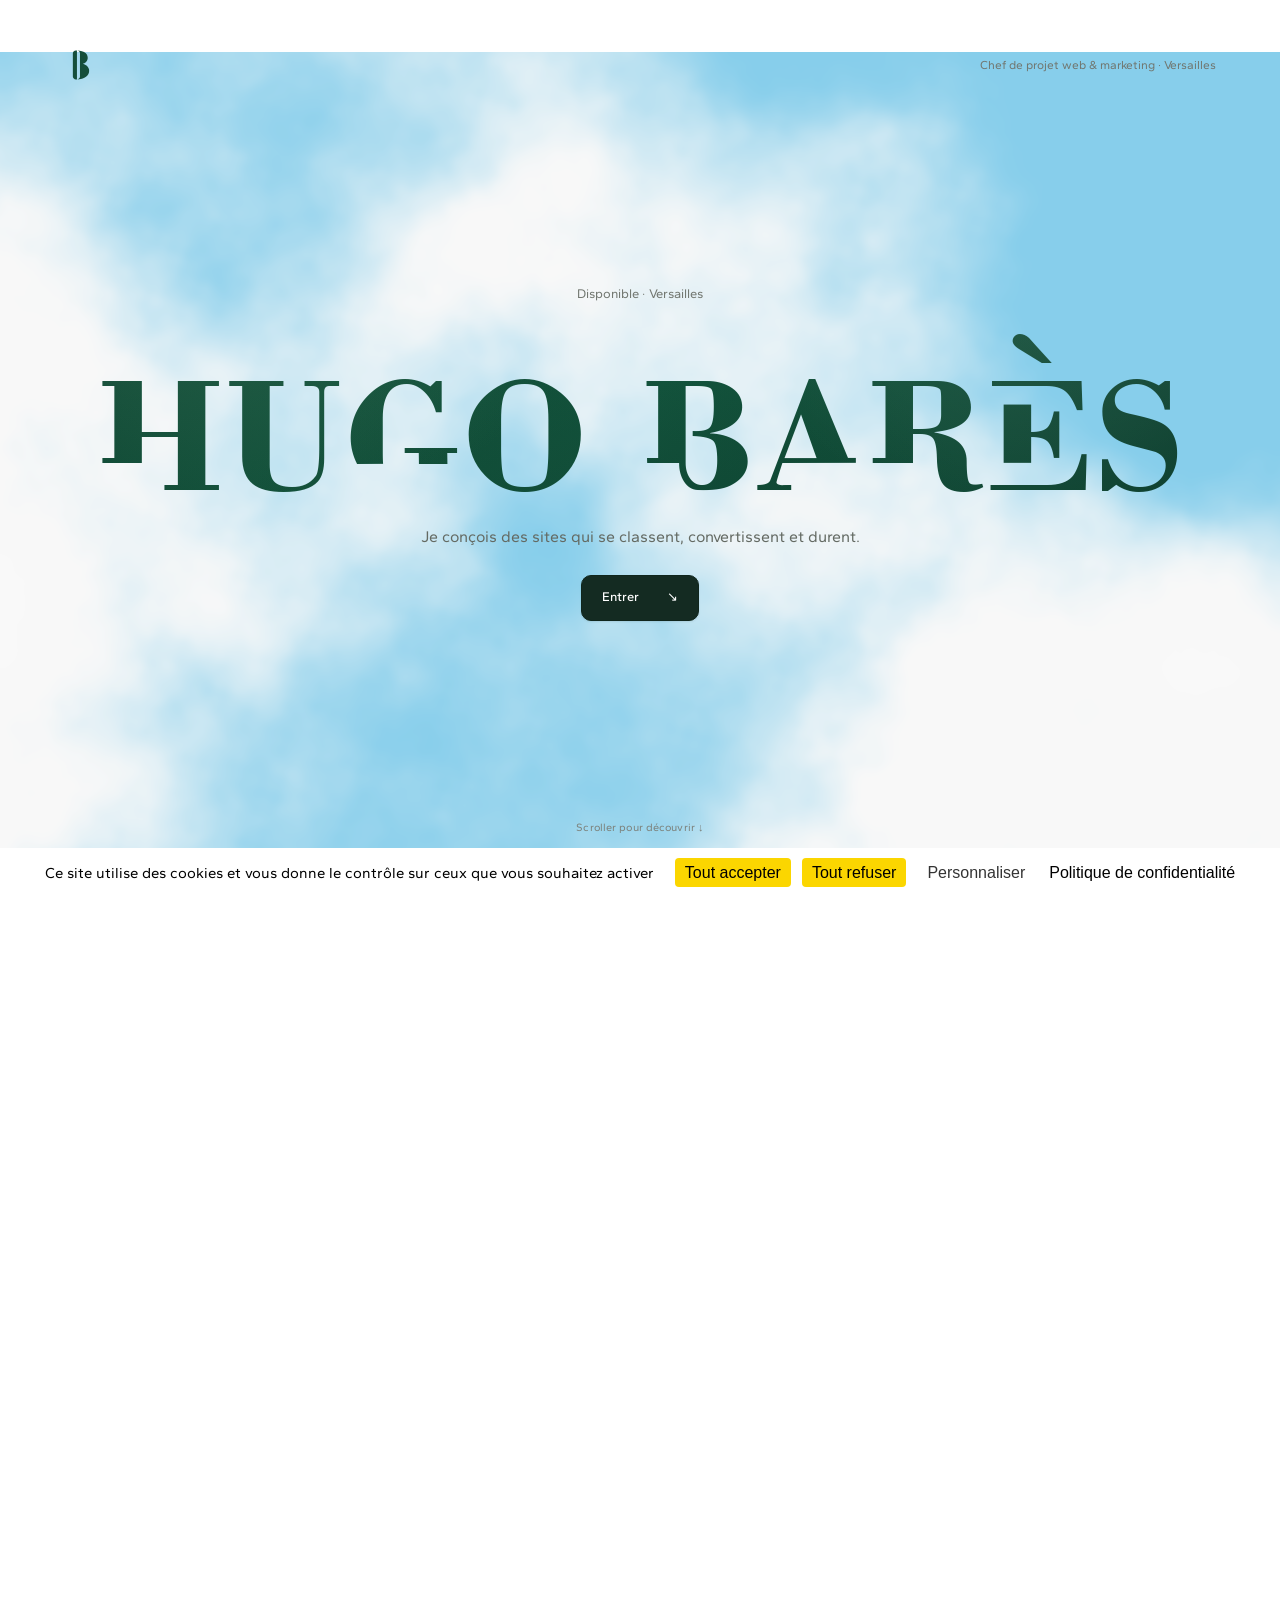
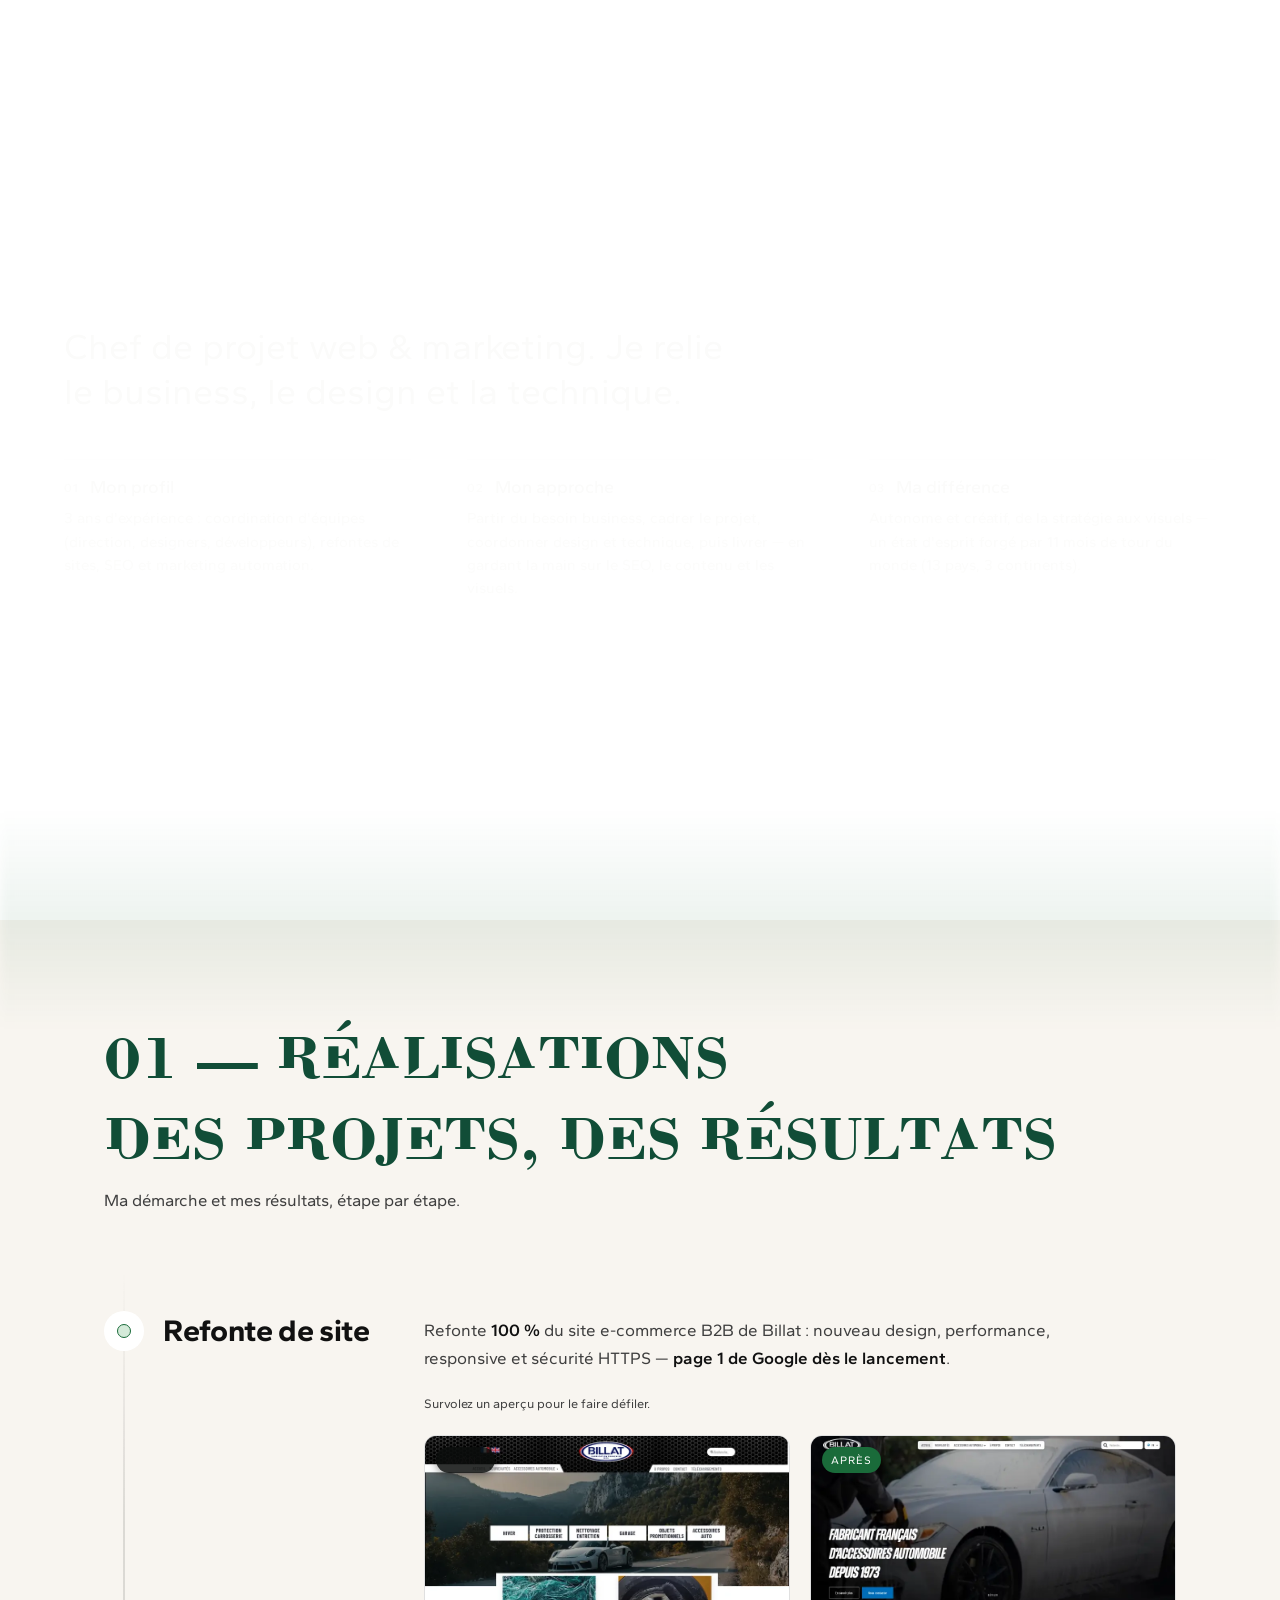
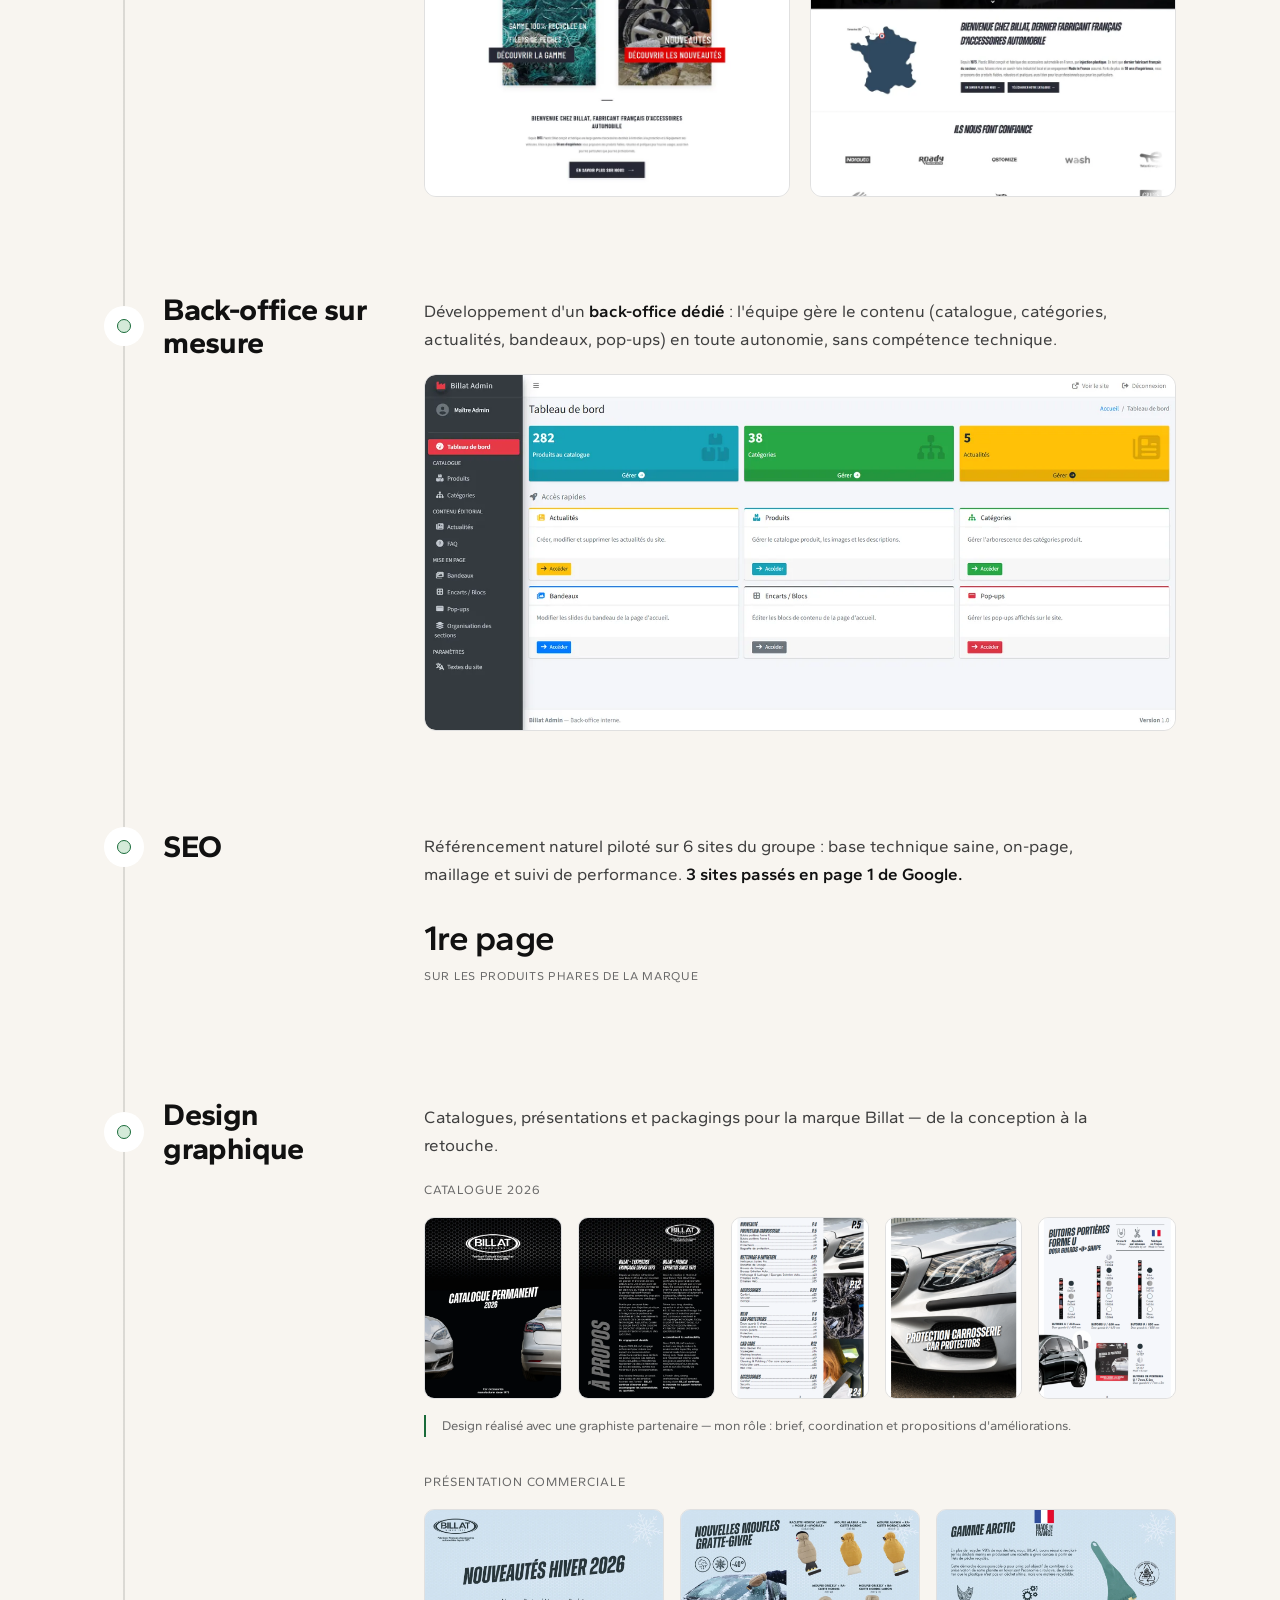
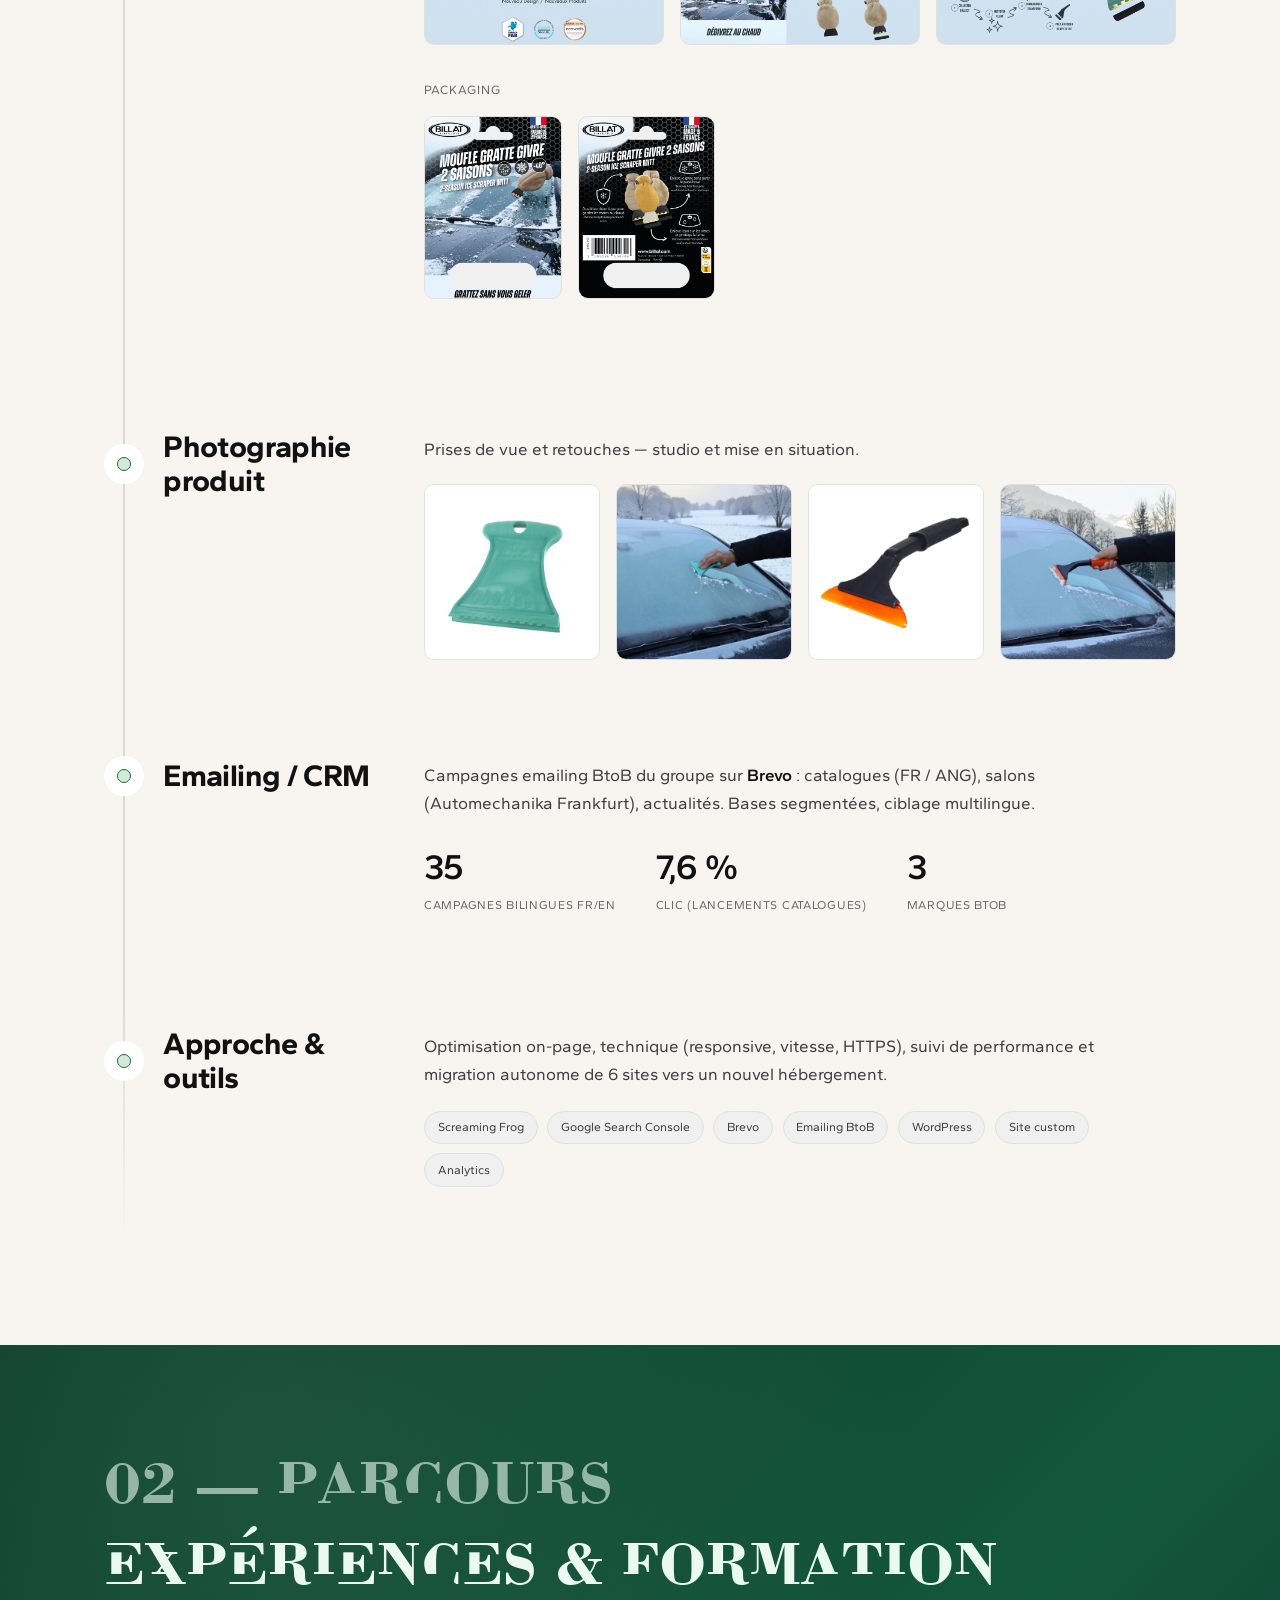
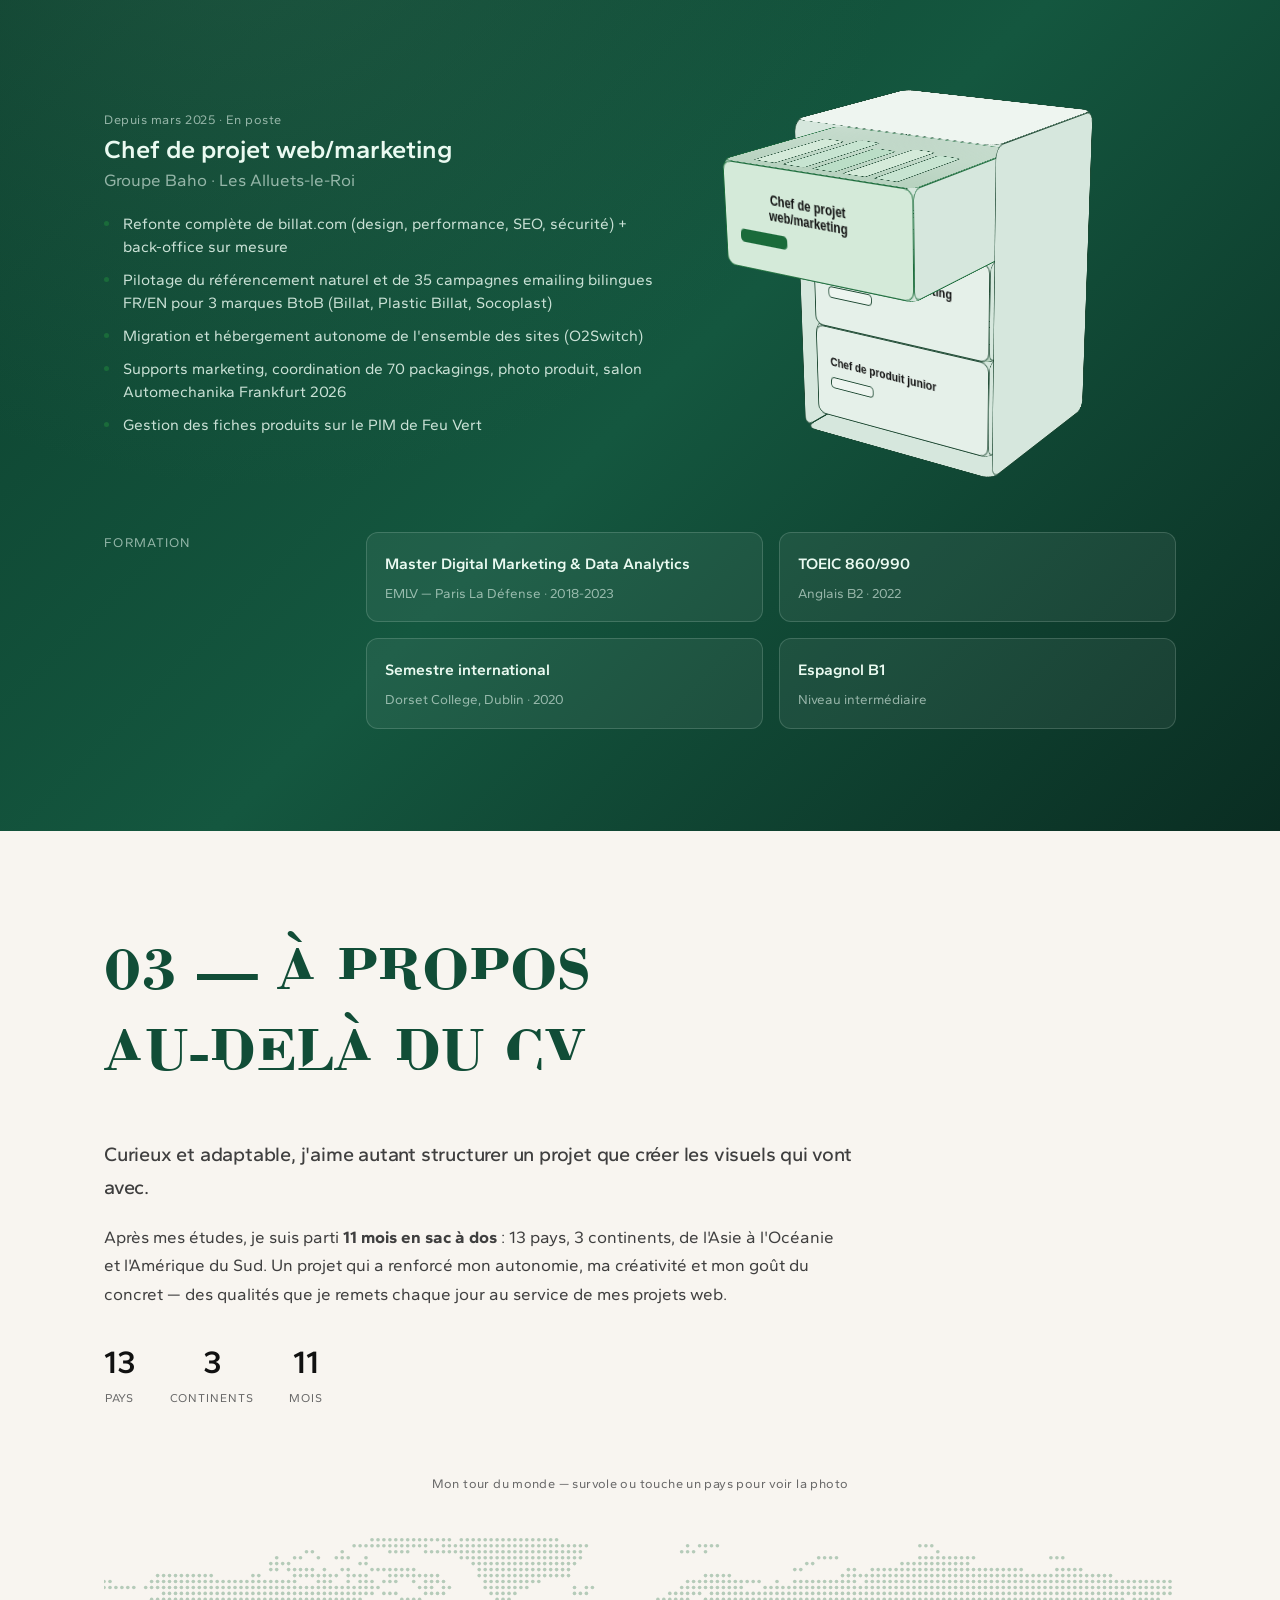
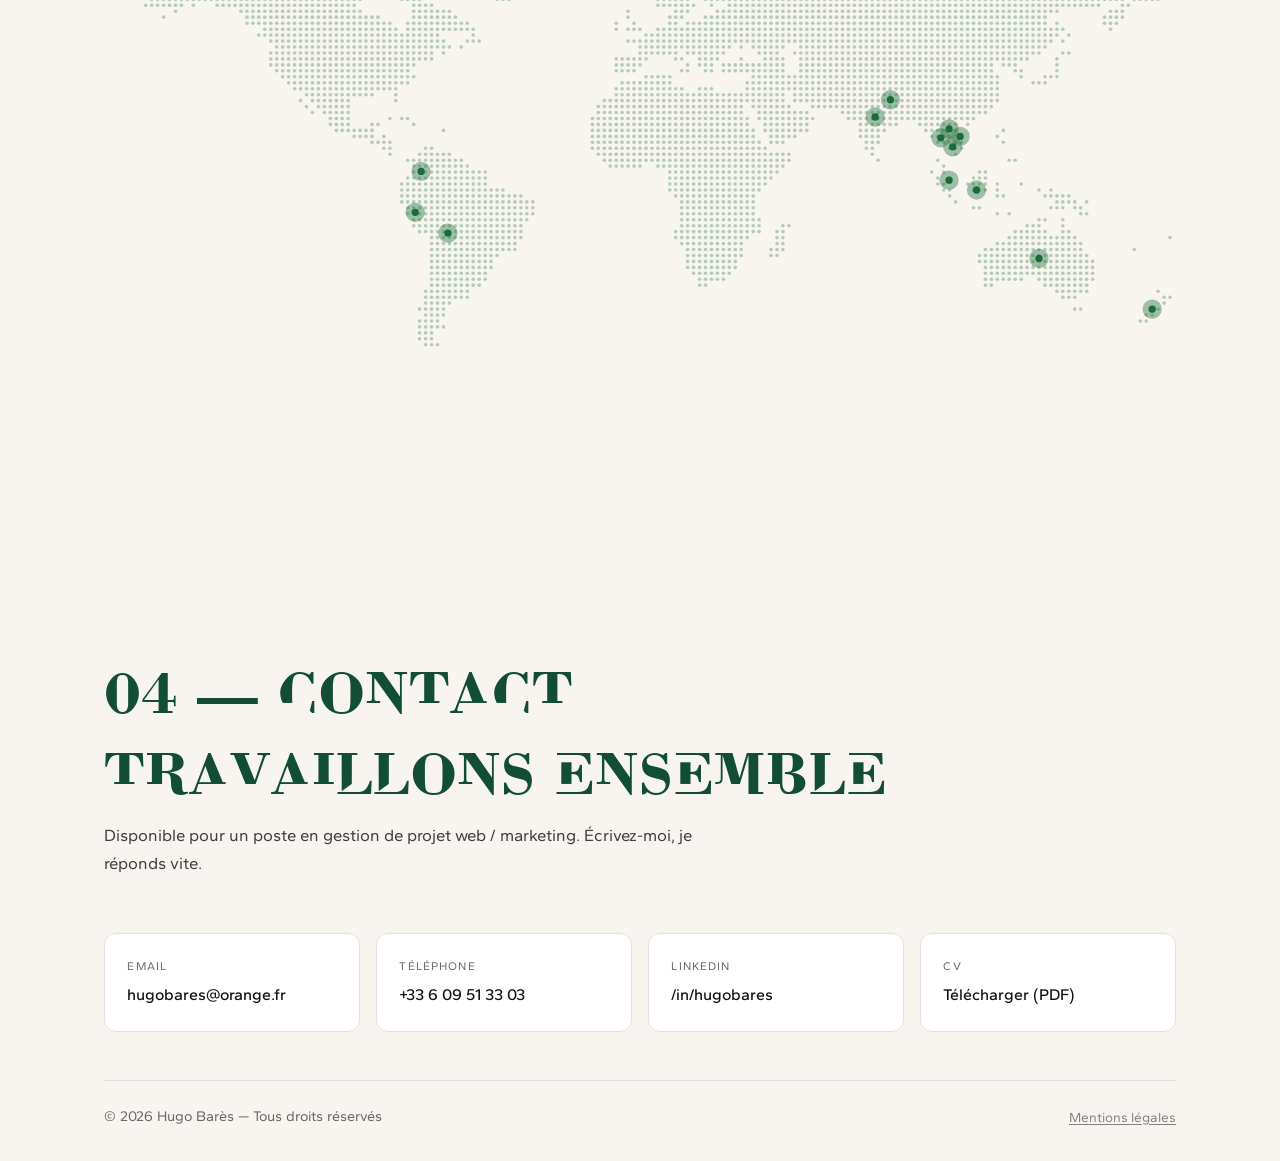
==== commit ef080103: "Update index.html" ====
--- a/index.html
+++ b/index.html
@@ -227,10 +227,7 @@
                         <div class="rtl-content">
                             <p>Référencement naturel piloté sur 6 sites du groupe : base technique saine, on-page, maillage et suivi de performance. <strong>3 sites passés en page 1 de Google.</strong></p>
                             <div class="about-stats">
-                                <div class="stat"><div class="n">×7</div><div class="l">clics organiques</div></div>
-                                <div class="stat"><div class="n">+260 000</div><div class="l">impressions gagnées</div></div>
-                                <div class="stat"><div class="n">8.4</div><div class="l">position moy. (Billat)</div></div>
-                                <div class="stat"><div class="n">Page 1</div><div class="l">dès le lancement</div></div>
+                                <div class="stat"><div class="n">1re page</div><div class="l">sur les produits phares de la marque</div></div>
                             </div>
                         </div>
                     </div>
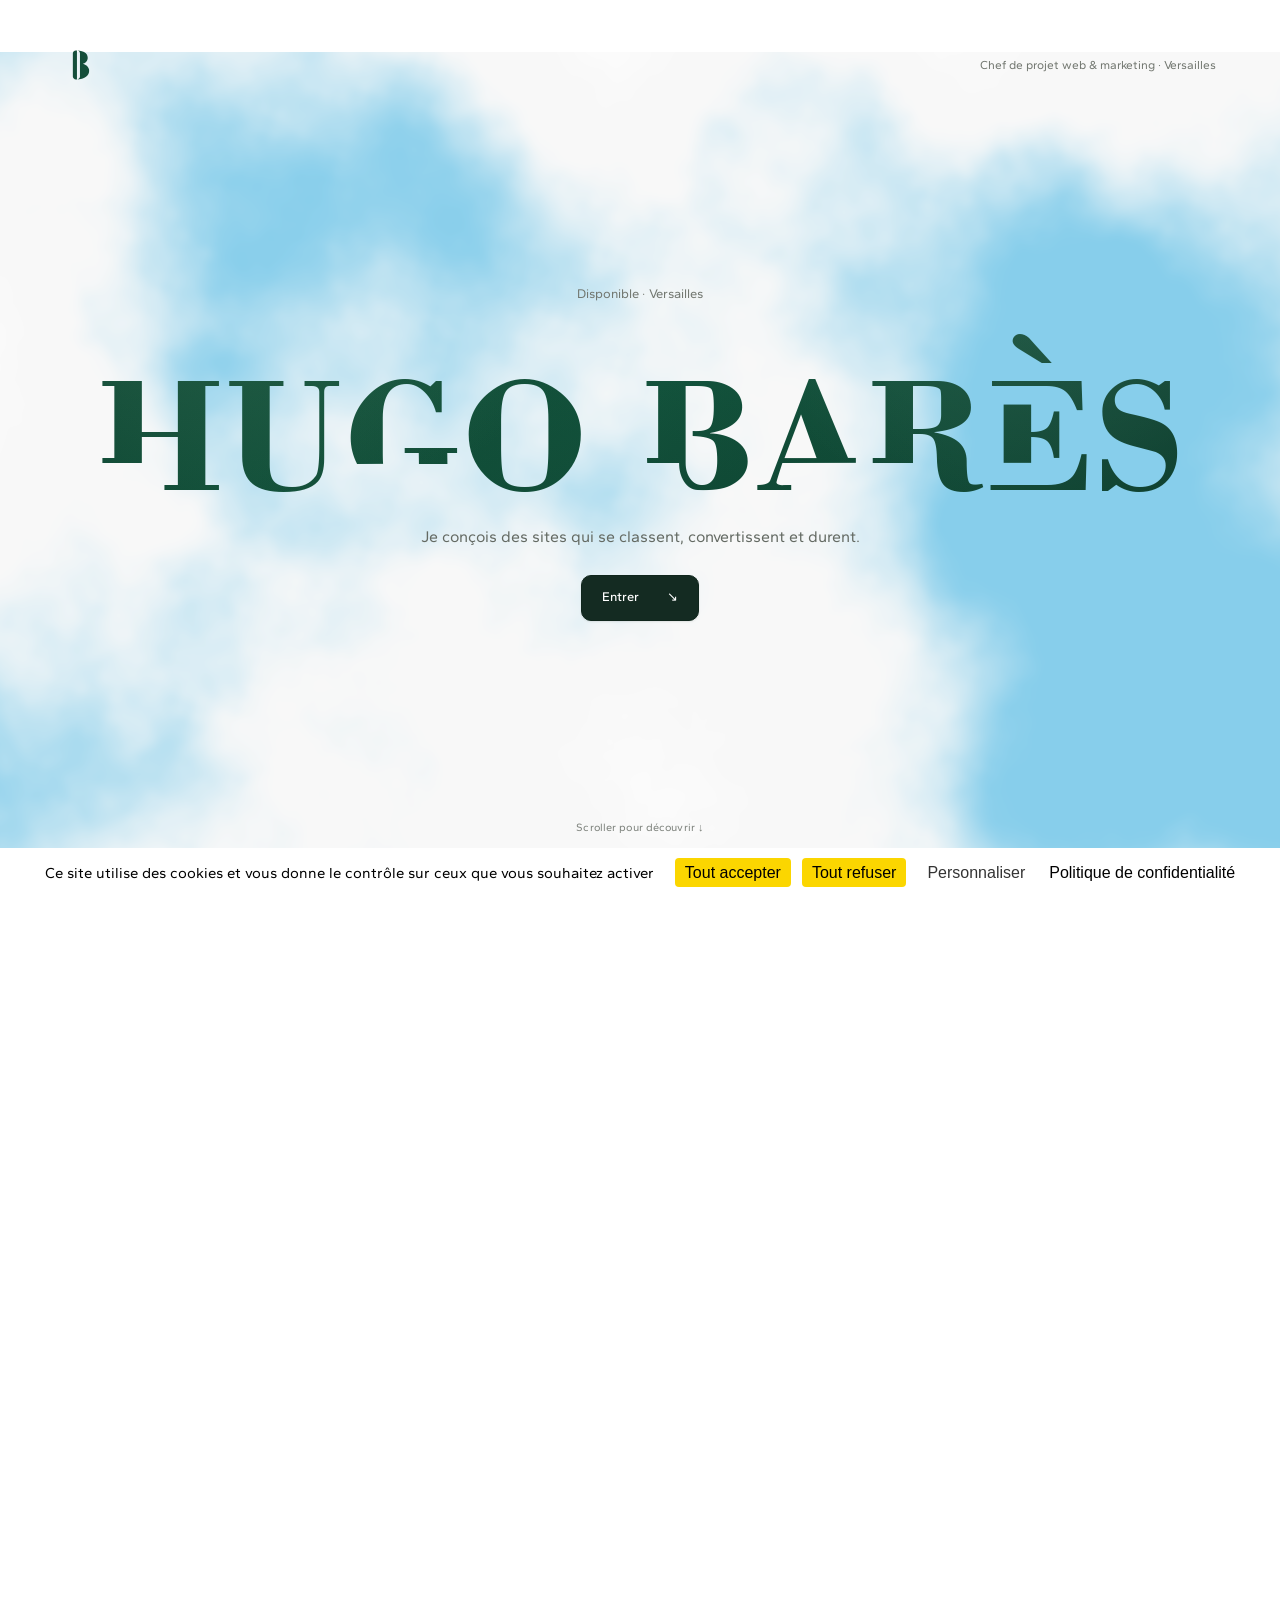
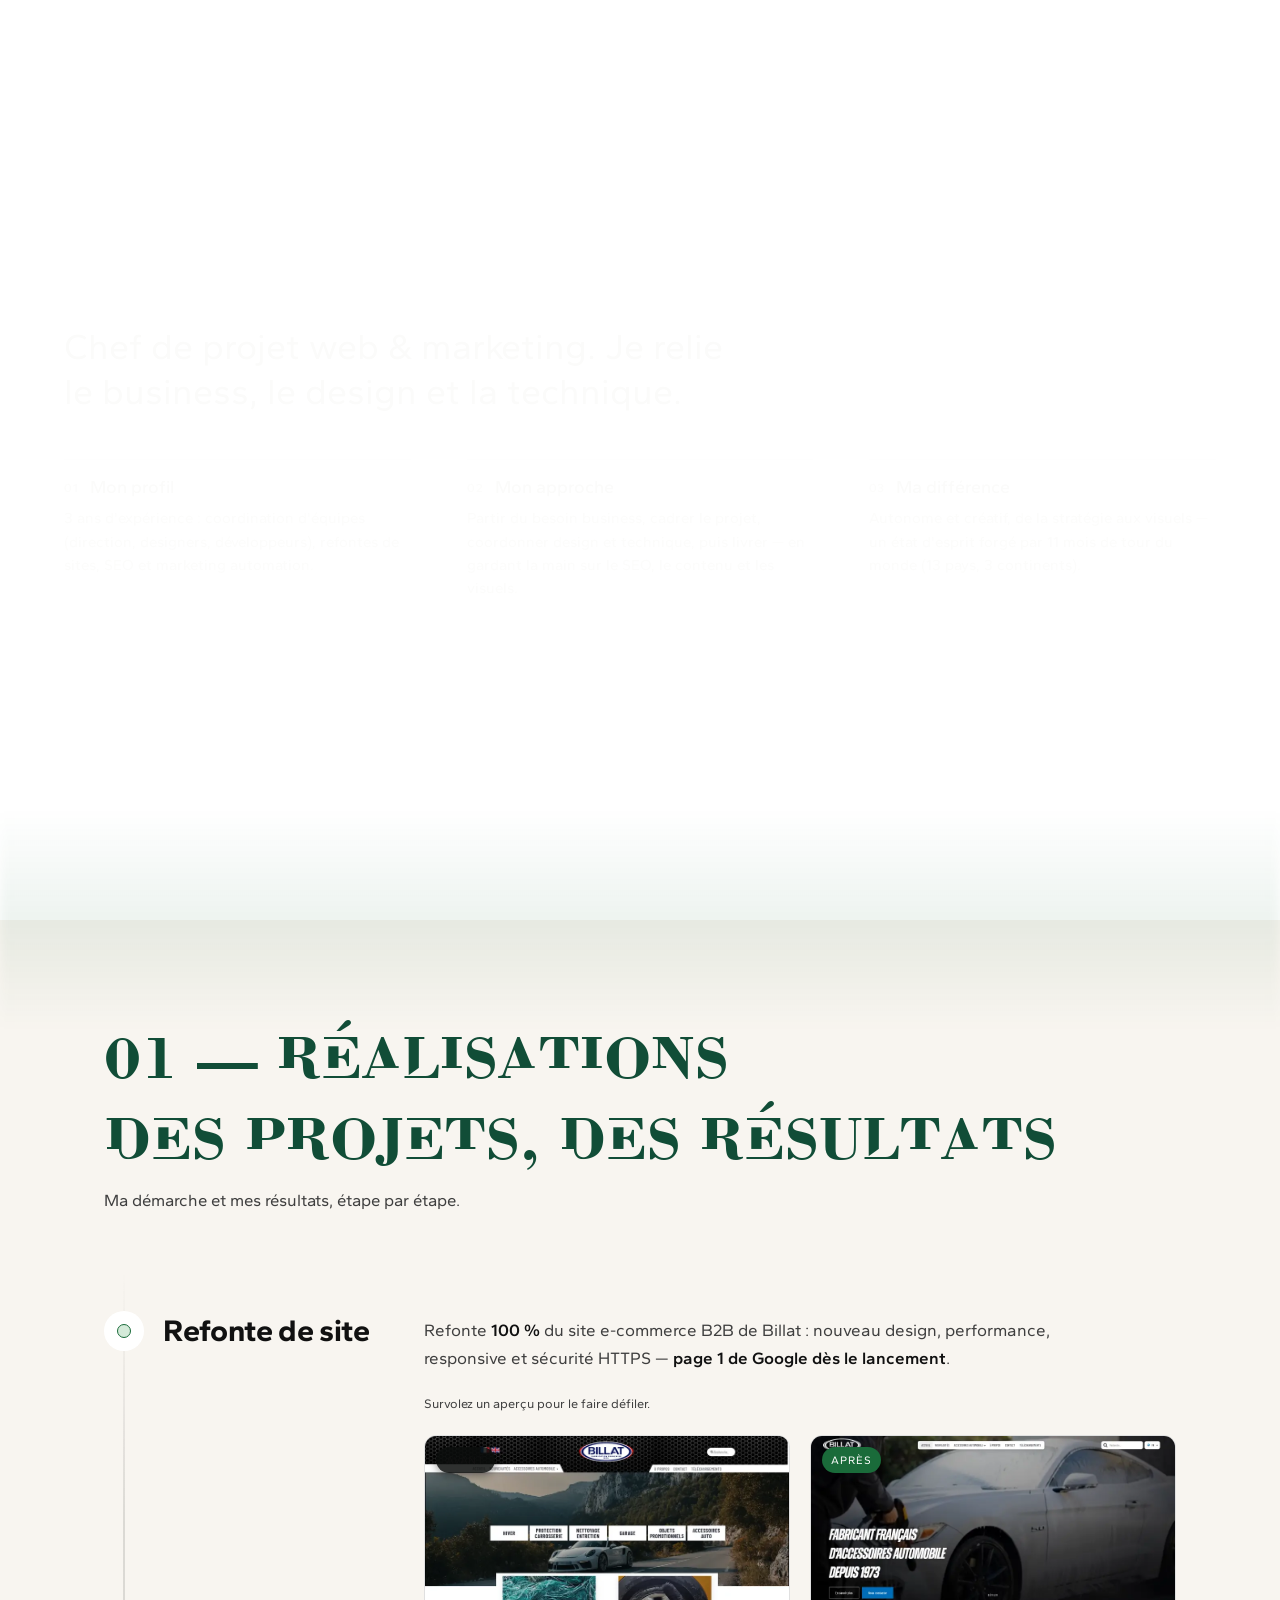
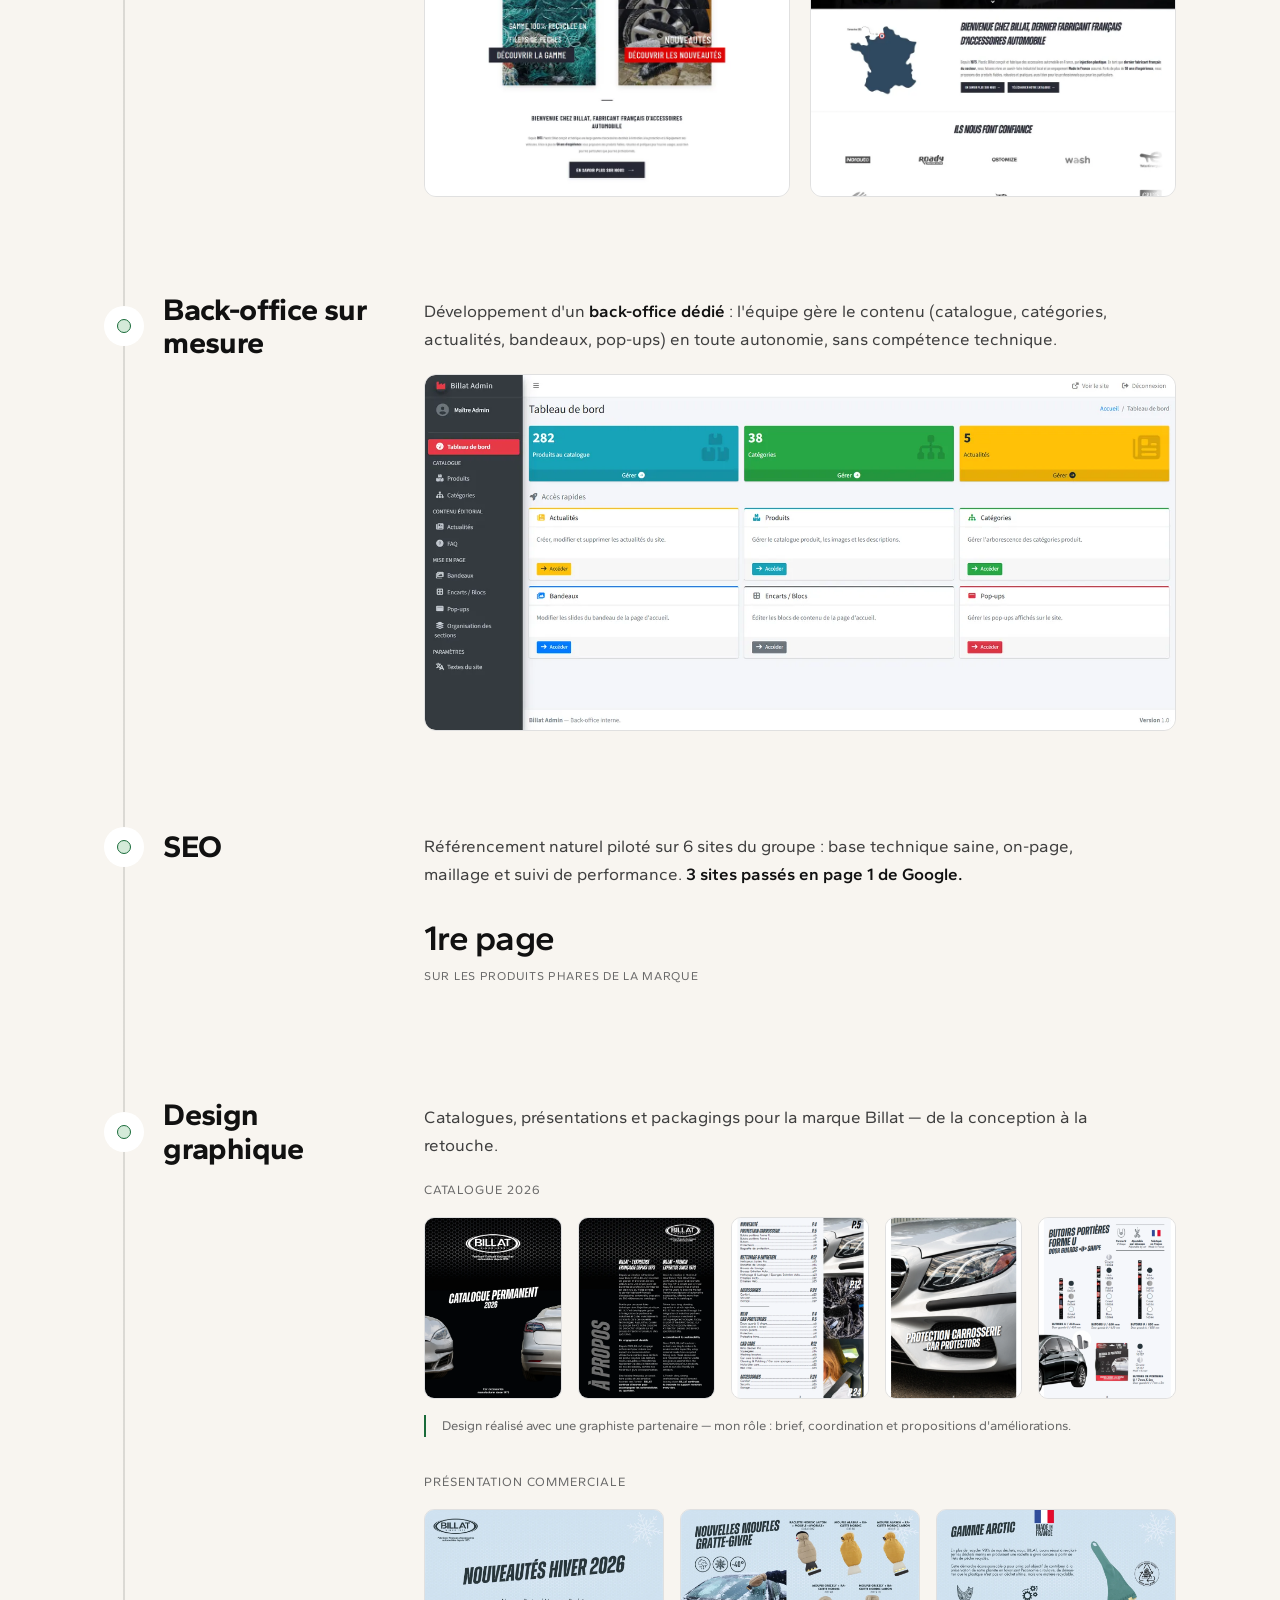
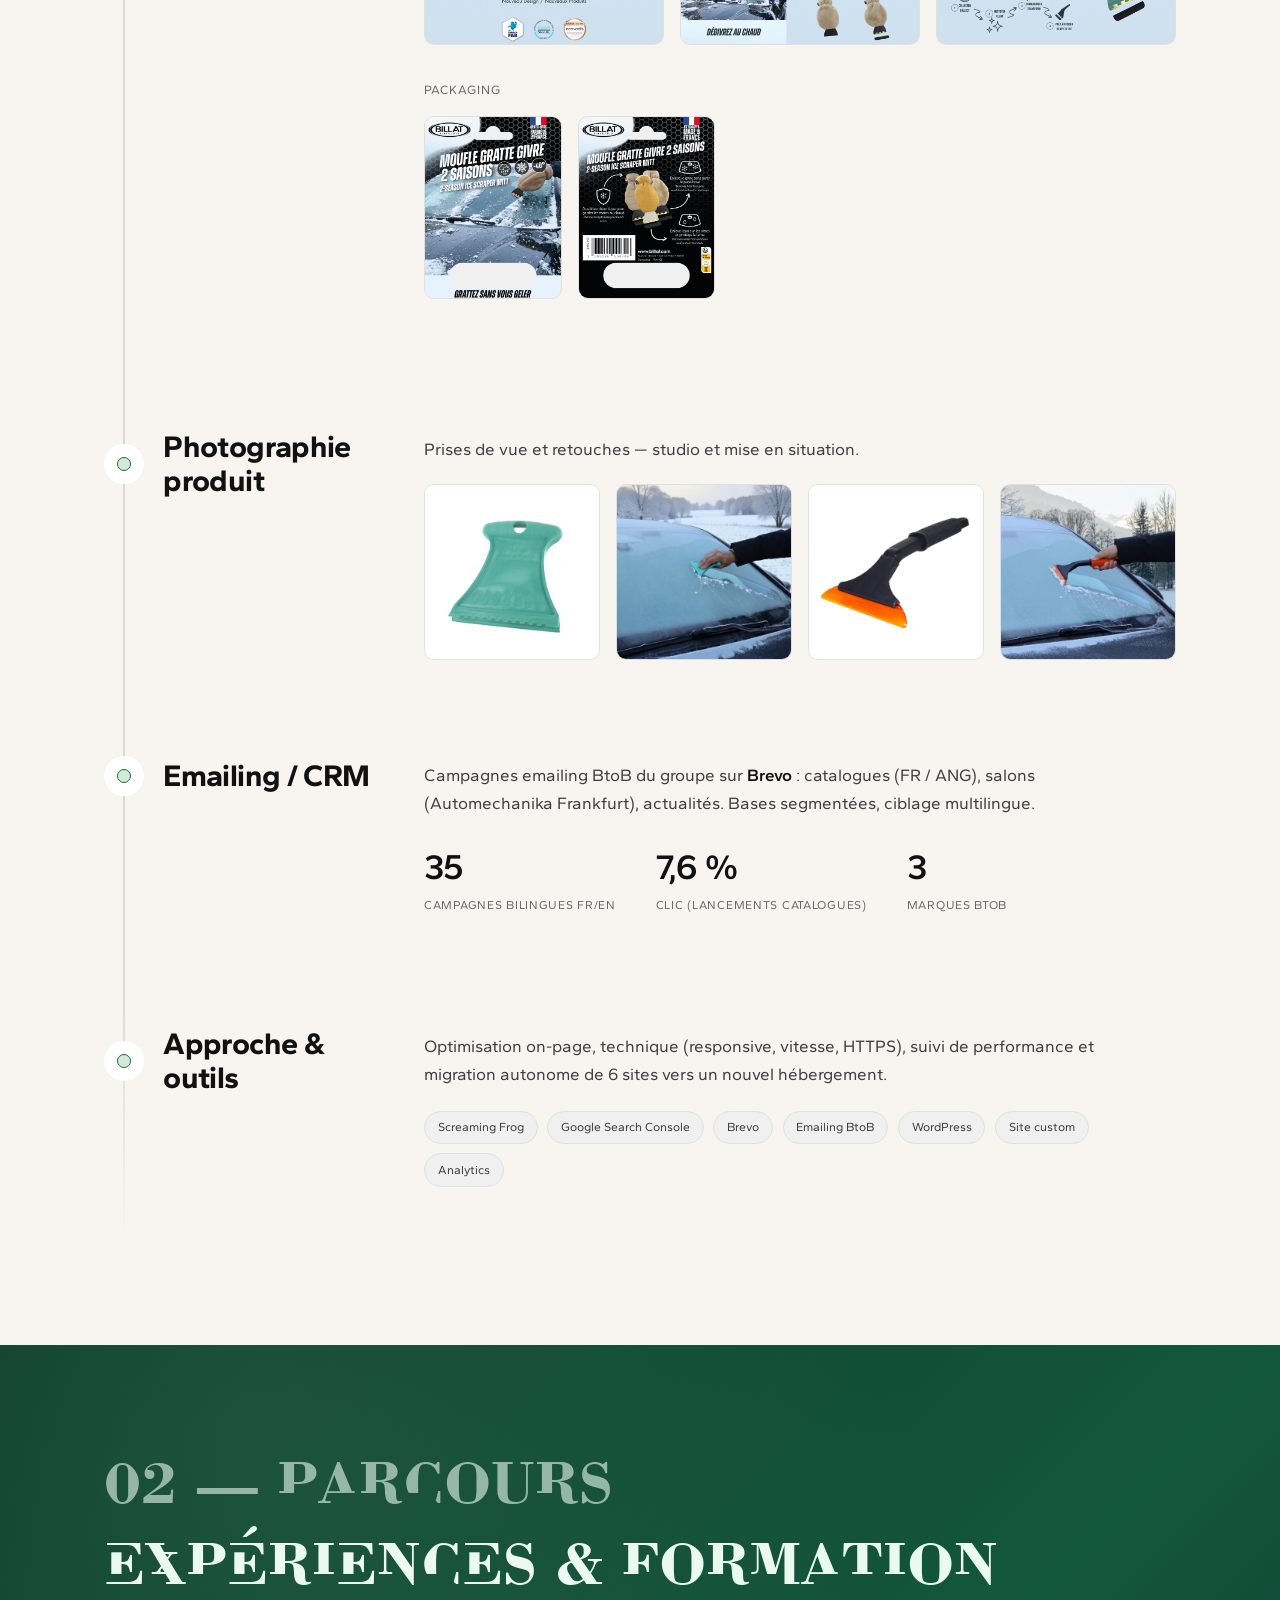
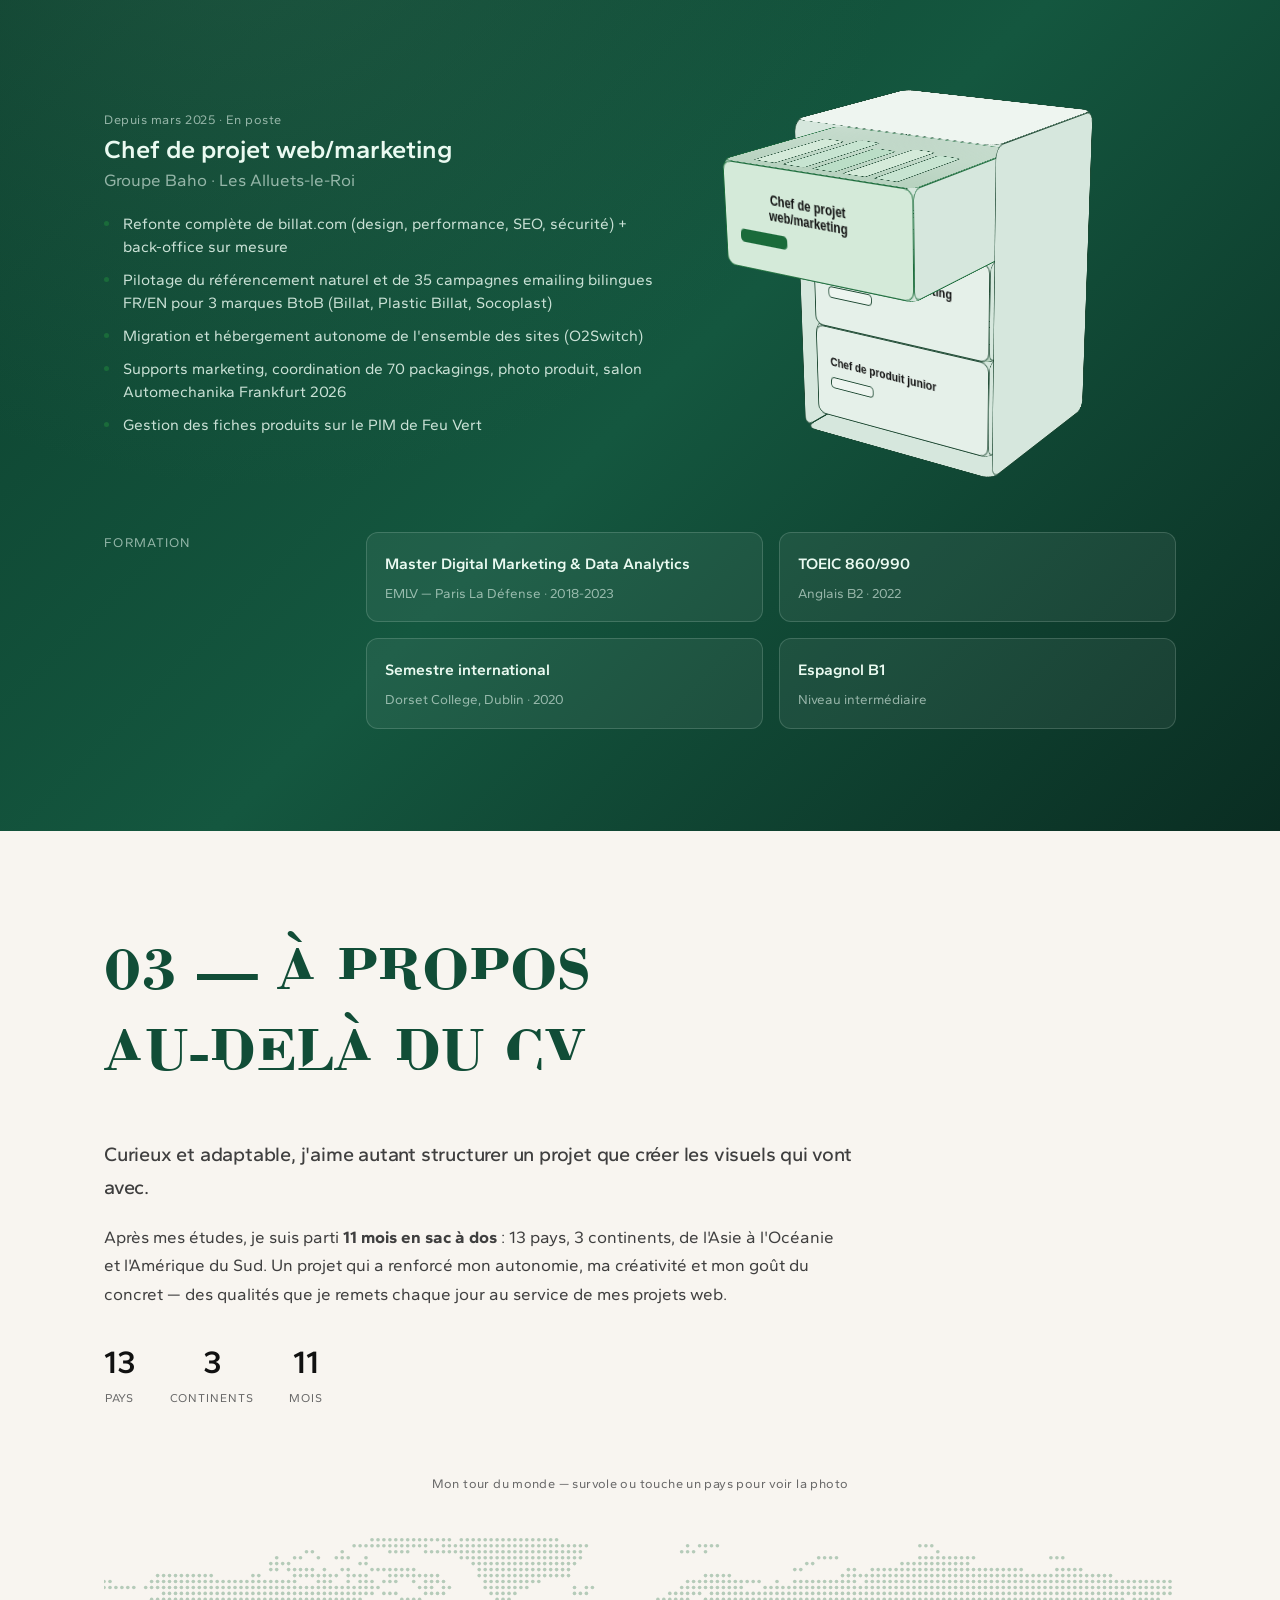
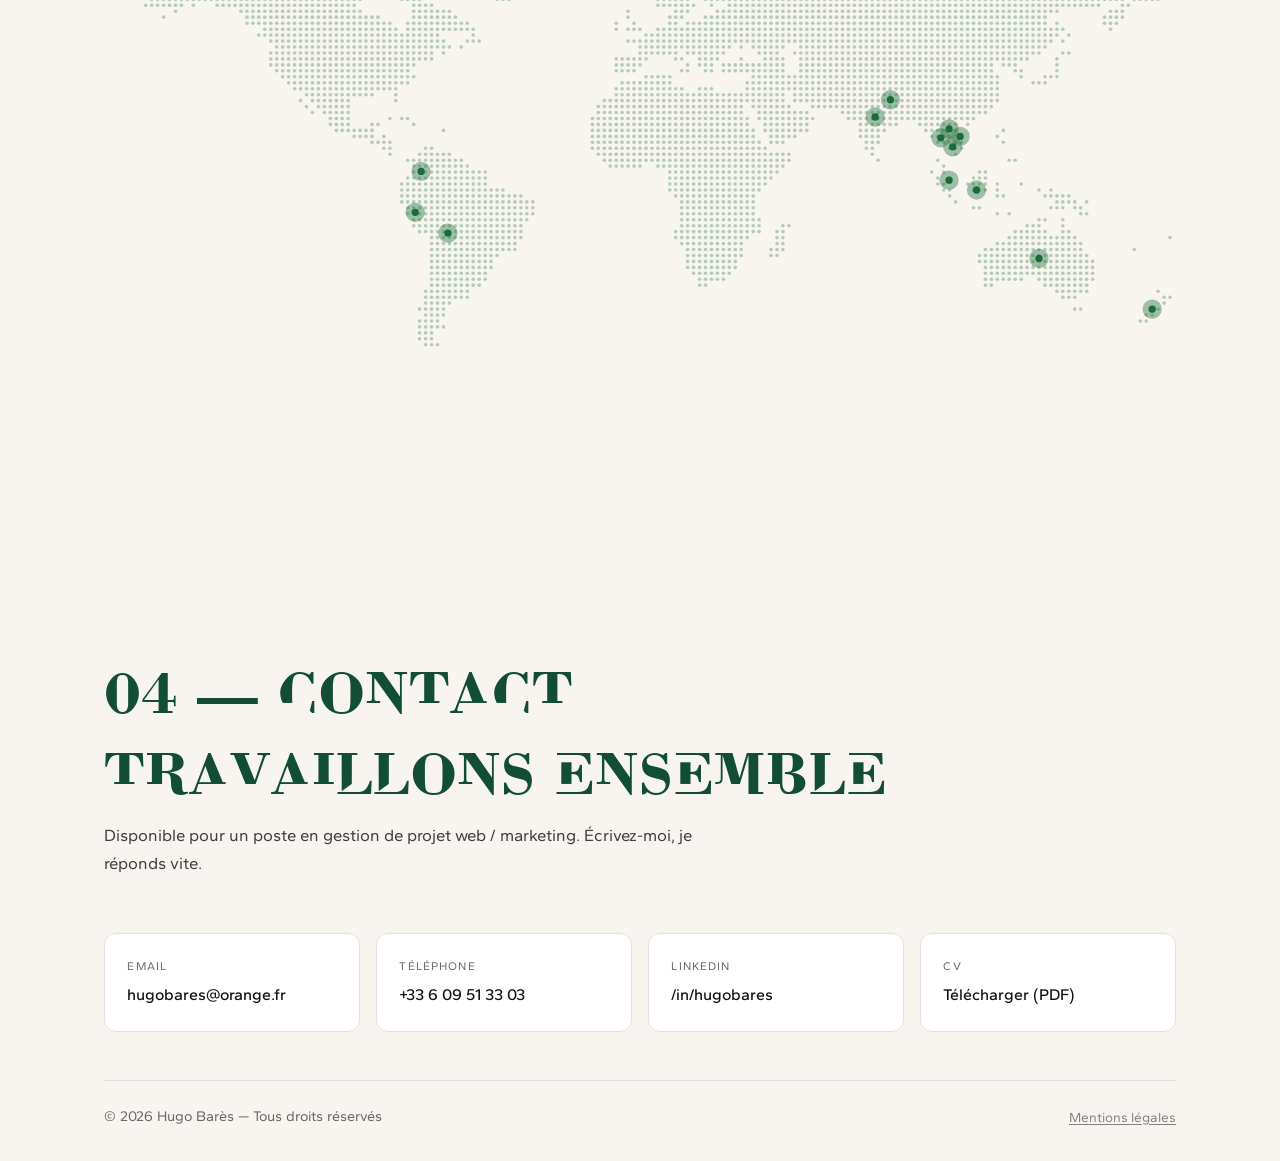
==== commit 0186dc7e: "Fix fond nuages : hash sans sin() pour eviter les coupures nettes (precision GPU) Claude-Session: ht" ====
--- a/index.html
+++ b/index.html
@@ -460,7 +460,7 @@
 
     <!-- Carte du monde (voyage) -->
     <script src="globe.js?v=53" defer></script>
-    <script src="cloudscape.js?v=54" defer></script>
+    <script src="cloudscape.js?v=55" defer></script>
 
     <!-- Tarteaucitron.js (consentement cookies) -->
     <script src="tarteaucitron.js-master/tarteaucitron.min.js"></script>
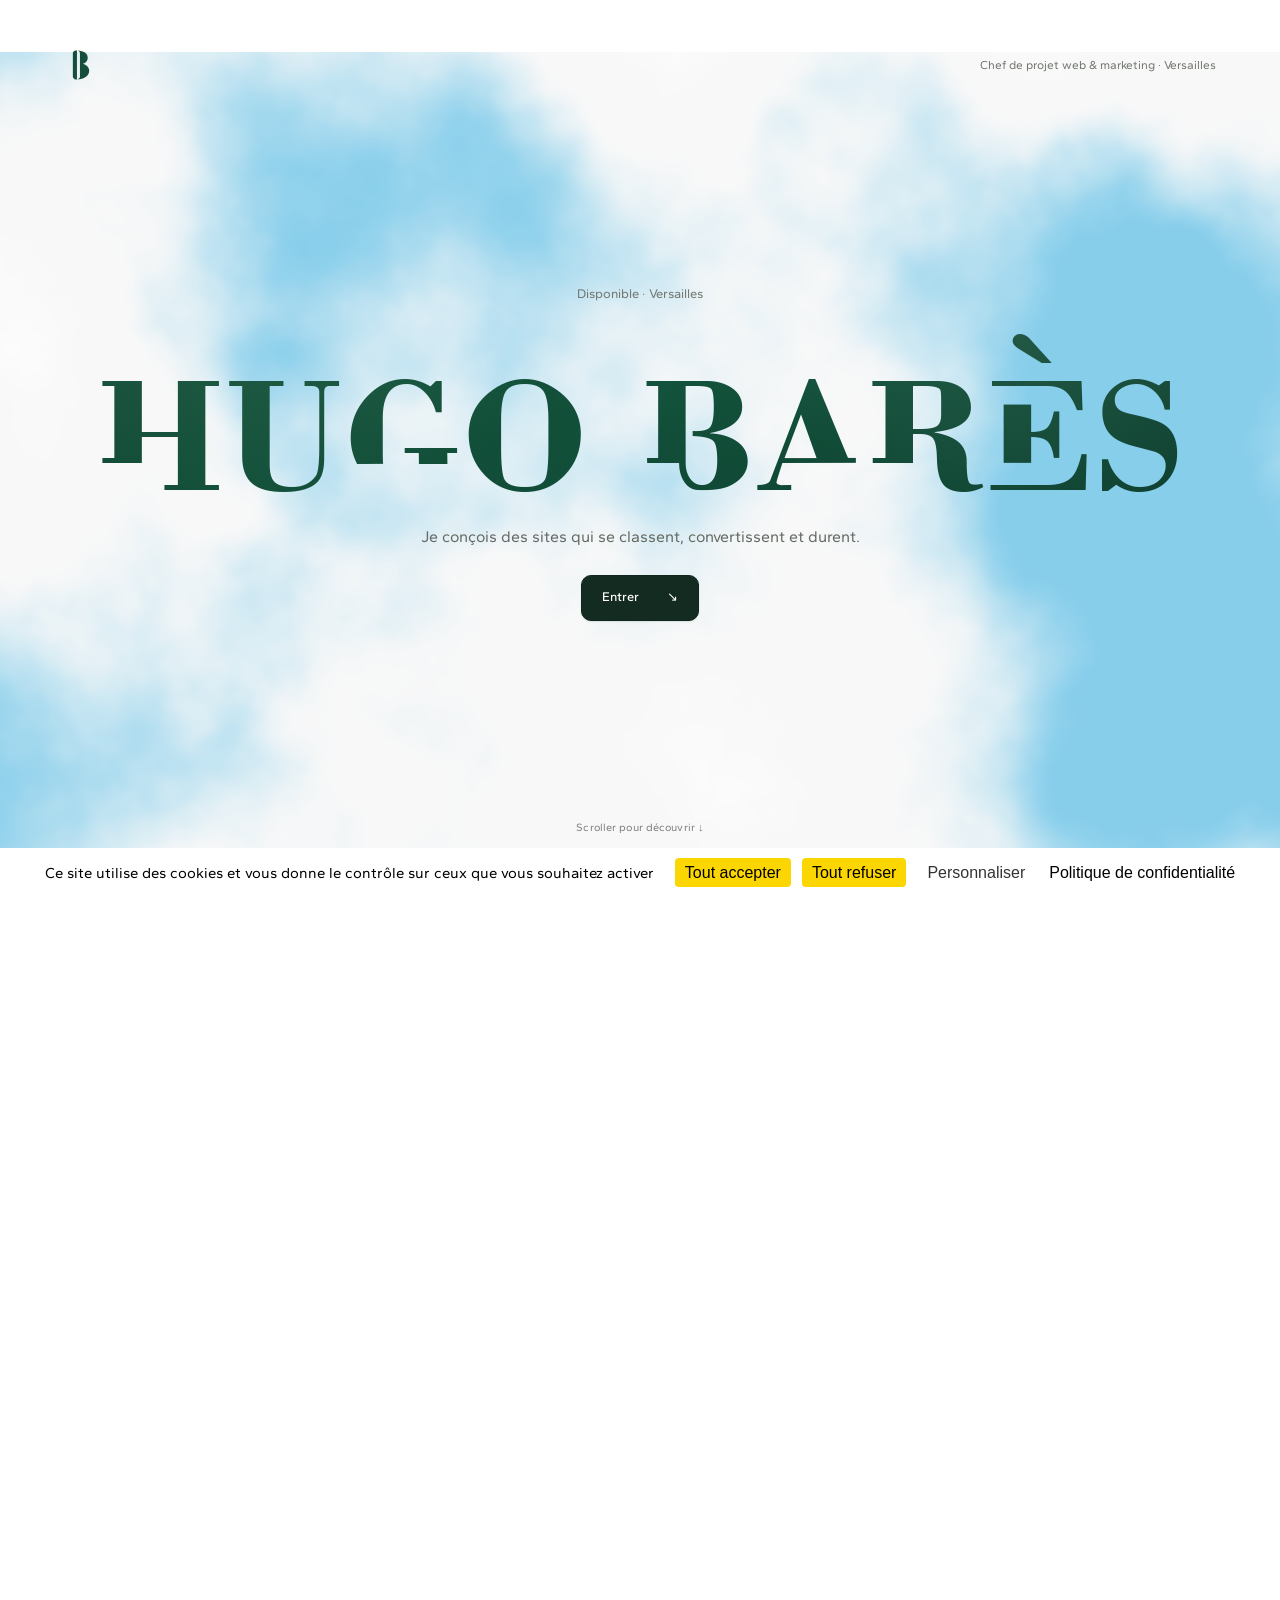
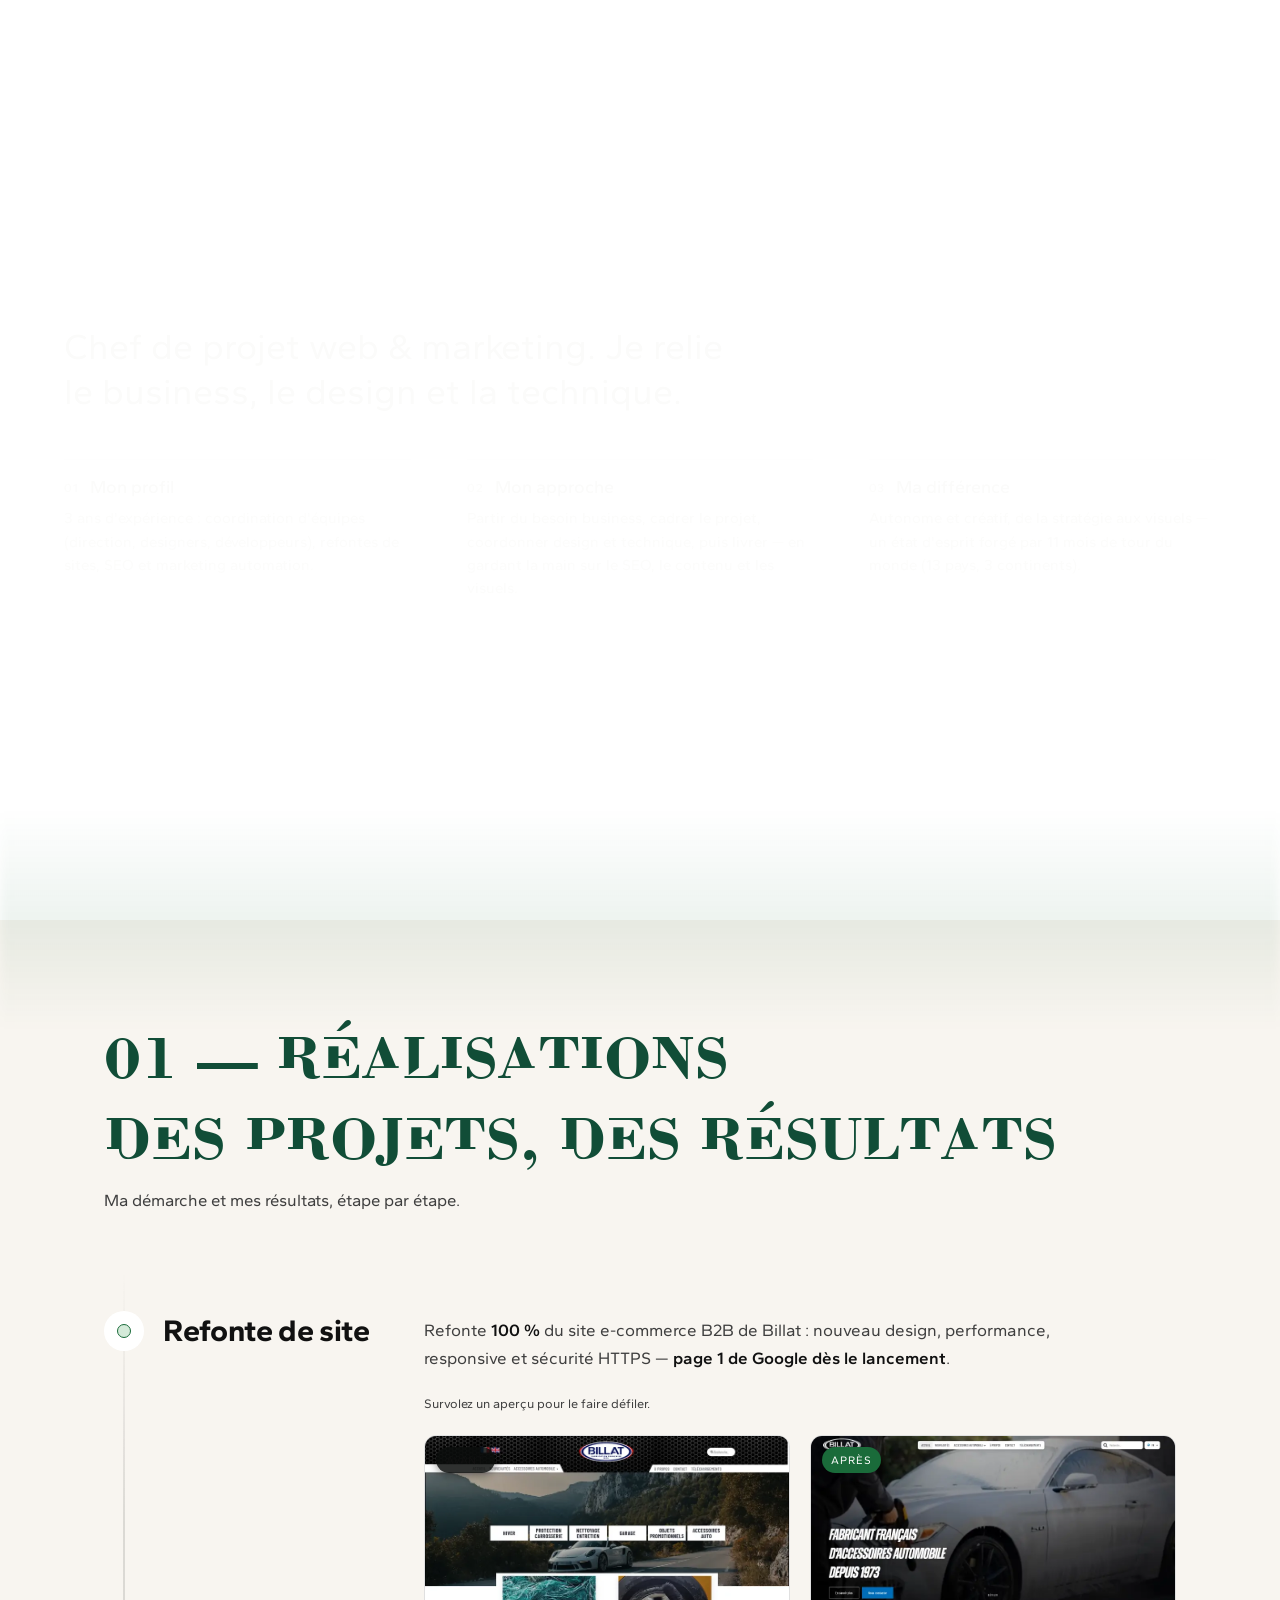
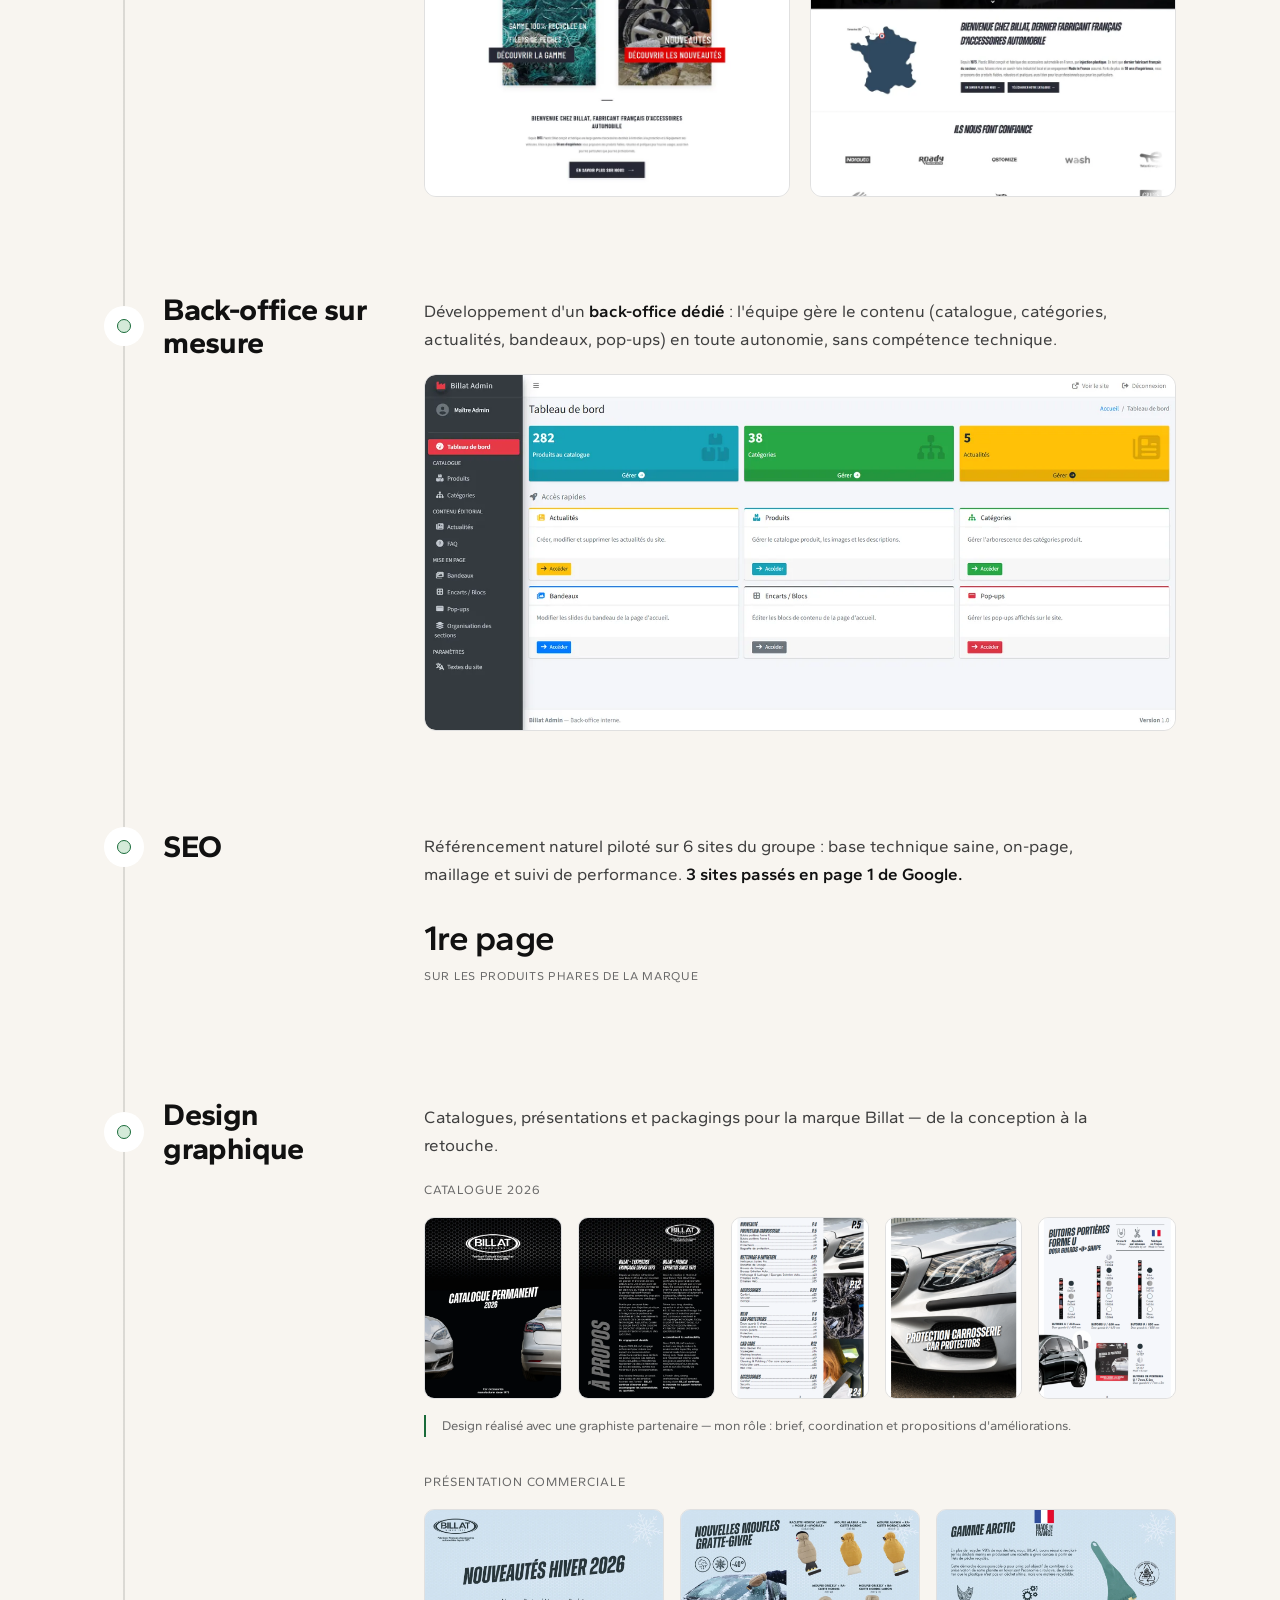
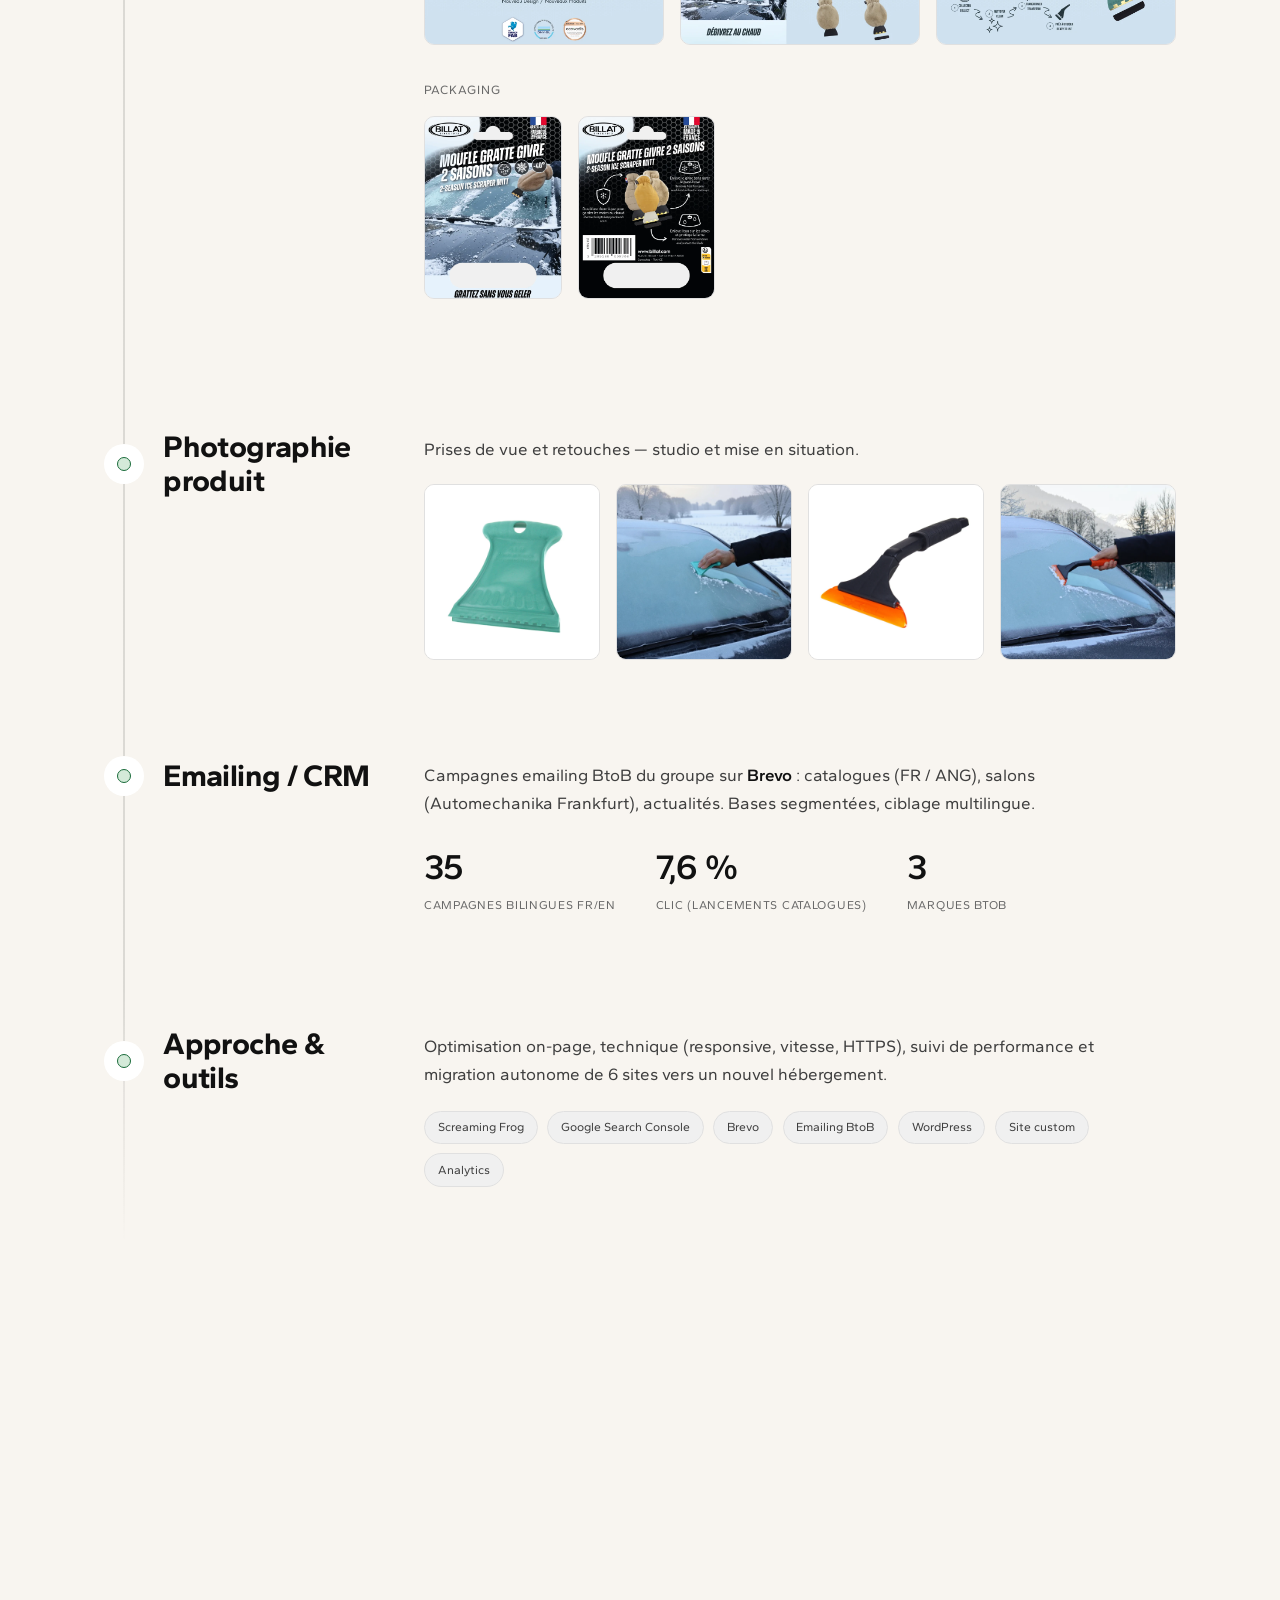
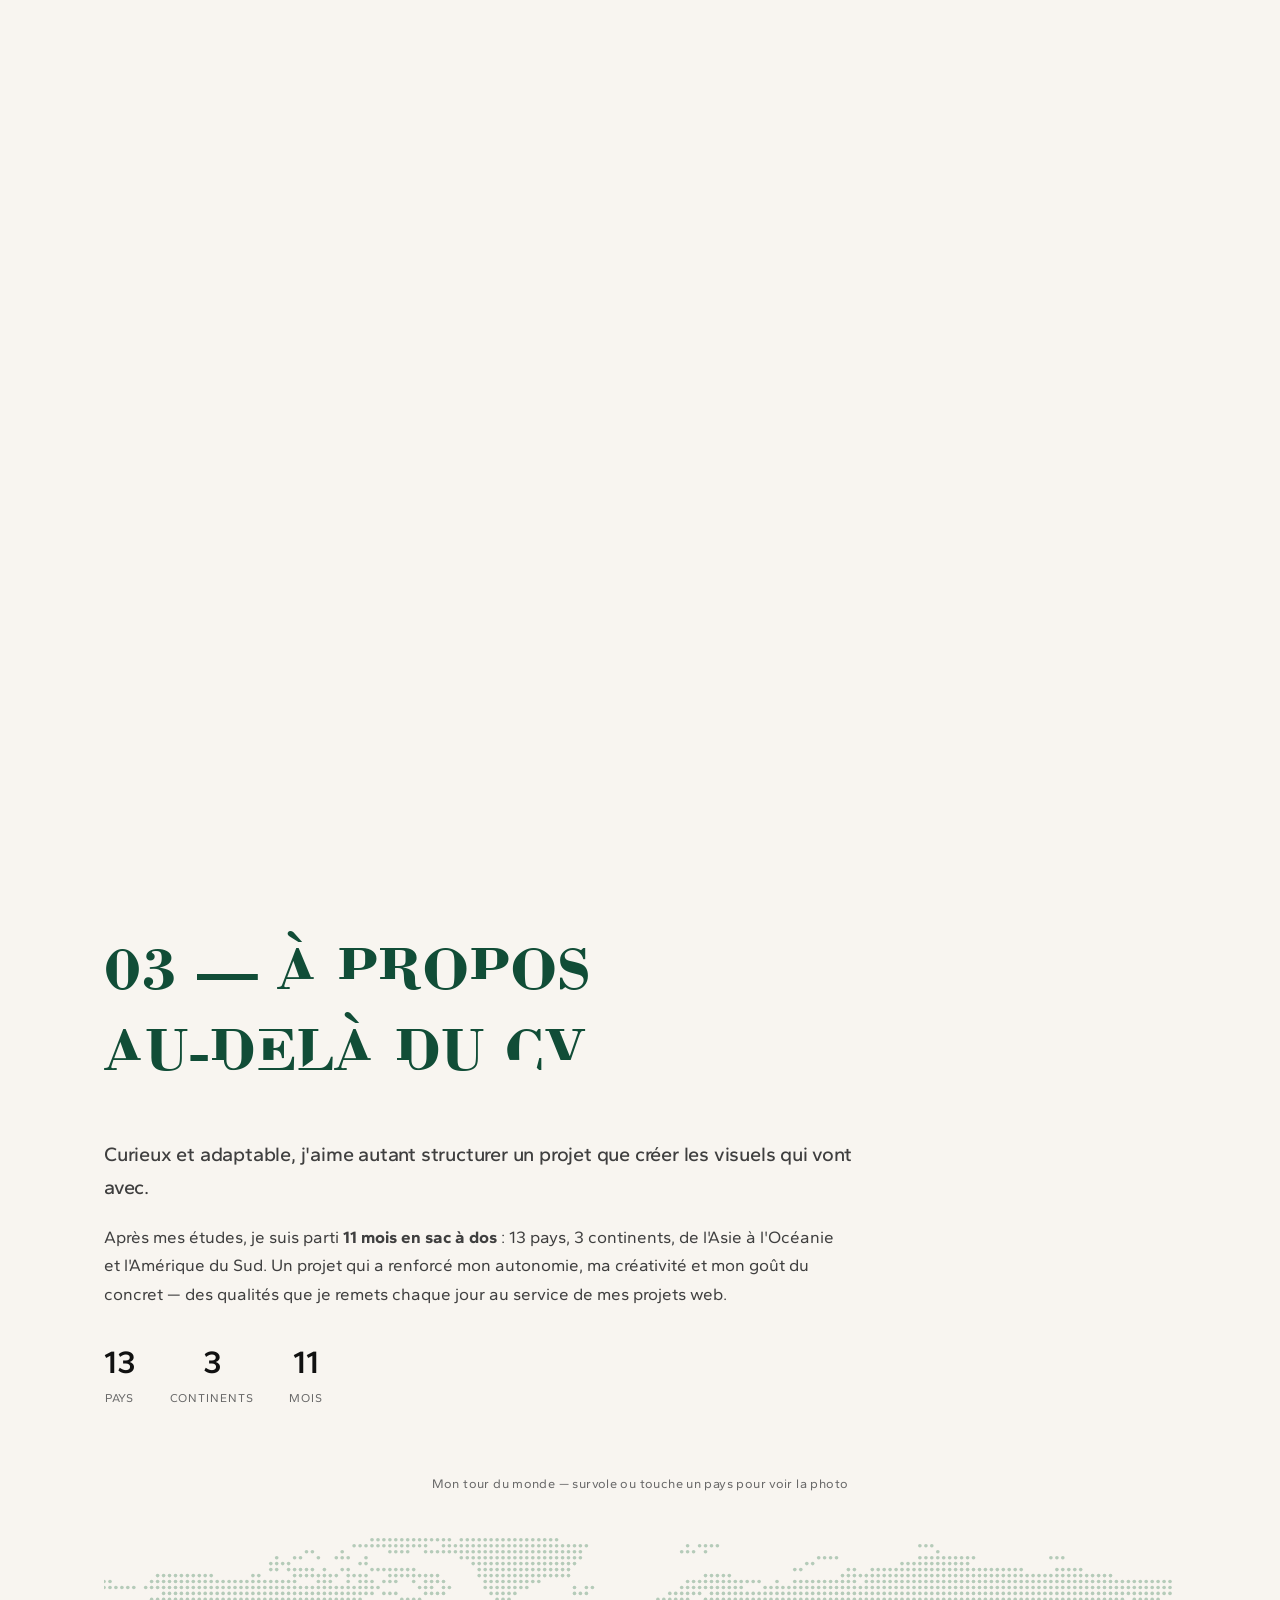
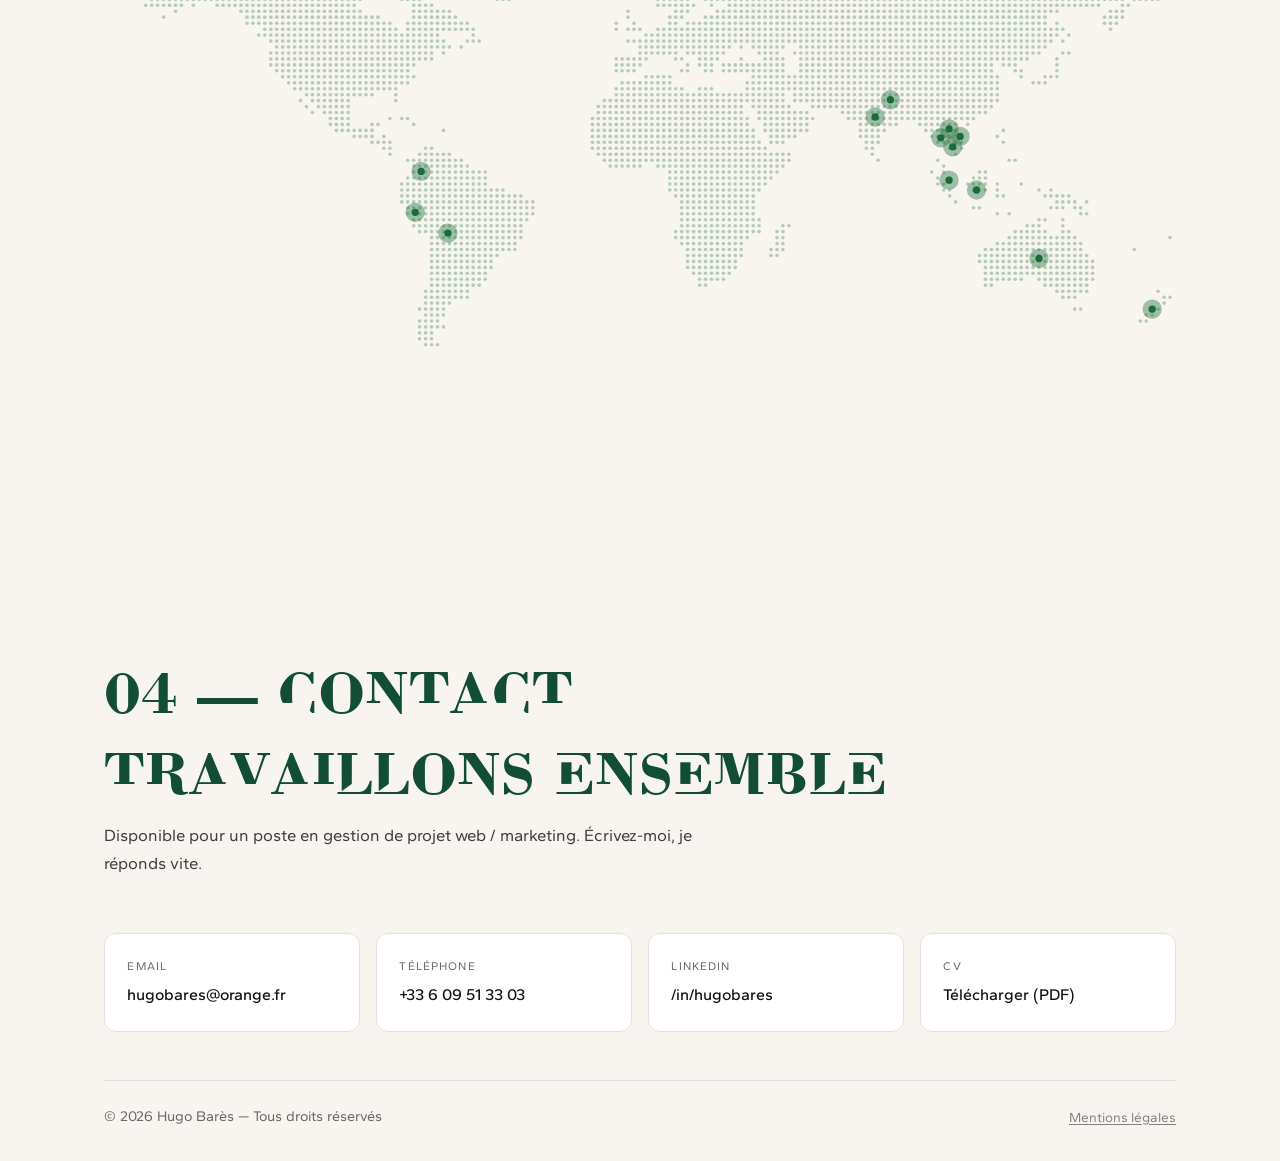
==== commit dfd3e84d: "Fix titre hero decentre aux visites suivantes : remesure systematique une fois la police chargee Cla" ====
--- a/index.html
+++ b/index.html
@@ -443,7 +443,7 @@
     </div>
 
     <script src="script.js?v=65" defer></script>
-    <script src="glyph-portal.js?v=52" defer></script>
+    <script src="glyph-portal.js?v=53" defer></script>
     <script>
     // Obfuscation email / téléphone (anti-spam)
     (function () {
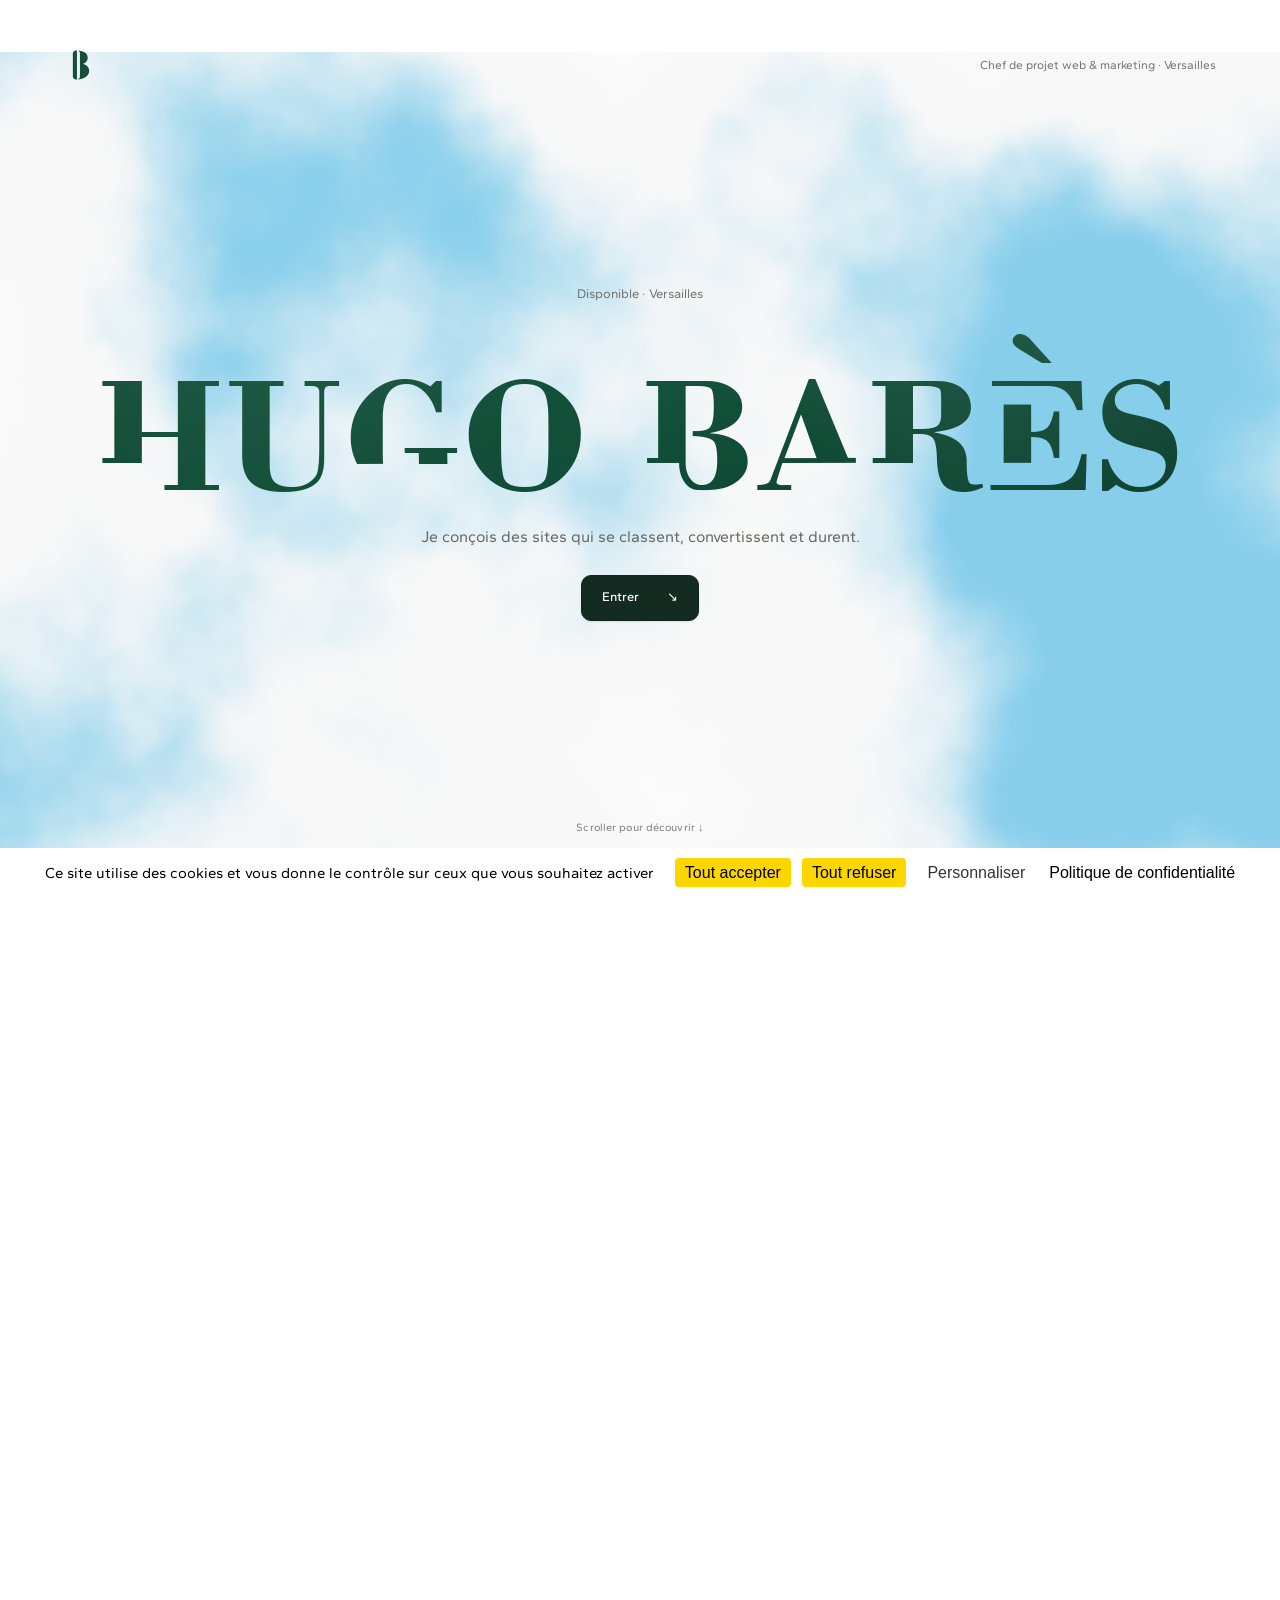
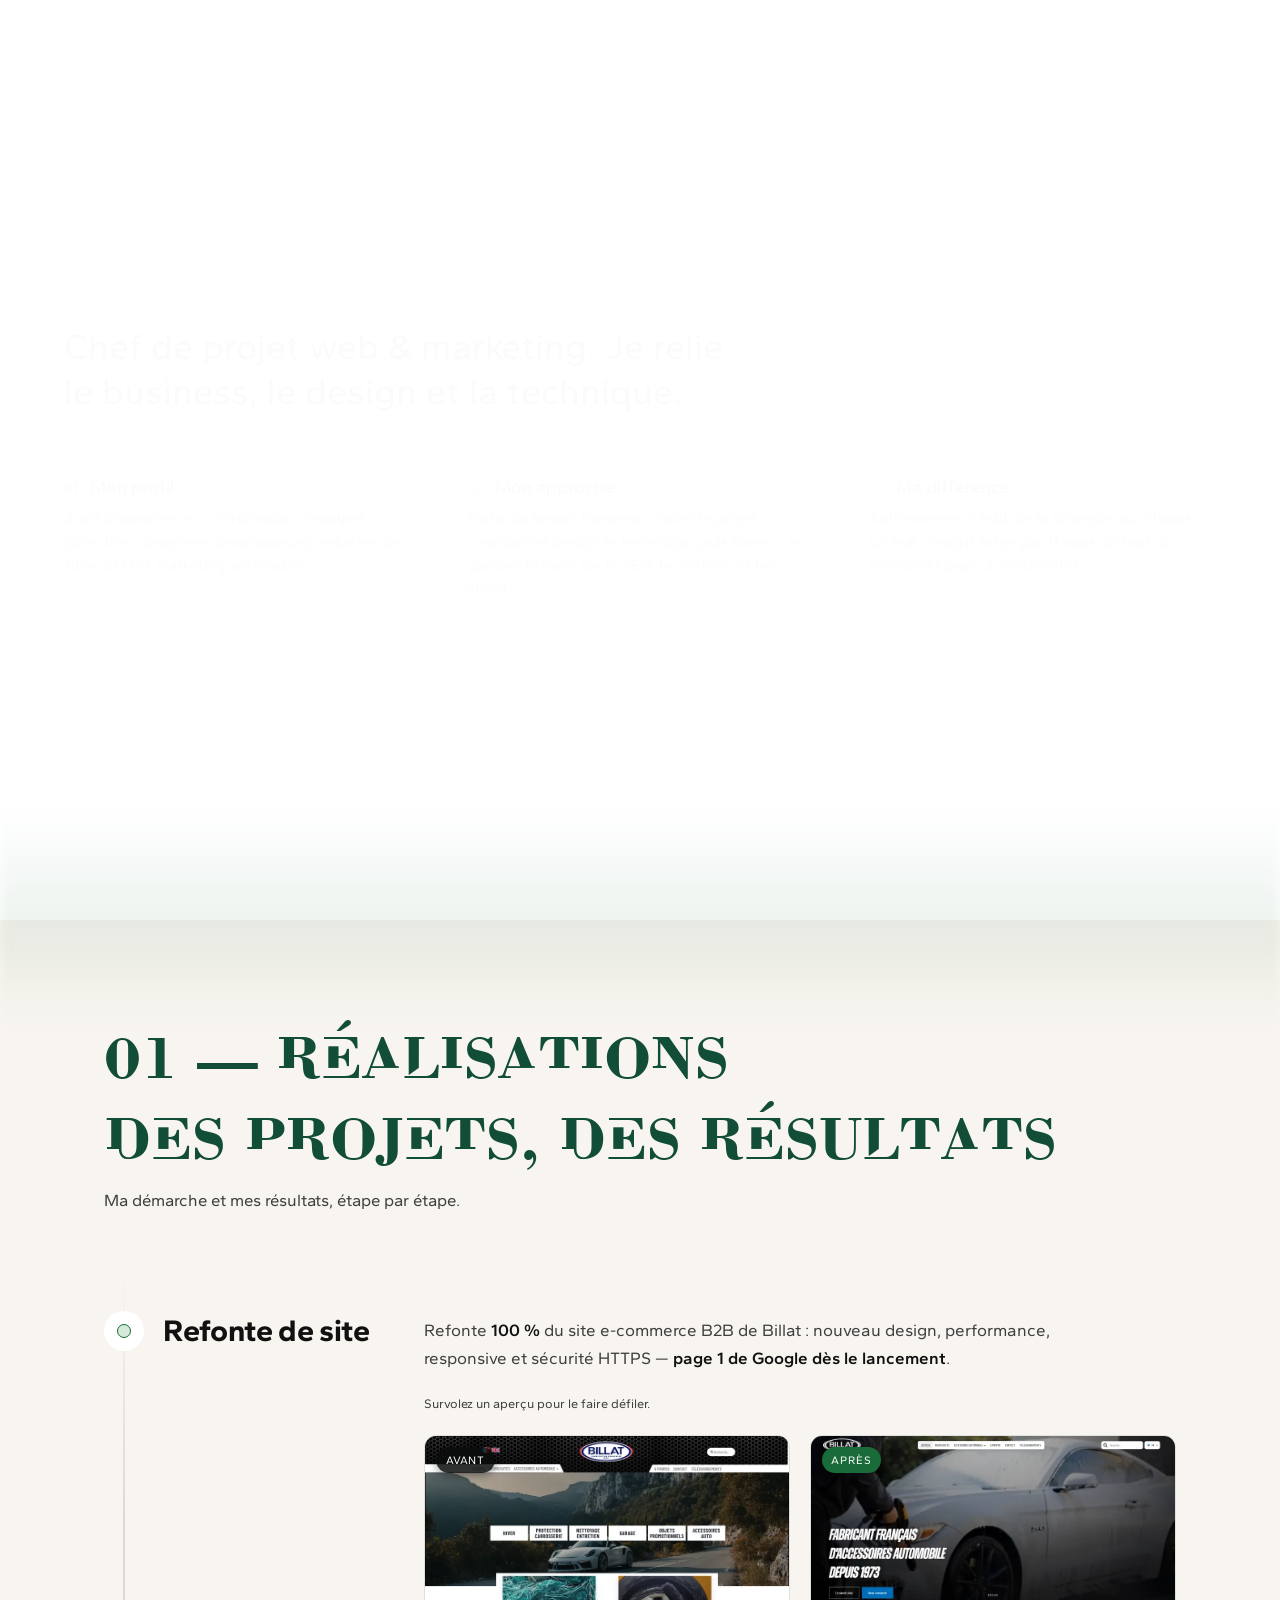
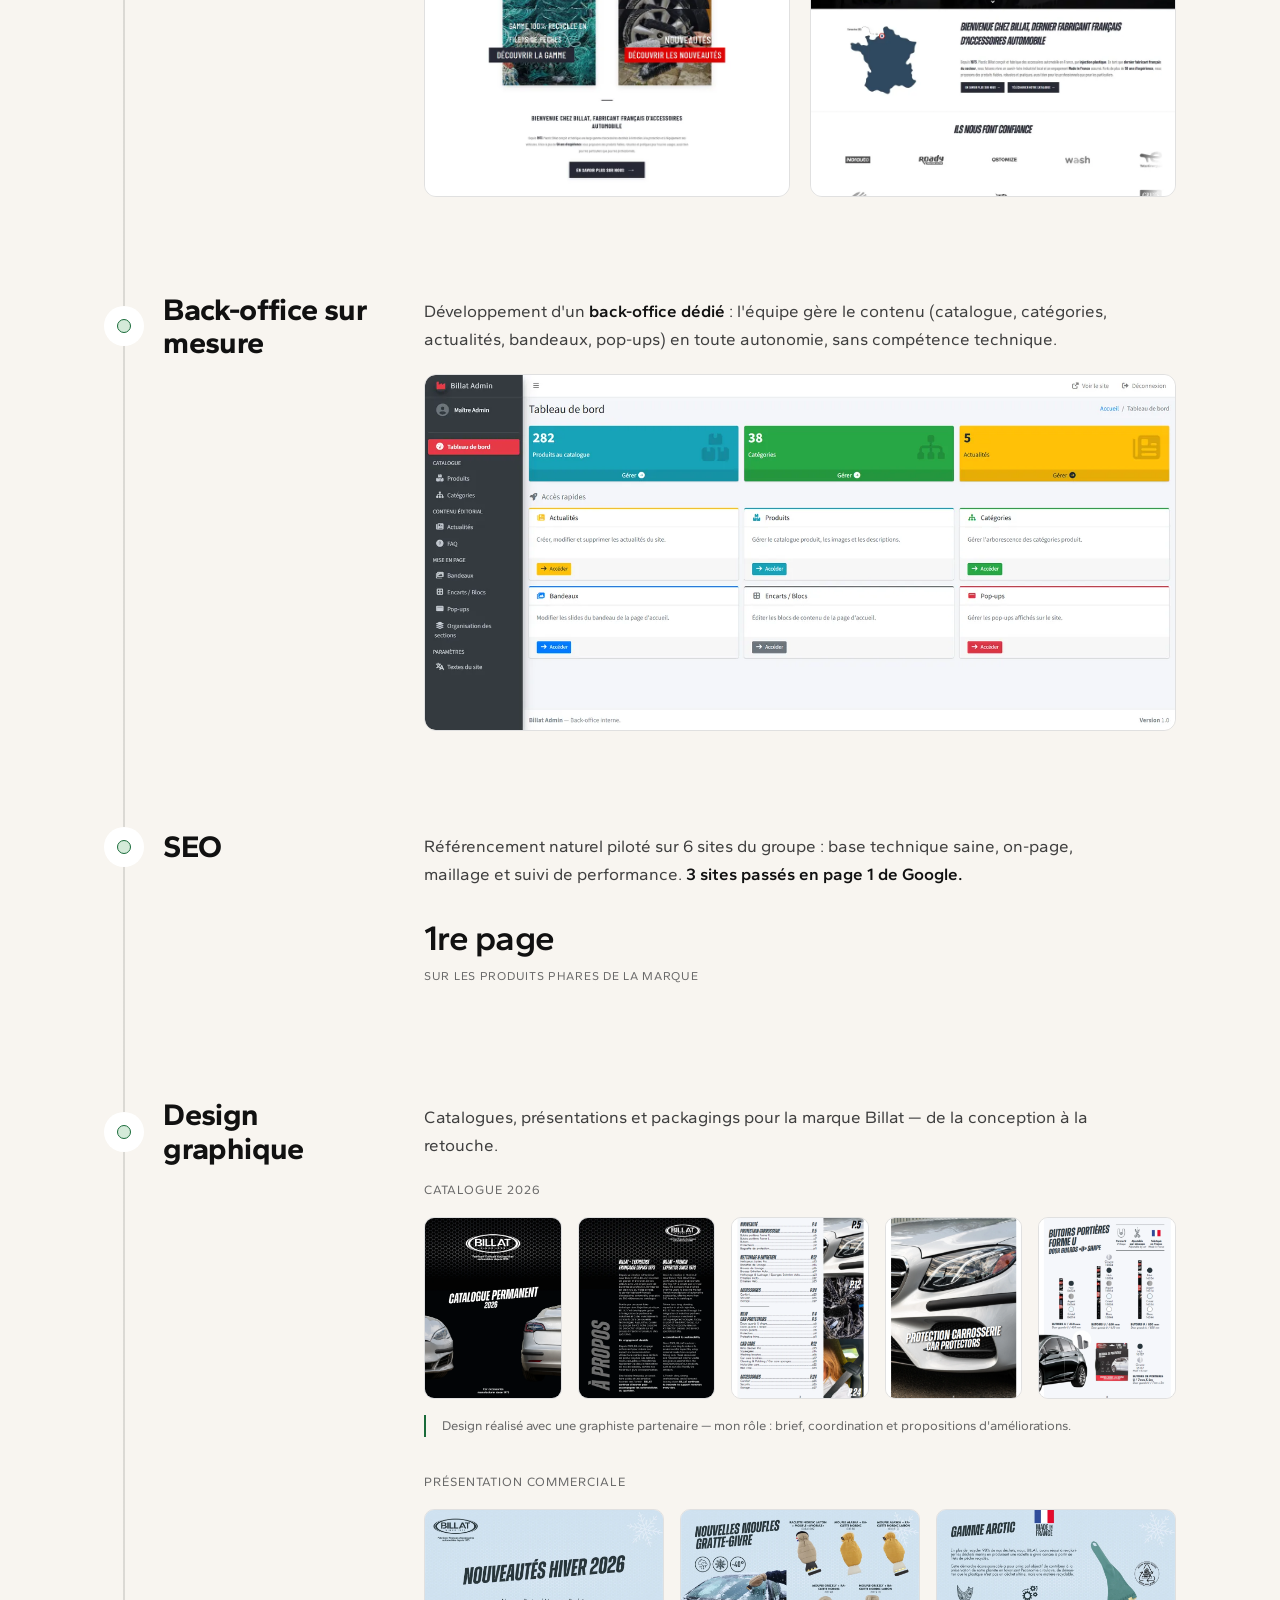
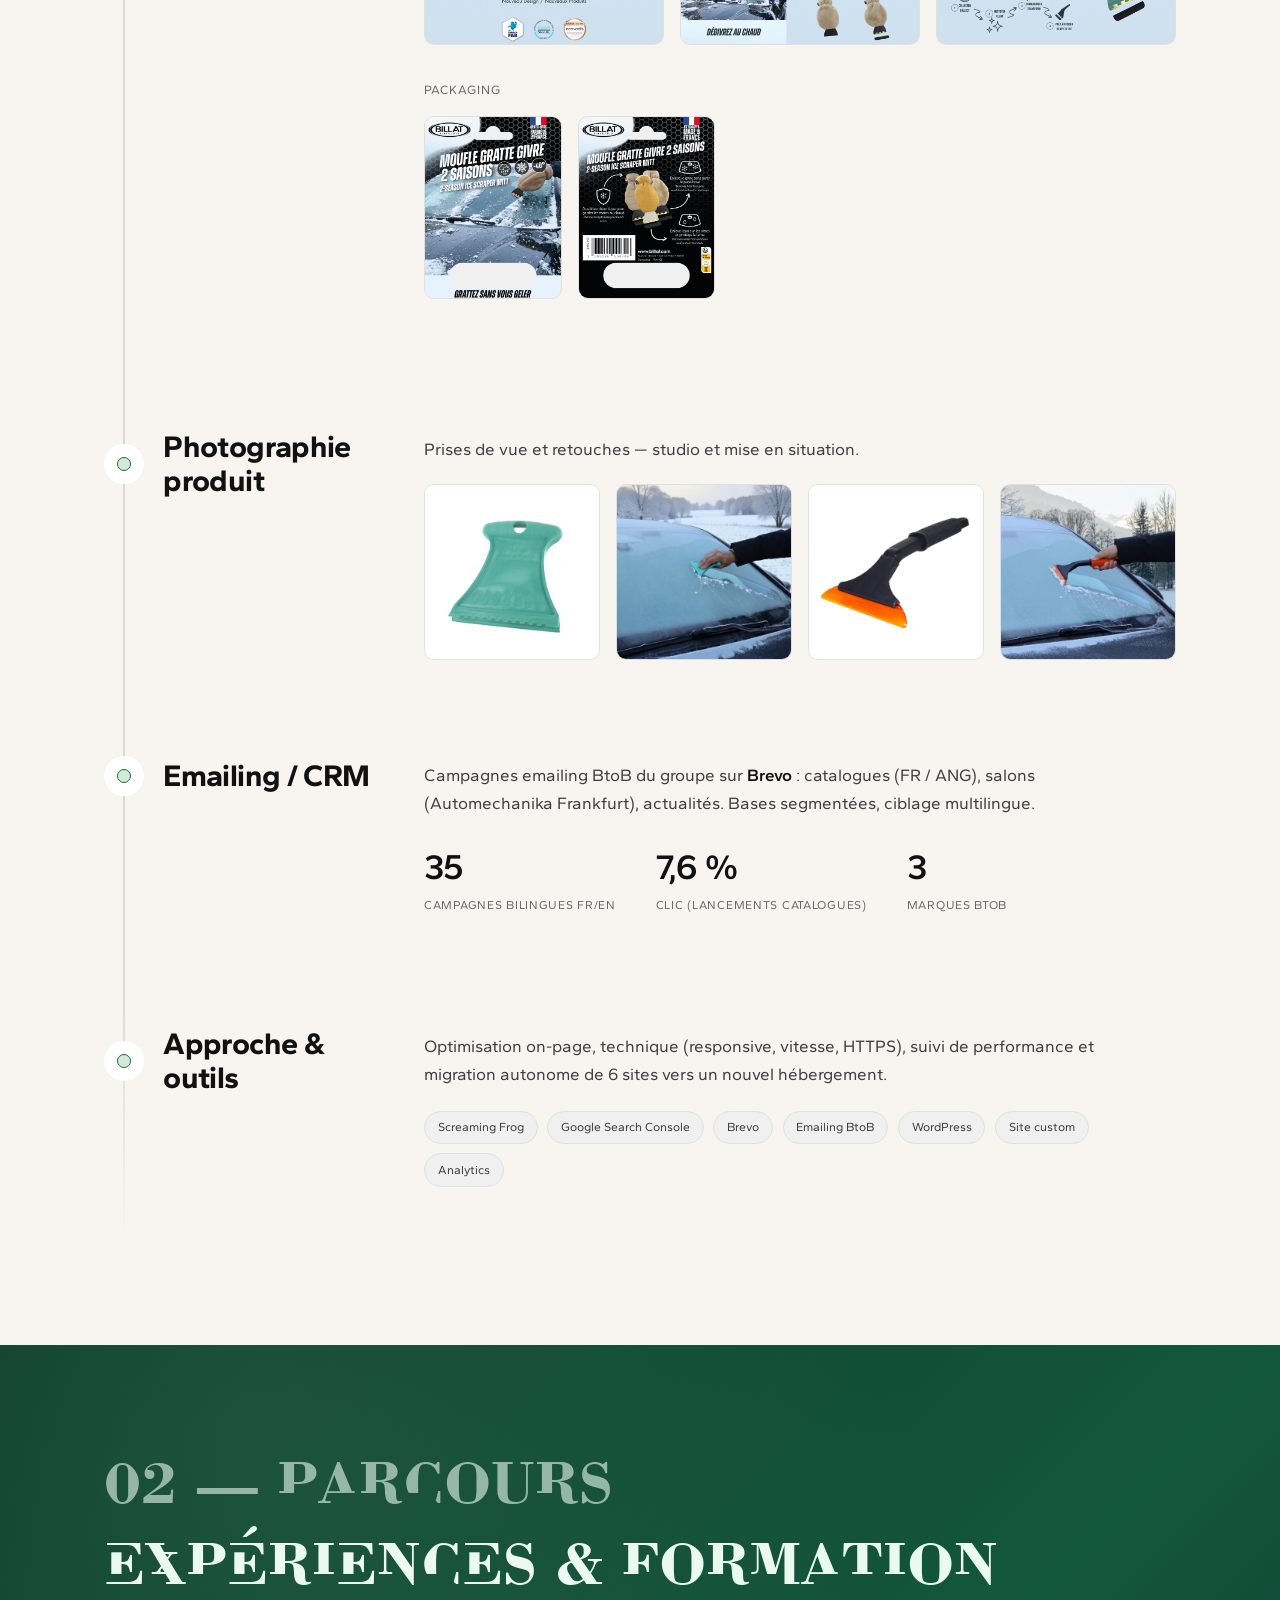
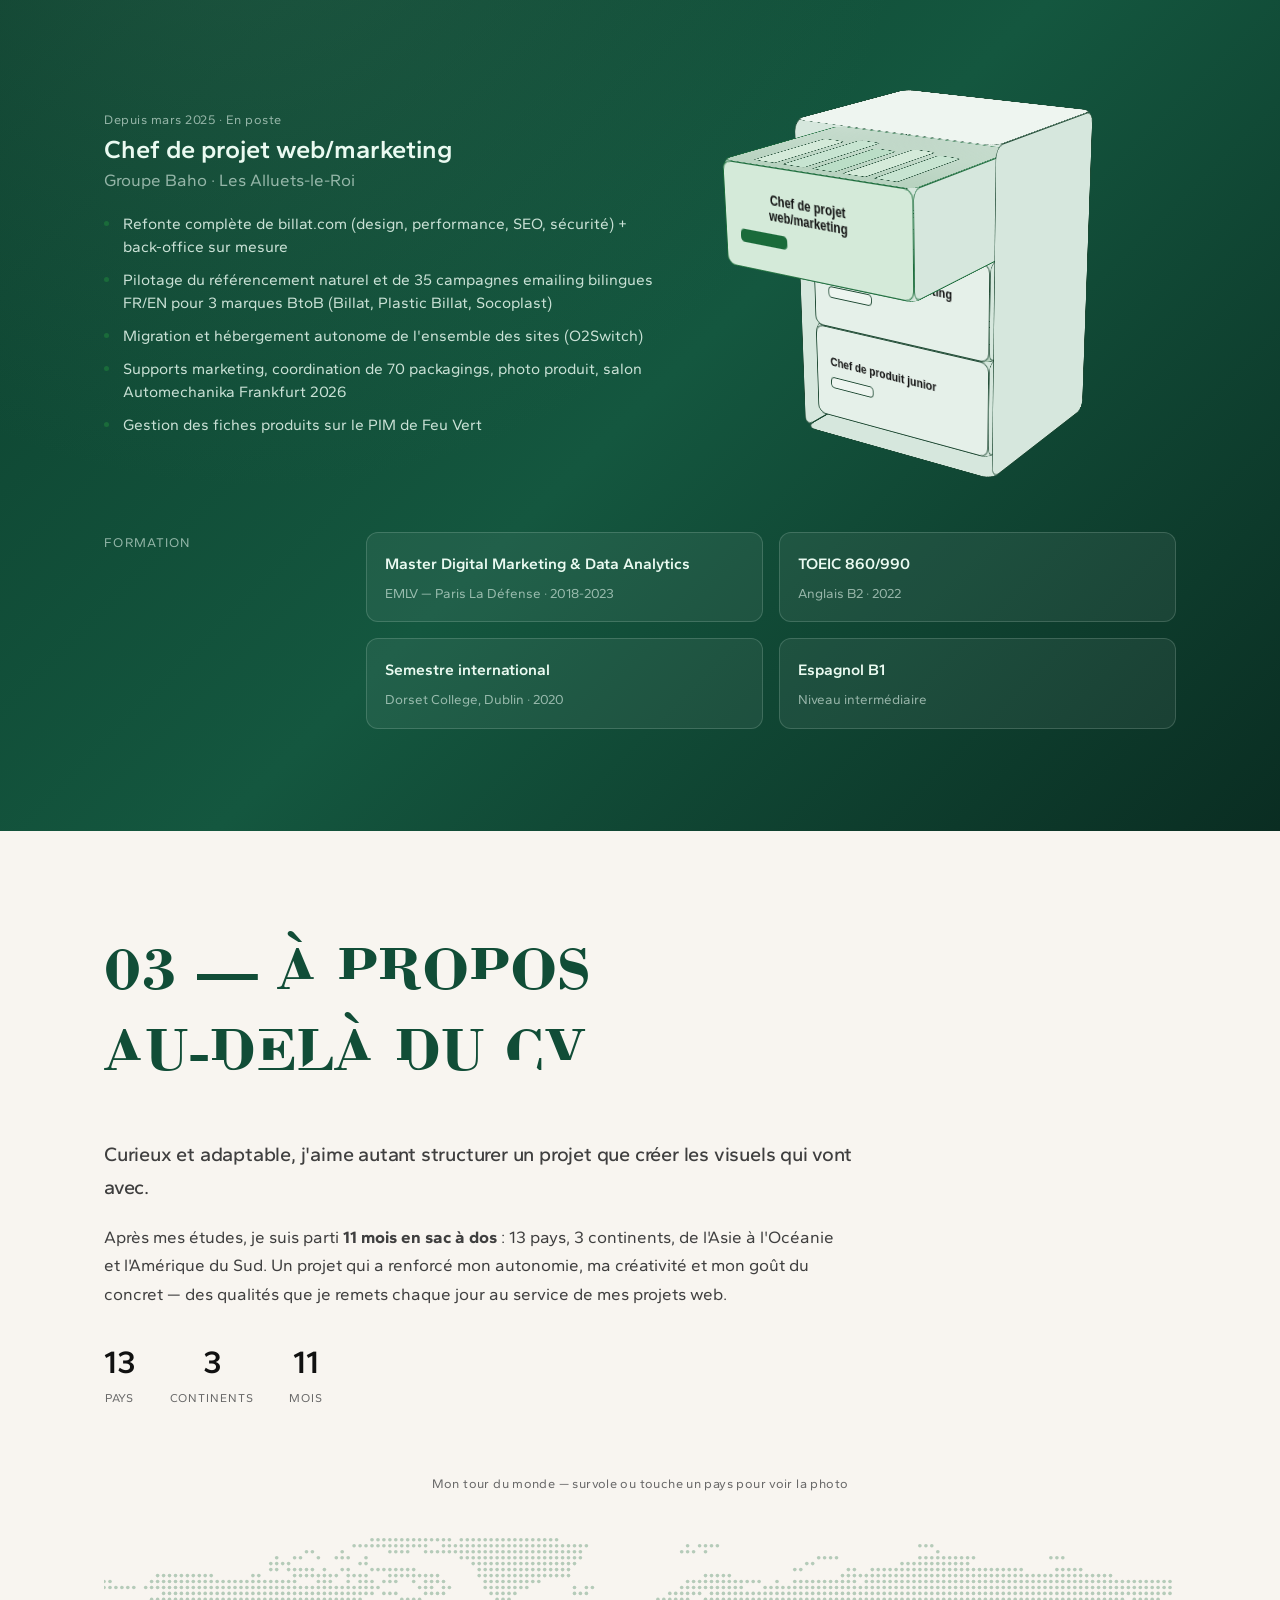
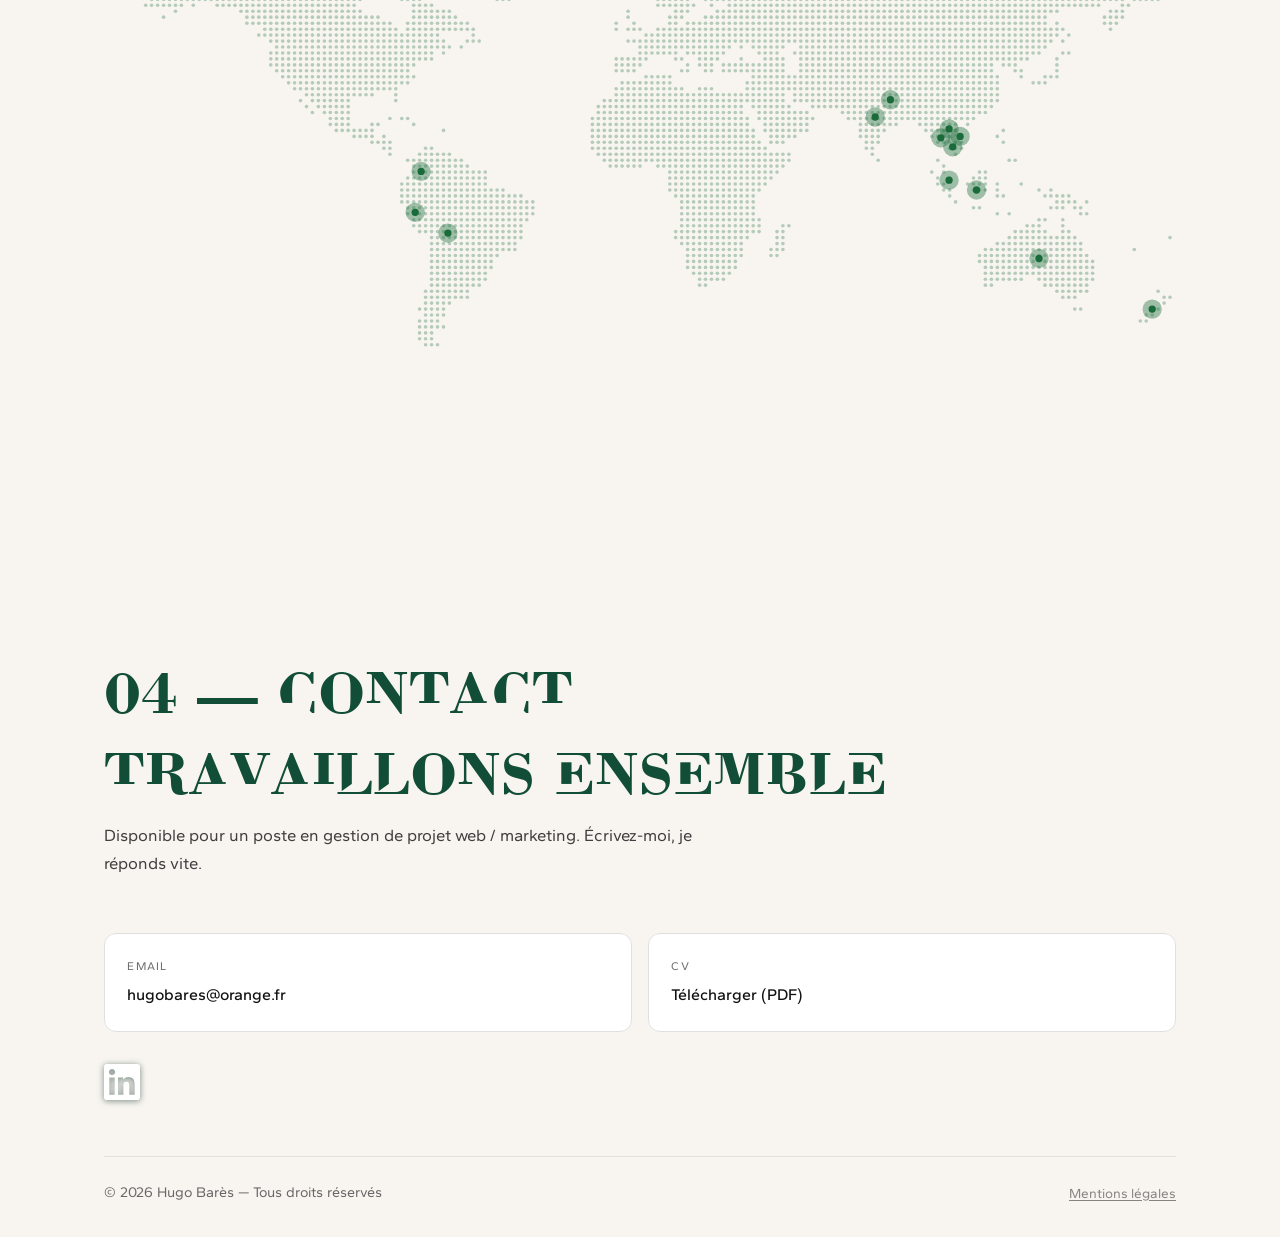
==== commit 0d04f544: "Confidentialite et coherence : retrait du telephone (page, JSON-LD, CV), logo LinkedIn seul, badge A" ====
--- a/index.html
+++ b/index.html
@@ -28,7 +28,6 @@
       "jobTitle": "Chef de projet web & marketing",
       "url": "https://hugobares.fr",
       "email": "hugobares@orange.fr",
-      "telephone": "+33609513303",
       "address": {
         "@type": "PostalAddress",
         "addressLocality": "Versailles",
@@ -41,7 +40,7 @@
     </script>
     <link rel="preload" href="fonts/Gantari-latin.woff2?v=67" as="font" type="font/woff2" crossorigin>
     <link rel="preload" href="fonts/Bodom.woff2?v=66" as="font" type="font/woff2" crossorigin>
-    <link rel="stylesheet" href="style.css?v=99">
+    <link rel="stylesheet" href="style.css?v=101">
     <link rel="stylesheet" href="tarteaucitron.js-master/css/tarteaucitron.min.css">
 </head>
 <body id="top">
@@ -412,19 +411,14 @@
                         <span class="contact-label">Email</span>
                         <span class="contact-value" id="contactEmailValue">chargement…</span>
                     </a>
-                    <a href="#" class="contact-item" id="contactPhone">
-                        <span class="contact-label">Téléphone</span>
-                        <span class="contact-value" id="contactPhoneValue">chargement…</span>
-                    </a>
-                    <a href="https://www.linkedin.com/in/hugobares" target="_blank" rel="noopener noreferrer" class="contact-item">
-                        <span class="contact-label">LinkedIn</span>
-                        <span class="contact-value">/in/hugobares</span>
-                    </a>
                     <a href="CV_Hugo_Bares.pdf" download="CV_Hugo_Bares.pdf" class="contact-item">
                         <span class="contact-label">CV</span>
                         <span class="contact-value">Télécharger (PDF)</span>
                     </a>
                 </div>
+                <a href="https://www.linkedin.com/in/hugobares" target="_blank" rel="noopener noreferrer" class="contact-social" aria-label="LinkedIn (s'ouvre dans un nouvel onglet)">
+                    <svg viewBox="0 0 24 24" aria-hidden="true" focusable="false"><path d="M20.447 20.452h-3.554v-5.569c0-1.328-.027-3.037-1.852-3.037-1.853 0-2.136 1.445-2.136 2.939v5.667H9.351V9h3.414v1.561h.046c.477-.9 1.637-1.85 3.37-1.85 3.601 0 4.267 2.37 4.267 5.455v6.286zM5.337 7.433c-1.144 0-2.063-.926-2.063-2.065 0-1.138.92-2.063 2.063-2.063 1.14 0 2.064.925 2.064 2.063 0 1.139-.925 2.065-2.064 2.065zm1.782 13.019H3.555V9h3.564v11.452zM22.225 0H1.771C.792 0 0 .774 0 1.729v20.542C0 23.227.792 24 1.771 24h20.451C23.2 24 24 23.227 24 22.271V1.729C24 .774 23.2 0 22.222 0h.003z"/></svg>
+                </a>
                 <footer class="contact-footer">
                     <p>&copy; 2026 Hugo Barès — Tous droits réservés</p>
                     <p class="footer-links"><a href="mentions-legales.html">Mentions légales</a></p>
@@ -445,16 +439,12 @@
     <script src="script.js?v=65" defer></script>
     <script src="glyph-portal.js?v=53" defer></script>
     <script>
-    // Obfuscation email / téléphone (anti-spam)
+    // Obfuscation email (anti-spam)
     (function () {
         var email = 'hugobares' + '@' + 'orange.fr';
         var el = document.getElementById('contactEmail');
         var val = document.getElementById('contactEmailValue');
         if (el && val) { el.href = 'mailto:' + email; val.textContent = email; }
-        var t = ['+33', '6', '09', '51', '33', '03'].join(' ');
-        var ph = document.getElementById('contactPhone');
-        var phVal = document.getElementById('contactPhoneValue');
-        if (ph && phVal) { ph.href = 'tel:+33609513303'; phVal.textContent = t; }
     })();
     </script>
 
--- a/style.css
+++ b/style.css
@@ -181,7 +181,11 @@
 .about-travel-stats .stat .l{font-family:var(--font-mono);font-size:.74rem;letter-spacing:.08em;text-transform:uppercase;color:var(--muted)}
 
 /* Contact */
-.contact-grid{display:grid;grid-template-columns:repeat(4,1fr);gap:1rem}
+.contact-grid{display:grid;grid-template-columns:repeat(2,1fr);gap:1rem}
+.contact-social{display:inline-flex;margin-top:2rem;color:#fff;filter:drop-shadow(0 1px 3px rgba(9,48,35,.55));transition:transform .2s}
+.contact-social svg{display:block;width:2.25rem;height:2.25rem;fill:currentColor}
+.contact-social:hover{transform:translateY(-3px)}
+.contact-social:focus-visible{outline:2px solid #fff;outline-offset:6px;border-radius:4px}
 .contact-item{
   display:flex;flex-direction:column;gap:.4rem;
   padding:1.4rem;border:1px solid var(--line);border-radius:12px;background:var(--bg);
@@ -197,7 +201,7 @@
 .preview-hint{font-family:var(--font-mono);font-size:.8rem;color:var(--muted);margin-bottom:1.2rem}
 .preview-duo{display:grid;grid-template-columns:1fr 1fr;gap:1.2rem}
 .site-preview{position:relative;border:1px solid var(--line);border-radius:12px;overflow:hidden;background:var(--bg-soft)}
-.preview-label{position:absolute;top:.7rem;left:.7rem;z-index:3;font-family:var(--font-mono);font-size:.7rem;letter-spacing:.08em;text-transform:uppercase;padding:.25rem .6rem;border-radius:999px;background:rgba(11,13,12,.85);color:var(--ink);box-shadow:0 2px 8px rgba(0,0,0,.4)}
+.preview-label{position:absolute;top:.7rem;left:.7rem;z-index:3;font-family:var(--font-mono);font-size:.7rem;letter-spacing:.08em;text-transform:uppercase;padding:.25rem .6rem;border-radius:999px;background:rgba(11,13,12,.85);color:#fff;box-shadow:0 2px 8px rgba(0,0,0,.4)}
 .preview-label--after{background:var(--accent);color:#fff}
 .preview-frame{height:360px;overflow:hidden}
 .preview-frame img{width:100%;height:100%;display:block;object-fit:cover;object-position:center top;transition:object-position 6s linear}
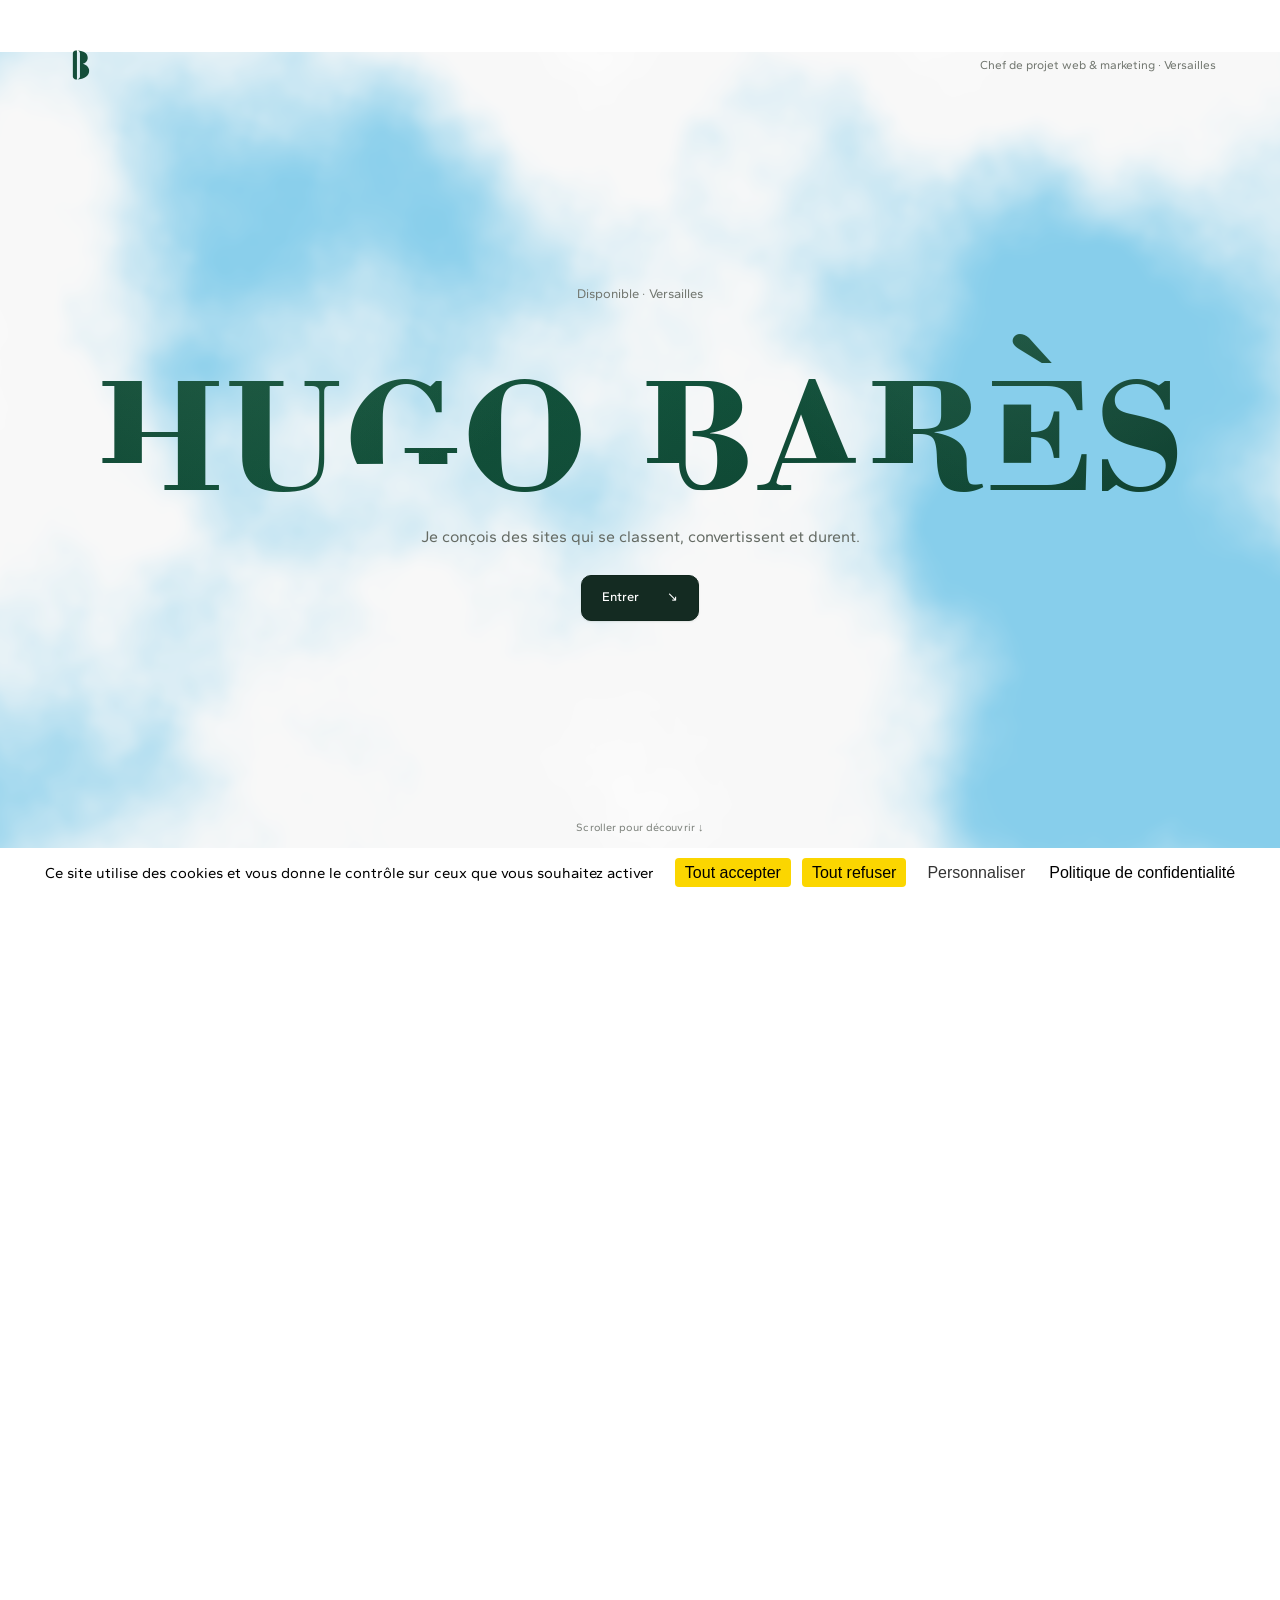
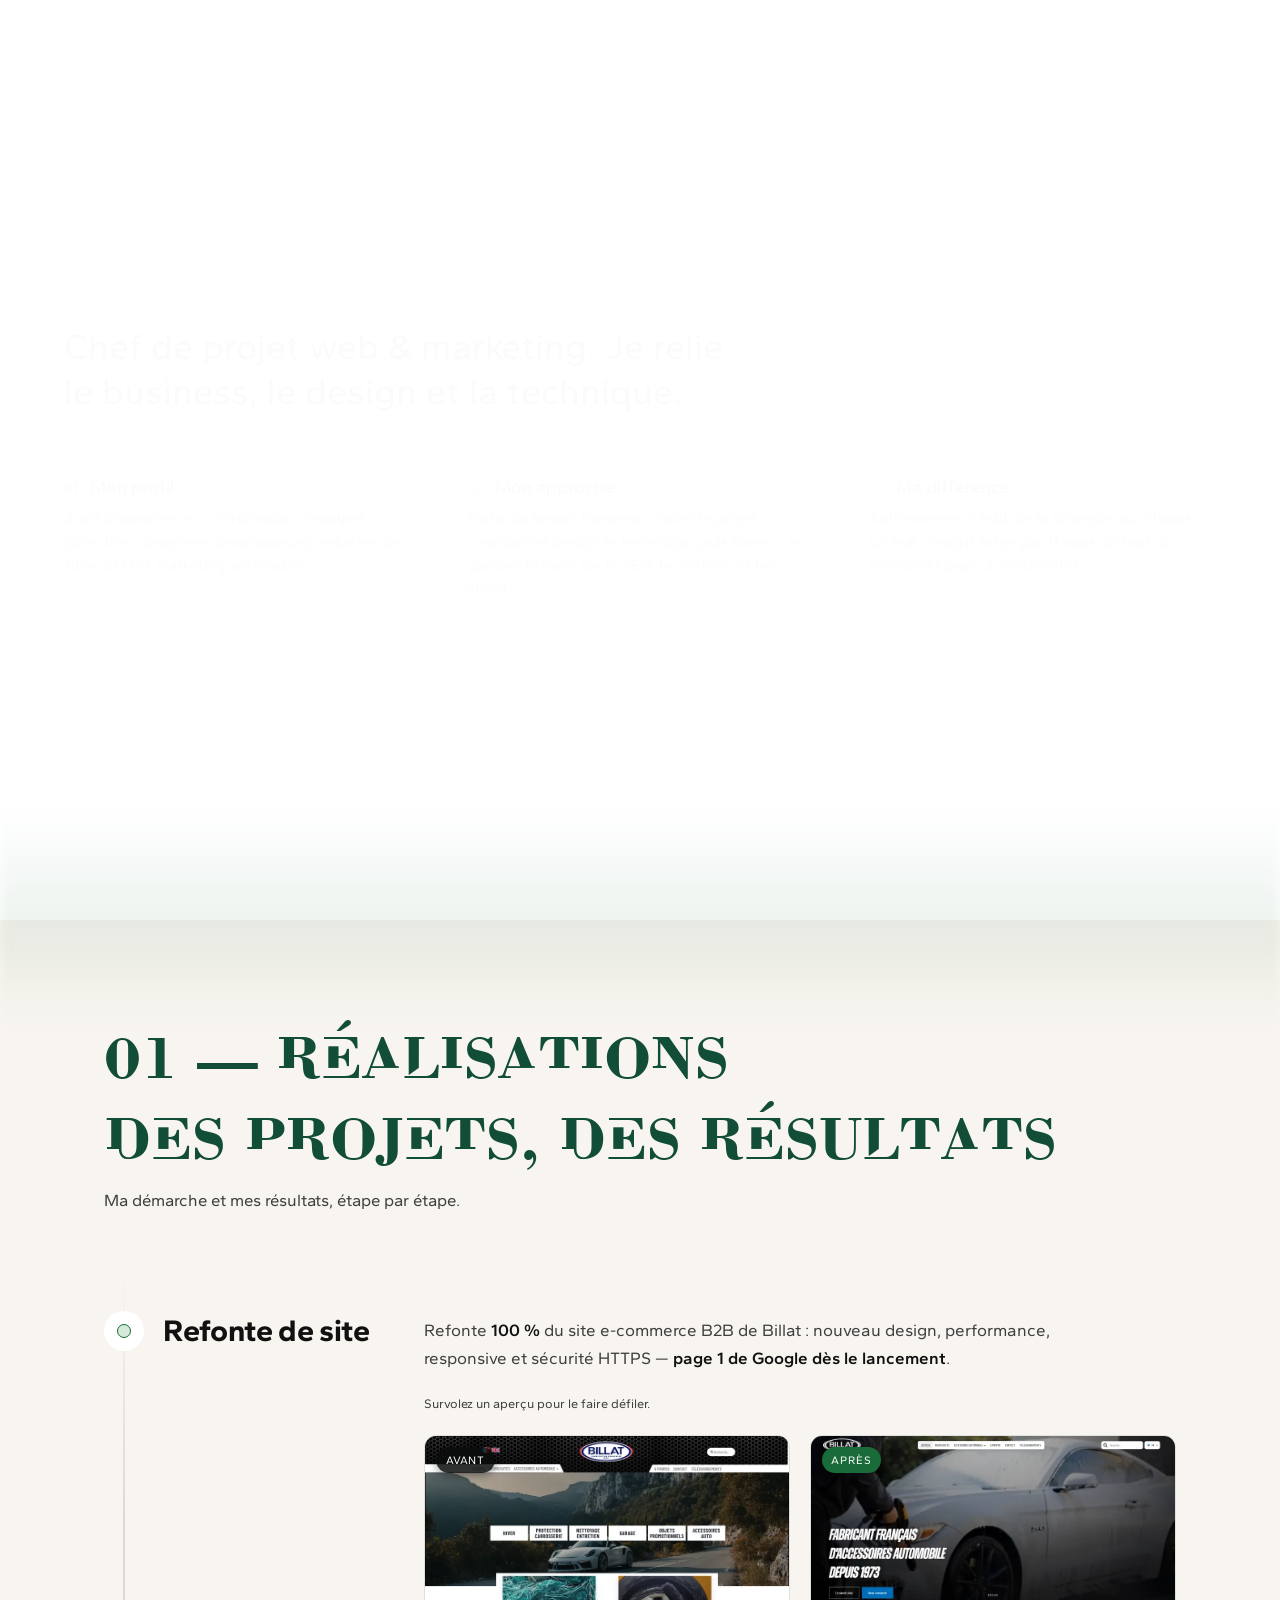
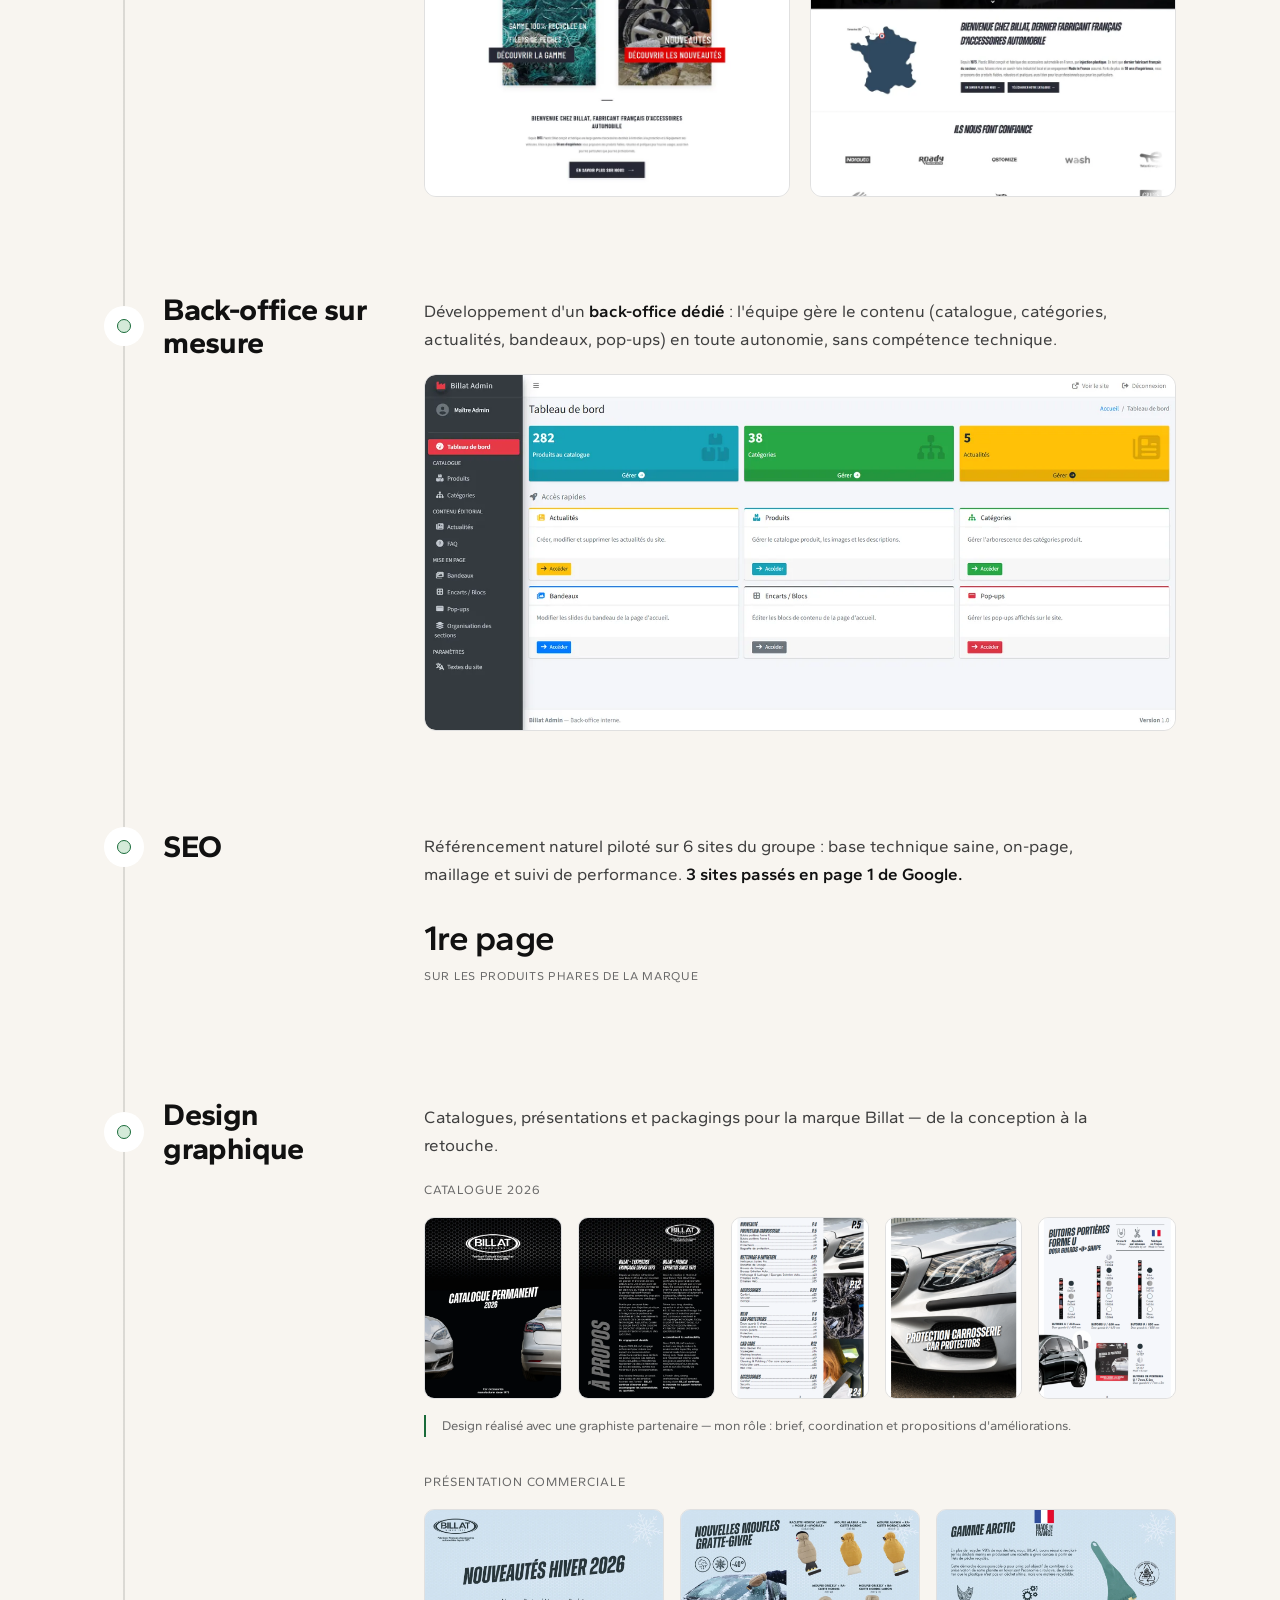
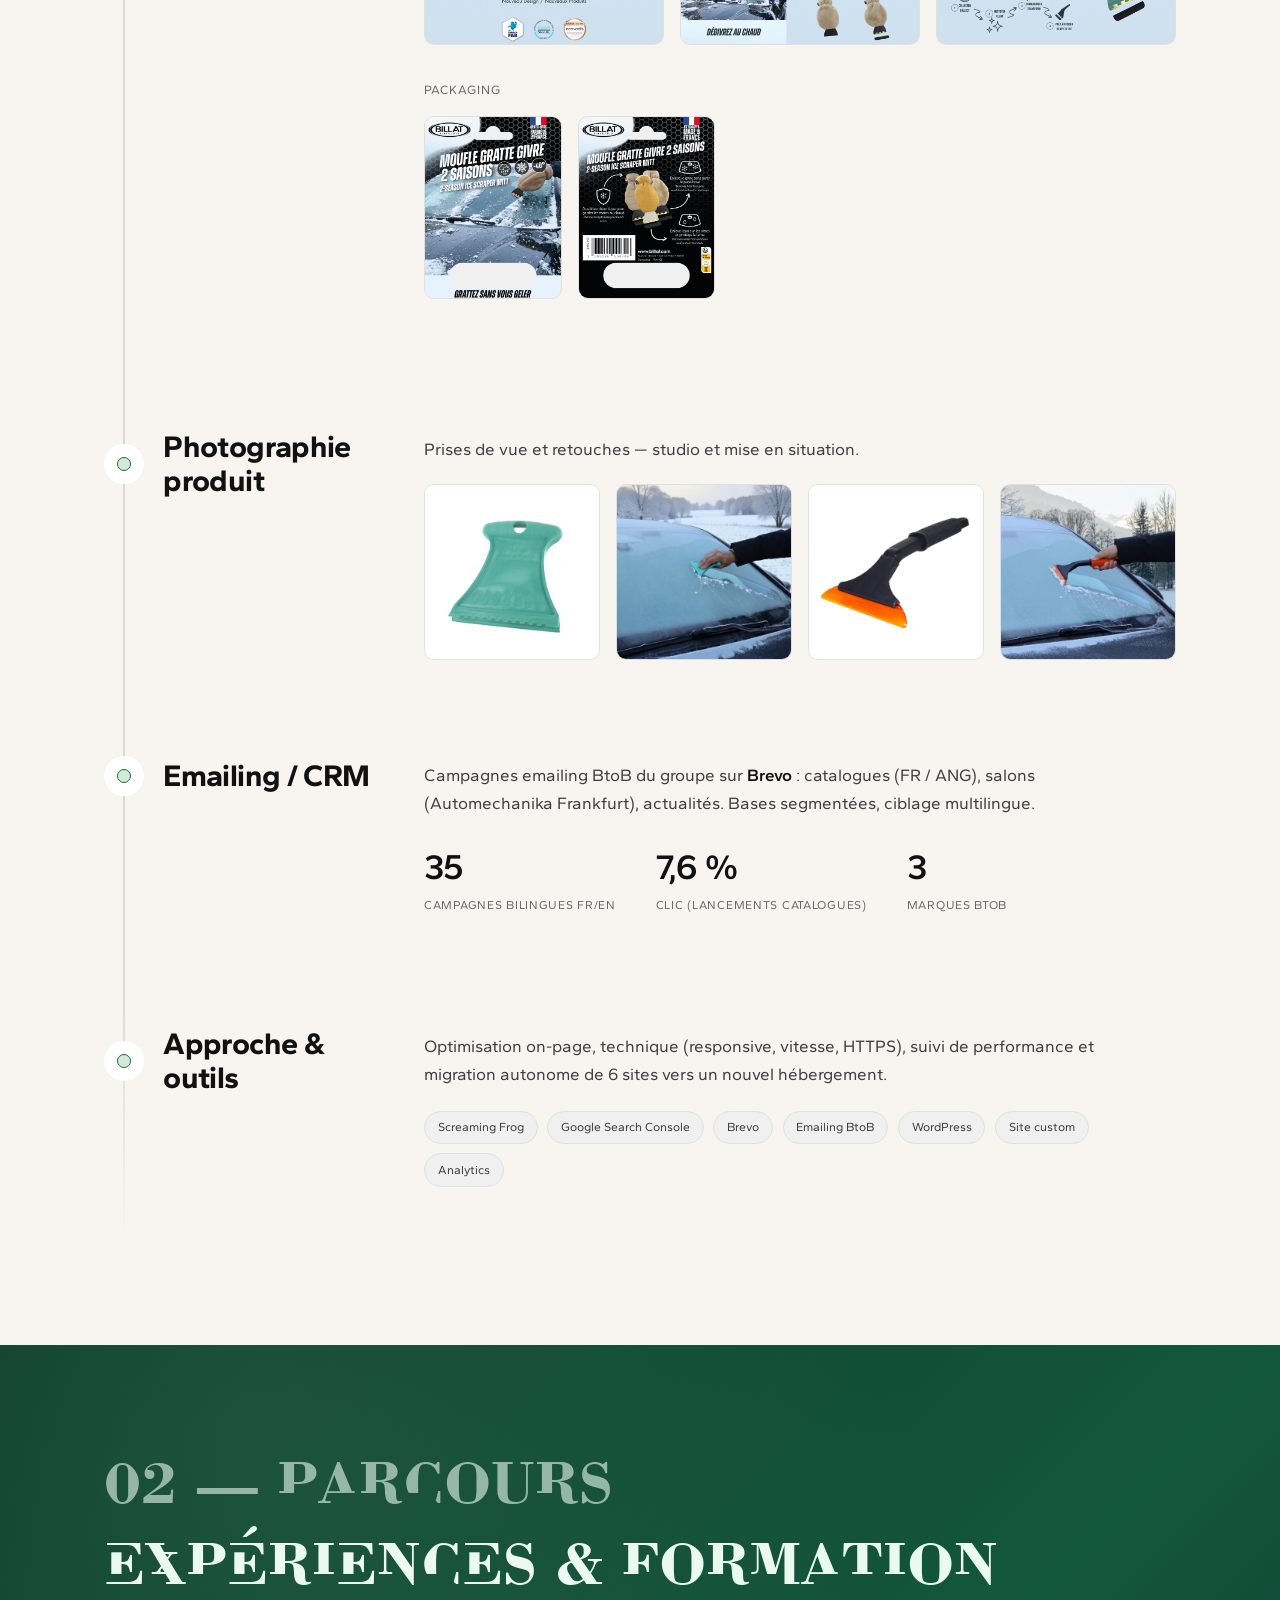
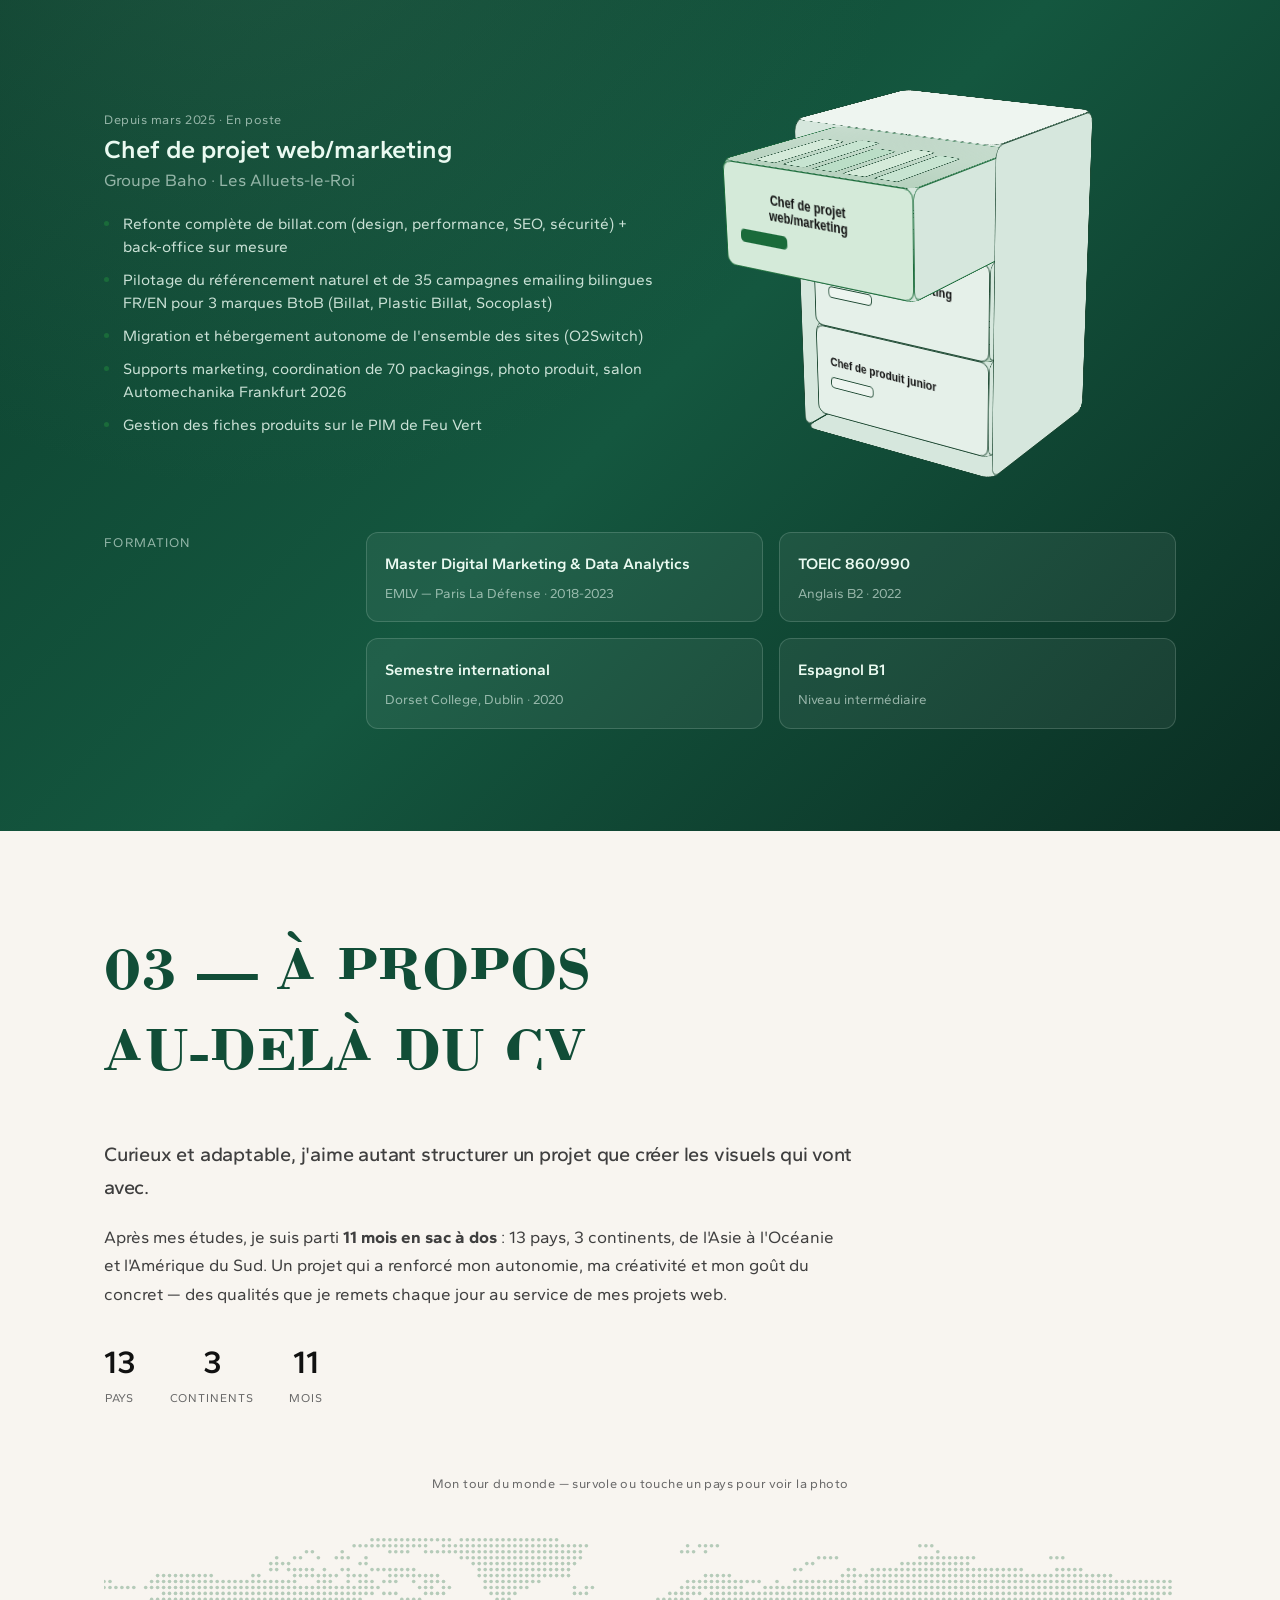
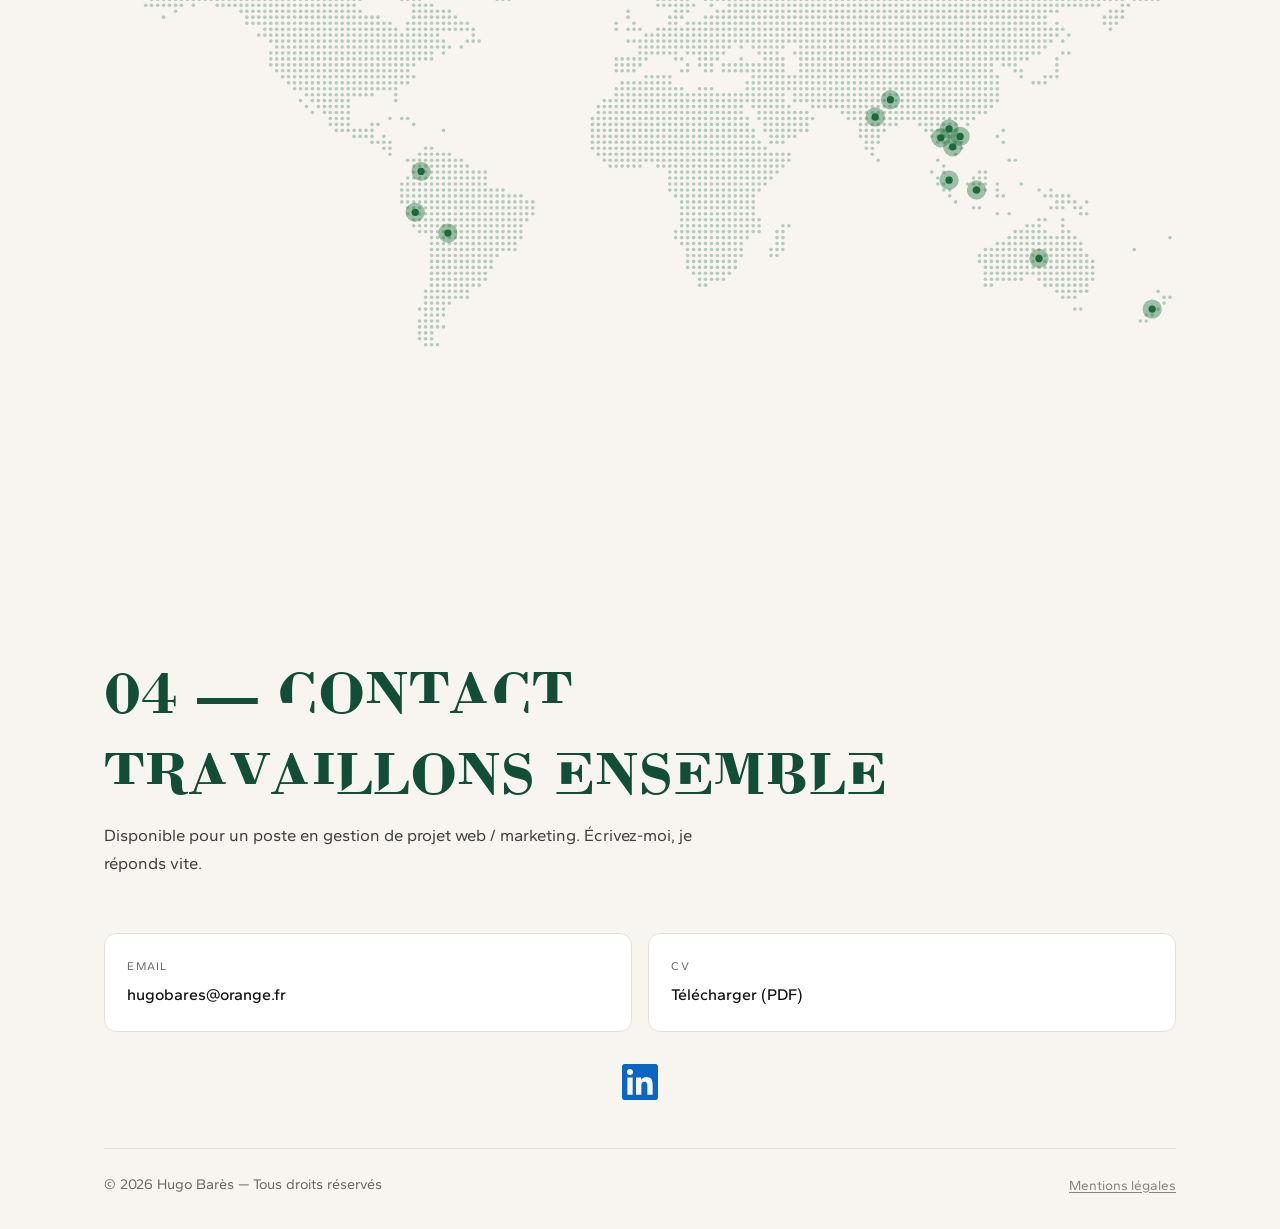
==== commit ffa64654: "LinkedIn : logo centre aux couleurs officielles (#0A66C2) Claude-Session: https://claude.ai/code/ses" ====
--- a/index.html
+++ b/index.html
@@ -40,7 +40,7 @@
     </script>
     <link rel="preload" href="fonts/Gantari-latin.woff2?v=67" as="font" type="font/woff2" crossorigin>
     <link rel="preload" href="fonts/Bodom.woff2?v=66" as="font" type="font/woff2" crossorigin>
-    <link rel="stylesheet" href="style.css?v=101">
+    <link rel="stylesheet" href="style.css?v=102">
     <link rel="stylesheet" href="tarteaucitron.js-master/css/tarteaucitron.min.css">
 </head>
 <body id="top">
--- a/style.css
+++ b/style.css
@@ -182,10 +182,10 @@
 
 /* Contact */
 .contact-grid{display:grid;grid-template-columns:repeat(2,1fr);gap:1rem}
-.contact-social{display:inline-flex;margin-top:2rem;color:#fff;filter:drop-shadow(0 1px 3px rgba(9,48,35,.55));transition:transform .2s}
+.contact-social{display:flex;width:fit-content;margin:2rem auto 0;color:#0a66c2;transition:transform .2s}
 .contact-social svg{display:block;width:2.25rem;height:2.25rem;fill:currentColor}
 .contact-social:hover{transform:translateY(-3px)}
-.contact-social:focus-visible{outline:2px solid #fff;outline-offset:6px;border-radius:4px}
+.contact-social:focus-visible{outline:2px solid #0a66c2;outline-offset:6px;border-radius:4px}
 .contact-item{
   display:flex;flex-direction:column;gap:.4rem;
   padding:1.4rem;border:1px solid var(--line);border-radius:12px;background:var(--bg);
